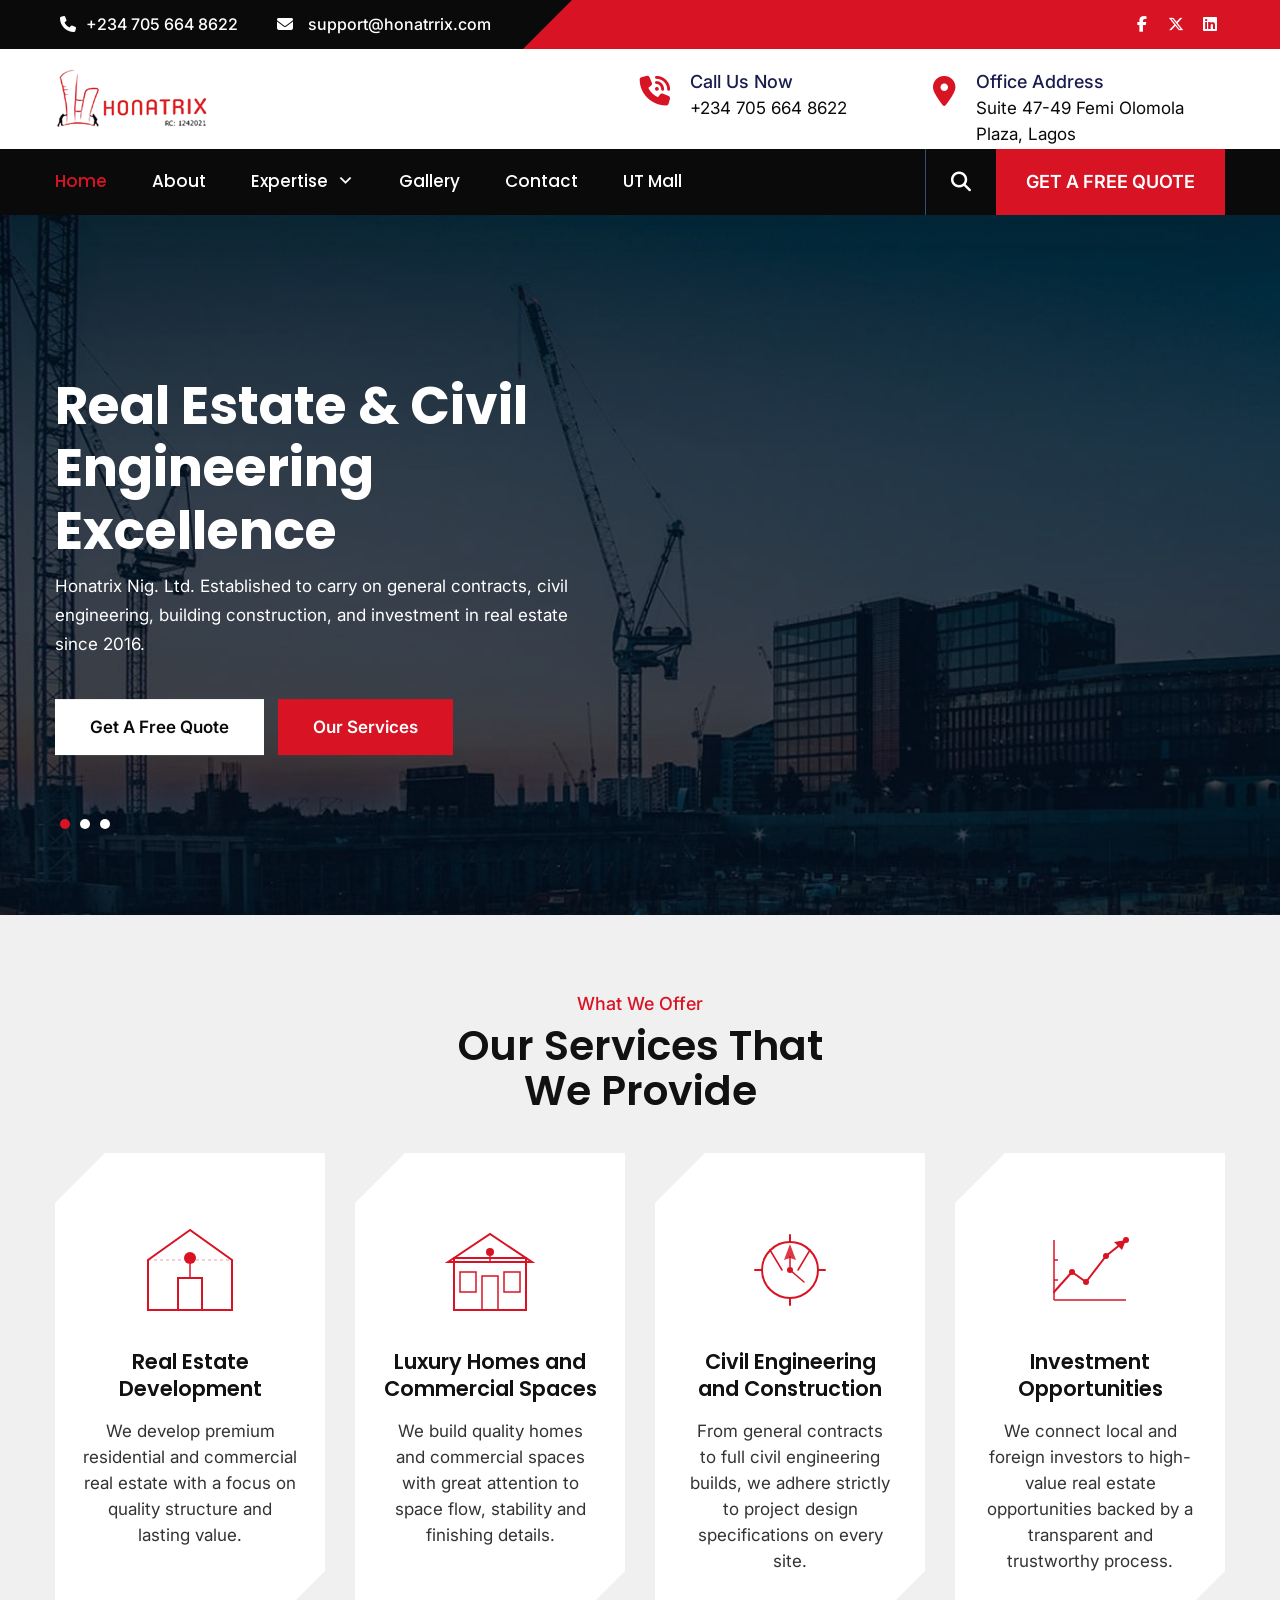
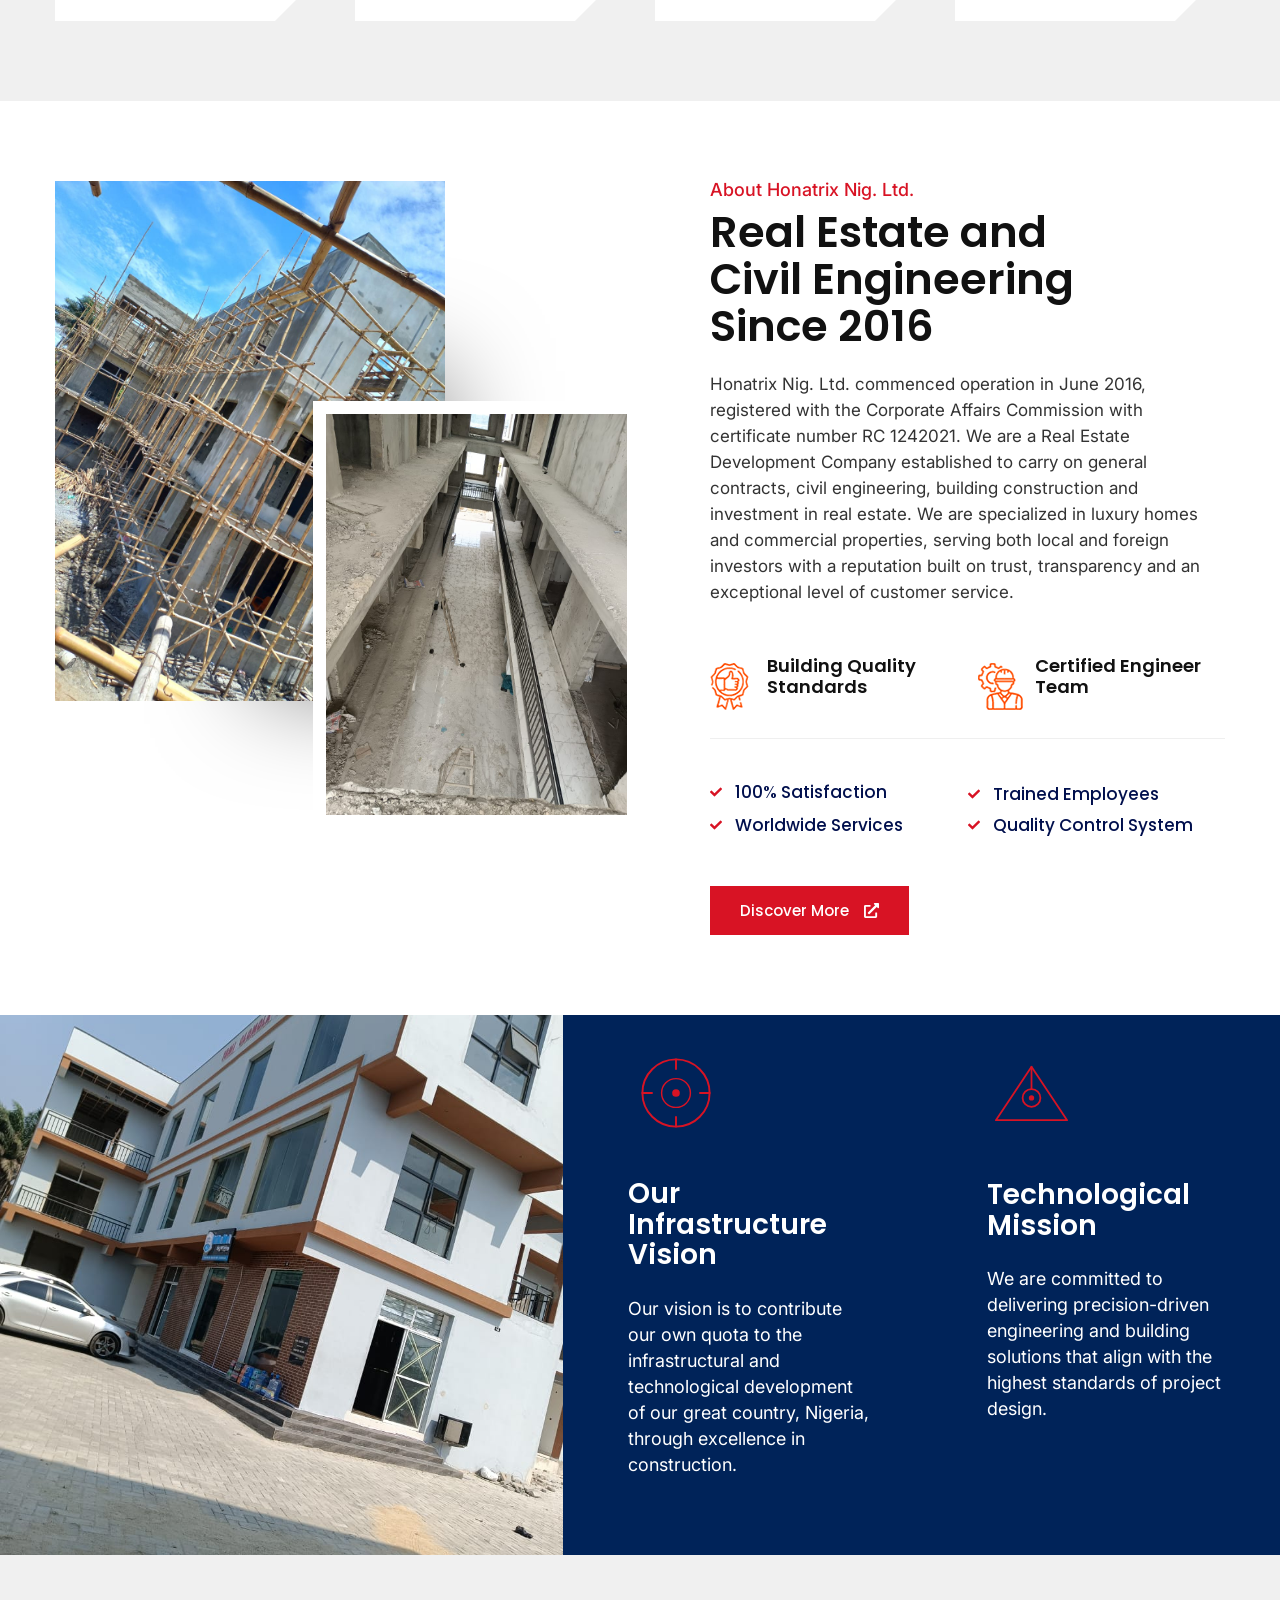
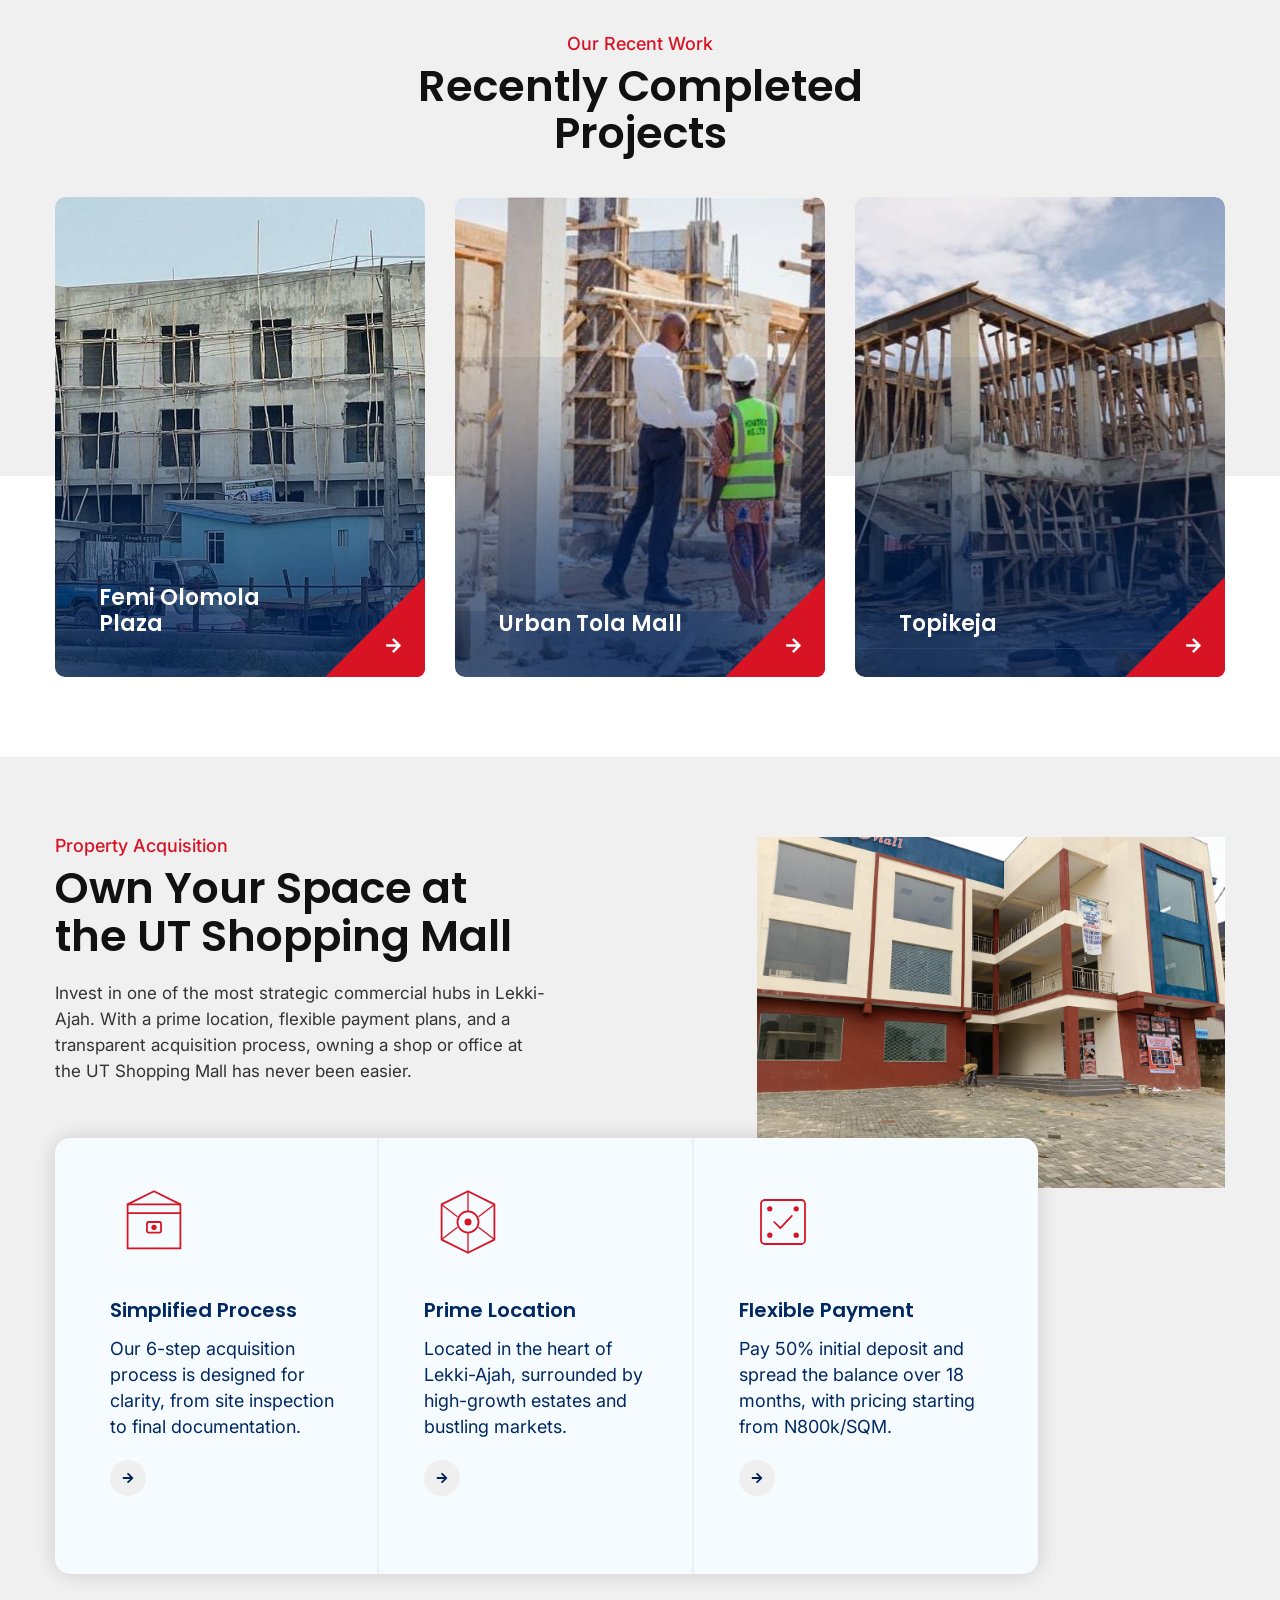
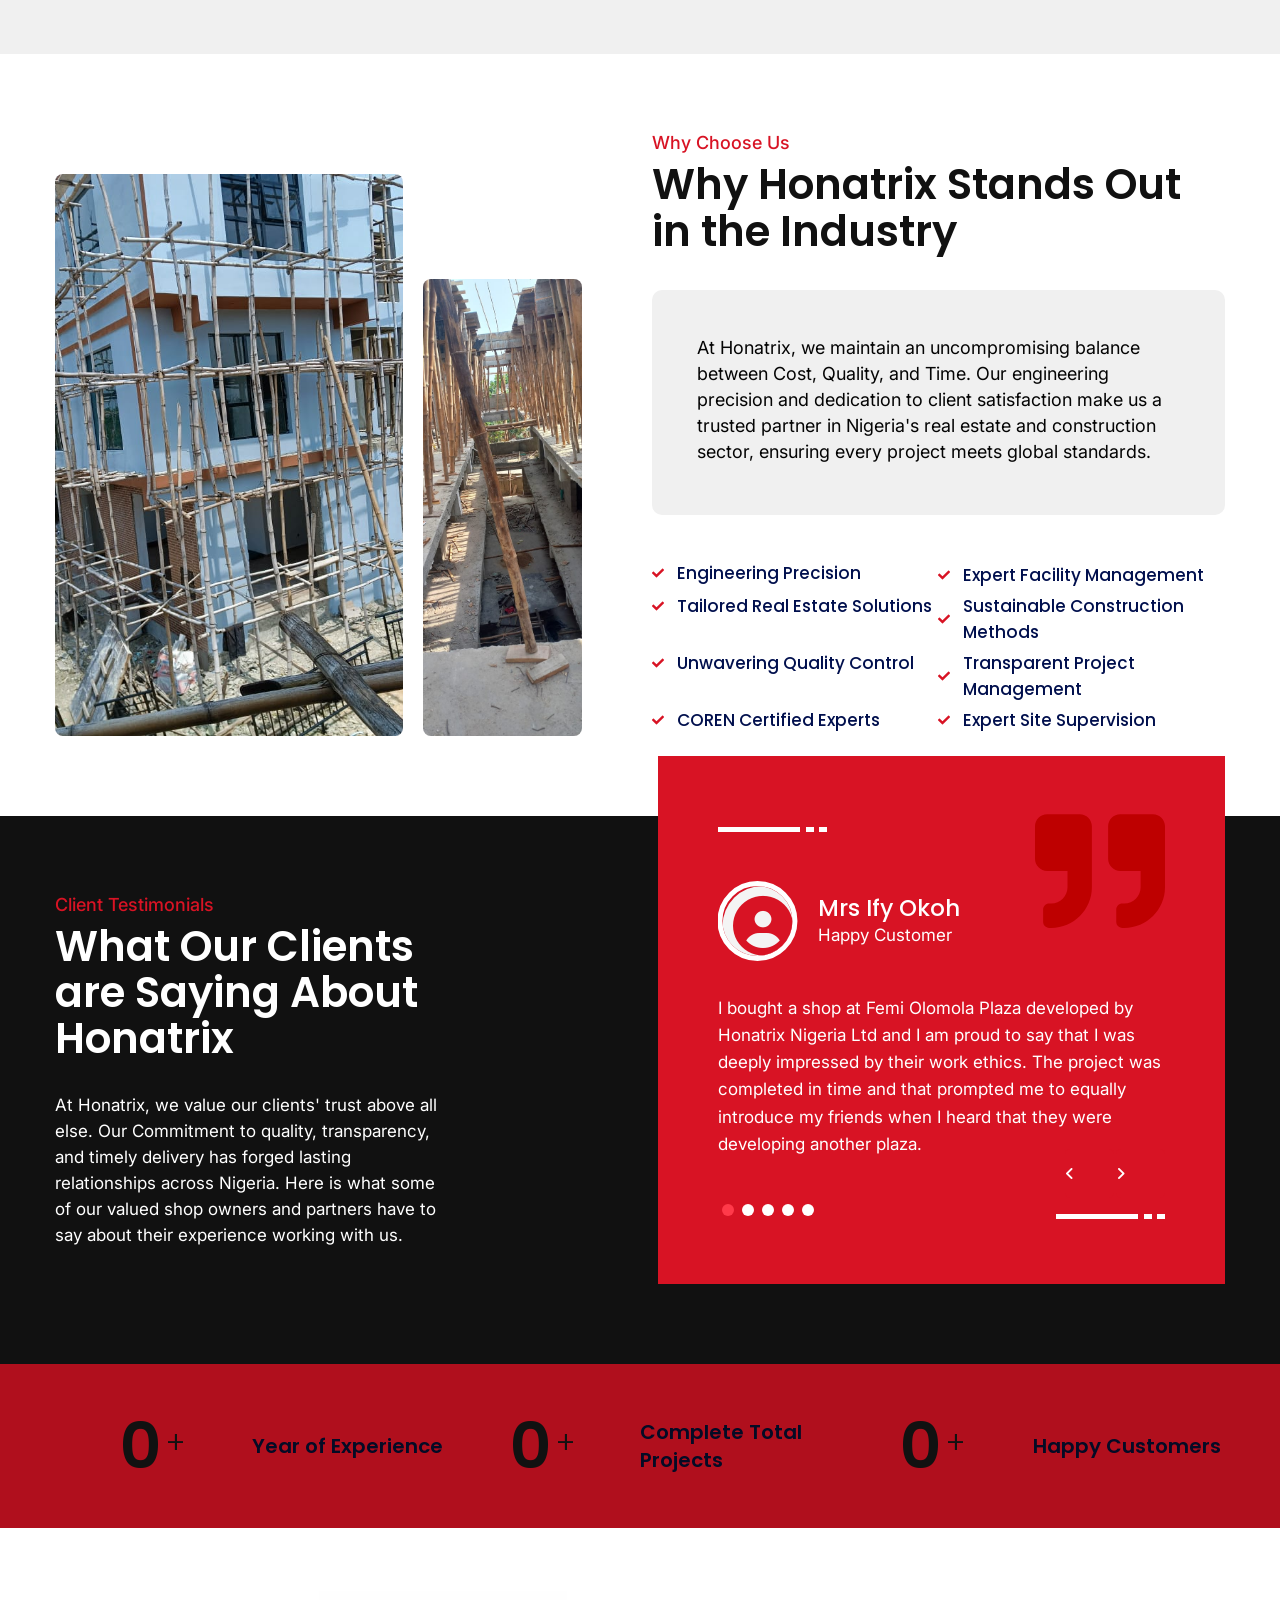
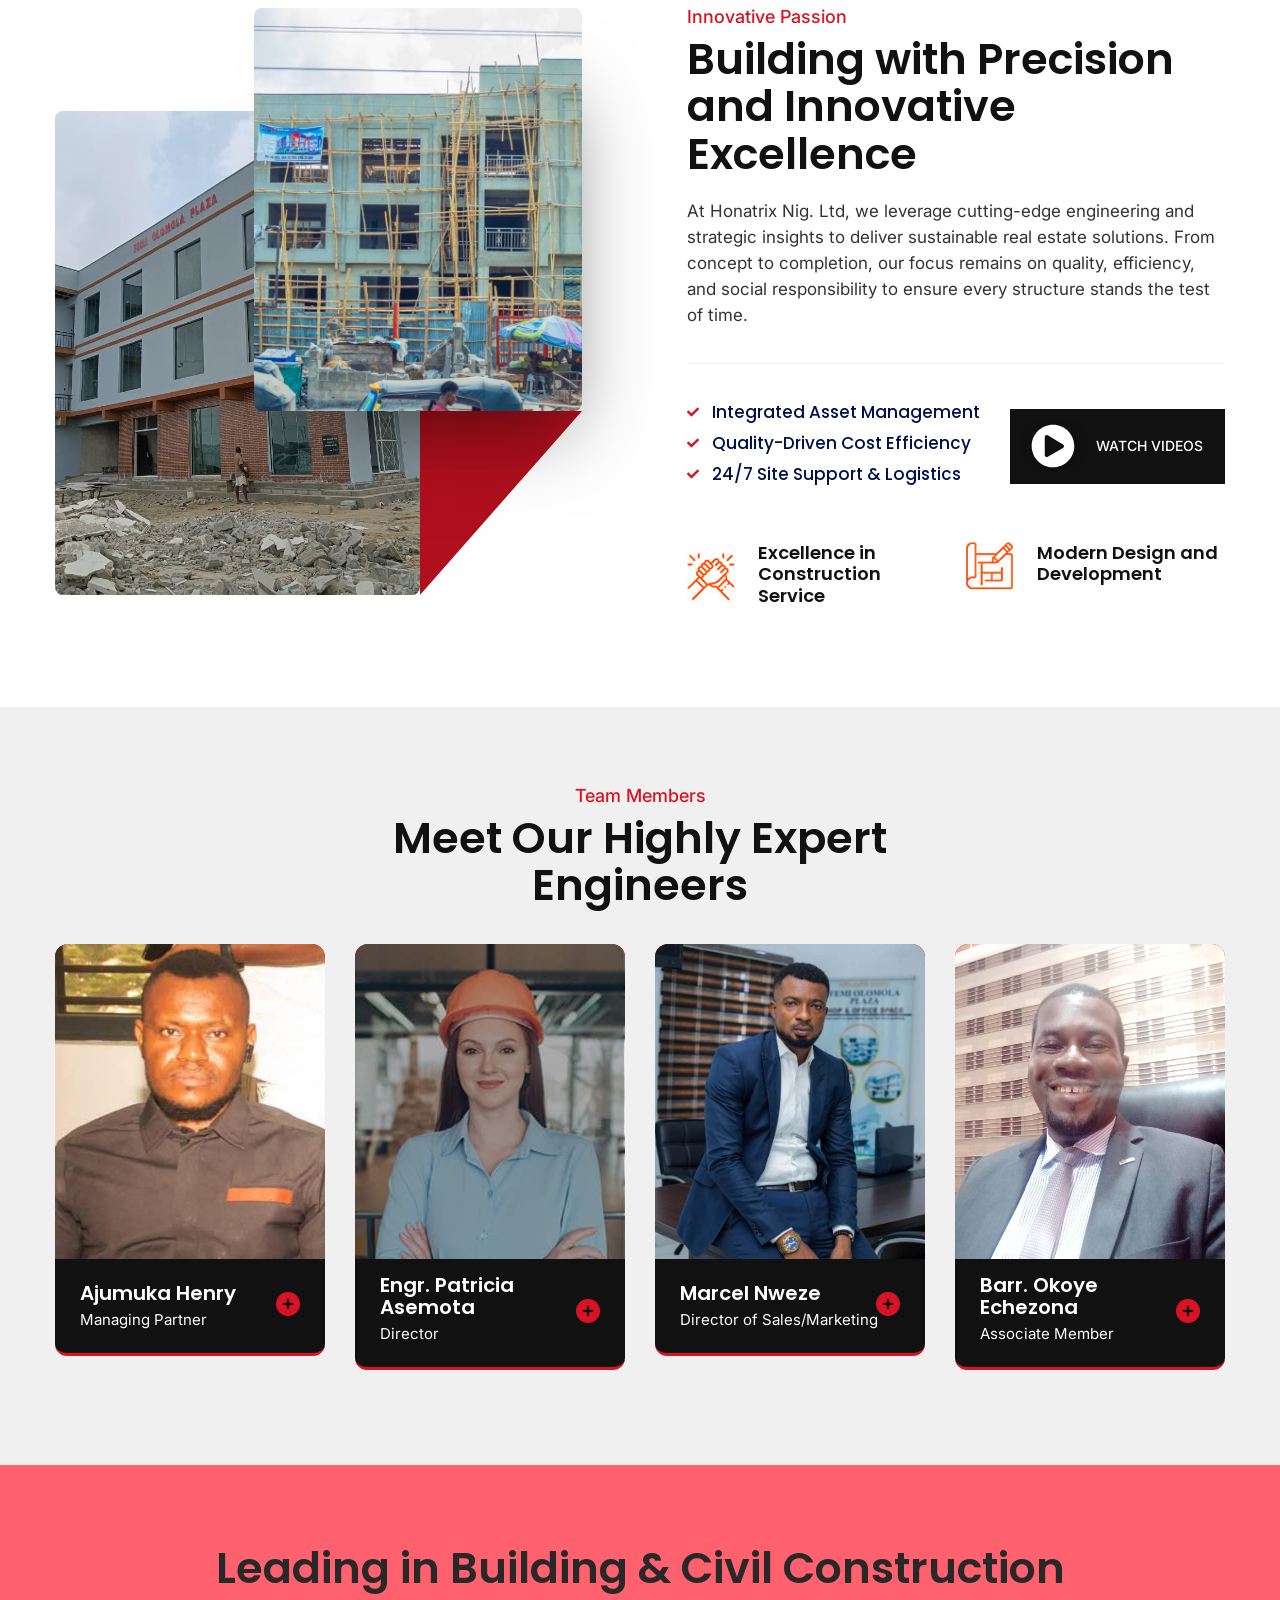
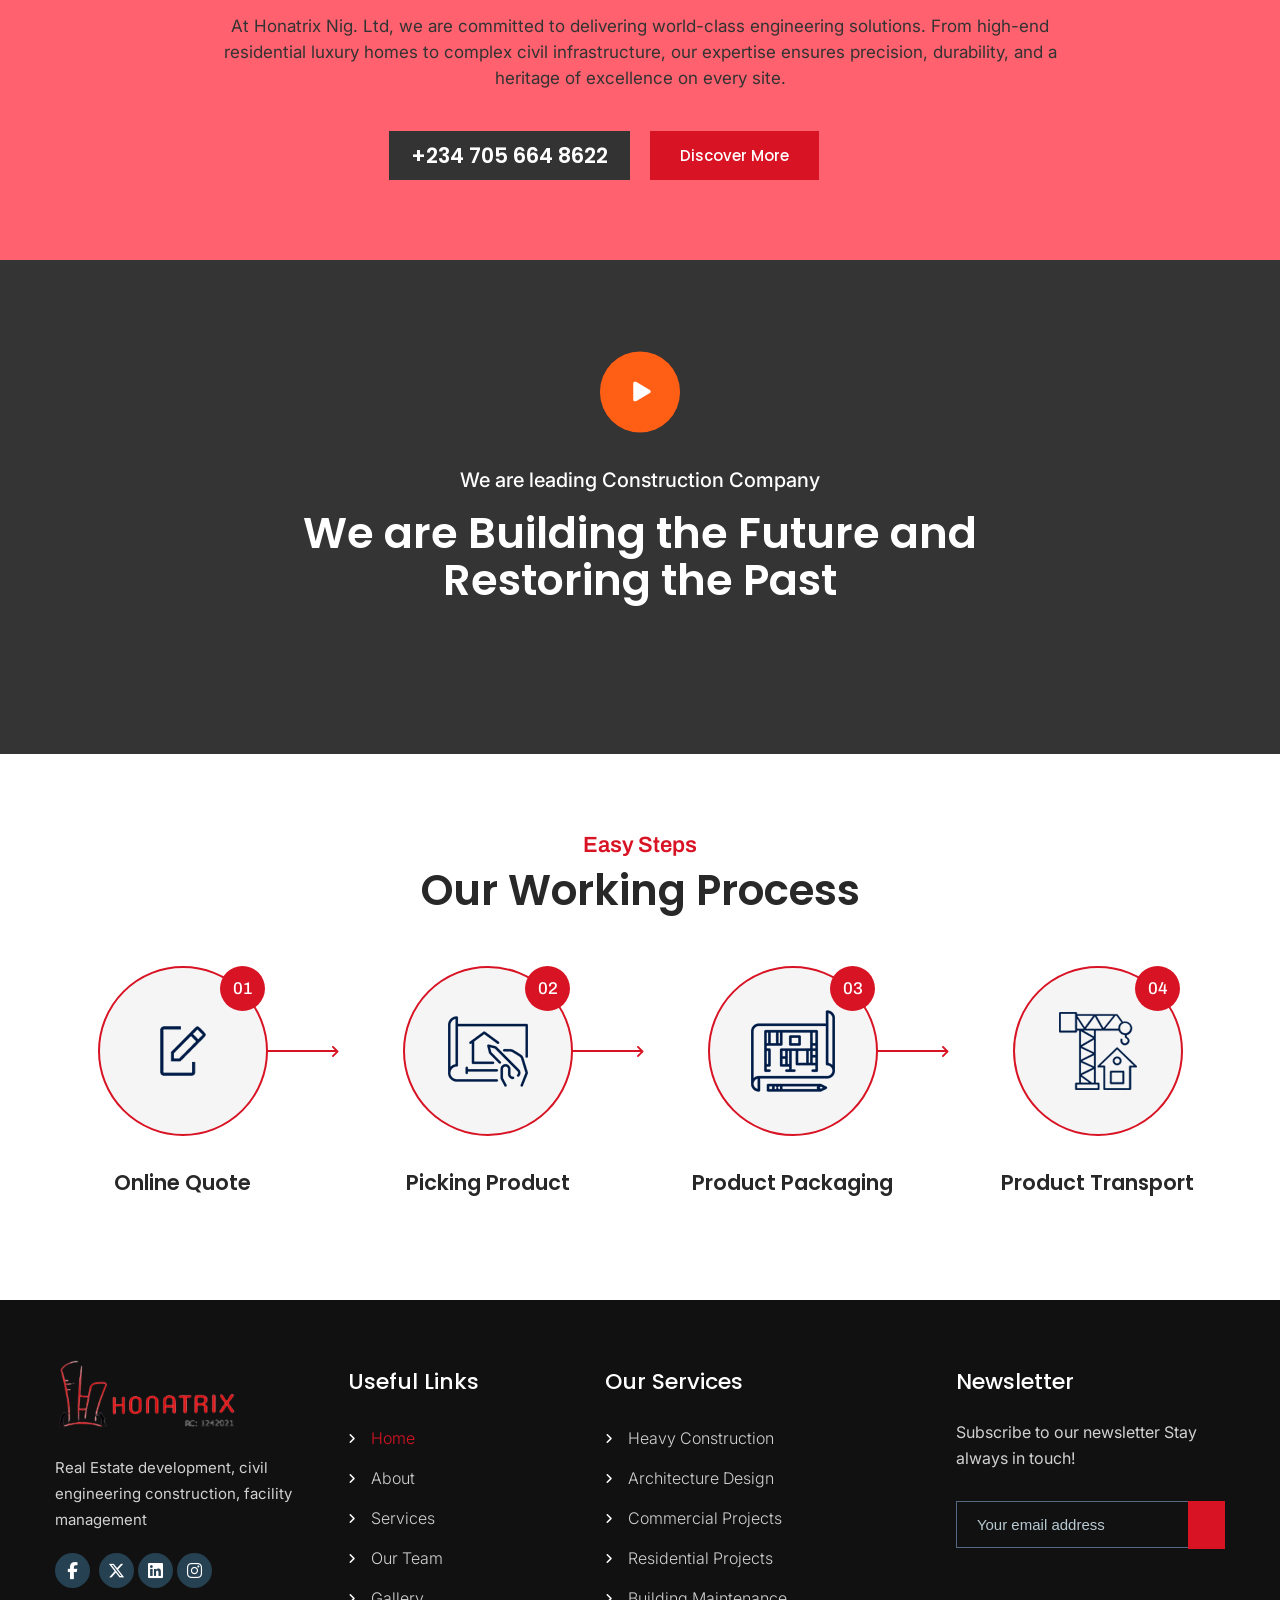
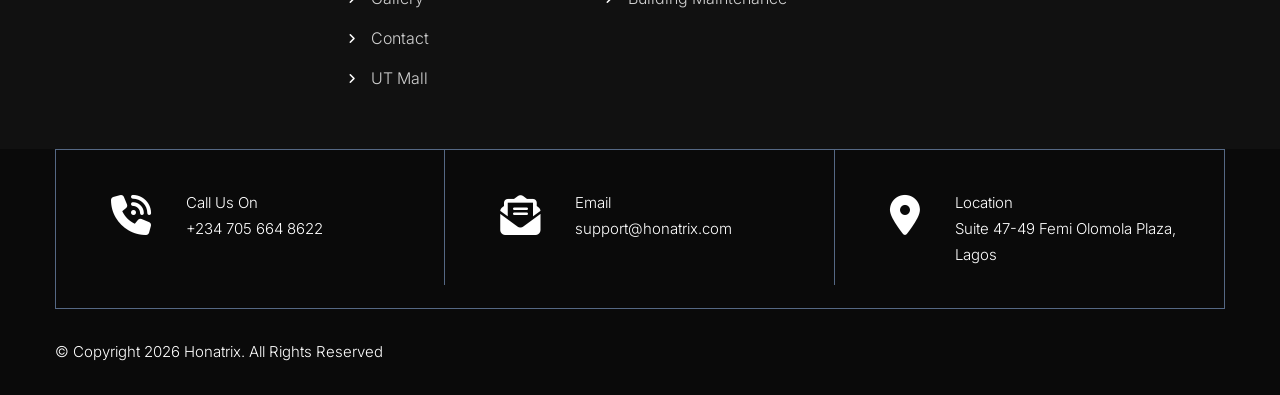
==== index.html @ 7fd68027 "feat: add individual team member profile pages and update blog layout to full-width" ====
﻿<!DOCTYPE html>
<html lang="en-US">
<head>
<meta charset="UTF-8">
<meta name="viewport" content="width=device-width, initial-scale=1">
<link rel="profile" href="http://gmpg.org/xfn/11">
<title>DreamBuild</title>
<meta name='robots' content='max-image-preview:large' />
<link rel='dns-prefetch' href='//fonts.googleapis.com' />
<link rel="alternate" type="application/rss+xml" title="DreamBuild &raquo; Feed" href="#" />
<link rel="alternate" type="application/rss+xml" title="DreamBuild &raquo; Comments Feed" href="#" />
<link rel="alternate" title="oEmbed (JSON)" type="application/json+oembed" href="#" />
<link rel="alternate" title="oEmbed (XML)" type="text/xml+oembed" href="#" />
<style id="wp-img-auto-sizes-contain-inline-css">
img:is([sizes=auto i],[sizes^="auto," i]){contain-intrinsic-size:3000px 1500px}
/*# sourceURL=wp-img-auto-sizes-contain-inline-css */
</style>
<style id="wp-emoji-styles-inline-css">

	img.wp-smiley, img.emoji {
		display: inline !important;
		border: none !important;
		box-shadow: none !important;
		height: 1em !important;
		width: 1em !important;
		margin: 0 0.07em !important;
		vertical-align: -0.1em !important;
		background: none !important;
		padding: 0 !important;
	}
/*# sourceURL=wp-emoji-styles-inline-css */
</style>
<style id="classic-theme-styles-inline-css">
/*! This file is auto-generated */
.wp-block-button__link{color:#fff;background-color:#32373c;border-radius:9999px;box-shadow:none;text-decoration:none;padding:calc(.667em + 2px) calc(1.333em + 2px);font-size:1.125em}.wp-block-file__button{background:#32373c;color:#fff;text-decoration:none}
/*# sourceURL=/wp-includes/css/classic-themes.min.css */
</style>

<style id="global-styles-inline-css">
:root{--wp--preset--aspect-ratio--square: 1;--wp--preset--aspect-ratio--4-3: 4/3;--wp--preset--aspect-ratio--3-4: 3/4;--wp--preset--aspect-ratio--3-2: 3/2;--wp--preset--aspect-ratio--2-3: 2/3;--wp--preset--aspect-ratio--16-9: 16/9;--wp--preset--aspect-ratio--9-16: 9/16;--wp--preset--color--black: #000000;--wp--preset--color--cyan-bluish-gray: #abb8c3;--wp--preset--color--white: #ffffff;--wp--preset--color--pale-pink: #f78da7;--wp--preset--color--vivid-red: #cf2e2e;--wp--preset--color--luminous-vivid-orange: #ff6900;--wp--preset--color--luminous-vivid-amber: #fcb900;--wp--preset--color--light-green-cyan: #7bdcb5;--wp--preset--color--vivid-green-cyan: #00d084;--wp--preset--color--pale-cyan-blue: #8ed1fc;--wp--preset--color--vivid-cyan-blue: #0693e3;--wp--preset--color--vivid-purple: #9b51e0;--wp--preset--gradient--vivid-cyan-blue-to-vivid-purple: linear-gradient(135deg,rgb(6,147,227) 0%,rgb(155,81,224) 100%);--wp--preset--gradient--light-green-cyan-to-vivid-green-cyan: linear-gradient(135deg,rgb(122,220,180) 0%,rgb(0,208,130) 100%);--wp--preset--gradient--luminous-vivid-amber-to-luminous-vivid-orange: linear-gradient(135deg,rgb(252,185,0) 0%,rgb(255,105,0) 100%);--wp--preset--gradient--luminous-vivid-orange-to-vivid-red: linear-gradient(135deg,rgb(255,105,0) 0%,rgb(207,46,46) 100%);--wp--preset--gradient--very-light-gray-to-cyan-bluish-gray: linear-gradient(135deg,rgb(238,238,238) 0%,rgb(169,184,195) 100%);--wp--preset--gradient--cool-to-warm-spectrum: linear-gradient(135deg,rgb(74,234,220) 0%,rgb(151,120,209) 20%,rgb(207,42,186) 40%,rgb(238,44,130) 60%,rgb(251,105,98) 80%,rgb(254,248,76) 100%);--wp--preset--gradient--blush-light-purple: linear-gradient(135deg,rgb(255,206,236) 0%,rgb(152,150,240) 100%);--wp--preset--gradient--blush-bordeaux: linear-gradient(135deg,rgb(254,205,165) 0%,rgb(254,45,45) 50%,rgb(107,0,62) 100%);--wp--preset--gradient--luminous-dusk: linear-gradient(135deg,rgb(255,203,112) 0%,rgb(199,81,192) 50%,rgb(65,88,208) 100%);--wp--preset--gradient--pale-ocean: linear-gradient(135deg,rgb(255,245,203) 0%,rgb(182,227,212) 50%,rgb(51,167,181) 100%);--wp--preset--gradient--electric-grass: linear-gradient(135deg,rgb(202,248,128) 0%,rgb(113,206,126) 100%);--wp--preset--gradient--midnight: linear-gradient(135deg,rgb(2,3,129) 0%,rgb(40,116,252) 100%);--wp--preset--font-size--small: 13px;--wp--preset--font-size--medium: 20px;--wp--preset--font-size--large: 36px;--wp--preset--font-size--x-large: 42px;--wp--preset--spacing--20: 0.44rem;--wp--preset--spacing--30: 0.67rem;--wp--preset--spacing--40: 1rem;--wp--preset--spacing--50: 1.5rem;--wp--preset--spacing--60: 2.25rem;--wp--preset--spacing--70: 3.38rem;--wp--preset--spacing--80: 5.06rem;--wp--preset--shadow--natural: 6px 6px 9px rgba(0, 0, 0, 0.2);--wp--preset--shadow--deep: 12px 12px 50px rgba(0, 0, 0, 0.4);--wp--preset--shadow--sharp: 6px 6px 0px rgba(0, 0, 0, 0.2);--wp--preset--shadow--outlined: 6px 6px 0px -3px rgb(255, 255, 255), 6px 6px rgb(0, 0, 0);--wp--preset--shadow--crisp: 6px 6px 0px rgb(0, 0, 0);}:where(body) { margin: 0; }:where(.is-layout-flex){gap: 0.5em;}:where(.is-layout-grid){gap: 0.5em;}body .is-layout-flex{display: flex;}.is-layout-flex{flex-wrap: wrap;align-items: center;}.is-layout-flex > :is(*, div){margin: 0;}body .is-layout-grid{display: grid;}.is-layout-grid > :is(*, div){margin: 0;}body{padding-top: 0px;padding-right: 0px;padding-bottom: 0px;padding-left: 0px;}:root :where(.wp-element-button, .wp-block-button__link){background-color: #32373c;border-width: 0;color: #fff;font-family: inherit;font-size: inherit;font-style: inherit;font-weight: inherit;letter-spacing: inherit;line-height: inherit;padding-top: calc(0.667em + 2px);padding-right: calc(1.333em + 2px);padding-bottom: calc(0.667em + 2px);padding-left: calc(1.333em + 2px);text-decoration: none;text-transform: inherit;}.has-black-color{color: var(--wp--preset--color--black) !important;}.has-cyan-bluish-gray-color{color: var(--wp--preset--color--cyan-bluish-gray) !important;}.has-white-color{color: var(--wp--preset--color--white) !important;}.has-pale-pink-color{color: var(--wp--preset--color--pale-pink) !important;}.has-vivid-red-color{color: var(--wp--preset--color--vivid-red) !important;}.has-luminous-vivid-orange-color{color: var(--wp--preset--color--luminous-vivid-orange) !important;}.has-luminous-vivid-amber-color{color: var(--wp--preset--color--luminous-vivid-amber) !important;}.has-light-green-cyan-color{color: var(--wp--preset--color--light-green-cyan) !important;}.has-vivid-green-cyan-color{color: var(--wp--preset--color--vivid-green-cyan) !important;}.has-pale-cyan-blue-color{color: var(--wp--preset--color--pale-cyan-blue) !important;}.has-vivid-cyan-blue-color{color: var(--wp--preset--color--vivid-cyan-blue) !important;}.has-vivid-purple-color{color: var(--wp--preset--color--vivid-purple) !important;}.has-black-background-color{background-color: var(--wp--preset--color--black) !important;}.has-cyan-bluish-gray-background-color{background-color: var(--wp--preset--color--cyan-bluish-gray) !important;}.has-white-background-color{background-color: var(--wp--preset--color--white) !important;}.has-pale-pink-background-color{background-color: var(--wp--preset--color--pale-pink) !important;}.has-vivid-red-background-color{background-color: var(--wp--preset--color--vivid-red) !important;}.has-luminous-vivid-orange-background-color{background-color: var(--wp--preset--color--luminous-vivid-orange) !important;}.has-luminous-vivid-amber-background-color{background-color: var(--wp--preset--color--luminous-vivid-amber) !important;}.has-light-green-cyan-background-color{background-color: var(--wp--preset--color--light-green-cyan) !important;}.has-vivid-green-cyan-background-color{background-color: var(--wp--preset--color--vivid-green-cyan) !important;}.has-pale-cyan-blue-background-color{background-color: var(--wp--preset--color--pale-cyan-blue) !important;}.has-vivid-cyan-blue-background-color{background-color: var(--wp--preset--color--vivid-cyan-blue) !important;}.has-vivid-purple-background-color{background-color: var(--wp--preset--color--vivid-purple) !important;}.has-black-border-color{border-color: var(--wp--preset--color--black) !important;}.has-cyan-bluish-gray-border-color{border-color: var(--wp--preset--color--cyan-bluish-gray) !important;}.has-white-border-color{border-color: var(--wp--preset--color--white) !important;}.has-pale-pink-border-color{border-color: var(--wp--preset--color--pale-pink) !important;}.has-vivid-red-border-color{border-color: var(--wp--preset--color--vivid-red) !important;}.has-luminous-vivid-orange-border-color{border-color: var(--wp--preset--color--luminous-vivid-orange) !important;}.has-luminous-vivid-amber-border-color{border-color: var(--wp--preset--color--luminous-vivid-amber) !important;}.has-light-green-cyan-border-color{border-color: var(--wp--preset--color--light-green-cyan) !important;}.has-vivid-green-cyan-border-color{border-color: var(--wp--preset--color--vivid-green-cyan) !important;}.has-pale-cyan-blue-border-color{border-color: var(--wp--preset--color--pale-cyan-blue) !important;}.has-vivid-cyan-blue-border-color{border-color: var(--wp--preset--color--vivid-cyan-blue) !important;}.has-vivid-purple-border-color{border-color: var(--wp--preset--color--vivid-purple) !important;}.has-vivid-cyan-blue-to-vivid-purple-gradient-background{background: var(--wp--preset--gradient--vivid-cyan-blue-to-vivid-purple) !important;}.has-light-green-cyan-to-vivid-green-cyan-gradient-background{background: var(--wp--preset--gradient--light-green-cyan-to-vivid-green-cyan) !important;}.has-luminous-vivid-amber-to-luminous-vivid-orange-gradient-background{background: var(--wp--preset--gradient--luminous-vivid-amber-to-luminous-vivid-orange) !important;}.has-luminous-vivid-orange-to-vivid-red-gradient-background{background: var(--wp--preset--gradient--luminous-vivid-orange-to-vivid-red) !important;}.has-very-light-gray-to-cyan-bluish-gray-gradient-background{background: var(--wp--preset--gradient--very-light-gray-to-cyan-bluish-gray) !important;}.has-cool-to-warm-spectrum-gradient-background{background: var(--wp--preset--gradient--cool-to-warm-spectrum) !important;}.has-blush-light-purple-gradient-background{background: var(--wp--preset--gradient--blush-light-purple) !important;}.has-blush-bordeaux-gradient-background{background: var(--wp--preset--gradient--blush-bordeaux) !important;}.has-luminous-dusk-gradient-background{background: var(--wp--preset--gradient--luminous-dusk) !important;}.has-pale-ocean-gradient-background{background: var(--wp--preset--gradient--pale-ocean) !important;}.has-electric-grass-gradient-background{background: var(--wp--preset--gradient--electric-grass) !important;}.has-midnight-gradient-background{background: var(--wp--preset--gradient--midnight) !important;}.has-small-font-size{font-size: var(--wp--preset--font-size--small) !important;}.has-medium-font-size{font-size: var(--wp--preset--font-size--medium) !important;}.has-large-font-size{font-size: var(--wp--preset--font-size--large) !important;}.has-x-large-font-size{font-size: var(--wp--preset--font-size--x-large) !important;}
/*# sourceURL=global-styles-inline-css */
</style>

<link rel='stylesheet' id='contact-form-7-css' href="assets/css/styles.css" media='all' />
<link rel='stylesheet' id='dreambuild-pro-gfonts-body-css' href='//fonts.googleapis.com/css?family=Inter&#038;subset=cyrillic,arabic,bengali,cyrillic,cyrillic-ext,devanagari,greek,greek-ext,gujarati,hebrew,latin-ext,tamil,telugu,thai,vietnamese,latin&#038;ver=7.0' media='all' />
<link rel='stylesheet' id='dreambuild-pro-gfonts-logo-css' href='//fonts.googleapis.com/css?family=Inter&#038;subset=cyrillic,arabic,bengali,cyrillic,cyrillic-ext,devanagari,greek,greek-ext,gujarati,hebrew,latin-ext,tamil,telugu,thai,vietnamese,latin&#038;ver=7.0' media='all' />
<link rel='stylesheet' id='dreambuild-pro-gfonts-nav-css' href='//fonts.googleapis.com/css?family=Poppins&#038;subset=cyrillic,arabic,bengali,cyrillic,cyrillic-ext,devanagari,greek,greek-ext,gujarati,hebrew,latin-ext,tamil,telugu,thai,vietnamese,latin&#038;ver=7.0' media='all' />
<link rel='stylesheet' id='dreambuild-pro-gfonts-heading-css' href='//fonts.googleapis.com/css?family=Poppins&#038;subset=cyrillic,arabic,bengali,cyrillic,cyrillic-ext,devanagari,greek,greek-ext,gujarati,hebrew,latin-ext,tamil,telugu,thai,vietnamese,latin&#038;ver=7.0' media='all' />
<link rel='stylesheet' id='dreambuild-pro-gfonts-slidetitle-css' href='//fonts.googleapis.com/css?family=Poppins&#038;subset=cyrillic,arabic,bengali,cyrillic,cyrillic-ext,devanagari,greek,greek-ext,gujarati,hebrew,latin-ext,tamil,telugu,thai,vietnamese,latin&#038;ver=7.0' media='all' />
<link rel='stylesheet' id='dreambuild-pro-gfonts-slidedes-css' href='//fonts.googleapis.com/css?family=Inter&#038;subset=cyrillic,arabic,bengali,cyrillic,cyrillic-ext,devanagari,greek,greek-ext,gujarati,hebrew,latin-ext,tamil,telugu,thai,vietnamese,latin&#038;ver=7.0' media='all' />
<link rel='stylesheet' id='dreambuild-pro-gfonts-slidesubtitle-css' href='//fonts.googleapis.com/css?family=Poppins&#038;subset=cyrillic,arabic,bengali,cyrillic,cyrillic-ext,devanagari,greek,greek-ext,gujarati,hebrew,latin-ext,tamil,telugu,thai,vietnamese,latin&#038;ver=7.0' media='all' />
<link rel='stylesheet' id='dreambuild-pro-basic-style-css' href="assets/css/style.css" media='all' />
<link rel='stylesheet' id='nivo-slider-css' href="assets/css/nivo-slider.css" media='all' />
<link rel='stylesheet' id='fontawesome-all-style-css' href="assets/css/fontawesome-all.css" media='all' />
<link rel='stylesheet' id='dreambuild-pro-responsive-css' href="assets/css/responsive.css" media='all' />
<link rel='stylesheet' id='dreambuild-pro-owl-style-css' href="assets/css/owl.carousel.css" media='all' />
<link rel='stylesheet' id='dashicons-css' href="assets/css/dashicons.min.css" media='all' />
<link rel='stylesheet' id='elementor-frontend-css' href="assets/css/frontend.min.css" media='all' />
<link rel='stylesheet' id='elementor-post-9-css' href="assets/css/post-9.css" media='all' />
<link rel='stylesheet' id='widget-heading-css' href="assets/css/widget-heading.min.css" media='all' />
<link rel='stylesheet' id='widget-image-box-css' href="assets/css/widget-image-box.min.css" media='all' />
<link rel='stylesheet' id='widget-image-css' href="assets/css/widget-image.min.css" media='all' />
<link rel='stylesheet' id='widget-icon-list-css' href="assets/css/widget-icon-list.min.css" media='all' />
<link rel='stylesheet' id='widget-counter-css' href="assets/css/widget-counter.min.css" media='all' />
<link rel='stylesheet' id='widget-video-css' href="assets/css/widget-video.min.css" media='all' />
<link rel='stylesheet' id='e-animation-grow-css' href="assets/css/e-animation-grow.min.css" media='all' />
<link rel='stylesheet' id='elementor-post-294-css' href="assets/css/post-294.css" media='all' />
<link rel='stylesheet' id='elementor-gf-local-roboto-css' href="assets/css/roboto.css" media='all' />
<link rel='stylesheet' id='elementor-gf-local-robotoslab-css' href="assets/css/robotoslab.css" media='all' />
<link rel='stylesheet' id='elementor-gf-local-inter-css' href="assets/css/inter.css" media='all' />
<link rel='stylesheet' id='elementor-gf-local-poppins-css' href="assets/css/poppins.css" media='all' />
<link rel='stylesheet' id='elementor-gf-local-archivo-css' href="assets/css/archivo.css" media='all' />
<link rel='stylesheet' id='honatrix-theme-css' href="assets/css/honatrix-theme.css" media='all' />
<script id="jquery-core-js" src="assets/js/jquery.min.js"></script>
<script id="jquery-migrate-js" src="assets/js/jquery-migrate.min.js"></script>
<script id="jquery-nivo-slider-js" src="assets/js/jquery.nivo.slider.js"></script>
<script id="dreambuild-pro-custom-js" src="assets/js/custom.js"></script>
<script id="dreambuild-pro-owljs-js" src="assets/js/owl.carousel.js"></script>
<link rel="https://api.w.org/" href="#" /><link rel="alternate" title="JSON" type="application/json" href="#" /><link rel="EditURI" type="application/rsd+xml" title="RSD" href="#" />
<meta name="generator" content="WordPress 7.0" />
<link rel="canonical" href="index.html" />
   <script>
		jQuery(window).bind('scroll', function() {
		var wwd = jQuery(window).width();
		if( wwd > 939 ){
		var navHeight = jQuery( window ).height() - 600;
			}
});		

					
		jQuery(document).ready(function() {
        jQuery('#slider').nivoSlider({
        	effect:'random', //sliceDown, sliceDownLeft, sliceUp, sliceUpLeft, sliceUpDown, sliceUpDownLeft, fold, fade, random, slideInRight, slideInLeft, boxRandom, boxRain, boxRainReverse, boxRainGrow, boxRainGrowReverse
		  	animSpeed: 500,
			pauseTime: 4000,
			directionNav: false,
			controlNav: true,
			pauseOnHover: false,
    });
});


jQuery(document).ready(function() {   
  jQuery('.owl-carousel').owlCarousel({
    loop:true,	
	autoplay: true,
	autoplayTimeout: 8000,
    margin:30,
    nav:false,
	autoHeight:false,
	navText: ["<i class='fa-solid fa-angle-left'></i>", "<i class='fa-solid fa-angle-right'></i>"],
	dots: true,
    responsive:{
        0:{
            items:1
        },
        600:{
            items:1
        },
        1000:{
            items:1
        }
    }
})
    
  });

jQuery(document).ready(function() {
  
  jQuery('.link').on('click', function(event){
    var $this = jQuery(this);
    if($this.hasClass('clicked')){
      $this.removeAttr('style').removeClass('clicked');
    } else{
      $this.css('background','#7fc242').addClass('clicked');
    }
  });
 
});
		</script>
<style>body, .contact-form-section .address,  .accordion-box .acc-content{color:#161616;}body{font-family:Inter; font-size:15px;}.logo h1 a {font-family:Inter;color:#212329;font-size:38px}.logo p{color:#444444;}.logo img{height:51px; width: auto;}.site-navigation ul{font-family:'Poppins', sans-serif; font-size:17px}a:hover{color:#272727;}.site-footer h2, .site-footer h3, .site-footer h4, .site-footer h5{color:#ffffff; font-size:22px; }.hdrtop-Info, .hdrsocial a, .infoBx a, .infoBx p, .heade-top-area-mail i{ color:#000c17;}.button, #commentform input#submit, input.search-submit, .post-password-form input[type=submit], p.read-more a, .pagination ul li span, .pagination ul li a, .headertop .right a, .wpcf7 form input[type='submit'], #sidebar .search-form input.search-submit{ color:#ffffff; }.button:hover, input.search-submit:hover, .post-password-form input[type=submit]:hover, p.read-more a:hover, .pagination ul li .current, .pagination ul li a:hover,.headertop .right a:hover, .wpcf7 form input[type='submit']:hover{background-color:#464646; color:#ffffff;}a.morebutton{ color:#ffffff; }a.morebutton:hover{background-color:#464646; color:#ffffff;}#sidebar h2, #sidebar h2, #sidebar h4, #sidebar h5{ color:#202020; font-size:22px;}.site-footer, .widget-column-1 a, .widget-column-2 p{background-color:transparent; color:#d1d1d1;}.footer-contact-info .footer-info-box a, .footer-contact-info .footer-info-box{color:#d1d1d1;}.contactdetail a, .site-footer ul li a{color:#d1d1d1; }.copyright-wrapper{ background-color: transparent; color:#fff; }.copyright-wrapper a:hover{ color: #ffffff; }.nivo-controlNav a{background-color:#ffffff}#sidebar ul li, .copyright-wrapper{border-color:#446275}#sidebar ul li a{color:#78797c; }.nivo-caption h2{ font-family:Poppins; color:#ffffff; font-size:52px;}.nivo-caption p{font-family:Inter; color:#ffffff; font-size:17px;}<br />
<b>Warning</b>:  Undefined array key "slidesubtitlefontface" in <b>/home1/gracej84/public_html/dreambuild/wp-content/themes/dreambuild-pro/inc/core-functions.php</b> on line <b>252</b><br />
<br />
<b>Warning</b>:  Undefined array key "slidesubtitlefontface" in <b>/home1/gracej84/public_html/dreambuild/wp-content/themes/dreambuild-pro/inc/core-functions.php</b> on line <b>253</b><br />
<br />
<b>Warning</b>:  Undefined array key "slidesubtitlecolor" in <b>/home1/gracej84/public_html/dreambuild/wp-content/themes/dreambuild-pro/inc/core-functions.php</b> on line <b>253</b><br />
.nivo-caption h4{font-family:; color:; font-size:20px;}<br />
<b>Warning</b>:  Undefined array key "fbbgcolor" in <b>/home1/gracej84/public_html/dreambuild/wp-content/themes/dreambuild-pro/inc/core-functions.php</b> on line <b>256</b><br />
<br />
<b>Warning</b>:  Undefined array key "fbbgcolor" in <b>/home1/gracej84/public_html/dreambuild/wp-content/themes/dreambuild-pro/inc/core-functions.php</b> on line <b>257</b><br />
.footsocial a.fb{background-color:;}<br />
<b>Warning</b>:  Undefined array key "twbgcolor" in <b>/home1/gracej84/public_html/dreambuild/wp-content/themes/dreambuild-pro/inc/core-functions.php</b> on line <b>259</b><br />
<br />
<b>Warning</b>:  Undefined array key "twbgcolor" in <b>/home1/gracej84/public_html/dreambuild/wp-content/themes/dreambuild-pro/inc/core-functions.php</b> on line <b>260</b><br />
.footsocial a.tw{background-color:;}<br />
<b>Warning</b>:  Undefined array key "linkedinbgcolor" in <b>/home1/gracej84/public_html/dreambuild/wp-content/themes/dreambuild-pro/inc/core-functions.php</b> on line <b>262</b><br />
<br />
<b>Warning</b>:  Undefined array key "linkedinbgcolor" in <b>/home1/gracej84/public_html/dreambuild/wp-content/themes/dreambuild-pro/inc/core-functions.php</b> on line <b>263</b><br />
.footsocial a.ld{background-color:;}<br />
<b>Warning</b>:  Undefined array key "youtubebgcolor" in <b>/home1/gracej84/public_html/dreambuild/wp-content/themes/dreambuild-pro/inc/core-functions.php</b> on line <b>265</b><br />
<br />
<b>Warning</b>:  Undefined array key "youtubebgcolor" in <b>/home1/gracej84/public_html/dreambuild/wp-content/themes/dreambuild-pro/inc/core-functions.php</b> on line <b>266</b><br />
.footsocial a.yt{background-color:;}<br />
<b>Warning</b>:  Undefined array key "instagrambgcolor" in <b>/home1/gracej84/public_html/dreambuild/wp-content/themes/dreambuild-pro/inc/core-functions.php</b> on line <b>268</b><br />
<br />
<b>Warning</b>:  Undefined array key "instagrambgcolor" in <b>/home1/gracej84/public_html/dreambuild/wp-content/themes/dreambuild-pro/inc/core-functions.php</b> on line <b>269</b><br />
.footsocial a.ig{background-color:;}h1,h2,h3,h4,h5,h6{ font-family:Poppins; }h1{ font-size:42px; color:#272727;}h2{ font-size:32px; color:#272727;}h3{ font-size:30px; color:#272727;}h4{ font-size:24px; color:#272727;}h5{font-size:22px; color:#272727;}h6{ font-size:20px; color:#272727;}.footsocial a{ color:#ffffff; }.nivo-directionNav a{background-color:rgba(255,255,,1);}.newsInfo h3 a{ color:#393939; }.pagination ul li .current, .pagination ul li a:hover,
		.sd-search input, .sd-top-bar-nav .sd-search input,			
		a.blogreadmore,
		.owl-prev, 
		.owl-next,
		.custom_video .playbtn:after,
		#back-top i,
		#commentform input#submit,
		a.ReadMoreBtn,
		.copyrigh-wrapper:before,										
        #sidebar .search-form input.search-submit,				
        .wpcf7 input[type='submit'],				
        nav.pagination .page-numbers.current,		
		.morebutton,
		.woocommerce button.button.alt,
		.woocommerce span.onsale,
		.woocommerce-cart .wc-proceed-to-checkout a.checkout-button,
		.nivo-caption h5,
		.owl-controls .owl-dot,
		.RightNavMenu .container, .titledesbox cite{ background-color:#d81324; }.titledesbox cite::before {border-bottom: 20px solid #d81324;}.titledesbox cite::after {border-top: 10px solid #d81324;}.header-contact-info .header-info-box b, .titledesbox h5 a {color:#d81324;}.header-search-area .header-search-bar .search-field {border-color:#d81324;} a,
        #sidebar ul li a:hover,
		#sidebar ol li a:hover,							
        .BlogPostList h3 a:hover,
        .postmeta a:hover,
		#Section-11 ul li::marker,
		h5.subtitle,
		.NewsBox h3 a:hover,
		.woocommerce div.product p.price, 
		.woocommerce div.product span.price,
		.woocommerce table.shop_table th, 
		.woocommerce-page table.shop_table th,
        .button:hover,
		h2.services_title span,			
		.blog-postmeta a:hover,
		.blog-postmeta a:focus,
		blockquote::before{ color:#d81324; }.tagcloud a:hover,
		blockquote{ border-color:#d81324; }a.quote:hover,
		.woocommerce button.button.alt:hover,
		.owl-prev:hover, 
		.owl-next:hover 
		{ background-color:#ff3a4a; }.our_event_list a:hover,
					.site-footer ul li a:hover, 
		.site-footer ul li.current_page_item a
		{ color:#d81324; }#clienttestiminials .tmnlThumb
		{ border-color:#ff3a4a; }.site-navigation a,
		.site-navigation ul li.current_page_parent ul.sub-menu li a,
		.site-navigation ul li.current_page_parent ul.sub-menu li.current_page_item ul.sub-menu li a,
		.site-navigation ul li.current-menu-ancestor ul.sub-menu li.current-menu-item ul.sub-menu li a 
		{ color:#ffffff; }.site-navigation ul.nav-menu .current_page_item > a,
		.site-navigation ul.nav-menu .current-menu-item > a,
		.site-navigation ul.nav-menu .current_page_ancestor > a,
		.site-navigation ul.nav-menu .current-menu-ancestor > a, 
		.site-navigation .nav-menu a:hover,  
		.site-navigation .nav-menu a:focus, 
		.site-navigation .nav-menu ul a:hover,
		.site-navigation .nav-menu ul a:focus,
		.site-navigation ul li a:hover, 
		.site-navigation ul li.current_page_parent ul.sub-menu li.current-menu-item a,
		.site-navigation ul li.current_page_parent ul.sub-menu li a:hover,
		.site-navigation ul li.current-menu-item ul.sub-menu li a:hover,
		.site-navigation ul li.current-menu-ancestor ul.sub-menu li.current-menu-item ul.sub-menu li a:hover
		{ color:#ff3a4a; }.site-navigation .nav-menu a:focus{ outline: 1px solid#ff3a4a !important; }#SiteWrapper a:focus{outline: 1px solid #d81324;}button:focus, input[type='text']:focus, input[type='email']:focus, input[type='date']:focus, input[type='search']:focus, input[type='number']:focus, input[type='tel']:focus, input[type='button']:focus, input[type='month']:focus, input[type='range']:focus, input[type='password']:focus, input[type='datetime']:focus, input[type='week']:focus, input[type='submit']:focus, input[type='datetime-local']:focus, input[type='url']:focus, input[type='time']:focus, input[type='reset']:focus, input[type='color']:focus, textarea:focus{outline: 1px solid #d81324;}	
		.site-navigation .book-ticket-button a, .nivo-directionNav a:hover, .cart_counter, .category-box-content a:hover, .category-box-image, .woocommerce ul.products li.product .button:hover, .awards_section::before, .hdr-topstrip, .newsInfo span, .process_image_box:hover .elementor-image-box-img, .process_image_box .elementor-image-box-img::before{ background:#d81324; }.form_field, .luxury_product_left::before, .process_image_box .elementor-image-box-img{ border-color:#d81324; }.category-box-content a, .site-navigation li.club_btn, .site-navigation ul.nav-menu > li.header_button a:hover, .support_form .wpcf7 form input[type='submit'], .nivo-caption .slidermorebtn:hover, .header-top-area-left, .nivo-controlNav a.active, .header_button_box a,  .testiminials .owl-controls .owl-dot.active, .header-top-area-left::before, .team-image-area .social-icons a:hover{background:#ff3a4a; }.woocommerce ul.products li.product .woocommerce-loop-category__title, .woocommerce ul.products li.product .woocommerce-loop-product__title, .woocommerce ul.products li.product h3, a.ReadMoreBtn{ color:#ff3a4a; }.woocommerce ul.products li.product .woocommerce-loop-product__title:hover, .woocommerce-Price-amount.amount, .header_contact_info i, .header_contact_info a:hover{ color:#d81324; }.heade-top-area-mail i, .footer_info_area, .services_box:hover .elementor-image-box-content, .pricing_btn .elementor-button::before, .woo-product-img::before, .woocommerce div.product .woocommerce-tabs ul.tabs li.active a, .woocommerce div.product form.cart .button:hover, .benefits_box .elementor-image-box-img, .popular_slider .elementor-swiper-button i, .welcome_list .elementor-icon-list-icon, #sidebar .wp-block-search__button, .footsocial a:hover, .team-infobox .social-icons, .donante_us_box .elementor-image-box-img, .donate_experience_box .elementor-icon-box-icon, .header_button_box a:hover, .slidermorebtn.slidermorebtnser:hover{ background:#d81324; }.heade-top-area-mail a:hover, .footertime i, .footerstar i, .itembox h6, .widget-column-1 a:hover, button.dropdown-toggle, .team-inner-box:hover .team-infobox h3 a, .address_dtl .elementor-image-box-description a:hover, .footer_info_box span, .header-right-contact i, .header-top-area-right .heade-top-area-mail i, .case_studies_box:hover .elementor-image-box-title a, .infoBx a:hover, .offer_box:hover .elementor-button-text, .newsInfo .ReadMoreBtn i, a.ReadMoreBtn:hover, .widget-column-1 span, .testimonial-content i, .team-infobox h3 a:hover, .newsInfo span, .footer-info-dtl .footsocial a:hover, .process_image_box .elementor-image-box-img::after{ color:#d81324; }.nivo-caption .slidermorebtn{background-color:#ffffff; }.welcome_img_box .elementor-image-box-img, .process_box:hover .elementor-image-box-img, #sync2 .testimonial_image:hover, .faq_img::after, .skill_video .elementor-custom-embed-play::before{border-color:#d81324; }.hdrsocial a:hover{ color:#ff3a4a; }.footer_time_info .footer_info_box:nth-child(3), .footer_info_box i, .header-top-area-right::before, .footer_time_info .footer_info_box:nth-child(3)::before, .case_studies_box .elementor-image-box-img, .site-navigation ul.nav-menu > li.header_button a, .team-image-area .team-thumb, .freedom_pain .elementor-icon-box-icon, .team-infobox:hover, .widget-column-4 .mc4wp-form-fields [type='submit']{background-color:#d81324; }.header-top-area-left::after{border-top: 50px solid#ff3a4a; }.logo::after{border-top: 87px solid#d81324; }.recent_work .elementor-widget-icon{border-bottom-color:#d81324; }.footer_info_box i::after{border-top: 52px solid#d81324; }.footer_time_info .footer_info_box:nth-child(3)::after{border-bottom: 167.5px solid#d81324; }.header-area, .header-area .container, .logo, .hdr-topstrip .container::before {background:#fff; }.footer_info_box h6, .footer_info_box h6 a{color:#d1d1d1;}.copyright-right a:hover, .popular_questions_tab .elementor-accordion-title span, .team_plus i{ color:#d81324 !important;}.team-infobox{ border-color:#d81324;}.testiminials .owl-controls .owl-dot{ background:#fff; }.offer_box:hover:before{ border-top-color:#d81324 !important; }.offer_box:hover:after{ border-bottom-color:#d81324 !important; }.team-infobox{ background:#fff; }.support_form .wpcf7 form input[type='submit']:hover{ background:#ff3a4a; }.footer-info-section{ background:transparent; }.header_menu_area, .site-navigation ul ul{ background:#00245c; }.newsInfo{ background:#fff; }.footer-info-box .footer-info-dtl, .footer-info-box{ border-color:#556884; }.slidermorebtn.slidermorebtnser{background:#ff3a4a; }</style>	<style type="text/css"> 					
      
	

	
 </style>  
<meta name="generator" content="Elementor 3.29.2; features: e_font_icon_svg, additional_custom_breakpoints, e_local_google_fonts; settings: css_print_method-external, google_font-enabled, font_display-swap">
			<style>
				.e-con.e-parent:nth-of-type(n+4):not(.e-lazyloaded):not(.e-no-lazyload),
				.e-con.e-parent:nth-of-type(n+4):not(.e-lazyloaded):not(.e-no-lazyload) * {
					background-image: none !important;
				}
				@media screen and (max-height: 1024px) {
					.e-con.e-parent:nth-of-type(n+3):not(.e-lazyloaded):not(.e-no-lazyload),
					.e-con.e-parent:nth-of-type(n+3):not(.e-lazyloaded):not(.e-no-lazyload) * {
						background-image: none !important;
					}
				}
				@media screen and (max-height: 640px) {
					.e-con.e-parent:nth-of-type(n+2):not(.e-lazyloaded):not(.e-no-lazyload),
					.e-con.e-parent:nth-of-type(n+2):not(.e-lazyloaded):not(.e-no-lazyload) * {
						background-image: none !important;
					}
				}
			</style>
				<style type="text/css">
			.site-header{
			background: url() no-repeat;
			background-position: center top;
		}		
		
	</style>
    
    <style id="honatrix-preloader-css">
      /* ── Preloader ── */
      #honatrix-preloader {
        position: fixed;
        inset: 0;
        z-index: 99999;
        display: flex;
        flex-direction: column;
        align-items: center;
        justify-content: center;
        background: #ffffff;
        transition: opacity 0.6s ease, visibility 0.6s ease;
      }
      #honatrix-preloader.fade-out {
        opacity: 0;
        visibility: hidden;
        pointer-events: none;
      }
      #honatrix-preloader .pre-logo {
        max-width: 180px;
        height: auto;
        margin-bottom: 36px;
        animation: preLogoFade 0.8s ease forwards;
      }
      @keyframes preLogoFade {
        from { opacity: 0; transform: translateY(-10px); }
        to   { opacity: 1; transform: translateY(0); }
      }
      /* Spinner ring */
      .pre-spinner {
        width: 56px;
        height: 56px;
        border-radius: 50%;
        border: 4px solid rgba(216, 19, 36, 0.15);
        border-top-color: #d81324;
        animation: preSpin 0.85s linear infinite;
        margin-bottom: 28px;
      }
      @keyframes preSpin {
        to { transform: rotate(360deg); }
      }
      /* Progress bar */
      .pre-bar-track {
        width: 200px;
        height: 3px;
        background: rgba(216, 19, 36, 0.12);
        border-radius: 99px;
        overflow: hidden;
      }
      .pre-bar-fill {
        height: 100%;
        width: 0%;
        background: linear-gradient(90deg, #d81324, #ff3a4a);
        border-radius: 99px;
        animation: preBarFill 2.4s cubic-bezier(0.4, 0, 0.2, 1) forwards;
      }
      @keyframes preBarFill {
        0%   { width: 0%; }
        60%  { width: 75%; }
        85%  { width: 90%; }
        100% { width: 100%; }
      }
      /* Hide site wrapper until ready */
      #SiteWrapper {
        opacity: 0;
        transition: opacity 0.5s ease 0.1s;
      }
      #SiteWrapper.site-visible {
        opacity: 1;
      }
    </style>
    </head>
<body class="home wp-singular page-template page-template-template-parts page-template-template-homepage-builder page-template-template-partstemplate-homepage-builder-php page page-id-294 wp-embed-responsive wp-theme-dreambuild-pro elementor-default elementor-kit-9 elementor-page elementor-page-294">

<!-- ══ HONATRIX PRELOADER ══ -->
<div id="honatrix-preloader" role="status" aria-label="Loading Honatrix, please wait">
  <img class="pre-logo" src="assets/img/honatrix-logo.png" alt="Honatrix" />
  <div class="pre-spinner"></div>
  <div class="pre-bar-track"><div class="pre-bar-fill"></div></div>
</div>
<!-- ══ /PRELOADER ══ -->

<a class="skip-link screen-reader-text" href="#tabber-BX">
Skip to content</a>
<div id="SiteWrapper" >

<div id="masthead" class="site-header "> 
       
    <div class="LgoBX">      	
          
        <div class="hdr-topstrip">
             <div class="container">
                <div class="hdrdetail">
             	  <div class="infoBx"> 
                  
                  <div class="header-top-area-left">
                      <div class="heade-top-area-mail heade-top-area-add"><i class="fas fa-phone-alt"></i><a href="tel:+234 705 664 8622 ">+234 705 664 8622 </a></div>
                      <div class="heade-top-area-mail"><i class="fas fa-envelope"></i><a href="mailto:support@honatrrix.com">support@honatrrix.com</a></div>
	              </div>
                   
                   <div class="header-top-area-right">
                  <div class="hdrtop-Info hdrsocial">                                                
						                            <a class="fab fa-facebook-f" target="_blank" href="#"></a> 
                                                
                                                    <a class="fa-brands fa-x-twitter" target="_blank" href="#"></a> 
                                                
                                                    <a class="fab fa-linkedin" target="_blank" href="#"></a> 
                                                
                                                
                                          </div>
					</div>
                                       <div class="clear"></div> 
                </div><!-- .infoBx-->                 
              </div><!-- .hdrdetail--> 
               <div class="clear"></div>   
            </div><!-- .container -->       
        </div><!-- .hdr-topstrip --> 
        <div class="clear"></div>
            <div class="header-area">  
      <div class="container">     
        <div class="logo">
                     
                     <a class="logoimg" title="Honatrix" href="index.html"><img src="assets/img/honatrix-logo.png" alt="Honatrix" /></a>
                                 
         </div><!-- logo --> 
         
         <div class="header_contact_info">
         <div class="header_call_info"><i class="fas fa-phone-volume"></i>Call Us Now<br><a href="tel:+234 705 664 8622 ">+234 705 664 8622 </a></div>
         <div class="header_call_info"><i class="fas fa-map-marker-alt"></i>Office Address <br> <span>Suite 47-49 Femi Olomola Plaza, Lagos </span></div>
         <div class="clear"></div>
         </div>
<div class="clear"></div>
    </div><!-- .container -->  
    </div>
    
<div class="header_menu_area">
<div class="container">
<div id="navigationpanel"> 
 <nav id="main-navigation" class="site-navigation" role="navigation" aria-label="Primary Menu">
    <button type="button" class="menu-toggle">
        <span class="icon-bar"></span>
        <span class="icon-bar"></span>
        <span class="icon-bar"></span>
    </button>
<div class="menu-header-container"><ul id="primary-menu" class="nav-menu"><li id="menu-item-296" class="menu-item menu-item-type-post_type menu-item-object-page menu-item-home current-menu-item page_item page-item-294 current_page_item menu-item-296"><a href="index.html" aria-current="page">Home</a></li>
<li id="menu-item-298" class="menu-item menu-item-type-post_type menu-item-object-page menu-item-298"><a href="about.html">About</a></li>
<li class="menu-item menu-item-has-children"><a href="#">Expertise</a>
<ul class="sub-menu">
	<li class="menu-item"><a href="services.html">Services</a></li>
	<li class="menu-item"><a href="team.html">Our Team</a></li>
</ul>
</li>
<li id="menu-item-305" class="menu-item menu-item-type-post_type menu-item-object-page menu-item-305"><a href="gallery.html">Gallery</a></li>
<li id="menu-item-303" class="menu-item menu-item-type-post_type menu-item-object-page menu-item-303"><a href="contact.html">Contact</a></li>
<li class="menu-item"><a href="ut-shopping-mall.html">UT Mall</a></li>
</ul></div></nav><!-- #main-navigation -->  
<div class="clear"></div>
</div>

<div class="header_search_area">
<div class="header_search_box">
<li><div class="right_info_search_toggle" title="Search"><i class="fa fa-search" aria-hidden="true"></i></div></li>
    <div class="header_form">
        <form role="search" method="get" class="search_form" action="https://gracethemesdemo.com/dreambuild/">
        <input type="search" class="form_field" placeholder="Search &hellip;" name="s">
        <input type="hidden" name="post_type" value="product">
        <input type="submit" class="form_submit" value="Search">
        </form>
    </div>
</div>
<div class="header_button_box"><a href="contact.html">GET A FREE QUOTE</a></div>
<div class="clear"></div>
</div>
<div class="clear"></div>
</div>
<div class="clear"></div>
</div>
    
  </div><!-- .LgoBX -->  
</div><!--.site-header --> 
 

 
<div class="HomepageSlider">             
<div id="slider" class="nivoSlider">
<img  src="assets/images/slider-default1.jpg" alt="" title="#slidecaption1">
<img  src="assets/img/project-img-11.jpeg" alt="" title="#slidecaption2">
<img  src="assets/img/project-img-9.jpeg" alt="" title="#slidecaption3">
</div>   

               
    <div id="slidecaption1" class="nivo-html-caption">
                      <h2>Real Estate &amp; Civil Engineering Excellence</h2>
                      <p>Honatrix Nig. Ltd. Established to carry on general contracts, civil engineering, building construction, and investment in real estate since 2016.</p>
                       <a class="slidermorebtn" href="contact.html">Get A Free Quote</a>
                       <a class="slidermorebtn slidermorebtnser" href="services.html">Our Services</a>
    </div>

    <div id="slidecaption2" class="nivo-html-caption">
                      <h2>Building Nigeria's Infrastructure For Tomorrow</h2>
                      <p>Our vision is to contribute our own quota to the infrastructural and technological development of our great country, Nigeria.</p>
                       <a class="slidermorebtn" href="contact.html">Get A Free Quote</a>
                       <a class="slidermorebtn slidermorebtnser" href="services.html">Our Services</a>
    </div>

    <div id="slidecaption3" class="nivo-html-caption">
                      <h2>Cost. Quality. Time, Our Core Guarantee</h2>
                      <p>We maintain the balance between Cost, Quality and Time, ensuring high standards by adhering strictly to project design specifications while meeting every client's expectation.</p>
                       <a class="slidermorebtn" href="contact.html">Get A Free Quote</a>
                       <a class="slidermorebtn slidermorebtnser" href="services.html">Our Services</a>
    </div>
   

</div><!-- .HomepageSlider -->   

    <div class="El-Full-width">
				                <div class="post-294 page type-page status-publish hentry" id="post-294">  
                 <div class="entry-content">
								<div data-elementor-type="wp-page" data-elementor-id="294" class="elementor elementor-294">
				<div class="elementor-element elementor-element-3e04dbb4 e-flex e-con-boxed e-con e-parent" data-id="3e04dbb4" data-element_type="container" data-settings="{&quot;background_background&quot;:&quot;classic&quot;}">
					<div class="e-con-inner">
				<div class="elementor-element elementor-element-129b05f4 elementor-widget elementor-widget-heading" data-id="129b05f4" data-element_type="widget" data-widget_type="heading.default">
				<div class="elementor-widget-container">
					<h5 class="elementor-heading-title elementor-size-default">What We Offer</h5>				</div>
				</div>
				<div class="elementor-element elementor-element-5bdabfac elementor-widget__width-initial elementor-widget-tablet__width-initial elementor-widget-mobile__width-inherit elementor-widget elementor-widget-heading" data-id="5bdabfac" data-element_type="widget" data-widget_type="heading.default">
				<div class="elementor-widget-container">
					<h2 class="elementor-heading-title elementor-size-default">Our Services That We Provide</h2>				</div>
				</div>
		<div class="elementor-element elementor-element-5d584d13 e-flex e-con-boxed e-con e-child" data-id="5d584d13" data-element_type="container">
					<div class="e-con-inner">
				<div class="elementor-element elementor-element-2708e8be elementor-widget__width-initial elementor-widget-mobile__width-inherit offer_box elementor-position-top elementor-widget elementor-widget-image-box" data-id="2708e8be" data-element_type="widget" data-widget_type="image-box.default">
				<div class="elementor-widget-container">
					<div class="elementor-image-box-wrapper"><figure class="elementor-image-box-img"><a href="#" tabindex="-1"><svg width="100" height="100" viewBox="0 0 100 100" fill="none" xmlns="http://www.w3.org/2000/svg" aria-hidden="true"><rect width="100" height="100" fill="white"/><polygon points="50,10 8,40 8,90 92,90 92,40" stroke="#d81324" stroke-width="2" stroke-linejoin="miter" fill="none"/><line x1="8" y1="90" x2="92" y2="90" stroke="#d81324" stroke-width="2"/><rect x="38" y="58" width="24" height="32" stroke="#d81324" stroke-width="2" fill="none"/><rect x="44" y="32" width="12" height="12" rx="6" fill="#d81324"/><line x1="50" y1="44" x2="50" y2="58" stroke="#d81324" stroke-width="1.5"/><line x1="8" y1="40" x2="92" y2="40" stroke="#d81324" stroke-width="1" stroke-dasharray="3 3" opacity="0.4"/></svg></a></figure><div class="elementor-image-box-content"><h3 class="elementor-image-box-title"><a href="#">Real Estate Development</a></h3><p class="elementor-image-box-description">We develop premium residential and commercial real estate with a focus on quality structure and lasting value.</p></div></div>				</div>
				</div>
				<div class="elementor-element elementor-element-76506bf9 elementor-widget__width-initial elementor-widget-mobile__width-inherit offer_box elementor-position-top elementor-widget elementor-widget-image-box" data-id="76506bf9" data-element_type="widget" data-widget_type="image-box.default">
				<div class="elementor-widget-container">
					<div class="elementor-image-box-wrapper"><figure class="elementor-image-box-img"><a href="#" tabindex="-1"><svg width="100" height="100" viewBox="0 0 100 100" fill="none" xmlns="http://www.w3.org/2000/svg" aria-hidden="true"><rect width="100" height="100" fill="white"/><rect x="14" y="38" width="72" height="52" stroke="#d81324" stroke-width="2" fill="none"/><polygon points="8,42 50,14 92,42" stroke="#d81324" stroke-width="2" stroke-linejoin="miter" fill="none"/><line x1="14" y1="90" x2="86" y2="90" stroke="#d81324" stroke-width="2"/><rect x="20" y="52" width="16" height="20" stroke="#d81324" stroke-width="1.5" fill="none"/><rect x="64" y="52" width="16" height="20" stroke="#d81324" stroke-width="1.5" fill="none"/><rect x="42" y="56" width="16" height="34" stroke="#d81324" stroke-width="1.5" fill="none"/><rect x="46" y="28" width="8" height="8" rx="4" fill="#d81324"/><line x1="50" y1="36" x2="50" y2="43" stroke="#d81324" stroke-width="1.5"/></svg></a></figure><div class="elementor-image-box-content"><h3 class="elementor-image-box-title"><a href="#">Luxury Homes and Commercial Spaces</a></h3><p class="elementor-image-box-description">We build quality homes and commercial spaces with great attention to space flow, stability and finishing details.</p></div></div>				</div>
				</div>
				<div class="elementor-element elementor-element-6bd22178 elementor-widget__width-initial elementor-widget-mobile__width-inherit offer_box elementor-position-top elementor-widget elementor-widget-image-box" data-id="6bd22178" data-element_type="widget" data-widget_type="image-box.default">
				<div class="elementor-widget-container">
					<div class="elementor-image-box-wrapper"><figure class="elementor-image-box-img"><a href="#" tabindex="-1"><svg width="100" height="100" viewBox="0 0 100 100" fill="none" xmlns="http://www.w3.org/2000/svg" aria-hidden="true"><rect width="100" height="100" fill="white"/><circle cx="50" cy="50" r="28" stroke="#d81324" stroke-width="2" fill="none"/><circle cx="50" cy="50" r="3" fill="#d81324"/><line x1="50" y1="22" x2="50" y2="15" stroke="#d81324" stroke-width="2" stroke-linecap="round"/><line x1="50" y1="78" x2="50" y2="85" stroke="#d81324" stroke-width="2" stroke-linecap="round"/><line x1="22" y1="50" x2="15" y2="50" stroke="#d81324" stroke-width="2" stroke-linecap="round"/><line x1="78" y1="50" x2="85" y2="50" stroke="#d81324" stroke-width="2" stroke-linecap="round"/><path d="M50 24 L56 40 L50 38 L44 40 Z" fill="#d81324" opacity="0.85"/><path d="M30 30 L42 50" stroke="#d81324" stroke-width="1.5" stroke-linecap="round"/><path d="M70 30 L58 50" stroke="#d81324" stroke-width="1.5" stroke-linecap="round"/><line x1="50" y1="50" x2="50" y2="36" stroke="#d81324" stroke-width="1.5"/><line x1="50" y1="50" x2="64" y2="62" stroke="#d81324" stroke-width="1.5" stroke-linecap="round"/></svg></a></figure><div class="elementor-image-box-content"><h3 class="elementor-image-box-title"><a href="#">Civil Engineering and Construction</a></h3><p class="elementor-image-box-description">From general contracts to full civil engineering builds, we adhere strictly to project design specifications on every site.</p></div></div>				</div>
				</div>
				<div class="elementor-element elementor-element-290c6e23 elementor-widget__width-initial elementor-widget-mobile__width-inherit offer_box elementor-position-top elementor-widget elementor-widget-image-box" data-id="290c6e23" data-element_type="widget" data-widget_type="image-box.default">
				<div class="elementor-widget-container">
					<div class="elementor-image-box-wrapper"><figure class="elementor-image-box-img"><a href="#" tabindex="-1"><svg width="100" height="100" viewBox="0 0 100 100" fill="none" xmlns="http://www.w3.org/2000/svg" aria-hidden="true"><rect width="100" height="100" fill="white"/><polyline points="14,72 32,52 46,62 66,36 86,20" stroke="#d81324" stroke-width="2" stroke-linecap="round" stroke-linejoin="round" fill="none"/><polygon points="86,20 74,22 82,30" fill="#d81324"/><line x1="14" y1="80" x2="86" y2="80" stroke="#d81324" stroke-width="1.5"/><line x1="14" y1="20" x2="14" y2="80" stroke="#d81324" stroke-width="1.5"/><circle cx="32" cy="52" r="3" fill="#d81324"/><circle cx="46" cy="62" r="3" fill="#d81324"/><circle cx="66" cy="36" r="3" fill="#d81324"/><circle cx="86" cy="20" r="3" fill="#d81324"/><line x1="14" y1="60" x2="18" y2="60" stroke="#d81324" stroke-width="1.5"/><line x1="14" y1="40" x2="18" y2="40" stroke="#d81324" stroke-width="1.5"/></svg></a></figure><div class="elementor-image-box-content"><h3 class="elementor-image-box-title"><a href="#">Investment Opportunities</a></h3><p class="elementor-image-box-description">We connect local and foreign investors to high-value real estate opportunities backed by a transparent and trustworthy process.</p></div></div>				</div>
				</div>
					</div>
				</div>
					</div>
				</div>
		<div class="elementor-element elementor-element-16b43571 e-flex e-con-boxed e-con e-parent" data-id="16b43571" data-element_type="container" data-settings="{&quot;background_background&quot;:&quot;classic&quot;}">
					<div class="e-con-inner">
		<div class="elementor-element elementor-element-6be59198 e-con-full e-flex e-con e-child" data-id="6be59198" data-element_type="container">
				<div class="elementor-element elementor-element-b1f2097 elementor-widget-tablet__width-initial elementor-widget elementor-widget-image" data-id="b1f2097" data-element_type="widget" data-widget_type="image.default">
				<div class="elementor-widget-container">
															<img loading="lazy" decoding="async" width="390" height="517" src="assets/img/project-img-6.jpeg" class="attachment-large size-large wp-image-29" alt="Honatrix real estate project" sizes="(max-width: 390px) 100vw, 390px" />															</div>
				</div>
				<div class="elementor-element elementor-element-2949046c elementor-widget elementor-widget-image" data-id="2949046c" data-element_type="widget" data-widget_type="image.default">
				<div class="elementor-widget-container">
															<img loading="lazy" decoding="async" width="327" height="407" src="assets/img/project-img-13.jpeg" class="attachment-large size-large wp-image-30" alt="Honatrix team and partners" sizes="(max-width: 327px) 100vw, 327px" />															</div>
				</div>
				</div>
		<div class="elementor-element elementor-element-23c8fd77 e-con-full e-flex e-con e-child" data-id="23c8fd77" data-element_type="container">
				</div>
		<div class="elementor-element elementor-element-3b97259a e-con-full e-flex e-con e-child" data-id="3b97259a" data-element_type="container">
				<div class="elementor-element elementor-element-7897e472 elementor-widget elementor-widget-heading" data-id="7897e472" data-element_type="widget" data-widget_type="heading.default">
				<div class="elementor-widget-container">
					<h5 class="elementor-heading-title elementor-size-default">About Honatrix Nig. Ltd.</h5>				</div>
				</div>
				<div class="elementor-element elementor-element-559554bc elementor-widget__width-initial elementor-widget-tablet__width-inherit elementor-widget-mobile__width-inherit elementor-widget elementor-widget-heading" data-id="559554bc" data-element_type="widget" data-widget_type="heading.default">
				<div class="elementor-widget-container">
					<h2 class="elementor-heading-title elementor-size-default">Real Estate and Civil Engineering Since 2016</h2>				</div>
				</div>
				<div class="elementor-element elementor-element-78791681 elementor-widget elementor-widget-text-editor" data-id="78791681" data-element_type="widget" data-widget_type="text-editor.default">
				<div class="elementor-widget-container">
									Honatrix Nig. Ltd. commenced operation in June 2016, registered with the Corporate Affairs Commission with certificate number RC 1242021. We are a Real Estate Development Company established to carry on general contracts, civil engineering, building construction and investment in real estate. We are specialized in luxury homes and commercial properties, serving both local and foreign investors with a reputation built on trust, transparency and an exceptional level of customer service.								</div>
				</div>
		<div class="elementor-element elementor-element-669615c6 e-con-full e-flex e-con e-child" data-id="669615c6" data-element_type="container">
				<div class="elementor-element elementor-element-5589ed58 elementor-position-left elementor-widget__width-initial elementor-position-top elementor-vertical-align-middle elementor-widget-tablet__width-inherit elementor-widget-mobile__width-inherit elementor-vertical-align-top elementor-widget elementor-widget-image-box" data-id="5589ed58" data-element_type="widget" data-widget_type="image-box.default">
				<div class="elementor-widget-container">
					<div class="elementor-image-box-wrapper"><figure class="elementor-image-box-img"><img loading="lazy" decoding="async" width="39" height="47" src="assets/images/company_icon1.png" class="attachment-full size-full wp-image-27" alt="" /></figure><div class="elementor-image-box-content"><h3 class="elementor-image-box-title">Building Quality Standards</h3></div></div>				</div>
				</div>
				<div class="elementor-element elementor-element-516859e4 elementor-position-left elementor-widget__width-initial elementor-position-top elementor-vertical-align-middle elementor-widget-tablet__width-inherit elementor-widget-mobile__width-inherit elementor-vertical-align-top elementor-widget elementor-widget-image-box" data-id="516859e4" data-element_type="widget" data-widget_type="image-box.default">
				<div class="elementor-widget-container">
					<div class="elementor-image-box-wrapper"><figure class="elementor-image-box-img"><img loading="lazy" decoding="async" width="45" height="47" src="assets/images/company_icon2.png" class="attachment-full size-full wp-image-28" alt="" /></figure><div class="elementor-image-box-content"><h3 class="elementor-image-box-title">Certified Engineer Team</h3></div></div>				</div>
				</div>
				</div>
				<div class="elementor-element elementor-element-1bada826 company_list elementor-icon-list--layout-traditional elementor-list-item-link-full_width elementor-widget elementor-widget-icon-list" data-id="1bada826" data-element_type="widget" data-widget_type="icon-list.default">
				<div class="elementor-widget-container">
							<ul class="elementor-icon-list-items">
							<li class="elementor-icon-list-item">
											<span class="elementor-icon-list-icon">
							<svg aria-hidden="true" class="e-font-icon-svg e-fas-check" viewBox="0 0 512 512" xmlns="http://www.w3.org/2000/svg"><path d="M173.898 439.404l-166.4-166.4c-9.997-9.997-9.997-26.206 0-36.204l36.203-36.204c9.997-9.998 26.207-9.998 36.204 0L192 312.69 432.095 72.596c9.997-9.997 26.207-9.997 36.204 0l36.203 36.204c9.997 9.997 9.997 26.206 0 36.204l-294.4 294.401c-9.998 9.997-26.207 9.997-36.204-.001z"></path></svg>						</span>
										<span class="elementor-icon-list-text">100% Satisfaction</span>
									</li>
								<li class="elementor-icon-list-item">
											<span class="elementor-icon-list-icon">
							<svg aria-hidden="true" class="e-font-icon-svg e-fas-check" viewBox="0 0 512 512" xmlns="http://www.w3.org/2000/svg"><path d="M173.898 439.404l-166.4-166.4c-9.997-9.997-9.997-26.206 0-36.204l36.203-36.204c9.997-9.998 26.207-9.998 36.204 0L192 312.69 432.095 72.596c9.997-9.997 26.207-9.997 36.204 0l36.203 36.204c9.997 9.997 9.997 26.206 0 36.204l-294.4 294.401c-9.998 9.997-26.207 9.997-36.204-.001z"></path></svg>						</span>
										<span class="elementor-icon-list-text">Trained Employees</span>
									</li>
								<li class="elementor-icon-list-item">
											<span class="elementor-icon-list-icon">
							<svg aria-hidden="true" class="e-font-icon-svg e-fas-check" viewBox="0 0 512 512" xmlns="http://www.w3.org/2000/svg"><path d="M173.898 439.404l-166.4-166.4c-9.997-9.997-9.997-26.206 0-36.204l36.203-36.204c9.997-9.998 26.207-9.998 36.204 0L192 312.69 432.095 72.596c9.997-9.997 26.207-9.997 36.204 0l36.203 36.204c9.997 9.997 9.997 26.206 0 36.204l-294.4 294.401c-9.998 9.997-26.207 9.997-36.204-.001z"></path></svg>						</span>
										<span class="elementor-icon-list-text">Worldwide Services</span>
									</li>
								<li class="elementor-icon-list-item">
											<span class="elementor-icon-list-icon">
							<svg aria-hidden="true" class="e-font-icon-svg e-fas-check" viewBox="0 0 512 512" xmlns="http://www.w3.org/2000/svg"><path d="M173.898 439.404l-166.4-166.4c-9.997-9.997-9.997-26.206 0-36.204l36.203-36.204c9.997-9.998 26.207-9.998 36.204 0L192 312.69 432.095 72.596c9.997-9.997 26.207-9.997 36.204 0l36.203 36.204c9.997 9.997 9.997 26.206 0 36.204l-294.4 294.401c-9.998 9.997-26.207 9.997-36.204-.001z"></path></svg>						</span>
										<span class="elementor-icon-list-text">Quality Control System</span>
									</li>
						</ul>
						</div>
				</div>
				<div class="elementor-element elementor-element-62e5ad4b elementor-widget elementor-widget-button" data-id="62e5ad4b" data-element_type="widget" data-widget_type="button.default">
				<div class="elementor-widget-container">
									<div class="elementor-button-wrapper">
					<a class="elementor-button elementor-button-link elementor-size-sm" href="#">
						<span class="elementor-button-content-wrapper">
						<span class="elementor-button-icon">
				<svg aria-hidden="true" class="e-font-icon-svg e-fas-external-link-alt" viewBox="0 0 512 512" xmlns="http://www.w3.org/2000/svg"><path d="M432,320H400a16,16,0,0,0-16,16V448H64V128H208a16,16,0,0,0,16-16V80a16,16,0,0,0-16-16H48A48,48,0,0,0,0,112V464a48,48,0,0,0,48,48H400a48,48,0,0,0,48-48V336A16,16,0,0,0,432,320ZM488,0h-128c-21.37,0-32.05,25.91-17,41l35.73,35.73L135,320.37a24,24,0,0,0,0,34L157.67,377a24,24,0,0,0,34,0L435.28,133.32,471,169c15,15,41,4.5,41-17V24A24,24,0,0,0,488,0Z"></path></svg>			</span>
									<span class="elementor-button-text">Discover More</span>
					</span>
					</a>
				</div>
								</div>
				</div>
				</div>
					</div>
				</div>
		<div class="elementor-element elementor-element-581c870c e-con-full e-flex e-con e-parent" data-id="581c870c" data-element_type="container" data-settings="{&quot;background_background&quot;:&quot;classic&quot;}">
		<div class="elementor-element elementor-element-72c7bf8b e-con-full e-flex e-con e-child" data-id="72c7bf8b" data-element_type="container">
				<div class="elementor-element elementor-element-387650c2 elementor-widget elementor-widget-image" data-id="387650c2" data-element_type="widget" data-widget_type="image.default">
				<div class="elementor-widget-container">
															<img loading="lazy" decoding="async" width="589" height="450" src="assets/img/project-img-12.jpeg" class="attachment-large size-large wp-image-53" alt="Honatrix civil engineering site" style="object-fit: cover;" sizes="(max-width: 589px) 100vw, 589px" />															</div>
				</div>
				</div>
		<div class="elementor-element elementor-element-514d0c3a e-con-full e-flex e-con e-child" data-id="514d0c3a" data-element_type="container" data-settings="{&quot;background_background&quot;:&quot;classic&quot;}">
				<div class="elementor-element elementor-element-2fe965a0 elementor-widget elementor-widget-image" data-id="2fe965a0" data-element_type="widget" data-widget_type="image.default">
				<div class="elementor-widget-container">
					<div class="elementor-image-box-wrapper"><figure class="elementor-image-box-img"><svg width="96" height="96" viewBox="0 0 100 100" fill="none" xmlns="http://www.w3.org/2000/svg" aria-hidden="true"><circle cx="50" cy="50" r="35" stroke="#d81324" stroke-width="2"/><circle cx="50" cy="50" r="15" stroke="#d81324" stroke-width="1.5"/><circle cx="50" cy="50" r="4" fill="#d81324"/><path d="M50 15V25M50 75V85M15 50H25M75 50H85" stroke="#d81324" stroke-width="2" stroke-linecap="round"/></svg></figure></div>				</div>
				</div>
				<div class="elementor-element elementor-element-1a0d1f3a elementor-widget elementor-widget-heading" data-id="1a0d1f3a" data-element_type="widget" data-widget_type="heading.default">
				<div class="elementor-widget-container">
					<h2 class="elementor-heading-title elementor-size-default">Our Infrastructure Vision</h2>				</div>
				</div>
				<div class="elementor-element elementor-element-681b62a4 elementor-widget elementor-widget-text-editor" data-id="681b62a4" data-element_type="widget" data-widget_type="text-editor.default">
				<div class="elementor-widget-container">
									Our vision is to contribute our own quota to the infrastructural and technological development of our great country, Nigeria, through excellence in construction.								</div>
				</div>
				</div>
		<div class="elementor-element elementor-element-b1e385f e-con-full e-flex e-con e-child" data-id="b1e385f" data-element_type="container" data-settings="{&quot;background_background&quot;:&quot;classic&quot;}">
				<div class="elementor-element elementor-element-2d1ccf88 elementor-widget elementor-widget-image" data-id="2d1ccf88" data-element_type="widget" data-widget_type="image.default">
				<div class="elementor-widget-container">
					<div class="elementor-image-box-wrapper"><figure class="elementor-image-box-img"><svg width="89" height="97" viewBox="0 0 100 100" fill="none" xmlns="http://www.w3.org/2000/svg" aria-hidden="true"><path d="M10 80L50 20L90 80H10Z" stroke="#d81324" stroke-width="2" stroke-linejoin="round"/><circle cx="50" cy="55" r="10" stroke="#d81324" stroke-width="2"/><circle cx="50" cy="55" r="3" fill="#d81324"/><path d="M50 20V45" stroke="#d81324" stroke-width="2" stroke-linecap="round"/></svg></figure></div>				</div>
				</div>
				<div class="elementor-element elementor-element-48a9a6b9 elementor-widget elementor-widget-heading" data-id="48a9a6b9" data-element_type="widget" data-widget_type="heading.default">
				<div class="elementor-widget-container">
					<h2 class="elementor-heading-title elementor-size-default">Technological Mission</h2>				</div>
				</div>
				<div class="elementor-element elementor-element-250eab49 elementor-widget elementor-widget-text-editor" data-id="250eab49" data-element_type="widget" data-widget_type="text-editor.default">
				<div class="elementor-widget-container">
									We are committed to delivering precision-driven engineering and building solutions that align with the highest standards of project design.								</div>
				</div>
				<div class="elementor-element elementor-element-6b8fe9bb elementor-view-framed elementor-shape-square elementor-widget elementor-widget-icon" data-id="6b8fe9bb" data-element_type="widget" data-widget_type="icon.default">
				<div class="elementor-widget-container">
							
						</div>
				</div>
				</div>
				</div>
		<div class="elementor-element elementor-element-7caf240f e-flex e-con-boxed e-con e-parent" data-id="7caf240f" data-element_type="container" data-settings="{&quot;background_background&quot;:&quot;gradient&quot;}">
					<div class="e-con-inner">
				<div class="elementor-element elementor-element-4f340553 elementor-widget elementor-widget-heading" data-id="4f340553" data-element_type="widget" data-widget_type="heading.default">
				<div class="elementor-widget-container">
					<h5 class="elementor-heading-title elementor-size-default">Our Recent Work</h5>				</div>
				</div>
				<div class="elementor-element elementor-element-3277d33a elementor-widget__width-initial elementor-widget-tablet__width-initial elementor-widget-mobile__width-inherit elementor-widget elementor-widget-heading" data-id="3277d33a" data-element_type="widget" data-widget_type="heading.default">
				<div class="elementor-widget-container">
					<h2 class="elementor-heading-title elementor-size-default">Recently Completed Projects</h2>				</div>
				</div>
		<div class="elementor-element elementor-element-5af911f5 e-flex e-con-boxed e-con e-child" data-id="5af911f5" data-element_type="container">
					<div class="e-con-inner">
		<div class="elementor-element elementor-element-607a7ad8 e-con-full recent_work e-flex e-con e-child" data-id="607a7ad8" data-element_type="container">
				<div class="elementor-element elementor-element-33c5b41a elementor-widget elementor-widget-image" data-id="33c5b41a" data-element_type="widget" data-widget_type="image.default">
				<div class="elementor-widget-container">
																<a href="#">
							<img loading="lazy" decoding="async" src="assets/img/femi-olomola.png" class="attachment-large size-large wp-image-352 project-thumb-img" alt="Femi Olomola Plaza" />								</a>
															</div>
				</div>
				<div class="elementor-element elementor-element-52a33c62 elementor-widget elementor-widget-heading" data-id="52a33c62" data-element_type="widget" data-widget_type="heading.default">
				<div class="elementor-widget-container">
					<h2 class="elementor-heading-title elementor-size-default"><a href="#">Femi Olomola Plaza</a></h2>				</div>
				</div>
				<div class="elementor-element elementor-element-43579044 elementor-view-default elementor-widget elementor-widget-icon" data-id="43579044" data-element_type="widget" data-widget_type="icon.default">
				<div class="elementor-widget-container">
							<div class="elementor-icon-wrapper">
			<a class="elementor-icon" href="ut-shopping-mall.html">
			<svg aria-hidden="true" class="e-font-icon-svg e-fas-arrow-right" viewBox="0 0 448 512" xmlns="http://www.w3.org/2000/svg"><path d="M190.5 66.9l22.2-22.2c9.4-9.4 24.6-9.4 33.9 0L441 239c9.4 9.4 9.4 24.6 0 33.9L246.6 467.3c-9.4 9.4-24.6 9.4-33.9 0l-22.2-22.2c-9.5-9.5-9.3-25 .4-34.3L311.4 296H24c-13.3 0-24-10.7-24-24v-32c0-13.3 10.7-24 24-24h287.4L190.9 101.2c-9.8-9.3-10-24.8-.4-34.3z"></path></svg>			</a>
		</div>
						</div>
				</div>
				</div>
		<div class="elementor-element elementor-element-1be24a45 e-con-full recent_work e-flex e-con e-child" data-id="1be24a45" data-element_type="container">
				<div class="elementor-element elementor-element-2ed9118d elementor-widget elementor-widget-image" data-id="2ed9118d" data-element_type="widget" data-widget_type="image.default">
				<div class="elementor-widget-container">
																<a href="#">
							<img loading="lazy" decoding="async" src="assets/img/urban-tola-mall.png" class="attachment-large size-large wp-image-353 project-thumb-img" alt="Urban Tola Mall" />								</a>
															</div>
				</div>
				<div class="elementor-element elementor-element-7f827764 elementor-widget elementor-widget-heading" data-id="7f827764" data-element_type="widget" data-widget_type="heading.default">
				<div class="elementor-widget-container">
					<h2 class="elementor-heading-title elementor-size-default"><a href="#">Urban Tola Mall</a></h2>				</div>
				</div>
				<div class="elementor-element elementor-element-1f25719f elementor-view-default elementor-widget elementor-widget-icon" data-id="1f25719f" data-element_type="widget" data-widget_type="icon.default">
				<div class="elementor-widget-container">
							<div class="elementor-icon-wrapper">
			<a class="elementor-icon" href="ut-shopping-mall.html">
			<svg aria-hidden="true" class="e-font-icon-svg e-fas-arrow-right" viewBox="0 0 448 512" xmlns="http://www.w3.org/2000/svg"><path d="M190.5 66.9l22.2-22.2c9.4-9.4 24.6-9.4 33.9 0L441 239c9.4 9.4 9.4 24.6 0 33.9L246.6 467.3c-9.4 9.4-24.6 9.4-33.9 0l-22.2-22.2c-9.5-9.5-9.3-25 .4-34.3L311.4 296H24c-13.3 0-24-10.7-24-24v-32c0-13.3 10.7-24 24-24h287.4L190.9 101.2c-9.8-9.3-10-24.8-.4-34.3z"></path></svg>			</a>
		</div>
						</div>
				</div>
				</div>
		<div class="elementor-element elementor-element-3f0fe356 e-con-full recent_work e-flex e-con e-child" data-id="3f0fe356" data-element_type="container">
				<div class="elementor-element elementor-element-1dd8bc6f elementor-widget elementor-widget-image" data-id="1dd8bc6f" data-element_type="widget" data-widget_type="image.default">
				<div class="elementor-widget-container">
																<a href="#">
							<img loading="lazy" decoding="async" src="assets/img/topikeja.png" class="attachment-large size-large wp-image-354 project-thumb-img" alt="Topikeja" />								</a>
															</div>
				</div>
				<div class="elementor-element elementor-element-389d3c76 elementor-widget elementor-widget-heading" data-id="389d3c76" data-element_type="widget" data-widget_type="heading.default">
				<div class="elementor-widget-container">
					<h2 class="elementor-heading-title elementor-size-default"><a href="#">Topikeja</a></h2>				</div>
				</div>
				<div class="elementor-element elementor-element-1a4190d3 elementor-view-default elementor-widget elementor-widget-icon" data-id="1a4190d3" data-element_type="widget" data-widget_type="icon.default">
				<div class="elementor-widget-container">
							<div class="elementor-icon-wrapper">
			<a class="elementor-icon" href="ut-shopping-mall.html">
			<svg aria-hidden="true" class="e-font-icon-svg e-fas-arrow-right" viewBox="0 0 448 512" xmlns="http://www.w3.org/2000/svg"><path d="M190.5 66.9l22.2-22.2c9.4-9.4 24.6-9.4 33.9 0L441 239c9.4 9.4 9.4 24.6 0 33.9L246.6 467.3c-9.4 9.4-24.6 9.4-33.9 0l-22.2-22.2c-9.5-9.5-9.3-25 .4-34.3L311.4 296H24c-13.3 0-24-10.7-24-24v-32c0-13.3 10.7-24 24-24h287.4L190.9 101.2c-9.8-9.3-10-24.8-.4-34.3z"></path></svg>			</a>
		</div>
						</div>
				</div>
				</div>
					</div>
				</div>
					</div>
				</div>
		<div class="elementor-element elementor-element-30ec311a e-flex e-con-boxed e-con e-parent" data-id="30ec311a" data-element_type="container" data-settings="{&quot;background_background&quot;:&quot;classic&quot;}">
					<div class="e-con-inner">
		<div class="elementor-element elementor-element-2d1a3b10 e-con-full e-flex e-con e-child" data-id="2d1a3b10" data-element_type="container" data-settings="{&quot;background_background&quot;:&quot;classic&quot;}">
		<div class="elementor-element elementor-element-56e08f0a e-con-full e-flex e-con e-child" data-id="56e08f0a" data-element_type="container">
				<div class="elementor-element elementor-element-7731190f elementor-widget elementor-widget-heading" data-id="7731190f" data-element_type="widget" data-widget_type="heading.default">
				<div class="elementor-widget-container">
					<h5 class="elementor-heading-title elementor-size-default">Property Acquisition</h5>				</div>
				</div>
				<div class="elementor-element elementor-element-7cfea2c7 elementor-widget__width-inherit elementor-widget-tablet__width-inherit elementor-widget-mobile__width-inherit elementor-widget elementor-widget-heading" data-id="7cfea2c7" data-element_type="widget" data-widget_type="heading.default">
				<div class="elementor-widget-container">
					<h2 class="elementor-heading-title elementor-size-default">Own Your Space at the UT Shopping Mall</h2>				</div>
				</div>
				<div class="elementor-element elementor-element-32305969 elementor-widget elementor-widget-text-editor" data-id="32305969" data-element_type="widget" data-widget_type="text-editor.default">
				<div class="elementor-widget-container">
									<p>Invest in one of the most strategic commercial hubs in Lekki-Ajah. With a prime location, flexible payment plans, and a transparent acquisition process, owning a shop or office at the UT Shopping Mall has never been easier.</p>								</div>
				</div>
				</div>
		<div class="elementor-element elementor-element-4dd13028 e-con-full e-flex e-con e-child" data-id="4dd13028" data-element_type="container">
				</div>
		<div class="elementor-element elementor-element-4e6c6ff7 e-con-full e-flex e-con e-child" data-id="4e6c6ff7" data-element_type="container">
				<div class="elementor-element elementor-element-48e48cbf elementor-widget elementor-widget-image" data-id="48e48cbf" data-element_type="widget" data-widget_type="image.default">
				<div class="elementor-widget-container">
															<img loading="lazy" decoding="async" width="500" height="683" src="assets/img/project-img-4.jpeg" class="attachment-large size-large wp-image-34" alt="Luxury real estate project" sizes="(max-width: 500px) 100vw, 500px" />															</div>
				</div>
				</div>
				</div>
		<div class="elementor-element elementor-element-4ebeb268 e-con-full feature_section_box e-flex e-con e-child" data-id="4ebeb268" data-element_type="container" data-settings="{&quot;background_background&quot;:&quot;classic&quot;}">
		<div class="elementor-element elementor-element-2e487d46 e-con-full e-flex e-con e-child" data-id="2e487d46" data-element_type="container">
				<div class="elementor-element elementor-element-53a659c7 elementor-position-top elementor-widget elementor-widget-image-box" data-id="53a659c7" data-element_type="widget" data-widget_type="image-box.default">
				<div class="elementor-widget-container">
					<div class="elementor-image-box-wrapper"><figure class="elementor-image-box-img"><svg width="88" height="88" viewBox="0 0 100 100" fill="none" xmlns="http://www.w3.org/2000/svg" aria-hidden="true"><rect width="100" height="100" fill="transparent"/><path d="M20 30H80V80H20V30Z" stroke="#d81324" stroke-width="2"/><path d="M20 40H80" stroke="#d81324" stroke-width="2"/><rect x="42" y="50" width="16" height="12" rx="2" stroke="#d81324" stroke-width="2"/><circle cx="50" cy="56" r="3" fill="#d81324"/><path d="M20 30L50 15L80 30" stroke="#d81324" stroke-width="2" stroke-linejoin="round"/></svg></figure><div class="elementor-image-box-content"><h3 class="elementor-image-box-title">Simplified Process</h3><p class="elementor-image-box-description">Our 6-step acquisition process is designed for clarity, from site inspection to final documentation.</p></div></div>				</div>
				</div>
				<div class="elementor-element elementor-element-52d3b143 elementor-view-stacked elementor-shape-circle elementor-widget elementor-widget-icon" data-id="52d3b143" data-element_type="widget" data-widget_type="icon.default">
				<div class="elementor-widget-container">
							<div class="elementor-icon-wrapper">
			<a class="elementor-icon" href="ut-shopping-mall.html">
			<svg aria-hidden="true" class="e-font-icon-svg e-fas-arrow-right" viewBox="0 0 448 512" xmlns="http://www.w3.org/2000/svg"><path d="M190.5 66.9l22.2-22.2c9.4-9.4 24.6-9.4 33.9 0L441 239c9.4 9.4 9.4 24.6 0 33.9L246.6 467.3c-9.4 9.4-24.6 9.4-33.9 0l-22.2-22.2c-9.5-9.5-9.3-25 .4-34.3L311.4 296H24c-13.3 0-24-10.7-24-24v-32c0-13.3 10.7-24 24-24h287.4L190.9 101.2c-9.8-9.3-10-24.8-.4-34.3z"></path></svg>			</a>
		</div>
						</div>
				</div>
				</div>
		<div class="elementor-element elementor-element-5074fd0c e-con-full e-flex e-con e-child" data-id="5074fd0c" data-element_type="container">
				<div class="elementor-element elementor-element-5a69544f elementor-position-top elementor-widget elementor-widget-image-box" data-id="5a69544f" data-element_type="widget" data-widget_type="image-box.default">
				<div class="elementor-widget-container">
					<div class="elementor-image-box-wrapper"><figure class="elementor-image-box-img"><svg width="88" height="88" viewBox="0 0 100 100" fill="none" xmlns="http://www.w3.org/2000/svg" aria-hidden="true"><rect width="100" height="100" fill="transparent"/><path d="M50 15L80 30L80 70L50 85L20 70L20 30L50 15Z" stroke="#d81324" stroke-width="2" stroke-linejoin="round"/><circle cx="50" cy="50" r="12" stroke="#d81324" stroke-width="2"/><circle cx="50" cy="50" r="4" fill="#d81324"/><path d="M50 15V38M80 30L62 44M80 70L62 56M50 85V62M20 70L38 56M20 30L38 44" stroke="#d81324" stroke-width="1.5"/></svg></figure><div class="elementor-image-box-content"><h3 class="elementor-image-box-title">Prime Location</h3><p class="elementor-image-box-description">Located in the heart of Lekki-Ajah, surrounded by high-growth estates and bustling markets.</p></div></div>				</div>
				</div>
				<div class="elementor-element elementor-element-1ea128b2 elementor-view-stacked elementor-shape-circle elementor-widget elementor-widget-icon" data-id="1ea128b2" data-element_type="widget" data-widget_type="icon.default">
				<div class="elementor-widget-container">
							<div class="elementor-icon-wrapper">
			<a class="elementor-icon" href="ut-shopping-mall.html">
			<svg aria-hidden="true" class="e-font-icon-svg e-fas-arrow-right" viewBox="0 0 448 512" xmlns="http://www.w3.org/2000/svg"><path d="M190.5 66.9l22.2-22.2c9.4-9.4 24.6-9.4 33.9 0L441 239c9.4 9.4 9.4 24.6 0 33.9L246.6 467.3c-9.4 9.4-24.6 9.4-33.9 0l-22.2-22.2c-9.5-9.5-9.3-25 .4-34.3L311.4 296H24c-13.3 0-24-10.7-24-24v-32c0-13.3 10.7-24 24-24h287.4L190.9 101.2c-9.8-9.3-10-24.8-.4-34.3z"></path></svg>			</a>
		</div>
						</div>
				</div>
				</div>
		<div class="elementor-element elementor-element-a2429ef e-con-full e-flex e-con e-child" data-id="a2429ef" data-element_type="container">
				<div class="elementor-element elementor-element-246ab143 elementor-position-top elementor-widget elementor-widget-image-box" data-id="246ab143" data-element_type="widget" data-widget_type="image-box.default">
				<div class="elementor-widget-container">
					<div class="elementor-image-box-wrapper"><figure class="elementor-image-box-img"><svg width="88" height="88" viewBox="0 0 100 100" fill="none" xmlns="http://www.w3.org/2000/svg" aria-hidden="true"><rect width="100" height="100" fill="transparent"/><rect x="25" y="25" width="50" height="50" rx="4" stroke="#d81324" stroke-width="2"/><path d="M40 50L47 57L60 43" stroke="#d81324" stroke-width="2" stroke-linecap="round" stroke-linejoin="round"/><circle cx="35" cy="35" r="3" fill="#d81324"/><circle cx="65" cy="35" r="3" fill="#d81324"/><circle cx="65" cy="65" r="3" fill="#d81324"/><circle cx="35" cy="65" r="3" fill="#d81324"/></svg></figure><div class="elementor-image-box-content"><h3 class="elementor-image-box-title">Flexible Payment</h3><p class="elementor-image-box-description">Pay 50% initial deposit and spread the balance over 18 months, with pricing starting from N800k/SQM.</p></div></div>				</div>
				</div>
				<div class="elementor-element elementor-element-17b25201 elementor-view-stacked elementor-shape-circle elementor-widget elementor-widget-icon" data-id="17b25201" data-element_type="widget" data-widget_type="icon.default">
				<div class="elementor-widget-container">
							<div class="elementor-icon-wrapper">
			<a class="elementor-icon" href="ut-shopping-mall.html">
			<svg aria-hidden="true" class="e-font-icon-svg e-fas-arrow-right" viewBox="0 0 448 512" xmlns="http://www.w3.org/2000/svg"><path d="M190.5 66.9l22.2-22.2c9.4-9.4 24.6-9.4 33.9 0L441 239c9.4 9.4 9.4 24.6 0 33.9L246.6 467.3c-9.4 9.4-24.6 9.4-33.9 0l-22.2-22.2c-9.5-9.5-9.3-25 .4-34.3L311.4 296H24c-13.3 0-24-10.7-24-24v-32c0-13.3 10.7-24 24-24h287.4L190.9 101.2c-9.8-9.3-10-24.8-.4-34.3z"></path></svg>			</a>
		</div>
						</div>
				</div>
				</div>
				</div>
					</div>
				</div>
		<div class="elementor-element elementor-element-7c0b8953 e-flex e-con-boxed e-con e-parent" data-id="7c0b8953" data-element_type="container" data-settings="{&quot;background_background&quot;:&quot;classic&quot;}">
					<div class="e-con-inner">
		<div class="elementor-element elementor-element-2b0ac0a7 e-con-full e-flex e-con e-child" data-id="2b0ac0a7" data-element_type="container">
				<div class="elementor-element elementor-element-7eb48b2c elementor-widget elementor-widget-image" data-id="7eb48b2c" data-element_type="widget" data-widget_type="image.default">
				<div class="elementor-widget-container">
															<img loading="lazy" decoding="async" width="251" height="562" src="assets/img/project-img-15.jpeg" class="attachment-large size-large wp-image-25" alt="Honatrix Construction Site" style="height: 562px; object-fit: cover; width: 100%; border-radius: 8px;" />															</div>
				</div>
				<div class="elementor-element elementor-element-70092b4 elementor-widget elementor-widget-image" data-id="70092b4" data-element_type="widget" data-widget_type="image.default">
				<div class="elementor-widget-container">
															<img loading="lazy" decoding="async" width="251" height="457" src="assets/img/project-img-5.jpeg" class="attachment-large size-large wp-image-26" alt="Honatrix Building Project" style="height: 457px; object-fit: cover; width: 100%; border-radius: 8px;" />															</div>
				</div>
				</div>
		<div class="elementor-element elementor-element-68e224c7 e-con-full e-flex e-con e-child" data-id="68e224c7" data-element_type="container">
				</div>
		<div class="elementor-element elementor-element-191ca585 e-con-full e-flex e-con e-child" data-id="191ca585" data-element_type="container">
				<div class="elementor-element elementor-element-3000e5e elementor-widget elementor-widget-heading" data-id="3000e5e" data-element_type="widget" data-widget_type="heading.default">
				<div class="elementor-widget-container">
					<h5 class="elementor-heading-title elementor-size-default">Why Choose Us</h5>				</div>
				</div>
				<div class="elementor-element elementor-element-215ec325 elementor-widget-tablet__width-inherit elementor-widget-mobile__width-inherit elementor-widget elementor-widget-heading" data-id="215ec325" data-element_type="widget" data-widget_type="heading.default">
				<div class="elementor-widget-container">
					<h2 class="elementor-heading-title elementor-size-default">Why Honatrix Stands Out in the Industry</h2>				</div>
				</div>
				<div class="elementor-element elementor-element-2e4cb1f4 elementor-widget elementor-widget-text-editor" data-id="2e4cb1f4" data-element_type="widget" data-widget_type="text-editor.default">
				<div class="elementor-widget-container">
									<p>At Honatrix, we maintain an uncompromising balance between Cost, Quality, and Time. Our engineering precision and dedication to client satisfaction make us a trusted partner in Nigeria's real estate and construction sector, ensuring every project meets global standards.</p>								</div>
				</div>
				<div class="elementor-element elementor-element-45e5044e company_list elementor-icon-list--layout-traditional elementor-list-item-link-full_width elementor-widget elementor-widget-icon-list" data-id="45e5044e" data-element_type="widget" data-widget_type="icon-list.default">
				<div class="elementor-widget-container">
							<ul class="elementor-icon-list-items">
							<li class="elementor-icon-list-item">
											<span class="elementor-icon-list-icon">
							<svg aria-hidden="true" class="e-font-icon-svg e-fas-check" viewBox="0 0 512 512" xmlns="http://www.w3.org/2000/svg"><path d="M173.898 439.404l-166.4-166.4c-9.997-9.997-9.997-26.206 0-36.204l36.203-36.204c9.997-9.998 26.207-9.998 36.204 0L192 312.69 432.095 72.596c9.997-9.997 26.207-9.997 36.204 0l36.203 36.204c9.997 9.997 9.997 26.206 0 36.204l-294.4 294.401c-9.998 9.997-26.207 9.997-36.204-.001z"></path></svg>						</span>
										<span class="elementor-icon-list-text">Engineering Precision</span>
									</li>
								<li class="elementor-icon-list-item">
											<span class="elementor-icon-list-icon">
							<svg aria-hidden="true" class="e-font-icon-svg e-fas-check" viewBox="0 0 512 512" xmlns="http://www.w3.org/2000/svg"><path d="M173.898 439.404l-166.4-166.4c-9.997-9.997-9.997-26.206 0-36.204l36.203-36.204c9.997-9.998 26.207-9.998 36.204 0L192 312.69 432.095 72.596c9.997-9.997 26.207-9.997 36.204 0l36.203 36.204c9.997 9.997 9.997 26.206 0 36.204l-294.4 294.401c-9.998 9.997-26.207 9.997-36.204-.001z"></path></svg>						</span>
										<span class="elementor-icon-list-text">Expert Facility Management</span>
									</li>
								<li class="elementor-icon-list-item">
											<span class="elementor-icon-list-icon">
							<svg aria-hidden="true" class="e-font-icon-svg e-fas-check" viewBox="0 0 512 512" xmlns="http://www.w3.org/2000/svg"><path d="M173.898 439.404l-166.4-166.4c-9.997-9.997-9.997-26.206 0-36.204l36.203-36.204c9.997-9.998 26.207-9.998 36.204 0L192 312.69 432.095 72.596c9.997-9.997 26.207-9.997 36.204 0l36.203 36.204c9.997 9.997 9.997 26.206 0 36.204l-294.4 294.401c-9.998 9.997-26.207 9.997-36.204-.001z"></path></svg>						</span>
										<span class="elementor-icon-list-text">Tailored Real Estate Solutions</span>
									</li>
								<li class="elementor-icon-list-item">
											<span class="elementor-icon-list-icon">
							<svg aria-hidden="true" class="e-font-icon-svg e-fas-check" viewBox="0 0 512 512" xmlns="http://www.w3.org/2000/svg"><path d="M173.898 439.404l-166.4-166.4c-9.997-9.997-9.997-26.206 0-36.204l36.203-36.204c9.997-9.998 26.207-9.998 36.204 0L192 312.69 432.095 72.596c9.997-9.997 26.207-9.997 36.204 0l36.203 36.204c9.997 9.997 9.997 26.206 0 36.204l-294.4 294.401c-9.998 9.997-26.207 9.997-36.204-.001z"></path></svg>						</span>
										<span class="elementor-icon-list-text">Sustainable Construction Methods</span>
									</li>
								<li class="elementor-icon-list-item">
											<span class="elementor-icon-list-icon">
							<svg aria-hidden="true" class="e-font-icon-svg e-fas-check" viewBox="0 0 512 512" xmlns="http://www.w3.org/2000/svg"><path d="M173.898 439.404l-166.4-166.4c-9.997-9.997-9.997-26.206 0-36.204l36.203-36.204c9.997-9.998 26.207-9.998 36.204 0L192 312.69 432.095 72.596c9.997-9.997 26.207-9.997 36.204 0l36.203 36.204c9.997 9.997 9.997 26.206 0 36.204l-294.4 294.401c-9.998 9.997-26.207 9.997-36.204-.001z"></path></svg>						</span>
										<span class="elementor-icon-list-text">Unwavering Quality Control</span>
									</li>
								<li class="elementor-icon-list-item">
											<span class="elementor-icon-list-icon">
							<svg aria-hidden="true" class="e-font-icon-svg e-fas-check" viewBox="0 0 512 512" xmlns="http://www.w3.org/2000/svg"><path d="M173.898 439.404l-166.4-166.4c-9.997-9.997-9.997-26.206 0-36.204l36.203-36.204c9.997-9.998 26.207-9.998 36.204 0L192 312.69 432.095 72.596c9.997-9.997 26.207-9.997 36.204 0l36.203 36.204c9.997 9.997 9.997 26.206 0 36.204l-294.4 294.401c-9.998 9.997-26.207 9.997-36.204-.001z"></path></svg>						</span>
										<span class="elementor-icon-list-text">Transparent Project Management</span>
									</li>
								<li class="elementor-icon-list-item">
											<span class="elementor-icon-list-icon">
							<svg aria-hidden="true" class="e-font-icon-svg e-fas-check" viewBox="0 0 512 512" xmlns="http://www.w3.org/2000/svg"><path d="M173.898 439.404l-166.4-166.4c-9.997-9.997-9.997-26.206 0-36.204l36.203-36.204c9.997-9.998 26.207-9.998 36.204 0L192 312.69 432.095 72.596c9.997-9.997 26.207-9.997 36.204 0l36.203 36.204c9.997 9.997 9.997 26.206 0 36.204l-294.4 294.401c-9.998 9.997-26.207 9.997-36.204-.001z"></path></svg>						</span>
										<span class="elementor-icon-list-text">COREN Certified Experts</span>
									</li>
								<li class="elementor-icon-list-item">
											<span class="elementor-icon-list-icon">
							<svg aria-hidden="true" class="e-font-icon-svg e-fas-check" viewBox="0 0 512 512" xmlns="http://www.w3.org/2000/svg"><path d="M173.898 439.404l-166.4-166.4c-9.997-9.997-9.997-26.206 0-36.204l36.203-36.204c9.997-9.998 26.207-9.998 36.204 0L192 312.69 432.095 72.596c9.997-9.997 26.207-9.997 36.204 0l36.203 36.204c9.997 9.997 9.997 26.206 0 36.204l-294.4 294.401c-9.998 9.997-26.207 9.997-36.204-.001z"></path></svg>						</span>
										<span class="elementor-icon-list-text">Expert Site Supervision</span>
									</li>
						</ul>
						</div>
				</div>
				</div>
					</div>
				</div>
		<div class="elementor-element elementor-element-18980706 e-flex e-con-boxed e-con e-parent" data-id="18980706" data-element_type="container" data-settings="{&quot;background_background&quot;:&quot;classic&quot;}">
					<div class="e-con-inner">
		<div class="elementor-element elementor-element-239ca9ea e-con-full e-flex e-con e-child" data-id="239ca9ea" data-element_type="container">
				<div class="elementor-element elementor-element-40860eba elementor-widget elementor-widget-heading" data-id="40860eba" data-element_type="widget" data-widget_type="heading.default">
				<div class="elementor-widget-container">
					<h5 class="elementor-heading-title elementor-size-default"> Client Testimonials</h5>				</div>
				</div>
				<div class="elementor-element elementor-element-7f2a13d0 elementor-widget-tablet__width-inherit elementor-widget-mobile__width-inherit elementor-widget elementor-widget-heading" data-id="7f2a13d0" data-element_type="widget" data-widget_type="heading.default">
				<div class="elementor-widget-container">
					<h2 class="elementor-heading-title elementor-size-default">What Our Clients are Saying About Honatrix</h2>				</div>
				</div>
				<div class="elementor-element elementor-element-16d35fb3 elementor-widget elementor-widget-text-editor" data-id="16d35fb3" data-element_type="widget" data-widget_type="text-editor.default">
				<div class="elementor-widget-container">
									<p>At Honatrix, we value our clients' trust above all else. Our Commitment to quality, transparency, and timely delivery has forged lasting relationships across Nigeria. Here is what some of our valued shop owners and partners have to say about their experience working with us.</p>								</div>
				</div>
				</div>
		<div class="elementor-element elementor-element-afa359c e-con-full e-flex e-con e-child" data-id="afa359c" data-element_type="container">
				</div>
		<div class="elementor-element elementor-element-614ab5c e-con-full e-flex e-con e-child" data-id="614ab5c" data-element_type="container" data-settings="{&quot;background_background&quot;:&quot;classic&quot;}">
				<div class="elementor-element elementor-element-73d289f0 testimonial_top_dash elementor-widget elementor-widget-image" data-id="73d289f0" data-element_type="widget" data-widget_type="image.default">
				<div class="elementor-widget-container">
															<img loading="lazy" decoding="async" width="109" height="5" src="assets/images/build_testimonial_top_dash.png" class="attachment-large size-large wp-image-355" alt="" />															</div>
				</div>
				<div class="elementor-element elementor-element-80ad3df testimonial_quote elementor-view-default elementor-widget elementor-widget-icon" data-id="80ad3df" data-element_type="widget" data-widget_type="icon.default">
				<div class="elementor-widget-container">
							<div class="elementor-icon-wrapper">
			<div class="elementor-icon">
			<svg aria-hidden="true" class="e-font-icon-svg e-fas-quote-right" viewBox="0 0 512 512" xmlns="http://www.w3.org/2000/svg"><path d="M464 32H336c-26.5 0-48 21.5-48 48v128c0 26.5 21.5 48 48 48h80v64c0 35.3-28.7 64-64 64h-8c-13.3 0-24 10.7-24 24v48c0 13.3 10.7 24 24 24h8c88.4 0 160-71.6 160-160V80c0-26.5-21.5-48-48-48zm-288 0H48C21.5 32 0 53.5 0 80v128c0 26.5 21.5 48 48 48h80v64c0 35.3-28.7 64-64 64h-8c-13.3 0-24 10.7-24 24v48c0 13.3 10.7 24 24 24h8c88.4 0 160-71.6 160-160V80c0-26.5-21.5-48-48-48z"></path></svg>			</div>
		</div>
						</div>
				</div>
				<div class="elementor-element elementor-element-46d82a61 elementor-widget elementor-widget-shortcode" data-id="46d82a61" data-element_type="widget" data-widget_type="shortcode.default">
				<div class="elementor-widget-container">
							<div class="elementor-shortcode"><div id="testiminials"><div class="owl-carousel testiminials">
			<div class="item">
				<div class="arrow_box">
				<div class="tmthumb">
					<div class="testimonial-image">
						<div class="member-img"><div style="width:80px; height:80px; background:#f4f4f4; border-radius:50%; display:flex; align-items:center; justify-content:center; color:#d81324;"><i class="fas fa-user-circle fa-4x"></i></div></div>
							<h5>Mrs Ify Okoh</h5>
							<h6>Happy Customer</h6>
						</div>
					</div>
					<div class="testimonial-content"><p>I bought a shop at Femi Olomola Plaza developed by Honatrix Nigeria Ltd and I am proud to say that I was deeply impressed by their work ethics. The project was completed in time and that prompted me to equally introduce my friends when I heard that they were developing another plaza.</p>
</div>
						<div class="clear"></div>	
					</div>
				</div>
			<div class="item">
				<div class="arrow_box">
				<div class="tmthumb">
					<div class="testimonial-image">
						<div class="member-img"><div style="width:80px; height:80px; background:#f4f4f4; border-radius:50%; display:flex; align-items:center; justify-content:center; color:#d81324;"><i class="fas fa-user-circle fa-4x"></i></div></div>
							<h5>Edeh Chiozy</h5>
							<h6>Satisfied Client</h6>
						</div>
					</div>
					<div class="testimonial-content"><p>It's an honor for me being a customer to Honatrix Ltd. Their projects consistently blend quality craftsmanship with thoughtful design, reflecting a deep understanding of both market trends and client needs. They operate with integrity and a passion for creating lasting value.</p>
</div>
						<div class="clear"></div>	
					</div>
				</div>
			<div class="item">
				<div class="arrow_box">
				<div class="tmthumb">
					<div class="testimonial-image">
						<div class="member-img"><div style="width:80px; height:80px; background:#f4f4f4; border-radius:50%; display:flex; align-items:center; justify-content:center; color:#d81324;"><i class="fas fa-user-circle fa-4x"></i></div></div>
							<h5>Oweh k Marvin</h5>
							<h6>Happy Customer</h6>
						</div>
					</div>
					<div class="testimonial-content"><p>Thank you Honatrix for helping me achieve my dream of owning a shop in Ajah. What truly sets them apart is their team’s professionalism, transparency, and genuine dedication—they listen, adapt, and deliver beyond expectations. I am a happy shop owner today.</p>
</div>
						<div class="clear"></div>	
					</div>
				</div>
			<div class="item">
				<div class="arrow_box">
				<div class="tmthumb">
					<div class="testimonial-image">
						<div class="member-img"><div style="width:80px; height:80px; background:#f4f4f4; border-radius:50%; display:flex; align-items:center; justify-content:center; color:#d81324;"><i class="fas fa-user-circle fa-4x"></i></div></div>
							<h5>Ecklessia Roberts</h5>
							<h6>Real Estate Partner</h6>
						</div>
					</div>
					<div class="testimonial-content"><p>They operate with integrity and a passion for creating lasting value. It’s rare to find a real estate company that balances ambition with such heart, and I wholeheartedly recommend Honatrix to anyone seeking a trusted, forward-thinking partner in real estate.</p>
</div>
						<div class="clear"></div>	
					</div>
				</div>
			<div class="item">
				<div class="arrow_box">
				<div class="tmthumb">
					<div class="testimonial-image">
						<div class="member-img"><div style="width:80px; height:80px; background:#f4f4f4; border-radius:50%; display:flex; align-items:center; justify-content:center; color:#d81324;"><i class="fas fa-user-circle fa-4x"></i></div></div>
							<h5>Oweh Anayor</h5>
							<h6>Happy Customer</h6>
						</div>
					</div>
					<div class="testimonial-content"><p>I acknowledge that I am quite a difficult person to deal with but somehow I found a way to work with Honatrix. My greatest delight is that at the end of the day the project was completed and my office space is functional today. Kudos.</p>
</div>
						<div class="clear"></div>	
					</div>
				</div></div></div></div>
						</div>
				</div>
				<div class="elementor-element elementor-element-47a3d2 testimonial_bottom_dash elementor-widget elementor-widget-image" data-id="47a3d2" data-element_type="widget" data-widget_type="image.default">
				<div class="elementor-widget-container">
															<img loading="lazy" decoding="async" width="109" height="5" src="assets/images/build_testimonial_top_dash.png" class="attachment-large size-large wp-image-355" alt="" />															</div>
				</div>
				</div>
					</div>
				</div>
		<div class="elementor-element elementor-element-3da2b9f2 e-flex e-con-boxed e-con e-parent" data-id="3da2b9f2" data-element_type="container" data-settings="{&quot;background_background&quot;:&quot;classic&quot;}">
					<div class="e-con-inner">
				<div class="elementor-element elementor-element-203e8b20 elementor-widget__width-initial counter_box elementor-widget-tablet__width-initial elementor-widget-mobile__width-inherit elementor-widget elementor-widget-counter" data-id="203e8b20" data-element_type="widget" data-widget_type="counter.default">
				<div class="elementor-widget-container">
							<div class="elementor-counter">
			<div class="elementor-counter-title">Year of Experience</div>			<div class="elementor-counter-number-wrapper">
				<span class="elementor-counter-number-prefix"></span>
				<span class="elementor-counter-number" data-duration="2000" data-to-value="15" data-from-value="0" data-delimiter=",">0</span>
				<span class="elementor-counter-number-suffix">+</span>
			</div>
		</div>
						</div>
				</div>

				<div class="elementor-element elementor-element-27cf7188 elementor-widget__width-initial counter_box elementor-widget-mobile__width-inherit elementor-widget elementor-widget-counter" data-id="27cf7188" data-element_type="widget" data-widget_type="counter.default">
				<div class="elementor-widget-container">
							<div class="elementor-counter">
			<div class="elementor-counter-title">Complete Total Projects</div>			<div class="elementor-counter-number-wrapper">
				<span class="elementor-counter-number-prefix"></span>
				<span class="elementor-counter-number" data-duration="2000" data-to-value="12" data-from-value="0" data-delimiter=",">0</span>
				<span class="elementor-counter-number-suffix">+</span>
			</div>
		</div>
						</div>
				</div>
				<div class="elementor-element elementor-element-4d7e7275 elementor-widget__width-initial counter_box elementor-widget-mobile__width-inherit elementor-widget elementor-widget-counter" data-id="4d7e7275" data-element_type="widget" data-widget_type="counter.default">
				<div class="elementor-widget-container">
							<div class="elementor-counter">
			<div class="elementor-counter-title">Happy Customers</div>			<div class="elementor-counter-number-wrapper">
				<span class="elementor-counter-number-prefix"></span>
				<span class="elementor-counter-number" data-duration="2000" data-to-value="108" data-from-value="0" data-delimiter=",">0</span>
				<span class="elementor-counter-number-suffix">+</span>
			</div>
		</div>
						</div>
				</div>
					</div>
				</div>
		<div class="elementor-element elementor-element-29f1eba8 e-flex e-con-boxed e-con e-parent" data-id="29f1eba8" data-element_type="container" data-settings="{&quot;background_background&quot;:&quot;classic&quot;}">
					<div class="e-con-inner">
		<div class="elementor-element elementor-element-729017d5 e-con-full innovation_image_sec e-flex e-con e-child" data-id="729017d5" data-element_type="container">
				<div class="elementor-element elementor-element-1e20a96d innovation_image_top elementor-widget elementor-widget-image" data-id="1e20a96d" data-element_type="widget" data-widget_type="image.default">
				<div class="elementor-widget-container">
															<img loading="lazy" decoding="async" width="328" height="403" src="assets/img/project-img-11.jpeg" class="attachment-large size-large wp-image-44" alt="Honatrix Project Development" style="height: 403px; width: 328px; object-fit: cover; border-radius: 8px;" />															</div>
				</div>
				<div class="elementor-element elementor-element-6cb92aaf innovation_image_bottom elementor-widget-tablet__width-initial elementor-widget elementor-widget-image" data-id="6cb92aaf" data-element_type="widget" data-widget_type="image.default">
				<div class="elementor-widget-container">
															<img loading="lazy" decoding="async" width="365" height="484" src="assets/img/project-img-14.jpeg" class="attachment-large size-large wp-image-43" alt="Honatrix Modern Construction" style="height: 484px; width: 365px; object-fit: cover; border-radius: 8px;" />															</div>
				</div>
				</div>
		<div class="elementor-element elementor-element-3c1f6a9e e-con-full e-flex e-con e-child" data-id="3c1f6a9e" data-element_type="container">
				</div>
		<div class="elementor-element elementor-element-d321c7b e-con-full e-flex e-con e-child" data-id="d321c7b" data-element_type="container">
				<div class="elementor-element elementor-element-42b806db elementor-widget elementor-widget-heading" data-id="42b806db" data-element_type="widget" data-widget_type="heading.default">
				<div class="elementor-widget-container">
					<h5 class="elementor-heading-title elementor-size-default">Innovative Passion</h5>				</div>
				</div>
				<div class="elementor-element elementor-element-37f3a177 elementor-widget__width-inherit elementor-widget-tablet__width-inherit elementor-widget-mobile__width-inherit elementor-widget elementor-widget-heading" data-id="37f3a177" data-element_type="widget" data-widget_type="heading.default">
				<div class="elementor-widget-container">
					<h2 class="elementor-heading-title elementor-size-default">Building with Precision and Innovative Excellence</h2>				</div>
				</div>
				<div class="elementor-element elementor-element-74b2ec49 elementor-widget elementor-widget-text-editor" data-id="74b2ec49" data-element_type="widget" data-widget_type="text-editor.default">
				<div class="elementor-widget-container">
									At Honatrix Nig. Ltd, we leverage cutting-edge engineering and strategic insights to deliver sustainable real estate solutions. From concept to completion, our focus remains on quality, efficiency, and social responsibility to ensure every structure stands the test of time.								</div>
				</div>
		<div class="elementor-element elementor-element-780f06b e-con-full e-flex e-con e-child" data-id="780f06b" data-element_type="container">
		<div class="elementor-element elementor-element-37ece7f e-con-full e-flex e-con e-child" data-id="37ece7f" data-element_type="container">
				<div class="elementor-element elementor-element-de3164a elementor-icon-list--layout-traditional elementor-list-item-link-full_width elementor-widget elementor-widget-icon-list" data-id="de3164a" data-element_type="widget" data-widget_type="icon-list.default">
				<div class="elementor-widget-container">
							<ul class="elementor-icon-list-items">
							<li class="elementor-icon-list-item">
											<span class="elementor-icon-list-icon">
							<svg aria-hidden="true" class="e-font-icon-svg e-fas-check" viewBox="0 0 512 512" xmlns="http://www.w3.org/2000/svg"><path d="M173.898 439.404l-166.4-166.4c-9.997-9.997-9.997-26.206 0-36.204l36.203-36.204c9.997-9.998 26.207-9.998 36.204 0L192 312.69 432.095 72.596c9.997-9.997 26.207-9.997 36.204 0l36.203 36.204c9.997 9.997 9.997 26.206 0 36.204l-294.4 294.401c-9.998 9.997-26.207 9.997-36.204-.001z"></path></svg>						</span>
										<span class="elementor-icon-list-text">Integrated Asset Management</span>
									</li>
								<li class="elementor-icon-list-item">
											<span class="elementor-icon-list-icon">
							<svg aria-hidden="true" class="e-font-icon-svg e-fas-check" viewBox="0 0 512 512" xmlns="http://www.w3.org/2000/svg"><path d="M173.898 439.404l-166.4-166.4c-9.997-9.997-9.997-26.206 0-36.204l36.203-36.204c9.997-9.998 26.207-9.998 36.204 0L192 312.69 432.095 72.596c9.997-9.997 26.207-9.997 36.204 0l36.203 36.204c9.997 9.997 9.997 26.206 0 36.204l-294.4 294.401c-9.998 9.997-26.207 9.997-36.204-.001z"></path></svg>						</span>
										<span class="elementor-icon-list-text">Quality-Driven Cost Efficiency</span>
									</li>
								<li class="elementor-icon-list-item">
											<span class="elementor-icon-list-icon">
							<svg aria-hidden="true" class="e-font-icon-svg e-fas-check" viewBox="0 0 512 512" xmlns="http://www.w3.org/2000/svg"><path d="M173.898 439.404l-166.4-166.4c-9.997-9.997-9.997-26.206 0-36.204l36.203-36.204c9.997-9.998 26.207-9.998 36.204 0L192 312.69 432.095 72.596c9.997-9.997 26.207-9.997 36.204 0l36.203 36.204c9.997 9.997 9.997 26.206 0 36.204l-294.4 294.401c-9.998 9.997-26.207 9.997-36.204-.001z"></path></svg>						</span>
										<span class="elementor-icon-list-text">24/7 Site Support & Logistics</span>
									</li>
						</ul>
						</div>
				</div>
				</div>
		<div class="elementor-element elementor-element-e9c71f4 e-con-full innovation_video_sec e-flex e-con e-child" data-id="e9c71f4" data-element_type="container" data-settings="{&quot;background_background&quot;:&quot;classic&quot;}">
		<div class="elementor-element elementor-element-dc3e23d e-con-full e-flex e-con e-child" data-id="dc3e23d" data-element_type="container">
				<div class="elementor-element elementor-element-840c352 innovation_video elementor-widget elementor-widget-video" data-id="840c352" data-element_type="widget" data-settings="{&quot;youtube_url&quot;:&quot;https:\/\/www.youtube.com\/watch?v=jhak5jvO-ro&quot;,&quot;show_image_overlay&quot;:&quot;yes&quot;,&quot;lightbox&quot;:&quot;yes&quot;,&quot;image_overlay&quot;:{&quot;url&quot;:&quot;http:\/\/gracethemesdemo.com\/dreambuild\/wp-content\/uploads\/2024\/07\/placeholder.png&quot;,&quot;id&quot;:386,&quot;size&quot;:&quot;&quot;},&quot;video_type&quot;:&quot;youtube&quot;,&quot;controls&quot;:&quot;yes&quot;}" data-widget_type="video.default">
				<div class="elementor-widget-container">
							<div class="elementor-wrapper elementor-open-lightbox">
							<div class="elementor-custom-embed-image-overlay" data-elementor-open-lightbox="yes" data-elementor-lightbox="{&quot;type&quot;:&quot;video&quot;,&quot;videoType&quot;:&quot;youtube&quot;,&quot;url&quot;:&quot;https:\/\/www.youtube.com\/embed\/jhak5jvO-ro?feature=oembed&amp;start&amp;end&amp;wmode=opaque&amp;loop=0&amp;controls=1&amp;mute=0&amp;rel=0&amp;cc_load_policy=0&quot;,&quot;autoplay&quot;:&quot;&quot;,&quot;modalOptions&quot;:{&quot;id&quot;:&quot;elementor-lightbox-840c352&quot;,&quot;entranceAnimation&quot;:&quot;&quot;,&quot;entranceAnimation_tablet&quot;:&quot;&quot;,&quot;entranceAnimation_mobile&quot;:&quot;&quot;,&quot;videoAspectRatio&quot;:&quot;32&quot;}}" data-e-action-hash="#elementor-action%3Aaction%3Dlightbox%26settings%[base64]%3D">
											<img loading="lazy" decoding="async" width="1200" height="800" src="assets/images/placeholder.png" class="attachment-full size-full wp-image-386" alt="" srcset="assets/images/placeholder.png 1200w, assets/images/placeholder-300x200.png 300w, assets/images/placeholder-1024x683.png 1024w, assets/images/placeholder-768x512.png 768w" sizes="(max-width: 1200px) 100vw, 1200px" />																<div class="elementor-custom-embed-play" role="button" aria-label="Play Video" tabindex="0">
							<svg aria-hidden="true" class="e-font-icon-svg e-fas-play-circle" viewBox="0 0 512 512" xmlns="http://www.w3.org/2000/svg"><path d="M256 8C119 8 8 119 8 256s111 248 248 248 248-111 248-248S393 8 256 8zm115.7 272l-176 101c-15.8 8.8-35.7-2.5-35.7-21V152c0-18.4 19.8-29.8 35.7-21l176 107c16.4 9.2 16.4 32.9 0 42z"></path></svg>						</div>
									</div>
					</div>
						</div>
				</div>
				</div>
		<div class="elementor-element elementor-element-b3aa45a e-con-full e-flex e-con e-child" data-id="b3aa45a" data-element_type="container">
				<div class="elementor-element elementor-element-c2ef62f elementor-widget elementor-widget-heading" data-id="c2ef62f" data-element_type="widget" data-widget_type="heading.default">
				<div class="elementor-widget-container">
					<h5 class="elementor-heading-title elementor-size-default">WATCH VIDEOS</h5>				</div>
				</div>
				</div>
				</div>
				</div>
		<div class="elementor-element elementor-element-65465894 e-con-full e-flex e-con e-child" data-id="65465894" data-element_type="container">
				<div class="elementor-element elementor-element-1497af44 elementor-position-left elementor-widget__width-initial elementor-position-top elementor-vertical-align-middle elementor-widget-tablet__width-inherit elementor-widget-mobile__width-inherit elementor-vertical-align-top elementor-widget elementor-widget-image-box" data-id="1497af44" data-element_type="widget" data-widget_type="image-box.default">
				<div class="elementor-widget-container">
					<div class="elementor-image-box-wrapper"><figure class="elementor-image-box-img"><img loading="lazy" decoding="async" width="48" height="48" src="assets/images/innovative_passion_icon1.jpg" class="attachment-full size-full wp-image-41" alt="" /></figure><div class="elementor-image-box-content"><h3 class="elementor-image-box-title">Excellence in Construction Service</h3></div></div>				</div>
				</div>
				<div class="elementor-element elementor-element-107b94c3 elementor-position-left elementor-widget__width-initial elementor-position-top elementor-vertical-align-middle elementor-widget-tablet__width-inherit elementor-widget-mobile__width-inherit elementor-vertical-align-top elementor-widget elementor-widget-image-box" data-id="107b94c3" data-element_type="widget" data-widget_type="image-box.default">
				<div class="elementor-widget-container">
					<div class="elementor-image-box-wrapper"><figure class="elementor-image-box-img"><img loading="lazy" decoding="async" width="47" height="48" src="assets/images/innovative_passion_icon2.jpg" class="attachment-full size-full wp-image-42" alt="" /></figure><div class="elementor-image-box-content"><h3 class="elementor-image-box-title">Modern Design and Development</h3></div></div>				</div>
				</div>
				</div>
				</div>
					</div>
				</div>
		<div class="elementor-element elementor-element-17b6ba97 e-flex e-con-boxed e-con e-parent" data-id="17b6ba97" data-element_type="container" data-settings="{&quot;background_background&quot;:&quot;classic&quot;}">
					<div class="e-con-inner">
				<div class="elementor-element elementor-element-491f0f85 elementor-widget elementor-widget-heading" data-id="491f0f85" data-element_type="widget" data-widget_type="heading.default">
				<div class="elementor-widget-container">
					<h5 class="elementor-heading-title elementor-size-default">Team Members</h5>				</div>
				</div>
				<div class="elementor-element elementor-element-1b9c74dc elementor-widget__width-initial elementor-widget-tablet__width-initial elementor-widget-mobile__width-inherit elementor-widget elementor-widget-heading" data-id="1b9c74dc" data-element_type="widget" data-widget_type="heading.default">
				<div class="elementor-widget-container">
					<h2 class="elementor-heading-title elementor-size-default">Meet Our Highly Expert Engineers</h2>				</div>
				</div>
				<div class="elementor-element elementor-element-3fa1a207 elementor-widget elementor-widget-shortcode" data-id="3fa1a207" data-element_type="widget" data-widget_type="shortcode.default">
				<div class="elementor-widget-container">
							<div class="elementor-shortcode"><div class="team-inner"><div class="team-inner-box"> 
			<div class="team-image-area"><div class="team-thumb">
			<a href="henry.html" title="Ajumuka Henry"><img loading="lazy" decoding="async" width="270" height="347" src="assets/img/mr-henry.jpeg" class="attachment-full size-full wp-post-image" alt="Ajumuka Henry" style="height:347px; width:270px; object-fit:cover;" /></a>
			</div><div class="social-icons"><a href="#" title="facebook" target="_blank"><i class="fab fa-facebook fa-lg"></i></a><a href="#" title="fa-brands fa-x-twitter" target="_blank"><i class="fa-brands fa-x-twitter fa-lg"></i></a><a href="#" title="fab fa-linkedin" target="_blank"><i class="fab fa-linkedin fa-lg"></i></a></div></div><div class="team-infobox">
				<div class="info">
					<h3><a href="henry.html">Ajumuka Henry</a></h3>
					<div class="team-desig">Managing Partner</div>
				<div class="team_plus"><a href="henry.html"><i class="fa-solid fa-circle-plus"></i></a></div>
				</div></div></div></div><div class="team-inner"><div class="team-inner-box"> 
			<div class="team-image-area"><div class="team-thumb">
			<a href="patricia.html" title="Engr. Patricia Asemota"><img loading="lazy" decoding="async" width="270" height="347" src="assets/images/team_image2.jpg" class="attachment-full size-full wp-post-image" alt="Engr. Patricia Asemota" style="height:347px; width:270px; object-fit:cover;" /></a>
			</div><div class="social-icons"><a href="#" title="facebook" target="_blank"><i class="fab fa-facebook fa-lg"></i></a><a href="#" title="fa-brands fa-x-twitter" target="_blank"><i class="fa-brands fa-x-twitter fa-lg"></i></a><a href="#" title="fab fa-linkedin" target="_blank"><i class="fab fa-linkedin fa-lg"></i></a></div></div><div class="team-infobox">
				<div class="info">
					<h3><a href="patricia.html">Engr. Patricia Asemota</a></h3>
					<div class="team-desig">Director</div>
				<div class="team_plus"><a href="patricia.html"><i class="fa-solid fa-circle-plus"></i></a></div>
				</div></div></div></div><div class="team-inner"><div class="team-inner-box"> 
			<div class="team-image-area"><div class="team-thumb">
			<a href="marcel.html" title="Marcel Nweze"><img loading="lazy" decoding="async" width="270" height="347" src="assets/img/marcel-nwanze.jpeg" class="attachment-full size-full wp-post-image" alt="Marcel Nweze" style="height:347px; width:270px; object-fit:cover;" /></a>
			</div><div class="social-icons"><a href="#" title="facebook" target="_blank"><i class="fab fa-facebook fa-lg"></i></a><a href="#" title="fa-brands fa-x-twitter" target="_blank"><i class="fa-brands fa-x-twitter fa-lg"></i></a><a href="#" title="fab fa-linkedin" target="_blank"><i class="fab fa-linkedin fa-lg"></i></a></div></div><div class="team-infobox">
				<div class="info">
					<h3><a href="marcel.html">Marcel Nweze</a></h3>
					<div class="team-desig">Director of Sales/Marketing</div>
				<div class="team_plus"><a href="marcel.html"><i class="fa-solid fa-circle-plus"></i></a></div>
				</div></div></div></div><div class="team-inner"><div class="team-inner-box"> 
			<div class="team-image-area"><div class="team-thumb">
			<a href="echezona.html" title="Barr. Okoye Echezona"><img loading="lazy" decoding="async" width="270" height="347" src="assets/img/barr-okoye-echezona .jpeg" class="attachment-full size-full wp-post-image" alt="Barr. Okoye Echezona" style="height:347px; width:270px; object-fit:cover;" /></a>
			</div><div class="social-icons"><a href="#" title="facebook" target="_blank"><i class="fab fa-facebook fa-lg"></i></a><a href="#" title="fa-brands fa-x-twitter" target="_blank"><i class="fa-brands fa-x-twitter fa-lg"></i></a><a href="#" title="fab fa-linkedin" target="_blank"><i class="fab fa-linkedin fa-lg"></i></a></div></div><div class="team-infobox">
				<div class="info">
					<h3><a href="echezona.html">Barr. Okoye Echezona</a></h3>
					<div class="team-desig">Associate Member</div>
				<div class="team_plus"><a href="echezona.html"><i class="fa-solid fa-circle-plus"></i></a></div>
				</div></div></div></div></div>
						</div>
				</div>
					</div>
				</div>
		<div class="elementor-element elementor-element-2fe5e7f8 e-flex e-con-boxed e-con e-parent" data-id="2fe5e7f8" data-element_type="container" data-settings="{&quot;background_background&quot;:&quot;classic&quot;}">
					<div class="e-con-inner">
				<div class="elementor-element elementor-element-545763b6 elementor-widget-tablet__width-initial elementor-widget-mobile__width-inherit elementor-widget elementor-widget-heading" data-id="545763b6" data-element_type="widget" data-widget_type="heading.default">
				<div class="elementor-widget-container">
					<h2 class="elementor-heading-title elementor-size-default">Leading in Building &amp; Civil Construction</h2>				</div>
				</div>
				<div class="elementor-element elementor-element-47c0ec85 elementor-widget__width-initial elementor-widget elementor-widget-text-editor" data-id="47c0ec85" data-element_type="widget" data-widget_type="text-editor.default">
				<div class="elementor-widget-container">
									At Honatrix Nig. Ltd, we are committed to delivering world-class engineering solutions. From high-end residential luxury homes to complex civil infrastructure, our expertise ensures precision, durability, and a heritage of excellence on every site.								</div>
				</div>
		<div class="elementor-element elementor-element-6d935442 e-con-full e-flex e-con e-child" data-id="6d935442" data-element_type="container">
		<div class="elementor-element elementor-element-46e7c40e e-con-full e-flex e-con e-child" data-id="46e7c40e" data-element_type="container">
				<div class="elementor-element elementor-element-30d8dd48 elementor-align-right elementor-mobile-align-center elementor-widget elementor-widget-button" data-id="30d8dd48" data-element_type="widget" data-widget_type="button.default">
				<div class="elementor-widget-container">
									<div class="elementor-button-wrapper">
					<a class="elementor-button elementor-button-link elementor-size-sm" href="tel:+2347056648622">
						<span class="elementor-button-content-wrapper">
									<span class="elementor-button-text">+234 705 664 8622</span>
					</span>
					</a>
				</div>
								</div>
				</div>
				</div>
		<div class="elementor-element elementor-element-6da7c2b9 e-con-full e-flex e-con e-child" data-id="6da7c2b9" data-element_type="container">
				<div class="elementor-element elementor-element-35d84c55 elementor-mobile-align-center elementor-widget elementor-widget-button" data-id="35d84c55" data-element_type="widget" data-widget_type="button.default">
				<div class="elementor-widget-container">
									<div class="elementor-button-wrapper">
					<a class="elementor-button elementor-button-link elementor-size-sm" href="about.html">
						<span class="elementor-button-content-wrapper">
									<span class="elementor-button-text">Discover More</span>
					</span>
					</a>
				</div>
								</div>
				</div>
				</div>
				</div>
					</div>
				</div>
	
		<div class="elementor-element elementor-element-79aa884d e-flex e-con-boxed e-con e-parent" data-id="79aa884d" data-element_type="container" data-settings="{&quot;background_background&quot;:&quot;classic&quot;}">
					<div class="e-con-inner">
				<div class="elementor-element elementor-element-2857edac delivery_video elementor-widget elementor-widget-video" data-id="2857edac" data-element_type="widget" data-settings="{&quot;youtube_url&quot;:&quot;https:\/\/www.youtube.com\/watch?v=YKtMErhDpm0&quot;,&quot;show_image_overlay&quot;:&quot;yes&quot;,&quot;lightbox&quot;:&quot;yes&quot;,&quot;image_overlay&quot;:{&quot;url&quot;:&quot;https:\/\/gracethemesdemo.com\/dreambuild\/wp-content\/plugins\/elementor\/assets\/images\/placeholder.png&quot;,&quot;id&quot;:&quot;&quot;,&quot;size&quot;:&quot;&quot;},&quot;video_type&quot;:&quot;youtube&quot;,&quot;controls&quot;:&quot;yes&quot;}" data-widget_type="video.default">
				<div class="elementor-widget-container">
							<div class="elementor-wrapper elementor-open-lightbox">
							<div class="elementor-custom-embed-image-overlay" data-elementor-open-lightbox="yes" data-elementor-lightbox="{&quot;type&quot;:&quot;video&quot;,&quot;videoType&quot;:&quot;youtube&quot;,&quot;url&quot;:&quot;https:\/\/www.youtube.com\/embed\/YKtMErhDpm0?feature=oembed&amp;start&amp;end&amp;wmode=opaque&amp;loop=0&amp;controls=1&amp;mute=0&amp;rel=0&amp;cc_load_policy=0&quot;,&quot;autoplay&quot;:&quot;&quot;,&quot;modalOptions&quot;:{&quot;id&quot;:&quot;elementor-lightbox-2857edac&quot;,&quot;entranceAnimation&quot;:&quot;&quot;,&quot;entranceAnimation_tablet&quot;:&quot;&quot;,&quot;entranceAnimation_mobile&quot;:&quot;&quot;,&quot;videoAspectRatio&quot;:&quot;43&quot;}}" data-e-action-hash="#elementor-action%3Aaction%3Dlightbox%26settings%[base64]">
											<img decoding="async" src="assets/images/placeholder.png" title="" alt="" loading="lazy" />																<div class="elementor-custom-embed-play" role="button" aria-label="Play Video" tabindex="0">
							<svg aria-hidden="true" class="e-font-icon-svg e-fas-play" viewBox="0 0 448 512" xmlns="http://www.w3.org/2000/svg"><path d="M424.4 214.7L72.4 6.6C43.8-10.3 0 6.1 0 47.9V464c0 37.5 40.7 60.1 72.4 41.3l352-208c31.4-18.5 31.5-64.1 0-82.6z"></path></svg>						</div>
									</div>
					</div>
						</div>
				</div>
				<div class="elementor-element elementor-element-2b67b1ba elementor-widget elementor-widget-heading" data-id="2b67b1ba" data-element_type="widget" data-widget_type="heading.default">
				<div class="elementor-widget-container">
					<h5 class="elementor-heading-title elementor-size-default">We are leading Construction Company </h5>				</div>
				</div>
				<div class="elementor-element elementor-element-7afdacda elementor-widget__width-initial elementor-widget-tablet__width-initial elementor-widget-mobile__width-inherit elementor-widget elementor-widget-heading" data-id="7afdacda" data-element_type="widget" data-widget_type="heading.default">
				<div class="elementor-widget-container">
					<h2 class="elementor-heading-title elementor-size-default">We are Building the Future and Restoring the Past</h2>				</div>
				</div>
					</div>
				</div>
		<div class="elementor-element elementor-element-1cb05d9f e-flex e-con-boxed e-con e-parent" data-id="1cb05d9f" data-element_type="container" data-settings="{&quot;background_background&quot;:&quot;classic&quot;}">
					<div class="e-con-inner">
				<div class="elementor-element elementor-element-45fe8484 elementor-widget elementor-widget-heading" data-id="45fe8484" data-element_type="widget" data-widget_type="heading.default">
				<div class="elementor-widget-container">
					<h5 class="elementor-heading-title elementor-size-default">Easy Steps</h5>				</div>
				</div>
				<div class="elementor-element elementor-element-7167e66f elementor-widget elementor-widget-heading" data-id="7167e66f" data-element_type="widget" data-widget_type="heading.default">
				<div class="elementor-widget-container">
					<h2 class="elementor-heading-title elementor-size-default">Our Working Process</h2>				</div>
				</div>
		<div class="elementor-element elementor-element-97d9473 e-flex e-con-boxed e-con e-child" data-id="97d9473" data-element_type="container">
					<div class="e-con-inner">
		<div class="elementor-element elementor-element-3cd10a3b e-con-full process_image_box e-flex e-con e-child" data-id="3cd10a3b" data-element_type="container">
				<div class="elementor-element elementor-element-45da6cc1 process_number elementor-widget elementor-widget-heading" data-id="45da6cc1" data-element_type="widget" data-widget_type="heading.default">
				<div class="elementor-widget-container">
					<h2 class="elementor-heading-title elementor-size-default">01</h2>				</div>
				</div>
				<div class="elementor-element elementor-element-144bffc8 elementor-position-top elementor-widget elementor-widget-image-box" data-id="144bffc8" data-element_type="widget" data-widget_type="image-box.default">
				<div class="elementor-widget-container">
					<div class="elementor-image-box-wrapper"><figure class="elementor-image-box-img"><img loading="lazy" decoding="async" width="46" height="50" src="assets/images/process_icon11.png" class="elementor-animation-grow attachment-full size-full wp-image-50" alt="" /></figure><div class="elementor-image-box-content"><h3 class="elementor-image-box-title">Online Quote</h3></div></div>				</div>
				</div>
				</div>
		<div class="elementor-element elementor-element-3e60582 e-con-full process_image_box e-flex e-con e-child" data-id="3e60582" data-element_type="container">
				<div class="elementor-element elementor-element-3a995df process_number elementor-widget elementor-widget-heading" data-id="3a995df" data-element_type="widget" data-widget_type="heading.default">
				<div class="elementor-widget-container">
					<h2 class="elementor-heading-title elementor-size-default">02</h2>				</div>
				</div>
				<div class="elementor-element elementor-element-133b8a99 elementor-position-top elementor-widget elementor-widget-image-box" data-id="133b8a99" data-element_type="widget" data-widget_type="image-box.default">
				<div class="elementor-widget-container">
					<div class="elementor-image-box-wrapper"><figure class="elementor-image-box-img"><img loading="lazy" decoding="async" width="80" height="71" src="assets/images/process_icon2.png" class="elementor-animation-grow attachment-full size-full wp-image-47" alt="" /></figure><div class="elementor-image-box-content"><h3 class="elementor-image-box-title">Picking Product</h3></div></div>				</div>
				</div>
				</div>
		<div class="elementor-element elementor-element-33beb785 e-con-full process_image_box e-flex e-con e-child" data-id="33beb785" data-element_type="container">
				<div class="elementor-element elementor-element-4e74f413 process_number elementor-widget elementor-widget-heading" data-id="4e74f413" data-element_type="widget" data-widget_type="heading.default">
				<div class="elementor-widget-container">
					<h2 class="elementor-heading-title elementor-size-default">03</h2>				</div>
				</div>
				<div class="elementor-element elementor-element-1e48b519 elementor-position-top elementor-widget elementor-widget-image-box" data-id="1e48b519" data-element_type="widget" data-widget_type="image-box.default">
				<div class="elementor-widget-container">
					<div class="elementor-image-box-wrapper"><figure class="elementor-image-box-img"><img loading="lazy" decoding="async" width="84" height="82" src="assets/images/process_icon3.png" class="elementor-animation-grow attachment-full size-full wp-image-48" alt="" /></figure><div class="elementor-image-box-content"><h3 class="elementor-image-box-title">Product Packaging</h3></div></div>				</div>
				</div>
				</div>
		<div class="elementor-element elementor-element-61cf364c e-con-full process_image_box e-flex e-con e-child" data-id="61cf364c" data-element_type="container">
				<div class="elementor-element elementor-element-29588237 process_number elementor-widget elementor-widget-heading" data-id="29588237" data-element_type="widget" data-widget_type="heading.default">
				<div class="elementor-widget-container">
					<h2 class="elementor-heading-title elementor-size-default">04</h2>				</div>
				</div>
				<div class="elementor-element elementor-element-7186021e elementor-position-top elementor-widget elementor-widget-image-box" data-id="7186021e" data-element_type="widget" data-widget_type="image-box.default">
				<div class="elementor-widget-container">
					<div class="elementor-image-box-wrapper"><figure class="elementor-image-box-img"><img loading="lazy" decoding="async" width="78" height="78" src="assets/images/process_icon4.png" class="elementor-animation-grow attachment-full size-full wp-image-49" alt="" /></figure><div class="elementor-image-box-content"><h3 class="elementor-image-box-title">Product Transport</h3></div></div>				</div>
				</div>
				</div>
					</div>
				</div>
					</div>
				</div>
				</div>
		                        
                                         </div>                   
            </div>
             
            </div><!--.El-Full-width-->
<div class="site-footer">
    	<div class="container"> 
           <div class="footer-fix">       

<!-- =============================== Column One - 1 =================================== -->
			
            <div class="cols-4">                
               
                                
            <div class="widget-column-1">  
                 
                <a href="index.html"><img src="assets/img/honatrix-logo.png" alt="Honatrix" /></a>
                <p>Real Estate development, civil engineering construction, facility management</p>                <div class="footer-info-dtl">
			 
            	<div class="footsocial">
					                             <a class="fab fa-facebook-f" target="_blank" href="#"></a> 
                                                
                                                    <a class="fa-brands fa-x-twitter" target="_blank" href="#"></a> 
                                                
                                                    <a class="fab fa-linkedin" target="_blank" href="#"></a> 
                                                
                                                    <a class="fab fa-instagram" target="_blank" href="#"></a> 
                                                
                                     
                   </div>                
               	 <div class="clear"></div>
                          </div>
                
              </div>                  
			
           
             <div class="widget-column-2">   
				  
                <h3>Useful Links</h3>            
	  			   <div class="menu-useful-links-container"><ul id="menu-useful-links" class="menu"><li id="menu-item-345" class="menu-item menu-item-type-post_type menu-item-object-page menu-item-home current-menu-item page_item page-item-294 current_page_item menu-item-345"><a href="index.html" aria-current="page">Home</a></li>
<li id="menu-item-347" class="menu-item menu-item-type-post_type menu-item-object-page menu-item-347"><a href="about.html">About</a></li>
<li class="menu-item"><a href="services.html">Services</a></li>
<li class="menu-item"><a href="team.html">Our Team</a></li>
<li id="menu-item-349" class="menu-item menu-item-type-post_type menu-item-object-page menu-item-349"><a href="gallery.html">Gallery</a></li>
<li id="menu-item-348" class="menu-item menu-item-type-post_type menu-item-object-page menu-item-348"><a href="contact.html">Contact</a></li>
<li class="menu-item"><a href="ut-shopping-mall.html">UT Mall</a></li>
</ul></div>                               </div>
             
             
             <div class="widget-column-3"> 
                                     <h3>Our Services</h3> 
					<div class="menu-our-services-container"><ul id="menu-our-services" class="menu"><li id="menu-item-340" class="menu-item menu-item-type-custom menu-item-object-custom menu-item-340"><a href="#">Heavy Construction</a></li>
<li id="menu-item-341" class="menu-item menu-item-type-custom menu-item-object-custom menu-item-341"><a href="#">Architecture Design</a></li>
<li id="menu-item-342" class="menu-item menu-item-type-custom menu-item-object-custom menu-item-342"><a href="#">Commercial Projects</a></li>
<li id="menu-item-343" class="menu-item menu-item-type-custom menu-item-object-custom menu-item-343"><a href="#">Residential Projects</a></li>
<li id="menu-item-344" class="menu-item menu-item-type-custom menu-item-object-custom menu-item-344"><a href="#">Building Maintenance</a></li>
</ul></div>                             </div>
                          
             <div class="widget-column-4"> 
                                     <h3>Newsletter</h3> 
                    <div class="help-button">Subscribe to our newsletter Stay always in touch!</div>
                    <script>(function() {
	window.mc4wp = window.mc4wp || {
		listeners: [],
		forms: {
			on: function(evt, cb) {
				window.mc4wp.listeners.push(
					{
						event   : evt,
						callback: cb
					}
				);
			}
		}
	}
})();
</script><!-- Mailchimp for WordPress v4.10.4 - https://wordpress.org/plugins/mailchimp-for-wp/ --><form id="mc4wp-form-1" class="mc4wp-form mc4wp-form-371" method="post" data-id="371" data-name="Newsletter" ><div class="mc4wp-form-fields"><input type="email" name="EMAIL" placeholder="Your email address" required />
<input type="submit" value="Sign up" /></div><label style="display: none !important;">Leave this field empty if you're human: <input type="text" name="_mc4wp_honeypot" value="" tabindex="-1" autocomplete="off" /></label><input type="hidden" name="_mc4wp_timestamp" value="1781115717" /><input type="hidden" name="_mc4wp_form_id" value="371" /><input type="hidden" name="_mc4wp_form_element_id" value="mc4wp-form-1" /><div class="mc4wp-response"></div></form><!-- / Mailchimp for WordPress Plugin -->                    
                             </div>
             
                    <div class="clear"></div>
            </div>
                 
                </div>
               
            <div class="clear"></div>
          </div><!--end .footer-fix-->
        </div><!--end .container-->

 
<div class="footer-info-section">
    <div class="container">
        <div class="footer-info-box">
   			<div class="footer-info-dtl"><i class="fas fa-phone-volume"></i>Call Us On<br><a href="telto:+234 705 664 8622">+234 705 664 8622</a></div>
            <div class="footer-info-dtl"><i class="fas fa-envelope-open-text"></i></i>Email<br><a href="mailto:support@honatrix.com">support@honatrix.com</a></div>
            <div class="footer-info-dtl"><i class="fas fa-map-marker-alt"></i>Location<p>Suite 47-49 Femi Olomola Plaza, Lagos </p></div>
       <div class="clear"></div>
        </div>
        <div class="clear"></div>
    </div>
    
</div>
        <div class="copyright-wrapper">
        	<div class="container">
            
            	<div class="copyright">
                <div class="copyright-left">
  © Copyright <span id="year"></span> Honatrix. All Rights Reserved
</div>

<script>
  document.getElementById("year").textContent = new Date().getFullYear();
</script> 
                
                <div class="clear"></div>
                </div>
            </div> 
       </div>
       
    </div> 
    
   
<div id="back-top">
	<a href="#top"><i class="fas fa-angle-up"></i></a>  
</div>

<script type="speculationrules">
{"prefetch":[{"source":"document","where":{"and":[{"href_matches":"/dreambuild/*"},{"not":{"href_matches":["/dreambuild/wp-*.php","/dreambuild/wp-admin/*","/dreambuild/wp-content/uploads/*","/dreambuild/wp-content/*","/dreambuild/wp-content/plugins/*","/dreambuild/wp-content/themes/dreambuild-pro/*","/dreambuild/*\\?(.+)"]}},{"not":{"selector_matches":"a[rel~=\"nofollow\"]"}},{"not":{"selector_matches":".no-prefetch, .no-prefetch a"}}]},"eagerness":"conservative"}]}
</script>
<script>(function() {function maybePrefixUrlField () {
  const value = this.value.trim()
  if (value !== '' && value.indexOf('http') !== 0) {
    this.value = 'http://' + value
  }
}

const urlFields = document.querySelectorAll('.mc4wp-form input[type="url"]')
for (let j = 0; j < urlFields.length; j++) {
  urlFields[j].addEventListener('blur', maybePrefixUrlField)
}
})();</script>			<script>
				const lazyloadRunObserver = () => {
					const lazyloadBackgrounds = document.querySelectorAll( `.e-con.e-parent:not(.e-lazyloaded)` );
					const lazyloadBackgroundObserver = new IntersectionObserver( ( entries ) => {
						entries.forEach( ( entry ) => {
							if ( entry.isIntersecting ) {
								let lazyloadBackground = entry.target;
								if( lazyloadBackground ) {
									lazyloadBackground.classList.add( 'e-lazyloaded' );
								}
								lazyloadBackgroundObserver.unobserve( entry.target );
							}
						});
					}, { rootMargin: '200px 0px 200px 0px' } );
					lazyloadBackgrounds.forEach( ( lazyloadBackground ) => {
						lazyloadBackgroundObserver.observe( lazyloadBackground );
					} );
				};
				const events = [
					'DOMContentLoaded',
					'elementor/lazyload/observe',
				];
				events.forEach( ( event ) => {
					document.addEventListener( event, lazyloadRunObserver );
				} );
			</script>
				<script>
	/(trident|msie)/i.test(navigator.userAgent)&&document.getElementById&&window.addEventListener&&window.addEventListener("hashchange",function(){var t,e=location.hash.substring(1);/^[A-z0-9_-]+$/.test(e)&&(t=document.getElementById(e))&&(/^(?:a|select|input|button|textarea)$/i.test(t.tagName)||(t.tabIndex=-1),t.focus())},!1);
	</script>
	<script id="wp-hooks-js" src="assets/js/hooks.min.js"></script>
<script id="wp-i18n-js" src="assets/js/i18n.min.js"></script>
<script id="wp-i18n-js-after">
wp.i18n.setLocaleData( { 'text direction\u0004ltr': [ 'ltr' ] } );
//# sourceURL=wp-i18n-js-after
</script>
<script id="swv-js" src="assets/js/index.js"></script>
<script id="contact-form-7-js-before">
var wpcf7 = {
    "api": {
        "root": "https:\/\/gracethemesdemo.com\/dreambuild\/wp-json\/",
        "namespace": "contact-form-7\/v1"
    }
};
//# sourceURL=contact-form-7-js-before
</script>
<script id="contact-form-7-js" src="assets/js/index.js"></script>
<script id="dreambuild-pro-navigation-js" src="assets/js/navigation.js"></script>
<script id="elementor-webpack-runtime-js" src="assets/js/webpack.runtime.min.js"></script>
<script id="elementor-frontend-modules-js" src="assets/js/frontend-modules.min.js"></script>
<script id="jquery-ui-core-js" src="assets/js/core.min.js"></script>
<script id="elementor-frontend-js-before">
var elementorFrontendConfig = {"environmentMode":{"edit":false,"wpPreview":false,"isScriptDebug":false},"i18n":{"shareOnFacebook":"Share on Facebook","shareOnTwitter":"Share on Twitter","pinIt":"Pin it","download":"Download","downloadImage":"Download image","fullscreen":"Fullscreen","zoom":"Zoom","share":"Share","playVideo":"Play Video","previous":"Previous","next":"Next","close":"Close","a11yCarouselPrevSlideMessage":"Previous slide","a11yCarouselNextSlideMessage":"Next slide","a11yCarouselFirstSlideMessage":"This is the first slide","a11yCarouselLastSlideMessage":"This is the last slide","a11yCarouselPaginationBulletMessage":"Go to slide"},"is_rtl":false,"breakpoints":{"xs":0,"sm":480,"md":768,"lg":1025,"xl":1440,"xxl":1600},"responsive":{"breakpoints":{"mobile":{"label":"Mobile Portrait","value":767,"default_value":767,"direction":"max","is_enabled":true},"mobile_extra":{"label":"Mobile Landscape","value":880,"default_value":880,"direction":"max","is_enabled":false},"tablet":{"label":"Tablet Portrait","value":1024,"default_value":1024,"direction":"max","is_enabled":true},"tablet_extra":{"label":"Tablet Landscape","value":1200,"default_value":1200,"direction":"max","is_enabled":false},"laptop":{"label":"Laptop","value":1366,"default_value":1366,"direction":"max","is_enabled":false},"widescreen":{"label":"Widescreen","value":2400,"default_value":2400,"direction":"min","is_enabled":false}},"hasCustomBreakpoints":false},"version":"3.29.2","is_static":false,"experimentalFeatures":{"e_font_icon_svg":true,"additional_custom_breakpoints":true,"container":true,"e_local_google_fonts":true,"nested-elements":true,"editor_v2":true,"home_screen":true,"cloud-library":true,"e_opt_in_v4_page":true},"urls":{"assets":"https:\/\/gracethemesdemo.com\/dreambuild\/wp-content\/plugins\/elementor\/assets\/","ajaxurl":"https:\/\/gracethemesdemo.com\/dreambuild\/wp-admin\/admin-ajax.php","uploadUrl":"http:\/\/gracethemesdemo.com\/dreambuild\/wp-content\/uploads"},"nonces":{"floatingButtonsClickTracking":"d833ba2e1d"},"swiperClass":"swiper","settings":{"page":[],"editorPreferences":[]},"kit":{"active_breakpoints":["viewport_mobile","viewport_tablet"],"global_image_lightbox":"yes","lightbox_enable_counter":"yes","lightbox_enable_fullscreen":"yes","lightbox_enable_zoom":"yes","lightbox_enable_share":"yes","lightbox_title_src":"title","lightbox_description_src":"description"},"post":{"id":294,"title":"DreamBuild","excerpt":"","featuredImage":false}};
//# sourceURL=elementor-frontend-js-before
</script>
<script id="elementor-frontend-js" src="assets/js/frontend.min.js"></script>
<script id="jquery-numerator-js" src="assets/js/jquery-numerator.min.js"></script>
<script id="mc4wp-forms-api-js" defer src="assets/js/forms.js"></script>
<script id="wp-emoji-settings" type="application/json">
{"baseUrl":"https://s.w.org/images/core/emoji/17.0.2/72x72/","ext":".png","svgUrl":"https://s.w.org/images/core/emoji/17.0.2/svg/","svgExt":".svg","source":{"concatemoji":"https://gracethemesdemo.com/dreambuild/wp-includes/js/wp-emoji-release.min.js?ver=7.0"}}
</script>
<script type="module">
/*! This file is auto-generated */
const a=JSON.parse(document.getElementById("wp-emoji-settings").textContent),o=(window._wpemojiSettings=a,"wpEmojiSettingsSupports"),s=["flag","emoji"];function i(e){try{var t={supportTests:e,timestamp:(new Date).valueOf()};sessionStorage.setItem(o,JSON.stringify(t))}catch(e){}}function c(e,t,n){e.clearRect(0,0,e.canvas.width,e.canvas.height),e.fillText(t,0,0);t=new Uint32Array(e.getImageData(0,0,e.canvas.width,e.canvas.height).data);e.clearRect(0,0,e.canvas.width,e.canvas.height),e.fillText(n,0,0);const a=new Uint32Array(e.getImageData(0,0,e.canvas.width,e.canvas.height).data);return t.every((e,t)=>e===a[t])}function p(e,t){e.clearRect(0,0,e.canvas.width,e.canvas.height),e.fillText(t,0,0);var n=e.getImageData(16,16,1,1);for(let e=0;e<n.data.length;e++)if(0!==n.data[e])return!1;return!0}function u(e,t,n,a){switch(t){case"flag":return n(e,"\ud83c\udff3\ufe0f\u200d\u26a7\ufe0f","\ud83c\udff3\ufe0f\u200b\u26a7\ufe0f")?!1:!n(e,"\ud83c\udde8\ud83c\uddf6","\ud83c\udde8\u200b\ud83c\uddf6")&&!n(e,"\ud83c\udff4\udb40\udc67\udb40\udc62\udb40\udc65\udb40\udc6e\udb40\udc67\udb40\udc7f","\ud83c\udff4\u200b\udb40\udc67\u200b\udb40\udc62\u200b\udb40\udc65\u200b\udb40\udc6e\u200b\udb40\udc67\u200b\udb40\udc7f");case"emoji":return!a(e,"\ud83e\u1fac8")}return!1}function f(e,t,n,a){let r;const o=(r="undefined"!=typeof WorkerGlobalScope&&self instanceof WorkerGlobalScope?new OffscreenCanvas(300,150):document.createElement("canvas")).getContext("2d",{willReadFrequently:!0}),s=(o.textBaseline="top",o.font="600 32px Arial",{});return e.forEach(e=>{s[e]=t(o,e,n,a)}),s}function r(e){var t=document.createElement("script");t.src=e,t.defer=!0,document.head.appendChild(t)}a.supports={everything:!0,everythingExceptFlag:!0},new Promise(t=>{let n=function(){try{var e=JSON.parse(sessionStorage.getItem(o));if("object"==typeof e&&"number"==typeof e.timestamp&&(new Date).valueOf()<e.timestamp+604800&&"object"==typeof e.supportTests)return e.supportTests}catch(e){}return null}();if(!n){if("undefined"!=typeof Worker&&"undefined"!=typeof OffscreenCanvas&&"undefined"!=typeof URL&&URL.createObjectURL&&"undefined"!=typeof Blob)try{var e="postMessage("+f.toString()+"("+[JSON.stringify(s),u.toString(),c.toString(),p.toString()].join(",")+"));",a=new Blob([e],{type:"text/javascript"});const r=new Worker(URL.createObjectURL(a),{name:"wpTestEmojiSupports"});return void(r.onmessage=e=>{i(n=e.data),r.terminate(),t(n)})}catch(e){}i(n=f(s,u,c,p))}t(n)}).then(e=>{for(const n in e)a.supports[n]=e[n],a.supports.everything=a.supports.everything&&a.supports[n],"flag"!==n&&(a.supports.everythingExceptFlag=a.supports.everythingExceptFlag&&a.supports[n]);var t;a.supports.everythingExceptFlag=a.supports.everythingExceptFlag&&!a.supports.flag,a.supports.everything||((t=a.source||{}).concatemoji?r(t.concatemoji):t.wpemoji&&t.twemoji&&(r(t.twemoji),r(t.wpemoji)))});
//# sourceURL=https://gracethemesdemo.com/dreambuild/wp-includes/js/wp-emoji-loader.min.js
</script>
<script>
(function() {
  function revealSite() {
    var loader = document.getElementById('honatrix-preloader');
    var site   = document.getElementById('SiteWrapper');
    if (loader) loader.classList.add('fade-out');
    if (site)   site.classList.add('site-visible');
    // Clean up from DOM after transition ends
    if (loader) {
      loader.addEventListener('transitionend', function() {
        if (loader.parentNode) loader.parentNode.removeChild(loader);
      }, { once: true });
    }
  }
  if (document.readyState === 'complete') {
    revealSite();
  } else {
    window.addEventListener('load', revealSite);
  }
})();
</script>
</body>
</html>
---- assets/css/styles.css ----
﻿.wpcf7 .screen-reader-response {
	position: absolute;
	overflow: hidden;
	clip: rect(1px, 1px, 1px, 1px);
	clip-path: inset(50%);
	height: 1px;
	width: 1px;
	margin: -1px;
	padding: 0;
	border: 0;
	word-wrap: normal !important;
}

.wpcf7 form .wpcf7-response-output {
	margin: 2em 0.5em 1em;
	padding: 0.2em 1em;
	border: 2px solid #00a0d2; /* Blue */
}

.wpcf7 form.init .wpcf7-response-output,
.wpcf7 form.resetting .wpcf7-response-output,
.wpcf7 form.submitting .wpcf7-response-output {
	display: none;
}

.wpcf7 form.sent .wpcf7-response-output {
	border-color: #46b450; /* Green */
}

.wpcf7 form.failed .wpcf7-response-output,
.wpcf7 form.aborted .wpcf7-response-output {
	border-color: #dc3232; /* Red */
}

.wpcf7 form.spam .wpcf7-response-output {
	border-color: #f56e28; /* Orange */
}

.wpcf7 form.invalid .wpcf7-response-output,
.wpcf7 form.unaccepted .wpcf7-response-output,
.wpcf7 form.payment-required .wpcf7-response-output {
	border-color: #ffb900; /* Yellow */
}

.wpcf7-form-control-wrap {
	position: relative;
}

.wpcf7-not-valid-tip {
	color: #dc3232; /* Red */
	font-size: 1em;
	font-weight: normal;
	display: block;
}

.use-floating-validation-tip .wpcf7-not-valid-tip {
	position: relative;
	top: -2ex;
	left: 1em;
	z-index: 100;
	border: 1px solid #dc3232;
	background: #fff;
	padding: .2em .8em;
	width: 24em;
}

.wpcf7-list-item {
	display: inline-block;
	margin: 0 0 0 1em;
}

.wpcf7-list-item-label::before,
.wpcf7-list-item-label::after {
	content: " ";
}

.wpcf7-spinner {
	visibility: hidden;
	display: inline-block;
	background-color: #23282d; /* Dark Gray 800 */
	opacity: 0.75;
	width: 24px;
	height: 24px;
	border: none;
	border-radius: 100%;
	padding: 0;
	margin: 0 24px;
	position: relative;
}

form.submitting .wpcf7-spinner {
	visibility: visible;
}

.wpcf7-spinner::before {
	content: '';
	position: absolute;
	background-color: #fbfbfc; /* Light Gray 100 */
	top: 4px;
	left: 4px;
	width: 6px;
	height: 6px;
	border: none;
	border-radius: 100%;
	transform-origin: 8px 8px;
	animation-name: spin;
	animation-duration: 1000ms;
	animation-timing-function: linear;
	animation-iteration-count: infinite;
}

@media (prefers-reduced-motion: reduce) {
	.wpcf7-spinner::before {
		animation-name: blink;
		animation-duration: 2000ms;
	}
}

@keyframes spin {
	from {
		transform: rotate(0deg);
	}

	to {
		transform: rotate(360deg);
	}
}

@keyframes blink {
	from {
		opacity: 0;
	}

	50% {
		opacity: 1;
	}

	to {
		opacity: 0;
	}
}

.wpcf7 [inert] {
	opacity: 0.5;
}

.wpcf7 input[type="file"] {
	cursor: pointer;
}

.wpcf7 input[type="file"]:disabled {
	cursor: default;
}

.wpcf7 .wpcf7-submit:disabled {
	cursor: not-allowed;
}

.wpcf7 input[type="url"],
.wpcf7 input[type="email"],
.wpcf7 input[type="tel"] {
	direction: ltr;
}

.wpcf7-reflection > output {
	display: list-item;
	list-style: none;
}

.wpcf7-reflection > output[hidden] {
	display: none;
}
---- assets/css/style.css ----
﻿/*
Theme Name: DreamBuild Pro
Theme URI: https://gracethemes.com/themes/township-construction-wordpress-theme/
Author: Grace Themes
Author URI: https://gracethemes.com/
Description: The DreamBuild Pro is a township construction WordPress theme specially created for construction business website. The layouts of this theme come with a professional outlook. This theme provides every kind of construction service section. It comes with a lot of options in terms of background colors, images, fonts, etc. More than 1000 unique Google fonts are available with this theme. This Township Construction WordPress Theme is SEO-optimized and 100% responsive. It is compatible with a lot of plugins, such as Polylang, Weglot, and more. . It comes with HD retina-ready display quality and functions. This is a cross-device compatible theme and is compatible with renowned browsers such as Google Chrome, Yahoo, Bing, Opera, Mozilla Firefox, and more. Thus, at your convenience and with your needs, you can run the theme on any device of your choice.  

Version: 1.2
License: GNU General Public License version 2 or later
License URI: http://www.gnu.org/licenses/gpl-2.0.html
Text Domain: dreambuild-pro
Requires PHP:  5.6
Tested up to: 6.8.1
Tags:blog,entertainment,two-columns,right-sidebar,full-width-template,custom-colors,custom-menu,custom-header,custom-logo,featured-images,editor-style,custom-background,threaded-comments,
theme-options, translation-ready
DreamBuild Pro WordPress Theme has been created by Grace Themes(gracethemes.com), 2025.
DreamBuild Pro WordPress Theme is released under the terms of GNU GPL
*/
@import url('https://fonts.googleapis.com/css2?family=Poppins:wght@100;300;400;500;600;700;800;900&display=swap');
@import url('https://fonts.googleapis.com/css2?family=Inter:wght@100;200;300;400;500;600;700;800;900&display=swap');
@import url('https://fonts.googleapis.com/css2?family=Playfair+Display:ital,wght@0,400..900;1,400..900&display=swap');
*{ 
	padding:0;
	outline:none;
	margin:0;
	box-sizing:border-box;
	-moz-box-sizing:border-box;
	-webkit-box-sizing:border-box;
}
body{
	font-size:16px;
	line-height:26px;
	font-family:"Poppins", Sans-serif;	
	background-color: #ffffff;	
	color:#161616;
	-ms-word-wrap:break-word; 
	word-wrap:break-word;overflow-x: hidden;
}


/* = Heading tags
--------------------------------------------- */
h1, h2, h3, h4, h5, h6{ 
	font-family: 'Merriweather', serif;
	color:#303030;
	line-height:1.1;
	font-weight:600;
	margin:0 0 20px;
	padding:0;	
}
h1{ 
	font-size:42px;
}
h2{ 
	font-size:32px;
}
h3{ 
	font-size:30px;
}
h4{ 
	font-size:24px;
}
h5{ 
	font-size:22px;
}
h6{ 
	font-size:18px;
}

h1.entry-title{ 
font-size: 30px;
font-weight: 600;
margin-bottom: 25px;
}

/*image align css*/
img{ 
	max-width:100%; 
	height:auto;
	border:none;
	vertical-align:middle;	
	border-style: none;
}
.alignnone{ 
	width:100%;
}

.aligncenter, 
img.aligncenter { 
	margin-left: auto;
	margin-right: auto;
	margin-top:0;
	display: block;
	clear: both;
	height:auto;
}
img.alignright, 
.alignright{ 
	border:1px solid #ddd;
	float:right;
	padding:5px;
	margin:0 0 0 15px;
}
img.alignleft, 
.alignleft{ 
	margin:0 15px 0 0;	
	float:left;
	padding:5px;
	border:1px solid #ddd;
}

/* = Default CSS
--------------------------------------------- */
a{ 
	text-decoration:none;
	color:#ff5e15;
}
a:hover{ 
	color:#111;
}
p{ 
	margin:0;
	padding:0;
}

blockquote{ 
  position: relative;  
  font-size: 16px;
  background-color:#ededed;
  padding:1.2em 30px 1.2em; 
  color: #555555; 
  border-left:7px solid #ad6004 ; 
  margin:50px auto;  
  line-height:1.6;
  font-style:italic;  
}

blockquote p{ 
	margin-bottom:0 !important;
}

hr {
	box-sizing: content-box;
	height: 0;
	overflow: visible;
	-webkit-box-sizing: content-box;
	-moz-box-sizing: content-box;
}

figcaption,figure{	
	display: block;
}
figure {
	margin: 1em 0;
}
.post-tags{ 
	font-weight:bold;
}
.post-tags a:hover{ 
	color:#000 !important;
}
.left{ 
	float:left;
}
.right{ 
	float:right;
}

.textwidget select{ 
	width:100%;
}
.tagcloud a{ 
	color:#fff;
	margin:0 5px 5px 0;
	font-size:12px !important;	
	border:1px solid #fff;
	display:inline-block;	
	padding:5px 12px;
}
.tagcloud a:hover{ 
	border:1px solid #fff;
}
table{ 
	width:100%
}
.wp-caption, 
.wp-caption-text, 
.sticky, 
.gallery-caption, 
.aligncenter{
	max-width:100% !important; 
	margin:0;
	padding:0;
}

.last_column{
	clear:right;
	margin-right:0 !important;
}


/* = Clearings CSS
--------------------------------------------- */
.clear:before,
.clear:after,
.site-header:before,
.site-header:after,
.site-footer:before,
.site-footer:after,
nav:before,
nav:after {
	content: "";
	display: block;
}
.clear:after,
.site-header:after,
.site-footer:after,
nav:after {
	clear: both;
}
.clear{ 
	clear:both;
}

/*
Lists style CSS
---------------------------------*/
ol,
ul{ 
	margin:0;
	padding:0;
}
ul {
	list-style: inside none disc;
}
ol {
	list-style: decimal;
}
ul li ul, 
ul li ul li ul, 
ol li ol, 
ol li ol li ol{ 
	margin-left:10px;
}

ul li,
ol li {
	margin-bottom: 0;
	margin-left: 1.5em;
}

/*
pagination style CSS
---------------------------------*/
nav.pagination .page-numbers{ 
	font-size:14px;		
	background-color:#ccc;
	padding:10px 15px;
	font-weight:600;
	color:#444;
}
nav.pagination .page-numbers.current{
	background-color:#e63946;
}
.site-nav-previous, 
.nav-previous{ 
	float:left;
}
.site-nav-next,
.nav-next{ 
	float:right;
}
nav#nav-below{ 
	margin-top:15px;
}

#comment-nav-above .nav-previous, 
#comment-nav-below .nav-previous{ 
	float:none !important;
	margin:10px 0;
}

dt {
	font-weight: 700;
}
dd {
	margin: 0 1.5em 1.5em;
}
audio:not([controls]) {	
	display: none;
	height: 0;
}

svg:not(:root) {
	overflow: hidden;
}

a {	
	background-color: transparent;
	-webkit-text-decoration-skip: objects; outline:none; text-decoration:none;
}
a:active, 
a:hover {
	outline-width: 0;
}
b, 
strong {	
	font-weight: bold;
}
pre {
	background-color: #eee;
	margin-bottom:25px;
	max-width: 100%;
	font-size: 14px;
	padding:20px;	
	line-height: 1.4;
	overflow: auto;
}
iframe{
	max-width:100%;
}
.breadcrumbs{
	padding:10px 0;
	margin-bottom:0;
}
nav.pagination{ 
	clear:both;
}

/* = Default Button CSS
---------------------------- */
a.blogreadmore{ 
	background-color:#505050;
	padding:5px 20px;
	display:inline-block;
	color:#fff ;
	border-radius:3px;
}
a.blogreadmore:hover{ 
	background-color:#404040;
	color:#fff;
}

a.ReadMoreBtn{ 
	padding:0px; 
	font-weight:600; 
	font-size:16px; 
	text-align:center; 
	background-color: transparent !important; 
	color:#0a0a0a; 	
	display:inline-block;
	-webkit-border-radius: 35px; 
	-moz-border-radius: 35px; 
	border-radius: 0px; 
}
a.ReadMoreBtn:hover{ 
	background-color:#202020; 
	color:#d81324;
}

/* = Header contact info CSS
--------------------------------------------- */

.hdr-topstrip{ 
	color:#fff; 
	padding-bottom: 0px;
	position:relative; padding-top:0px;
}

.hdrdetail{ 
	color:#fff; 
	padding:0;
	position:relative; 
	width:100%;
	float:right;
	}

.hdr-topstrip .infoBx{}

.hdr-topstrip .phonebX{}
.hdr-topstrip .phonebX .phno a{}
.hdrtop-Info, .heade-top-area-mail{ 
	display:inline-block; 	
	color:#fff; 	
	font-weight:500; 
	padding:0px;
	margin:0; 
	line-height:49px; 
	vertical-align:top;
	text-align:left;  
}
.hdrtop-Info span {padding-left:5px;}

.hdrtop-Info i, .heade-top-area-mail i{ 
	position:relative; 	
	font-size:18px; 	
	top:2px;
	margin:0 5px 0 0; 
	line-height:0; 	
	text-align:center;
}
.hdrtop-Info a{ 
	color:#fff;
}

.hdrsocial, .heade-top-area-mail{ 
	display:inline-block;
	position:relative;
}
.hdrsocial a{ 
	color:#fff; 
	width:30px; 
	line-height:49px;
	text-align:center;
	display:inline-block; font-size:16px;
}
.hdrsocial a:hover{
	color:#ad6004;
}
.hdrtop-Info.last-child{ 
	border:none; 
	padding-right:0; 
}
.header-contact-info {float: right;
padding-top: 17px;
background: #ff5e15;
padding-bottom: 17px;
padding-left: 40px;
padding-right: 30px;}
.header-contact-info .header-info-box {
  width: auto;
  float: left;
  padding: 0px 15px;
  position: relative;
  padding-left: 50px;
  font-size: 15px;
  color: #fff;
}
.header-contact-info .header-info-box i {
  font-size: 35px;
  color: #fff;
  position: absolute;
  left: 0; top: 10px;
}
.header-contact-info .header-info-box i.fas.fa-phone-alt {
  transform: rotate(90deg);
}
body.home .header-contact-info .header-info-box i.fas.fa-phone-alt {
  transform: rotate(0deg);
}
.header-contact-info .header-info-box b{
  color: #1d1d1b;
  font-size: 16px;
  font-weight: 600;
  display: block;
}
.header-contact-info .header-info-box b a{ color:#fff;}
.header-area {
  padding:0px 0px 0px; width:100%;
}
.header-area .header-contact-info .header-info-box:nth-last-child(2) {
  border: none; margin-right:0px !important;
}
.header-area {z-index:99;}

/* = Main site CSS
-----------------------------------------------*/
.LgoBX{ 
	width:100%;
	padding:0; box-shadow:5px 5px 60px rgba(40, 40, 40, 0.1);
}
#SiteWrapper{ 
	position:relative;
	margin:0 auto;
}

.container{ 
	position:relative;
	width:1170px;
	margin:0 auto;
}

.site-header{ 
	position: relative;
	width:100%;
	z-index:999;
}
.site-header.innerpage_header{ 
	position: relative;
} 
.site-header.innerpage_header .LgoBX{ 
	position:relative;
} 

.sitewrapper .site-header.fixed{ width:100%; }
.site-header.fixed{ position: fixed; top: auto; z-index:999999; left:0; right:0; width:100%; margin:0 auto; background:#fff;}
.site-header.fixed .hdr-topstrip{ display:none !important;}
.site-header.fixed .logo{ top:auto; padding:25px 25px 10px;}

.logo {
    float: left;
	max-width:30%;
    text-align: left;   
    padding:20px 0px 20px 0px;
    position: relative;
    z-index: 999;
}

.logo a h1{ 
	position:relative;
	display:block;
	z-index:99; padding: 6px 0px;
}
.site_branding{ 
	position:relative; 
	z-index:99;
}
.logo h1 {
	font-size:30px;
	margin:0;
	font-weight:700;
}
.logo p{ 
	color:#060606;
	display:block;
}
.RightNavMenu .container{ 	
	text-align: left;
	padding: 0;
	margin: 0 auto; background: #1d1d1b;
border-radius: 7px; padding-left:30px; bottom:-27px; z-index:999; position:relative;
}
.innerbanner{ overflow:hidden; width:100%; text-align:center; background:#fff;}
.innerbanner img{ width:100%; background-size:cover;}


/* = Header Navigation CSS
--------------------------------------------------*/
.site-navigation {
    display: block;
    position: relative;
    width: 100%;
}

.site-navigation ul ul {
    background-color: #1d1d1b;
    text-align: left;
    padding: 0;
}
.site-navigation ul ul li a {
    padding: 12px 15px;
}
.site-navigation ul ul a:after {
    float: right;
}
.site-navigation ul {   
    list-style: none;
    margin: 0;
	display: none;
    padding-left: 0;
	font-size: 16px;

}
.site-navigation li {
    position: relative;
	margin:0;
}

.site-navigation a {
    line-height: 1.5;
	display: block;
    font-weight: 500;
    color: #212121;   
	text-align:left;}
.site-navigation ul ul {
    float: left;
    position: absolute;
    top: 100%;
    left: -999em;
    z-index: 99999;
}
.site-navigation ul ul ul {
    left: -999em;
    top: 0;
}
.site-navigation li li {
    display: block;
}
.site-navigation ul.nav-menu .current_page_item > a,
.site-navigation ul.nav-menu .current-menu-item > a,
.site-navigation ul.nav-menu .current_page_ancestor > a,
.site-navigation ul.nav-menu .current-menu-ancestor > a {
    color: #0FBAF4;
}
.site-navigation ul.nav-menu > li:before {
    background-color: #5750A0;
    color: #fff;   
    display: inline-block;
    text-align: center;
    border-radius: 50%;
	width: 46px;
    height: 46px;
    line-height: 46px;
}
.menu-toggle {
    font-size: 16px;
    width: 50px;
    height: 50px;
    position: absolute;
	display: block;
    right: 10px;
    background-color: transparent;
    border: none;
    border-radius: 0;
	z-index:999999; top:20px;
}

.menu-toggle span {
    position: absolute;
    top: 50%;
    left: 0;	
    right: 0;   
    width: 30px;
    height: 4px;
	margin: 0 auto;
    display: block;
    background-color: #fff;
    font-size: 0px;
    -webkit-touch-callout: none;
    -webkit-user-select: none;
    -khtml-user-select: none;
    -moz-user-select: none;
    -ms-user-select: none;
    user-select: none;
    -webkit-transition: background-color 0.3s;
    transition: background-color 0.3s;
}
.menu-toggle span:before, 
.menu-toggle span:after {
    content: '';
    position: absolute;
    left: 0;
    width: 100%;
    height: 100%;
    background: #fff;
    -webkit-transition: -webkit-transform 0.3s;
    -moz-transition: -webkit-transform 0.3s;
    -ms-transition: -webkit-transform 0.3s;
    -o-transition: -webkit-transform 0.3s;
    transition: transform 0.3s;
}
.menu-toggle span:before {
    -webkit-transform: translateY(-250%);
    -moz-transform: translateY(-250%);
    -ms-transform: translateY(-250%);
    -o-transform: translateY(-250%);
    transform: translateY(-250%);
}
.menu-toggle span:after {
    -webkit-transform: translateY(250%);
    -moz-transform: translateY(250%);
    -ms-transform: translateY(250%);
    -o-transform: translateY(250%);
    transform: translateY(250%);
}
.menu-toggle.active span:before {
    -webkit-transform: translateY(0) rotate(45deg);
    -moz-transform: translateY(0) rotate(45deg);
    -ms-transform: translateY(0) rotate(45deg);
    -o-transform: translateY(0) rotate(45deg);
    transform: translateY(0) rotate(45deg);
}
.menu-toggle.active span:after {
    -webkit-transform: translateY(0) rotate(-45deg);
    -moz-transform: translateY(0) rotate(-45deg);
    -ms-transform: translateY(0) rotate(-45deg);
    -o-transform: translateY(0) rotate(-45deg);
    transform: translateY(0) rotate(-45deg);
}
.menu-toggle.active span {
    background-color: transparent;
}
.menu-label {
    float: right;
    color: #111;
    padding: 7px 0 0 10px;
    display: none;
}
button.dropdown-toggle {  
    position: absolute;
    top: 0;
    right: 0;
    z-index: 10;
    background-color: transparent;
    color: #fff;
    border: none;
    width: 45px;
    height: 45px;
    line-height: 50px;
	padding: 0;
}
button.dropdown-toggle.active i {
    transform: rotate(-180deg);
    transform-origin: center;
}

@media screen and (min-width: 1024px) {
    #masthead {
        min-height:50px; background:#fff;
    }
    .menu-sticky #masthead {
        position: sticky;
        top: 0;
    }
    .menu-sticky #masthead.nav-shrink {
        box-shadow: 0 6px 10px rgb(0 0 0 / 10%);
    }
    .customize-support.menu-sticky #masthead.nav-shrink {
        top: 32px;
    }
    .site-branding {
        display: flex;
        align-items: center;
        min-height: 108px;
    }
    .site-navigation {
        padding:0;
        width: auto;
    }
	
    .site-navigation.icons-active {
        padding: 0;
    }
    .site-navigation ul.nav-menu > li {
        text-align: center; padding:20px 20px;
    }	
    .site-navigation.icons-active ul.nav-menu > li {
        padding: 15px 25px 8px;
    }
    .site-navigation ul.nav-menu > .menu-item-has-children > a:after {              
        position: relative;
        bottom: 1px;
		padding-left:5px;
        -moz-osx-font-smoothing: grayscale;
        -webkit-font-smoothing: antialiased;
        display: inline-block;
        text-rendering: auto;
    }
    .site-navigation ul ul .menu-item-has-children > a:before {       
        -moz-osx-font-smoothing: grayscale;
        -webkit-font-smoothing: antialiased;
        display: inline-block;
        text-rendering: auto; 
        position: absolute;
		top: 20px;
        right: 15px;
    }
	/*Dropdown arrows*/
	.site-navigation .menu-item-has-children > a:after, 
	.site-navigation .page_item_has_children > a:after {
		font-family: dashicons;

		content: '\f347';
		vertical-align: bottom;
		margin-left: 0.25em;
	}		
	
	.site-navigation .menu-item-has-children .menu-item-has-children > a:after,
	.site-navigation .menu-item-has-children .page_item_has_children > a:after,
	.site-navigation .page_item_has_children .menu-item-has-children > a:after,
	.site-navigation .page_item_has_children .page_item_has_children > a:after {
		content: '\f345';
		font-family: dashicons;
		position: absolute;
		right: 0;
		top: 50%;
		transform: translate(0, -50%);
	}		
	
    .site-navigation ul.nav-menu {
        display: block !important;
        height: auto !important; text-align: left;
    }
    .site-navigation ul ul {
        box-shadow: 0px 0px 5px 0px rgba(0, 0, 0, 0.20);
        width: 220px;
    }
    .site-navigation ul li:hover > ul,
    .site-navigation ul li.focus > ul {
        left: 0;
        right: auto;
        display: block !important;
    }
    .site-navigation ul ul li:hover > ul,
    .site-navigation ul ul li.focus > ul {
        left: 100%;
        right: auto;
    }
    .site-navigation ul ul li:hover > a,
    .site-navigation ul ul li.focus > a {
        
    }
    .site-navigation ul.sub-menu > li:last-child > a {
        border-bottom: none;
    }
    .site-navigation ul ul li {
        border-bottom: 1px solid rgba(255, 255, 255, 0.2);
    }
    .site-navigation ul ul > li:last-child {
        border-bottom: none;
    }
    .site-navigation ul ul li a:hover,
    .site-navigation ul ul li.current-menu-ancestor:hover > a {
       
    }   
    .menu-toggle {
        height: 80px;
        position: absolute;
        top: 50%;
        right: 35px;
        -webkit-transform: translateY(-50%);
        -moz-transform: translateY(-50%);
        -ms-transform: translateY(-50%);
        -o-transform: translateY(-50%);
        transform: translateY(-50%);
    }
    
    button.dropdown-toggle {
        display: none;
    }
    .menu-toggle {
        display: none;
    }
    .site-navigation ul {
        display: block;
    }
    .site-navigation li {
        display: inline-block;
    }
    .site-navigation .left-menu {
        padding-left: 50px;
    }
    .site-navigation ul.nav-menu > li.left-menu > a,
    .site-navigation ul.nav-menu > li.right-menu > a {
        padding-left: 5px;
        padding-right: 5px;
    }
    .site-navigation li.left-menu + li.right-menu:before {
        content: "/";
        position: absolute;
        top: 50%;
        margin-left: -6px;
        color: #fff;
        margin-top: -1px;
        -webkit-transform: translateY(-50%);
        -moz-transform: translateY(-50%);
        -ms-transform: translateY(-50%);
        -o-transform: translateY(-50%);
        transform: translateY(-50%);
    }
}

@media screen and (max-width: 1023px) {
    #masthead {
        min-height: 140px;
    }    
    .site-navigation ul ul {
        border-top: 1px solid rgba(0, 0, 0, 0.10);
    }
    .site-navigation ul ul ul {
        margin-top: 0;
    }
    .site-navigation ul.nav-menu li {
        border-bottom: 1px solid rgba(35, 34, 50, 1);
        display: block;
        width: 100%;
    }
    .site-navigation ul.nav-menu li:last-child {
        border-bottom: none;
    }
    .site-navigation ul.nav-menu > li {
        width: 100%;
        padding: 0;
    }
    .site-navigation ul ul li a {
        padding-left: 35px;
    }
    .site-navigation ul ul ul li a {
        padding-left: 60px;
    }
    .site-navigation ul ul ul ul li a {
        padding-left: 80px;
    }
    .site-navigation ul ul a {
        width: 100%;
    }
    .site-navigation ul ul,
    .site-navigation ul ul ul {
        box-shadow: none;
        float: none;
        position: relative;
        top: 0;
        left: 0;
        margin-bottom: 0;
        display: none;
    }
    .site-navigation ul.nav-menu > li:before {
        display: none;
    }
    .site-navigation .menu-item-has-children > a:before {
        content: "";
        float: right;
        position: relative;
        right: 0;
        background-color: rgba(255, 255, 255, 0.20);
        width:0px;
        height: 25px;
    }
    .site-navigation .menu-item-has-children > a:after {
        padding-top: 3px;
    }
    .site-navigation ul.sub-menu li a {
        border-left: none;
    }
    .site-navigation ul.nav-menu {
        margin-right: 0;
        background-color:#00245c;
        margin-top: 25px;
        border-top: 1px solid rgba(0, 0, 0, 0.10);
    }
    .site-navigation {
        position: static;
    }
    .site-navigation a {
        color: #555555;
        padding: 12px 15px;

    }
    #masthead.site-header .site-navigation ul.nav-menu {
        margin-top: 0;
        position: absolute;
        max-width:100%;
        top: 100%;
        left: auto;
        right: 0;
        width: 100%;
        z-index: 10;
    }
   
}

@media screen and (max-width: 992px) {    
    .comments-title, 
    #reply-title {
        font-size: 28px;
    }
}

@media screen and (max-width: 767px) {
	#masthead.site-header .site-navigation ul.nav-menu {
	max-width: 100%;
	}
}

/* = Page layout css
------------------------------------------ */
.LayoutContent-70{ 
	width:70%;
	margin:0;
	padding:0 5% 0 0;
	float:left;
}
.LayoutContent-100{ 
	width:100%;
	margin:0 auto;
	padding:0;
	float:none;
}
.SitePageStyle-2{
	padding:0;
}

.LayoutContent-70 ul, 
.LayoutContent-70 ol{ 
	margin:0 0 20px 20px;
}
.LayoutContent-70 ul li, 
.LayoutContent-70 ol li{ 
	margin:0;
}
.LayoutContent-70 ul ul, 
.LayoutContent-70 ol ol{ 
	margin:0 0 0 30px;
}
.fullwidth{ 
	width:100% !important;
	float:none  !important;
	padding:0 !important;
}
.fullwidth p{ 
	margin-bottom:15px;
}
.boxlayout{ 
	position:relative;
	width:1210px;
	overflow: hidden;
	margin:0 auto;
	background-color:#fff;	
	box-shadow:0 -8px 8px #111;
}
.fulllayout{ 
	width:100% !important;
}
#tabber-BX{ 
	padding:50px 15px;
}
#tabber-BX p{ 
	margin-bottom:15px;
}
.slider_wrapper{ 
	position:relative;
}

.LayoutContent-70 a{ 
	font-weight:bold;
	text-decoration:underline;
}
.LayoutContent-70 .comments-area a{ 
	font-weight: 400;
	text-decoration:underline;
}

.home section{ padding:100px 0;}



/* = Sidebar CSS
----------------------------------------------- */
#sidebar{
	position:relative;	
	float:right;
	width:30%;
	border-radius:5px;
	-moz-border-radius:5px;
	-webkit-border-radius:5px;
	-o-border-radius:5px;
	-ms-border-radius:5px;
}
#sidebar aside {
  padding: 30px;
  border: solid 2px #f7f7f7; border-radius:5px; box-shadow:0 0px 15px 0 rgba(0, 0, 0, 0.06);
}
aside.widget{ 
	margin-bottom:15px;
}
aside.widget ul{ 
	list-style:disc inside;
}
#sidebar h2,
#sidebar h3, 
#sidebar h4, 
#sidebar h5{ 
	position:relative;	
	padding:0 0 10px 0;
	margin:0 0 0px 0;
	font-size:22px;
	font-weight:600;
	color:#202020;
}
#sidebar h2::before,
#sidebar h3::before,
#sidebar h4::before,
#sidebar h5::before  {
    border-bottom: 3px solid #202020;
    bottom: 4px;
    content: "";
    left: 0;
    margin: auto;
    position: absolute;
    width:70px; display:none;	
}
#sidebar ul li, 
#sidebar ol li{ 
	list-style:none;	
	border-bottom:0px solid #eee;
	line-height:24px;
	margin:0;
	padding:5px 10px 5px 0;
}
		
#sidebar ul li a, 
#sidebar ol li a{ 
	color:#3b3b3b;
}
#sidebar ul li a:hover,
#sidebar ol li a:hover{ 
	color:#ad6004;
}
#sidebar ul li:last-child,
#sidebar ol li:last-child{ 
	border:none;
}
aside .textwidget, 
#sidebar .gallery, 
aside.widget_media_image{ 
	padding:20px;
	background-color:#fff;
	box-shadow:0px 0px 30px 0px rgba(0, 0, 0, 0.1);
}
/*sidebar search form css*/
#sidebar .search-form{ 
	margin-bottom:20px;
}
#sidebar .search-form input.search-field{ 
	background-color:#fff;
	width:80%;
	padding: 13px 15px 13px 15px;
	border:1px solid #ddd;
}
#sidebar .search-form input.search-submit{ 
	background:url(images/search-icon.png) no-repeat center center #efc62c;
	float:right;	
	height:43px;
	width:20%;
	padding: 12px 0 12px 0;
	font-size:0;
	border:0;
}
#sidebar .comment-author-link a{ 
	text-transform: capitalize;
}

.sidebar-left{ float:left !important;}
.flotRight{ float:right !important; padding:0 0 0 5% !important;}
.nosidebar{ float:none !important; margin:0 auto !important; padding:0 !important;}
.singleright { float:left !important; }
.singleleft { float:right!important; padding:0 0 0 5% !important; }
.sitefull{ width:100% !important;	float:none  !important;	padding:0 !important;}


.pagination{display:table; clear:both;}
.pagination ul{list-style:none; margin:20px 0;}
.pagination ul li{display:inline; float:left; margin-right:5px;}
.pagination ul li span, .pagination ul li a{background:#303441; color:#fff; padding:5px 10px; display:inline-block;}
.pagination ul li .current, .pagination ul li a:hover{background:#34c6f6;}

/* = Site Footer css
-------------------------------------------- */
.site-footer{ 
	background-color:#1a1a1a;
	position:relative;
	color:#ffffff; overflow:hidden;
}
.site-footer h2, 
.site-footer h3, 
.site-footer h4,
.site-footer h5{ 	
	margin-bottom:0px;
	font-size:22px;
	font-weight:500;
	color:#fff;
	position:relative; padding-bottom:25px; padding-top:0px;
}

.footlogo{ margin-bottom:25px;}

/*Footer Manageable css*/
.cols-1 .widget-column-1{ width:100%; float:none; text-align: center;}
.cols-1 .widget-column-1 ul li{ display:inline-block; border:none;}
.cols-1 .widget-column-1 ul li a{ padding:0 15px; height:12px; line-height:10px; display:block; border-right:1px solid}
.cols-1 .widget-column-1 ul li:last-child a{border:none;}

.cols-2 .widget-column-1{width:50%;  float:left; margin:0px; padding-right:30px; text-align: left; }
.cols-2 .widget-column-2{width:50%;  float:left; margin:0px; text-align: left; }

.cols-3 .widget-column-1{width:33.33%;  float:left; margin:0px; padding-right:60px; text-align: left; }
.cols-3 .widget-column-2{width:33.33%;  float:left; margin:0px; padding-right:60px; text-align: left; }
.cols-3 .widget-column-3{width:33.33%;  float:left; margin:0px; text-align: left;}

/* footer 4 column css*/
.cols-4 .widget-column-1{ width:25%;  float:left; margin:0px; padding-right:50px; text-align: left;}
.cols-4 .widget-column-2{ width:22%;  float:left; margin:0px; padding-right:60px;text-align: left;}
.cols-4 .widget-column-3{ width:30%;  float:left; margin:0px; padding-right:75px; text-align: left;}
.cols-4 .widget-column-4{ width:23%;  float:left; margin:0px; text-align: left;}

.site-footer ul{margin:0; padding:0;}
.site-footer ul li {margin:0;list-style:none;color:#fff; line-height:38px; font-weight:300;}
.site-footer ul li a {color:#d9d9d9; font-size:16px;}
.site-footer ul li::before{content: "\f105";font-family: 'Font Awesome 5 Solid'; margin-right:15px; font-size:12px;	color:#fff; top:-1px; position:relative;}
.site-footer ul li a:hover, .site-footer ul li.current_page_item a {color:#fff;}
.site-footer ul li:nth-last-child(1) a {border-right:none;}
.contactdetail{border-top:1px solid #313131;  margin-top:20px;  padding-top:15px;}
.contactdetail p{ margin-bottom:6px;}
.contactdetail p span{ width:90px; display:inline-block;}
.officetime{ line-height:30px; font-size:16px;}
.officetime span{ width:170px; display:inline-block;}

/* = Footer Copyright
-------------------------------------------------------------- */

.copyright-wrapper{ background-color:#212329; color:#cecece; padding:30px 0px; text-align:center; border-top:solid 0px;} 
.copyright-left {text-align: left; font-weight:300; width:auto; float:left}
.copyright-right {text-align: right; font-weight:300; width:auto; float:right}

/*back to top css*/
#top{ position:relative;}
#back-top {	position: fixed; bottom: 32px; right:27px; z-index:9;}
#back-top a { display: block; text-align: center; text-decoration: none;-webkit-transition: 1s; -moz-transition: 1s; transition: 1s; position:relative;}
#back-top i { width:45px; height:45px; line-height:45px; display: block; vertical-align: bottom; background-color:#ad6004; color:#fff; font-size:18px; font-weight:700; border-radius:100%; }
#back-top i :hover{ background-color:#f1b300;}

/* = Blog post styles
-------------------------------------------------------------- */
.blogfullwidth.LayoutContent-70{ 
	width:70%; 
	float:left; 
	margin:0;
}

.BlogPostList{ 
	margin:0 0 50px 0;
	transition: 0.5s;	
	border-radius:10px; 
	padding:20px;
	-webkit-box-shadow: 0 0px 20px 0 rgba(0, 0, 0, 0.1);
	box-shadow: 0 0px 20px 0 rgba(0, 0, 0, 0.1);
}

.blogin-bx{ 
	padding:10px;
}

.BlogPostList .hg-blog-img{ 
	position:relative;
	margin:0 5% 0 0;
	height:180px; 
	overflow:hidden;
	width:30%; 
	float:left;	
}
.BlogPostList .hg-blog-img a{ 
	display:block;
}
.BlogPostList .hg-blog-img img{ 
	width:100%;
	height:auto;
	transition: all 300ms ease-out 0s;
	-webkit-transition: all 300ms ease-out 0s;
	-moz-transition: all 300ms ease-out 0s;
	-ms-transition: all 300ms ease-out 0s;
	-o-transition: all 300ms ease-out 0s;
}

.BlogPostList h3{ 
	margin-bottom:15px;
	font-size:20px;
	font-weight:600;
}
h3.single-title{ 
	margin-bottom:15px;
	font-size:28px;
	font-weight:600;
}

.BlogPostList h3 a{ 
	color:#484f5e;
	font-weight:600;
}
.BlogPostList h3 a:hover{ 
	color:#efc62c;
}
.BlogPostList p{ 
	margin-bottom:20px;
}
.blog-meta{ 
	font-style:italic;
	margin-bottom:8px;
}
.post-date, 
.post-comment, 
.blog-postcat, 
.edit-link{ 
	display:inline;
	color:#333;
	font-weight:600;
	margin:0 10px 0 0;
} 
.single_title{ 
	margin-bottom:5px;
}
body.single-post .BlogPostList { 
	width:100%;
	float:none;
	margin:0 0 25px;
}
.blog-postmeta{ 
	margin-bottom:10px;
	color:#888;
	font-size:14px;
}
.blog-postmeta a{ 
	color:#333;
}
.blog-postmeta a:hover{ 
	color:#ad6004;
}
.morebutton{ 
	background-color:#505050;
	color:#fff;	
	text-decoration:none !important;
	margin-top:15px;
	padding:7px 20px;
	font-weight:600;
	display:table;
	border-radius:5px;
	-moz-border-radius:5px;
	-webkit-border-radius:5px;
	-o-border-radius:5px;
	-ms-border-radius:5px;
}
.morebutton:focus,
.hdrsocial a:focus, 
.hdrtop-Info a:focus{
	outline:1px solid #000 !important;
}

.morebutton:hover{
	 background-color:#303030;
	color:#fff;
}
/*Blog Grid Layout CSS*/
.bloggridlayout{ position:relative; width:100% !important; float:none !important; padding:0 !important;}
.bloggridlayout .BlogPostList{ width:30%; float:left; display:inline-block; margin:0 3% 35px 0;  vertical-align:top; box-shadow:0 0 5px #ddd;}
.bloggridlayout .hg-blog-img{ width:100%; float: none; margin:0 0 10px 0; height:230px; overflow:hidden;}
.bloggridlayout .hg-blog-img img{ width:100%; height:auto; margin:0;}
.bloggridlayout .post-date, .bloggridlayout .post-comment, .bloggridlayout .blog-postcat, .bloggridlayout .edit-link{ font-size:15px;} 

@media (min-width: 981px){
	/*equal-height-row*/
	.grid-equal-height{ display:flex; flex-wrap:wrap;}
}


/* = Footer Copyrigh wrapper css
-------------------------------------------- */
.copyrigh-wrapper{ 	
	position:relative;
	color:#565656;
	padding:25px 0;
	text-align:center;
	background-color:#f7f3f3;	
}

.copyrigh-wrapper a:hover{ 
	color:#000;
}

.copyright-txt{float:left;}
.design-by{float:right;}


/* = Comment Form css
--------------------------------------------- */
.Comment-CustomStyle{
	-webkit-box-shadow: 0 0px 20px 0 rgba(0, 0, 0, 0.1);
	box-shadow: 0 0px 20px 0 rgba(0, 0, 0, 0.1);
	padding:30px;
	margin-bottom:50px;
}
#respond.comment-respond{
	-webkit-box-shadow: 0 0px 20px 0 rgba(0, 0, 0, 0.1);
	box-shadow: 0 0px 20px 0 rgba(0, 0, 0, 0.1);
	padding:30px;
}

h1.screen-reader-text{
	font-family: 'Assistant', sans-serif;
	font-size:22px;
}
h3#reply-title{ 
	font-size:20px;
}
#comments{ 
	margin:30px 0 0;
	padding:0;
}

ol.commentlist{
	list-style:none;
}
#commentform p{
	margin:5px 0;
}
#commentform label{
	display:block;
}
#commentform input#email, 
#commentform input#url, 
#commentform input#author, 
#commentform textarea,
#commentform input
#eazycfc_captcha{
	max-width:96%;
	border:1px #ccc solid;
	padding:5px 2%; font-family:Inter; font-size:16px; line-height:1.5;
}
#commentform input#submit{ 
	background-color:#777777;
	border:none;
	color:#fff;
	display:inline-block;
	cursor:pointer;
	border-radius:5px;
	padding:12px 25px;
	text-transform:uppercase;
}
#commentform input#submit:hover{
	background:#111111;
	color:#fff;
}
.form-allowed-tags{
	display:none;
}
.entry-content table, 
.comment-body table{ 
	border-collapse:collapse;
	margin:10px 0;
}
.entry-content table td, 
.entry-content table th, 
.comment-body table td, 
.comment-body table th{
	padding:10px 5px;
	text-align:left;
}
.entry-content table th, 
.comment-body table th{
	color:#676767;
	font:normal 18px Oswald;
	border-bottom:1px #888 solid;
}
.entry-content table td, 
.comment-body table td{
	border-bottom:1px #ccc solid;
}
.fvch-codeblock:hover .comment-form-url{
	display:block !important;
}
.commentlist, 
ol.commentlist {
	background-color:#fff;
	padding:10px 0;
	list-style:none;
	box-shadow:0 0 5px #ddd;
	-moz-box-shadow:0 0 5px #ddd;
	-webkit-box-shadow:0 0 5px #ddd;
	-khtml-box-shadow:0 0 5px #ddd;
	margin:10px 0;
}
.commentlist li, 
ol.commentlist li { 
	list-style:none;
	background-image:none !important;
	padding:0px 15px;
}


.commentlist article, 
.commentlist li.bypostauthor li article, 
ol.commentlist li.bypostauthor li article { 
	border:none !important;
	padding:10px;
	position:relative;
	background-color:#fff;
}
.commentlist li.bypostauthor article, 
ol.commentlist li.bypostauthor article { 
	background:#f9ffe1;
}
.commentlist li .fn { 
	font-weight:normal;
	font-size:15px;
	font-style:normal;
}

img.avatar { 
	vertical-align:middle;
	position:static;
	display:inline-block;
	border:5px solid #ccc;
}

.commentlist article a time { 
	padding:5px 0 10px;
	font-size:13px;
	clear:both;
	font-style:italic;
}
.comment-edit-link{ 
	padding:2px 15px;
	font-style:italic;
}
.commentlist .reply a, 
ol.commentlist .reply a { 
	display:block;
	padding:10px;
	text-align:center;
	background:#f6f6f6;
	margin:5px 0;
	border:1px #ddd solid;
}


/* = Contact Form 7 CSS
----------------------------------------------- */
.wpcf7{ 
	margin:30px 0 0;
	padding:0;
}
.wpcf7 input[type="text"], 
.wpcf7 input[type="tel"], 
.wpcf7 input[type="email"],.wpcf7-number{ 
	width:100%;
	border:1px solid #cccccc;
	color:#797979;
	margin-bottom:0;
	height:45px;
	padding:0 15px;font-family: Inter;
  font-size: 16px;
  line-height: 1.5; margin:5px 0px;
}
.wpcf7 textarea{	
	border:1px solid #cccccc;
	color:#797979;
	margin-bottom:25px;
	padding:10px;
	width:100%;
	height:160px;
	font-size:12px; font-family: Inter;
  font-size: 16px;
  line-height: 1.5; margin:5px 0px;
}
.wpcf7 input[type="submit"]{
	background-color:#efc62c;
	padding:12px 40px;
	border-radius:25px;
	font-size:16px;
	cursor:pointer;
	color:#ffffff;	
	width:auto;
	border:none;
}
.wpcf7 input[type="submit"]:hover{
	background-color:#101010;
}

/* = WooCommerce CSS
------------------------------------------ */
a.added_to_cart{
	background:#e1472f;
	padding:5px 15px !important;
	display:inline-block;
	color:#fff;
}
a.added_to_cart:hover{
	background:#000000; color:#fff;
}
a.button.added:before{
	content:'' !important;
}
#bbpress-forums ul li{
	padding:0;
}
#subscription-toggle a.subscription-toggle{
	padding:5px 10px;
	display:inline-block;
	color:#e1472f;
	margin-top:4px;
}
textarea.wp-editor-area{
	border:1px #ccc solid;
}
.woocommerce input[type=text], 
.woocommerce textarea, .woocommerce input[type=tel], .woocommerce input[type=email]{
	border:1px #ccc solid;
	padding: 10px;
}
form.woocommerce-ordering select{ 
	padding:10px;
	color:#777777;
}
.woocommerce table.shop_table th, 
.woocommerce-page table.shop_table th{ 
	color:#ff8a00;
}
.woocommerce ul.products li.product .price, 
.woocommerce-page ul.products li.product .price{ 
	color:inherit !important;
}
h1.product_title, p.price{ 
	margin-bottom:10px;
}
.woocommerce table.shop_table th, 
.woocommerce-page table.shop_table th{ 
	color:#ff6d84;
}
.woocommerce ul.products li{ 
	text-align:center;
}
.woocommerce ul.products li, 
#payment ul.payment_methods li{ 
	list-style:none !important;
}
.woocommerce ul.products li.product .price, 
.woocommerce-page ul.products li.product .price{ 
	color:inherit !important;
}
.woocommerce table.shop_table th, 
.woocommerce table.shop_table td{ 
	border-bottom:0px !important
}
.woocommerce-Price-amount.amount{
	font-size:16px !important;
}
.woocommerce div.product .product_title{ 
	padding-bottom:20px !important;
}
.woocommerce div.product form.cart{ 
	margin-top:15px !important;
}
.woocommerce .quantity .qty{ 
	padding:7px;
	border:1px solid #ccc;
}

/* = Navigation Focus CSS
-------------------------------------------- */
#SiteWrapper a:focus,
button:focus,
input[type="text"]:focus,
input[type="email"]:focus,
input[type="date"]:focus,
input[type="search"]:focus,
input[type="number"]:focus,
input[type="tel"]:focus,
input[type="button"]:focus,
input[type="month"]:focus,
input[type="range"]:focus,		
input[type="password"]:focus,
input[type="datetime"]:focus,
input[type="week"]:focus,
input[type="submit"]:focus,
input[type="datetime-local"]:focus,		
input[type="url"]:focus,
input[type="time"]:focus,
input[type="reset"]:focus,
input[type="color"]:focus,
textarea:focus {	
	outline:1px solid #ad6004;
}


/* Accessibility */
/* Text meant only for screen readers. */
.screen-reader-text {
	border: 0;
	padding: 0;
	position: absolute !important;
	width: 1px;
	clip: rect(1px, 1px, 1px, 1px);
	clip-path: inset(50%);
	height: 1px;
	margin: -1px;	
	overflow: hidden;
	word-wrap: normal !important;
/* Many screen reader and browser combinations announce broken words as they would appear visually. */
}
.screen-reader-text:focus {
	background-color: #f1f1f1;	
	height: auto;
	display: block;
	font-size: 14px;
	border-radius: 3px;
	box-shadow: 0 0 2px 2px rgba(0, 0, 0, 0.6);
	clip: auto !important;
	clip-path: none;
	color: #21759b;	
	font-weight: bold;
	left: 5px;
	line-height: normal;
	padding: 15px 23px 14px;
	text-decoration: none;
	top: 5px;
	width: auto;
	z-index: 100000;
}

/* Do not show the outline on the skip link target. */
#tabber-BX[tabindex="-1"]:focus {
	outline: 0;
}

/*fade Effects*/
.Flbx-33, 
.BlogPostList,
.hdr-topstrip .right.space250 {
	 transition:all ease-in-out .4s;
	-ms-transition:all ease-in-out .4s;
	-webkit-transition:all ease-in-out .4s;		
}

#clienttestiminials{ position:relative; padding:0; }
#clienttestiminials .owl-nav{ margin:0; text-align:center; position: absolute; width:100%; bottom:0px; left:0; display:block;}
#clienttestiminials .owl-nav i{ color:#d81324; font-size:24px;}
#clienttestiminials .owl-nav .owl-prev{ left:0; border: 1px solid #d81324; border-radius:100px; width: 40px; height: 40px; line-height: 38px;}
#clienttestiminials .owl-nav .owl-next{right:auto; left:55px; border: 1px solid #d81324; border-radius:100px; width: 40px; height: 40px; line-height: 38px;}
#clienttestiminials .item{ margin:0 auto; position:relative; }
#clienttestiminials h6{  margin:0; font-weight:400; padding:0px; color:#414141; font-size:13px;}
#clienttestiminials p{color:#222;}
#clienttestiminials span{display:block; font-size:14px; color:#282828; padding-top:5px;}
#clienttestiminials .tmthumb{margin:0px 0px 0 0; position:relative; overflow:hidden; border-radius:0%; float:left;}
#clienttestiminials .tmthumb img{ width:100%; height:auto; min-height:490px; object-fit:cover; }
#clienttestiminials .arrow_box{ position:relative; padding:0px; margin:0px; border-radius:0px; padding:0px;}
#clienttestiminials .arrow_box .designation_box p{margin-bottom:0px; padding:170px 40px 20px 0px; color:#282828; font-family: "Teko", Sans-serif; font-size:44px; font-weight:500; line-height:1.1;}
#clienttestiminials .arrow_box .designation_box{ margin-bottom:0px;float:right; position:relative; width:50%;}
#clienttestiminials .arrow_box .designation_box:before{ content:''; background:url(images/qout-image.png) no-repeat; width:70px; height:50px; position:absolute; left:-100px; top:170px;}
#clienttestiminials .owl-controls .owl-dots{ width:auto; text-align:center; margin:0; display: none !important; display: block !important; position:absolute; width: 10% !important; transform:rotate(90deg); right:-100px; left:auto; top:50%; height:30px !important; padding-left:0px !important;}
#clienttestiminials .owl-controls .owl-dot.active{ background:#222 !important;}
.designation_box h5 {font-size:28px; color:#282828; font-weight:500; font-family: "Teko", Sans-serif; padding-top:5px;}
#clienttestiminials .owl-controls .owl-dot{border-radius:100%;}
.blog-post-thumb { margin: 0px 0 15px 0; }
.blog-post-thumb img {width:100%;}
.woocommerceright{ float:left !important; padding:0 5% 0 0 !important;}
.woocommerceleft{ float:right !important; padding:0 0 0 5% !important;}
.woocommercesitefull{ width:100% !important;}
.woocommerce .panel{ height:auto}


.teammember-list {width:25%; float:left; padding:15px;}
.thumnailbx img {border-radius:10px !important;}
.titledesbox h5 {background:#fff; padding:20px; font-size:19px; font-weight:600; color:#000c6c; border-top-left-radius:10px; border-bottom-right-radius:10px; padding-bottom:35px; margin-left:20px; margin-bottom:0px;}
.titledesbox cite {background:#012182; color:#fff; padding:5px 35px 5px 20px; font-size:15px; font-weight:400; font-style:normal; top:-19px; position:relative; border-top-right-radius:10px; position:relative;}
.titledesbox {position:relative; top:-76px; margin-bottom:-76px;}
.titledesbox cite::before {content:''; width:0; height:0; border-bottom:20px solid #01144c; border-left:20px solid transparent; position:absolute; top:-20px; left:0px;}
.titledesbox cite::after {content:''; width:0; height:0; border-top: 10px solid #01144c; border-right:10px solid transparent; position:absolute; bottom:0px; right:-9px;}
.member-social-icon {position:absolute; right:0px; bottom:75px; opacity:0;}
.thumnailbx {position:relative;}
.member-social-icon a i { display: block; background: #fff; font-size: 16px; margin: 3px 0px; width: 50px; height:50px !important; line-height:52px; text-align: center;}
.social-share {position:absolute; right:15px; bottom:34px; color:#fff; background:#ffc700; padding:8px 18px; border-bottom-right-radius:10px; border-bottom-left-radius:10px; font-size:18px; z-index: 99;}
.thumnailbx:hover .member-social-icon{ opacity:1 !important; z-index:9999; margin-right:15px;}

/* WooCommerce CSS */
.woocommerce .products ul, .woocommerce ul.products{ text-align:center !important;}
.woocommerce ul.products li.product, .woocommerce-page ul.products li.product{position:relative; text-align:center; padding:0px 0px 100px 0px; border-radius:10px; width:22.6% !important; margin:0px 10px 30px !important; float:none; display:inline-block; background:#fff; vertical-align:top;}
.woocommerce ul.products li.product .woocommerce-loop-category__title, .woocommerce ul.products li.product .woocommerce-loop-product__title, .woocommerce ul.products li.product h3{color: #181818; font-size: 18px; font-weight: 500; padding: 0; margin: 20px 0 10px; position:relative}
.woocommerce-loop-product__title::before {content:'';  width:20%; height:2px; top:-25px; left:50%; position:absolute; background:#e1e1e1; transform:translateX(-50%);}
.woocommerce ul.products li.product .woocommerce-loop-product__title:hover{ color:#009cff;}
.woocommerce ul.products li.product .price{color: #282828; font-size: 17px; font-weight: 500; margin-bottom:0px;}
.woocommerce ul.products li.product .button{background-color: transparent; border-radius: 0px; font-size: 15px; font-weight: 600; position: absolute; bottom: 0; left: 50%; transition: all 0.3s; opacity: 1; visibility: visible; padding: 12px 20px; color: #b5b5b5; transform: translateX(-50%); white-space: nowrap; margin-bottom:30px; text-transform:uppercase; border:solid 2px #b5b5b5;}
.woocommerce ul.products li.product .button:hover{background-color: #009cff;}
.woocommerce .woocommerce-loop-product__image{background-color: #009cff; border-radius: 10px;}
.woocommerce ul.products li.product .button:hover {color:#fff; border-color:#d70007;}
.woocommerce ul.products li.product .price del{margin-right: 10px;}
.woocommerce ul.products li.product .onsale,
.woocommerce span.onsale{font-weight: 500; height: 50px; width: 50px; line-height: 50px; padding: 0; font-size: 14px; min-height: auto; min-width: auto; background-color: #009cff;}
.woocommerce ul.products li.product a img{ width: auto; margin:0 auto;}
.woo-product-img{ position:relative;}
.woo-product-img::before { content: ''; width: 100%; height: 100%; background:#d70007; position: absolute; left: 0; top: 0;border-radius:0px; opacity:0; display:none;}
.woocommerce ul.products li.product:hover .woo-product-img::before{ opacity:0.7;}

.woocommerce #respond input#submit.loading::after,
.woocommerce a.button.loading::after,
.woocommerce button.button.loading::after,
.woocommerce input.button.loading::after{top: 20px; right: 8px;}

.woocommerce div.product .product_title{font-size: 29px; font-weight: 600; line-height: normal; margin: -10px 0 0;}
.woocommerce div.product p.price,
.woocommerce div.product span.price{color: #e2b13c; font-size: 20px; font-weight: 600;}
.woocommerce-product-details__short-description{line-height: 1.7;}
.woocommerce div.product form.cart .button{font-size: 16px; font-weight: 500; background-color: #000000; color: #ffffff; border-radius: 0; height: 54px; padding: 0 35px; transition: all 0.2s;}
.woocommerce div.product form.cart .button:hover{background-color: #ff5000;}
.woocommerce div.product form.cart div.quantity{margin: 0 15px 0 0;}
.woocommerce .quantity .qty{height: 54px; padding: 0 10px; width: 100px; outline: none;}
.woocommerce-variation.single_variation{margin-bottom: 15px;}

.woocommerce-tabs.wc-tabs-wrapper{padding-top: 50px;}
.woocommerce div.product .woocommerce-tabs ul.tabs{margin: 0; padding: 0;}
.woocommerce div.product .woocommerce-tabs ul.tabs::before{display: none !important;}
.woocommerce div.product .woocommerce-tabs ul.tabs li{border: none; border-radius: 0; margin: 0; padding: 0; display: block !important; float: left;}
.woocommerce div.product .woocommerce-tabs ul.tabs li::after,
.woocommerce div.product .woocommerce-tabs ul.tabs li::before{display: none;}
.woocommerce div.product .woocommerce-tabs ul.tabs li a{color: #ffffff; background-color: #000000; display: block; font-size: 16px; font-weight: 500; padding: 16px 35px;}
.woocommerce div.product .woocommerce-tabs ul.tabs li a:hover{color: #ffffff; background-color: #282828;}
.woocommerce div.product .woocommerce-tabs ul.tabs li.active a{color: #ffffff; background-color: #ff5000;}

.woocommerce div.product .woocommerce-tabs .panel{padding: 40px; background-color: #f6f6f6; margin: 0;}
.woocommerce div.product .woocommerce-tabs .panel h2{display: none;}
.woocommerce div.product .woocommerce-tabs .panel p:last-of-type{margin: 0;}
.woocommerce div.product .woocommerce-tabs .panel p.woocommerce-noreviews{margin: 0 0 20px;}
.woocommerce #review_form #respond{width: 100%; box-shadow:none;}
.woocommerce #review_form #respond p{margin: 0 0 20px;}
.woocommerce #review_form #respond p.stars{display: table; margin: 5px 0; font-size: 30px;}
.woocommerce #review_form #respond label{display: block;}
.woocommerce #review_form #respond input[type=text],
.woocommerce #review_form #respond input[type=email],
.woocommerce #review_form #respond input[type=number]{border: 1px solid rgba(0,0,0,0.1); outline: none; padding: 10px 15px; width: 100%;}
.woocommerce #review_form #respond .comment-form-cookies-consent label{display: inline; padding-left: 5px;}
.woocommerce #review_form #respond .form-submit input{float: none; opacity: 1; background-color: #e2b13c; color: #fff; font-size: 16px; font-weight: 500; border-radius: 0; padding: 20px 40px; transition: all 0.2s;}
.woocommerce #review_form #respond .form-submit input:hover{background-color: #000000; color: #fff;}

.related.products{background-color: #f6f6f6; margin-top: 80px; padding: 80px 40px 20px; margin-bottom: 70px;}
.related.products h2{margin:0 0 50px; font-weight:600; text-transform:capitalize; text-align:center; font-family:'Poppins';}

.woocommerce .woocommerce-breadcrumb{margin: 0 0 30px;}
.woocommerce div.product div.images img{border-radius: 5px;}
.woocommerce div.product div.images .flex-control-thumbs{margin: 10px -10px 0;}
.woocommerce div.product div.images .flex-control-thumbs li{padding: 10px;}
.woocommerce div.product div.images .flex-control-thumbs li img{border-radius: 5px;}

.woocommerce div.product .vi-wpvs-variation-style{margin-bottom: 15px;}
.woocommerce div.product .vi-wpvs-variation-wrap.vi-wpvs-variation-wrap-vi_wpvs_button_design.vi-wpvs-variation-wrap-button .vi-wpvs-option-wrap{font-size: 20px; height: 42px; width: 42px; padding: 0; transition: none;}
.woocommerce div.product .vi-wpvs-variation-wrap.vi-wpvs-variation-wrap-vi_wpvs_button_design.vi-wpvs-variation-wrap-color .vi-wpvs-option-wrap{border: solid 6px transparent; border-radius: 0; box-shadow: none; height: 50px; width: 52px; padding: 0; transition: none; background-color: transparent;}
.woocommerce div.product .vi-wpvs-variation-wrap.vi-wpvs-variation-wrap-vi_wpvs_button_design.vi-wpvs-variation-wrap-color .vi-wpvs-option-wrap:hover,
.woocommerce div.product .vi-wpvs-variation-wrap.vi-wpvs-variation-wrap-vi_wpvs_button_design.vi-wpvs-variation-wrap-color .vi-wpvs-option-wrap.vi-wpvs-option-wrap-selected{box-shadow: 0 0 0px 1px rgba(0,0,0,0.9);
border: solid 6px #fff;}

.woocommerce #respond input#submit,
.woocommerce a.button,
.woocommerce button.button,
.woocommerce input.button{border-radius: 0; padding: 12px 20px; font-size: 15px; font-weight: 500; transition: all 0.2s;}

.woocommerce #respond input#submit.disabled, .woocommerce #respond input#submit:disabled, .woocommerce #respond input#submit:disabled[disabled], .woocommerce a.button.disabled, .woocommerce a.button:disabled, .woocommerce a.button:disabled[disabled], .woocommerce button.button.disabled, .woocommerce button.button:disabled, .woocommerce button.button:disabled[disabled], .woocommerce input.button.disabled, .woocommerce input.button:disabled, .woocommerce input.button:disabled[disabled]{border-radius: 0; padding: 12px 20px; font-size: 15px; font-weight: 500; transition: all 0.2s;}

#add_payment_method #payment ul.payment_methods li, .woocommerce-cart #payment ul.payment_methods li, .woocommerce-checkout #payment ul.payment_methods li{list-style: none;}

.woocommerce-loop-product__cat{display: none;}

#add_payment_method table.cart img, .woocommerce-cart table.cart img, .woocommerce-checkout table.cart img{width: 50px;}

.woocommerce #content table.cart td.actions .input-text, .woocommerce table.cart td.actions .input-text, .woocommerce-page #content table.cart td.actions .input-text, .woocommerce-page table.cart td.actions .input-text{width: 140px;}
#add_payment_method table.cart td.actions .coupon .input-text, .woocommerce-cart table.cart td.actions .coupon .input-text, .woocommerce-checkout table.cart td.actions .coupon .input-text{margin: 0 5px 0 0; font-size: 15px;}

.cart_totals h2{margin: 30px 0 15px;}
.woocommerce ul.products li.product .star-rating{ display:none;}
.woo-product-img {min-height:240px; background:#fff; display:flex !important; justify-content:center; align-items:center; border-radius:15px; box-shadow:0px 0px 20px 0px rgba(0, 0, 0, 0.03);}

.select2-container .select2-selection--single {color:#444; line-height:12px; padding:5px; height:inherit !important; border-radius:0px;}
body.blog .innerbanner img {display:none;}
/**********************Theme CSS*************************************/
.infoBx a {color:#fff;}
#masthead {}
.header-top-area-left .hdrtop-Info {font-weight:400; font-size:16px; color:#fff;}
.hdrtop-Info.hdrsocial {margin-left:20px; float:right;}
.heade-top-area-mail a, .heade-top-area-mail p {font-size:16px; font-weight:500; padding-left:0px; display:inline-block;}
.heade-top-area-add a {font-size:16px;}
.heade-top-area-mail i {font-size:16px; position:relative; top:0px; padding-right:10px !important;}
.heade-top-area-mail .fa-phone-alt{transform:rotate(90deg);}
.heade-top-area-mail span {font-weight:500;}
.heade-top-area-add{ border-right:none;}
.site-navigation .book-ticket-button a {background:#36c5d5; padding:12px 20px !important; color:#fff !important; margin-left:20px;}
.site-navigation .book-ticket-button a:hover{ background:#222; color:#fff;}
.site-navigation .book-ticket-button { padding:0px !important;}
.header-top-area-left {width:40%; float:left; position:relative;}
.header-top-area-right {float:right; text-align:right; position:relative;}
.hdrtop-Info span b {padding-left:20px; font-weight:600;}
.nivo-caption h4{font-weight:400; margin-bottom:10px;}
.better_life_section .elementor-container {z-index:99;}
.site-footer .footsocial {padding-top:5px;}
.officetime img {padding-bottom:0px; height:59px;}
.widget-column-1 a {color:#0096ff; font-size:17px; margin-top:20px; display:inline-block;}
.widget-column-3 p {margin-bottom:40px;}
.cols-4 .widget-column-4{ font-size:16px;}
.widget-column-4 p {padding:15px 0px;}
.cols-4 .widget-column-4 p:nth-child(2) {padding:0px !important;}
.widget-column-1, .widget-column-2, .widget-column-3, .widget-column-4 {padding-top:0px;}
.widget-column-1 img {padding-bottom:20px; margin-top:-25px; max-width:181px;}
.widget-column-4 a {color:#fff;}
.widget-column-4 a:hover {color:#5c39c2;}
.widget-column-4 i{ margin-right:15px; font-size:24px;}
body.elementor-page .widget-column-4 i {transform:rotate(0deg);}

.footer_info_area {background:#8cc73e; padding:0px 30px; border-radius:100px;}
.footer_info_box {width:30%; float:left; text-align: left; padding-bottom:0px; margin: 0 3% 0 0%; padding:55px 0px 40px;}
.footer_info_box i {background: #d70007; font-size:24px; margin-right:30px; padding:0px; float:left; color:#fff; margin-top:3px; text-align: center; border-radius:0px; width:45px; height:50px; line-height:50px; position:relative; padding-left:5px;}
.footer_info_box h3 {font-size: 18px !important; font-weight: 500; margin-bottom: 10px;}
.footer_info_box p, .footer_info_box a {color: #fff;  font-size: 16px;}
.footer_info_box p b {display:block; font-weight:600;}
.footer_info_box a { display:block;}
.footer_info_box a:hover{color:#fff;}
.footer_info_box_outer {padding-bottom: 30px;}
.footer_info_box p {width: 100%; margin: 0 auto;}
.footer_info_area .footer_info_box:nth-last-child(2) {border-right:none; width:27%;}
.footer_info_box.footer_info_box_first {padding-left:20px;}

.copyright a {color:#fff !important;}
.copyright a:hover{color:#eb866b;}
.woocommerce-product-gallery__wrapper .woocommerce-product-gallery__image{display:flex !important; justify-content:center; align-items:center; height:300px;}
.woocommerce-product-gallery__wrapper .woocommerce-product-gallery__image img{height:auto !important; width:350px !important; padding-top:40px;}

.footer-blog-posts ul {margin: 0 !important;padding: 0 !important;list-style-type: none !important;}
.footer-blog-posts ul li {list-style: none !important; margin-bottom: 15px; border-bottom: solid 1px #4f4f4f; padding-bottom:15px;}
.footer-blog-posts ul li a:before {content: "\f105";font-family: FontAwesome;font-size: 17px;padding-right: 10px; display:none;}
.footer-blog-posts ul li:nth-last-child(1) {border-bottom:none;}
.footer-post-img {float:left; width:70px; margin-right:10px; overflow:hidden; border-radius:5px; height:70px; background:#fff;}
.footer-post-img img {border-radius: 5px; height:100%; object-fit:cover;}
.footer-blog-posts ul li b {display:block; color:#fff; font-weight: 500; padding-top:5px;}
.footer-blog-posts ul li::before {display:none;}

.single-team-thumb {width:25%; float:left; margin:10px 25px 25px 0;}
.thn_post_wrap {padding:40px 15px 20px;}
.team_single .thn_post_wrap p {padding:5px 0px !important; font-size:15px;}
.team_single h1 {font-size:30px; margin-bottom:15px;}
.related.products ul.products li{width:22.6% !important;}

body.page-template-template-contact #sidebar{padding: 25px 25px 0px; border: solid 2px #f7f7f7; border-radius: 5px; box-shadow:0 0px 15px 0 rgba(0, 0, 0, 0.06);}
body.page-template-template-contact #sidebar .widget-title{ padding-bottom:20px;}

/** theme css **/
.header-area .container {background: #fff; padding:0px 0px;}
.footertime{width:33.33%; float:left;}
.officetime{width:33.33%; float:left; text-align:center;}
.footertime .menu li {display: inline-block; padding-right:30px;}
.footertime .menu li a{font-family: Oswald; font-size:16px; margin-top:15px !important; display:inline-block; text-transform:uppercase; color:#ffffff;}
.footertime .menu li:before{display:none;}
.footer_time_info {padding:0px; background:#232232;}
.widget-column-1 a, .widget-column-2 p {color:#fff; font-size:16px; color: #b2b3a6; margin-top: 0px; margin-bottom:5px;}
.widget-column-3 .mc4wp-form-fields{ position:relative;}
.widget-column-3 .mc4wp-form-fields input[type="email"]{padding:20px 25px; border-radius:100px; font-size:15px; width:100%; border:none;}
.widget-column-3 .mc4wp-form-fields [type="submit"]{ font-size: 0px; width: 50px; height: 50px; background-color: #eb866b !important; line-height:normal; border-radius: 100%; padding:0; position: absolute; right: 4px; top: 4px; background:url(images/submit-btn.jpg) no-repeat; background-position: center center; border:none;}
.widget-column-3 .mc4wp-form-fields .wpcf7-response-output{margin:0px !important; text-align:center;}
.widget-column-3 .mc4wp-form-fields p{ margin:0px;}


.header-top-area-right .hdrtop-Info.hdrsocial, .header-top-area-right .heade-top-area-mail {line-height:49px;}

.header-right-contact {float: right; width: 20%; padding-top: 25px; background: #ffdab2; padding-bottom: 17px; position:relative}
.header-right-contact i {float: left; font-size: 38px; color: #ff8500; padding-right: 15px; top: 7px; position:relative; top:7px;}
.header-right-contact span, .header-right-contact a {display:block;}
.header-right-contact span {font-size:16px; font-weight:bold; color: #040404;}
.header-right-contact a{font-size:16px; color:#282828;}

.heade-top-area-mail.heade-top-area-add {padding-left:0px;}
.heade-top-area-mail {padding-left:35px;}
.site-navigation ul.nav-menu > li.header_button{ padding:0px; float:right;}
.site-navigation ul.nav-menu > li.header_button a {background:#d70007; color:#fff; padding:20px 30px 20px; border-radius:0px; margin-left:40px;}
.site-navigation ul.nav-menu > li.header_button a:hover{ background:#131730;}
.heade-top-area-mail.heade-top-area-add i {top:5px;}

.widget-column-1 span {display:block; color: #d70007; margin-top: 20px; font-size: 17px; font-weight:500; margin-bottom:5px;}
.widget-column-1 a{ font-size:25px; color:#fff !important;}

.right_info_search_toggle {float:left; line-height:66px; color:#fff; font-size:20px; width:70px; text-align:center; cursor: pointer;} 
.header_right_info .product-search_form{background-color: #f6f6f6; border-radius: 6px; position: relative; width: 500px;}
.header_right_info .product-search_form input[type=search]{background-color: transparent; border: none; width: 100%; font-size: 14px; font-weight: 500; letter-spacing: 1px; padding: 12px 50px 12px 20px; color: #282828;}
.header_right_info .product-search_form input[type=submit]{background-color: transparent; color: transparent; cursor: pointer; position: absolute; right: 0; top: 0; height: 100%; width: 100%; border: none; outline: none;}
.header_right_info .product-search_form i{position: absolute; right: 0; top: 0; right: 20px; top: 15px; font-size: 20px; color: #282828;}
.form_field {-webkit-transition: width 400ms ease, background 400ms ease; transition: width 400ms ease, background 400ms ease; width: 300px;padding: 15PX;font-size: 16px; border: solid 5px #ca9f57; position:absolute; bottom:-60px; right:160px;}
.search_form .form_submit{display: none;}
.header_form{ display:none;}

.footer_info_box h6, .footer_info_box h6 a {font-size:18px; color:#fff; font-family:Inter; font-weight:600;}
.footer_info_box span {font-size: 16px; color: #d70007; padding-bottom: 5px !important; display: inline-block;}
.footer_info_box i:after{width: 0; height: 0;border-top: 52px solid #d70007; border-right: 15px solid transparent; content:''; position: absolute; right:-14px; top: 0px;}
.footer_time_info .footer_info_box:nth-child(3) {background:#d70007; margin-right: 0px !important; width: 33.33%; position:relative; float:right; padding-left: 20px;}
.footer_time_info .footer_info_box:nth-child(3):before{background-color:#d70007; content: ""; display: block; height: 100%; position: absolute; right: -999991px; top: 0; width: 999999px;}
.footer_time_info .footer_info_box:nth-child(3) i{ background:#fff; color:#0f0f0f;}
.footer_time_info .footer_info_box:nth-child(3) i:after{border-top: 52px solid #fff; }
.footer_time_info .footer_info_box:nth-child(3)::after {width:0; height: 0; border-bottom: 167.5px solid #d70007; border-left:75px solid transparent; position:absolute; left:-74px; top:-1.5px; content:'';}
.footer_time_info .footer_info_box:nth-child(3) span{ color:#fff;}
.widget-column-4 .mc4wp-form-fields{ position:relative; margin-top:30px;}
.widget-column-4 .mc4wp-form-fields input[type="email"]{padding:14px 20px; border-radius:0px; font-size:15px; width:100%;  color:#fff; background:transparent; border:none; padding-right:65px; border: solid 1px #556884;}
.widget-column-4 .mc4wp-form-fields [type="submit"] {font-size:0px; background-color:#ff5f17; line-height:normal; border-radius:0; border:none; height:48px; width:37px; cursor:pointer; color: #fff; background: url(images/submit_icon.png) no-repeat; background-position: center center; position:absolute; right:0px; top: 0px; border-radius:0px; background-size: 55%;}
.widget-column-4 .mc4wp-form-fields .wpcf7-response-output{margin:0px !important; text-align:center;}
.widget-column-4 .mc4wp-form-fields p{ margin:0px;}
.widget-column-4 .mc4wp-form-fields p {padding:0px;}
.widget-column-4 .mc4wp-form-fields input[type="email"]::placeholder {color:#b8c9d1; opacity:1;}


.widget-column-3 .fa-phone-alt{transform: rotate(90deg); padding-top:17px;}
body.home .widget-column-3 .fa-phone-alt{transform: rotate(0deg); padding-top:3px;}
#sidebar .wp-block-search__button{background:#d70007; color:#fff; border:none !important;}
#sidebar .wp-block-search__input{}
.wp-block-tag-cloud a {font-size:16px !important; font-weight:500; border:solid 1px #222; padding:5px 15px;}

.NewsBox {width:33.33%; float:left; padding: 15px;}
.newsThumb {height: 285px; vertical-align:top; overflow:hidden; position:relative; border-radius:5px 5px 0px 0px;}
.newsThumb img{width:100%; height:100% !important; object-fit:cover;}
.newsThumb span {background:#df5b4a; color: #fff;font-size: 16px; padding:6px 13px; position:absolute; top:30px; left:30px;}
.newsInfo h3 {margin:0px; line-height:1;}
.newsInfo h3 a {font-size:22px; color:#282828; font-weight:500;}
.newsInfo {background: #fff;box-shadow:0px 0px 35px 0px rgba(227, 227, 227, 0.1); padding:35px; position:relative; padding-top: 40px; border-radius:0px 0px 10px 10px;}
.newsInfo p {color:#646464; font-size: 16px; padding-bottom: 20px; font-weight:300;}
.newsInfo .ReadMoreBtn {text-transform:uppercase;}
.newsInfo .ReadMoreBtn i {padding-left:15px; color:#d81324;}
.newsInfo span {width:auto; text-align:center; color:#fff !important; position:absolute; top:-20px; padding:8px 20px; line-height:normal; background:#ff5e15; border-radius:5px; font-size:17px;}
.newsInfo span strong{ display:block; font-size:24px; font-weight:600;}
.team-outer .team-inner {width:25%; float:left; text-align:center; padding:0px 15px;}
.team-outer .team-inner .team-inner-box{background:#fff; border-radius:20px; }
.team-image-area {position:relative;}
.team-image-area .team-thumb {height:315px; overflow:hidden; border-radius:13px 13px 0px 0px; background:#d81324;}
.team-image-area {position:relative;}
.team-image-area .team-thumb img {width:100%;}
.team-infobox .social-icons a {display: inline-block; width:20px; height: 20px; margin:0px 2px; line-height:20px;}
.team-infobox .social-icons a i {font-weight:100; text-align:center; font-size:14px; color:#fff;}
.team-infobox .social-icons a i:hover{ color:#282828;}
.team-infobox {padding:20px 25px 20px; background:#282828; position:relative; border-radius:0px 0px 12px 12px; border-bottom:solid 3px #f08556; text-align:left;}
.team-infobox h3{margin-top: -5px; color: #fff; margin-bottom:0px;}
.team-infobox h3 a {color:#ffffff; font-size:20px; font-weight:600; margin-bottom:0px; display:inline-block;}
.team-infobox:hover h3 a{ color:#fff !important;}
.team-inner-box:hover .team-image-area .social-icons{ opacity:1;}
.team-infobox .team-desig {font-size:15px; font-weight:400; color:#ffffff;}
.team-inner {width:25%; float:left; padding:15px; text-align:center;}
.team-infobox .social-icons {width:auto;background:#fe7f4c; display:inline-block; padding:5px 15px; position:relative; margin-top:7px;}
.team-infobox .social-icons:empty {display:none;}

.opening_hours li span {float:left; width:40%; text-align:left}
.opening_hours li{list-style:none; display:block; padding-bottom:8px; text-align:right; font-weight:300;}
.footer-info-section{background: #1f3948; border-bottom:solid 0px #173655;}
.footer-info-box {width: 100%; color:#fff; border:solid 1px #556884;}
.footer-info-box .footer-info-dtl {width: 33.33%; float: left; padding:40px 40px 40px 55px; font-size: 15px;color: #fff; border-right:solid 1px #556884;; font-weight:300;}
.footer-info-box .footer-info-dtl a{color:#fff;}
.footer-info-box .footer-info-dtl a:hover{color:#fe7f4c;}
.footer-info-dtl i {float: left; height:55px; margin-right:35px; font-size:40px; padding-top:5px;}
.footer-fix{padding: 70px 0px 50px;}
.cols-1 .widget-column-1 ul li::before{ display:none;}


.footer-info-dtl .footsocial a {width: 35px;height:35px; line-height:35px; border-radius:100px; margin:0px 0px; font-size:17px; color:#fff; background:#264152; text-align:center;}
.footer-info-box .footer-info-dtl:nth-child(1){}
.footer-info-box .footer-info-dtl:nth-child(3){border: none;}
.footer-info-box .footer-info-dtl:nth-child(4){border-right:none; padding-right:0px;}
.footer-info-dtl .footsocial a:nth-child(1) {margin-right:5px;}

.dreambuild_video .elementor-widget-container{width:163px; height:163px !important; position:absolute; right:30px; z-index:99; top:170px; bottom:0;}
.dreambuild_video .elementor-widget-container .elementor-custom-embed-image-overlay img{width:auto;}

.program_box .elementor-widget-image .elementor-widget-container{width:120px; height:120px !important; align-items: center !important; display: flex !important; justify-content: center !important; margin: 0 auto; border-radius: 100%;}
.program_box:hover .elementor-widget-image .elementor-widget-container  {background:#ffa415 !important; }
.program_box:hover .elementor-widget-image img{filter: invert(100%) sepia(1%) saturate(1%) hue-rotate(1deg) brightness(1000%) contrast(100%) !important;}
.program_box2:hover .elementor-widget-image img{filter: inherit !important}

.program_box:hover .elementor-heading-title{ color:#fff !important;}
.program_box:hover .elementor-button{color:#2a2a2a !important; background:#fff !important;}
.cause_image .elementor-image-box-wrapper {position: relative;}
.cause_image .elementor-image-box-title {margin: 0px; position: absolute; bottom: 30px; left: 30px; background: #2bb1ce; padding: 10px 25px; border-radius: 100px;}
.cause_image .elementor-image-box-img img{ width:100%; border-radius:10px 10px 0px 0px;}
.cause_percentage .elementor-progress-wrapper{overflow:visible !important; margin-top:30px; margin-bottom:20px;}
.cause_percentage .elementor-progress-percentage{position:relative; top:-40px; background:#2bb1ce; padding:13px 10px; line-height: 0; border-radius: 3px 3px 3px 0px; right:-40px;}
.cause_percentage .elementor-progress-bar{ border-radius:10px;}
.cause_percentage .elementor-progress-percentage:before{width: 0; height: 0; border-top: 7px solid #2bb1ce; border-right: 5px solid transparent; content: ''; position: absolute; bottom: -5px; left: 0px;}
.cause_percentage .elementor-heading-title span {color: #777; font-weight: 400; font-size: 15px;}
.helping_hand_box .elementor-image-box-description {width: 100%; position: relative;left: -50px; top: 10px;}
.helping_hand_box .elementor-image-box-title{padding-top:5px;}
.choose_us_bar .elementor-progress-wrapper{ overflow:visible !important; margin-top:12px;}
.choose_us_bar .elementor-progress-percentage {position:absolute !important; top:-30px; right:0px; padding-right:0px;}

.cause_percentage2 .elementor-progress-percentage{ background:#24cd8c}
.cause_percentage3 .elementor-progress-percentage{background:#ffa415}
.cause_percentage2 .elementor-progress-percentage:before{ border-top-color:#24cd8c;}
.cause_percentage3 .elementor-progress-percentage:before{border-top-color:#ffa415;}
.cause_image2 .elementor-image-box-title{background:#24cd8c}
.cause_image3 .elementor-image-box-title{background:#ffa415}


.charity_video .elementor-widget-container{width:136px; height:136px !important;}
.charity_video .elementor-widget-container .elementor-custom-embed-image-overlay img{width:auto;}
.donante_us_box .elementor-image-box-img {width: 135px !important; height: 100px !important; align-items: center !important; display: flex !important; justify-content: center !important; margin: 0 auto !important; border-radius: 100%; background: #fe7f4c;}

.donante_us_box .elementor-image-box-content{ padding-right:60px;}
.donante_us_box2 .elementor-image-box-content{ padding-right:0px; padding-left:60px;}
.donate_experience_box .elementor-icon-box-icon { width: 55px !important;  height: 55px !important; align-items: center !important; display: flex !important; justify-content: center !important; margin: 0 auto !important; border-radius: 100%; background: #fe7f4c; margin-right: 20px !important;}


.exhibition_price .elementor-heading-title span {color: #fff; font-weight: 400; font-size: 15px; padding-top:15px;}
.project_date .elementor-widget-container {width:90px; height:90px !important; align-items:center !important; display:flex !important; justify-content:center !important; border-radius:100px !important; left:-45px; position:relative;}

.member-img {width:80px; height:80px; overflow:hidden; border-radius: 100%; margin-right:20px; border: solid 5px #fff; float:left}
.testimonial-content {padding-top:50px; padding-bottom:40px;}
.testimonial-content p {font-size:17px; text-align: left;font-weight:400; line-height:1.6; color:#fff; font-family: "Inter", Sans-serif;}
.testimonial-image {}
.testimonial-image h5 {color: #fff; margin: 0; font-size:23px; font-weight:500; padding-bottom:5px; padding-top:15px;}
.testimonial-image h6 {color: #fff; margin: 0; font-family: "Inter", Sans-serif; font-size:17px; font-weight:400;}
.testiminials .owl-controls .owl-dots{text-align:left; left:0px; bottom:0;}
.testiminials .owl-controls .owl-dot {width: 12px; height: 12px; position:relative; background: #ffffff}
.testiminials .owl-controls .owl-dot.active{background: #111111}
.testiminials .owl-controls .owl-dot::before {content: ''; width: 5px;height: 5px; background:#fff; position: absolute; left: 50%; top: 50%; transform: translate(-50%,-50%); border-radius: 100%; display:none;}
.home_contact .wpcf7{ margin:0px;}
.home_contact .wpcf7-form-control-wrap {width: 50% !important;float: left; padding:8px;}
.home_contact .wpcf7-form-control-wrap .wpcf7-form-control{ background: none; border: solid 1px #959393; border-radius: 5px; font-size30px 20px; margin: 0px; padding:30px 20px;}
.home_contact .wpcf7-form-control-wrap .wpcf7-number{ -moz-appearance:none;}
.home_contact .wpcf7-form-control-wrap .wpcf7-form-control{color: rgba(255, 255, 255, 0.5);}
.home_contact .wpcf7-form-control-wrap .wpcf7-date {width: 100%; padding: 21px; font-family: Inter; color: #fff; font-weight: 400; font-size: 15px; color: rgba(255, 255, 255, 0.5);}
.home_contact .wpcf7-form-control-wrap:nth-child(5) {width: 100% !important;}
.home_contact .wpcf7-form-control-wrap textarea{height:140px; padding-top:20px !important;}
.home_contact input[type="submit"]{font-weight:500; font-size:16px; border-radius:7px; margin-left:10px; padding: 18px 30px;}
.home_contact .wpcf7-response-output{ color:#fff;}
.dreambuild_list .elementor-icon-box-icon {padding-top: 5px;}
.cols-4 .widget-column-1 a, .cols-2 .widget-column-1 a, .cols-3 .widget-column-1 a {margin-top:15px;}

body.post-type-archive-testimonials h1.entry-title{font-size: 0px;}
body.post-type-archive-testimonials h1.entry-title span{font-size: 30px;}
.testimonial-sigle .blog-post-thumb {width:200px; float:left; margin-right:25px;}


.header_contact_info i {float:left; height: 55px; margin-right:20px; font-size: 30px; color: #ff5e15; padding-top: 7px;}
.header_contact_info a,.header_contact_info span {color:#181d4e; font-weight: 400; font-size: 17px;}
.header_contact_info a:hover{ color:#ff5e15;}
.header_contact_info{width:50%; float: right; font-size: 18px; color: #181d4e; font-weight: 500; padding:20px 0px 0px;}
.header_menu_area {background: #00245c;}
.header_call_info { width:50%; float:left;}
.site-navigation ul.nav-menu > li:nth-child(1) {padding-left: 0px;}
.project-thumb-img {
	width: 100%;
	height: 480px !important;
	object-fit: cover;
}
@media (max-width: 767px) {
	.project-thumb-img {
		height: auto !important;
	}
}
#navigationpanel {width:auto; float:left;}
.header_search_area {float: right; width: auto; border-left: solid 1px #324f79;}
.header_search_box{ float:left}
.header_button_box{ float:right}
.header_button_box a {background: #febc34; padding: 20px 30px; display: inline-block; color: #282828; font-size: 18px; font-weight: 600;}
.header_button_box a:hover{ background:#ff5e15; color:#fff;}
.header_search_box li {list-style: none;}
.header-top-area-left::before {content:''; left: -999998px; top: 0px; width: 999999px; position: absolute; height: 100%; z-index: 9999; right: auto; background:#febc34;}
.header-top-area-left::after { content:''; position: absolute; right: -49px; top: 0; width:0; height: 0; border-top: 50px solid #febc34; border-right: 50px solid transparent;}



.offer_box::before {content: ''; width: 0; height:0; border-top: 50px solid #f0f0f0; border-right: 50px solid transparent; position:absolute; top:0px; left:0px;}
.offer_box::after {content: ''; width: 0; height: 0; border-bottom: 50px solid #f0f0f0; border-left: 50px solid transparent; position:absolute; bottom:0px; right: 0px;}
.offer_box:hover:before{ border-top-color:#ff5e15}
.offer_box:hover:after{ border-bottom-color:#ff5e15}

.company_list .elementor-icon-list-item {width:50%; float:left;}
.recent_work .elementor-widget-image .elementor-widget-container{overflow:hidden; position:relative; border-radius:10px;}
.recent_work .elementor-widget-image .elementor-widget-container::before {content: ''; width: 100%; position: absolute; bottom: 0; box-shadow: 0px 50px 220px 220px rgba(0, 35, 89, 1);}
.recent_work .elementor-widget-heading{width:55%; position:absolute; bottom:40px; left: 12%;}
.recent_work .elementor-widget-icon {position: absolute; bottom: 0; right: 0; width: 0; height: 0; border-bottom: 100px solid #ff5e15; border-left: 100px solid transparent; border-bottom-right-radius: 8px;}
.recent_work .e-font-icon-svg{position: absolute;left: -40px; right: auto; top: 60px;}
.feature_section_box{width:84% !important;}
.counter_box .elementor-counter-number-suffix {font-size: 30px;font-weight: 300; line-height: 2; padding-left: 5px;}
.delivery_video{width: 85px; height: 85px; margin: 0 auto;}
.delivery_video img{visibility:hidden;}
.delivery_video .elementor-custom-embed-play {background: #ff5e15;border-radius:50px; padding-top:30px; padding-left:32px; padding-right:28px; padding-bottom: 23px;}
.skt-orthopedic-section-seven-vedio-col{height:0!important;}
.skt-orthopedic-section-seven-vedio-col .elementor-custom-embed-play{top:0!important;}
.delivery_video .elementor-custom-embed-play svg {opacity:1; filter:inherit;}
.process_image_box .elementor-image-box-img {width:170px !important; height: 170px !important; border-radius: 100%; text-align: center; display: flex !important; justify-content: center; align-items: center; margin: 0 auto 35px !important; background: #f5f5f5; border:solid 2px #ff5e15;}
.process_image_box:hover .elementor-image-box-img img {filter: invert(100%) sepia(1%) saturate(1%) hue-rotate(1deg) brightness(1000%) contrast(100%) !important;}
.process_image_box:hover .elementor-image-box-img{background:#ff5e15;}
.process_image_box:hover .process_number .elementor-widget-container{ background:#012142 !important}
.process_number .elementor-widget-container {width:45px; height: 45px !important; border-radius: 100%; text-align: center; display: flex !important; justify-content: center; align-items: center; position: absolute; right: 50px; z-index: 9; top: 20px;}
.process_image_box .elementor-image-box-img::before {content:''; width:70px; height:2px; background:#f00; position:absolute; right:-21px;}
.process_image_box .elementor-image-box-img::after {content: "\f105"; font-family: 'Font Awesome 5 Solid'; font-size: 15px; color: #ff5e15; position: absolute; right:-24px; top: 35%; transform: translateY(-50%);}
.testimonial_quote{position: absolute !important; right:60px; top:50px;}
.testimonial_top_dash{position:absolute !important; top:60px; left:60px;}
.testimonial_bottom_dash{position:absolute !important; bottom:55px; right:60px;}
.team_plus {position:absolute; right:25px; top: 50%;transform: translateY(-50%);}
.team_plus i {font-size: 24px; color: #ff5e15;}
.team-infobox:hover{ background:#ff5e15;}
.team-infobox:hover h3{ color:#fff;}
.team-infobox:hover .team-desig{ color:#fff;}
.team-infobox:hover .team_plus i{ color:#fff !important;}
.slidermorebtn.slidermorebtnser{ color:#001028 !important; margin-left:10px;}
.innovation_video .elementor-custom-embed-image-overlay img{ width:auto !important;}
.innovation_video .elementor-widget-container{height:50px !important;}
.innovation_image_bottom::before {content:''; width:0; height:0; border-top:184px solid #b00f1d; border-right:162px solid transparent; position:absolute; bottom:0; right:0px;}
.slidermorebtn.slidermorebtnser:hover{ color:#fff !important;}
.hdrtop-Info.hdrsocial a {color:#fff !important;}
.hdrtop-Info.hdrsocial a:hover{color:#222 !important;}

.process_image_box:nth-last-child(1) .elementor-image-box-img::before, .process_image_box:nth-last-child(1) .elementor-image-box-img::after{ display:none;}

.team-image-area .social-icons {position: absolute; top: 60%; left: 50%; transform: translate(-50%,-50%); width:100%; opacity:0;}
.team-image-area .social-icons a{ background:#fff; width:45px; height:45px; line-height:45px; margin:0px 2px;display: inline-block; border-radius: 5px; color:#27293b !important}
.team-inner:hover .social-icons{ opacity:1;}


body.elementor-editor-active .recent_work .elementor-widget-image .elementor-widget-container{overflow:hidden; position:relative; border-radius:10px;}
body.elementor-editor-active .recent_work .elementor-widget-image .elementor-widget-container::before {content: ''; width: 100%; position: absolute; bottom: 0; box-shadow: 0px 50px 220px 220px rgba(0, 35, 89, 1);}
body.elementor-editor-active .recent_work .elementor-widget-heading{width:55%; position:absolute; bottom:40px; left: 12%;}
body.elementor-editor-active .recent_work .elementor-widget-icon {position: absolute; bottom: 0; right: 0; width: 0; height: 0; border-bottom: 100px solid #ff5e15; border-left: 100px solid transparent; border-bottom-right-radius: 8px;}
body.elementor-editor-active .recent_work .e-font-icon-svg{position: absolute;left: -40px; right: auto; top: 60px;}

.innovation_video .elementor-custom-embed-image-overlay img {visibility:hidden;}
.innovation_video .elementor-custom-embed-play svg{ opacity:1;}
.innovation_video .elementor-custom-embed-play{height:44px;}
.innovation_video_sec{height:75px !important; margin-top:10px !important;}
---- assets/css/responsive.css ----
﻿/* Mobile Portrait View */
@media screen and (max-width:767px) {
/*coloumn css*/ 
.blog-post-repeat .post-thumb, .bloggridlayout .blog-post-repeat{ float:none !important; width:100% !important; margin:0 0 30px !important;}
	.left, 
	.right,
	.copyright-txt, 
	.design-by, 
	.powerby,
	.fcopy-right50,
	.fcopy-left50{ 
		text-align:center; 
		width:auto; 
		float:none; 
	}		
	.container { 
		width:auto; 
		padding:15px 8px;
	}
	.logo h1{ 
		font-size:30px;
	}
	.BlogPostList .hg-blog-img.imgLeft{ 
		width:auto; 
		height:auto; 
		float:none; 
		margin:0 0 20px;
	}
	
	.BlogPostList .hg-blog-img img{
		 height:auto; 
		 min-height: inherit;
	 }
	.BlogPostList{ 
		float:none; 
		width:100%; 
		margin:0 0 30px 0;
		padding:20px;
	}
	.LayoutContent-70{ 
		padding:40px 0;
	}	
	.copyrigh-wrapper:before{ 
		display:none;
	}	
	.BlogPostList .hg-blog-img{
		float:none;
		width:100%;
		margin:0 0 15px;
		height:auto;
	}	
	#sidebar{ 
		width:100% !important; 
	}	
	.LayoutContent-70{
		width:auto; 
		float:none; padding-top:0px;
	}
	.fwcolumn-1, 
	.fwcolumn-2, 
	.fwcolumn-3, 
	.fwcolumn-4{ 
		float:none; 
		width:100%; 
		margin:0 0 5px; 
		padding:25px 0; 
		text-align:left;
	}
	.site-footer .container{ 
		padding:0px 0px;
	}
	.copyrigh-wrapper .container{ 
		padding:0 20px;
	}
	h2.section_title{ 
		font-size:34px; 
		margin-bottom:25px;
	}
	.wpcf7 input[type="text"], 
	.wpcf7 input[type="tel"], 
	.wpcf7 input[type="email"], 
	.wpcf7 textarea{ 
		width:100%;
	}
	#SiteWrapper{ 
		width:100%;
	}
	h2.services_title{ 
		font-size:30px;
	}
	.RightNavMenu{ 
		float:none; 
		width:100%; 
		text-align:center;
	}	
	.gridlayout .BlogPostList, 
	.fullwidth .BlogPostList{ 
		width:auto;
		float:none;
		margin:0 0  25px 0;
		padding:0;
		box-shadow:none;
	}
	.nivo-caption{ 
		padding:0 20px; 
		width:100%;
	}
	.nivo-caption h2{ 
		font-size: 24px !important;
		line-height: 1.2 !important;
		margin: 0 0 5px !important;	}
	.nivo-caption p{ 
		font-size:13px !important;
		line-height:18px; 
		margin-bottom:10px;
	}
	.nivo-caption .slidermorebtn{ 
		font-size:14px;
		padding:5px 20px; 
		line-height:20px;
	}
	.nivo-directionNav a{ 
		top:35% !important;
	}
	.nivo-controlNav{ 
		display:none !important;
	}
	a.nivo-prevNav{ 
		left:1%;
	}
	a.nivo-nextNav{
		right:1%;
	}
	h2.section_title{ 
	font-size:28px;
	}
	
	.nivo-directionNav{ 
		display:none;
		top:35%;
	}	
	.hdrtop-Info{ 
		margin:0;
		padding:0;
		border:none;
		text-align:center;
		display:block;
	}
	.hdrsocial a{ 
		width:30px;
		line-height:40px;
	}
	
	.slidePhoneSt .phoneicon{ 
		width:35px; 
		height:35px; 
		margin-right:15px;
	}
	.slidePhoneSt .phoneicon i{ 
		font-size:30px;
	}
	.quotebtn{ 
		position:relative; 
		text-align:center;
		padding:16px; 
		transform: skew(0deg);
	}
	.quotebtn h4 {
		transform:skew(0deg); 
	}
	.quotebtn:after{ 
		display:none;
	}	
	.slidePhoneSt{ 
		padding:25px;
		position:relative;
		top:25px;
		width:100%;
	}
	.slidePhoneSt h2{ 
		font-size:36px;
	}
	.post-date, 
	.post-comment, 
	.blog-postcat, 
	.edit-link{ 
		display:inline-block; 
		margin-bottom:5px;
	}
	 .woocommerceright{ float:none !important; padding:0 !important;}
	 .woocommerceleft{ float:none !important; padding:0 !important;}

/****/	 

.footer-fix{padding: 40px 0 0px;}
.footer-info-box.footer-info-box1, .footer-info-box.footer-info-box2, .footer-info-box.footer-info-box3 {width:100%; text-align:center; padding:15px 0px;}
.footer-info-box.footer-info-box3 .footsocial{ text-align:center;}
.footer-info{ padding:15px 0px;}
.header-top-area-left, .header-top-area-right{ width:100%;}
.hdrtop-Info, .heade-top-area-mail{ width:100%; border:none; text-align: center; line-height:2 !important;}
.hdrtop-Info span b {padding-left:0px; display:block;}
.hdrtop-Info {line-height:normal;}
.header-contact-info {float:left;}
.nivo-caption h4{margin-bottom:5px; font-size:16px !important;}
#navigationpanel{float:right; width:100%; position:static;}
.nivoSlider{ min-height:inherit;}
.site-navigation .book-ticket-button a {background:none;color:#fff !important; margin-left:0px;}
.site-navigation .book-ticket-button a:hover{ color:#36c5d5 !important; background:none;}

.cols-4 .widget-column-1, .cols-4 .widget-column-2,.cols-4 .widget-column-3, .cols-4 .widget-column-4 {width:100%; margin-bottom:40px;}
.footer-contact-info .footer-info-box, .footer-contact-info .footer-info-box:nth-child(1) {width:100%; padding:15px; border-right:none; padding-left:60px;}
.footer-contact-info .footer-info-box i, .footer-contact-info .footer-info-box:nth-child(1) i{left:15px; top:25px;}

.header-top-area-left .hdrtop-Info{padding:8px 0px; font-size:15px;}
.header-top-area-left::before { display:none;}
.heade-top-area-add{ padding-left:0px; padding-top:0px;}
.header-top-area-right{ margin-top:5px;}
.header-area .container{ position:relative; padding:0px 15px;}
.widget-column-4{ width:100% !important;}
.single_post_content {width:100%; padding:40px 15px;}

.woocommerce ul.products li.product, .woocommerce-page ul.products li.product{width:100% !important; margin:10px 0px !important; min-height:520px;}
.footer_info_box {width:100%; margin-bottom:0px;}
.blogfullwidth.LayoutContent-70 {width:100%;}
.singleright{ float:none !important;}
.flotRight {float:none !important; padding:0px !important;}
#sidebar{padding:0px;}

.heade-top-area-mail a, .heade-top-area-mail p{ padding-left:0px; font-size:16px;}
.footertime, .footerstar, .footer_time_info div {width:100% !important; padding:10px 0px; text-align:left;}
.footer_time_info div{ font-size:16px;}
.footerstar{ text-align:left;}
.footer_info_area{border-radius:15px; padding:0px 15px;}
.footer_info_box.footer_info_box_first {padding-left:0px;}
.footer_info_area .footer_info_box:nth-last-child(2){width:100%;}
.footer_info_box{border-right:none;}

.footer_time_info {padding:40px 0px 0px;}
.footertime .menu ul li a{ margin-top:0px;}
.footsocial {margin:0px; padding-top: 30px !important;}
.cols-3 .widget-column-1, .cols-3 .widget-column-2, .cols-3 .widget-column-3 {width:100%; padding-right:0px; padding-bottom:30px;}
.copyright-left, .copyright-right {float:none;}
.thn_post_wrap {padding:0px 15px 0px;}
.single-team-thumb {width:100%; margin: 0px 0px 25px 0;}
body.blog #tabber-BX {margin-top:0px;}

.heade-top-area-mail.heade-top-area-add, .footer_time_info .footer_info_box:nth-child(3) {background:none !important;}
.heade-top-area-mail.heade-top-area-add::before, .heade-top-area-mail.heade-top-area-add::after, .header-right-contact::before, .header-right-contact::after, .footer_time_info .footer_info_box:nth-child(3)::after, .footer_time_info .footer_info_box:nth-child(3)::before{ display:none;}
.header-right-contact{ width:100%;}
.header-right-contact {padding-left:35px;}
.right_info_search_toggle {line-height:normal;position:absolute; right:14%; top:35px;}
.form_field{right:30px; bottom:-60px;}
.footer_time_info .footer_info_box:nth-child(3){padding-left:0px;}
.copyright-left, .copyright-right {width:100%; padding: 5px 0px !important; float:none; text-align:center;}
.support_form .wpcf7-select{ background-image:none;}
.widget-column-1 img{ margin-top:0px}
.cols-1 .widget-column-1{width:100%;}
.cols-2 .widget-column-1{width:100%; padding-bottom:40px;}
.cols-2 .widget-column-2{width:100%;}
.section_counter .elementor-counter-title, .section_counter .elementor-counter-number{ text-align: center !important; width:100% !important;}


.footer-info-box .footer-info-dtl{padding:20px 15px 20px 15px; width:100%; min-height:inherit;}
.footer-fix{ padding:40px 0px 40px;}
.team-inner {width:100%;}
.team-inner .team-thumb img {width:100%;}
.innovations_list .elementor-icon-list-item {width:100%;}
.skill_video {position:relative !important; top:auto !important; left:-30px; margin-top:-40px;}
.NewsBox {width:100%;}
.innovations_section {background:#00d1bb !important;}
.innovations_section::after {display:none;}
.site-navigation ul.nav-menu > li.header_button a{ margin-left:0px;}
#testiminials .owl-controls{ position:relative; left:auto; bottom:120px;}
.hdr-topstrip .infoBx {padding:0px 0px;}
.footer-info-box .footer-info-dtl:nth-child(1) {width:100%}
.footer-info-box .footer-info-dtl:nth-child(2), .footer-info-box .footer-info-dtl:nth-child(3), .footer-info-box .footer-info-dtl:nth-child(4), .footer-info-box .footer-info-dtl:nth-child(5) {width: 100%;}
.footer-info-box .footer-info-dtl{ border-right:none; border-bottom-width:1px}

.hdr-topstrip .container {padding:0px 0px 0px 0%;}
.heade-top-area-mail {padding-left:0px;}
.testimonial-content p {font-size:20px;}
.testiminials .owl-controls .owl-dots{bottom:-120px;}
.newsInfo h3 a {font-size:22px;}
.NewsBox:nth-child(1) .newsThumb{ height:inherit;}
.newsInfo{ padding:25px; width:100%; padding-top:35px;}
.newsThumb{ width:100%;}

.header_contact_info {width:100%;}
.header_call_info{padding:10px 0px; width:100%;}
.header_contact_info{ padding:0px;}
.header_search_area{width:100%;}
.header_button_box {float:left;}
.header-top-area-left::after {display:none;}
.copyright-wrapper{ padding-top:0px;}
.feature_section_box{width:100% !important;}

.testimonial_quote{right:10px; top:20px;}
.testimonial_top_dash{top:15px; left:20px;}
.innovation_image_bottom::before {display:none;}
.process_image_box .elementor-image-box-img::before, .process_image_box .elementor-image-box-img::after { display:none;}

}

/* Mobile Landscape View */
@media screen and (min-width: 300px) and (max-width: 480px){
	.testing{ 
		margin-right:-15px;
	}	
.header-area{ position:relative;}
}

/* Mobile Landscape View */
@media screen and (min-width: 481px) and (max-width: 767px){
	.home .container{ 
margin:0 auto;
	}
	.nivo-controlNav{ 
		display:none !important;
	}
	.menu-toggle {
		right:0px;
	}
/****/
.team-inner {width: 25%; float:left; padding:5px;}
.team-image-area .team-thumb {height:inherit;}
.woocommerce ul.products li.product, .woocommerce-page ul.products li.product {width:48% !important;}
.NewsBox { width:33.33%; padding:5px;}
.newsInfo h3 a {font-size:18px;}
.process_number .elementor-widget-container { left:40%;}
.newsThumb {height:inherit;}
.newsInfo{padding: 20px;}
.recent_work {width:50% !important; margin:0 auto !important;}
}

@media screen and (min-width:768px) and (max-width: 980px){
	#navigationpanel{ 
		float:none; 
		width:100%; 
		text-align:left; 
		padding:0px 0;
	}
	.RightNavMenu{ 
		float:none;
		width:100%; 
		text-align:center; bottom:0px;
	}
	.menu-toggle {
		bottom:35px; top:5px;
	}
	h2.section_title{ 
		font-size:30px;
	}	
	
	.nivo-caption{ 
		padding:0 40px;
	}
	
	.BlogPostList .hg-blog-img{ 
		height:120px;
	}
	.bloggridlayout .hg-blog-img{ height:125px;}
	
.container {padding:0px 10px;}
.site-navigation .book-ticket-button a {background:none;color:#222 !important; margin-left:0px; }
.site-navigation .book-ticket-button a:hover{ color:#36c5d5 !important; background:none;}

.cols-3 .widget-column-1, .cols-3 .widget-column-2, .cols-3 .widget-column-3 {width:33.33%;}
.site-footer .footsocial a {width:40px; height:40px; line-height:40px;}
.officetime {width:100% !important; text-align:center; padding-bottom:20px;}
.footer_time_info {padding:0px;}
.footertime .menu ul li a{ margin-top:0px;}
.footsocial {margin:0px; padding-top: 30px !important;}
.cols-3 .widget-column-1, .cols-3 .widget-column-2, .cols-3 .widget-column-3 {padding-right:0px; padding-bottom:30px; width:33.33% !important;}

.header-top-area-left .hdrtop-Info{padding:8px 0px; font-size:15px;}
.header-top-area-left::before { display:none;}
.heade-top-area-add{ padding-left:0px; padding-top:0px;}
.header-top-area-right{ padding-top:0px;}
.header-area .container{ position:relative; padding:0px 15px 10px;}

.header-top-area-right .hdrtop-Info.hdrsocial, .header-top-area-right .heade-top-area-mail, .hdrsocial a {line-height:43px;}
.header-right-contact{width:100%; padding:15px 0 15px 30px;}
.header-right-contact::before, .header-right-contact::after{ display:none;}
.right_info_search_toggle{position:absolute; left:80% !important;}
.form_field{ right:60px;}

.footer_time_info .container {padding:30px 15px;}
.widget-column-1, .widget-column-2, .widget-column-3, .cols-4 .widget-column-4{ padding:40px 15px;}

.footer-info-box .footer-info-dtl{padding:20px 15px 20px 15px; width:33.33%; min-height:inherit;}
.opening_hours li span{ width:auto;}
.NewsBox{padding:10px;}
.newsInfo{padding:20px 15px;}

#testiminials .owl-controls{left:-45%;}
.skill_video {left:10%;}
.appointment_form .wpcf7-submit {width:auto !important;}

.header_contact_info {width:65%;}
.header_search_area {float:left;  width:100%;}
.header_button_box {float:left;}
.recent_work .elementor-widget-heading {width:65%;}
.feature_section_box{width:100% !important;}
.process_image_box .elementor-image-box-img::before, .process_image_box .elementor-image-box-img::after { display:none;}
.process_number .elementor-widget-container{ right:0px}
.team-infobox{padding: 20px 15px 20px;}
.team_plus{right:10px;}
.team-infobox h3 a {font-size:17px;}
.footer-info-dtl i{margin-right:15px; font-size:34px;}
}

/* Tablet View */
@media screen and (max-width:1169px) and (min-width:768px) { 
	.container { 
		width:auto; 
	}
	/*slider css*/
	.nivo-caption{ 
		width:60%; 
		padding:0 20px; 
	}
	.nivo-caption h2{ 
		font-size:36px !important; 
		line-height:45px; margin-bottom: 20px;
	}
	#SiteWrapper{ 
		width:100%;
	}
	.nivo-controlNav{ display:none !important;}
	
/****/
.footer-info-box.footer-info-box1, .footer-info-box.footer-info-box2, .footer-info-box.footer-info-box3 {width:100%; text-align:center; padding:15px 0px;}
.footer-info-box.footer-info-box3 .footsocial{ text-align:center;}
.footer-info{ padding:15px 0px;}
.nivo-caption h4{margin-bottom:0px;}
#navigationpanel{float:right; width:100%; position:static;}
.nivoSlider{ min-height:inherit;}

.header-top-area-left::before { display:none;}
.hdrtop-Info.hdrsocial{text-align:center; padding-top:5px;}
.slidecaption-wp{top:50%;}
.nivo-directionNav{width:90%;}
.widget-column-1, .widget-column-2, .widget-column-3{ padding:10px 10px;}
.widget-column-4{padding-top:10px; padding-right:15px;}

.header-top-area-left{ text-align:left; width:auto; padding-left:10px;}
.header_right_info {width:100%; margin-top:0px;}
.category-box {width:50%;}
.woocommerce ul.products li.product, .woocommerce-page ul.products li.product{width:47% !important;}
.footer_info_box p {width:100%;}

#navigationpanel::before { display:none;}
.header-top-area-right{text-align:center;}
.hdrtop-Info.hdrsocial{ float:none;}
.footer_info_box.footer_info_box_first {padding-left:0px; width:28%;}
.footer_info_box{ border-right:none; margin:0px; width:33%;}
.footer_info_area .footer_info_box:nth-last-child(2){width:34%;}
.footer_info_box i{margin-right:30px;}
.footer_info_area{ padding-right:0px; margin-bottom:20px;}
.footer_time_info div{ font-size:16px;}
.nivo-caption p {margin:0 0 20px 0; width:100%;}

.footer-info-box .footer-info-dtl{padding:20px 0px 20px 10px;}
.site-navigation ul.nav-menu > li.header_button a{ margin-left:0px;}
.opening_hours li span{ width:auto;}
.team-image-area .team-thumb {height:inherit;}
.team-inner{ padding:5px;}
.newsThumb {height:inherit;}
.skill_video {top:45%;}


.hdr-topstrip .container{ padding:0px;}
.donante_us_box .elementor-image-box-content {padding-right:0px;}
.donante_us_box2 .elementor-image-box-content{padding-left:10px;}
.testimonial-content p {font-size:20px;}

.newsInfo h3 a {font-size:18px;}
.footer-info-dtl .footsocial a {width:38px; height:38px; line-height:38px; font-size:14px;}
.feature_section_box{width:100% !important;}
.testimonial_top_dash{top:10px; left:30px;}
.counter_box .elementor-counter-number-suffix {font-size:20px; line-height:inherit; padding-left:0px;}
.innovation_image_bottom::before {content: ''; width: 0; height: 0; border-top: 70px solid #c24005; border-right: 69px solid transparent; position:absolute; top:0; right:-66px; display:none}
.process_image_box .elementor-image-box-img::before {width:43px;}
.footer-fix{ padding:40px 0px 40px}
.innovation_image_bottom{margin-top: -180px !important;}
.innovation_image_top img{ width:80% !important}
.header_call_info {width:40%;}
.header_contact_info .header_call_info:nth-child(2) {width:60%;}

}

/* Tablet View */
@media screen and (max-width:1169px) and (min-width:799px) { 	
	.hdrtop-Info{ font-size:14px;}
	.RightNavMenu{ width:auto;}
	.site-header{ 
		height:auto;
		position:relative;
		top:auto;
	}
	.logo{ 
		width:auto; padding-left:15px;
	}
	.video_title h2{ 
		font-size:50px; 
		line-height:50px;
	}
	.nivo-caption{ 
		padding:0 20px; 
	}
	.logo{ 
		width: auto;
    padding-right: 0px;
	}
	.BlogPostList .hg-blog-img{ 
		height:160px;
	}
	.site-navigation.Nopad{	
	  padding: 40px 0;
	 }
	 .bloggridlayout .hg-blog-img{ height:160px;}
	 
.hdr-topstrip .container { width:auto;}	 
.header-contact-info {display:table; margin:0 auto; float:none;}
#navigationpanel {width:auto; float: left; padding:0px 20px;}
.nivoSlider{ min-height:inherit;}

.copyright-wrapper{padding:15px;}	
.footer_time_info {padding:0px 15px 0px;}
.hdr-topstrip::before{ display:none;}
.header-right-contact{width:25%;}

.header-top-area-right .hdrtop-Info.hdrsocial, .header-top-area-right .heade-top-area-mail, .hdrsocial a {line-height:44px;}
.team-thumb img{ width:100%;}
.hdr-topstrip { overflow: hidden}
.woocommerce ul.products li.product, .woocommerce-page ul.products li.product {width:22.5% !important;}
.chiropractic_service_image.elementor-widget-image .elementor-widget-container::before {right:40px;}
.skill_video {top:60%;}
.hdr-topstrip .container {}
.welcome_bottom .elementor-widget-container{ margin-top:-280px !important;}
.donate_us_bottom .elementor-widget-container{ margin-top:-230px !important;}
.dontate_us_section{ background:#f5f2f0 !important}
.donante_us_box .elementor-image-box-content {padding-right:20px;}
.donante_us_box2 .elementor-image-box-content {padding-left:20px;}
}
@media screen and (max-width:1023.5px) and (min-width:980.5px) { 
#masthead.site-header .site-navigation ul.nav-menu {margin-top:0px;}	
.header_button_box{float:left;}
.header_search_box {float:right;}
.header_search_area {width:90%; float:left;}
.menu-toggle{top:5px;}
}
@media screen and (max-width: 980px){
	.hdrtop-Info{ font-size:14px;}
	.logo{ 
		position:relative;
		width:auto;
		margin:0; 
		text-align:center;
		top:auto;
		max-width:none;padding:12px 0px 10px;
	}
	.site-header{ 
		height:auto;
		position:relative;
		top:auto;
	}
	.hdrtop-Info{ 
		line-height: normal;
	}
	.hdr-topstrip{
		border-radius:0;
		float:none;
		padding:0px;
		text-align:center;
	}
	.site-header.innerpage_header .header-section{ 
		box-shadow:0 3px 3px #f1f1f1;
	}
	a.quote{ 
		margin-top:10px;
	}
	.LgoBX{ 
		position:relative; 
		top:0;
		padding:0; 
		box-shadow:none;
	}
	.site-navigation .menu ul a,
	.site-navigation .menu ul ul a {
		padding: 0.75em 1.75em;
	}
	.RightNavMenu{ 
		padding:0px 0 0;
	}
	.hdrsocial{ 
		float:none;
	}	
	.site-header.innerpage_header{ 
		box-shadow:none;
	}
	.header-section .container { 
		padding:0;
	}
	.logo{
	}
	.HomepageSlider::before{ 
		width:100%;
	}
	
	a.nivo-prevNav {
		left: auto;
	}
	a.nivo-nextNav {
		right:0;
	}
	.site-navigation .menu ul{ 
		background-color:transparent !important
	}
	
	.nivoSlider:hover .nivo-directionNav{ 
		display:none !important;
	}
	.slidePhoneSt span{ 
		margin-bottom:15px;
	}
	.hdr-topstrip .right.space250{ 
		padding:0;
	}	

.footer_info_box{ width:100%; padding:15px 0px;}
.footer_time_info .footer_info_box:nth-child(3){float: left; width:100%; padding-left:0px; background:transparent !important;}
.footer_time_info .footer_info_box:nth-child(3)::before, .footer_time_info .footer_info_box:nth-child(3)::after{ display:none;}

}
@media screen and (min-width:1210px) { 
.boxlayout .site-header.fixed{ width:1210px; margin:0 auto;}
}

@media(max-width: 1170px){ 
.woo-product-img img {width:100% !important;}
.header-right-contact::before {display:none}
.freedom_pain .elementor-icon-box-description {width:100% !important;}
.chiropractic_service_image.elementor-widget-image .elementor-widget-container::before { display:none;}
.footer-info-box .footer-info-dtl:nth-child(1) {padding-left:15px;}

}
@media(max-width: 1023px){ 
.widget-column-2 ul {column-count:1;}
#navigationpanel{margin-bottom: 0px; background:#fff !important;}
#navigationpanel::before{ display:none !important;}
.site-navigation ul.nav-menu > li.order_now_btn a {padding-left:15px; font-size:17px;}
.hdr-topstrip::before{ display:none;}
.faq_img::after{ display:none}

.process_box_outer::after { display:none;}
.newsThumb {height: inherit;}
.newsThumb img { min-height:inherit;}
.company_list .elementor-icon-list-item {width:100%;}
.cols-1 .widget-column-1 ul li a{ border:none}
.site-footer {padding:0px 15px;}
}
---- assets/css/post-9.css ----
﻿.elementor-kit-9{--e-global-color-primary:#6EC1E4;--e-global-color-secondary:#54595F;--e-global-color-text:#7A7A7A;--e-global-color-accent:#61CE70;--e-global-typography-primary-font-family:"Roboto";--e-global-typography-primary-font-weight:600;--e-global-typography-secondary-font-family:"Roboto Slab";--e-global-typography-secondary-font-weight:400;--e-global-typography-text-font-family:"Roboto";--e-global-typography-text-font-weight:400;--e-global-typography-accent-font-family:"Roboto";--e-global-typography-accent-font-weight:500;}.elementor-section.elementor-section-boxed > .elementor-container{max-width:1140px;}.e-con{--container-max-width:1140px;}.elementor-widget:not(:last-child){margin-block-end:20px;}.elementor-element{--widgets-spacing:20px 20px;--widgets-spacing-row:20px;--widgets-spacing-column:20px;}{}h1.entry-title{display:var(--page-title-display);}@media(max-width:1024px){.elementor-section.elementor-section-boxed > .elementor-container{max-width:1024px;}.e-con{--container-max-width:1024px;}}@media(max-width:767px){.elementor-section.elementor-section-boxed > .elementor-container{max-width:767px;}.e-con{--container-max-width:767px;}}
---- assets/css/widget-heading.min.css ----
﻿/*! elementor - v3.29.0 - 04-06-2025 */
.elementor-widget-heading .elementor-heading-title[class*=elementor-size-]>a{color:inherit;font-size:inherit;line-height:inherit}.elementor-widget-heading .elementor-heading-title.elementor-size-small{font-size:15px}.elementor-widget-heading .elementor-heading-title.elementor-size-medium{font-size:19px}.elementor-widget-heading .elementor-heading-title.elementor-size-large{font-size:29px}.elementor-widget-heading .elementor-heading-title.elementor-size-xl{font-size:39px}.elementor-widget-heading .elementor-heading-title.elementor-size-xxl{font-size:59px}
---- assets/css/widget-image-box.min.css ----
﻿/*! elementor - v3.29.0 - 04-06-2025 */
.elementor-widget-image-box .elementor-image-box-content{width:100%}@media (min-width:768px){.elementor-widget-image-box.elementor-position-left .elementor-image-box-wrapper,.elementor-widget-image-box.elementor-position-right .elementor-image-box-wrapper{display:flex}.elementor-widget-image-box.elementor-position-right .elementor-image-box-wrapper{flex-direction:row-reverse;text-align:end}.elementor-widget-image-box.elementor-position-left .elementor-image-box-wrapper{flex-direction:row;text-align:start}.elementor-widget-image-box.elementor-position-top .elementor-image-box-img{margin:auto}.elementor-widget-image-box.elementor-vertical-align-top .elementor-image-box-wrapper{align-items:flex-start}.elementor-widget-image-box.elementor-vertical-align-middle .elementor-image-box-wrapper{align-items:center}.elementor-widget-image-box.elementor-vertical-align-bottom .elementor-image-box-wrapper{align-items:flex-end}}@media (max-width:767px){.elementor-widget-image-box .elementor-image-box-img{margin-bottom:15px;margin-left:auto!important;margin-right:auto!important}}.elementor-widget-image-box .elementor-image-box-img{display:inline-block}.elementor-widget-image-box .elementor-image-box-title a{color:inherit}.elementor-widget-image-box .elementor-image-box-wrapper{text-align:center}.elementor-widget-image-box .elementor-image-box-description{margin:0}
---- assets/css/widget-image.min.css ----
﻿/*! elementor - v3.29.0 - 04-06-2025 */
.elementor-widget-image{text-align:center}.elementor-widget-image a{display:inline-block}.elementor-widget-image a img[src$=".svg"]{width:48px}.elementor-widget-image img{display:inline-block;vertical-align:middle}
---- assets/css/widget-icon-list.min.css ----
﻿/*! elementor - v3.29.0 - 04-06-2025 */
.elementor-widget.elementor-icon-list--layout-inline .elementor-widget-container,.elementor-widget:not(:has(.elementor-widget-container)) .elementor-widget-container{overflow:hidden}.elementor-widget .elementor-icon-list-items.elementor-inline-items{display:flex;flex-wrap:wrap;margin-left:-8px;margin-right:-8px}.elementor-widget .elementor-icon-list-items.elementor-inline-items .elementor-inline-item{word-break:break-word}.elementor-widget .elementor-icon-list-items.elementor-inline-items .elementor-icon-list-item{margin-left:8px;margin-right:8px}.elementor-widget .elementor-icon-list-items.elementor-inline-items .elementor-icon-list-item:after{border-bottom:0;border-left-width:1px;border-right:0;border-top:0;border-style:solid;height:100%;left:auto;position:relative;right:auto;right:-8px;width:auto}.elementor-widget .elementor-icon-list-items{list-style-type:none;margin:0;padding:0}.elementor-widget .elementor-icon-list-item{margin:0;padding:0;position:relative}.elementor-widget .elementor-icon-list-item:after{bottom:0;position:absolute;width:100%}.elementor-widget .elementor-icon-list-item,.elementor-widget .elementor-icon-list-item a{align-items:var(--icon-vertical-align,center);display:flex;font-size:inherit}.elementor-widget .elementor-icon-list-icon+.elementor-icon-list-text{align-self:center;padding-inline-start:5px}.elementor-widget .elementor-icon-list-icon{display:flex;position:relative;top:var(--icon-vertical-offset,initial)}.elementor-widget .elementor-icon-list-icon svg{height:var(--e-icon-list-icon-size,1em);width:var(--e-icon-list-icon-size,1em)}.elementor-widget .elementor-icon-list-icon i{font-size:var(--e-icon-list-icon-size);width:1.25em}.elementor-widget.elementor-widget-icon-list .elementor-icon-list-icon{text-align:var(--e-icon-list-icon-align)}.elementor-widget.elementor-widget-icon-list .elementor-icon-list-icon svg{margin:var(--e-icon-list-icon-margin,0 calc(var(--e-icon-list-icon-size, 1em) * .25) 0 0)}.elementor-widget.elementor-list-item-link-full_width a{width:100%}.elementor-widget.elementor-align-center .elementor-icon-list-item,.elementor-widget.elementor-align-center .elementor-icon-list-item a{justify-content:center}.elementor-widget.elementor-align-center .elementor-icon-list-item:after{margin:auto}.elementor-widget.elementor-align-center .elementor-inline-items{justify-content:center}.elementor-widget.elementor-align-left .elementor-icon-list-item,.elementor-widget.elementor-align-left .elementor-icon-list-item a{justify-content:flex-start;text-align:left}.elementor-widget.elementor-align-left .elementor-inline-items{justify-content:flex-start}.elementor-widget.elementor-align-right .elementor-icon-list-item,.elementor-widget.elementor-align-right .elementor-icon-list-item a{justify-content:flex-end;text-align:right}.elementor-widget.elementor-align-right .elementor-icon-list-items{justify-content:flex-end}.elementor-widget:not(.elementor-align-right) .elementor-icon-list-item:after{left:0}.elementor-widget:not(.elementor-align-left) .elementor-icon-list-item:after{right:0}@media (min-width:-1){.elementor-widget.elementor-widescreen-align-center .elementor-icon-list-item,.elementor-widget.elementor-widescreen-align-center .elementor-icon-list-item a{justify-content:center}.elementor-widget.elementor-widescreen-align-center .elementor-icon-list-item:after{margin:auto}.elementor-widget.elementor-widescreen-align-center .elementor-inline-items{justify-content:center}.elementor-widget.elementor-widescreen-align-left .elementor-icon-list-item,.elementor-widget.elementor-widescreen-align-left .elementor-icon-list-item a{justify-content:flex-start;text-align:left}.elementor-widget.elementor-widescreen-align-left .elementor-inline-items{justify-content:flex-start}.elementor-widget.elementor-widescreen-align-right .elementor-icon-list-item,.elementor-widget.elementor-widescreen-align-right .elementor-icon-list-item a{justify-content:flex-end;text-align:right}.elementor-widget.elementor-widescreen-align-right .elementor-icon-list-items{justify-content:flex-end}.elementor-widget:not(.elementor-widescreen-align-right) .elementor-icon-list-item:after{left:0}.elementor-widget:not(.elementor-widescreen-align-left) .elementor-icon-list-item:after{right:0}}@media (max-width:-1){.elementor-widget.elementor-laptop-align-center .elementor-icon-list-item,.elementor-widget.elementor-laptop-align-center .elementor-icon-list-item a{justify-content:center}.elementor-widget.elementor-laptop-align-center .elementor-icon-list-item:after{margin:auto}.elementor-widget.elementor-laptop-align-center .elementor-inline-items{justify-content:center}.elementor-widget.elementor-laptop-align-left .elementor-icon-list-item,.elementor-widget.elementor-laptop-align-left .elementor-icon-list-item a{justify-content:flex-start;text-align:left}.elementor-widget.elementor-laptop-align-left .elementor-inline-items{justify-content:flex-start}.elementor-widget.elementor-laptop-align-right .elementor-icon-list-item,.elementor-widget.elementor-laptop-align-right .elementor-icon-list-item a{justify-content:flex-end;text-align:right}.elementor-widget.elementor-laptop-align-right .elementor-icon-list-items{justify-content:flex-end}.elementor-widget:not(.elementor-laptop-align-right) .elementor-icon-list-item:after{left:0}.elementor-widget:not(.elementor-laptop-align-left) .elementor-icon-list-item:after{right:0}.elementor-widget.elementor-tablet_extra-align-center .elementor-icon-list-item,.elementor-widget.elementor-tablet_extra-align-center .elementor-icon-list-item a{justify-content:center}.elementor-widget.elementor-tablet_extra-align-center .elementor-icon-list-item:after{margin:auto}.elementor-widget.elementor-tablet_extra-align-center .elementor-inline-items{justify-content:center}.elementor-widget.elementor-tablet_extra-align-left .elementor-icon-list-item,.elementor-widget.elementor-tablet_extra-align-left .elementor-icon-list-item a{justify-content:flex-start;text-align:left}.elementor-widget.elementor-tablet_extra-align-left .elementor-inline-items{justify-content:flex-start}.elementor-widget.elementor-tablet_extra-align-right .elementor-icon-list-item,.elementor-widget.elementor-tablet_extra-align-right .elementor-icon-list-item a{justify-content:flex-end;text-align:right}.elementor-widget.elementor-tablet_extra-align-right .elementor-icon-list-items{justify-content:flex-end}.elementor-widget:not(.elementor-tablet_extra-align-right) .elementor-icon-list-item:after{left:0}.elementor-widget:not(.elementor-tablet_extra-align-left) .elementor-icon-list-item:after{right:0}}@media (max-width:1024px){.elementor-widget.elementor-tablet-align-center .elementor-icon-list-item,.elementor-widget.elementor-tablet-align-center .elementor-icon-list-item a{justify-content:center}.elementor-widget.elementor-tablet-align-center .elementor-icon-list-item:after{margin:auto}.elementor-widget.elementor-tablet-align-center .elementor-inline-items{justify-content:center}.elementor-widget.elementor-tablet-align-left .elementor-icon-list-item,.elementor-widget.elementor-tablet-align-left .elementor-icon-list-item a{justify-content:flex-start;text-align:left}.elementor-widget.elementor-tablet-align-left .elementor-inline-items{justify-content:flex-start}.elementor-widget.elementor-tablet-align-right .elementor-icon-list-item,.elementor-widget.elementor-tablet-align-right .elementor-icon-list-item a{justify-content:flex-end;text-align:right}.elementor-widget.elementor-tablet-align-right .elementor-icon-list-items{justify-content:flex-end}.elementor-widget:not(.elementor-tablet-align-right) .elementor-icon-list-item:after{left:0}.elementor-widget:not(.elementor-tablet-align-left) .elementor-icon-list-item:after{right:0}}@media (max-width:-1){.elementor-widget.elementor-mobile_extra-align-center .elementor-icon-list-item,.elementor-widget.elementor-mobile_extra-align-center .elementor-icon-list-item a{justify-content:center}.elementor-widget.elementor-mobile_extra-align-center .elementor-icon-list-item:after{margin:auto}.elementor-widget.elementor-mobile_extra-align-center .elementor-inline-items{justify-content:center}.elementor-widget.elementor-mobile_extra-align-left .elementor-icon-list-item,.elementor-widget.elementor-mobile_extra-align-left .elementor-icon-list-item a{justify-content:flex-start;text-align:left}.elementor-widget.elementor-mobile_extra-align-left .elementor-inline-items{justify-content:flex-start}.elementor-widget.elementor-mobile_extra-align-right .elementor-icon-list-item,.elementor-widget.elementor-mobile_extra-align-right .elementor-icon-list-item a{justify-content:flex-end;text-align:right}.elementor-widget.elementor-mobile_extra-align-right .elementor-icon-list-items{justify-content:flex-end}.elementor-widget:not(.elementor-mobile_extra-align-right) .elementor-icon-list-item:after{left:0}.elementor-widget:not(.elementor-mobile_extra-align-left) .elementor-icon-list-item:after{right:0}}@media (max-width:767px){.elementor-widget.elementor-mobile-align-center .elementor-icon-list-item,.elementor-widget.elementor-mobile-align-center .elementor-icon-list-item a{justify-content:center}.elementor-widget.elementor-mobile-align-center .elementor-icon-list-item:after{margin:auto}.elementor-widget.elementor-mobile-align-center .elementor-inline-items{justify-content:center}.elementor-widget.elementor-mobile-align-left .elementor-icon-list-item,.elementor-widget.elementor-mobile-align-left .elementor-icon-list-item a{justify-content:flex-start;text-align:left}.elementor-widget.elementor-mobile-align-left .elementor-inline-items{justify-content:flex-start}.elementor-widget.elementor-mobile-align-right .elementor-icon-list-item,.elementor-widget.elementor-mobile-align-right .elementor-icon-list-item a{justify-content:flex-end;text-align:right}.elementor-widget.elementor-mobile-align-right .elementor-icon-list-items{justify-content:flex-end}.elementor-widget:not(.elementor-mobile-align-right) .elementor-icon-list-item:after{left:0}.elementor-widget:not(.elementor-mobile-align-left) .elementor-icon-list-item:after{right:0}}#left-area ul.elementor-icon-list-items,.elementor .elementor-element ul.elementor-icon-list-items,.elementor-edit-area .elementor-element ul.elementor-icon-list-items{padding:0}
---- assets/css/widget-counter.min.css ----
﻿/*! elementor - v3.29.0 - 04-06-2025 */
.elementor-counter{align-items:stretch;display:flex;flex-direction:column-reverse;justify-content:center}.elementor-counter .elementor-counter-number{flex-grow:var(--counter-number-grow,0)}.elementor-counter .elementor-counter-number-wrapper{display:flex;flex:1;font-size:69px;font-weight:600;line-height:1;text-align:center}.elementor-counter .elementor-counter-number-prefix{flex-grow:var(--counter-prefix-grow,1);text-align:end;white-space:pre-wrap}.elementor-counter .elementor-counter-number-suffix{flex-grow:var(--counter-suffix-grow,1);text-align:start;white-space:pre-wrap}.elementor-counter .elementor-counter-title{align-items:center;display:flex;flex:1;font-size:19px;font-weight:400;justify-content:center;line-height:2.5;margin:0;padding:0}
---- assets/css/widget-video.min.css ----
﻿/*! elementor - v3.29.0 - 04-06-2025 */
.elementor-widget-video .elementor-widget-container,.elementor-widget-video:not(:has(.elementor-widget-container)){overflow:hidden;transform:translateZ(0)}.elementor-widget-video .elementor-wrapper{aspect-ratio:var(--video-aspect-ratio)}.elementor-widget-video .elementor-wrapper iframe,.elementor-widget-video .elementor-wrapper video{background-color:#000;border:none;display:flex;height:100%;width:100%}.elementor-widget-video .elementor-open-inline .elementor-custom-embed-image-overlay{background-position:50%;background-size:cover;inset:0;position:absolute}.elementor-widget-video .elementor-custom-embed-image-overlay{cursor:pointer;text-align:center}.elementor-widget-video .elementor-custom-embed-image-overlay:hover .elementor-custom-embed-play i{opacity:1}.elementor-widget-video .elementor-custom-embed-image-overlay img{aspect-ratio:var(--video-aspect-ratio);display:block;-o-object-fit:cover;object-fit:cover;-o-object-position:center center;object-position:center center;width:100%}.elementor-widget-video .e-hosted-video .elementor-video{-o-object-fit:cover;object-fit:cover}.e-con-inner>.elementor-widget-video,.e-con>.elementor-widget-video{width:var(--container-widget-width);--flex-grow:var( --container-widget-flex-grow )}
---- assets/css/e-animation-grow.min.css ----
﻿.elementor-animation-grow{transition-duration:.3s;transition-property:transform}.elementor-animation-grow:active,.elementor-animation-grow:focus,.elementor-animation-grow:hover{transform:scale(1.1)}
---- assets/css/post-294.css ----
﻿.elementor-294 .elementor-element.elementor-element-3e04dbb4 {
  --display: flex;
  --flex-direction: column;
  --container-widget-width: 100%;
  --container-widget-height: initial;
  --container-widget-flex-grow: 0;
  --container-widget-align-self: initial;
  --flex-wrap-mobile: wrap;
  --padding-top: 80px;
  --padding-bottom: 80px;
  --padding-left: 15px;
  --padding-right: 15px;
}
.elementor-294
  .elementor-element.elementor-element-3e04dbb4:not(
    .elementor-motion-effects-element-type-background
  ),
.elementor-294
  .elementor-element.elementor-element-3e04dbb4
  > .elementor-motion-effects-container
  > .elementor-motion-effects-layer {
  background-color: #f0f0f0;
}
.elementor-widget-heading .elementor-heading-title {
  font-family: var(--e-global-typography-primary-font-family), Sans-serif;
  font-weight: var(--e-global-typography-primary-font-weight);
  color: var(--e-global-color-primary);
}
.elementor-294
  .elementor-element.elementor-element-129b05f4
  > .elementor-widget-container {
  margin: 0px 0px -10px 0px;
  padding: 0px 0px 0px 0px;
}
.elementor-294 .elementor-element.elementor-element-129b05f4 {
  text-align: center;
}
.elementor-294
  .elementor-element.elementor-element-129b05f4
  .elementor-heading-title {
  font-family: "Inter", Sans-serif;
  font-size: 18px;
  font-weight: 500;
  color: #d81324;
}
.elementor-294 .elementor-element.elementor-element-5bdabfac {
  width: var(--container-widget-width, 35%);
  max-width: 35%;
  --container-widget-width: 35%;
  --container-widget-flex-grow: 0;
  text-align: center;
}
.elementor-294
  .elementor-element.elementor-element-5bdabfac
  > .elementor-widget-container {
  padding: 0px 0px 20px 0px;
}
.elementor-294 .elementor-element.elementor-element-5bdabfac.elementor-element {
  --align-self: center;
}
.elementor-294
  .elementor-element.elementor-element-5bdabfac
  .elementor-heading-title {
  font-family: "Poppins", Sans-serif;
  font-size: 41px;
  font-weight: 600;
  line-height: 1.1em;
  color: #111111;
}
.elementor-294 .elementor-element.elementor-element-5d584d13 {
  --display: flex;
  --flex-direction: row;
  --container-widget-width: initial;
  --container-widget-height: 100%;
  --container-widget-flex-grow: 1;
  --container-widget-align-self: stretch;
  --flex-wrap-mobile: wrap;
  --gap: 30px 30px;
  --row-gap: 30px;
  --column-gap: 30px;
  --padding-top: 0px;
  --padding-bottom: 0px;
  --padding-left: 0px;
  --padding-right: 0px;
}
.elementor-widget-image-box .elementor-image-box-title {
  font-family: var(--e-global-typography-primary-font-family), Sans-serif;
  font-weight: var(--e-global-typography-primary-font-weight);
  color: var(--e-global-color-primary);
}
.elementor-widget-image-box:has(:hover) .elementor-image-box-title,
.elementor-widget-image-box:has(:focus) .elementor-image-box-title {
  color: var(--e-global-color-primary);
}
.elementor-widget-image-box .elementor-image-box-description {
  font-family: var(--e-global-typography-text-font-family), Sans-serif;
  font-weight: var(--e-global-typography-text-font-weight);
  color: var(--e-global-color-text);
}
.elementor-294 .elementor-element.elementor-element-2708e8be {
  width: var(--container-widget-width, 25%);
  max-width: 25%;
  --container-widget-width: 25%;
  --container-widget-flex-grow: 0;
}
.elementor-294
  .elementor-element.elementor-element-2708e8be
  > .elementor-widget-container {
  background-color: #ffffff;
  padding: 65px 25px 45px 25px;
  border-style: solid;
  border-width: 2px 2px 2px 2px;
  border-color: #ffffff;
}
.elementor-294
  .elementor-element.elementor-element-2708e8be:hover
  .elementor-widget-container {
  border-style: solid;
  border-width: 2px 2px 2px 2px;
  border-color: #d81324;
}
.elementor-294
  .elementor-element.elementor-element-2708e8be.elementor-position-right
  .elementor-image-box-img {
  margin-left: 20px;
}
.elementor-294
  .elementor-element.elementor-element-2708e8be.elementor-position-left
  .elementor-image-box-img {
  margin-right: 20px;
}
.elementor-294
  .elementor-element.elementor-element-2708e8be.elementor-position-top
  .elementor-image-box-img {
  margin-bottom: 20px;
}
.elementor-294
  .elementor-element.elementor-element-2708e8be
  .elementor-image-box-title {
  margin-bottom: 15px;
  font-family: "Poppins", Sans-serif;
  font-size: 21px;
  font-weight: 600;
  line-height: 1.3em;
  color: #111111;
}
.elementor-294
  .elementor-element.elementor-element-2708e8be
  .elementor-image-box-wrapper
  .elementor-image-box-img {
  width: 100%;
}
.elementor-294
  .elementor-element.elementor-element-2708e8be
  .elementor-image-box-img
  img {
  transition-duration: 0.3s;
}
.elementor-294
  .elementor-element.elementor-element-2708e8be
  .elementor-image-box-description {
  font-family: "Inter", Sans-serif;
  font-size: 17px;
  font-weight: 400;
  color: #333333;
}
.elementor-294 .elementor-element.elementor-element-76506bf9 {
  width: var(--container-widget-width, 25%);
  max-width: 25%;
  --container-widget-width: 25%;
  --container-widget-flex-grow: 0;
}
.elementor-294
  .elementor-element.elementor-element-76506bf9
  > .elementor-widget-container {
  background-color: #ffffff;
  padding: 65px 25px 45px 25px;
  border-style: solid;
  border-width: 2px 2px 2px 2px;
  border-color: #ffffff;
}
.elementor-294
  .elementor-element.elementor-element-76506bf9:hover
  .elementor-widget-container {
  border-style: solid;
  border-width: 2px 2px 2px 2px;
  border-color: #d81324;
}
.elementor-294
  .elementor-element.elementor-element-76506bf9.elementor-position-right
  .elementor-image-box-img {
  margin-left: 20px;
}
.elementor-294
  .elementor-element.elementor-element-76506bf9.elementor-position-left
  .elementor-image-box-img {
  margin-right: 20px;
}
.elementor-294
  .elementor-element.elementor-element-76506bf9.elementor-position-top
  .elementor-image-box-img {
  margin-bottom: 20px;
}
.elementor-294
  .elementor-element.elementor-element-76506bf9
  .elementor-image-box-title {
  margin-bottom: 15px;
  font-family: "Poppins", Sans-serif;
  font-size: 21px;
  font-weight: 600;
  line-height: 1.3em;
  color: #111111;
}
.elementor-294
  .elementor-element.elementor-element-76506bf9
  .elementor-image-box-wrapper
  .elementor-image-box-img {
  width: 100%;
}
.elementor-294
  .elementor-element.elementor-element-76506bf9
  .elementor-image-box-img
  img {
  transition-duration: 0.3s;
}
.elementor-294
  .elementor-element.elementor-element-76506bf9
  .elementor-image-box-description {
  font-family: "Inter", Sans-serif;
  font-size: 17px;
  font-weight: 400;
  color: #333333;
}
.elementor-294 .elementor-element.elementor-element-6bd22178 {
  width: var(--container-widget-width, 25%);
  max-width: 25%;
  --container-widget-width: 25%;
  --container-widget-flex-grow: 0;
}
.elementor-294
  .elementor-element.elementor-element-6bd22178
  > .elementor-widget-container {
  background-color: #ffffff;
  padding: 65px 30px 45px 30px;
  border-style: solid;
  border-width: 2px 2px 2px 2px;
  border-color: #ffffff;
}
.elementor-294
  .elementor-element.elementor-element-6bd22178:hover
  .elementor-widget-container {
  border-style: solid;
  border-width: 2px 2px 2px 2px;
  border-color: #d81324;
}
.elementor-294
  .elementor-element.elementor-element-6bd22178.elementor-position-right
  .elementor-image-box-img {
  margin-left: 20px;
}
.elementor-294
  .elementor-element.elementor-element-6bd22178.elementor-position-left
  .elementor-image-box-img {
  margin-right: 20px;
}
.elementor-294
  .elementor-element.elementor-element-6bd22178.elementor-position-top
  .elementor-image-box-img {
  margin-bottom: 20px;
}
.elementor-294
  .elementor-element.elementor-element-6bd22178
  .elementor-image-box-title {
  margin-bottom: 15px;
  font-family: "Poppins", Sans-serif;
  font-size: 21px;
  font-weight: 600;
  line-height: 1.3em;
  color: #111111;
}
.elementor-294
  .elementor-element.elementor-element-6bd22178
  .elementor-image-box-wrapper
  .elementor-image-box-img {
  width: 100%;
}
.elementor-294
  .elementor-element.elementor-element-6bd22178
  .elementor-image-box-img
  img {
  transition-duration: 0.3s;
}
.elementor-294
  .elementor-element.elementor-element-6bd22178
  .elementor-image-box-description {
  font-family: "Inter", Sans-serif;
  font-size: 17px;
  font-weight: 400;
  color: #333333;
}
.elementor-294 .elementor-element.elementor-element-290c6e23 {
  width: var(--container-widget-width, 25%);
  max-width: 25%;
  --container-widget-width: 25%;
  --container-widget-flex-grow: 0;
}
.elementor-294
  .elementor-element.elementor-element-290c6e23
  > .elementor-widget-container {
  background-color: #ffffff;
  padding: 65px 25px 45px 25px;
  border-style: solid;
  border-width: 2px 2px 2px 2px;
  border-color: #ffffff;
}
.elementor-294
  .elementor-element.elementor-element-290c6e23:hover
  .elementor-widget-container {
  border-style: solid;
  border-width: 2px 2px 2px 2px;
  border-color: #d81324;
}
.elementor-294
  .elementor-element.elementor-element-290c6e23.elementor-position-right
  .elementor-image-box-img {
  margin-left: 20px;
}
.elementor-294
  .elementor-element.elementor-element-290c6e23.elementor-position-left
  .elementor-image-box-img {
  margin-right: 20px;
}
.elementor-294
  .elementor-element.elementor-element-290c6e23.elementor-position-top
  .elementor-image-box-img {
  margin-bottom: 20px;
}
.elementor-294
  .elementor-element.elementor-element-290c6e23
  .elementor-image-box-title {
  margin-bottom: 15px;
  font-family: "Poppins", Sans-serif;
  font-size: 21px;
  font-weight: 600;
  line-height: 1.3em;
  color: #111111;
}
.elementor-294
  .elementor-element.elementor-element-290c6e23
  .elementor-image-box-wrapper
  .elementor-image-box-img {
  width: 100%;
}
.elementor-294
  .elementor-element.elementor-element-290c6e23
  .elementor-image-box-img
  img {
  transition-duration: 0.3s;
}
.elementor-294
  .elementor-element.elementor-element-290c6e23
  .elementor-image-box-description {
  font-family: "Inter", Sans-serif;
  font-size: 17px;
  font-weight: 400;
  color: #333333;
}
.elementor-294 .elementor-element.elementor-element-16b43571 {
  --display: flex;
  --flex-direction: row;
  --container-widget-width: initial;
  --container-widget-height: 100%;
  --container-widget-flex-grow: 1;
  --container-widget-align-self: stretch;
  --flex-wrap-mobile: wrap;
  --gap: 0px 0px;
  --row-gap: 0px;
  --column-gap: 0px;
  --padding-top: 80px;
  --padding-bottom: 80px;
  --padding-left: 15px;
  --padding-right: 15px;
}
.elementor-294
  .elementor-element.elementor-element-16b43571:not(
    .elementor-motion-effects-element-type-background
  ),
.elementor-294
  .elementor-element.elementor-element-16b43571
  > .elementor-motion-effects-container
  > .elementor-motion-effects-layer {
  background-color: #ffffff;
}
.elementor-294 .elementor-element.elementor-element-6be59198 {
  --display: flex;
  --gap: 0px 0px;
  --row-gap: 0px;
  --column-gap: 0px;
  --padding-top: 0px;
  --padding-bottom: 0px;
  --padding-left: 0px;
  --padding-right: 0px;
}
.elementor-widget-image .widget-image-caption {
  color: var(--e-global-color-text);
  font-family: var(--e-global-typography-text-font-family), Sans-serif;
  font-weight: var(--e-global-typography-text-font-weight);
}
.elementor-294 .elementor-element.elementor-element-b1f2097 {
  text-align: left;
}
.elementor-294 .elementor-element.elementor-element-b1f2097 img {
  box-shadow: 100px 90px 100px -100px rgba(0, 0, 0, 0.5);
}
.elementor-294
  .elementor-element.elementor-element-2949046c
  > .elementor-widget-container {
  margin: -300px 0px 0px 0px;
}
.elementor-294 .elementor-element.elementor-element-2949046c {
  text-align: right;
}
.elementor-294 .elementor-element.elementor-element-2949046c img {
  border-style: solid;
  border-width: 13px 13px 13px 13px;
  border-color: #ffffff;
}
.elementor-294 .elementor-element.elementor-element-23c8fd77 {
  --display: flex;
  --padding-top: 0px;
  --padding-bottom: 0px;
  --padding-left: 0px;
  --padding-right: 0px;
}
.elementor-294 .elementor-element.elementor-element-3b97259a {
  --display: flex;
  --padding-top: 0px;
  --padding-bottom: 0px;
  --padding-left: 0px;
  --padding-right: 0px;
}
.elementor-294
  .elementor-element.elementor-element-7897e472
  > .elementor-widget-container {
  margin: 0px 0px -10px 0px;
  padding: 0px 0px 0px 0px;
}
.elementor-294
  .elementor-element.elementor-element-7897e472
  .elementor-heading-title {
  font-family: "Inter", Sans-serif;
  font-size: 18px;
  font-weight: 500;
  color: #d81324;
}
.elementor-294 .elementor-element.elementor-element-559554bc {
  width: var(--container-widget-width, 80%);
  max-width: 80%;
  --container-widget-width: 80%;
  --container-widget-flex-grow: 0;
}
.elementor-294
  .elementor-element.elementor-element-559554bc
  > .elementor-widget-container {
  padding: 0px 0px 0px 0px;
}
.elementor-294
  .elementor-element.elementor-element-559554bc
  .elementor-heading-title {
  font-family: "Poppins", Sans-serif;
  font-size: 43px;
  font-weight: 600;
  line-height: 1.1em;
  color: #111111;
}
.elementor-widget-text-editor {
  font-family: var(--e-global-typography-text-font-family), Sans-serif;
  font-weight: var(--e-global-typography-text-font-weight);
  color: var(--e-global-color-text);
}
.elementor-widget-text-editor.elementor-drop-cap-view-stacked
  .elementor-drop-cap {
  background-color: var(--e-global-color-primary);
}
.elementor-widget-text-editor.elementor-drop-cap-view-framed
  .elementor-drop-cap,
.elementor-widget-text-editor.elementor-drop-cap-view-default
  .elementor-drop-cap {
  color: var(--e-global-color-primary);
  border-color: var(--e-global-color-primary);
}
.elementor-294 .elementor-element.elementor-element-78791681 {
  font-family: "Inter", Sans-serif;
  font-size: 17px;
  font-weight: 400;
  color: #333333;
}
.elementor-294 .elementor-element.elementor-element-669615c6 {
  --display: flex;
  --flex-direction: row;
  --container-widget-width: initial;
  --container-widget-height: 100%;
  --container-widget-flex-grow: 1;
  --container-widget-align-self: stretch;
  --flex-wrap-mobile: wrap;
  border-style: solid;
  --border-style: solid;
  border-width: 0px 0px 1px 0px;
  --border-top-width: 0px;
  --border-right-width: 0px;
  --border-bottom-width: 1px;
  --border-left-width: 0px;
  border-color: #efefef;
  --border-color: #efefef;
  --margin-top: 0px;
  --margin-bottom: 20px;
  --margin-left: 0px;
  --margin-right: 0px;
  --padding-top: 30px;
  --padding-bottom: 20px;
  --padding-left: 0px;
  --padding-right: 0px;
}
.elementor-294 .elementor-element.elementor-element-5589ed58 {
  width: var(--container-widget-width, 50%);
  max-width: 50%;
  --container-widget-width: 50%;
  --container-widget-flex-grow: 0;
}
.elementor-294
  .elementor-element.elementor-element-5589ed58.elementor-position-right
  .elementor-image-box-img {
  margin-left: 0px;
}
.elementor-294
  .elementor-element.elementor-element-5589ed58.elementor-position-left
  .elementor-image-box-img {
  margin-right: 0px;
}
.elementor-294
  .elementor-element.elementor-element-5589ed58.elementor-position-top
  .elementor-image-box-img {
  margin-bottom: 0px;
}
.elementor-294
  .elementor-element.elementor-element-5589ed58
  .elementor-image-box-wrapper
  .elementor-image-box-img {
  width: 30%;
}
.elementor-294
  .elementor-element.elementor-element-5589ed58
  .elementor-image-box-img
  img {
  transition-duration: 0.3s;
}
.elementor-294
  .elementor-element.elementor-element-5589ed58
  .elementor-image-box-title {
  font-family: "Poppins", Sans-serif;
  font-size: 18px;
  font-weight: 600;
  line-height: 1.2em;
  color: #111111;
}
.elementor-294 .elementor-element.elementor-element-516859e4 {
  width: var(--container-widget-width, 50%);
  max-width: 50%;
  --container-widget-width: 50%;
  --container-widget-flex-grow: 0;
}
.elementor-294
  .elementor-element.elementor-element-516859e4.elementor-position-right
  .elementor-image-box-img {
  margin-left: 0px;
}
.elementor-294
  .elementor-element.elementor-element-516859e4.elementor-position-left
  .elementor-image-box-img {
  margin-right: 0px;
}
.elementor-294
  .elementor-element.elementor-element-516859e4.elementor-position-top
  .elementor-image-box-img {
  margin-bottom: 0px;
}
.elementor-294
  .elementor-element.elementor-element-516859e4
  .elementor-image-box-wrapper
  .elementor-image-box-img {
  width: 30%;
}
.elementor-294
  .elementor-element.elementor-element-516859e4
  .elementor-image-box-img
  img {
  transition-duration: 0.3s;
}
.elementor-294
  .elementor-element.elementor-element-516859e4
  .elementor-image-box-title {
  font-family: "Poppins", Sans-serif;
  font-size: 18px;
  font-weight: 600;
  line-height: 1.2em;
  color: #111111;
}
.elementor-widget-icon-list .elementor-icon-list-item:not(:last-child):after {
  border-color: var(--e-global-color-text);
}
.elementor-widget-icon-list .elementor-icon-list-icon i {
  color: var(--e-global-color-primary);
}
.elementor-widget-icon-list .elementor-icon-list-icon svg {
  fill: var(--e-global-color-primary);
}
.elementor-widget-icon-list
  .elementor-icon-list-item
  > .elementor-icon-list-text,
.elementor-widget-icon-list .elementor-icon-list-item > a {
  font-family: var(--e-global-typography-text-font-family), Sans-serif;
  font-weight: var(--e-global-typography-text-font-weight);
}
.elementor-widget-icon-list .elementor-icon-list-text {
  color: var(--e-global-color-secondary);
}
.elementor-294
  .elementor-element.elementor-element-1bada826
  .elementor-icon-list-items:not(.elementor-inline-items)
  .elementor-icon-list-item:not(:last-child) {
  padding-bottom: calc(5px / 2);
}
.elementor-294
  .elementor-element.elementor-element-1bada826
  .elementor-icon-list-items:not(.elementor-inline-items)
  .elementor-icon-list-item:not(:first-child) {
  margin-top: calc(5px / 2);
}
.elementor-294
  .elementor-element.elementor-element-1bada826
  .elementor-icon-list-items.elementor-inline-items
  .elementor-icon-list-item {
  margin-right: calc(5px / 2);
  margin-left: calc(5px / 2);
}
.elementor-294
  .elementor-element.elementor-element-1bada826
  .elementor-icon-list-items.elementor-inline-items {
  margin-right: calc(-5px / 2);
  margin-left: calc(-5px / 2);
}
body.rtl
  .elementor-294
  .elementor-element.elementor-element-1bada826
  .elementor-icon-list-items.elementor-inline-items
  .elementor-icon-list-item:after {
  left: calc(-5px / 2);
}
body:not(.rtl)
  .elementor-294
  .elementor-element.elementor-element-1bada826
  .elementor-icon-list-items.elementor-inline-items
  .elementor-icon-list-item:after {
  right: calc(-5px / 2);
}
.elementor-294
  .elementor-element.elementor-element-1bada826
  .elementor-icon-list-icon
  i {
  color: #d81324;
  transition: color 0.3s;
}
.elementor-294
  .elementor-element.elementor-element-1bada826
  .elementor-icon-list-icon
  svg {
  fill: #d81324;
  transition: fill 0.3s;
}
.elementor-294 .elementor-element.elementor-element-1bada826 {
  --e-icon-list-icon-size: 12px;
  --icon-vertical-offset: 0px;
}
.elementor-294
  .elementor-element.elementor-element-1bada826
  .elementor-icon-list-icon {
  padding-right: 5px;
}
.elementor-294
  .elementor-element.elementor-element-1bada826
  .elementor-icon-list-item
  > .elementor-icon-list-text,
.elementor-294
  .elementor-element.elementor-element-1bada826
  .elementor-icon-list-item
  > a {
  font-family: "Poppins", Sans-serif;
  font-size: 17px;
  font-weight: 500;
}
.elementor-294
  .elementor-element.elementor-element-1bada826
  .elementor-icon-list-text {
  color: #000f4d;
  transition: color 0.3s;
}
.elementor-widget-button .elementor-button {
  background-color: var(--e-global-color-accent);
  font-family: var(--e-global-typography-accent-font-family), Sans-serif;
  font-weight: var(--e-global-typography-accent-font-weight);
}
.elementor-294 .elementor-element.elementor-element-62e5ad4b .elementor-button {
  background-color: #d81324;
  font-family: "Poppins", Sans-serif;
  font-size: 15px;
  font-weight: 500;
  fill: #ffffff;
  color: #ffffff;
  border-radius: 0px 0px 0px 0px;
  padding: 17px 30px 17px 30px;
}
.elementor-294
  .elementor-element.elementor-element-62e5ad4b
  .elementor-button:hover,
.elementor-294
  .elementor-element.elementor-element-62e5ad4b
  .elementor-button:focus {
  background-color: #002359;
  color: #ffffff;
}
.elementor-294
  .elementor-element.elementor-element-62e5ad4b
  > .elementor-widget-container {
  padding: 25px 0px 0px 0px;
}
.elementor-294
  .elementor-element.elementor-element-62e5ad4b
  .elementor-button-content-wrapper {
  flex-direction: row-reverse;
}
.elementor-294
  .elementor-element.elementor-element-62e5ad4b
  .elementor-button
  .elementor-button-content-wrapper {
  gap: 15px;
}
.elementor-294
  .elementor-element.elementor-element-62e5ad4b
  .elementor-button:hover
  svg,
.elementor-294
  .elementor-element.elementor-element-62e5ad4b
  .elementor-button:focus
  svg {
  fill: #ffffff;
}
.elementor-294 .elementor-element.elementor-element-581c870c {
  --display: flex;
  --flex-direction: row;
  --container-widget-width: initial;
  --container-widget-height: 100%;
  --container-widget-flex-grow: 1;
  --container-widget-align-self: stretch;
  --flex-wrap-mobile: wrap;
  --gap: 0px 0px;
  --row-gap: 0px;
  --column-gap: 0px;
  --padding-top: 0px;
  --padding-bottom: 0px;
  --padding-left: 0px;
  --padding-right: 0px;
  height: 60vh;
  min-height: 450px; /* Minimum height to ensure content fits on smaller screens */
}
.elementor-294
  .elementor-element.elementor-element-581c870c:not(
    .elementor-motion-effects-element-type-background
  ),
.elementor-294
  .elementor-element.elementor-element-581c870c
  > .elementor-motion-effects-container
  > .elementor-motion-effects-layer {
  background-color: #002359;
}
.elementor-294 .elementor-element.elementor-element-72c7bf8b {
  --display: flex;
  --padding-top: 0px;
  --padding-bottom: 0px;
  --padding-left: 0px;
  --padding-right: 0px;
}
.elementor-294 .elementor-element.elementor-element-387650c2 {
  height: 100%;
}
.elementor-294 .elementor-element.elementor-element-387650c2 img {
  width: 100%;
  height: 100%;
  object-fit: cover;
}
.elementor-294 .elementor-element.elementor-element-514d0c3a {
  --display: flex;
  --padding-top: 30px;
  --padding-bottom: 20px;
  --padding-left: 65px;
  --padding-right: 50px;
  height: 100%;
}
.elementor-294
  .elementor-element.elementor-element-514d0c3a:not(
    .elementor-motion-effects-element-type-background
  ),
.elementor-294
  .elementor-element.elementor-element-514d0c3a
  > .elementor-motion-effects-container
  > .elementor-motion-effects-layer {
  background-color: #002359;
}
.elementor-294 .elementor-element.elementor-element-2fe965a0 {
  text-align: left;
}
.elementor-294
  .elementor-element.elementor-element-1a0d1f3a
  > .elementor-widget-container {
  padding: 10px 0px 5px 0px;
}
.elementor-294
  .elementor-element.elementor-element-1a0d1f3a
  .elementor-heading-title {
  font-family: "Poppins", Sans-serif;
  font-size: 28px;
  font-weight: 600;
  line-height: 1.1em;
  color: #ffffff;
}
.elementor-294
  .elementor-element.elementor-element-681b62a4
  > .elementor-widget-container {
  padding: 0px 0px 25px 0px;
}
.elementor-294 .elementor-element.elementor-element-681b62a4 {
  font-family: "Inter", Sans-serif;
  font-size: 18px;
  font-weight: 400;
  color: #ffffff;
}
.elementor-widget-icon.elementor-view-stacked .elementor-icon {
  background-color: var(--e-global-color-primary);
}
.elementor-widget-icon.elementor-view-framed .elementor-icon,
.elementor-widget-icon.elementor-view-default .elementor-icon {
  color: var(--e-global-color-primary);
  border-color: var(--e-global-color-primary);
}
.elementor-widget-icon.elementor-view-framed .elementor-icon,
.elementor-widget-icon.elementor-view-default .elementor-icon svg {
  fill: var(--e-global-color-primary);
}
.elementor-294
  .elementor-element.elementor-element-b2e4add.elementor-view-stacked
  .elementor-icon {
  background-color: #ffffff;
}
.elementor-294
  .elementor-element.elementor-element-b2e4add.elementor-view-framed
  .elementor-icon,
.elementor-294
  .elementor-element.elementor-element-b2e4add.elementor-view-default
  .elementor-icon {
  color: #ffffff;
  border-color: #ffffff;
}
.elementor-294
  .elementor-element.elementor-element-b2e4add.elementor-view-framed
  .elementor-icon,
.elementor-294
  .elementor-element.elementor-element-b2e4add.elementor-view-default
  .elementor-icon
  svg {
  fill: #ffffff;
}
.elementor-294
  .elementor-element.elementor-element-b2e4add.elementor-view-stacked
  .elementor-icon:hover {
  background-color: #d81324;
}
.elementor-294
  .elementor-element.elementor-element-b2e4add.elementor-view-framed
  .elementor-icon:hover,
.elementor-294
  .elementor-element.elementor-element-b2e4add.elementor-view-default
  .elementor-icon:hover {
  color: #d81324;
  border-color: #d81324;
}
.elementor-294
  .elementor-element.elementor-element-b2e4add.elementor-view-framed
  .elementor-icon:hover,
.elementor-294
  .elementor-element.elementor-element-b2e4add.elementor-view-default
  .elementor-icon:hover
  svg {
  fill: #d81324;
}
.elementor-294 .elementor-element.elementor-element-b2e4add .elementor-icon {
  font-size: 17px;
  padding: 15px;
}
.elementor-294
  .elementor-element.elementor-element-b2e4add
  .elementor-icon
  svg {
  height: 17px;
}
.elementor-294 .elementor-element.elementor-element-b1e385f {
  --display: flex;
  --padding-top: 30px;
  --padding-bottom: 20px;
  --padding-left: 65px;
  --padding-right: 50px;
  height: 100%;
}
.elementor-294
  .elementor-element.elementor-element-b1e385f:not(
    .elementor-motion-effects-element-type-background
  ),
.elementor-294
  .elementor-element.elementor-element-b1e385f
  > .elementor-motion-effects-container
  > .elementor-motion-effects-layer {
  background-image: url("https://gracethemesdemo.com/dreambuild/wp-content/uploads/2024/07/section3_right_image.jpg");
  background-position: center center;
  background-repeat: no-repeat;
  background-size: cover;
}
.elementor-294 .elementor-element.elementor-element-2d1ccf88 {
  text-align: left;
}
.elementor-294
  .elementor-element.elementor-element-48a9a6b9
  > .elementor-widget-container {
  padding: 10px 0px 5px 0px;
}
.elementor-294
  .elementor-element.elementor-element-48a9a6b9
  .elementor-heading-title {
  font-family: "Poppins", Sans-serif;
  font-size: 28px;
  font-weight: 600;
  line-height: 1.1em;
  color: #ffffff;
}
.elementor-294
  .elementor-element.elementor-element-250eab49
  > .elementor-widget-container {
  padding: 0px 0px 25px 0px;
}
.elementor-294 .elementor-element.elementor-element-250eab49 {
  font-family: "Inter", Sans-serif;
  font-size: 18px;
  font-weight: 400;
  color: #ffffff;
}
.elementor-294
  .elementor-element.elementor-element-6b8fe9bb.elementor-view-stacked
  .elementor-icon {
  background-color: #ffffff;
}
.elementor-294
  .elementor-element.elementor-element-6b8fe9bb.elementor-view-framed
  .elementor-icon,
.elementor-294
  .elementor-element.elementor-element-6b8fe9bb.elementor-view-default
  .elementor-icon {
  color: #ffffff;
  border-color: #ffffff;
}
.elementor-294
  .elementor-element.elementor-element-6b8fe9bb.elementor-view-framed
  .elementor-icon,
.elementor-294
  .elementor-element.elementor-element-6b8fe9bb.elementor-view-default
  .elementor-icon
  svg {
  fill: #ffffff;
}
.elementor-294
  .elementor-element.elementor-element-6b8fe9bb.elementor-view-stacked
  .elementor-icon:hover {
  background-color: #002359;
}
.elementor-294
  .elementor-element.elementor-element-6b8fe9bb.elementor-view-framed
  .elementor-icon:hover,
.elementor-294
  .elementor-element.elementor-element-6b8fe9bb.elementor-view-default
  .elementor-icon:hover {
  color: #002359;
  border-color: #002359;
}
.elementor-294
  .elementor-element.elementor-element-6b8fe9bb.elementor-view-framed
  .elementor-icon:hover,
.elementor-294
  .elementor-element.elementor-element-6b8fe9bb.elementor-view-default
  .elementor-icon:hover
  svg {
  fill: #002359;
}
.elementor-294 .elementor-element.elementor-element-6b8fe9bb .elementor-icon {
  font-size: 17px;
  padding: 15px;
}
.elementor-294
  .elementor-element.elementor-element-6b8fe9bb
  .elementor-icon
  svg {
  height: 17px;
}
.elementor-294 .elementor-element.elementor-element-7caf240f {
  --display: flex;
  --flex-direction: column;
  --container-widget-width: 100%;
  --container-widget-height: initial;
  --container-widget-flex-grow: 0;
  --container-widget-align-self: initial;
  --flex-wrap-mobile: wrap;
  --padding-top: 80px;
  --padding-bottom: 80px;
  --padding-left: 15px;
  --padding-right: 15px;
}
.elementor-294
  .elementor-element.elementor-element-7caf240f:not(
    .elementor-motion-effects-element-type-background
  ),
.elementor-294
  .elementor-element.elementor-element-7caf240f
  > .elementor-motion-effects-container
  > .elementor-motion-effects-layer {
  background-color: transparent;
  background-image: linear-gradient(180deg, #f0f0f0 65%, #ffffff 35%);
}
.elementor-294
  .elementor-element.elementor-element-4f340553
  > .elementor-widget-container {
  margin: 0px 0px -10px 0px;
  padding: 0px 0px 0px 0px;
}
.elementor-294 .elementor-element.elementor-element-4f340553 {
  text-align: center;
}
.elementor-294
  .elementor-element.elementor-element-4f340553
  .elementor-heading-title {
  font-family: "Inter", Sans-serif;
  font-size: 18px;
  font-weight: 500;
  color: #d81324;
}
.elementor-294 .elementor-element.elementor-element-3277d33a {
  width: var(--container-widget-width, 40%);
  max-width: 40%;
  --container-widget-width: 40%;
  --container-widget-flex-grow: 0;
  text-align: center;
}
.elementor-294
  .elementor-element.elementor-element-3277d33a
  > .elementor-widget-container {
  padding: 0px 0px 20px 0px;
}
.elementor-294 .elementor-element.elementor-element-3277d33a.elementor-element {
  --align-self: center;
}
.elementor-294
  .elementor-element.elementor-element-3277d33a
  .elementor-heading-title {
  font-family: "Poppins", Sans-serif;
  font-size: 43px;
  font-weight: 600;
  line-height: 1.1em;
  color: #111111;
}
.elementor-294 .elementor-element.elementor-element-5af911f5 {
  --display: flex;
  --flex-direction: row;
  --container-widget-width: initial;
  --container-widget-height: 100%;
  --container-widget-flex-grow: 1;
  --container-widget-align-self: stretch;
  --flex-wrap-mobile: wrap;
  --gap: 30px 30px;
  --row-gap: 30px;
  --column-gap: 30px;
  --padding-top: 0px;
  --padding-bottom: 0px;
  --padding-left: 0px;
  --padding-right: 0px;
}
.elementor-294 .elementor-element.elementor-element-607a7ad8 {
  --display: flex;
  --padding-top: 0px;
  --padding-bottom: 0px;
  --padding-left: 0px;
  --padding-right: 0px;
}
.elementor-294 .elementor-element.elementor-element-33c5b41a img {
  border-radius: 10px 10px 10px 10px;
}
.elementor-294
  .elementor-element.elementor-element-52a33c62
  .elementor-heading-title {
  font-family: "Poppins", Sans-serif;
  font-size: 22px;
  font-weight: 600;
  line-height: 1.2em;
  color: #ffffff;
}
.elementor-294
  .elementor-element.elementor-element-43579044
  .elementor-icon-wrapper {
  text-align: center;
}
.elementor-294
  .elementor-element.elementor-element-43579044.elementor-view-stacked
  .elementor-icon {
  background-color: #ffffff;
}
.elementor-294
  .elementor-element.elementor-element-43579044.elementor-view-framed
  .elementor-icon,
.elementor-294
  .elementor-element.elementor-element-43579044.elementor-view-default
  .elementor-icon {
  color: #ffffff;
  border-color: #ffffff;
}
.elementor-294
  .elementor-element.elementor-element-43579044.elementor-view-framed
  .elementor-icon,
.elementor-294
  .elementor-element.elementor-element-43579044.elementor-view-default
  .elementor-icon
  svg {
  fill: #ffffff;
}
.elementor-294 .elementor-element.elementor-element-43579044 .elementor-icon {
  font-size: 17px;
}
.elementor-294
  .elementor-element.elementor-element-43579044
  .elementor-icon
  svg {
  height: 17px;
}
.elementor-294 .elementor-element.elementor-element-1be24a45 {
  --display: flex;
  --padding-top: 0px;
  --padding-bottom: 0px;
  --padding-left: 0px;
  --padding-right: 0px;
}
.elementor-294 .elementor-element.elementor-element-2ed9118d img {
  border-radius: 10px 10px 10px 10px;
}
.elementor-294
  .elementor-element.elementor-element-7f827764
  .elementor-heading-title {
  font-family: "Poppins", Sans-serif;
  font-size: 22px;
  font-weight: 600;
  line-height: 1.2em;
  color: #ffffff;
}
.elementor-294
  .elementor-element.elementor-element-1f25719f
  .elementor-icon-wrapper {
  text-align: center;
}
.elementor-294
  .elementor-element.elementor-element-1f25719f.elementor-view-stacked
  .elementor-icon {
  background-color: #ffffff;
}
.elementor-294
  .elementor-element.elementor-element-1f25719f.elementor-view-framed
  .elementor-icon,
.elementor-294
  .elementor-element.elementor-element-1f25719f.elementor-view-default
  .elementor-icon {
  color: #ffffff;
  border-color: #ffffff;
}
.elementor-294
  .elementor-element.elementor-element-1f25719f.elementor-view-framed
  .elementor-icon,
.elementor-294
  .elementor-element.elementor-element-1f25719f.elementor-view-default
  .elementor-icon
  svg {
  fill: #ffffff;
}
.elementor-294 .elementor-element.elementor-element-1f25719f .elementor-icon {
  font-size: 17px;
}
.elementor-294
  .elementor-element.elementor-element-1f25719f
  .elementor-icon
  svg {
  height: 17px;
}
.elementor-294 .elementor-element.elementor-element-3f0fe356 {
  --display: flex;
  --padding-top: 0px;
  --padding-bottom: 0px;
  --padding-left: 0px;
  --padding-right: 0px;
}
.elementor-294 .elementor-element.elementor-element-1dd8bc6f img {
  border-radius: 10px 10px 10px 10px;
}
.elementor-294
  .elementor-element.elementor-element-389d3c76
  .elementor-heading-title {
  font-family: "Poppins", Sans-serif;
  font-size: 22px;
  font-weight: 600;
  line-height: 1.2em;
  color: #ffffff;
}
.elementor-294
  .elementor-element.elementor-element-1a4190d3
  .elementor-icon-wrapper {
  text-align: center;
}
.elementor-294
  .elementor-element.elementor-element-1a4190d3.elementor-view-stacked
  .elementor-icon {
  background-color: #ffffff;
}
.elementor-294
  .elementor-element.elementor-element-1a4190d3.elementor-view-framed
  .elementor-icon,
.elementor-294
  .elementor-element.elementor-element-1a4190d3.elementor-view-default
  .elementor-icon {
  color: #ffffff;
  border-color: #ffffff;
}
.elementor-294
  .elementor-element.elementor-element-1a4190d3.elementor-view-framed
  .elementor-icon,
.elementor-294
  .elementor-element.elementor-element-1a4190d3.elementor-view-default
  .elementor-icon
  svg {
  fill: #ffffff;
}
.elementor-294 .elementor-element.elementor-element-1a4190d3 .elementor-icon {
  font-size: 17px;
}
.elementor-294
  .elementor-element.elementor-element-1a4190d3
  .elementor-icon
  svg {
  height: 17px;
}
.elementor-294 .elementor-element.elementor-element-30ec311a {
  --display: flex;
  --flex-direction: column;
  --container-widget-width: 100%;
  --container-widget-height: initial;
  --container-widget-flex-grow: 0;
  --container-widget-align-self: initial;
  --flex-wrap-mobile: wrap;
  --padding-top: 0px;
  --padding-bottom: 0px;
  --padding-left: 15px;
  --padding-right: 15px;
}
.elementor-294
  .elementor-element.elementor-element-30ec311a:not(
    .elementor-motion-effects-element-type-background
  ),
.elementor-294
  .elementor-element.elementor-element-30ec311a
  > .elementor-motion-effects-container
  > .elementor-motion-effects-layer {
  background-color: #f0f0f0;
}
.elementor-294 .elementor-element.elementor-element-2d1a3b10 {
  --display: flex;
  --flex-direction: row;
  --container-widget-width: initial;
  --container-widget-height: 100%;
  --container-widget-flex-grow: 1;
  --container-widget-align-self: stretch;
  --flex-wrap-mobile: wrap;
  --gap: 0px 0px;
  --row-gap: 0px;
  --column-gap: 0px;
  --padding-top: 80px;
  --padding-bottom: 80px;
  --padding-left: 0px;
  --padding-right: 0px;
}
.elementor-294
  .elementor-element.elementor-element-2d1a3b10:not(
    .elementor-motion-effects-element-type-background
  ),
.elementor-294
  .elementor-element.elementor-element-2d1a3b10
  > .elementor-motion-effects-container
  > .elementor-motion-effects-layer {
  background-color: #f0f0f0;
}
.elementor-294 .elementor-element.elementor-element-56e08f0a {
  --display: flex;
  --padding-top: 0px;
  --padding-bottom: 0px;
  --padding-left: 0px;
  --padding-right: 0px;
}
.elementor-294
  .elementor-element.elementor-element-7731190f
  > .elementor-widget-container {
  margin: 0px 0px -10px 0px;
  padding: 0px 0px 0px 0px;
}
.elementor-294
  .elementor-element.elementor-element-7731190f
  .elementor-heading-title {
  font-family: "Inter", Sans-serif;
  font-size: 18px;
  font-weight: 500;
  color: #d81324;
}
.elementor-294 .elementor-element.elementor-element-7cfea2c7 {
  width: 100%;
  max-width: 100%;
}
.elementor-294
  .elementor-element.elementor-element-7cfea2c7
  > .elementor-widget-container {
  padding: 0px 0px 0px 0px;
}
.elementor-294
  .elementor-element.elementor-element-7cfea2c7
  .elementor-heading-title {
  font-family: "Poppins", Sans-serif;
  font-size: 43px;
  font-weight: 600;
  line-height: 1.1em;
  color: #111111;
}
.elementor-294 .elementor-element.elementor-element-32305969 {
  font-family: "Inter", Sans-serif;
  font-size: 17px;
  font-weight: 400;
  color: #333333;
}
.elementor-294 .elementor-element.elementor-element-4dd13028 {
  --display: flex;
  --padding-top: 0px;
  --padding-bottom: 0px;
  --padding-left: 0px;
  --padding-right: 0px;
}
.elementor-294 .elementor-element.elementor-element-4e6c6ff7 {
  --display: flex;
  --gap: 0px 0px;
  --row-gap: 0px;
  --column-gap: 0px;
  --padding-top: 0px;
  --padding-bottom: 0px;
  --padding-left: 0px;
  --padding-right: 0px;
}
.elementor-294 .elementor-element.elementor-element-4ebeb268 {
  --display: flex;
  --flex-direction: row;
  --container-widget-width: initial;
  --container-widget-height: 100%;
  --container-widget-flex-grow: 1;
  --container-widget-align-self: stretch;
  --flex-wrap-mobile: wrap;
  --gap: 30px 30px;
  --row-gap: 30px;
  --column-gap: 30px;
  --border-radius: 15px 15px 15px 15px;
  box-shadow: 0px 0px 20px 0px rgba(0, 0, 0, 0.15);
  --margin-top: -150px;
  --margin-bottom: 80px;
  --margin-left: 0px;
  --margin-right: 0px;
  --padding-top: 0px;
  --padding-bottom: 0px;
  --padding-left: 40px;
  --padding-right: 30px;
}
.elementor-294
  .elementor-element.elementor-element-4ebeb268:not(
    .elementor-motion-effects-element-type-background
  ),
.elementor-294
  .elementor-element.elementor-element-4ebeb268
  > .elementor-motion-effects-container
  > .elementor-motion-effects-layer {
  background-color: #f6fbff;
}
.elementor-294 .elementor-element.elementor-element-2e487d46 {
  --display: flex;
  border-style: solid;
  --border-style: solid;
  border-width: 0px 2px 0px 0px;
  --border-top-width: 0px;
  --border-right-width: 2px;
  --border-bottom-width: 0px;
  --border-left-width: 0px;
  border-color: #eaf0f7;
  --border-color: #eaf0f7;
  --padding-top: 40px;
  --padding-bottom: 70px;
  --padding-left: 15px;
  --padding-right: 30px;
}
.elementor-294
  .elementor-element.elementor-element-53a659c7
  .elementor-image-box-wrapper {
  text-align: left;
}
.elementor-294
  .elementor-element.elementor-element-53a659c7.elementor-position-right
  .elementor-image-box-img {
  margin-left: 25px;
}
.elementor-294
  .elementor-element.elementor-element-53a659c7.elementor-position-left
  .elementor-image-box-img {
  margin-right: 25px;
}
.elementor-294
  .elementor-element.elementor-element-53a659c7.elementor-position-top
  .elementor-image-box-img {
  margin-bottom: 25px;
}
.elementor-294
  .elementor-element.elementor-element-53a659c7
  .elementor-image-box-title {
  margin-bottom: 15px;
  font-family: "Poppins", Sans-serif;
  font-size: 20px;
  font-weight: 600;
  color: #002862;
}
.elementor-294
  .elementor-element.elementor-element-53a659c7
  .elementor-image-box-wrapper
  .elementor-image-box-img {
  width: 30%;
}
.elementor-294
  .elementor-element.elementor-element-53a659c7
  .elementor-image-box-img
  img {
  transition-duration: 0.3s;
}
.elementor-294
  .elementor-element.elementor-element-53a659c7
  .elementor-image-box-description {
  font-family: "Inter", Sans-serif;
  font-size: 18px;
  font-weight: 400;
  color: #002862;
}
.elementor-294
  .elementor-element.elementor-element-52d3b143.elementor-view-stacked
  .elementor-icon {
  background-color: #efefef;
  color: #002359;
}
.elementor-294
  .elementor-element.elementor-element-52d3b143.elementor-view-framed
  .elementor-icon,
.elementor-294
  .elementor-element.elementor-element-52d3b143.elementor-view-default
  .elementor-icon {
  color: #efefef;
  border-color: #efefef;
}
.elementor-294
  .elementor-element.elementor-element-52d3b143.elementor-view-framed
  .elementor-icon,
.elementor-294
  .elementor-element.elementor-element-52d3b143.elementor-view-default
  .elementor-icon
  svg {
  fill: #efefef;
}
.elementor-294
  .elementor-element.elementor-element-52d3b143.elementor-view-framed
  .elementor-icon {
  background-color: #002359;
}
.elementor-294
  .elementor-element.elementor-element-52d3b143.elementor-view-stacked
  .elementor-icon
  svg {
  fill: #002359;
}
.elementor-294
  .elementor-element.elementor-element-52d3b143.elementor-view-stacked
  .elementor-icon:hover {
  background-color: #d81324;
  color: #ffffff;
}
.elementor-294
  .elementor-element.elementor-element-52d3b143.elementor-view-framed
  .elementor-icon:hover,
.elementor-294
  .elementor-element.elementor-element-52d3b143.elementor-view-default
  .elementor-icon:hover {
  color: #d81324;
  border-color: #d81324;
}
.elementor-294
  .elementor-element.elementor-element-52d3b143.elementor-view-framed
  .elementor-icon:hover,
.elementor-294
  .elementor-element.elementor-element-52d3b143.elementor-view-default
  .elementor-icon:hover
  svg {
  fill: #d81324;
}
.elementor-294
  .elementor-element.elementor-element-52d3b143.elementor-view-framed
  .elementor-icon:hover {
  background-color: #ffffff;
}
.elementor-294
  .elementor-element.elementor-element-52d3b143.elementor-view-stacked
  .elementor-icon:hover
  svg {
  fill: #ffffff;
}
.elementor-294 .elementor-element.elementor-element-52d3b143 .elementor-icon {
  font-size: 12px;
  padding: 12px;
}
.elementor-294
  .elementor-element.elementor-element-52d3b143
  .elementor-icon
  svg {
  height: 12px;
}
.elementor-294 .elementor-element.elementor-element-5074fd0c {
  --display: flex;
  border-style: solid;
  --border-style: solid;
  border-width: 0px 2px 0px 0px;
  --border-top-width: 0px;
  --border-right-width: 2px;
  --border-bottom-width: 0px;
  --border-left-width: 0px;
  border-color: #eaf0f7;
  --border-color: #eaf0f7;
  --padding-top: 40px;
  --padding-bottom: 70px;
  --padding-left: 15px;
  --padding-right: 30px;
}
.elementor-294
  .elementor-element.elementor-element-5a69544f
  .elementor-image-box-wrapper {
  text-align: left;
}
.elementor-294
  .elementor-element.elementor-element-5a69544f.elementor-position-right
  .elementor-image-box-img {
  margin-left: 25px;
}
.elementor-294
  .elementor-element.elementor-element-5a69544f.elementor-position-left
  .elementor-image-box-img {
  margin-right: 25px;
}
.elementor-294
  .elementor-element.elementor-element-5a69544f.elementor-position-top
  .elementor-image-box-img {
  margin-bottom: 25px;
}
.elementor-294
  .elementor-element.elementor-element-5a69544f
  .elementor-image-box-title {
  margin-bottom: 15px;
  font-family: "Poppins", Sans-serif;
  font-size: 20px;
  font-weight: 600;
  color: #002862;
}
.elementor-294
  .elementor-element.elementor-element-5a69544f
  .elementor-image-box-wrapper
  .elementor-image-box-img {
  width: 30%;
}
.elementor-294
  .elementor-element.elementor-element-5a69544f
  .elementor-image-box-img
  img {
  transition-duration: 0.3s;
}
.elementor-294
  .elementor-element.elementor-element-5a69544f
  .elementor-image-box-description {
  font-family: "Inter", Sans-serif;
  font-size: 18px;
  font-weight: 400;
  color: #002862;
}
.elementor-294
  .elementor-element.elementor-element-1ea128b2.elementor-view-stacked
  .elementor-icon {
  background-color: #efefef;
  color: #002359;
}
.elementor-294
  .elementor-element.elementor-element-1ea128b2.elementor-view-framed
  .elementor-icon,
.elementor-294
  .elementor-element.elementor-element-1ea128b2.elementor-view-default
  .elementor-icon {
  color: #efefef;
  border-color: #efefef;
}
.elementor-294
  .elementor-element.elementor-element-1ea128b2.elementor-view-framed
  .elementor-icon,
.elementor-294
  .elementor-element.elementor-element-1ea128b2.elementor-view-default
  .elementor-icon
  svg {
  fill: #efefef;
}
.elementor-294
  .elementor-element.elementor-element-1ea128b2.elementor-view-framed
  .elementor-icon {
  background-color: #002359;
}
.elementor-294
  .elementor-element.elementor-element-1ea128b2.elementor-view-stacked
  .elementor-icon
  svg {
  fill: #002359;
}
.elementor-294
  .elementor-element.elementor-element-1ea128b2.elementor-view-stacked
  .elementor-icon:hover {
  background-color: #d81324;
  color: #ffffff;
}
.elementor-294
  .elementor-element.elementor-element-1ea128b2.elementor-view-framed
  .elementor-icon:hover,
.elementor-294
  .elementor-element.elementor-element-1ea128b2.elementor-view-default
  .elementor-icon:hover {
  color: #d81324;
  border-color: #d81324;
}
.elementor-294
  .elementor-element.elementor-element-1ea128b2.elementor-view-framed
  .elementor-icon:hover,
.elementor-294
  .elementor-element.elementor-element-1ea128b2.elementor-view-default
  .elementor-icon:hover
  svg {
  fill: #d81324;
}
.elementor-294
  .elementor-element.elementor-element-1ea128b2.elementor-view-framed
  .elementor-icon:hover {
  background-color: #ffffff;
}
.elementor-294
  .elementor-element.elementor-element-1ea128b2.elementor-view-stacked
  .elementor-icon:hover
  svg {
  fill: #ffffff;
}
.elementor-294 .elementor-element.elementor-element-1ea128b2 .elementor-icon {
  font-size: 12px;
  padding: 12px;
}
.elementor-294
  .elementor-element.elementor-element-1ea128b2
  .elementor-icon
  svg {
  height: 12px;
}
.elementor-294 .elementor-element.elementor-element-a2429ef {
  --display: flex;
  border-style: none;
  --border-style: none;
  --padding-top: 40px;
  --padding-bottom: 70px;
  --padding-left: 15px;
  --padding-right: 30px;
}
.elementor-294
  .elementor-element.elementor-element-246ab143
  .elementor-image-box-wrapper {
  text-align: left;
}
.elementor-294
  .elementor-element.elementor-element-246ab143.elementor-position-right
  .elementor-image-box-img {
  margin-left: 25px;
}
.elementor-294
  .elementor-element.elementor-element-246ab143.elementor-position-left
  .elementor-image-box-img {
  margin-right: 25px;
}
.elementor-294
  .elementor-element.elementor-element-246ab143.elementor-position-top
  .elementor-image-box-img {
  margin-bottom: 25px;
}
.elementor-294
  .elementor-element.elementor-element-246ab143
  .elementor-image-box-title {
  margin-bottom: 15px;
  font-family: "Poppins", Sans-serif;
  font-size: 20px;
  font-weight: 600;
  color: #002862;
}
.elementor-294
  .elementor-element.elementor-element-246ab143
  .elementor-image-box-wrapper
  .elementor-image-box-img {
  width: 30%;
}
.elementor-294
  .elementor-element.elementor-element-246ab143
  .elementor-image-box-img
  img {
  transition-duration: 0.3s;
}
.elementor-294
  .elementor-element.elementor-element-246ab143
  .elementor-image-box-description {
  font-family: "Inter", Sans-serif;
  font-size: 18px;
  font-weight: 400;
  color: #002862;
}
.elementor-294
  .elementor-element.elementor-element-17b25201.elementor-view-stacked
  .elementor-icon {
  background-color: #efefef;
  color: #002359;
}
.elementor-294
  .elementor-element.elementor-element-17b25201.elementor-view-framed
  .elementor-icon,
.elementor-294
  .elementor-element.elementor-element-17b25201.elementor-view-default
  .elementor-icon {
  color: #efefef;
  border-color: #efefef;
}
.elementor-294
  .elementor-element.elementor-element-17b25201.elementor-view-framed
  .elementor-icon,
.elementor-294
  .elementor-element.elementor-element-17b25201.elementor-view-default
  .elementor-icon
  svg {
  fill: #efefef;
}
.elementor-294
  .elementor-element.elementor-element-17b25201.elementor-view-framed
  .elementor-icon {
  background-color: #002359;
}
.elementor-294
  .elementor-element.elementor-element-17b25201.elementor-view-stacked
  .elementor-icon
  svg {
  fill: #002359;
}
.elementor-294
  .elementor-element.elementor-element-17b25201.elementor-view-stacked
  .elementor-icon:hover {
  background-color: #d81324;
  color: #ffffff;
}
.elementor-294
  .elementor-element.elementor-element-17b25201.elementor-view-framed
  .elementor-icon:hover,
.elementor-294
  .elementor-element.elementor-element-17b25201.elementor-view-default
  .elementor-icon:hover {
  color: #d81324;
  border-color: #d81324;
}
.elementor-294
  .elementor-element.elementor-element-17b25201.elementor-view-framed
  .elementor-icon:hover,
.elementor-294
  .elementor-element.elementor-element-17b25201.elementor-view-default
  .elementor-icon:hover
  svg {
  fill: #d81324;
}
.elementor-294
  .elementor-element.elementor-element-17b25201.elementor-view-framed
  .elementor-icon:hover {
  background-color: #ffffff;
}
.elementor-294
  .elementor-element.elementor-element-17b25201.elementor-view-stacked
  .elementor-icon:hover
  svg {
  fill: #ffffff;
}
.elementor-294 .elementor-element.elementor-element-17b25201 .elementor-icon {
  font-size: 12px;
  padding: 12px;
}
.elementor-294
  .elementor-element.elementor-element-17b25201
  .elementor-icon
  svg {
  height: 12px;
}
.elementor-294 .elementor-element.elementor-element-7c0b8953 {
  --display: flex;
  --flex-direction: row;
  --container-widget-width: initial;
  --container-widget-height: 100%;
  --container-widget-flex-grow: 1;
  --container-widget-align-self: stretch;
  --flex-wrap-mobile: wrap;
  --gap: 0px 0px;
  --row-gap: 0px;
  --column-gap: 0px;
  --padding-top: 80px;
  --padding-bottom: 80px;
  --padding-left: 15px;
  --padding-right: 15px;
}
.elementor-294
  .elementor-element.elementor-element-7c0b8953:not(
    .elementor-motion-effects-element-type-background
  ),
.elementor-294
  .elementor-element.elementor-element-7c0b8953
  > .elementor-motion-effects-container
  > .elementor-motion-effects-layer {
  background-color: #ffffff;
}
.elementor-294 .elementor-element.elementor-element-2b0ac0a7 {
  --display: flex;
  --flex-direction: row;
  --container-widget-width: calc(
    (1 - var(--container-widget-flex-grow)) * 100%
  );
  --container-widget-height: 100%;
  --container-widget-flex-grow: 1;
  --container-widget-align-self: stretch;
  --flex-wrap-mobile: wrap;
  --align-items: flex-end;
  --gap: 20px 20px;
  --row-gap: 20px;
  --column-gap: 20px;
  --padding-top: 0px;
  --padding-bottom: 0px;
  --padding-left: 0px;
  --padding-right: 0px;
}
.elementor-294 .elementor-element.elementor-element-7eb48b2c img {
  border-radius: 10px 10px 10px 10px;
}
.elementor-294 .elementor-element.elementor-element-70092b4 img {
  border-radius: 10px 10px 10px 10px;
}
.elementor-294 .elementor-element.elementor-element-68e224c7 {
  --display: flex;
  --padding-top: 0px;
  --padding-bottom: 0px;
  --padding-left: 0px;
  --padding-right: 0px;
}
.elementor-294 .elementor-element.elementor-element-191ca585 {
  --display: flex;
  --padding-top: 0px;
  --padding-bottom: 0px;
  --padding-left: 0px;
  --padding-right: 0px;
}
.elementor-294
  .elementor-element.elementor-element-3000e5e
  > .elementor-widget-container {
  margin: 0px 0px -10px 0px;
  padding: 0px 0px 0px 0px;
}
.elementor-294
  .elementor-element.elementor-element-3000e5e
  .elementor-heading-title {
  font-family: "Inter", Sans-serif;
  font-size: 18px;
  font-weight: 500;
  color: #d81324;
}
.elementor-294
  .elementor-element.elementor-element-215ec325
  > .elementor-widget-container {
  padding: 0px 0px 0px 0px;
}
.elementor-294
  .elementor-element.elementor-element-215ec325
  .elementor-heading-title {
  font-family: "Poppins", Sans-serif;
  font-size: 42px;
  font-weight: 600;
  line-height: 1.1em;
  color: #111111;
}
.elementor-294
  .elementor-element.elementor-element-2e4cb1f4
  > .elementor-widget-container {
  background-color: #f0f0f0;
  margin: 15px 0px 0px 0px;
  padding: 45px 55px 35px 45px;
  border-radius: 10px 10px 10px 10px;
}
.elementor-294 .elementor-element.elementor-element-2e4cb1f4 {
  font-family: "Inter", Sans-serif;
  font-size: 18px;
  font-weight: 400;
  color: #040404;
}
.elementor-294
  .elementor-element.elementor-element-45e5044e
  > .elementor-widget-container {
  padding: 40px 0px 0px 0px;
}
.elementor-294
  .elementor-element.elementor-element-45e5044e
  .elementor-icon-list-items:not(.elementor-inline-items)
  .elementor-icon-list-item:not(:last-child) {
  padding-bottom: calc(5px / 2);
}
.elementor-294
  .elementor-element.elementor-element-45e5044e
  .elementor-icon-list-items:not(.elementor-inline-items)
  .elementor-icon-list-item:not(:first-child) {
  margin-top: calc(5px / 2);
}
.elementor-294
  .elementor-element.elementor-element-45e5044e
  .elementor-icon-list-items.elementor-inline-items
  .elementor-icon-list-item {
  margin-right: calc(5px / 2);
  margin-left: calc(5px / 2);
}
.elementor-294
  .elementor-element.elementor-element-45e5044e
  .elementor-icon-list-items.elementor-inline-items {
  margin-right: calc(-5px / 2);
  margin-left: calc(-5px / 2);
}
body.rtl
  .elementor-294
  .elementor-element.elementor-element-45e5044e
  .elementor-icon-list-items.elementor-inline-items
  .elementor-icon-list-item:after {
  left: calc(-5px / 2);
}
body:not(.rtl)
  .elementor-294
  .elementor-element.elementor-element-45e5044e
  .elementor-icon-list-items.elementor-inline-items
  .elementor-icon-list-item:after {
  right: calc(-5px / 2);
}
.elementor-294
  .elementor-element.elementor-element-45e5044e
  .elementor-icon-list-icon
  i {
  color: #d81324;
  transition: color 0.3s;
}
.elementor-294
  .elementor-element.elementor-element-45e5044e
  .elementor-icon-list-icon
  svg {
  fill: #d81324;
  transition: fill 0.3s;
}
.elementor-294 .elementor-element.elementor-element-45e5044e {
  --e-icon-list-icon-size: 12px;
  --icon-vertical-offset: 0px;
}
.elementor-294
  .elementor-element.elementor-element-45e5044e
  .elementor-icon-list-icon {
  padding-right: 5px;
}
.elementor-294
  .elementor-element.elementor-element-45e5044e
  .elementor-icon-list-item
  > .elementor-icon-list-text,
.elementor-294
  .elementor-element.elementor-element-45e5044e
  .elementor-icon-list-item
  > a {
  font-family: "Poppins", Sans-serif;
  font-size: 17px;
  font-weight: 500;
}
.elementor-294
  .elementor-element.elementor-element-45e5044e
  .elementor-icon-list-text {
  color: #000f4d;
  transition: color 0.3s;
}
.elementor-294 .elementor-element.elementor-element-18980706 {
  --display: flex;
  --flex-direction: row;
  --container-widget-width: initial;
  --container-widget-height: 100%;
  --container-widget-flex-grow: 1;
  --container-widget-align-self: stretch;
  --flex-wrap-mobile: wrap;
  --padding-top: 80px;
  --padding-bottom: 80px;
  --padding-left: 15px;
  --padding-right: 15px;
}
.elementor-294
  .elementor-element.elementor-element-18980706:not(
    .elementor-motion-effects-element-type-background
  ),
.elementor-294
  .elementor-element.elementor-element-18980706
  > .elementor-motion-effects-container
  > .elementor-motion-effects-layer {
  background-color: #111111;
}
.elementor-294 .elementor-element.elementor-element-239ca9ea {
  --display: flex;
  --padding-top: 0px;
  --padding-bottom: 0px;
  --padding-left: 0px;
  --padding-right: 0px;
}
.elementor-294
  .elementor-element.elementor-element-40860eba
  > .elementor-widget-container {
  margin: 0px 0px -10px 0px;
  padding: 0px 0px 0px 0px;
}
.elementor-294
  .elementor-element.elementor-element-40860eba
  .elementor-heading-title {
  font-family: "Inter", Sans-serif;
  font-size: 18px;
  font-weight: 500;
  color: #d81324;
}
.elementor-294
  .elementor-element.elementor-element-7f2a13d0
  > .elementor-widget-container {
  padding: 0px 0px 10px 0px;
}
.elementor-294
  .elementor-element.elementor-element-7f2a13d0
  .elementor-heading-title {
  font-family: "Poppins", Sans-serif;
  font-size: 42px;
  font-weight: 600;
  line-height: 1.1em;
  color: #ffffff;
}
.elementor-294 .elementor-element.elementor-element-16d35fb3 {
  font-family: "Inter", Sans-serif;
  font-size: 17px;
  font-weight: 400;
  color: #ffffff;
}
.elementor-294 .elementor-element.elementor-element-afa359c {
  --display: flex;
  --padding-top: 0px;
  --padding-bottom: 0px;
  --padding-left: 0px;
  --padding-right: 0px;
}
.elementor-294 .elementor-element.elementor-element-614ab5c {
  --display: flex;
  --margin-top: -140px;
  --margin-bottom: 0px;
  --margin-left: 0px;
  --margin-right: 0px;
  --padding-top: 125px;
  --padding-bottom: 60px;
  --padding-left: 60px;
  --padding-right: 60px;
}
.elementor-294
  .elementor-element.elementor-element-614ab5c:not(
    .elementor-motion-effects-element-type-background
  ),
.elementor-294
  .elementor-element.elementor-element-614ab5c
  > .elementor-motion-effects-container
  > .elementor-motion-effects-layer {
  background-color: #d81324;
}
.elementor-294 .elementor-element.elementor-element-73d289f0 {
  text-align: left;
}
.elementor-294 .elementor-element.elementor-element-80ad3df {
  z-index: 99;
}
.elementor-294
  .elementor-element.elementor-element-80ad3df
  .elementor-icon-wrapper {
  text-align: right;
}
.elementor-294
  .elementor-element.elementor-element-80ad3df.elementor-view-stacked
  .elementor-icon {
  background-color: #be0000;
}
.elementor-294
  .elementor-element.elementor-element-80ad3df.elementor-view-framed
  .elementor-icon,
.elementor-294
  .elementor-element.elementor-element-80ad3df.elementor-view-default
  .elementor-icon {
  color: #be0000;
  border-color: #be0000;
}
.elementor-294
  .elementor-element.elementor-element-80ad3df.elementor-view-framed
  .elementor-icon,
.elementor-294
  .elementor-element.elementor-element-80ad3df.elementor-view-default
  .elementor-icon
  svg {
  fill: #be0000;
}
.elementor-294 .elementor-element.elementor-element-80ad3df .elementor-icon {
  font-size: 130px;
}
.elementor-294
  .elementor-element.elementor-element-80ad3df
  .elementor-icon
  svg {
  height: 130px;
}
.elementor-294 .elementor-element.elementor-element-47a3d2 {
  text-align: left;
}
.elementor-294 .elementor-element.elementor-element-3da2b9f2 {
  --display: flex;
  --flex-direction: row;
  --container-widget-width: initial;
  --container-widget-height: 100%;
  --container-widget-flex-grow: 1;
  --container-widget-align-self: stretch;
  --flex-wrap-mobile: wrap;
  --gap: 0px 0px;
  --row-gap: 0px;
  --column-gap: 0px;
  --padding-top: 50px;
  --padding-bottom: 50px;
  --padding-left: 15px;
  --padding-right: 15px;
}
.elementor-294
  .elementor-element.elementor-element-3da2b9f2:not(
    .elementor-motion-effects-element-type-background
  ),
.elementor-294
  .elementor-element.elementor-element-3da2b9f2
  > .elementor-motion-effects-container
  > .elementor-motion-effects-layer {
  background-color: #b00f1d;
}
.elementor-widget-counter .elementor-counter-number-wrapper {
  color: var(--e-global-color-primary);
  font-family: var(--e-global-typography-primary-font-family), Sans-serif;
  font-weight: var(--e-global-typography-primary-font-weight);
}
.elementor-widget-counter .elementor-counter-title {
  color: var(--e-global-color-secondary);
  font-family: var(--e-global-typography-secondary-font-family), Sans-serif;
  font-weight: var(--e-global-typography-secondary-font-weight);
}
.elementor-294 .elementor-element.elementor-element-203e8b20 {
  width: var(--container-widget-width, 33.33%);
  max-width: 33.33%;
  --container-widget-width: 33.33%;
  --container-widget-flex-grow: 0;
}
.elementor-294
  .elementor-element.elementor-element-203e8b20
  .elementor-counter {
  flex-direction: row-reverse;
}
.elementor-294
  .elementor-element.elementor-element-203e8b20
  .elementor-counter-title {
  align-items: center;
  color: #040b25;
  font-family: "Poppins", Sans-serif;
  font-size: 20px;
  font-weight: 600;
  line-height: 1.4em;
}
.elementor-294
  .elementor-element.elementor-element-203e8b20
  .elementor-counter-number-wrapper {
  color: #111111;
  font-family: "Poppins", Sans-serif;
  font-size: 64px;
  font-weight: 600;
}


.elementor-294 .elementor-element.elementor-element-27cf7188 {
  width: var(--container-widget-width, 33.33%);
  max-width: 33.33%;
  --container-widget-width: 33.33%;
  --container-widget-flex-grow: 0;
}
.elementor-294
  .elementor-element.elementor-element-27cf7188
  .elementor-counter {
  flex-direction: row-reverse;
}
.elementor-294
  .elementor-element.elementor-element-27cf7188
  .elementor-counter-title {
  align-items: center;
  color: #040b25;
  font-family: "Poppins", Sans-serif;
  font-size: 20px;
  font-weight: 600;
  line-height: 1.4em;
}
.elementor-294
  .elementor-element.elementor-element-27cf7188
  .elementor-counter-number-wrapper {
  color: #111111;
  font-family: "Poppins", Sans-serif;
  font-size: 64px;
  font-weight: 600;
}
.elementor-294 .elementor-element.elementor-element-4d7e7275 {
  width: var(--container-widget-width, 33.33%);
  max-width: 33.33%;
  --container-widget-width: 33.33%;
  --container-widget-flex-grow: 0;
}
.elementor-294
  .elementor-element.elementor-element-4d7e7275
  .elementor-counter {
  flex-direction: row-reverse;
}
.elementor-294
  .elementor-element.elementor-element-4d7e7275
  .elementor-counter-title {
  align-items: center;
  color: #040b25;
  font-family: "Poppins", Sans-serif;
  font-size: 20px;
  font-weight: 600;
  line-height: 1.4em;
}
.elementor-294
  .elementor-element.elementor-element-4d7e7275
  .elementor-counter-number-wrapper {
  color: #111111;
  font-family: "Poppins", Sans-serif;
  font-size: 64px;
  font-weight: 600;
}
.elementor-294 .elementor-element.elementor-element-29f1eba8 {
  --display: flex;
  --flex-direction: row;
  --container-widget-width: initial;
  --container-widget-height: 100%;
  --container-widget-flex-grow: 1;
  --container-widget-align-self: stretch;
  --flex-wrap-mobile: wrap;
  --gap: 0px 0px;
  --row-gap: 0px;
  --column-gap: 0px;
  --padding-top: 80px;
  --padding-bottom: 80px;
  --padding-left: 15px;
  --padding-right: 15px;
}
.elementor-294
  .elementor-element.elementor-element-29f1eba8:not(
    .elementor-motion-effects-element-type-background
  ),
.elementor-294
  .elementor-element.elementor-element-29f1eba8
  > .elementor-motion-effects-container
  > .elementor-motion-effects-layer {
  background-color: #ffffff;
}
.elementor-294 .elementor-element.elementor-element-729017d5 {
  --display: flex;
  --gap: 0px 0px;
  --row-gap: 0px;
  --column-gap: 0px;
  --padding-top: 0px;
  --padding-bottom: 0px;
  --padding-left: 0px;
  --padding-right: 0px;
}
.elementor-294 .elementor-element.elementor-element-1e20a96d {
  z-index: 99;
  text-align: right;
}
.elementor-294 .elementor-element.elementor-element-1e20a96d img {
  box-shadow: 25px 55px 75px -40px rgba(0, 0, 0, 0.5);
}
.elementor-294
  .elementor-element.elementor-element-6cb92aaf
  > .elementor-widget-container {
  margin: -300px 0px 0px 0px;
}
.elementor-294 .elementor-element.elementor-element-6cb92aaf {
  z-index: 9;
  text-align: left;
}
.elementor-294 .elementor-element.elementor-element-3c1f6a9e {
  --display: flex;
  --padding-top: 0px;
  --padding-bottom: 0px;
  --padding-left: 0px;
  --padding-right: 0px;
}
.elementor-294 .elementor-element.elementor-element-d321c7b {
  --display: flex;
  --padding-top: 0px;
  --padding-bottom: 0px;
  --padding-left: 0px;
  --padding-right: 0px;
}
.elementor-294
  .elementor-element.elementor-element-42b806db
  > .elementor-widget-container {
  margin: 0px 0px -10px 0px;
  padding: 0px 0px 0px 0px;
}
.elementor-294
  .elementor-element.elementor-element-42b806db
  .elementor-heading-title {
  font-family: "Inter", Sans-serif;
  font-size: 18px;
  font-weight: 500;
  color: #d81324;
}
.elementor-294 .elementor-element.elementor-element-37f3a177 {
  width: 100%;
  max-width: 100%;
}
.elementor-294
  .elementor-element.elementor-element-37f3a177
  > .elementor-widget-container {
  padding: 0px 0px 0px 0px;
}
.elementor-294
  .elementor-element.elementor-element-37f3a177
  .elementor-heading-title {
  font-family: "Poppins", Sans-serif;
  font-size: 43px;
  font-weight: 600;
  line-height: 1.1em;
  color: #111111;
}
.elementor-294
  .elementor-element.elementor-element-74b2ec49
  > .elementor-widget-container {
  margin: 0px 0px 0px 0px;
  padding: 0px 0px 35px 0px;
  border-style: solid;
  border-width: 0px 0px 1px 0px;
  border-color: #eef0f3;
}
.elementor-294 .elementor-element.elementor-element-74b2ec49 {
  font-family: "Inter", Sans-serif;
  font-size: 17px;
  font-weight: 400;
  color: #333333;
}
.elementor-294 .elementor-element.elementor-element-780f06b {
  --display: flex;
  --flex-direction: row;
  --container-widget-width: initial;
  --container-widget-height: 100%;
  --container-widget-flex-grow: 1;
  --container-widget-align-self: stretch;
  --flex-wrap-mobile: wrap;
  --gap: 0px 0px;
  --row-gap: 0px;
  --column-gap: 0px;
  --padding-top: 15px;
  --padding-bottom: 0px;
  --padding-left: 0px;
  --padding-right: 0px;
}
.elementor-294 .elementor-element.elementor-element-37ece7f {
  --display: flex;
  --padding-top: 0px;
  --padding-bottom: 0px;
  --padding-left: 0px;
  --padding-right: 0px;
}
.elementor-294
  .elementor-element.elementor-element-de3164a
  .elementor-icon-list-items:not(.elementor-inline-items)
  .elementor-icon-list-item:not(:last-child) {
  padding-bottom: calc(5px / 2);
}
.elementor-294
  .elementor-element.elementor-element-de3164a
  .elementor-icon-list-items:not(.elementor-inline-items)
  .elementor-icon-list-item:not(:first-child) {
  margin-top: calc(5px / 2);
}
.elementor-294
  .elementor-element.elementor-element-de3164a
  .elementor-icon-list-items.elementor-inline-items
  .elementor-icon-list-item {
  margin-right: calc(5px / 2);
  margin-left: calc(5px / 2);
}
.elementor-294
  .elementor-element.elementor-element-de3164a
  .elementor-icon-list-items.elementor-inline-items {
  margin-right: calc(-5px / 2);
  margin-left: calc(-5px / 2);
}
body.rtl
  .elementor-294
  .elementor-element.elementor-element-de3164a
  .elementor-icon-list-items.elementor-inline-items
  .elementor-icon-list-item:after {
  left: calc(-5px / 2);
}
body:not(.rtl)
  .elementor-294
  .elementor-element.elementor-element-de3164a
  .elementor-icon-list-items.elementor-inline-items
  .elementor-icon-list-item:after {
  right: calc(-5px / 2);
}
.elementor-294
  .elementor-element.elementor-element-de3164a
  .elementor-icon-list-icon
  i {
  color: #d81324;
  transition: color 0.3s;
}
.elementor-294
  .elementor-element.elementor-element-de3164a
  .elementor-icon-list-icon
  svg {
  fill: #d81324;
  transition: fill 0.3s;
}
.elementor-294 .elementor-element.elementor-element-de3164a {
  --e-icon-list-icon-size: 12px;
  --icon-vertical-offset: 0px;
}
.elementor-294
  .elementor-element.elementor-element-de3164a
  .elementor-icon-list-icon {
  padding-right: 5px;
}
.elementor-294
  .elementor-element.elementor-element-de3164a
  .elementor-icon-list-item
  > .elementor-icon-list-text,
.elementor-294
  .elementor-element.elementor-element-de3164a
  .elementor-icon-list-item
  > a {
  font-family: "Poppins", Sans-serif;
  font-size: 17px;
  font-weight: 500;
}
.elementor-294
  .elementor-element.elementor-element-de3164a
  .elementor-icon-list-text {
  color: #000f4d;
  transition: color 0.3s;
}
.elementor-294 .elementor-element.elementor-element-e9c71f4 {
  --display: flex;
  --flex-direction: row;
  --container-widget-width: initial;
  --container-widget-height: 100%;
  --container-widget-flex-grow: 1;
  --container-widget-align-self: stretch;
  --flex-wrap-mobile: wrap;
  --justify-content: center;
  --gap: 0px 0px;
  --row-gap: 0px;
  --column-gap: 0px;
  --margin-top: 0px;
  --margin-bottom: 0px;
  --margin-left: 0px;
  --margin-right: 0px;
  --padding-top: 0px;
  --padding-bottom: 0px;
  --padding-left: 0px;
  --padding-right: 0px;
}
.elementor-294
  .elementor-element.elementor-element-e9c71f4:not(
    .elementor-motion-effects-element-type-background
  ),
.elementor-294
  .elementor-element.elementor-element-e9c71f4
  > .elementor-motion-effects-container
  > .elementor-motion-effects-layer {
  background-color: #111111;
}
.elementor-294 .elementor-element.elementor-element-dc3e23d {
  --display: flex;
  --justify-content: center;
  --padding-top: 0px;
  --padding-bottom: 0px;
  --padding-left: 0px;
  --padding-right: 0px;
}
.elementor-294 .elementor-element.elementor-element-840c352 .elementor-wrapper {
  --video-aspect-ratio: 1.5;
}
.elementor-294
  .elementor-element.elementor-element-840c352
  .elementor-custom-embed-play
  i {
  font-size: 44px;
  text-shadow: 0px 0px 0px rgba(0, 0, 0, 0);
}
.elementor-294
  .elementor-element.elementor-element-840c352
  .elementor-custom-embed-play
  svg {
  width: 44px;
  height: 44px;
}
.elementor-294 .elementor-element.elementor-element-b3aa45a {
  --display: flex;
  --justify-content: center;
  --padding-top: 0px;
  --padding-bottom: 0px;
  --padding-left: 0px;
  --padding-right: 0px;
}
.elementor-294
  .elementor-element.elementor-element-c2ef62f
  > .elementor-widget-container {
  margin: 0px 0px 0px 0px;
  padding: 0px 0px 0px 0px;
}
.elementor-294
  .elementor-element.elementor-element-c2ef62f
  .elementor-heading-title {
  font-family: "Inter", Sans-serif;
  font-size: 14px;
  font-weight: 500;
  color: #ffffff;
}
.elementor-294 .elementor-element.elementor-element-65465894 {
  --display: flex;
  --flex-direction: row;
  --container-widget-width: initial;
  --container-widget-height: 100%;
  --container-widget-flex-grow: 1;
  --container-widget-align-self: stretch;
  --flex-wrap-mobile: wrap;
  --margin-top: 0px;
  --margin-bottom: 0px;
  --margin-left: 0px;
  --margin-right: 0px;
  --padding-top: 35px;
  --padding-bottom: 0px;
  --padding-left: 0px;
  --padding-right: 0px;
}
.elementor-294 .elementor-element.elementor-element-1497af44 {
  width: var(--container-widget-width, 50%);
  max-width: 50%;
  --container-widget-width: 50%;
  --container-widget-flex-grow: 0;
}
.elementor-294
  .elementor-element.elementor-element-1497af44.elementor-position-right
  .elementor-image-box-img {
  margin-left: 15px;
}
.elementor-294
  .elementor-element.elementor-element-1497af44.elementor-position-left
  .elementor-image-box-img {
  margin-right: 15px;
}
.elementor-294
  .elementor-element.elementor-element-1497af44.elementor-position-top
  .elementor-image-box-img {
  margin-bottom: 15px;
}
.elementor-294
  .elementor-element.elementor-element-1497af44
  .elementor-image-box-wrapper
  .elementor-image-box-img {
  width: 30%;
}
.elementor-294
  .elementor-element.elementor-element-1497af44
  .elementor-image-box-img
  img {
  transition-duration: 0.3s;
}
.elementor-294
  .elementor-element.elementor-element-1497af44
  .elementor-image-box-title {
  font-family: "Poppins", Sans-serif;
  font-size: 18px;
  font-weight: 600;
  line-height: 1.2em;
  color: #111111;
}
.elementor-294 .elementor-element.elementor-element-107b94c3 {
  width: var(--container-widget-width, 50%);
  max-width: 50%;
  --container-widget-width: 50%;
  --container-widget-flex-grow: 0;
}
.elementor-294
  .elementor-element.elementor-element-107b94c3.elementor-position-right
  .elementor-image-box-img {
  margin-left: 15px;
}
.elementor-294
  .elementor-element.elementor-element-107b94c3.elementor-position-left
  .elementor-image-box-img {
  margin-right: 15px;
}
.elementor-294
  .elementor-element.elementor-element-107b94c3.elementor-position-top
  .elementor-image-box-img {
  margin-bottom: 15px;
}
.elementor-294
  .elementor-element.elementor-element-107b94c3
  .elementor-image-box-wrapper
  .elementor-image-box-img {
  width: 30%;
}
.elementor-294
  .elementor-element.elementor-element-107b94c3
  .elementor-image-box-img
  img {
  transition-duration: 0.3s;
}
.elementor-294
  .elementor-element.elementor-element-107b94c3
  .elementor-image-box-title {
  font-family: "Poppins", Sans-serif;
  font-size: 18px;
  font-weight: 600;
  line-height: 1.2em;
  color: #111111;
}
.elementor-294 .elementor-element.elementor-element-17b6ba97 {
  --display: flex;
  --flex-direction: column;
  --container-widget-width: 100%;
  --container-widget-height: initial;
  --container-widget-flex-grow: 0;
  --container-widget-align-self: initial;
  --flex-wrap-mobile: wrap;
  --padding-top: 80px;
  --padding-bottom: 80px;
  --padding-left: 15px;
  --padding-right: 15px;
}
.elementor-294
  .elementor-element.elementor-element-17b6ba97:not(
    .elementor-motion-effects-element-type-background
  ),
.elementor-294
  .elementor-element.elementor-element-17b6ba97
  > .elementor-motion-effects-container
  > .elementor-motion-effects-layer {
  background-color: #f0f0f0;
}
.elementor-294
  .elementor-element.elementor-element-491f0f85
  > .elementor-widget-container {
  margin: 0px 0px -10px 0px;
  padding: 0px 0px 0px 0px;
}
.elementor-294 .elementor-element.elementor-element-491f0f85 {
  text-align: center;
}
.elementor-294
  .elementor-element.elementor-element-491f0f85
  .elementor-heading-title {
  font-family: "Inter", Sans-serif;
  font-size: 18px;
  font-weight: 500;
  color: #d81324;
}
.elementor-294 .elementor-element.elementor-element-1b9c74dc {
  width: var(--container-widget-width, 45%);
  max-width: 45%;
  --container-widget-width: 45%;
  --container-widget-flex-grow: 0;
  text-align: center;
}
.elementor-294
  .elementor-element.elementor-element-1b9c74dc
  > .elementor-widget-container {
  padding: 0px 0px 0px 0px;
}
.elementor-294 .elementor-element.elementor-element-1b9c74dc.elementor-element {
  --align-self: center;
}
.elementor-294
  .elementor-element.elementor-element-1b9c74dc
  .elementor-heading-title {
  font-family: "Poppins", Sans-serif;
  font-size: 43px;
  font-weight: 600;
  line-height: 1.1em;
  color: #111111;
}
.elementor-294
  .elementor-element.elementor-element-3fa1a207
  > .elementor-widget-container {
  margin: 0px -15px 0px -15px;
}
.elementor-294 .elementor-element.elementor-element-2fe5e7f8 {
  --display: flex;
  --flex-direction: column;
  --container-widget-width: 100%;
  --container-widget-height: initial;
  --container-widget-flex-grow: 0;
  --container-widget-align-self: initial;
  --flex-wrap-mobile: wrap;
  --overlay-opacity: 0.8;
  --padding-top: 80px;
  --padding-bottom: 80px;
  --padding-left: 15px;
  --padding-right: 15px;
}
.elementor-294
  .elementor-element.elementor-element-2fe5e7f8:not(
    .elementor-motion-effects-element-type-background
  ),
.elementor-294
  .elementor-element.elementor-element-2fe5e7f8
  > .elementor-motion-effects-container
  > .elementor-motion-effects-layer {
  background-image: url("https://gracethemesdemo.com/dreambuild/wp-content/uploads/2024/07/leading_bg.jpg");
  background-position: center center;
  background-repeat: no-repeat;
  background-size: cover;
}
.elementor-294 .elementor-element.elementor-element-2fe5e7f8::before,
.elementor-294
  .elementor-element.elementor-element-2fe5e7f8
  > .elementor-background-video-container::before,
.elementor-294
  .elementor-element.elementor-element-2fe5e7f8
  > .e-con-inner
  > .elementor-background-video-container::before,
.elementor-294
  .elementor-element.elementor-element-2fe5e7f8
  > .elementor-background-slideshow::before,
.elementor-294
  .elementor-element.elementor-element-2fe5e7f8
  > .e-con-inner
  > .elementor-background-slideshow::before,
.elementor-294
  .elementor-element.elementor-element-2fe5e7f8
  > .elementor-motion-effects-container
  > .elementor-motion-effects-layer::before {
  background-color: #ff3a4a;
  --background-overlay: "";
}
.elementor-294
  .elementor-element.elementor-element-545763b6
  > .elementor-widget-container {
  padding: 0px 0px 0px 0px;
}
.elementor-294 .elementor-element.elementor-element-545763b6.elementor-element {
  --align-self: center;
}
.elementor-294 .elementor-element.elementor-element-545763b6 {
  text-align: center;
}
.elementor-294
  .elementor-element.elementor-element-545763b6
  .elementor-heading-title {
  font-family: "Poppins", Sans-serif;
  font-size: 43px;
  font-weight: 600;
  line-height: 1.1em;
  color: #282828;
}
.elementor-294 .elementor-element.elementor-element-47c0ec85 {
  width: var(--container-widget-width, 75%);
  max-width: 75%;
  --container-widget-width: 75%;
  --container-widget-flex-grow: 0;
  text-align: center;
  font-family: "Inter", Sans-serif;
  font-size: 17px;
  font-weight: 400;
  color: #333333;
}
.elementor-294 .elementor-element.elementor-element-47c0ec85.elementor-element {
  --align-self: center;
}
.elementor-294 .elementor-element.elementor-element-6d935442 {
  --display: flex;
  --flex-direction: row;
  --container-widget-width: initial;
  --container-widget-height: 100%;
  --container-widget-flex-grow: 1;
  --container-widget-align-self: stretch;
  --flex-wrap-mobile: wrap;
  --padding-top: 20px;
  --padding-bottom: 0px;
  --padding-left: 0px;
  --padding-right: 0px;
}
.elementor-294 .elementor-element.elementor-element-46e7c40e {
  --display: flex;
  --padding-top: 0px;
  --padding-bottom: 0px;
  --padding-left: 0px;
  --padding-right: 0px;
}
.elementor-294 .elementor-element.elementor-element-30d8dd48 .elementor-button {
  background-color: #333333;
  font-family: "Poppins", Sans-serif;
  font-size: 21px;
  font-weight: 600;
  fill: #ffffff;
  color: #ffffff;
  border-radius: 0px 0px 0px 0px;
  padding: 14px 22px 14px 22px;
}
.elementor-294
  .elementor-element.elementor-element-30d8dd48
  .elementor-button:hover,
.elementor-294
  .elementor-element.elementor-element-30d8dd48
  .elementor-button:focus {
  background-color: #d81324;
  color: #ffffff;
}
.elementor-294
  .elementor-element.elementor-element-30d8dd48
  .elementor-button:hover
  svg,
.elementor-294
  .elementor-element.elementor-element-30d8dd48
  .elementor-button:focus
  svg {
  fill: #ffffff;
}
.elementor-294 .elementor-element.elementor-element-6da7c2b9 {
  --display: flex;
  --padding-top: 0px;
  --padding-bottom: 0px;
  --padding-left: 0px;
  --padding-right: 0px;
}
.elementor-294 .elementor-element.elementor-element-35d84c55 .elementor-button {
  background-color: #d81324;
  font-family: "Poppins", Sans-serif;
  font-size: 15px;
  font-weight: 500;
  fill: #ffffff;
  color: #ffffff;
  border-radius: 0px 0px 0px 0px;
  padding: 17px 30px 17px 30px;
}
.elementor-294
  .elementor-element.elementor-element-35d84c55
  .elementor-button:hover,
.elementor-294
  .elementor-element.elementor-element-35d84c55
  .elementor-button:focus {
  background-color: #333333;
  color: #ffffff;
}
.elementor-294
  .elementor-element.elementor-element-35d84c55
  > .elementor-widget-container {
  padding: 0px 0px 0px 0px;
}
.elementor-294
  .elementor-element.elementor-element-35d84c55
  .elementor-button:hover
  svg,
.elementor-294
  .elementor-element.elementor-element-35d84c55
  .elementor-button:focus
  svg {
  fill: #ffffff;
}
.elementor-294 .elementor-element.elementor-element-508507c6 {
  --display: flex;
  --flex-direction: column;
  --container-widget-width: 100%;
  --container-widget-height: initial;
  --container-widget-flex-grow: 0;
  --container-widget-align-self: initial;
  --flex-wrap-mobile: wrap;
  --padding-top: 80px;
  --padding-bottom: 80px;
  --padding-left: 15px;
  --padding-right: 15px;
}
.elementor-294
  .elementor-element.elementor-element-508507c6:not(
    .elementor-motion-effects-element-type-background
  ),
.elementor-294
  .elementor-element.elementor-element-508507c6
  > .elementor-motion-effects-container
  > .elementor-motion-effects-layer {
  background-color: #f0f0f0;
}
.elementor-294
  .elementor-element.elementor-element-4e76dfc8
  > .elementor-widget-container {
  margin: 0px 0px -10px 0px;
  padding: 0px 0px 0px 0px;
}
.elementor-294 .elementor-element.elementor-element-4e76dfc8 {
  text-align: center;
}
.elementor-294
  .elementor-element.elementor-element-4e76dfc8
  .elementor-heading-title {
  font-family: "Inter", Sans-serif;
  font-size: 18px;
  font-weight: 500;
  color: #d81324;
}
.elementor-294 .elementor-element.elementor-element-16ed043e {
  width: var(--container-widget-width, 45%);
  max-width: 45%;
  --container-widget-width: 45%;
  --container-widget-flex-grow: 0;
  text-align: center;
}
.elementor-294
  .elementor-element.elementor-element-16ed043e
  > .elementor-widget-container {
  padding: 0px 0px 0px 0px;
}
.elementor-294 .elementor-element.elementor-element-16ed043e.elementor-element {
  --align-self: center;
}
.elementor-294
  .elementor-element.elementor-element-16ed043e
  .elementor-heading-title {
  font-family: "Poppins", Sans-serif;
  font-size: 43px;
  font-weight: 600;
  line-height: 1.1em;
  color: #111111;
}
.elementor-294
  .elementor-element.elementor-element-728b766e
  > .elementor-widget-container {
  margin: 0px -15px 0px -15px;
}
.elementor-294 .elementor-element.elementor-element-79aa884d {
  --display: flex;
  --flex-direction: column;
  --container-widget-width: 100%;
  --container-widget-height: initial;
  --container-widget-flex-grow: 0;
  --container-widget-align-self: initial;
  --flex-wrap-mobile: wrap;
  --overlay-opacity: 0.85;
  --padding-top: 90px;
  --padding-bottom: 150px;
  --padding-left: 15px;
  --padding-right: 15px;
}
.elementor-294
  .elementor-element.elementor-element-79aa884d:not(
    .elementor-motion-effects-element-type-background
  ),
.elementor-294
  .elementor-element.elementor-element-79aa884d
  > .elementor-motion-effects-container
  > .elementor-motion-effects-layer {
  background-image: url("https://gracethemesdemo.com/dreambuild/wp-content/uploads/2024/07/build_video_bg.jpg");
  background-position: center center;
  background-repeat: no-repeat;
  background-size: cover;
}
.elementor-294 .elementor-element.elementor-element-79aa884d::before,
.elementor-294
  .elementor-element.elementor-element-79aa884d
  > .elementor-background-video-container::before,
.elementor-294
  .elementor-element.elementor-element-79aa884d
  > .e-con-inner
  > .elementor-background-video-container::before,
.elementor-294
  .elementor-element.elementor-element-79aa884d
  > .elementor-background-slideshow::before,
.elementor-294
  .elementor-element.elementor-element-79aa884d
  > .e-con-inner
  > .elementor-background-slideshow::before,
.elementor-294
  .elementor-element.elementor-element-79aa884d
  > .elementor-motion-effects-container
  > .elementor-motion-effects-layer::before {
  background-color: #111111;
  --background-overlay: "";
}
.elementor-294
  .elementor-element.elementor-element-2857edac
  > .elementor-widget-container {
  border-radius: 100px 100px 100px 100px;
}
.elementor-294
  .elementor-element.elementor-element-2857edac
  .elementor-wrapper {
  --video-aspect-ratio: 1.33333;
}
.elementor-294
  .elementor-element.elementor-element-2857edac
  .elementor-custom-embed-play
  i {
  font-size: 20px;
}
.elementor-294
  .elementor-element.elementor-element-2857edac
  .elementor-custom-embed-play
  svg {
  width: 20px;
  height: 20px;
}
.elementor-294
  .elementor-element.elementor-element-2b67b1ba
  > .elementor-widget-container {
  margin: 0px 0px 0px 0px;
  padding: 15px 0px 0px 0px;
}
.elementor-294 .elementor-element.elementor-element-2b67b1ba {
  text-align: center;
}
.elementor-294
  .elementor-element.elementor-element-2b67b1ba
  .elementor-heading-title {
  font-family: "Inter", Sans-serif;
  font-size: 20px;
  font-weight: 500;
  color: #ffffff;
}
.elementor-294 .elementor-element.elementor-element-7afdacda {
  width: var(--container-widget-width, 75%);
  max-width: 75%;
  --container-widget-width: 75%;
  --container-widget-flex-grow: 0;
  text-align: center;
}
.elementor-294
  .elementor-element.elementor-element-7afdacda
  > .elementor-widget-container {
  padding: 0px 0px 0px 0px;
}
.elementor-294 .elementor-element.elementor-element-7afdacda.elementor-element {
  --align-self: center;
}
.elementor-294
  .elementor-element.elementor-element-7afdacda
  .elementor-heading-title {
  font-family: "Poppins", Sans-serif;
  font-size: 43px;
  font-weight: 600;
  line-height: 1.1em;
  color: #ffffff;
}
.elementor-294 .elementor-element.elementor-element-1cb05d9f {
  --display: flex;
  --flex-direction: column;
  --container-widget-width: 100%;
  --container-widget-height: initial;
  --container-widget-flex-grow: 0;
  --container-widget-align-self: initial;
  --flex-wrap-mobile: wrap;
  --padding-top: 80px;
  --padding-bottom: 80px;
  --padding-left: 15px;
  --padding-right: 15px;
}
.elementor-294
  .elementor-element.elementor-element-1cb05d9f:not(
    .elementor-motion-effects-element-type-background
  ),
.elementor-294
  .elementor-element.elementor-element-1cb05d9f
  > .elementor-motion-effects-container
  > .elementor-motion-effects-layer {
  background-color: #ffffff;
}
.elementor-294
  .elementor-element.elementor-element-45fe8484
  > .elementor-widget-container {
  margin: 0px 0px -10px 0px;
}
.elementor-294 .elementor-element.elementor-element-45fe8484 {
  text-align: center;
}
.elementor-294
  .elementor-element.elementor-element-45fe8484
  .elementor-heading-title {
  font-family: "Archivo", Sans-serif;
  font-size: 22px;
  font-weight: 600;
  color: #d81324;
}
.elementor-294
  .elementor-element.elementor-element-7167e66f
  > .elementor-widget-container {
  padding: 0px 200px 0px 200px;
}
.elementor-294 .elementor-element.elementor-element-7167e66f {
  text-align: center;
}
.elementor-294
  .elementor-element.elementor-element-7167e66f
  .elementor-heading-title {
  font-family: "Poppins", Sans-serif;
  font-size: 42px;
  font-weight: 600;
  line-height: 1.2em;
  color: #282828;
}
.elementor-294 .elementor-element.elementor-element-97d9473 {
  --display: flex;
  --flex-direction: row;
  --container-widget-width: initial;
  --container-widget-height: 100%;
  --container-widget-flex-grow: 1;
  --container-widget-align-self: stretch;
  --flex-wrap-mobile: wrap;
  --padding-top: 0px;
  --padding-bottom: 0px;
  --padding-left: 0px;
  --padding-right: 0px;
}
.elementor-294 .elementor-element.elementor-element-3cd10a3b {
  --display: flex;
}
.elementor-294
  .elementor-element.elementor-element-45da6cc1
  > .elementor-widget-container {
  background-color: #d81324;
}
.elementor-294
  .elementor-element.elementor-element-45da6cc1
  .elementor-heading-title {
  font-family: "Archivo", Sans-serif;
  font-size: 17px;
  font-weight: 500;
  color: #ffffff;
}
.elementor-294
  .elementor-element.elementor-element-144bffc8
  > .elementor-widget-container {
  padding: 0px 30px 0px 30px;
}
.elementor-294
  .elementor-element.elementor-element-144bffc8.elementor-position-right
  .elementor-image-box-img {
  margin-left: 40px;
}
.elementor-294
  .elementor-element.elementor-element-144bffc8.elementor-position-left
  .elementor-image-box-img {
  margin-right: 40px;
}
.elementor-294
  .elementor-element.elementor-element-144bffc8.elementor-position-top
  .elementor-image-box-img {
  margin-bottom: 40px;
}
.elementor-294
  .elementor-element.elementor-element-144bffc8
  .elementor-image-box-title {
  margin-bottom: 15px;
  font-family: "Poppins", Sans-serif;
  font-size: 21px;
  font-weight: 600;
  color: #282828;
}
.elementor-294
  .elementor-element.elementor-element-144bffc8
  .elementor-image-box-img
  img {
  transition-duration: 0.3s;
}
.elementor-294
  .elementor-element.elementor-element-144bffc8
  .elementor-image-box-description {
  font-family: "Poppins", Sans-serif;
  font-size: 17px;
  font-weight: 400;
  color: #333333;
}
.elementor-294 .elementor-element.elementor-element-3e60582 {
  --display: flex;
}
.elementor-294
  .elementor-element.elementor-element-3a995df
  > .elementor-widget-container {
  background-color: #d81324;
}
.elementor-294
  .elementor-element.elementor-element-3a995df
  .elementor-heading-title {
  font-family: "Archivo", Sans-serif;
  font-size: 17px;
  font-weight: 500;
  color: #ffffff;
}
.elementor-294
  .elementor-element.elementor-element-133b8a99
  > .elementor-widget-container {
  padding: 0px 30px 0px 30px;
}
.elementor-294
  .elementor-element.elementor-element-133b8a99.elementor-position-right
  .elementor-image-box-img {
  margin-left: 40px;
}
.elementor-294
  .elementor-element.elementor-element-133b8a99.elementor-position-left
  .elementor-image-box-img {
  margin-right: 40px;
}
.elementor-294
  .elementor-element.elementor-element-133b8a99.elementor-position-top
  .elementor-image-box-img {
  margin-bottom: 40px;
}
.elementor-294
  .elementor-element.elementor-element-133b8a99
  .elementor-image-box-title {
  margin-bottom: 15px;
  font-family: "Poppins", Sans-serif;
  font-size: 21px;
  font-weight: 600;
  color: #282828;
}
.elementor-294
  .elementor-element.elementor-element-133b8a99
  .elementor-image-box-img
  img {
  transition-duration: 0.3s;
}
.elementor-294
  .elementor-element.elementor-element-133b8a99
  .elementor-image-box-description {
  font-family: "Poppins", Sans-serif;
  font-size: 17px;
  font-weight: 400;
  color: #333333;
}
.elementor-294 .elementor-element.elementor-element-33beb785 {
  --display: flex;
}
.elementor-294
  .elementor-element.elementor-element-4e74f413
  > .elementor-widget-container {
  background-color: #d81324;
}
.elementor-294
  .elementor-element.elementor-element-4e74f413
  .elementor-heading-title {
  font-family: "Archivo", Sans-serif;
  font-size: 17px;
  font-weight: 500;
  color: #ffffff;
}
.elementor-294
  .elementor-element.elementor-element-1e48b519
  > .elementor-widget-container {
  padding: 0px 30px 0px 30px;
}
.elementor-294
  .elementor-element.elementor-element-1e48b519.elementor-position-right
  .elementor-image-box-img {
  margin-left: 40px;
}
.elementor-294
  .elementor-element.elementor-element-1e48b519.elementor-position-left
  .elementor-image-box-img {
  margin-right: 40px;
}
.elementor-294
  .elementor-element.elementor-element-1e48b519.elementor-position-top
  .elementor-image-box-img {
  margin-bottom: 40px;
}
.elementor-294
  .elementor-element.elementor-element-1e48b519
  .elementor-image-box-title {
  margin-bottom: 15px;
  font-family: "Poppins", Sans-serif;
  font-size: 21px;
  font-weight: 600;
  color: #282828;
}
.elementor-294
  .elementor-element.elementor-element-1e48b519
  .elementor-image-box-img
  img {
  transition-duration: 0.3s;
}
.elementor-294
  .elementor-element.elementor-element-1e48b519
  .elementor-image-box-description {
  font-family: "Poppins", Sans-serif;
  font-size: 17px;
  font-weight: 400;
  color: #333333;
}
.elementor-294 .elementor-element.elementor-element-61cf364c {
  --display: flex;
}
.elementor-294
  .elementor-element.elementor-element-29588237
  > .elementor-widget-container {
  background-color: #d81324;
}
.elementor-294
  .elementor-element.elementor-element-29588237
  .elementor-heading-title {
  font-family: "Archivo", Sans-serif;
  font-size: 17px;
  font-weight: 500;
  color: #ffffff;
}
.elementor-294
  .elementor-element.elementor-element-7186021e
  > .elementor-widget-container {
  padding: 0px 30px 0px 30px;
}
.elementor-294
  .elementor-element.elementor-element-7186021e.elementor-position-right
  .elementor-image-box-img {
  margin-left: 40px;
}
.elementor-294
  .elementor-element.elementor-element-7186021e.elementor-position-left
  .elementor-image-box-img {
  margin-right: 40px;
}
.elementor-294
  .elementor-element.elementor-element-7186021e.elementor-position-top
  .elementor-image-box-img {
  margin-bottom: 40px;
}
.elementor-294
  .elementor-element.elementor-element-7186021e
  .elementor-image-box-title {
  margin-bottom: 15px;
  font-family: "Poppins", Sans-serif;
  font-size: 21px;
  font-weight: 600;
  color: #282828;
}
.elementor-294
  .elementor-element.elementor-element-7186021e
  .elementor-image-box-img
  img {
  transition-duration: 0.3s;
}
.elementor-294
  .elementor-element.elementor-element-7186021e
  .elementor-image-box-description {
  font-family: "Poppins", Sans-serif;
  font-size: 17px;
  font-weight: 400;
  color: #333333;
}
@media (max-width: 1024px) {
  .elementor-294 .elementor-element.elementor-element-3e04dbb4 {
    --padding-top: 60px;
    --padding-bottom: 60px;
    --padding-left: 15px;
    --padding-right: 15px;
  }
  .elementor-294 .elementor-element.elementor-element-5bdabfac {
    width: var(--container-widget-width, 50%);
    max-width: 50%;
    --container-widget-width: 50%;
    --container-widget-flex-grow: 0;
  }
  .elementor-294
    .elementor-element.elementor-element-5bdabfac
    > .elementor-widget-container {
    padding: 0px 0px 10px 0px;
  }
  .elementor-294
    .elementor-element.elementor-element-5bdabfac
    .elementor-heading-title {
    font-size: 36px;
  }
  .elementor-294 .elementor-element.elementor-element-5d584d13 {
    --gap: 5px 5px;
    --row-gap: 5px;
    --column-gap: 5px;
  }
  .elementor-294
    .elementor-element.elementor-element-2708e8be
    > .elementor-widget-container {
    padding: 35px 15px 35px 15px;
  }
  .elementor-294
    .elementor-element.elementor-element-2708e8be
    .elementor-image-box-title {
    font-size: 17px;
  }
  .elementor-294
    .elementor-element.elementor-element-76506bf9
    > .elementor-widget-container {
    padding: 35px 15px 35px 15px;
  }
  .elementor-294
    .elementor-element.elementor-element-76506bf9
    .elementor-image-box-title {
    font-size: 17px;
  }
  .elementor-294
    .elementor-element.elementor-element-6bd22178
    > .elementor-widget-container {
    padding: 35px 15px 35px 15px;
  }
  .elementor-294
    .elementor-element.elementor-element-6bd22178
    .elementor-image-box-title {
    font-size: 17px;
  }
  .elementor-294
    .elementor-element.elementor-element-290c6e23
    > .elementor-widget-container {
    padding: 35px 15px 35px 15px;
  }
  .elementor-294
    .elementor-element.elementor-element-290c6e23
    .elementor-image-box-title {
    font-size: 16px;
  }
  .elementor-294 .elementor-element.elementor-element-16b43571 {
    --padding-top: 60px;
    --padding-bottom: 60px;
    --padding-left: 15px;
    --padding-right: 15px;
  }
  .elementor-294 .elementor-element.elementor-element-b1f2097 {
    width: var(--container-widget-width, 80%);
    max-width: 80%;
    --container-widget-width: 80%;
    --container-widget-flex-grow: 0;
  }
  .elementor-294
    .elementor-element.elementor-element-2949046c
    > .elementor-widget-container {
    margin: -150px 0px 0px 0px;
  }
  .elementor-294 .elementor-element.elementor-element-559554bc {
    width: 100%;
    max-width: 100%;
  }
  .elementor-294
    .elementor-element.elementor-element-559554bc
    > .elementor-widget-container {
    padding: 0px 0px 10px 0px;
  }
  .elementor-294
    .elementor-element.elementor-element-559554bc
    .elementor-heading-title {
    font-size: 34px;
  }
  .elementor-294 .elementor-element.elementor-element-669615c6 {
    --flex-direction: column;
    --container-widget-width: 100%;
    --container-widget-height: initial;
    --container-widget-flex-grow: 0;
    --container-widget-align-self: initial;
    --flex-wrap-mobile: wrap;
    --gap: 0px 0px;
    --row-gap: 0px;
    --column-gap: 0px;
    --margin-top: 0px;
    --margin-bottom: 0px;
    --margin-left: 0px;
    --margin-right: 0px;
    --padding-top: 0px;
    --padding-bottom: 20px;
    --padding-left: 0px;
    --padding-right: 0px;
  }
  .elementor-294 .elementor-element.elementor-element-5589ed58 {
    width: 100%;
    max-width: 100%;
  }
  .elementor-294
    .elementor-element.elementor-element-5589ed58
    > .elementor-widget-container {
    padding: 0px 0px 15px 0px;
  }
  .elementor-294
    .elementor-element.elementor-element-5589ed58
    .elementor-image-box-title {
    font-size: 17px;
  }
  .elementor-294 .elementor-element.elementor-element-516859e4 {
    width: 100%;
    max-width: 100%;
  }
  .elementor-294
    .elementor-element.elementor-element-62e5ad4b
    > .elementor-widget-container {
    padding: 0px 0px 0px 0px;
  }
  .elementor-294 .elementor-element.elementor-element-72c7bf8b {
    --justify-content: center;
  }
  .elementor-294 .elementor-element.elementor-element-387650c2 img {
    width: 100%;
  }
  .elementor-294 .elementor-element.elementor-element-514d0c3a {
    --padding-top: 40px;
    --padding-bottom: 40px;
    --padding-left: 20px;
    --padding-right: 20px;
  }
  .elementor-294
    .elementor-element.elementor-element-1a0d1f3a
    .elementor-heading-title {
    font-size: 18px;
  }
  .elementor-294
    .elementor-element.elementor-element-681b62a4
    > .elementor-widget-container {
    padding: 0px 0px 0px 0px;
  }
  .elementor-294 .elementor-element.elementor-element-b1e385f {
    --padding-top: 40px;
    --padding-bottom: 40px;
    --padding-left: 20px;
    --padding-right: 20px;
  }
  .elementor-294
    .elementor-element.elementor-element-48a9a6b9
    .elementor-heading-title {
    font-size: 18px;
  }
  .elementor-294
    .elementor-element.elementor-element-250eab49
    > .elementor-widget-container {
    padding: 0px 0px 0px 0px;
  }
  .elementor-294 .elementor-element.elementor-element-7caf240f {
    --padding-top: 60px;
    --padding-bottom: 60px;
    --padding-left: 15px;
    --padding-right: 15px;
  }
  .elementor-294 .elementor-element.elementor-element-3277d33a {
    width: var(--container-widget-width, 50%);
    max-width: 50%;
    --container-widget-width: 50%;
    --container-widget-flex-grow: 0;
  }
  .elementor-294
    .elementor-element.elementor-element-3277d33a
    > .elementor-widget-container {
    padding: 0px 0px 10px 0px;
  }
  .elementor-294
    .elementor-element.elementor-element-3277d33a
    .elementor-heading-title {
    font-size: 36px;
  }
  .elementor-294 .elementor-element.elementor-element-5af911f5 {
    --gap: 5px 5px;
    --row-gap: 5px;
    --column-gap: 5px;
  }
  .elementor-294
    .elementor-element.elementor-element-52a33c62
    .elementor-heading-title {
    font-size: 18px;
  }
  .elementor-294
    .elementor-element.elementor-element-7f827764
    .elementor-heading-title {
    font-size: 18px;
  }
  .elementor-294
    .elementor-element.elementor-element-389d3c76
    .elementor-heading-title {
    font-size: 18px;
  }
  .elementor-294 .elementor-element.elementor-element-2d1a3b10 {
    --padding-top: 60px;
    --padding-bottom: 60px;
    --padding-left: 15px;
    --padding-right: 15px;
  }
  .elementor-294 .elementor-element.elementor-element-7cfea2c7 {
    width: 100%;
    max-width: 100%;
  }
  .elementor-294
    .elementor-element.elementor-element-7cfea2c7
    > .elementor-widget-container {
    padding: 0px 0px 10px 0px;
  }
  .elementor-294
    .elementor-element.elementor-element-7cfea2c7
    .elementor-heading-title {
    font-size: 34px;
  }
  .elementor-294 .elementor-element.elementor-element-4ebeb268 {
    --margin-top: 0px;
    --margin-bottom: 60px;
    --margin-left: 0px;
    --margin-right: 0px;
  }
  .elementor-294 .elementor-element.elementor-element-7c0b8953 {
    --padding-top: 60px;
    --padding-bottom: 60px;
    --padding-left: 15px;
    --padding-right: 15px;
  }
  .elementor-294 .elementor-element.elementor-element-2b0ac0a7 {
    --align-items: center;
    --container-widget-width: calc(
      (1 - var(--container-widget-flex-grow)) * 100%
    );
    --margin-top: 0px;
    --margin-bottom: 0px;
    --margin-left: 0px;
    --margin-right: 0px;
  }
  .elementor-294 .elementor-element.elementor-element-215ec325 {
    width: 100%;
    max-width: 100%;
  }
  .elementor-294
    .elementor-element.elementor-element-215ec325
    > .elementor-widget-container {
    padding: 0px 0px 10px 0px;
  }
  .elementor-294
    .elementor-element.elementor-element-215ec325
    .elementor-heading-title {
    font-size: 33px;
  }
  .elementor-294 .elementor-element.elementor-element-18980706 {
    --padding-top: 60px;
    --padding-bottom: 60px;
    --padding-left: 15px;
    --padding-right: 15px;
  }
  .elementor-294 .elementor-element.elementor-element-7f2a13d0 {
    width: 100%;
    max-width: 100%;
  }
  .elementor-294
    .elementor-element.elementor-element-7f2a13d0
    > .elementor-widget-container {
    padding: 0px 0px 10px 0px;
  }
  .elementor-294
    .elementor-element.elementor-element-7f2a13d0
    .elementor-heading-title {
    font-size: 32px;
  }
  .elementor-294 .elementor-element.elementor-element-614ab5c {
    --margin-top: 0px;
    --margin-bottom: 0px;
    --margin-left: 0px;
    --margin-right: 0px;
    --padding-top: 50px;
    --padding-bottom: 50px;
    --padding-left: 30px;
    --padding-right: 30px;
  }
  .elementor-294 .elementor-element.elementor-element-80ad3df .elementor-icon {
    font-size: 80px;
  }
  .elementor-294
    .elementor-element.elementor-element-80ad3df
    .elementor-icon
    svg {
    height: 80px;
  }
  .elementor-294 .elementor-element.elementor-element-3da2b9f2 {
    --padding-top: 60px;
    --padding-bottom: 60px;
    --padding-left: 15px;
    --padding-right: 15px;
  }
  .elementor-294 .elementor-element.elementor-element-203e8b20 {
    width: initial;
    max-width: initial;
  }
  .elementor-294
    .elementor-element.elementor-element-203e8b20
    .elementor-counter-number-wrapper {
    font-size: 40px;
  }
  .elementor-294
    .elementor-element.elementor-element-203e8b20
    .elementor-counter-title {
    font-size: 17px;
  }

  .elementor-294
    .elementor-element.elementor-element-27cf7188
    .elementor-counter-number-wrapper {
    font-size: 40px;
  }
  .elementor-294
    .elementor-element.elementor-element-27cf7188
    .elementor-counter-title {
    font-size: 17px;
  }
  .elementor-294
    .elementor-element.elementor-element-4d7e7275
    .elementor-counter-number-wrapper {
    font-size: 40px;
  }
  .elementor-294
    .elementor-element.elementor-element-4d7e7275
    .elementor-counter-title {
    font-size: 17px;
  }
  .elementor-294 .elementor-element.elementor-element-29f1eba8 {
    --padding-top: 60px;
    --padding-bottom: 60px;
    --padding-left: 15px;
    --padding-right: 15px;
  }
  .elementor-294 .elementor-element.elementor-element-6cb92aaf {
    width: var(--container-widget-width, 80%);
    max-width: 80%;
    --container-widget-width: 80%;
    --container-widget-flex-grow: 0;
  }
  .elementor-294
    .elementor-element.elementor-element-6cb92aaf
    > .elementor-widget-container {
    margin: -50px 0px 0px 0px;
  }
  .elementor-294 .elementor-element.elementor-element-37f3a177 {
    width: 100%;
    max-width: 100%;
  }
  .elementor-294
    .elementor-element.elementor-element-37f3a177
    > .elementor-widget-container {
    padding: 0px 0px 10px 0px;
  }
  .elementor-294
    .elementor-element.elementor-element-37f3a177
    .elementor-heading-title {
    font-size: 34px;
  }
  .elementor-294 .elementor-element.elementor-element-780f06b {
    --flex-direction: column;
    --container-widget-width: 100%;
    --container-widget-height: initial;
    --container-widget-flex-grow: 0;
    --container-widget-align-self: initial;
    --flex-wrap-mobile: wrap;
  }
  .elementor-294 .elementor-element.elementor-element-65465894 {
    --flex-direction: column;
    --container-widget-width: 100%;
    --container-widget-height: initial;
    --container-widget-flex-grow: 0;
    --container-widget-align-self: initial;
    --flex-wrap-mobile: wrap;
    --gap: 0px 0px;
    --row-gap: 0px;
    --column-gap: 0px;
    --margin-top: 0px;
    --margin-bottom: 0px;
    --margin-left: 0px;
    --margin-right: 0px;
    --padding-top: 0px;
    --padding-bottom: 20px;
    --padding-left: 0px;
    --padding-right: 0px;
  }
  .elementor-294 .elementor-element.elementor-element-1497af44 {
    width: 100%;
    max-width: 100%;
  }
  .elementor-294
    .elementor-element.elementor-element-1497af44
    > .elementor-widget-container {
    padding: 0px 0px 15px 0px;
  }
  .elementor-294
    .elementor-element.elementor-element-1497af44
    .elementor-image-box-title {
    font-size: 17px;
  }
  .elementor-294 .elementor-element.elementor-element-107b94c3 {
    width: 100%;
    max-width: 100%;
  }
  .elementor-294 .elementor-element.elementor-element-17b6ba97 {
    --padding-top: 60px;
    --padding-bottom: 60px;
    --padding-left: 15px;
    --padding-right: 15px;
  }
  .elementor-294 .elementor-element.elementor-element-1b9c74dc {
    width: var(--container-widget-width, 60%);
    max-width: 60%;
    --container-widget-width: 60%;
    --container-widget-flex-grow: 0;
  }
  .elementor-294
    .elementor-element.elementor-element-1b9c74dc
    > .elementor-widget-container {
    padding: 0px 0px 10px 0px;
  }
  .elementor-294
    .elementor-element.elementor-element-1b9c74dc
    .elementor-heading-title {
    font-size: 36px;
  }
  .elementor-294 .elementor-element.elementor-element-2fe5e7f8 {
    --padding-top: 60px;
    --padding-bottom: 60px;
    --padding-left: 15px;
    --padding-right: 15px;
  }
  .elementor-294 .elementor-element.elementor-element-545763b6 {
    width: var(--container-widget-width, 70%);
    max-width: 70%;
    --container-widget-width: 70%;
    --container-widget-flex-grow: 0;
  }
  .elementor-294
    .elementor-element.elementor-element-545763b6
    > .elementor-widget-container {
    padding: 0px 0px 10px 0px;
  }
  .elementor-294
    .elementor-element.elementor-element-545763b6
    .elementor-heading-title {
    font-size: 36px;
  }
  .elementor-294
    .elementor-element.elementor-element-35d84c55
    > .elementor-widget-container {
    padding: 0px 0px 0px 0px;
  }
  .elementor-294 .elementor-element.elementor-element-508507c6 {
    --padding-top: 60px;
    --padding-bottom: 60px;
    --padding-left: 15px;
    --padding-right: 15px;
  }
  .elementor-294 .elementor-element.elementor-element-16ed043e {
    width: var(--container-widget-width, 50%);
    max-width: 50%;
    --container-widget-width: 50%;
    --container-widget-flex-grow: 0;
  }
  .elementor-294
    .elementor-element.elementor-element-16ed043e
    > .elementor-widget-container {
    padding: 0px 0px 10px 0px;
  }
  .elementor-294
    .elementor-element.elementor-element-16ed043e
    .elementor-heading-title {
    font-size: 36px;
  }
  .elementor-294 .elementor-element.elementor-element-79aa884d {
    --padding-top: 60px;
    --padding-bottom: 60px;
    --padding-left: 15px;
    --padding-right: 15px;
  }
  .elementor-294 .elementor-element.elementor-element-7afdacda {
    width: var(--container-widget-width, 85%);
    max-width: 85%;
    --container-widget-width: 85%;
    --container-widget-flex-grow: 0;
  }
  .elementor-294
    .elementor-element.elementor-element-7afdacda
    > .elementor-widget-container {
    padding: 0px 0px 10px 0px;
  }
  .elementor-294
    .elementor-element.elementor-element-7afdacda
    .elementor-heading-title {
    font-size: 36px;
  }
  .elementor-294 .elementor-element.elementor-element-1cb05d9f {
    --padding-top: 60px;
    --padding-bottom: 60px;
    --padding-left: 15px;
    --padding-right: 15px;
  }
  .elementor-294
    .elementor-element.elementor-element-7167e66f
    > .elementor-widget-container {
    padding: 0px 100px 0px 100px;
  }
  .elementor-294
    .elementor-element.elementor-element-7167e66f
    .elementor-heading-title {
    font-size: 38px;
  }
  .elementor-294
    .elementor-element.elementor-element-144bffc8
    > .elementor-widget-container {
    padding: 0px 0px 0px 0px;
  }
  .elementor-294
    .elementor-element.elementor-element-133b8a99
    > .elementor-widget-container {
    padding: 0px 0px 0px 0px;
  }
  .elementor-294
    .elementor-element.elementor-element-1e48b519
    > .elementor-widget-container {
    padding: 0px 0px 0px 0px;
  }
  .elementor-294
    .elementor-element.elementor-element-7186021e
    > .elementor-widget-container {
    padding: 0px 0px 0px 0px;
  }
}
@media (max-width: 767px) {
  .elementor-294 .elementor-element.elementor-element-3e04dbb4 {
    --padding-top: 40px;
    --padding-bottom: 40px;
    --padding-left: 15px;
    --padding-right: 15px;
  }
  .elementor-294 .elementor-element.elementor-element-5bdabfac {
    width: 100%;
    max-width: 100%;
  }
  .elementor-294
    .elementor-element.elementor-element-5bdabfac
    > .elementor-widget-container {
    padding: 0px 0px 10px 0px;
  }
  .elementor-294
    .elementor-element.elementor-element-5bdabfac
    .elementor-heading-title {
    font-size: 30px;
  }
  .elementor-294 .elementor-element.elementor-element-2708e8be {
    width: 100%;
    max-width: 100%;
  }
  .elementor-294
    .elementor-element.elementor-element-2708e8be
    .elementor-image-box-img {
    margin-bottom: 20px;
  }
  .elementor-294 .elementor-element.elementor-element-76506bf9 {
    width: 100%;
    max-width: 100%;
  }
  .elementor-294
    .elementor-element.elementor-element-76506bf9
    .elementor-image-box-img {
    margin-bottom: 20px;
  }
  .elementor-294 .elementor-element.elementor-element-6bd22178 {
    width: 100%;
    max-width: 100%;
  }
  .elementor-294
    .elementor-element.elementor-element-6bd22178
    .elementor-image-box-img {
    margin-bottom: 20px;
  }
  .elementor-294 .elementor-element.elementor-element-290c6e23 {
    width: 100%;
    max-width: 100%;
  }
  .elementor-294
    .elementor-element.elementor-element-290c6e23
    .elementor-image-box-img {
    margin-bottom: 20px;
  }
  .elementor-294 .elementor-element.elementor-element-16b43571 {
    --padding-top: 40px;
    --padding-bottom: 40px;
    --padding-left: 15px;
    --padding-right: 15px;
  }
  .elementor-294 .elementor-element.elementor-element-b1f2097 {
    text-align: center;
  }
  .elementor-294
    .elementor-element.elementor-element-2949046c
    > .elementor-widget-container {
    margin: 20px 0px 0px 0px;
  }
  .elementor-294 .elementor-element.elementor-element-2949046c {
    text-align: center;
  }
  .elementor-294 .elementor-element.elementor-element-3b97259a {
    --padding-top: 40px;
    --padding-bottom: 0px;
    --padding-left: 0px;
    --padding-right: 0px;
  }
  .elementor-294 .elementor-element.elementor-element-7897e472 {
    text-align: center;
  }
  .elementor-294 .elementor-element.elementor-element-559554bc {
    width: 100%;
    max-width: 100%;
    text-align: center;
  }
  .elementor-294
    .elementor-element.elementor-element-559554bc
    > .elementor-widget-container {
    padding: 0px 0px 10px 0px;
  }
  .elementor-294
    .elementor-element.elementor-element-559554bc
    .elementor-heading-title {
    font-size: 30px;
  }
  .elementor-294 .elementor-element.elementor-element-78791681 {
    text-align: center;
  }
  .elementor-294 .elementor-element.elementor-element-669615c6 {
    --margin-top: 0px;
    --margin-bottom: 0px;
    --margin-left: 0px;
    --margin-right: 0px;
    --padding-top: 20px;
    --padding-bottom: 20px;
    --padding-left: 0px;
    --padding-right: 0px;
  }
  .elementor-294 .elementor-element.elementor-element-5589ed58 {
    width: 100%;
    max-width: 100%;
  }
  .elementor-294
    .elementor-element.elementor-element-5589ed58
    .elementor-image-box-img {
    margin-bottom: 15px;
  }
  .elementor-294
    .elementor-element.elementor-element-5589ed58.elementor-position-right
    .elementor-image-box-img {
    margin-left: 15px;
  }
  .elementor-294
    .elementor-element.elementor-element-5589ed58.elementor-position-left
    .elementor-image-box-img {
    margin-right: 15px;
  }
  .elementor-294
    .elementor-element.elementor-element-5589ed58.elementor-position-top
    .elementor-image-box-img {
    margin-bottom: 15px;
  }
  .elementor-294 .elementor-element.elementor-element-516859e4 {
    width: 100%;
    max-width: 100%;
  }
  .elementor-294
    .elementor-element.elementor-element-516859e4
    .elementor-image-box-img {
    margin-bottom: 15px;
  }
  .elementor-294
    .elementor-element.elementor-element-516859e4.elementor-position-right
    .elementor-image-box-img {
    margin-left: 15px;
  }
  .elementor-294
    .elementor-element.elementor-element-516859e4.elementor-position-left
    .elementor-image-box-img {
    margin-right: 15px;
  }
  .elementor-294
    .elementor-element.elementor-element-516859e4.elementor-position-top
    .elementor-image-box-img {
    margin-bottom: 15px;
  }
  .elementor-294 .elementor-element.elementor-element-514d0c3a {
    --padding-top: 50px;
    --padding-bottom: 50px;
    --padding-left: 30px;
    --padding-right: 30px;
  }
  .elementor-294 .elementor-element.elementor-element-b1e385f {
    --padding-top: 50px;
    --padding-bottom: 50px;
    --padding-left: 30px;
    --padding-right: 30px;
  }
  .elementor-294 .elementor-element.elementor-element-7caf240f {
    --padding-top: 40px;
    --padding-bottom: 40px;
    --padding-left: 15px;
    --padding-right: 15px;
  }
  .elementor-294 .elementor-element.elementor-element-3277d33a {
    width: 100%;
    max-width: 100%;
  }
  .elementor-294
    .elementor-element.elementor-element-3277d33a
    > .elementor-widget-container {
    padding: 0px 0px 10px 0px;
  }
  .elementor-294
    .elementor-element.elementor-element-3277d33a
    .elementor-heading-title {
    font-size: 30px;
  }
  .elementor-294 .elementor-element.elementor-element-5af911f5 {
    --gap: 30px 30px;
    --row-gap: 30px;
    --column-gap: 30px;
  }
  .elementor-294 .elementor-element.elementor-element-30ec311a {
    --padding-top: 0px;
    --padding-bottom: 40px;
    --padding-left: 15px;
    --padding-right: 15px;
  }
  .elementor-294 .elementor-element.elementor-element-2d1a3b10 {
    --padding-top: 40px;
    --padding-bottom: 40px;
    --padding-left: 0px;
    --padding-right: 0px;
  }
  .elementor-294 .elementor-element.elementor-element-56e08f0a {
    --padding-top: 0px;
    --padding-bottom: 0px;
    --padding-left: 0px;
    --padding-right: 0px;
  }
  .elementor-294 .elementor-element.elementor-element-7cfea2c7 {
    width: 100%;
    max-width: 100%;
  }
  .elementor-294
    .elementor-element.elementor-element-7cfea2c7
    > .elementor-widget-container {
    padding: 0px 0px 10px 0px;
  }
  .elementor-294
    .elementor-element.elementor-element-7cfea2c7
    .elementor-heading-title {
    font-size: 30px;
  }
  .elementor-294 .elementor-element.elementor-element-4e6c6ff7 {
    --padding-top: 40px;
    --padding-bottom: 0px;
    --padding-left: 0px;
    --padding-right: 0px;
  }
  .elementor-294 .elementor-element.elementor-element-48e48cbf {
    text-align: left;
  }
  .elementor-294 .elementor-element.elementor-element-4ebeb268 {
    --margin-top: 0px;
    --margin-bottom: 0px;
    --margin-left: 0px;
    --margin-right: 0px;
    --padding-top: 40px;
    --padding-bottom: 40px;
    --padding-left: 15px;
    --padding-right: 15px;
  }
  .elementor-294 .elementor-element.elementor-element-2e487d46 {
    --padding-top: 20px;
    --padding-bottom: 20px;
    --padding-left: 15px;
    --padding-right: 15px;
  }
  .elementor-294
    .elementor-element.elementor-element-53a659c7
    .elementor-image-box-img {
    margin-bottom: 25px;
  }
  .elementor-294 .elementor-element.elementor-element-5074fd0c {
    --padding-top: 0px;
    --padding-bottom: 0px;
    --padding-left: 15px;
    --padding-right: 15px;
  }
  .elementor-294
    .elementor-element.elementor-element-5a69544f
    .elementor-image-box-img {
    margin-bottom: 25px;
  }
  .elementor-294 .elementor-element.elementor-element-a2429ef {
    --padding-top: 20px;
    --padding-bottom: 20px;
    --padding-left: 15px;
    --padding-right: 15px;
  }
  .elementor-294
    .elementor-element.elementor-element-246ab143
    .elementor-image-box-img {
    margin-bottom: 25px;
  }
  .elementor-294 .elementor-element.elementor-element-7c0b8953 {
    --padding-top: 40px;
    --padding-bottom: 40px;
    --padding-left: 15px;
    --padding-right: 15px;
  }
  .elementor-294 .elementor-element.elementor-element-191ca585 {
    --padding-top: 40px;
    --padding-bottom: 0px;
    --padding-left: 0px;
    --padding-right: 0px;
  }
  .elementor-294 .elementor-element.elementor-element-215ec325 {
    width: 100%;
    max-width: 100%;
  }
  .elementor-294
    .elementor-element.elementor-element-215ec325
    > .elementor-widget-container {
    padding: 0px 0px 10px 0px;
  }
  .elementor-294
    .elementor-element.elementor-element-215ec325
    .elementor-heading-title {
    font-size: 30px;
  }
  .elementor-294
    .elementor-element.elementor-element-2e4cb1f4
    > .elementor-widget-container {
    margin: 0px 0px 0px 0px;
    padding: 25px 20px 25px 20px;
  }
  .elementor-294
    .elementor-element.elementor-element-45e5044e
    > .elementor-widget-container {
    padding: 0px 0px 0px 0px;
  }
  .elementor-294 .elementor-element.elementor-element-18980706 {
    --padding-top: 40px;
    --padding-bottom: 40px;
    --padding-left: 15px;
    --padding-right: 15px;
  }
  .elementor-294 .elementor-element.elementor-element-40860eba {
    text-align: center;
  }
  .elementor-294 .elementor-element.elementor-element-7f2a13d0 {
    width: 100%;
    max-width: 100%;
    text-align: center;
  }
  .elementor-294
    .elementor-element.elementor-element-7f2a13d0
    > .elementor-widget-container {
    padding: 0px 0px 10px 0px;
  }
  .elementor-294
    .elementor-element.elementor-element-7f2a13d0
    .elementor-heading-title {
    font-size: 29px;
  }
  .elementor-294 .elementor-element.elementor-element-614ab5c {
    --margin-top: 0px;
    --margin-bottom: 0px;
    --margin-left: 0px;
    --margin-right: 0px;
    --padding-top: 50px;
    --padding-bottom: 50px;
    --padding-left: 20px;
    --padding-right: 20px;
  }
  .elementor-294 .elementor-element.elementor-element-80ad3df .elementor-icon {
    font-size: 50px;
  }
  .elementor-294
    .elementor-element.elementor-element-80ad3df
    .elementor-icon
    svg {
    height: 50px;
  }
  .elementor-294 .elementor-element.elementor-element-3da2b9f2 {
    --gap: 25px 25px;
    --row-gap: 25px;
    --column-gap: 25px;
    --padding-top: 40px;
    --padding-bottom: 40px;
    --padding-left: 15px;
    --padding-right: 15px;
  }
  .elementor-294 .elementor-element.elementor-element-203e8b20 {
    width: 100%;
    max-width: 100%;
  }

  .elementor-294 .elementor-element.elementor-element-27cf7188 {
    width: 100%;
    max-width: 100%;
  }
  .elementor-294 .elementor-element.elementor-element-4d7e7275 {
    width: 100%;
    max-width: 100%;
  }
  .elementor-294 .elementor-element.elementor-element-29f1eba8 {
    --padding-top: 40px;
    --padding-bottom: 40px;
    --padding-left: 15px;
    --padding-right: 15px;
  }
  .elementor-294
    .elementor-element.elementor-element-1e20a96d
    > .elementor-widget-container {
    margin: 0px 0px 0px 0px;
  }
  .elementor-294 .elementor-element.elementor-element-1e20a96d {
    text-align: center;
  }
  .elementor-294
    .elementor-element.elementor-element-6cb92aaf
    > .elementor-widget-container {
    margin: 20px 0px 0px 0px;
  }
  .elementor-294 .elementor-element.elementor-element-6cb92aaf {
    text-align: center;
  }
  .elementor-294 .elementor-element.elementor-element-d321c7b {
    --padding-top: 40px;
    --padding-bottom: 0px;
    --padding-left: 0px;
    --padding-right: 0px;
  }
  .elementor-294 .elementor-element.elementor-element-42b806db {
    text-align: center;
  }
  .elementor-294 .elementor-element.elementor-element-37f3a177 {
    width: 100%;
    max-width: 100%;
    text-align: center;
  }
  .elementor-294
    .elementor-element.elementor-element-37f3a177
    > .elementor-widget-container {
    padding: 0px 0px 10px 0px;
  }
  .elementor-294
    .elementor-element.elementor-element-37f3a177
    .elementor-heading-title {
    font-size: 30px;
  }
  .elementor-294
    .elementor-element.elementor-element-74b2ec49
    > .elementor-widget-container {
    padding: 0px 0px 20px 0px;
  }
  .elementor-294 .elementor-element.elementor-element-74b2ec49 {
    text-align: center;
  }
  .elementor-294 .elementor-element.elementor-element-e9c71f4 {
    --min-height: 120px;
    --flex-wrap: wrap;
    --padding-top: 20px;
    --padding-bottom: 30px;
    --padding-left: 0px;
    --padding-right: 0px;
  }
  .elementor-294 .elementor-element.elementor-element-b3aa45a {
    --padding-top: 0px;
    --padding-bottom: 0px;
    --padding-left: 0px;
    --padding-right: 0px;
  }
  .elementor-294
    .elementor-element.elementor-element-c2ef62f
    > .elementor-widget-container {
    margin: 0px 0px 0px 0px;
    padding: 15px 0px 0px 0px;
  }
  .elementor-294 .elementor-element.elementor-element-c2ef62f {
    text-align: center;
  }
  .elementor-294 .elementor-element.elementor-element-65465894 {
    --margin-top: 0px;
    --margin-bottom: 0px;
    --margin-left: 0px;
    --margin-right: 0px;
    --padding-top: 20px;
    --padding-bottom: 20px;
    --padding-left: 0px;
    --padding-right: 0px;
  }
  .elementor-294 .elementor-element.elementor-element-1497af44 {
    width: 100%;
    max-width: 100%;
  }
  .elementor-294
    .elementor-element.elementor-element-1497af44
    .elementor-image-box-img {
    margin-bottom: 15px;
  }
  .elementor-294
    .elementor-element.elementor-element-1497af44.elementor-position-right
    .elementor-image-box-img {
    margin-left: 15px;
  }
  .elementor-294
    .elementor-element.elementor-element-1497af44.elementor-position-left
    .elementor-image-box-img {
    margin-right: 15px;
  }
  .elementor-294
    .elementor-element.elementor-element-1497af44.elementor-position-top
    .elementor-image-box-img {
    margin-bottom: 15px;
  }
  .elementor-294 .elementor-element.elementor-element-107b94c3 {
    width: 100%;
    max-width: 100%;
  }
  .elementor-294
    .elementor-element.elementor-element-107b94c3
    .elementor-image-box-img {
    margin-bottom: 15px;
  }
  .elementor-294
    .elementor-element.elementor-element-107b94c3.elementor-position-right
    .elementor-image-box-img {
    margin-left: 15px;
  }
  .elementor-294
    .elementor-element.elementor-element-107b94c3.elementor-position-left
    .elementor-image-box-img {
    margin-right: 15px;
  }
  .elementor-294
    .elementor-element.elementor-element-107b94c3.elementor-position-top
    .elementor-image-box-img {
    margin-bottom: 15px;
  }
  .elementor-294 .elementor-element.elementor-element-17b6ba97 {
    --padding-top: 40px;
    --padding-bottom: 40px;
    --padding-left: 15px;
    --padding-right: 15px;
  }
  .elementor-294 .elementor-element.elementor-element-1b9c74dc {
    width: 100%;
    max-width: 100%;
  }
  .elementor-294
    .elementor-element.elementor-element-1b9c74dc
    > .elementor-widget-container {
    padding: 0px 0px 10px 0px;
  }
  .elementor-294
    .elementor-element.elementor-element-1b9c74dc
    .elementor-heading-title {
    font-size: 30px;
  }
  .elementor-294 .elementor-element.elementor-element-2fe5e7f8 {
    --padding-top: 40px;
    --padding-bottom: 40px;
    --padding-left: 15px;
    --padding-right: 15px;
  }
  .elementor-294 .elementor-element.elementor-element-545763b6 {
    width: 100%;
    max-width: 100%;
  }
  .elementor-294
    .elementor-element.elementor-element-545763b6
    > .elementor-widget-container {
    padding: 0px 0px 10px 0px;
  }
  .elementor-294
    .elementor-element.elementor-element-545763b6
    .elementor-heading-title {
    font-size: 30px;
  }
  .elementor-294 .elementor-element.elementor-element-508507c6 {
    --padding-top: 40px;
    --padding-bottom: 40px;
    --padding-left: 15px;
    --padding-right: 15px;
  }
  .elementor-294 .elementor-element.elementor-element-16ed043e {
    width: 100%;
    max-width: 100%;
  }
  .elementor-294
    .elementor-element.elementor-element-16ed043e
    > .elementor-widget-container {
    padding: 0px 0px 10px 0px;
  }
  .elementor-294
    .elementor-element.elementor-element-16ed043e
    .elementor-heading-title {
    font-size: 30px;
  }
  .elementor-294 .elementor-element.elementor-element-79aa884d {
    --padding-top: 40px;
    --padding-bottom: 40px;
    --padding-left: 15px;
    --padding-right: 15px;
  }
  .elementor-294 .elementor-element.elementor-element-7afdacda {
    width: 100%;
    max-width: 100%;
  }
  .elementor-294
    .elementor-element.elementor-element-7afdacda
    > .elementor-widget-container {
    padding: 0px 0px 10px 0px;
  }
  .elementor-294
    .elementor-element.elementor-element-7afdacda
    .elementor-heading-title {
    font-size: 30px;
  }
  .elementor-294 .elementor-element.elementor-element-1cb05d9f {
    --padding-top: 40px;
    --padding-bottom: 40px;
    --padding-left: 15px;
    --padding-right: 15px;
  }
  .elementor-294
    .elementor-element.elementor-element-45fe8484
    .elementor-heading-title {
    font-size: 20px;
  }
  .elementor-294
    .elementor-element.elementor-element-7167e66f
    > .elementor-widget-container {
    padding: 0px 0px 0px 0px;
  }
  .elementor-294
    .elementor-element.elementor-element-7167e66f
    .elementor-heading-title {
    font-size: 30px;
  }
  .elementor-294
    .elementor-element.elementor-element-144bffc8
    .elementor-image-box-img {
    margin-bottom: 40px;
  }
  .elementor-294
    .elementor-element.elementor-element-133b8a99
    .elementor-image-box-img {
    margin-bottom: 40px;
  }
  .elementor-294
    .elementor-element.elementor-element-1e48b519
    .elementor-image-box-img {
    margin-bottom: 40px;
  }
  .elementor-294
    .elementor-element.elementor-element-7186021e
    .elementor-image-box-img {
    margin-bottom: 40px;
  }
}
@media (min-width: 768px) {
  .elementor-294 .elementor-element.elementor-element-3e04dbb4 {
    --content-width: 1170px;
  }
  .elementor-294 .elementor-element.elementor-element-5d584d13 {
    --content-width: 1170px;
  }
  .elementor-294 .elementor-element.elementor-element-16b43571 {
    --content-width: 1170px;
  }
  .elementor-294 .elementor-element.elementor-element-6be59198 {
    --width: 50%;
  }
  .elementor-294 .elementor-element.elementor-element-23c8fd77 {
    --width: 6%;
  }
  .elementor-294 .elementor-element.elementor-element-3b97259a {
    --width: 44%;
  }
  .elementor-294 .elementor-element.elementor-element-72c7bf8b {
    --width: 44%;
  }
  .elementor-294 .elementor-element.elementor-element-514d0c3a {
    --width: 28%;
  }
  .elementor-294 .elementor-element.elementor-element-b1e385f {
    --width: 28%;
  }
  .elementor-294 .elementor-element.elementor-element-7caf240f {
    --content-width: 1170px;
  }
  .elementor-294 .elementor-element.elementor-element-5af911f5 {
    --content-width: 1170px;
  }
  .elementor-294 .elementor-element.elementor-element-607a7ad8 {
    --width: 33.33%;
  }
  .elementor-294 .elementor-element.elementor-element-1be24a45 {
    --width: 33.33%;
  }
  .elementor-294 .elementor-element.elementor-element-3f0fe356 {
    --width: 33.33%;
  }
  .elementor-294 .elementor-element.elementor-element-30ec311a {
    --content-width: 1170px;
  }
  .elementor-294 .elementor-element.elementor-element-56e08f0a {
    --width: 42%;
  }
  .elementor-294 .elementor-element.elementor-element-4dd13028 {
    --width: 18%;
  }
  .elementor-294 .elementor-element.elementor-element-4e6c6ff7 {
    --width: 40%;
  }
  .elementor-294 .elementor-element.elementor-element-2e487d46 {
    --width: 33.33%;
  }
  .elementor-294 .elementor-element.elementor-element-5074fd0c {
    --width: 33.33%;
  }
  .elementor-294 .elementor-element.elementor-element-a2429ef {
    --width: 33.33%;
  }
  .elementor-294 .elementor-element.elementor-element-7c0b8953 {
    --content-width: 1170px;
  }
  .elementor-294 .elementor-element.elementor-element-2b0ac0a7 {
    --width: 45%;
  }
  .elementor-294 .elementor-element.elementor-element-68e224c7 {
    --width: 6%;
  }
  .elementor-294 .elementor-element.elementor-element-191ca585 {
    --width: 49%;
  }
  .elementor-294 .elementor-element.elementor-element-18980706 {
    --content-width: 1170px;
  }
  .elementor-294 .elementor-element.elementor-element-239ca9ea {
    --width: 35%;
  }
  .elementor-294 .elementor-element.elementor-element-afa359c {
    --width: 15%;
  }
  .elementor-294 .elementor-element.elementor-element-614ab5c {
    --width: 50%;
  }
  .elementor-294 .elementor-element.elementor-element-3da2b9f2 {
    --content-width: 1170px;
  }
  .elementor-294 .elementor-element.elementor-element-29f1eba8 {
    --content-width: 1170px;
  }
  .elementor-294 .elementor-element.elementor-element-729017d5 {
    --width: 45%;
  }
  .elementor-294 .elementor-element.elementor-element-3c1f6a9e {
    --width: 9%;
  }
  .elementor-294 .elementor-element.elementor-element-d321c7b {
    --width: 46%;
  }
  .elementor-294 .elementor-element.elementor-element-37ece7f {
    --width: 60%;
  }
  .elementor-294 .elementor-element.elementor-element-e9c71f4 {
    --width: 40%;
  }
  .elementor-294 .elementor-element.elementor-element-dc3e23d {
    --width: 40%;
  }
  .elementor-294 .elementor-element.elementor-element-b3aa45a {
    --width: 60%;
  }
  .elementor-294 .elementor-element.elementor-element-17b6ba97 {
    --content-width: 1170px;
  }
  .elementor-294 .elementor-element.elementor-element-2fe5e7f8 {
    --content-width: 1170px;
  }
  .elementor-294 .elementor-element.elementor-element-46e7c40e {
    --width: 50%;
  }
  .elementor-294 .elementor-element.elementor-element-6da7c2b9 {
    --width: 50%;
  }
  .elementor-294 .elementor-element.elementor-element-508507c6 {
    --content-width: 1170px;
  }
  .elementor-294 .elementor-element.elementor-element-79aa884d {
    --content-width: 1170px;
  }
  .elementor-294 .elementor-element.elementor-element-1cb05d9f {
    --content-width: 1200px;
  }
  .elementor-294 .elementor-element.elementor-element-97d9473 {
    --content-width: 1200px;
  }
  .elementor-294 .elementor-element.elementor-element-3cd10a3b {
    --width: 25%;
  }
  .elementor-294 .elementor-element.elementor-element-3e60582 {
    --width: 25%;
  }
  .elementor-294 .elementor-element.elementor-element-33beb785 {
    --width: 25%;
  }
  .elementor-294 .elementor-element.elementor-element-61cf364c {
    --width: 25%;
  }
}
@media (max-width: 1024px) and (min-width: 768px) {
  .elementor-294 .elementor-element.elementor-element-afa359c {
    --width: 5%;
  }
  .elementor-294 .elementor-element.elementor-element-614ab5c {
    --width: 60%;
  }
  .elementor-294 .elementor-element.elementor-element-37ece7f {
    --width: 100%;
  }
  .elementor-294 .elementor-element.elementor-element-e9c71f4 {
    --width: 100%;
  }
}
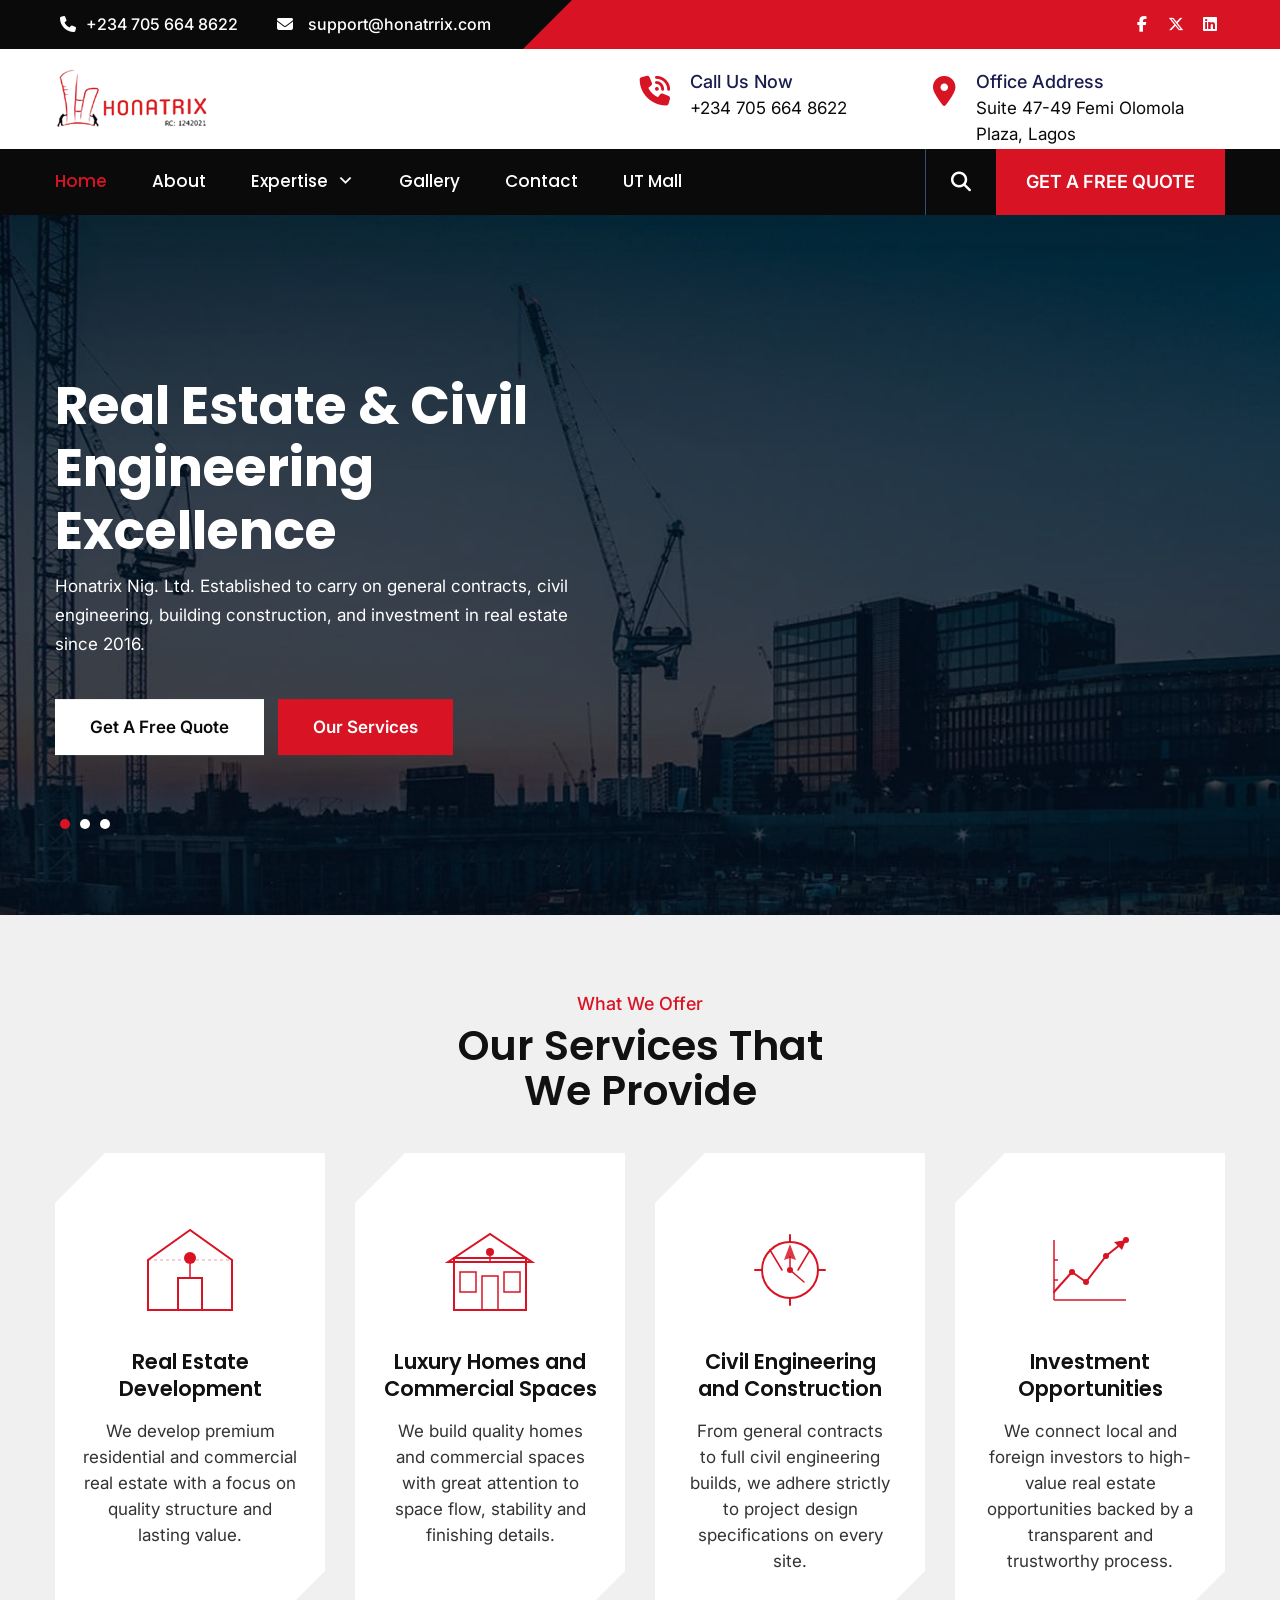
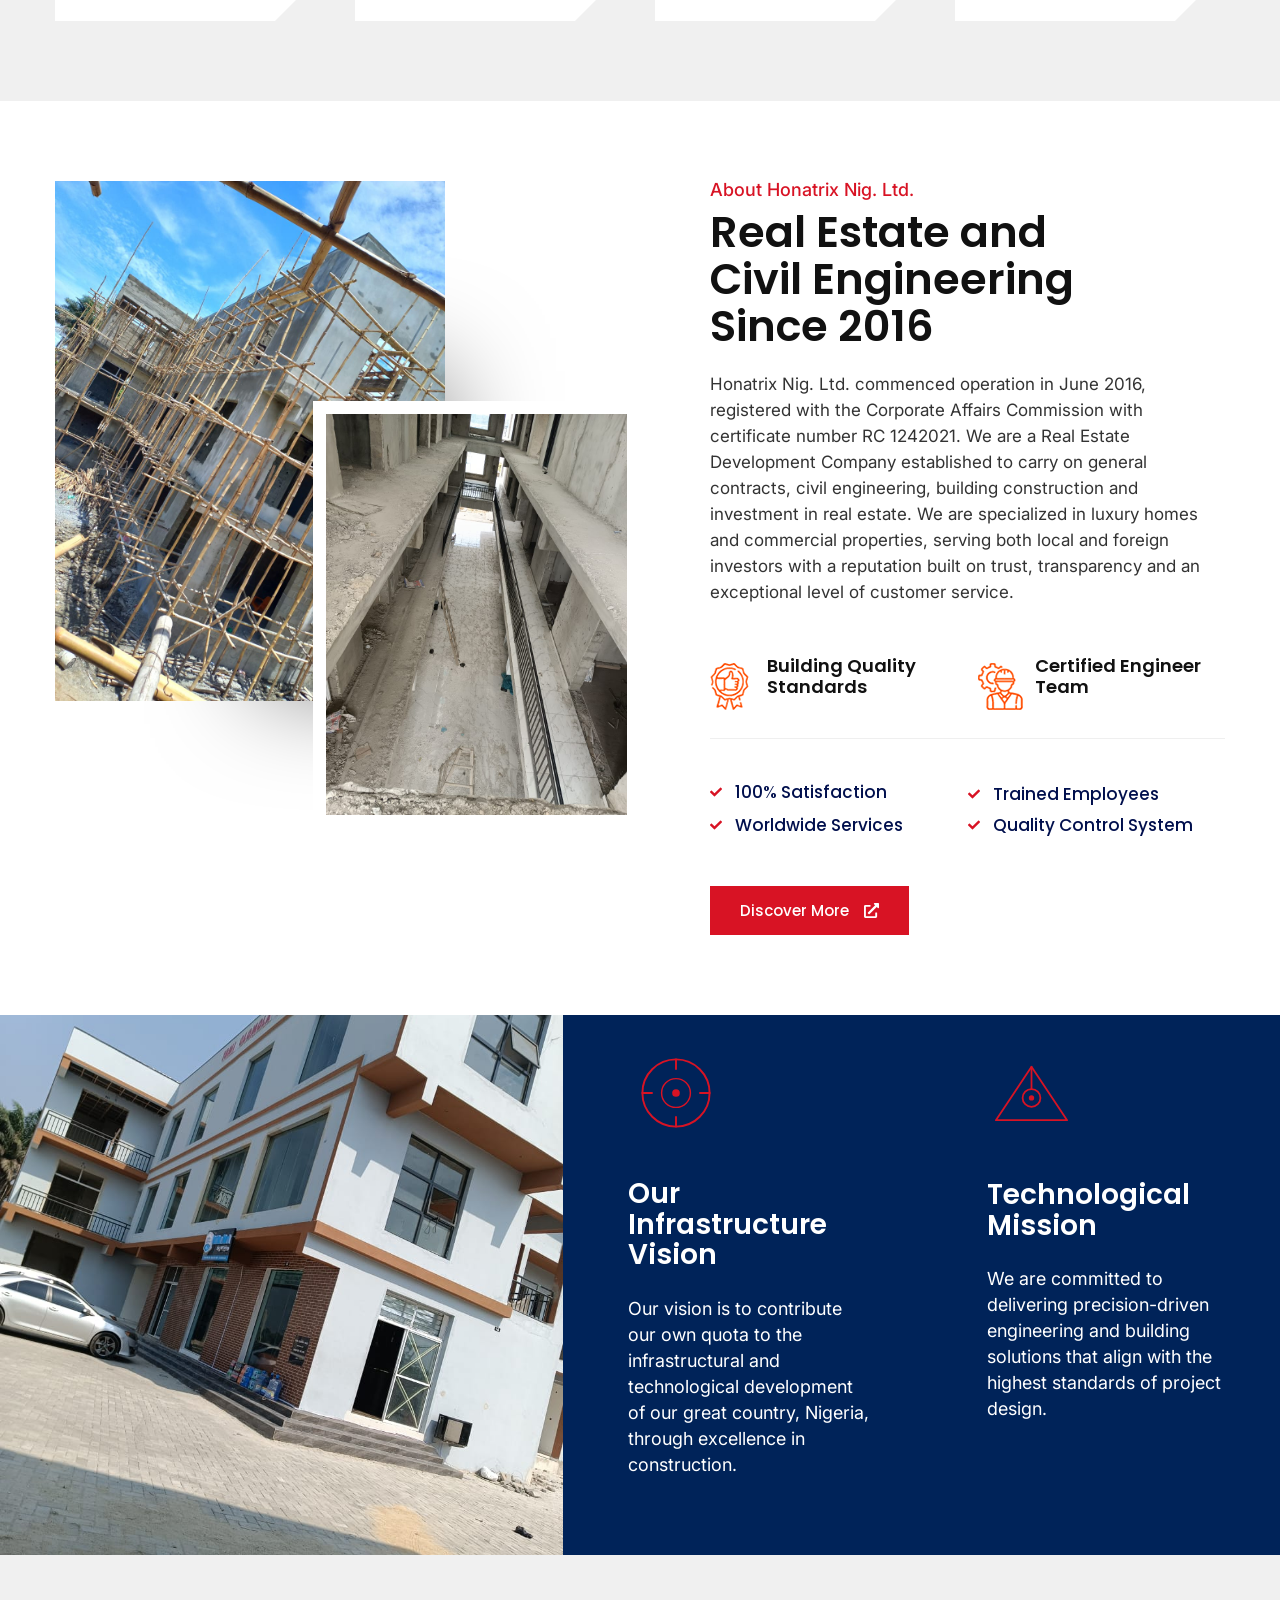
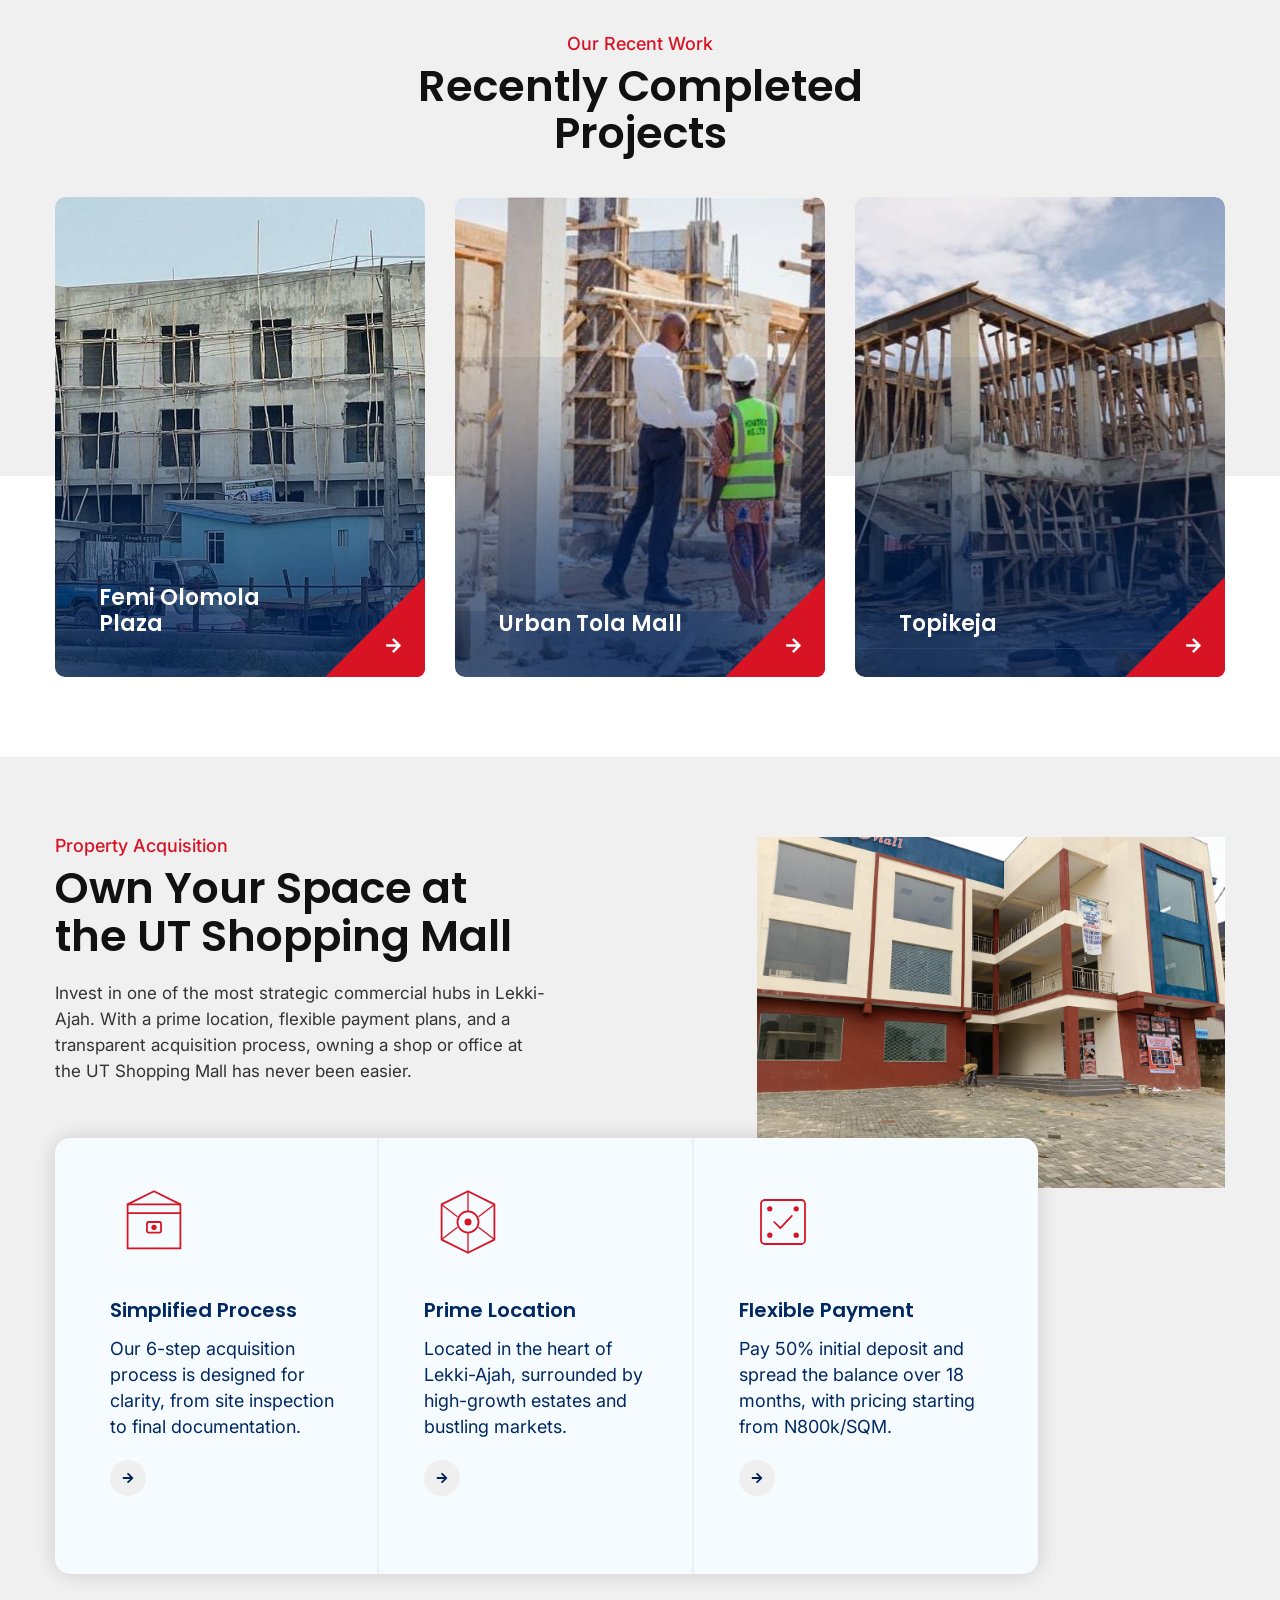
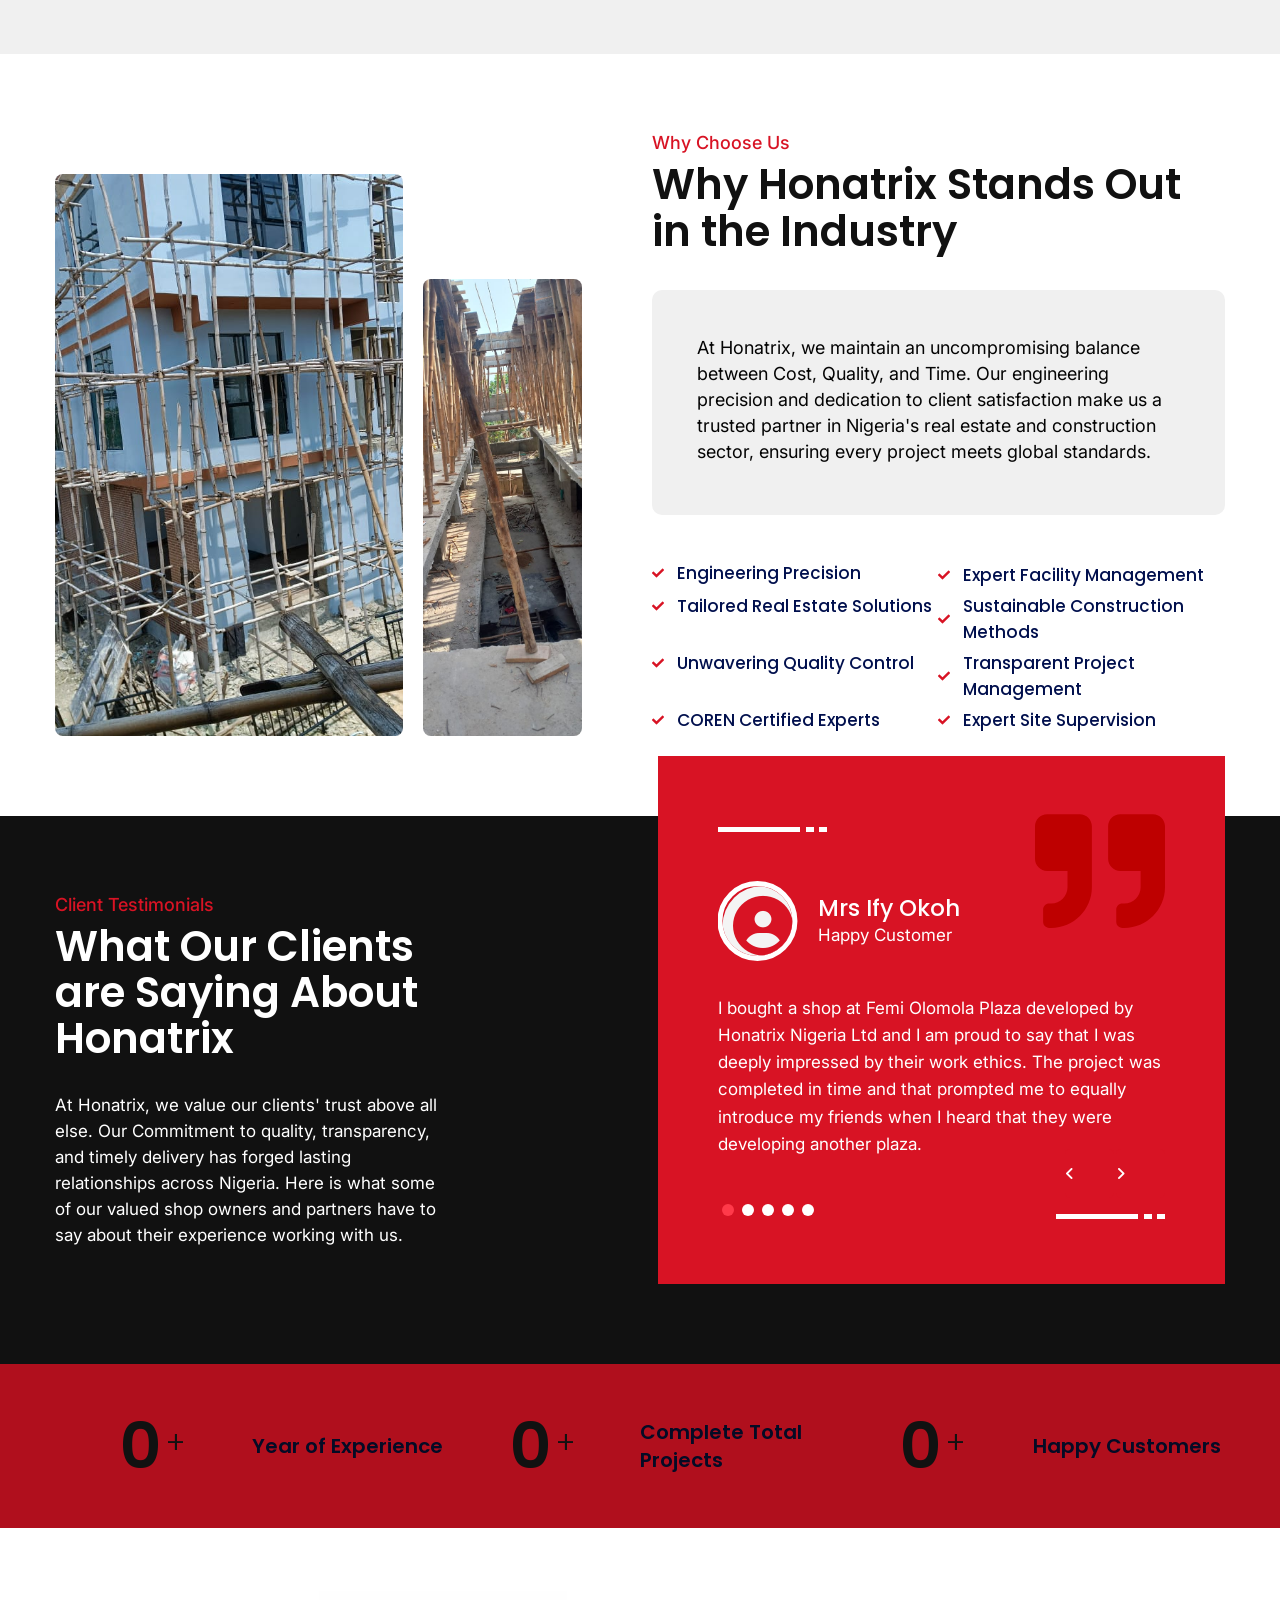
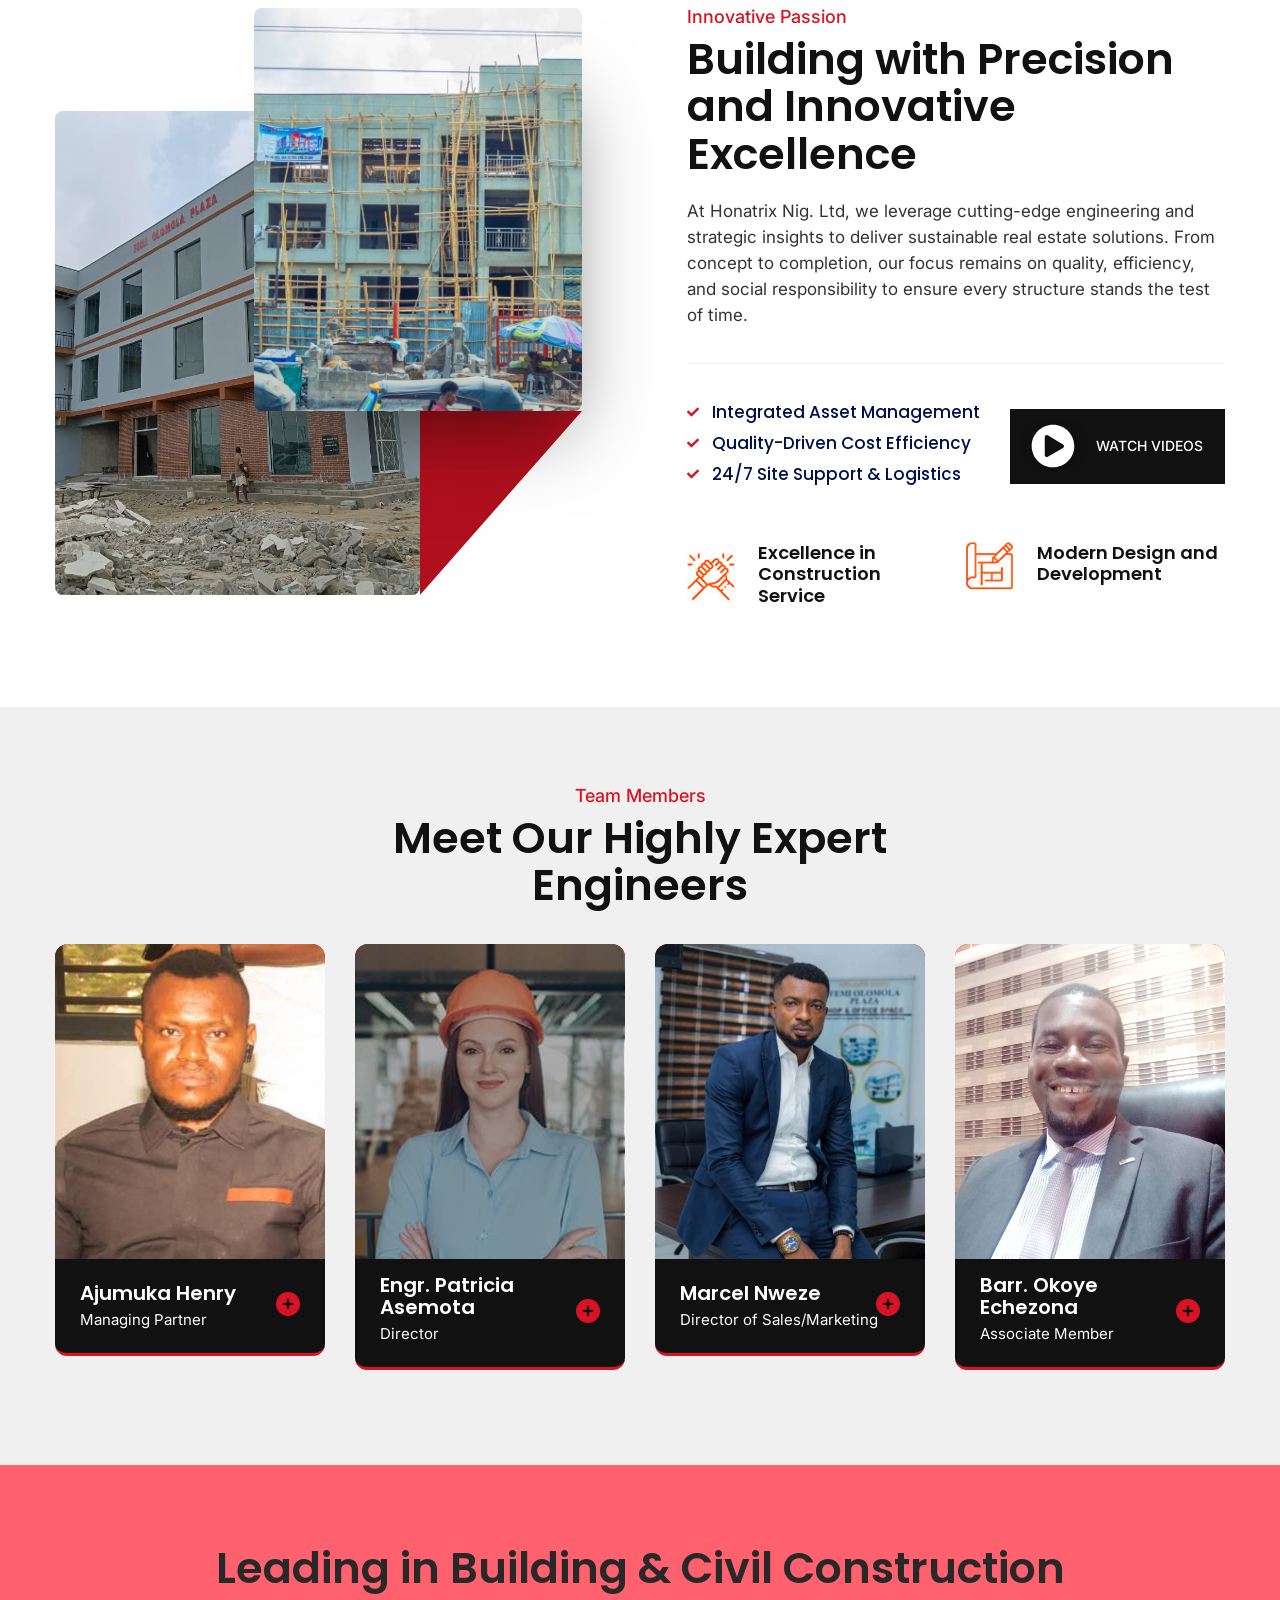
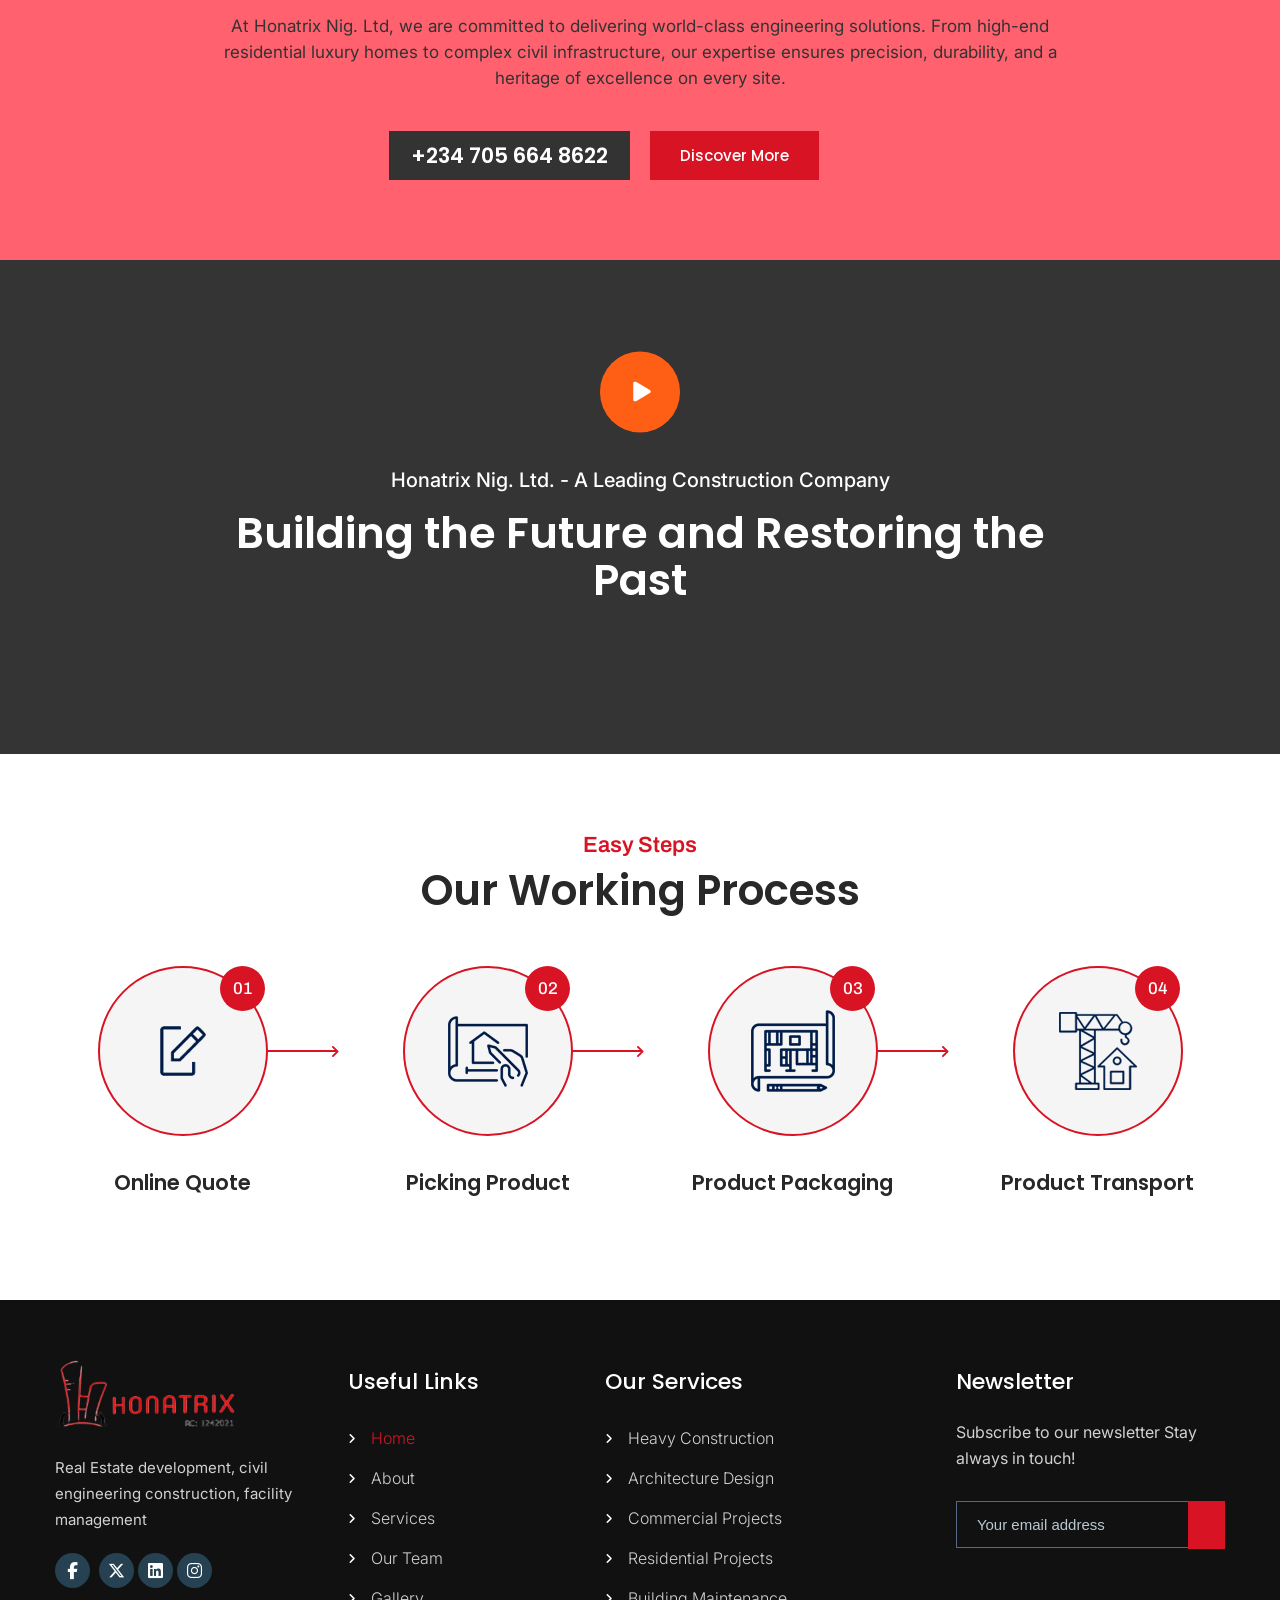
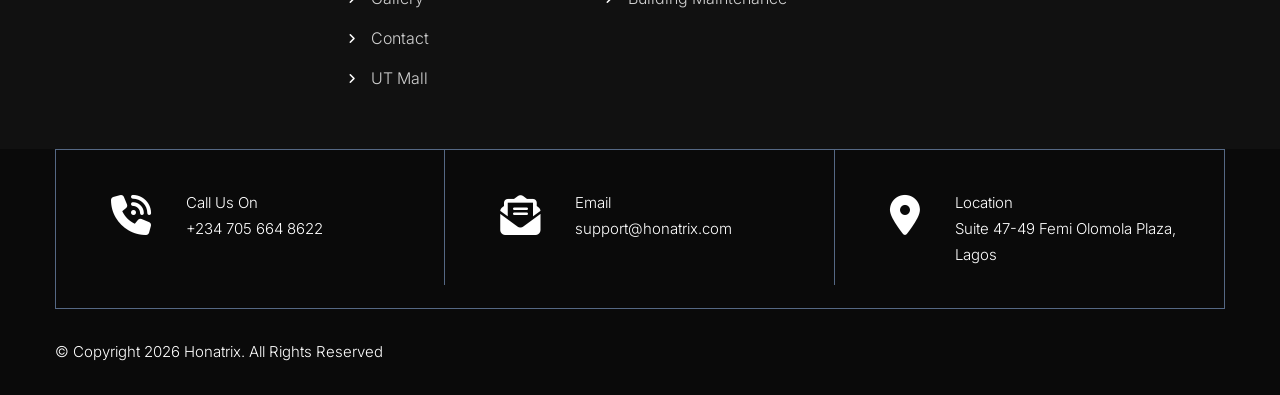
==== commit 231ece5e: "refactor: replace external YouTube video embeds with local hosted video and add custom modal handler" ====
--- a/index.html
+++ b/index.html
@@ -1058,11 +1058,11 @@
 				</div>
 		<div class="elementor-element elementor-element-e9c71f4 e-con-full innovation_video_sec e-flex e-con e-child" data-id="e9c71f4" data-element_type="container" data-settings="{&quot;background_background&quot;:&quot;classic&quot;}">
 		<div class="elementor-element elementor-element-dc3e23d e-con-full e-flex e-con e-child" data-id="dc3e23d" data-element_type="container">
-				<div class="elementor-element elementor-element-840c352 innovation_video elementor-widget elementor-widget-video" data-id="840c352" data-element_type="widget" data-settings="{&quot;youtube_url&quot;:&quot;https:\/\/www.youtube.com\/watch?v=jhak5jvO-ro&quot;,&quot;show_image_overlay&quot;:&quot;yes&quot;,&quot;lightbox&quot;:&quot;yes&quot;,&quot;image_overlay&quot;:{&quot;url&quot;:&quot;http:\/\/gracethemesdemo.com\/dreambuild\/wp-content\/uploads\/2024\/07\/placeholder.png&quot;,&quot;id&quot;:386,&quot;size&quot;:&quot;&quot;},&quot;video_type&quot;:&quot;youtube&quot;,&quot;controls&quot;:&quot;yes&quot;}" data-widget_type="video.default">
-				<div class="elementor-widget-container">
-							<div class="elementor-wrapper elementor-open-lightbox">
-							<div class="elementor-custom-embed-image-overlay" data-elementor-open-lightbox="yes" data-elementor-lightbox="{&quot;type&quot;:&quot;video&quot;,&quot;videoType&quot;:&quot;youtube&quot;,&quot;url&quot;:&quot;https:\/\/www.youtube.com\/embed\/jhak5jvO-ro?feature=oembed&amp;start&amp;end&amp;wmode=opaque&amp;loop=0&amp;controls=1&amp;mute=0&amp;rel=0&amp;cc_load_policy=0&quot;,&quot;autoplay&quot;:&quot;&quot;,&quot;modalOptions&quot;:{&quot;id&quot;:&quot;elementor-lightbox-840c352&quot;,&quot;entranceAnimation&quot;:&quot;&quot;,&quot;entranceAnimation_tablet&quot;:&quot;&quot;,&quot;entranceAnimation_mobile&quot;:&quot;&quot;,&quot;videoAspectRatio&quot;:&quot;32&quot;}}" data-e-action-hash="#elementor-action%3Aaction%3Dlightbox%26settings%[base64]%3D">
-											<img loading="lazy" decoding="async" width="1200" height="800" src="assets/images/placeholder.png" class="attachment-full size-full wp-image-386" alt="" srcset="assets/images/placeholder.png 1200w, assets/images/placeholder-300x200.png 300w, assets/images/placeholder-1024x683.png 1024w, assets/images/placeholder-768x512.png 768w" sizes="(max-width: 1200px) 100vw, 1200px" />																<div class="elementor-custom-embed-play" role="button" aria-label="Play Video" tabindex="0">
+				<div class="elementor-element elementor-element-840c352 innovation_video elementor-widget elementor-widget-video" data-id="840c352" data-element_type="widget" data-settings="{&quot;video_type&quot;:&quot;hosted&quot;,&quot;hosted_url&quot;:&quot;assets\/img\/honatrix-video.mp4&quot;,&quot;show_image_overlay&quot;:&quot;yes&quot;,&quot;lightbox&quot;:&quot;yes&quot;,&quot;controls&quot;:&quot;yes&quot;}" data-widget_type="video.default">
+				<div class="elementor-widget-container">
+							<div class="elementor-wrapper">
+							<div class="elementor-custom-embed-image-overlay" style="cursor: pointer;">
+											<img loading="lazy" decoding="async" width="1200" height="800" src="assets/images/placeholder.png" class="attachment-full size-full wp-image-386" alt="Honatrix Video" />																<div class="elementor-custom-embed-play" role="button" aria-label="Play Video" tabindex="0">
 							<svg aria-hidden="true" class="e-font-icon-svg e-fas-play-circle" viewBox="0 0 512 512" xmlns="http://www.w3.org/2000/svg"><path d="M256 8C119 8 8 119 8 256s111 248 248 248 248-111 248-248S393 8 256 8zm115.7 272l-176 101c-15.8 8.8-35.7-2.5-35.7-21V152c0-18.4 19.8-29.8 35.7-21l176 107c16.4 9.2 16.4 32.9 0 42z"></path></svg>						</div>
 									</div>
 					</div>
@@ -1182,11 +1182,11 @@
 	
 		<div class="elementor-element elementor-element-79aa884d e-flex e-con-boxed e-con e-parent" data-id="79aa884d" data-element_type="container" data-settings="{&quot;background_background&quot;:&quot;classic&quot;}">
 					<div class="e-con-inner">
-				<div class="elementor-element elementor-element-2857edac delivery_video elementor-widget elementor-widget-video" data-id="2857edac" data-element_type="widget" data-settings="{&quot;youtube_url&quot;:&quot;https:\/\/www.youtube.com\/watch?v=YKtMErhDpm0&quot;,&quot;show_image_overlay&quot;:&quot;yes&quot;,&quot;lightbox&quot;:&quot;yes&quot;,&quot;image_overlay&quot;:{&quot;url&quot;:&quot;https:\/\/gracethemesdemo.com\/dreambuild\/wp-content\/plugins\/elementor\/assets\/images\/placeholder.png&quot;,&quot;id&quot;:&quot;&quot;,&quot;size&quot;:&quot;&quot;},&quot;video_type&quot;:&quot;youtube&quot;,&quot;controls&quot;:&quot;yes&quot;}" data-widget_type="video.default">
-				<div class="elementor-widget-container">
-							<div class="elementor-wrapper elementor-open-lightbox">
-							<div class="elementor-custom-embed-image-overlay" data-elementor-open-lightbox="yes" data-elementor-lightbox="{&quot;type&quot;:&quot;video&quot;,&quot;videoType&quot;:&quot;youtube&quot;,&quot;url&quot;:&quot;https:\/\/www.youtube.com\/embed\/YKtMErhDpm0?feature=oembed&amp;start&amp;end&amp;wmode=opaque&amp;loop=0&amp;controls=1&amp;mute=0&amp;rel=0&amp;cc_load_policy=0&quot;,&quot;autoplay&quot;:&quot;&quot;,&quot;modalOptions&quot;:{&quot;id&quot;:&quot;elementor-lightbox-2857edac&quot;,&quot;entranceAnimation&quot;:&quot;&quot;,&quot;entranceAnimation_tablet&quot;:&quot;&quot;,&quot;entranceAnimation_mobile&quot;:&quot;&quot;,&quot;videoAspectRatio&quot;:&quot;43&quot;}}" data-e-action-hash="#elementor-action%3Aaction%3Dlightbox%26settings%[base64]">
-											<img decoding="async" src="assets/images/placeholder.png" title="" alt="" loading="lazy" />																<div class="elementor-custom-embed-play" role="button" aria-label="Play Video" tabindex="0">
+				<div class="elementor-element elementor-element-2857edac delivery_video elementor-widget elementor-widget-video" data-id="2857edac" data-element_type="widget" data-settings="{&quot;video_type&quot;:&quot;hosted&quot;,&quot;hosted_url&quot;:&quot;assets\/img\/honatrix-video.mp4&quot;,&quot;show_image_overlay&quot;:&quot;yes&quot;,&quot;lightbox&quot;:&quot;yes&quot;,&quot;controls&quot;:&quot;yes&quot;}" data-widget_type="video.default">
+				<div class="elementor-widget-container">
+							<div class="elementor-wrapper">
+							<div class="elementor-custom-embed-image-overlay" style="cursor: pointer;">
+											<img decoding="async" src="assets/images/placeholder.png" title="Honatrix" alt="Honatrix Construction" loading="lazy" />																<div class="elementor-custom-embed-play" role="button" aria-label="Play Video" tabindex="0">
 							<svg aria-hidden="true" class="e-font-icon-svg e-fas-play" viewBox="0 0 448 512" xmlns="http://www.w3.org/2000/svg"><path d="M424.4 214.7L72.4 6.6C43.8-10.3 0 6.1 0 47.9V464c0 37.5 40.7 60.1 72.4 41.3l352-208c31.4-18.5 31.5-64.1 0-82.6z"></path></svg>						</div>
 									</div>
 					</div>
@@ -1194,11 +1194,11 @@
 				</div>
 				<div class="elementor-element elementor-element-2b67b1ba elementor-widget elementor-widget-heading" data-id="2b67b1ba" data-element_type="widget" data-widget_type="heading.default">
 				<div class="elementor-widget-container">
-					<h5 class="elementor-heading-title elementor-size-default">We are leading Construction Company </h5>				</div>
+					<h5 class="elementor-heading-title elementor-size-default">Honatrix Nig. Ltd. - A Leading Construction Company </h5>				</div>
 				</div>
 				<div class="elementor-element elementor-element-7afdacda elementor-widget__width-initial elementor-widget-tablet__width-initial elementor-widget-mobile__width-inherit elementor-widget elementor-widget-heading" data-id="7afdacda" data-element_type="widget" data-widget_type="heading.default">
 				<div class="elementor-widget-container">
-					<h2 class="elementor-heading-title elementor-size-default">We are Building the Future and Restoring the Past</h2>				</div>
+					<h2 class="elementor-heading-title elementor-size-default">Building the Future and Restoring the Past</h2>				</div>
 				</div>
 					</div>
 				</div>
@@ -1483,6 +1483,90 @@
   } else {
     window.addEventListener('load', revealSite);
   }
+
+  // ── HONATRIX VIDEO MODAL HANDLER ──
+  document.addEventListener('DOMContentLoaded', function() {
+    const videoTriggers = document.querySelectorAll('.elementor-open-lightbox, .innovation_video, .delivery_video');
+    
+    videoTriggers.forEach(trigger => {
+      trigger.addEventListener('click', function(e) {
+        // Find if there's a video URL in data-settings or data-elementor-lightbox
+        let videoUrl = 'assets/img/honatrix-video.mp4'; // Default
+        
+        // Prevent default elementor lightbox if possible
+        e.preventDefault();
+        e.stopPropagation();
+
+        // Create Modal
+        const modal = document.createElement('div');
+        modal.style.position = 'fixed';
+        modal.style.inset = '0';
+        modal.style.backgroundColor = 'rgba(0,0,0,0.9)';
+        modal.style.zIndex = '1000000';
+        modal.style.display = 'flex';
+        modal.style.alignItems = 'center';
+        modal.style.justifyContent = 'center';
+        modal.style.opacity = '0';
+        modal.style.transition = 'opacity 0.3s ease';
+        modal.id = 'honatrix-custom-video-modal';
+
+        const videoContainer = document.createElement('div');
+        videoContainer.style.position = 'relative';
+        videoContainer.style.width = '90%';
+        videoContainer.style.maxWidth = '1000px';
+        videoContainer.style.aspectRatio = '16/9';
+        videoContainer.style.backgroundColor = '#000';
+        videoContainer.style.boxShadow = '0 0 50px rgba(0,0,0,0.5)';
+
+        const video = document.createElement('video');
+        video.src = videoUrl;
+        video.controls = true;
+        video.autoplay = true;
+        video.style.width = '100%';
+        video.style.height = '100%';
+
+        const closeBtn = document.createElement('button');
+        closeBtn.innerHTML = '&times;';
+        closeBtn.style.position = 'absolute';
+        closeBtn.style.top = '-40px';
+        closeBtn.style.right = '0';
+        closeBtn.style.background = 'none';
+        closeBtn.style.border = 'none';
+        closeBtn.style.color = '#fff';
+        closeBtn.style.fontSize = '35px';
+        closeBtn.style.cursor = 'pointer';
+        closeBtn.style.padding = '10px';
+
+        videoContainer.appendChild(video);
+        videoContainer.appendChild(closeBtn);
+        modal.appendChild(videoContainer);
+        document.body.appendChild(modal);
+
+        // Fade in
+        setTimeout(() => modal.style.opacity = '1', 10);
+
+        const closeModal = () => {
+          modal.style.opacity = '0';
+          setTimeout(() => {
+            video.pause();
+            if (modal.parentNode) modal.parentNode.removeChild(modal);
+          }, 300);
+        };
+
+        closeBtn.onclick = closeModal;
+        modal.onclick = (e) => { if(e.target === modal) closeModal(); };
+        
+        // Handle Escape key
+        const escHandler = (e) => {
+            if (e.key === 'Escape') {
+                closeModal();
+                document.removeEventListener('keydown', escHandler);
+            }
+        };
+        document.addEventListener('keydown', escHandler);
+      }, true); // Use capture to intercept before elementor
+    });
+  });
 })();
 </script>
 </body>
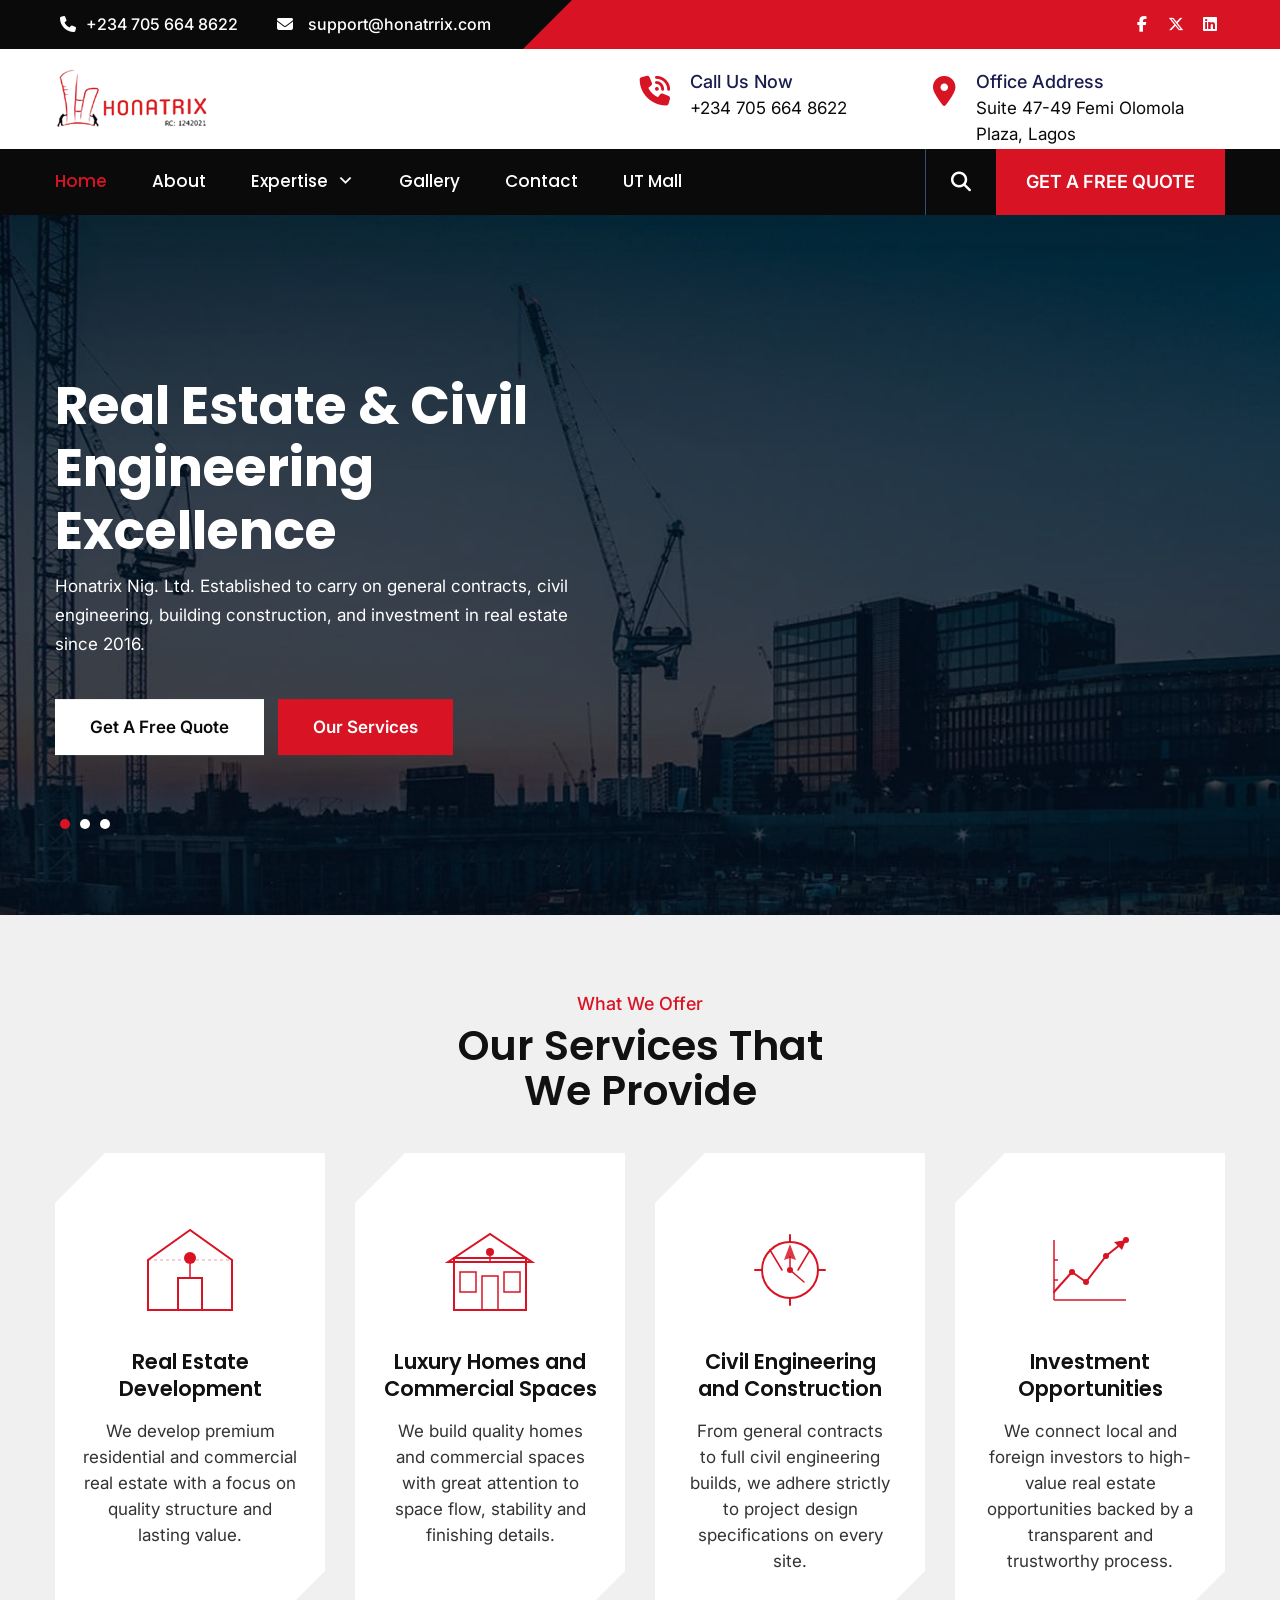
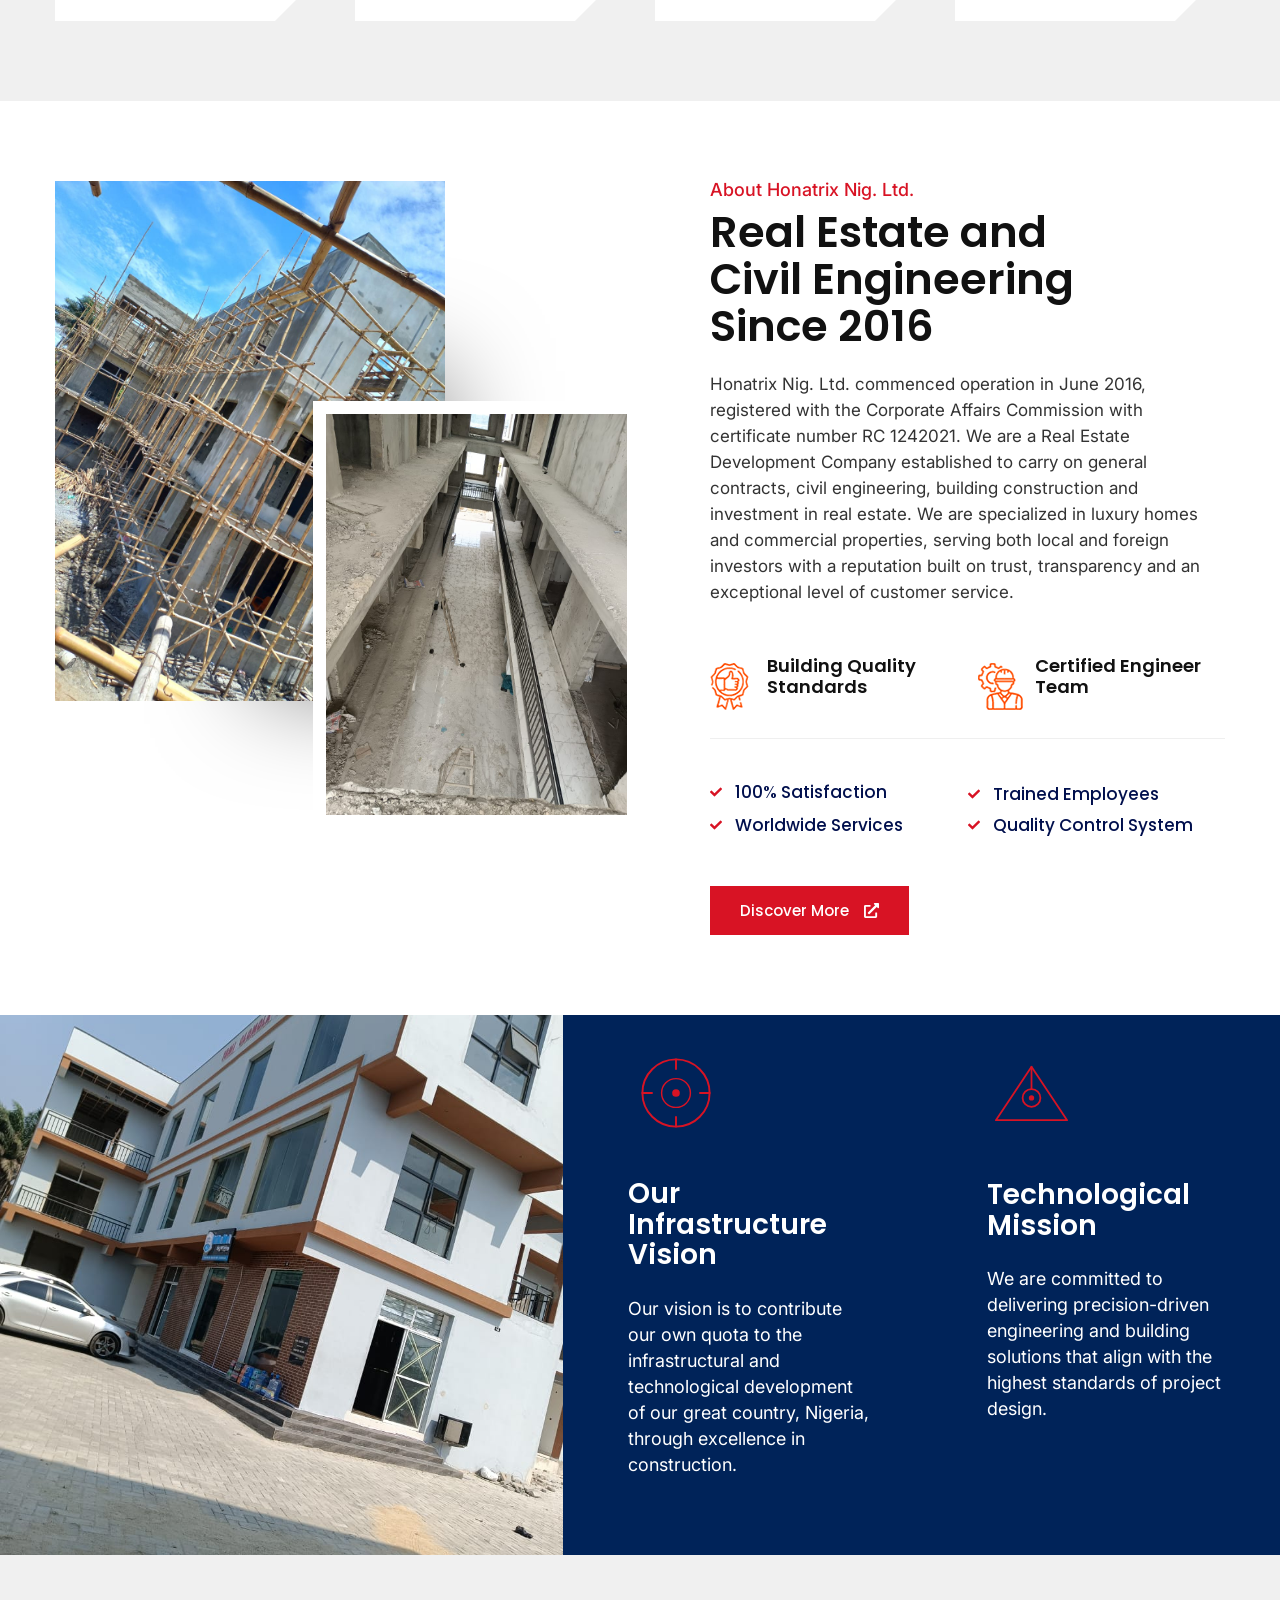
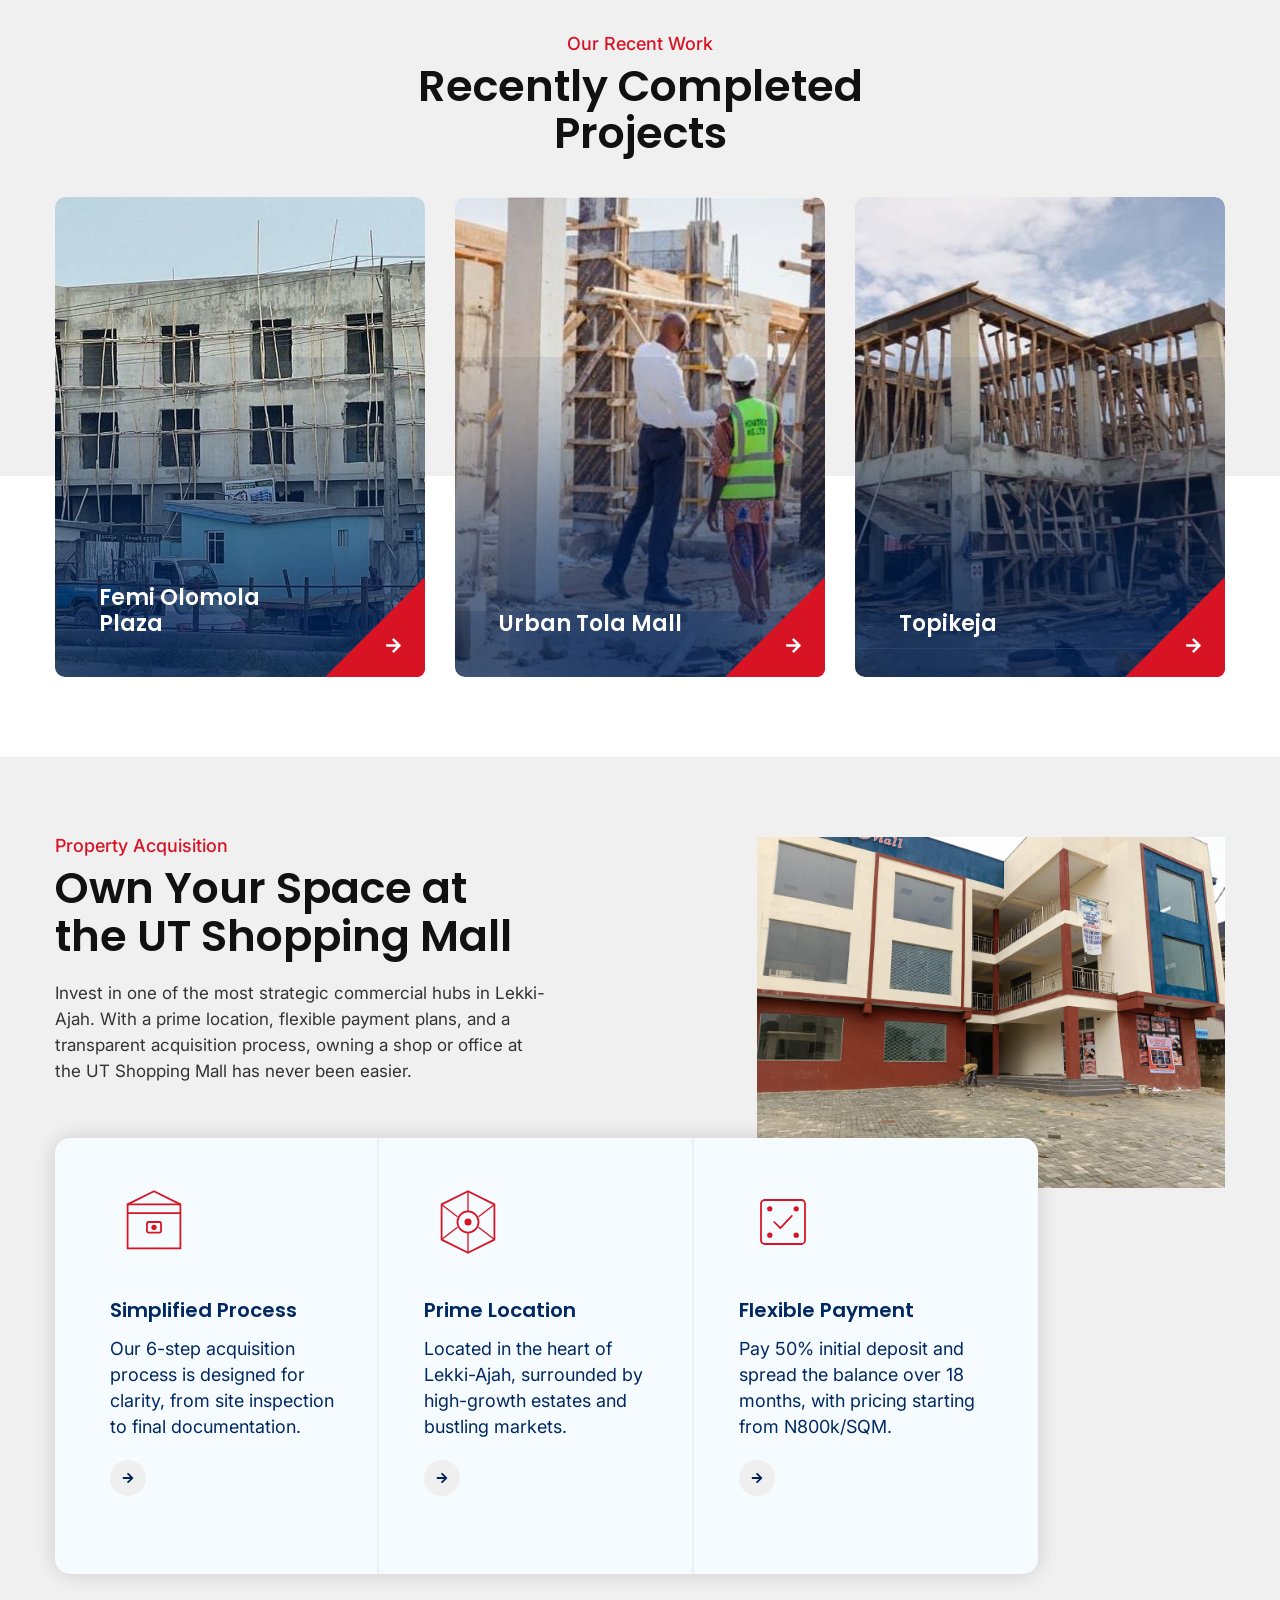
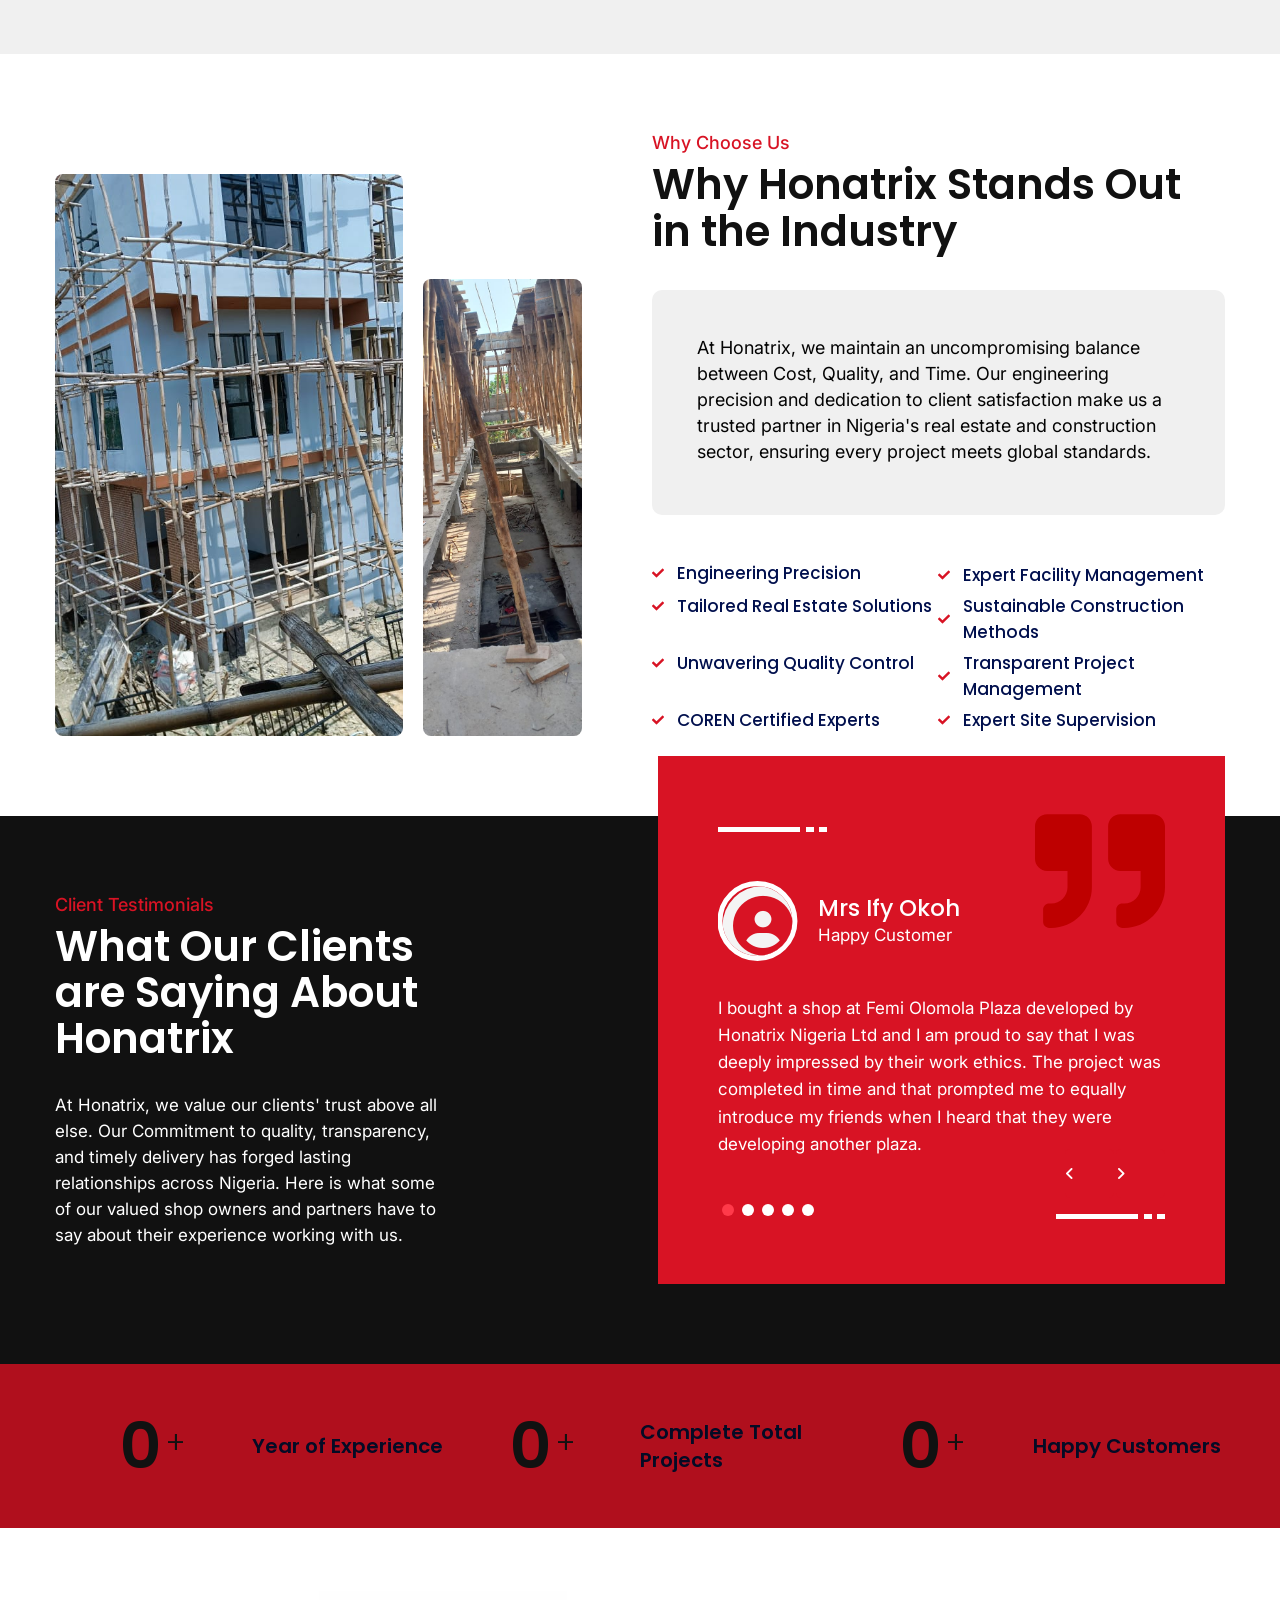
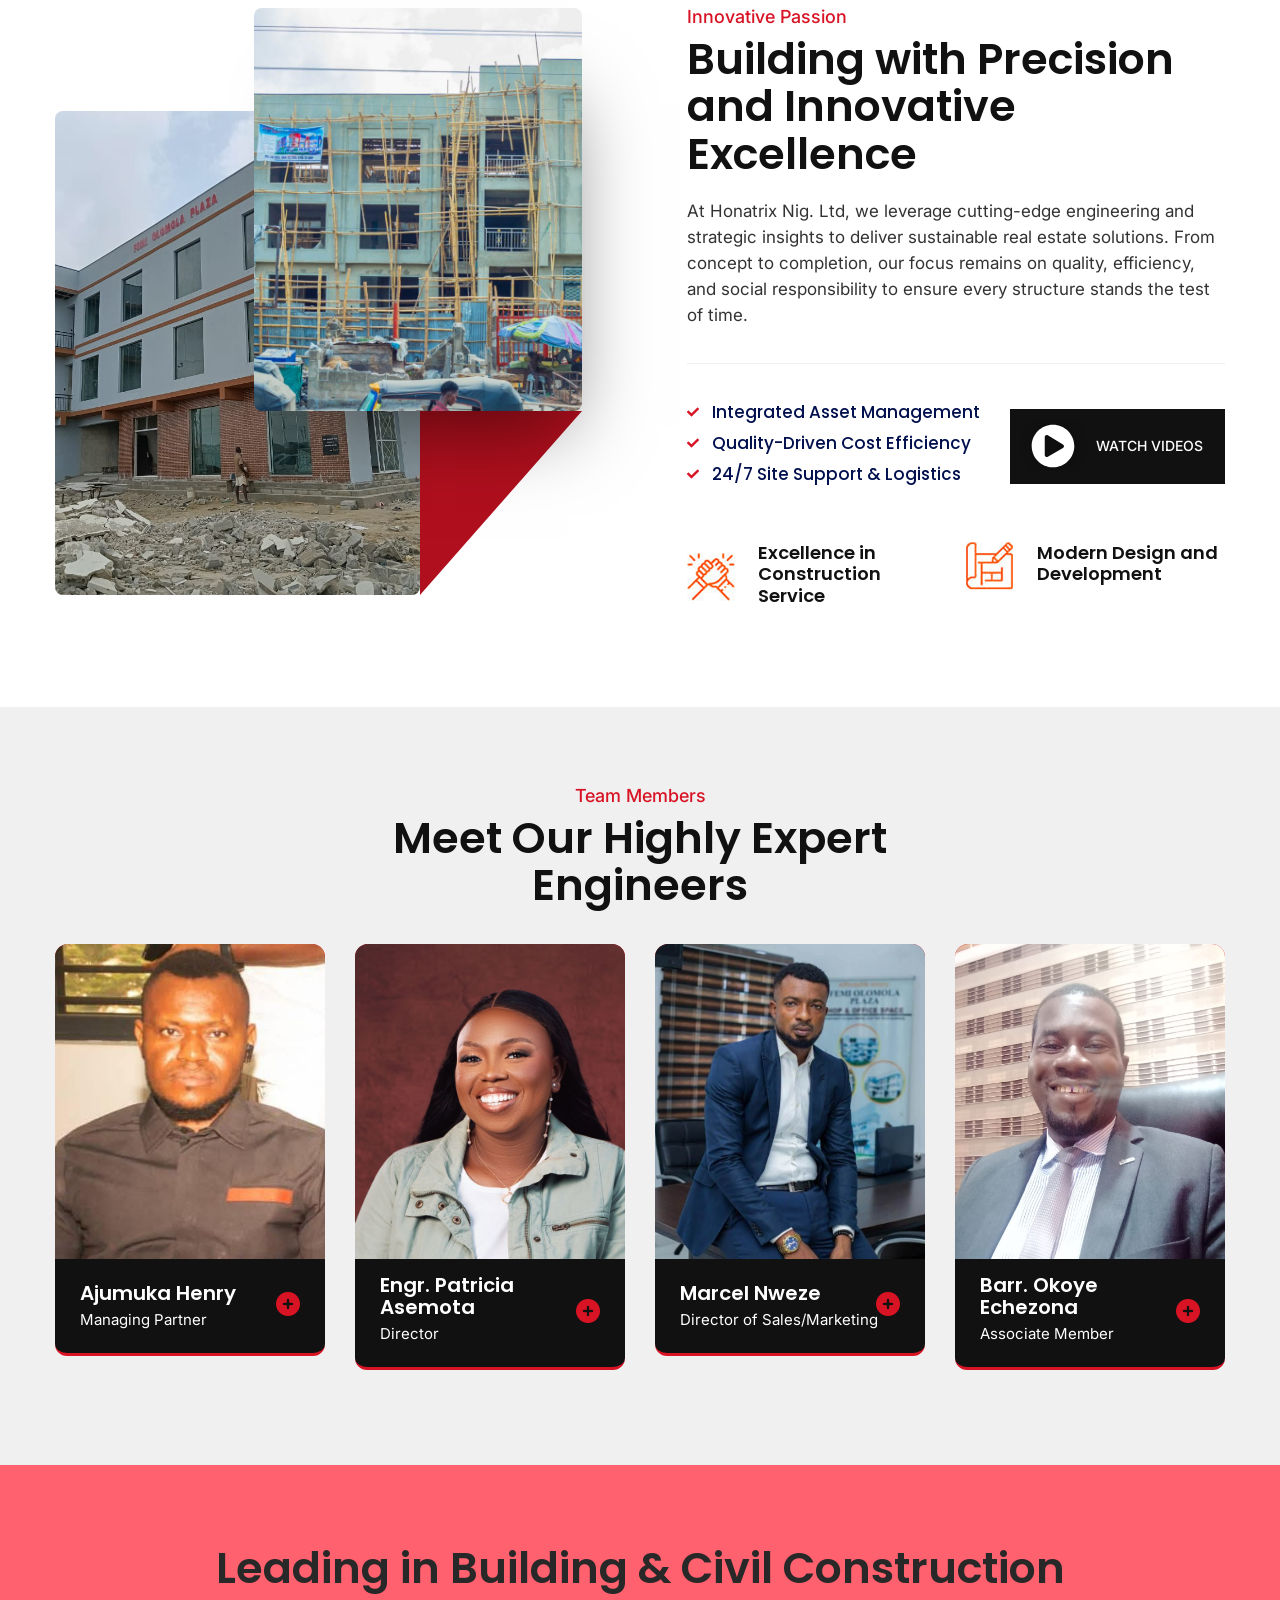
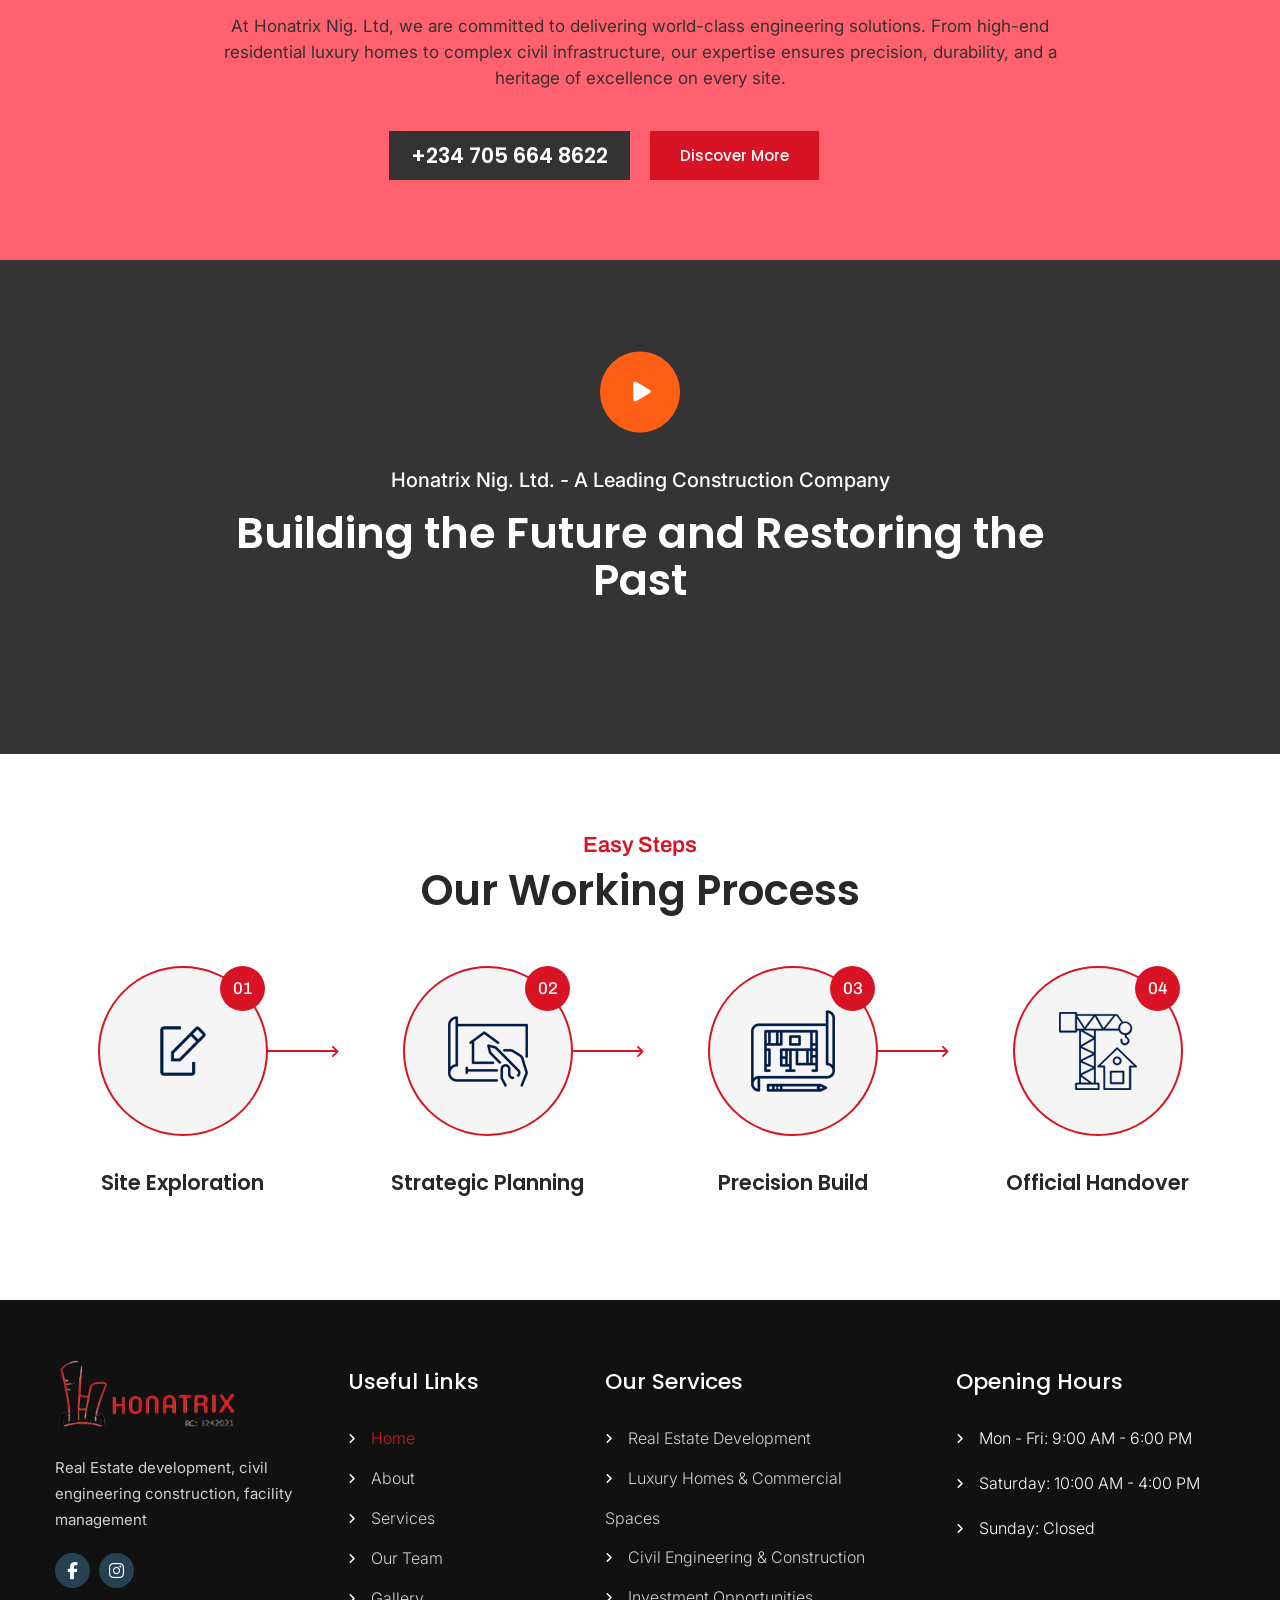
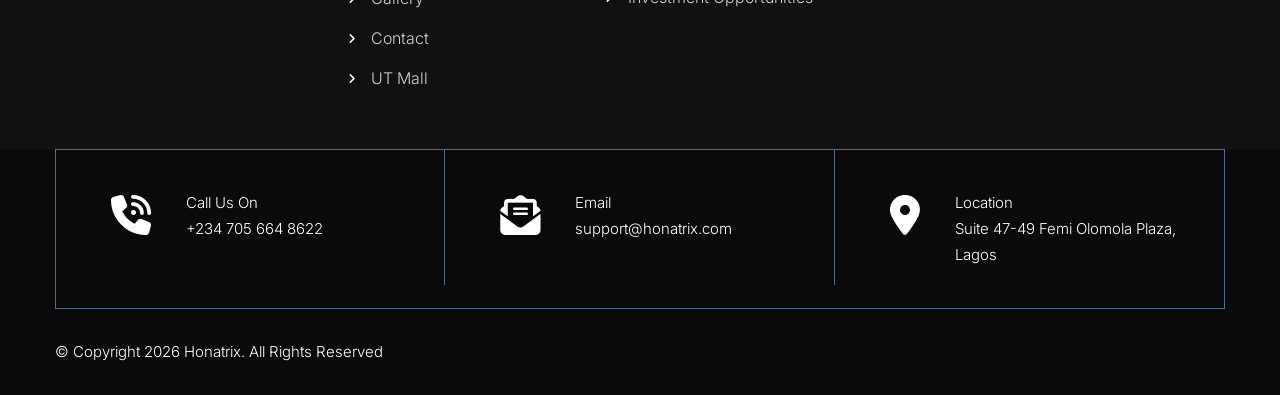
==== commit c30c194d: "refactor: update contact details, social links, and footer navigation across site pages while removi" ====
--- a/index.html
+++ b/index.html
@@ -1105,15 +1105,15 @@
 							<div class="elementor-shortcode"><div class="team-inner"><div class="team-inner-box"> 
 			<div class="team-image-area"><div class="team-thumb">
 			<a href="henry.html" title="Ajumuka Henry"><img loading="lazy" decoding="async" width="270" height="347" src="assets/img/mr-henry.jpeg" class="attachment-full size-full wp-post-image" alt="Ajumuka Henry" style="height:347px; width:270px; object-fit:cover;" /></a>
-			</div><div class="social-icons"><a href="#" title="facebook" target="_blank"><i class="fab fa-facebook fa-lg"></i></a><a href="#" title="fa-brands fa-x-twitter" target="_blank"><i class="fa-brands fa-x-twitter fa-lg"></i></a><a href="#" title="fab fa-linkedin" target="_blank"><i class="fab fa-linkedin fa-lg"></i></a></div></div><div class="team-infobox">
+			</div></div><div class="team-infobox">
 				<div class="info">
 					<h3><a href="henry.html">Ajumuka Henry</a></h3>
 					<div class="team-desig">Managing Partner</div>
 				<div class="team_plus"><a href="henry.html"><i class="fa-solid fa-circle-plus"></i></a></div>
 				</div></div></div></div><div class="team-inner"><div class="team-inner-box"> 
 			<div class="team-image-area"><div class="team-thumb">
-			<a href="patricia.html" title="Engr. Patricia Asemota"><img loading="lazy" decoding="async" width="270" height="347" src="assets/images/team_image2.jpg" class="attachment-full size-full wp-post-image" alt="Engr. Patricia Asemota" style="height:347px; width:270px; object-fit:cover;" /></a>
-			</div><div class="social-icons"><a href="#" title="facebook" target="_blank"><i class="fab fa-facebook fa-lg"></i></a><a href="#" title="fa-brands fa-x-twitter" target="_blank"><i class="fa-brands fa-x-twitter fa-lg"></i></a><a href="#" title="fab fa-linkedin" target="_blank"><i class="fab fa-linkedin fa-lg"></i></a></div></div><div class="team-infobox">
+			<a href="patricia.html" title="Engr. Patricia Asemota"><img loading="lazy" decoding="async" width="270" height="347" src="assets/img/patricia-asemota.jpg" class="attachment-full size-full wp-post-image" alt="Engr. Patricia Asemota" style="height:347px; width:270px; object-fit:cover;" /></a>
+			</div></div><div class="team-infobox">
 				<div class="info">
 					<h3><a href="patricia.html">Engr. Patricia Asemota</a></h3>
 					<div class="team-desig">Director</div>
@@ -1121,7 +1121,7 @@
 				</div></div></div></div><div class="team-inner"><div class="team-inner-box"> 
 			<div class="team-image-area"><div class="team-thumb">
 			<a href="marcel.html" title="Marcel Nweze"><img loading="lazy" decoding="async" width="270" height="347" src="assets/img/marcel-nwanze.jpeg" class="attachment-full size-full wp-post-image" alt="Marcel Nweze" style="height:347px; width:270px; object-fit:cover;" /></a>
-			</div><div class="social-icons"><a href="#" title="facebook" target="_blank"><i class="fab fa-facebook fa-lg"></i></a><a href="#" title="fa-brands fa-x-twitter" target="_blank"><i class="fa-brands fa-x-twitter fa-lg"></i></a><a href="#" title="fab fa-linkedin" target="_blank"><i class="fab fa-linkedin fa-lg"></i></a></div></div><div class="team-infobox">
+			</div></div><div class="team-infobox">
 				<div class="info">
 					<h3><a href="marcel.html">Marcel Nweze</a></h3>
 					<div class="team-desig">Director of Sales/Marketing</div>
@@ -1129,7 +1129,7 @@
 				</div></div></div></div><div class="team-inner"><div class="team-inner-box"> 
 			<div class="team-image-area"><div class="team-thumb">
 			<a href="echezona.html" title="Barr. Okoye Echezona"><img loading="lazy" decoding="async" width="270" height="347" src="assets/img/barr-okoye-echezona .jpeg" class="attachment-full size-full wp-post-image" alt="Barr. Okoye Echezona" style="height:347px; width:270px; object-fit:cover;" /></a>
-			</div><div class="social-icons"><a href="#" title="facebook" target="_blank"><i class="fab fa-facebook fa-lg"></i></a><a href="#" title="fa-brands fa-x-twitter" target="_blank"><i class="fa-brands fa-x-twitter fa-lg"></i></a><a href="#" title="fab fa-linkedin" target="_blank"><i class="fab fa-linkedin fa-lg"></i></a></div></div><div class="team-infobox">
+			</div></div><div class="team-infobox">
 				<div class="info">
 					<h3><a href="echezona.html">Barr. Okoye Echezona</a></h3>
 					<div class="team-desig">Associate Member</div>
@@ -1221,7 +1221,7 @@
 				</div>
 				<div class="elementor-element elementor-element-144bffc8 elementor-position-top elementor-widget elementor-widget-image-box" data-id="144bffc8" data-element_type="widget" data-widget_type="image-box.default">
 				<div class="elementor-widget-container">
-					<div class="elementor-image-box-wrapper"><figure class="elementor-image-box-img"><img loading="lazy" decoding="async" width="46" height="50" src="assets/images/process_icon11.png" class="elementor-animation-grow attachment-full size-full wp-image-50" alt="" /></figure><div class="elementor-image-box-content"><h3 class="elementor-image-box-title">Online Quote</h3></div></div>				</div>
+					<div class="elementor-image-box-wrapper"><figure class="elementor-image-box-img"><img loading="lazy" decoding="async" width="46" height="50" src="assets/images/process_icon11.png" class="elementor-animation-grow attachment-full size-full wp-image-50" alt="" /></figure><div class="elementor-image-box-content"><h3 class="elementor-image-box-title">Site Exploration</h3></div></div>				</div>
 				</div>
 				</div>
 		<div class="elementor-element elementor-element-3e60582 e-con-full process_image_box e-flex e-con e-child" data-id="3e60582" data-element_type="container">
@@ -1231,7 +1231,7 @@
 				</div>
 				<div class="elementor-element elementor-element-133b8a99 elementor-position-top elementor-widget elementor-widget-image-box" data-id="133b8a99" data-element_type="widget" data-widget_type="image-box.default">
 				<div class="elementor-widget-container">
-					<div class="elementor-image-box-wrapper"><figure class="elementor-image-box-img"><img loading="lazy" decoding="async" width="80" height="71" src="assets/images/process_icon2.png" class="elementor-animation-grow attachment-full size-full wp-image-47" alt="" /></figure><div class="elementor-image-box-content"><h3 class="elementor-image-box-title">Picking Product</h3></div></div>				</div>
+					<div class="elementor-image-box-wrapper"><figure class="elementor-image-box-img"><img loading="lazy" decoding="async" width="80" height="71" src="assets/images/process_icon2.png" class="elementor-animation-grow attachment-full size-full wp-image-47" alt="" /></figure><div class="elementor-image-box-content"><h3 class="elementor-image-box-title">Strategic Planning</h3></div></div>				</div>
 				</div>
 				</div>
 		<div class="elementor-element elementor-element-33beb785 e-con-full process_image_box e-flex e-con e-child" data-id="33beb785" data-element_type="container">
@@ -1241,7 +1241,7 @@
 				</div>
 				<div class="elementor-element elementor-element-1e48b519 elementor-position-top elementor-widget elementor-widget-image-box" data-id="1e48b519" data-element_type="widget" data-widget_type="image-box.default">
 				<div class="elementor-widget-container">
-					<div class="elementor-image-box-wrapper"><figure class="elementor-image-box-img"><img loading="lazy" decoding="async" width="84" height="82" src="assets/images/process_icon3.png" class="elementor-animation-grow attachment-full size-full wp-image-48" alt="" /></figure><div class="elementor-image-box-content"><h3 class="elementor-image-box-title">Product Packaging</h3></div></div>				</div>
+					<div class="elementor-image-box-wrapper"><figure class="elementor-image-box-img"><img loading="lazy" decoding="async" width="84" height="82" src="assets/images/process_icon3.png" class="elementor-animation-grow attachment-full size-full wp-image-48" alt="" /></figure><div class="elementor-image-box-content"><h3 class="elementor-image-box-title">Precision Build</h3></div></div>				</div>
 				</div>
 				</div>
 		<div class="elementor-element elementor-element-61cf364c e-con-full process_image_box e-flex e-con e-child" data-id="61cf364c" data-element_type="container">
@@ -1251,7 +1251,7 @@
 				</div>
 				<div class="elementor-element elementor-element-7186021e elementor-position-top elementor-widget elementor-widget-image-box" data-id="7186021e" data-element_type="widget" data-widget_type="image-box.default">
 				<div class="elementor-widget-container">
-					<div class="elementor-image-box-wrapper"><figure class="elementor-image-box-img"><img loading="lazy" decoding="async" width="78" height="78" src="assets/images/process_icon4.png" class="elementor-animation-grow attachment-full size-full wp-image-49" alt="" /></figure><div class="elementor-image-box-content"><h3 class="elementor-image-box-title">Product Transport</h3></div></div>				</div>
+					<div class="elementor-image-box-wrapper"><figure class="elementor-image-box-img"><img loading="lazy" decoding="async" width="78" height="78" src="assets/images/process_icon4.png" class="elementor-animation-grow attachment-full size-full wp-image-49" alt="" /></figure><div class="elementor-image-box-content"><h3 class="elementor-image-box-title">Official Handover</h3></div></div>				</div>
 				</div>
 				</div>
 					</div>
@@ -1279,15 +1279,9 @@
                 <p>Real Estate development, civil engineering construction, facility management</p>                <div class="footer-info-dtl">
 			 
             	<div class="footsocial">
-					                             <a class="fab fa-facebook-f" target="_blank" href="#"></a> 
+					                             <a class="fab fa-facebook-f" target="_blank" href="https://www.facebook.com/share/1Co17Zs47G/"></a> 
                                                 
-                                                    <a class="fa-brands fa-x-twitter" target="_blank" href="#"></a> 
-                                                
-                                                    <a class="fab fa-linkedin" target="_blank" href="#"></a> 
-                                                
-                                                    <a class="fab fa-instagram" target="_blank" href="#"></a> 
-                                                
-                                     
+                                                    <a class="fab fa-instagram" target="_blank" href="https://www.instagram.com/honatrix?utm_source=qr&igsh=MWY4am00a3QxdzRhdQ=="></a> 
                    </div>                
                	 <div class="clear"></div>
                           </div>
@@ -1310,36 +1304,19 @@
              
              <div class="widget-column-3"> 
                                      <h3>Our Services</h3> 
-					<div class="menu-our-services-container"><ul id="menu-our-services" class="menu"><li id="menu-item-340" class="menu-item menu-item-type-custom menu-item-object-custom menu-item-340"><a href="#">Heavy Construction</a></li>
-<li id="menu-item-341" class="menu-item menu-item-type-custom menu-item-object-custom menu-item-341"><a href="#">Architecture Design</a></li>
-<li id="menu-item-342" class="menu-item menu-item-type-custom menu-item-object-custom menu-item-342"><a href="#">Commercial Projects</a></li>
-<li id="menu-item-343" class="menu-item menu-item-type-custom menu-item-object-custom menu-item-343"><a href="#">Residential Projects</a></li>
-<li id="menu-item-344" class="menu-item menu-item-type-custom menu-item-object-custom menu-item-344"><a href="#">Building Maintenance</a></li>
-</ul></div>                             </div>
-                          
-             <div class="widget-column-4"> 
-                                     <h3>Newsletter</h3> 
-                    <div class="help-button">Subscribe to our newsletter Stay always in touch!</div>
-                    <script>(function() {
-	window.mc4wp = window.mc4wp || {
-		listeners: [],
-		forms: {
-			on: function(evt, cb) {
-				window.mc4wp.listeners.push(
-					{
-						event   : evt,
-						callback: cb
-					}
-				);
-			}
-		}
-	}
-})();
-</script><!-- Mailchimp for WordPress v4.10.4 - https://wordpress.org/plugins/mailchimp-for-wp/ --><form id="mc4wp-form-1" class="mc4wp-form mc4wp-form-371" method="post" data-id="371" data-name="Newsletter" ><div class="mc4wp-form-fields"><input type="email" name="EMAIL" placeholder="Your email address" required />
-<input type="submit" value="Sign up" /></div><label style="display: none !important;">Leave this field empty if you're human: <input type="text" name="_mc4wp_honeypot" value="" tabindex="-1" autocomplete="off" /></label><input type="hidden" name="_mc4wp_timestamp" value="1781115717" /><input type="hidden" name="_mc4wp_form_id" value="371" /><input type="hidden" name="_mc4wp_form_element_id" value="mc4wp-form-1" /><div class="mc4wp-response"></div></form><!-- / Mailchimp for WordPress Plugin -->                    
-                             </div>
-             
-                    <div class="clear"></div>
+					<div class="menu-our-services-container"><ul id="menu-our-services" class="menu"><li id="menu-item-340" class="menu-item menu-item-type-custom menu-item-object-custom menu-item-340"><a href="services.html#real-estate">Real Estate Development</a></li>
+<li id="menu-item-341" class="menu-item menu-item-type-custom menu-item-object-custom menu-item-341"><a href="services.html#luxury-homes">Luxury Homes & Commercial Spaces</a></li>
+<li id="menu-item-342" class="menu-item menu-item-type-custom menu-item-object-custom menu-item-342"><a href="services.html#civil-engineering">Civil Engineering & Construction</a></li>
+<li id="menu-item-343" class="menu-item menu-item-type-custom menu-item-object-custom menu-item-343"><a href="services.html#investment">Investment Opportunities</a></li>
+</ul></div></div>
+                    <div class="widget-column-4"> 
+                        <h3>Opening Hours</h3> 
+                        <ul>
+                            <li style="margin-bottom: 5px;">Mon - Fri: 9:00 AM - 6:00 PM</li>
+                            <li style="margin-bottom: 5px;">Saturday: 10:00 AM - 4:00 PM</li>
+                            <li style="margin-bottom: 5px;">Sunday: Closed</li>
+                        </ul>
+                    </div><div class="clear"></div>
             </div>
                  
                 </div>
--- a/assets/css/responsive.css
+++ b/assets/css/responsive.css
@@ -32,10 +32,10 @@
 		 min-height: inherit;
 	 }
 	.BlogPostList{ 
-		float:none; 
-		width:100%; 
-		margin:0 0 30px 0;
-		padding:20px;
+		float:left; 
+		width:50%; 
+		margin:0 0 20px 0;
+		padding:10px;
 	}
 	.LayoutContent-70{ 
 		padding:40px 0;
@@ -262,7 +262,7 @@
 
 .footer-info-box .footer-info-dtl{padding:20px 15px 20px 15px; width:100%; min-height:inherit;}
 .footer-fix{ padding:40px 0px 40px;}
-.team-inner {width:100%;}
+.team-inner {width:50%; float:left; padding:10px;}
 .team-inner .team-thumb img {width:100%;}
 .innovations_list .elementor-icon-list-item {width:100%;}
 .skill_video {position:relative !important; top:auto !important; left:-30px; margin-top:-40px;}
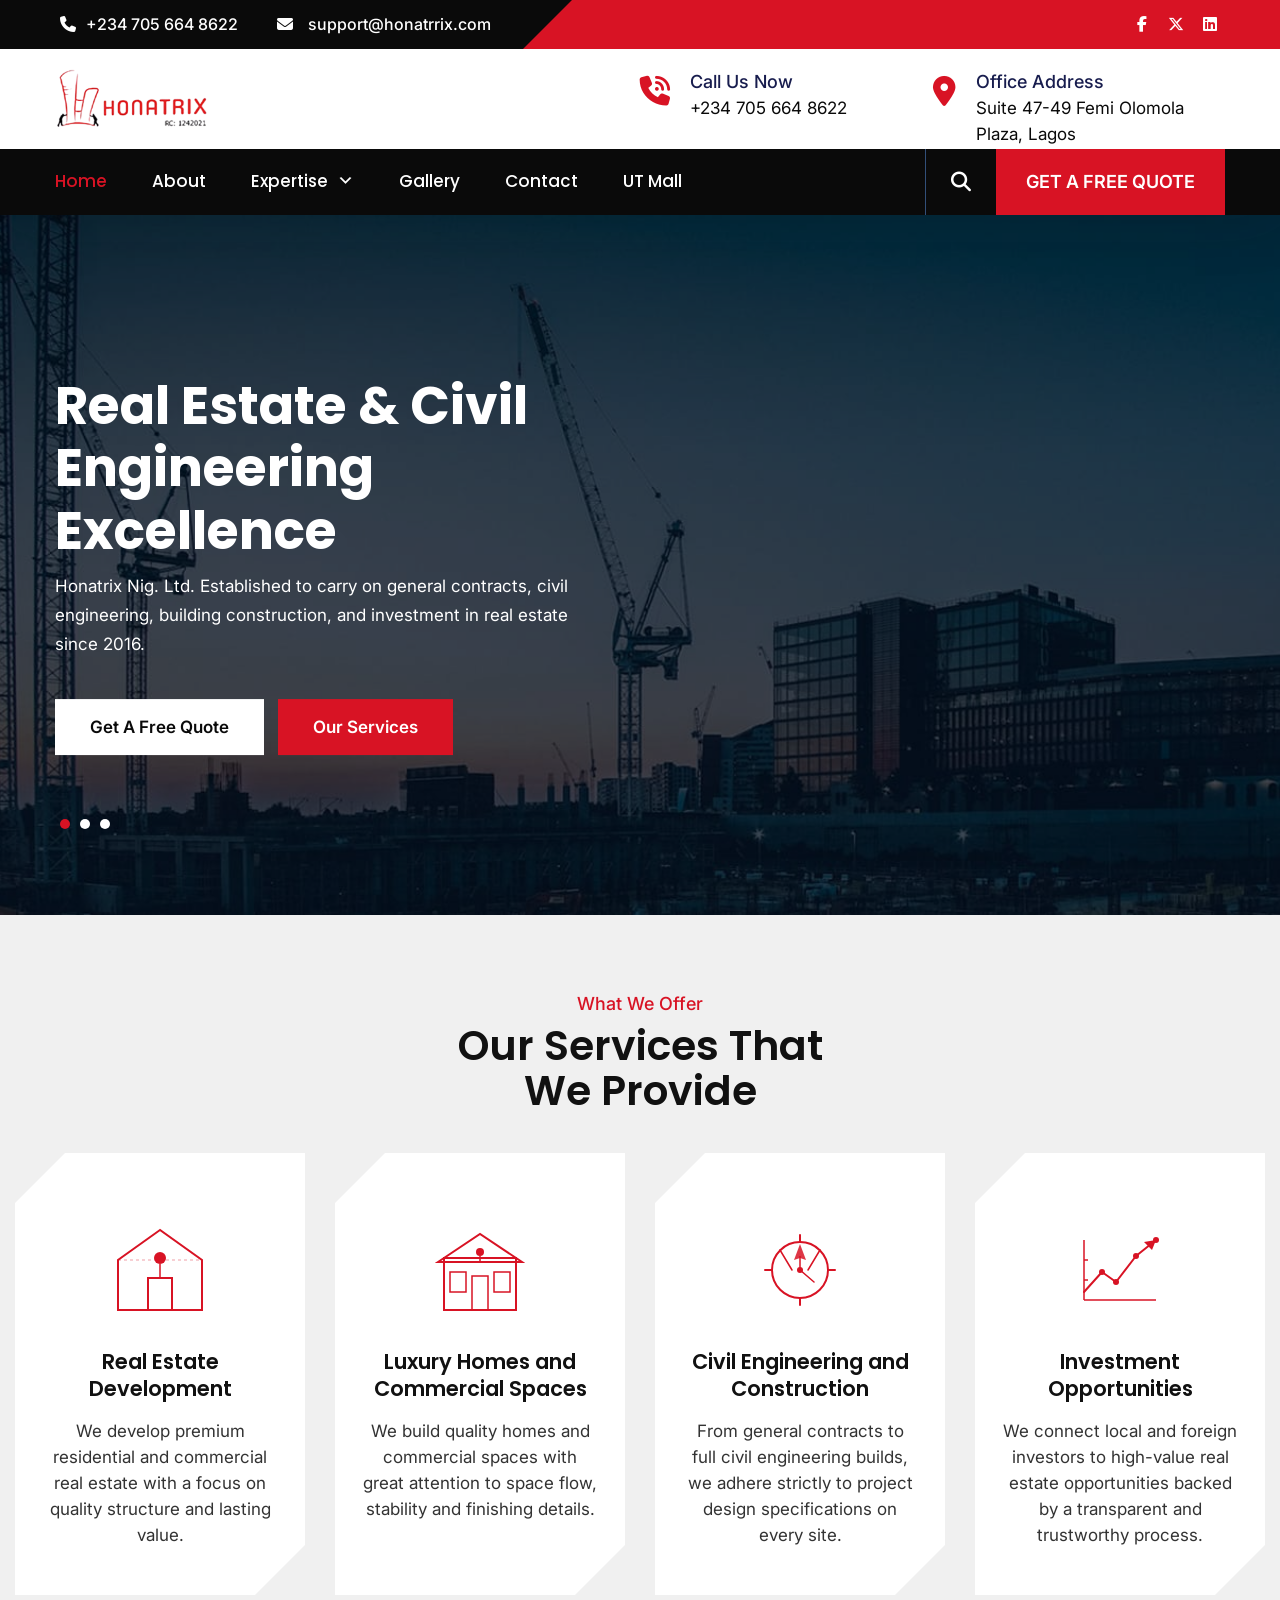
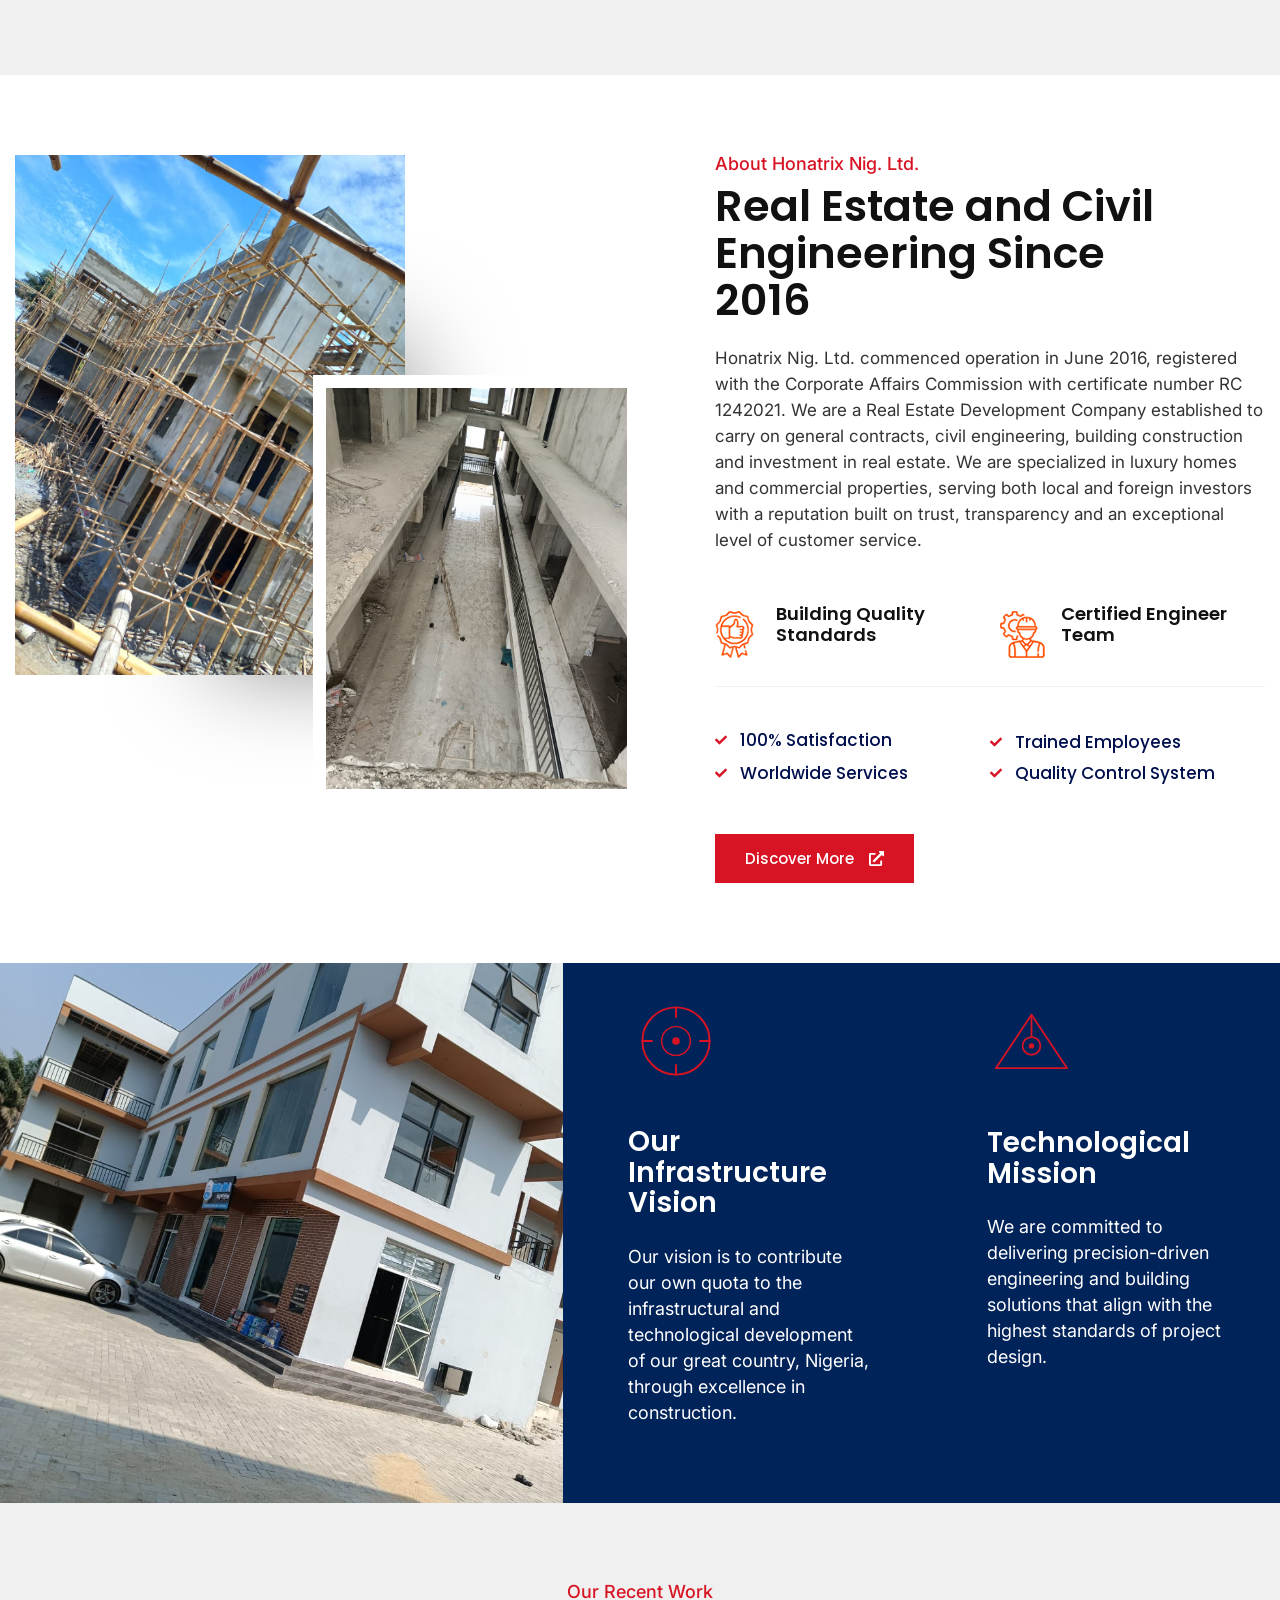
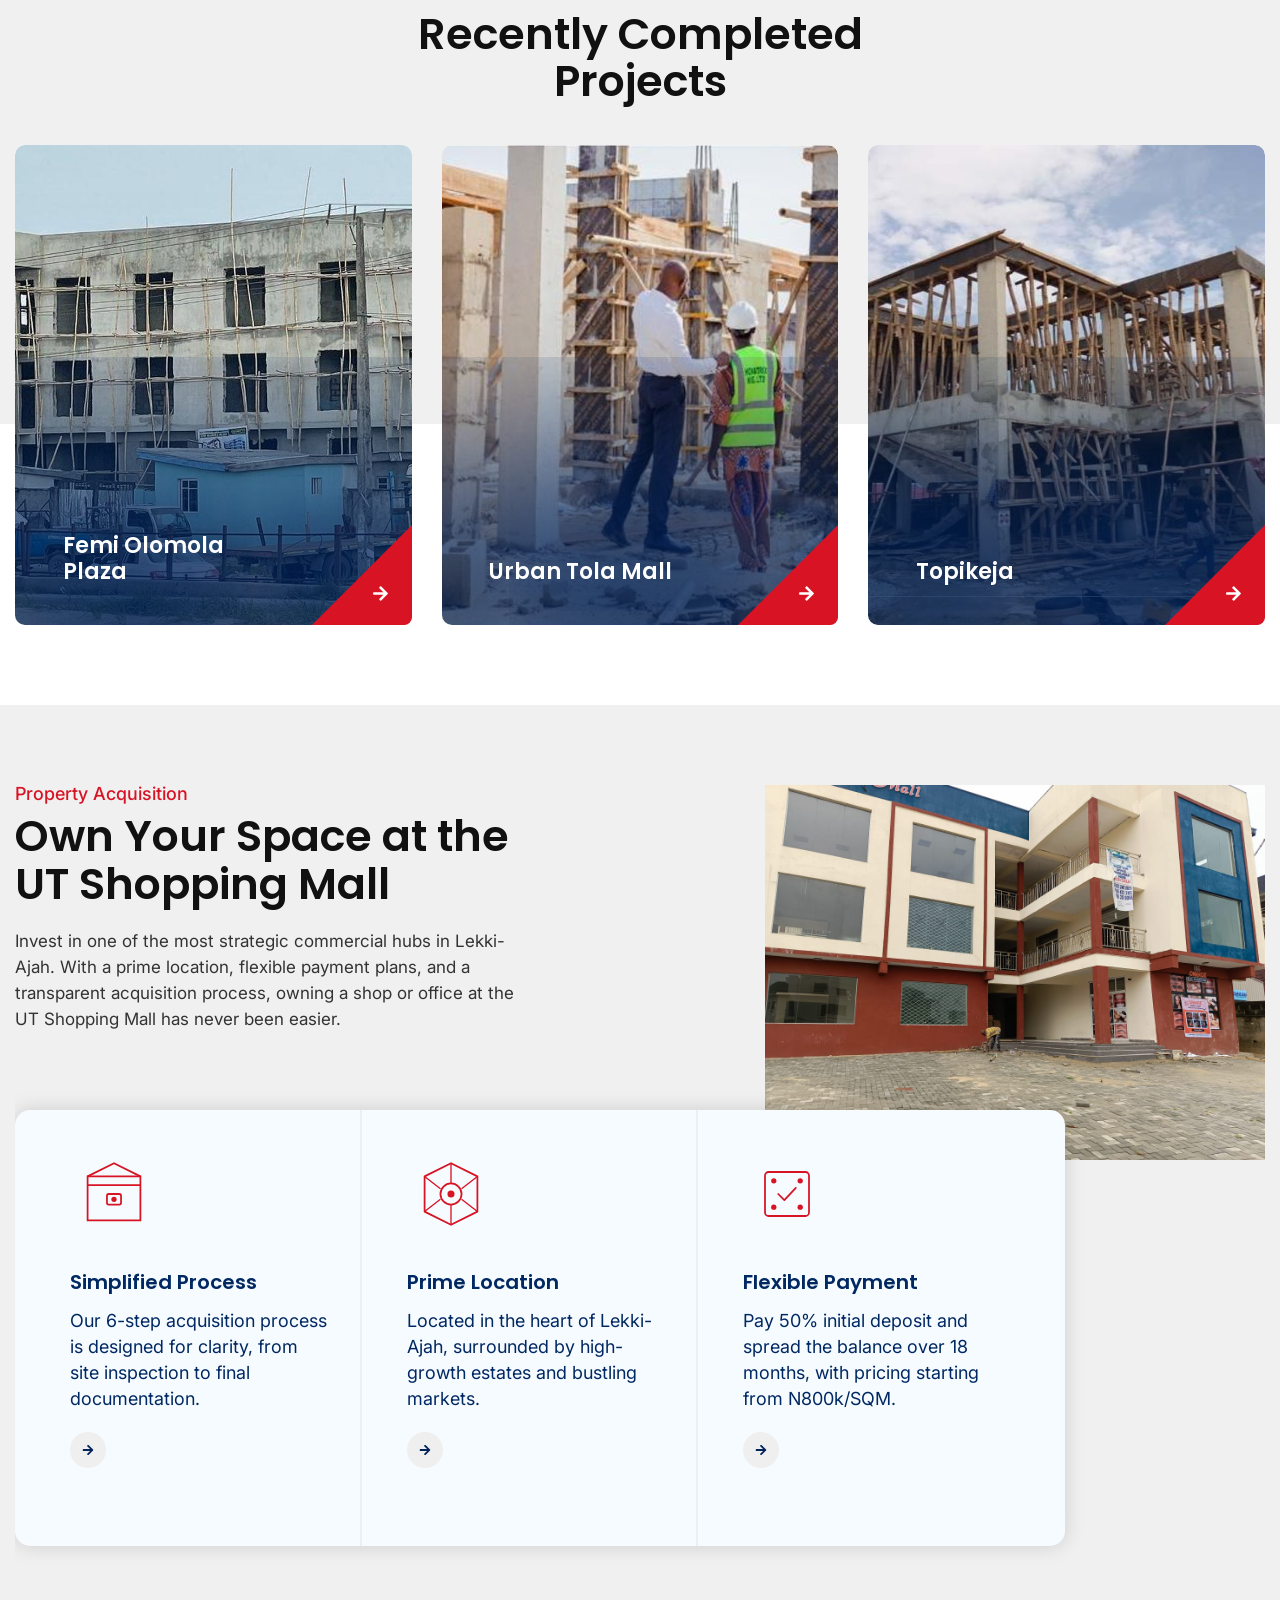
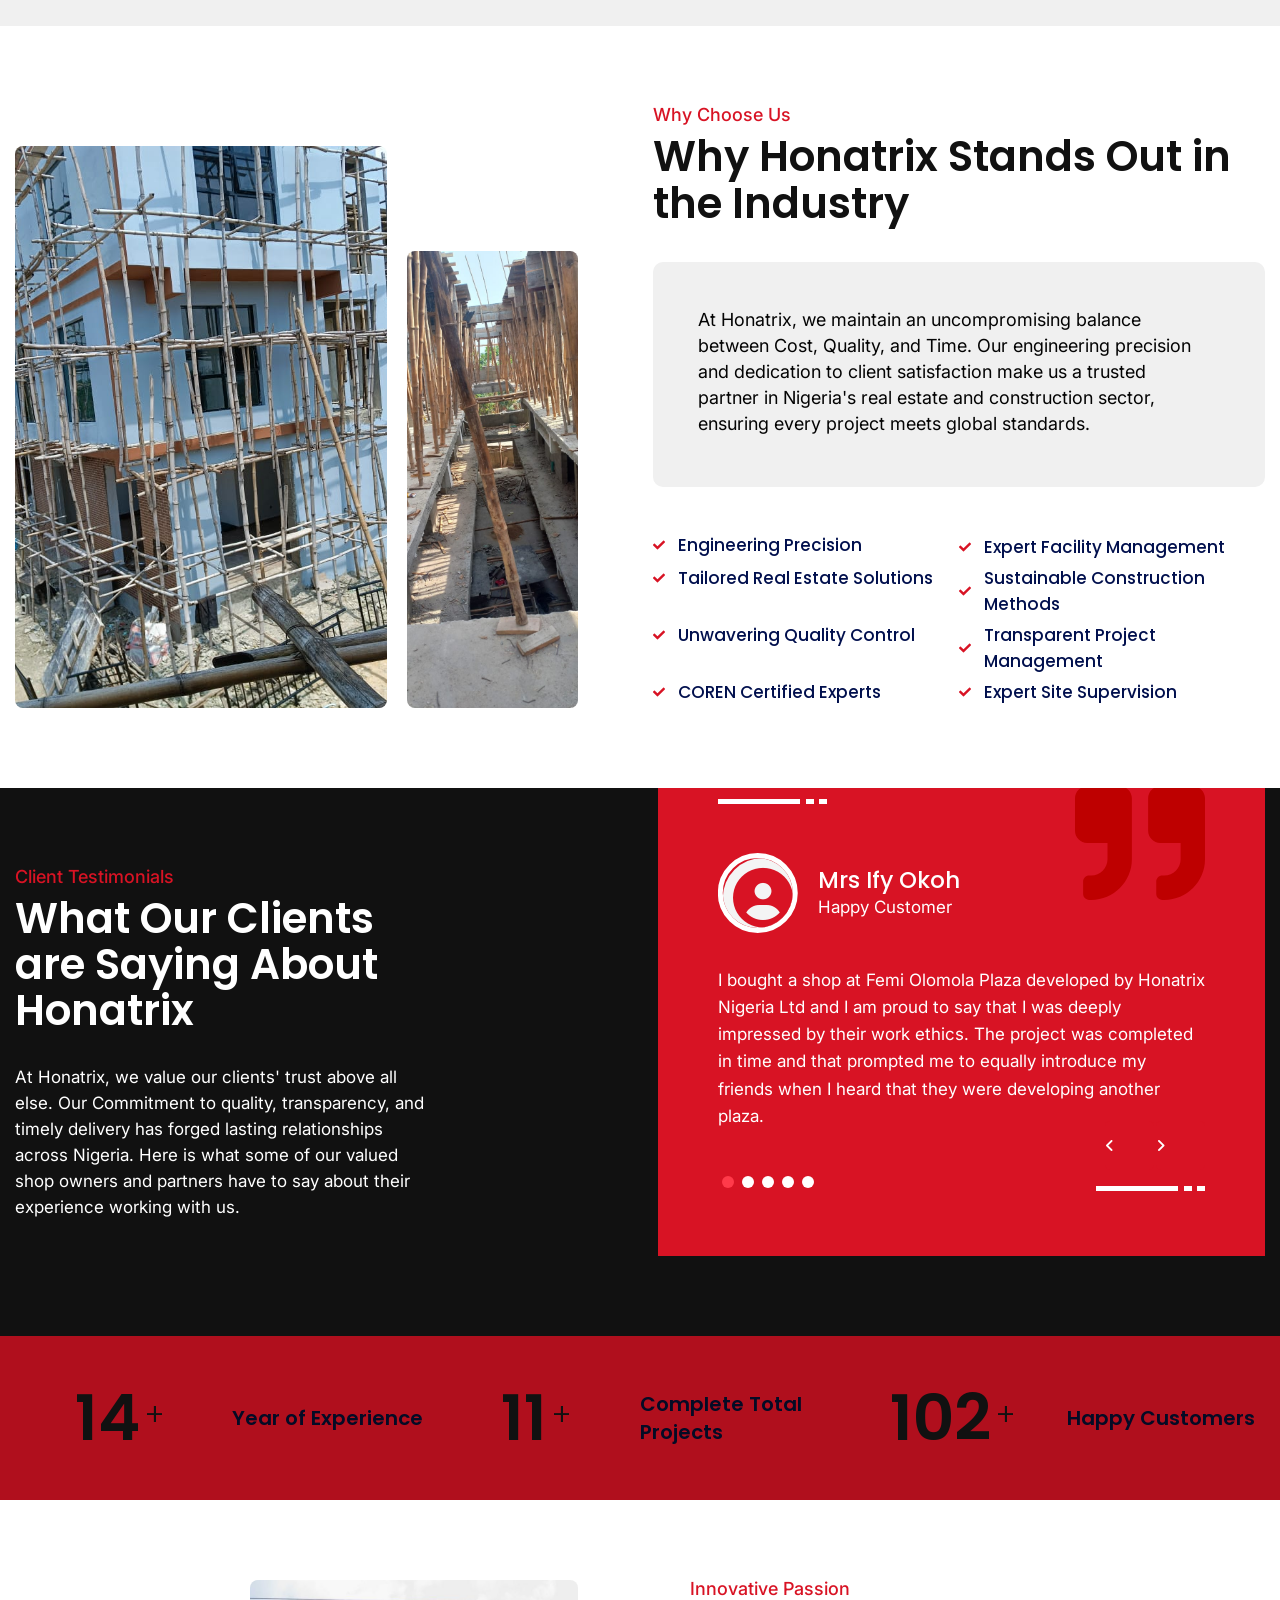
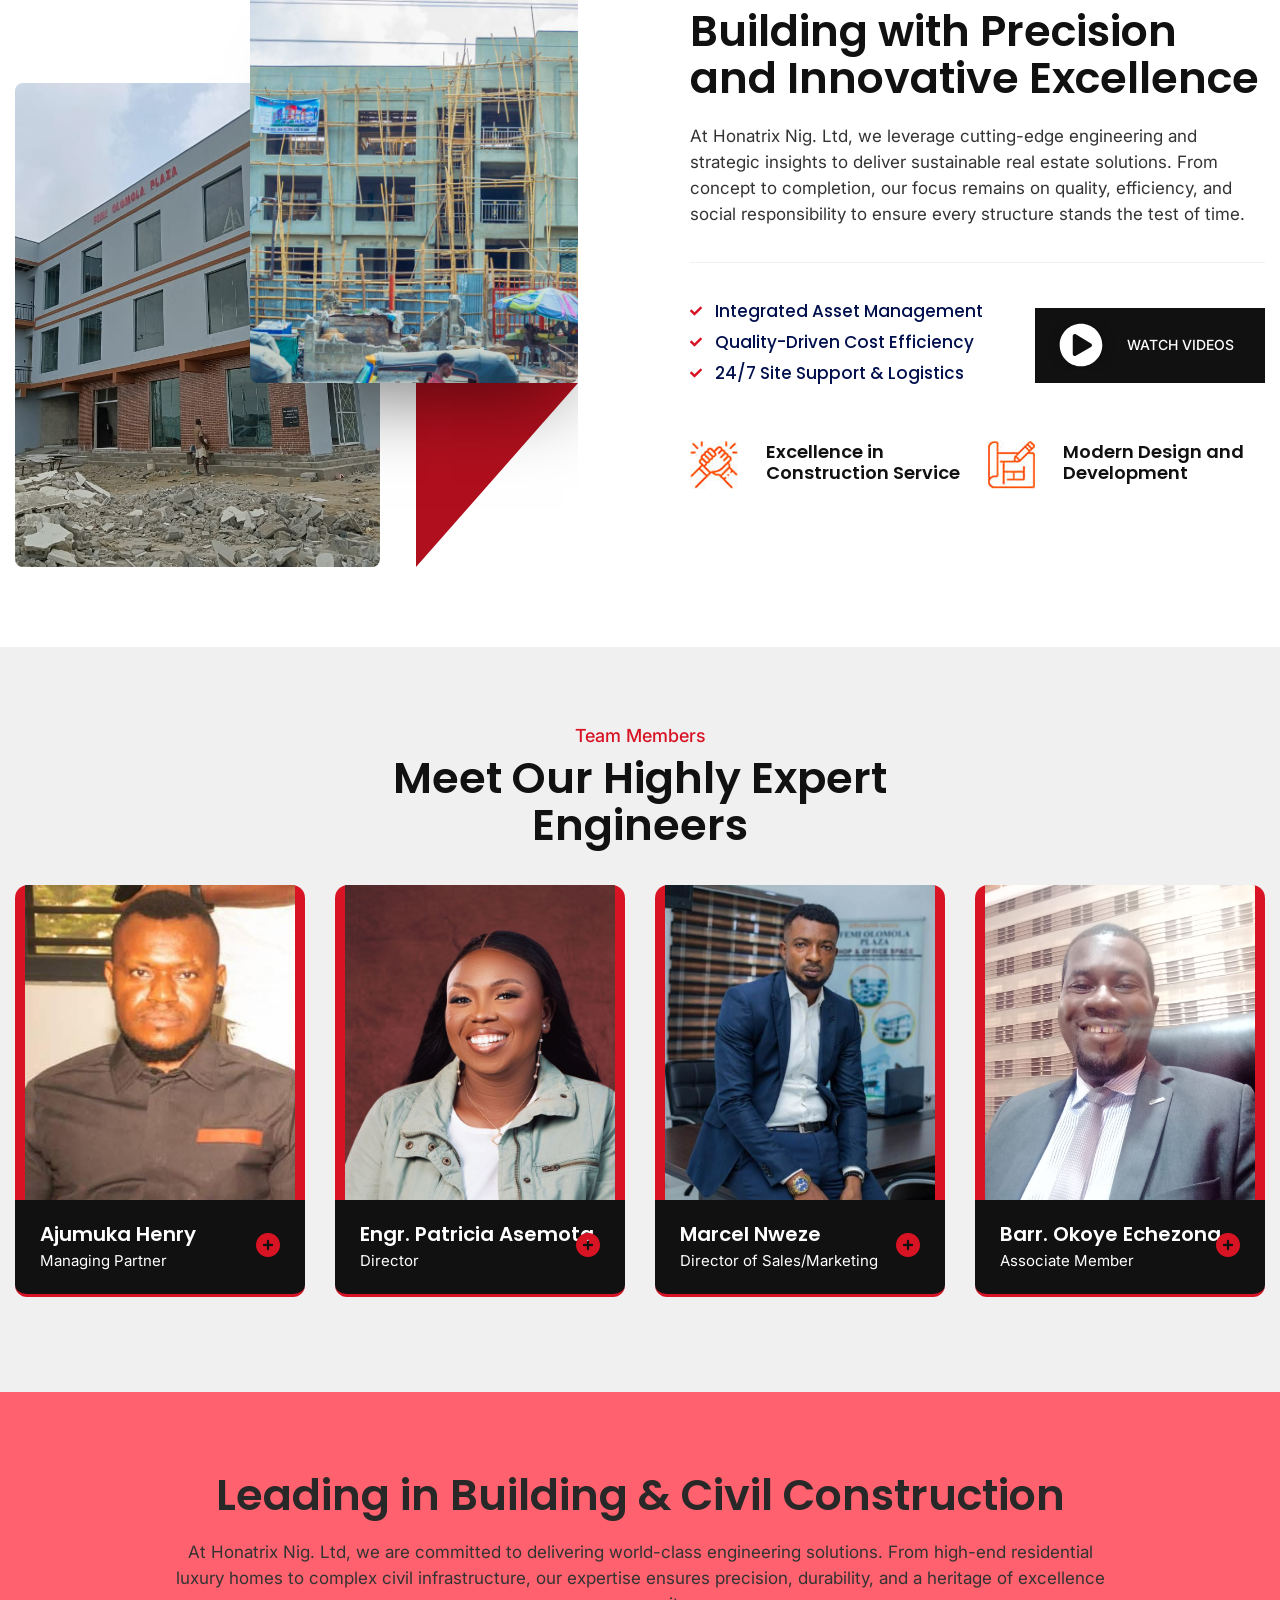
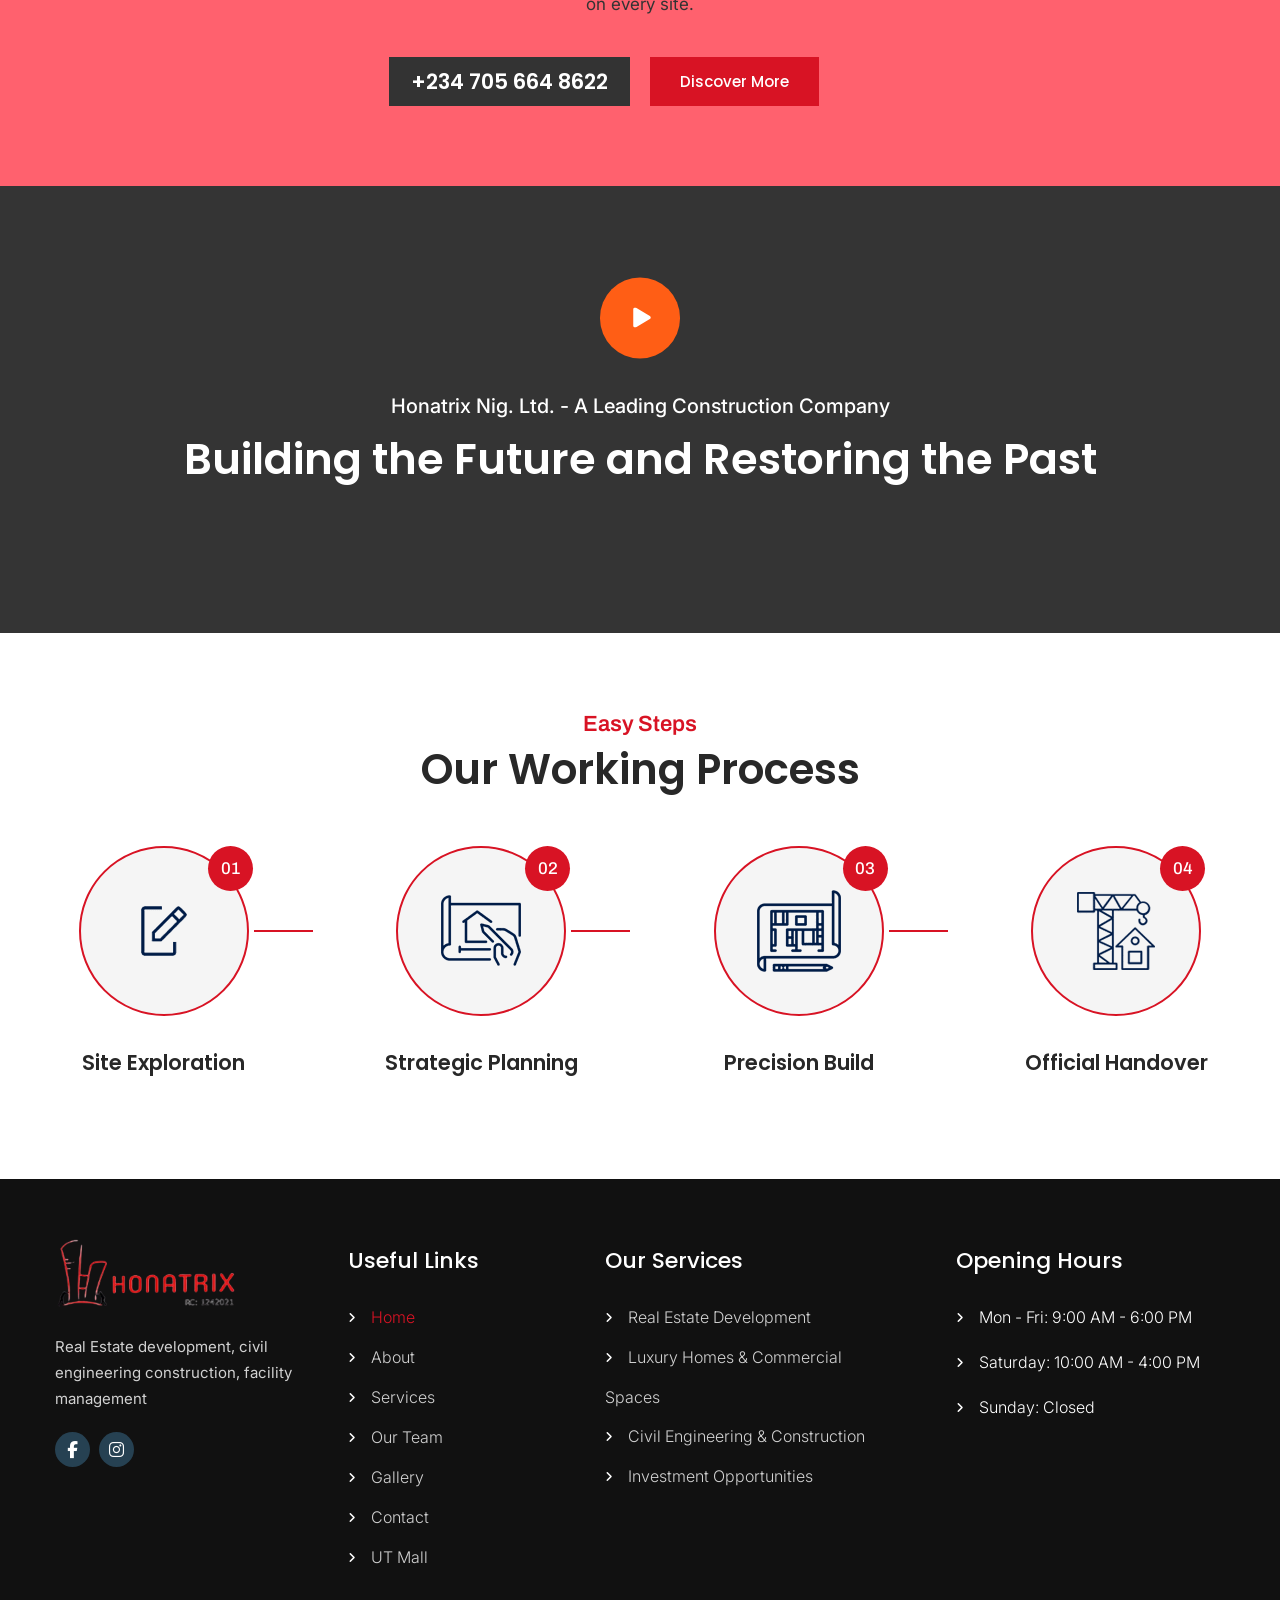
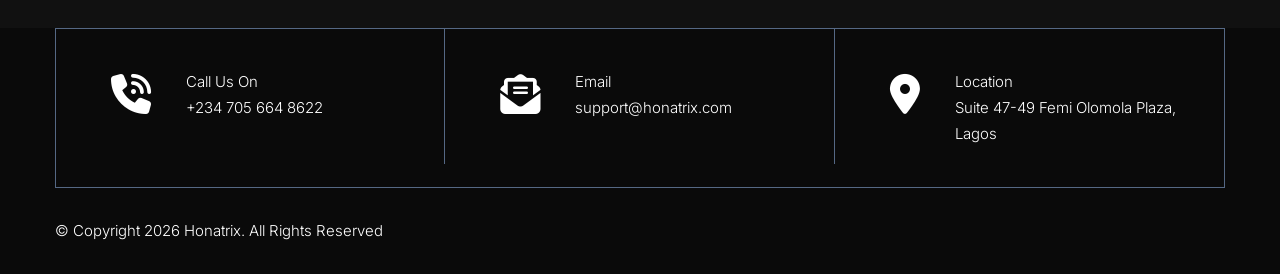
==== commit abcb21cf: "feat: add site favicon to all pages, implement custom JavaScript for site interactivity, and add res" ====
--- a/index.html
+++ b/index.html
@@ -1,14 +1,15 @@
-﻿<!DOCTYPE html>
+<!DOCTYPE html>
 <html lang="en-US">
 <head>
 <meta charset="UTF-8">
 <meta name="viewport" content="width=device-width, initial-scale=1">
+<link rel="icon" type="image/png" href="assets/img/honatrix-logo.png">
 <link rel="profile" href="http://gmpg.org/xfn/11">
-<title>DreamBuild</title>
+<title>Honatrix Nig. Ltd.</title>
 <meta name='robots' content='max-image-preview:large' />
 <link rel='dns-prefetch' href='//fonts.googleapis.com' />
-<link rel="alternate" type="application/rss+xml" title="DreamBuild &raquo; Feed" href="#" />
-<link rel="alternate" type="application/rss+xml" title="DreamBuild &raquo; Comments Feed" href="#" />
+<link rel="alternate" type="application/rss+xml" title="Honatrix Nig. Ltd. &raquo; Feed" href="#" />
+<link rel="alternate" type="application/rss+xml" title="Honatrix Nig. Ltd. &raquo; Comments Feed" href="#" />
 <link rel="alternate" title="oEmbed (JSON)" type="application/json+oembed" href="#" />
 <link rel="alternate" title="oEmbed (XML)" type="text/xml+oembed" href="#" />
 <style id="wp-img-auto-sizes-contain-inline-css">
@@ -42,18 +43,18 @@
 </style>
 
 <link rel='stylesheet' id='contact-form-7-css' href="assets/css/styles.css" media='all' />
-<link rel='stylesheet' id='dreambuild-pro-gfonts-body-css' href='//fonts.googleapis.com/css?family=Inter&#038;subset=cyrillic,arabic,bengali,cyrillic,cyrillic-ext,devanagari,greek,greek-ext,gujarati,hebrew,latin-ext,tamil,telugu,thai,vietnamese,latin&#038;ver=7.0' media='all' />
-<link rel='stylesheet' id='dreambuild-pro-gfonts-logo-css' href='//fonts.googleapis.com/css?family=Inter&#038;subset=cyrillic,arabic,bengali,cyrillic,cyrillic-ext,devanagari,greek,greek-ext,gujarati,hebrew,latin-ext,tamil,telugu,thai,vietnamese,latin&#038;ver=7.0' media='all' />
-<link rel='stylesheet' id='dreambuild-pro-gfonts-nav-css' href='//fonts.googleapis.com/css?family=Poppins&#038;subset=cyrillic,arabic,bengali,cyrillic,cyrillic-ext,devanagari,greek,greek-ext,gujarati,hebrew,latin-ext,tamil,telugu,thai,vietnamese,latin&#038;ver=7.0' media='all' />
-<link rel='stylesheet' id='dreambuild-pro-gfonts-heading-css' href='//fonts.googleapis.com/css?family=Poppins&#038;subset=cyrillic,arabic,bengali,cyrillic,cyrillic-ext,devanagari,greek,greek-ext,gujarati,hebrew,latin-ext,tamil,telugu,thai,vietnamese,latin&#038;ver=7.0' media='all' />
-<link rel='stylesheet' id='dreambuild-pro-gfonts-slidetitle-css' href='//fonts.googleapis.com/css?family=Poppins&#038;subset=cyrillic,arabic,bengali,cyrillic,cyrillic-ext,devanagari,greek,greek-ext,gujarati,hebrew,latin-ext,tamil,telugu,thai,vietnamese,latin&#038;ver=7.0' media='all' />
-<link rel='stylesheet' id='dreambuild-pro-gfonts-slidedes-css' href='//fonts.googleapis.com/css?family=Inter&#038;subset=cyrillic,arabic,bengali,cyrillic,cyrillic-ext,devanagari,greek,greek-ext,gujarati,hebrew,latin-ext,tamil,telugu,thai,vietnamese,latin&#038;ver=7.0' media='all' />
-<link rel='stylesheet' id='dreambuild-pro-gfonts-slidesubtitle-css' href='//fonts.googleapis.com/css?family=Poppins&#038;subset=cyrillic,arabic,bengali,cyrillic,cyrillic-ext,devanagari,greek,greek-ext,gujarati,hebrew,latin-ext,tamil,telugu,thai,vietnamese,latin&#038;ver=7.0' media='all' />
-<link rel='stylesheet' id='dreambuild-pro-basic-style-css' href="assets/css/style.css" media='all' />
+<link rel='stylesheet' id='Honatrix Nig. Ltd.-pro-gfonts-body-css' href='//fonts.googleapis.com/css?family=Inter&#038;subset=cyrillic,arabic,bengali,cyrillic,cyrillic-ext,devanagari,greek,greek-ext,gujarati,hebrew,latin-ext,tamil,telugu,thai,vietnamese,latin&#038;ver=7.0' media='all' />
+<link rel='stylesheet' id='Honatrix Nig. Ltd.-pro-gfonts-logo-css' href='//fonts.googleapis.com/css?family=Inter&#038;subset=cyrillic,arabic,bengali,cyrillic,cyrillic-ext,devanagari,greek,greek-ext,gujarati,hebrew,latin-ext,tamil,telugu,thai,vietnamese,latin&#038;ver=7.0' media='all' />
+<link rel='stylesheet' id='Honatrix Nig. Ltd.-pro-gfonts-nav-css' href='//fonts.googleapis.com/css?family=Poppins&#038;subset=cyrillic,arabic,bengali,cyrillic,cyrillic-ext,devanagari,greek,greek-ext,gujarati,hebrew,latin-ext,tamil,telugu,thai,vietnamese,latin&#038;ver=7.0' media='all' />
+<link rel='stylesheet' id='Honatrix Nig. Ltd.-pro-gfonts-heading-css' href='//fonts.googleapis.com/css?family=Poppins&#038;subset=cyrillic,arabic,bengali,cyrillic,cyrillic-ext,devanagari,greek,greek-ext,gujarati,hebrew,latin-ext,tamil,telugu,thai,vietnamese,latin&#038;ver=7.0' media='all' />
+<link rel='stylesheet' id='Honatrix Nig. Ltd.-pro-gfonts-slidetitle-css' href='//fonts.googleapis.com/css?family=Poppins&#038;subset=cyrillic,arabic,bengali,cyrillic,cyrillic-ext,devanagari,greek,greek-ext,gujarati,hebrew,latin-ext,tamil,telugu,thai,vietnamese,latin&#038;ver=7.0' media='all' />
+<link rel='stylesheet' id='Honatrix Nig. Ltd.-pro-gfonts-slidedes-css' href='//fonts.googleapis.com/css?family=Inter&#038;subset=cyrillic,arabic,bengali,cyrillic,cyrillic-ext,devanagari,greek,greek-ext,gujarati,hebrew,latin-ext,tamil,telugu,thai,vietnamese,latin&#038;ver=7.0' media='all' />
+<link rel='stylesheet' id='Honatrix Nig. Ltd.-pro-gfonts-slidesubtitle-css' href='//fonts.googleapis.com/css?family=Poppins&#038;subset=cyrillic,arabic,bengali,cyrillic,cyrillic-ext,devanagari,greek,greek-ext,gujarati,hebrew,latin-ext,tamil,telugu,thai,vietnamese,latin&#038;ver=7.0' media='all' />
+<link rel='stylesheet' id='Honatrix Nig. Ltd.-pro-basic-style-css' href="assets/css/style.css" media='all' />
 <link rel='stylesheet' id='nivo-slider-css' href="assets/css/nivo-slider.css" media='all' />
 <link rel='stylesheet' id='fontawesome-all-style-css' href="assets/css/fontawesome-all.css" media='all' />
-<link rel='stylesheet' id='dreambuild-pro-responsive-css' href="assets/css/responsive.css" media='all' />
-<link rel='stylesheet' id='dreambuild-pro-owl-style-css' href="assets/css/owl.carousel.css" media='all' />
+<link rel='stylesheet' id='Honatrix Nig. Ltd.-pro-responsive-css' href="assets/css/responsive.css" media='all' />
+<link rel='stylesheet' id='Honatrix Nig. Ltd.-pro-owl-style-css' href="assets/css/owl.carousel.css" media='all' />
 <link rel='stylesheet' id='dashicons-css' href="assets/css/dashicons.min.css" media='all' />
 <link rel='stylesheet' id='elementor-frontend-css' href="assets/css/frontend.min.css" media='all' />
 <link rel='stylesheet' id='elementor-post-9-css' href="assets/css/post-9.css" media='all' />
@@ -74,8 +75,8 @@
 <script id="jquery-core-js" src="assets/js/jquery.min.js"></script>
 <script id="jquery-migrate-js" src="assets/js/jquery-migrate.min.js"></script>
 <script id="jquery-nivo-slider-js" src="assets/js/jquery.nivo.slider.js"></script>
-<script id="dreambuild-pro-custom-js" src="assets/js/custom.js"></script>
-<script id="dreambuild-pro-owljs-js" src="assets/js/owl.carousel.js"></script>
+<script id="Honatrix Nig. Ltd.-pro-custom-js" src="assets/js/custom.js"></script>
+<script id="Honatrix Nig. Ltd.-pro-owljs-js" src="assets/js/owl.carousel.js"></script>
 <link rel="https://api.w.org/" href="#" /><link rel="alternate" title="JSON" type="application/json" href="#" /><link rel="EditURI" type="application/rsd+xml" title="RSD" href="#" />
 <meta name="generator" content="WordPress 7.0" />
 <link rel="canonical" href="index.html" />
@@ -139,31 +140,31 @@
 });
 		</script>
 <style>body, .contact-form-section .address,  .accordion-box .acc-content{color:#161616;}body{font-family:Inter; font-size:15px;}.logo h1 a {font-family:Inter;color:#212329;font-size:38px}.logo p{color:#444444;}.logo img{height:51px; width: auto;}.site-navigation ul{font-family:'Poppins', sans-serif; font-size:17px}a:hover{color:#272727;}.site-footer h2, .site-footer h3, .site-footer h4, .site-footer h5{color:#ffffff; font-size:22px; }.hdrtop-Info, .hdrsocial a, .infoBx a, .infoBx p, .heade-top-area-mail i{ color:#000c17;}.button, #commentform input#submit, input.search-submit, .post-password-form input[type=submit], p.read-more a, .pagination ul li span, .pagination ul li a, .headertop .right a, .wpcf7 form input[type='submit'], #sidebar .search-form input.search-submit{ color:#ffffff; }.button:hover, input.search-submit:hover, .post-password-form input[type=submit]:hover, p.read-more a:hover, .pagination ul li .current, .pagination ul li a:hover,.headertop .right a:hover, .wpcf7 form input[type='submit']:hover{background-color:#464646; color:#ffffff;}a.morebutton{ color:#ffffff; }a.morebutton:hover{background-color:#464646; color:#ffffff;}#sidebar h2, #sidebar h2, #sidebar h4, #sidebar h5{ color:#202020; font-size:22px;}.site-footer, .widget-column-1 a, .widget-column-2 p{background-color:transparent; color:#d1d1d1;}.footer-contact-info .footer-info-box a, .footer-contact-info .footer-info-box{color:#d1d1d1;}.contactdetail a, .site-footer ul li a{color:#d1d1d1; }.copyright-wrapper{ background-color: transparent; color:#fff; }.copyright-wrapper a:hover{ color: #ffffff; }.nivo-controlNav a{background-color:#ffffff}#sidebar ul li, .copyright-wrapper{border-color:#446275}#sidebar ul li a{color:#78797c; }.nivo-caption h2{ font-family:Poppins; color:#ffffff; font-size:52px;}.nivo-caption p{font-family:Inter; color:#ffffff; font-size:17px;}<br />
-<b>Warning</b>:  Undefined array key "slidesubtitlefontface" in <b>/home1/gracej84/public_html/dreambuild/wp-content/themes/dreambuild-pro/inc/core-functions.php</b> on line <b>252</b><br />
+<b>Warning</b>:  Undefined array key "slidesubtitlefontface" in <b>/home1/gracej84/public_html/Honatrix Nig. Ltd./wp-content/themes/Honatrix Nig. Ltd.-pro/inc/core-functions.php</b> on line <b>252</b><br />
 <br />
-<b>Warning</b>:  Undefined array key "slidesubtitlefontface" in <b>/home1/gracej84/public_html/dreambuild/wp-content/themes/dreambuild-pro/inc/core-functions.php</b> on line <b>253</b><br />
+<b>Warning</b>:  Undefined array key "slidesubtitlefontface" in <b>/home1/gracej84/public_html/Honatrix Nig. Ltd./wp-content/themes/Honatrix Nig. Ltd.-pro/inc/core-functions.php</b> on line <b>253</b><br />
 <br />
-<b>Warning</b>:  Undefined array key "slidesubtitlecolor" in <b>/home1/gracej84/public_html/dreambuild/wp-content/themes/dreambuild-pro/inc/core-functions.php</b> on line <b>253</b><br />
+<b>Warning</b>:  Undefined array key "slidesubtitlecolor" in <b>/home1/gracej84/public_html/Honatrix Nig. Ltd./wp-content/themes/Honatrix Nig. Ltd.-pro/inc/core-functions.php</b> on line <b>253</b><br />
 .nivo-caption h4{font-family:; color:; font-size:20px;}<br />
-<b>Warning</b>:  Undefined array key "fbbgcolor" in <b>/home1/gracej84/public_html/dreambuild/wp-content/themes/dreambuild-pro/inc/core-functions.php</b> on line <b>256</b><br />
+<b>Warning</b>:  Undefined array key "fbbgcolor" in <b>/home1/gracej84/public_html/Honatrix Nig. Ltd./wp-content/themes/Honatrix Nig. Ltd.-pro/inc/core-functions.php</b> on line <b>256</b><br />
 <br />
-<b>Warning</b>:  Undefined array key "fbbgcolor" in <b>/home1/gracej84/public_html/dreambuild/wp-content/themes/dreambuild-pro/inc/core-functions.php</b> on line <b>257</b><br />
+<b>Warning</b>:  Undefined array key "fbbgcolor" in <b>/home1/gracej84/public_html/Honatrix Nig. Ltd./wp-content/themes/Honatrix Nig. Ltd.-pro/inc/core-functions.php</b> on line <b>257</b><br />
 .footsocial a.fb{background-color:;}<br />
-<b>Warning</b>:  Undefined array key "twbgcolor" in <b>/home1/gracej84/public_html/dreambuild/wp-content/themes/dreambuild-pro/inc/core-functions.php</b> on line <b>259</b><br />
+<b>Warning</b>:  Undefined array key "twbgcolor" in <b>/home1/gracej84/public_html/Honatrix Nig. Ltd./wp-content/themes/Honatrix Nig. Ltd.-pro/inc/core-functions.php</b> on line <b>259</b><br />
 <br />
-<b>Warning</b>:  Undefined array key "twbgcolor" in <b>/home1/gracej84/public_html/dreambuild/wp-content/themes/dreambuild-pro/inc/core-functions.php</b> on line <b>260</b><br />
+<b>Warning</b>:  Undefined array key "twbgcolor" in <b>/home1/gracej84/public_html/Honatrix Nig. Ltd./wp-content/themes/Honatrix Nig. Ltd.-pro/inc/core-functions.php</b> on line <b>260</b><br />
 .footsocial a.tw{background-color:;}<br />
-<b>Warning</b>:  Undefined array key "linkedinbgcolor" in <b>/home1/gracej84/public_html/dreambuild/wp-content/themes/dreambuild-pro/inc/core-functions.php</b> on line <b>262</b><br />
+<b>Warning</b>:  Undefined array key "linkedinbgcolor" in <b>/home1/gracej84/public_html/Honatrix Nig. Ltd./wp-content/themes/Honatrix Nig. Ltd.-pro/inc/core-functions.php</b> on line <b>262</b><br />
 <br />
-<b>Warning</b>:  Undefined array key "linkedinbgcolor" in <b>/home1/gracej84/public_html/dreambuild/wp-content/themes/dreambuild-pro/inc/core-functions.php</b> on line <b>263</b><br />
+<b>Warning</b>:  Undefined array key "linkedinbgcolor" in <b>/home1/gracej84/public_html/Honatrix Nig. Ltd./wp-content/themes/Honatrix Nig. Ltd.-pro/inc/core-functions.php</b> on line <b>263</b><br />
 .footsocial a.ld{background-color:;}<br />
-<b>Warning</b>:  Undefined array key "youtubebgcolor" in <b>/home1/gracej84/public_html/dreambuild/wp-content/themes/dreambuild-pro/inc/core-functions.php</b> on line <b>265</b><br />
+<b>Warning</b>:  Undefined array key "youtubebgcolor" in <b>/home1/gracej84/public_html/Honatrix Nig. Ltd./wp-content/themes/Honatrix Nig. Ltd.-pro/inc/core-functions.php</b> on line <b>265</b><br />
 <br />
-<b>Warning</b>:  Undefined array key "youtubebgcolor" in <b>/home1/gracej84/public_html/dreambuild/wp-content/themes/dreambuild-pro/inc/core-functions.php</b> on line <b>266</b><br />
+<b>Warning</b>:  Undefined array key "youtubebgcolor" in <b>/home1/gracej84/public_html/Honatrix Nig. Ltd./wp-content/themes/Honatrix Nig. Ltd.-pro/inc/core-functions.php</b> on line <b>266</b><br />
 .footsocial a.yt{background-color:;}<br />
-<b>Warning</b>:  Undefined array key "instagrambgcolor" in <b>/home1/gracej84/public_html/dreambuild/wp-content/themes/dreambuild-pro/inc/core-functions.php</b> on line <b>268</b><br />
+<b>Warning</b>:  Undefined array key "instagrambgcolor" in <b>/home1/gracej84/public_html/Honatrix Nig. Ltd./wp-content/themes/Honatrix Nig. Ltd.-pro/inc/core-functions.php</b> on line <b>268</b><br />
 <br />
-<b>Warning</b>:  Undefined array key "instagrambgcolor" in <b>/home1/gracej84/public_html/dreambuild/wp-content/themes/dreambuild-pro/inc/core-functions.php</b> on line <b>269</b><br />
+<b>Warning</b>:  Undefined array key "instagrambgcolor" in <b>/home1/gracej84/public_html/Honatrix Nig. Ltd./wp-content/themes/Honatrix Nig. Ltd.-pro/inc/core-functions.php</b> on line <b>269</b><br />
 .footsocial a.ig{background-color:;}h1,h2,h3,h4,h5,h6{ font-family:Poppins; }h1{ font-size:42px; color:#272727;}h2{ font-size:32px; color:#272727;}h3{ font-size:30px; color:#272727;}h4{ font-size:24px; color:#272727;}h5{font-size:22px; color:#272727;}h6{ font-size:20px; color:#272727;}.footsocial a{ color:#ffffff; }.nivo-directionNav a{background-color:rgba(255,255,,1);}.newsInfo h3 a{ color:#393939; }.pagination ul li .current, .pagination ul li a:hover,
 		.sd-search input, .sd-top-bar-nav .sd-search input,			
 		a.blogreadmore,
@@ -260,7 +261,7 @@
 	</style>
     
     <style id="honatrix-preloader-css">
-      /* ── Preloader ── */
+      /* -- Preloader -- */
       #honatrix-preloader {
         position: fixed;
         inset: 0;
@@ -331,15 +332,15 @@
       }
     </style>
     </head>
-<body class="home wp-singular page-template page-template-template-parts page-template-template-homepage-builder page-template-template-partstemplate-homepage-builder-php page page-id-294 wp-embed-responsive wp-theme-dreambuild-pro elementor-default elementor-kit-9 elementor-page elementor-page-294">
-
-<!-- ══ HONATRIX PRELOADER ══ -->
+<body class="home wp-singular page-template page-template-template-parts page-template-template-homepage-builder page-template-template-partstemplate-homepage-builder-php page page-id-294 wp-embed-responsive wp-theme-Honatrix Nig. Ltd.-pro elementor-default elementor-kit-9 elementor-page elementor-page-294">
+
+<!-- -- HONATRIX PRELOADER -- -->
 <div id="honatrix-preloader" role="status" aria-label="Loading Honatrix, please wait">
   <img class="pre-logo" src="assets/img/honatrix-logo.png" alt="Honatrix" />
   <div class="pre-spinner"></div>
   <div class="pre-bar-track"><div class="pre-bar-fill"></div></div>
 </div>
-<!-- ══ /PRELOADER ══ -->
+<!-- -- /PRELOADER -- -->
 
 <a class="skip-link screen-reader-text" href="#tabber-BX">
 Skip to content</a>
@@ -422,7 +423,7 @@
 <div class="header_search_box">
 <li><div class="right_info_search_toggle" title="Search"><i class="fa fa-search" aria-hidden="true"></i></div></li>
     <div class="header_form">
-        <form role="search" method="get" class="search_form" action="https://gracethemesdemo.com/dreambuild/">
+        <form role="search" method="get" class="search_form" action="./">
         <input type="search" class="form_field" placeholder="Search &hellip;" name="s">
         <input type="hidden" name="post_type" value="product">
         <input type="submit" class="form_submit" value="Search">
@@ -925,7 +926,7 @@
 							<h6>Happy Customer</h6>
 						</div>
 					</div>
-					<div class="testimonial-content"><p>Thank you Honatrix for helping me achieve my dream of owning a shop in Ajah. What truly sets them apart is their team’s professionalism, transparency, and genuine dedication—they listen, adapt, and deliver beyond expectations. I am a happy shop owner today.</p>
+					<div class="testimonial-content"><p>Thank you Honatrix for helping me achieve my dream of owning a shop in Ajah. What truly sets them apart is their team©s professionalism, transparency, and genuine dedication©they listen, adapt, and deliver beyond expectations. I am a happy shop owner today.</p>
 </div>
 						<div class="clear"></div>	
 					</div>
@@ -939,7 +940,7 @@
 							<h6>Real Estate Partner</h6>
 						</div>
 					</div>
-					<div class="testimonial-content"><p>They operate with integrity and a passion for creating lasting value. It’s rare to find a real estate company that balances ambition with such heart, and I wholeheartedly recommend Honatrix to anyone seeking a trusted, forward-thinking partner in real estate.</p>
+					<div class="testimonial-content"><p>They operate with integrity and a passion for creating lasting value. It©s rare to find a real estate company that balances ambition with such heart, and I wholeheartedly recommend Honatrix to anyone seeking a trusted, forward-thinking partner in real estate.</p>
 </div>
 						<div class="clear"></div>	
 					</div>
@@ -1363,7 +1364,7 @@
 </div>
 
 <script type="speculationrules">
-{"prefetch":[{"source":"document","where":{"and":[{"href_matches":"/dreambuild/*"},{"not":{"href_matches":["/dreambuild/wp-*.php","/dreambuild/wp-admin/*","/dreambuild/wp-content/uploads/*","/dreambuild/wp-content/*","/dreambuild/wp-content/plugins/*","/dreambuild/wp-content/themes/dreambuild-pro/*","/dreambuild/*\\?(.+)"]}},{"not":{"selector_matches":"a[rel~=\"nofollow\"]"}},{"not":{"selector_matches":".no-prefetch, .no-prefetch a"}}]},"eagerness":"conservative"}]}
+{"prefetch":[{"source":"document","where":{"and":[{"href_matches":"/Honatrix Nig. Ltd./*"},{"not":{"href_matches":["/Honatrix Nig. Ltd./wp-*.php","/Honatrix Nig. Ltd./wp-admin/*","/Honatrix Nig. Ltd./wp-content/uploads/*","/Honatrix Nig. Ltd./wp-content/*","/Honatrix Nig. Ltd./wp-content/plugins/*","/Honatrix Nig. Ltd./wp-content/themes/Honatrix Nig. Ltd.-pro/*","/Honatrix Nig. Ltd./*\\?(.+)"]}},{"not":{"selector_matches":"a[rel~=\"nofollow\"]"}},{"not":{"selector_matches":".no-prefetch, .no-prefetch a"}}]},"eagerness":"conservative"}]}
 </script>
 <script>(function() {function maybePrefixUrlField () {
   const value = this.value.trim()
@@ -1415,31 +1416,31 @@
 <script id="contact-form-7-js-before">
 var wpcf7 = {
     "api": {
-        "root": "https:\/\/gracethemesdemo.com\/dreambuild\/wp-json\/",
+        "root": "https:\/\/honatrix.com\/Honatrix Nig. Ltd.\/wp-json\/",
         "namespace": "contact-form-7\/v1"
     }
 };
 //# sourceURL=contact-form-7-js-before
 </script>
 <script id="contact-form-7-js" src="assets/js/index.js"></script>
-<script id="dreambuild-pro-navigation-js" src="assets/js/navigation.js"></script>
+<script id="Honatrix Nig. Ltd.-pro-navigation-js" src="assets/js/navigation.js"></script>
 <script id="elementor-webpack-runtime-js" src="assets/js/webpack.runtime.min.js"></script>
 <script id="elementor-frontend-modules-js" src="assets/js/frontend-modules.min.js"></script>
 <script id="jquery-ui-core-js" src="assets/js/core.min.js"></script>
 <script id="elementor-frontend-js-before">
-var elementorFrontendConfig = {"environmentMode":{"edit":false,"wpPreview":false,"isScriptDebug":false},"i18n":{"shareOnFacebook":"Share on Facebook","shareOnTwitter":"Share on Twitter","pinIt":"Pin it","download":"Download","downloadImage":"Download image","fullscreen":"Fullscreen","zoom":"Zoom","share":"Share","playVideo":"Play Video","previous":"Previous","next":"Next","close":"Close","a11yCarouselPrevSlideMessage":"Previous slide","a11yCarouselNextSlideMessage":"Next slide","a11yCarouselFirstSlideMessage":"This is the first slide","a11yCarouselLastSlideMessage":"This is the last slide","a11yCarouselPaginationBulletMessage":"Go to slide"},"is_rtl":false,"breakpoints":{"xs":0,"sm":480,"md":768,"lg":1025,"xl":1440,"xxl":1600},"responsive":{"breakpoints":{"mobile":{"label":"Mobile Portrait","value":767,"default_value":767,"direction":"max","is_enabled":true},"mobile_extra":{"label":"Mobile Landscape","value":880,"default_value":880,"direction":"max","is_enabled":false},"tablet":{"label":"Tablet Portrait","value":1024,"default_value":1024,"direction":"max","is_enabled":true},"tablet_extra":{"label":"Tablet Landscape","value":1200,"default_value":1200,"direction":"max","is_enabled":false},"laptop":{"label":"Laptop","value":1366,"default_value":1366,"direction":"max","is_enabled":false},"widescreen":{"label":"Widescreen","value":2400,"default_value":2400,"direction":"min","is_enabled":false}},"hasCustomBreakpoints":false},"version":"3.29.2","is_static":false,"experimentalFeatures":{"e_font_icon_svg":true,"additional_custom_breakpoints":true,"container":true,"e_local_google_fonts":true,"nested-elements":true,"editor_v2":true,"home_screen":true,"cloud-library":true,"e_opt_in_v4_page":true},"urls":{"assets":"https:\/\/gracethemesdemo.com\/dreambuild\/wp-content\/plugins\/elementor\/assets\/","ajaxurl":"https:\/\/gracethemesdemo.com\/dreambuild\/wp-admin\/admin-ajax.php","uploadUrl":"http:\/\/gracethemesdemo.com\/dreambuild\/wp-content\/uploads"},"nonces":{"floatingButtonsClickTracking":"d833ba2e1d"},"swiperClass":"swiper","settings":{"page":[],"editorPreferences":[]},"kit":{"active_breakpoints":["viewport_mobile","viewport_tablet"],"global_image_lightbox":"yes","lightbox_enable_counter":"yes","lightbox_enable_fullscreen":"yes","lightbox_enable_zoom":"yes","lightbox_enable_share":"yes","lightbox_title_src":"title","lightbox_description_src":"description"},"post":{"id":294,"title":"DreamBuild","excerpt":"","featuredImage":false}};
+var elementorFrontendConfig = {"environmentMode":{"edit":false,"wpPreview":false,"isScriptDebug":false},"i18n":{"shareOnFacebook":"Share on Facebook","shareOnTwitter":"Share on Twitter","pinIt":"Pin it","download":"Download","downloadImage":"Download image","fullscreen":"Fullscreen","zoom":"Zoom","share":"Share","playVideo":"Play Video","previous":"Previous","next":"Next","close":"Close","a11yCarouselPrevSlideMessage":"Previous slide","a11yCarouselNextSlideMessage":"Next slide","a11yCarouselFirstSlideMessage":"This is the first slide","a11yCarouselLastSlideMessage":"This is the last slide","a11yCarouselPaginationBulletMessage":"Go to slide"},"is_rtl":false,"breakpoints":{"xs":0,"sm":480,"md":768,"lg":1025,"xl":1440,"xxl":1600},"responsive":{"breakpoints":{"mobile":{"label":"Mobile Portrait","value":767,"default_value":767,"direction":"max","is_enabled":true},"mobile_extra":{"label":"Mobile Landscape","value":880,"default_value":880,"direction":"max","is_enabled":false},"tablet":{"label":"Tablet Portrait","value":1024,"default_value":1024,"direction":"max","is_enabled":true},"tablet_extra":{"label":"Tablet Landscape","value":1200,"default_value":1200,"direction":"max","is_enabled":false},"laptop":{"label":"Laptop","value":1366,"default_value":1366,"direction":"max","is_enabled":false},"widescreen":{"label":"Widescreen","value":2400,"default_value":2400,"direction":"min","is_enabled":false}},"hasCustomBreakpoints":false},"version":"3.29.2","is_static":false,"experimentalFeatures":{"e_font_icon_svg":true,"additional_custom_breakpoints":true,"container":true,"e_local_google_fonts":true,"nested-elements":true,"editor_v2":true,"home_screen":true,"cloud-library":true,"e_opt_in_v4_page":true},"urls":{"assets":"https:\/\/honatrix.com\/Honatrix Nig. Ltd.\/wp-content\/plugins\/elementor\/assets\/","ajaxurl":"https:\/\/honatrix.com\/Honatrix Nig. Ltd.\/wp-admin\/admin-ajax.php","uploadUrl":"http:\/\/honatrix.com\/Honatrix Nig. Ltd.\/wp-content\/uploads"},"nonces":{"floatingButtonsClickTracking":"d833ba2e1d"},"swiperClass":"swiper","settings":{"page":[],"editorPreferences":[]},"kit":{"active_breakpoints":["viewport_mobile","viewport_tablet"],"global_image_lightbox":"yes","lightbox_enable_counter":"yes","lightbox_enable_fullscreen":"yes","lightbox_enable_zoom":"yes","lightbox_enable_share":"yes","lightbox_title_src":"title","lightbox_description_src":"description"},"post":{"id":294,"title":"Honatrix Nig. Ltd.","excerpt":"","featuredImage":false}};
 //# sourceURL=elementor-frontend-js-before
 </script>
 <script id="elementor-frontend-js" src="assets/js/frontend.min.js"></script>
 <script id="jquery-numerator-js" src="assets/js/jquery-numerator.min.js"></script>
 <script id="mc4wp-forms-api-js" defer src="assets/js/forms.js"></script>
 <script id="wp-emoji-settings" type="application/json">
-{"baseUrl":"https://s.w.org/images/core/emoji/17.0.2/72x72/","ext":".png","svgUrl":"https://s.w.org/images/core/emoji/17.0.2/svg/","svgExt":".svg","source":{"concatemoji":"https://gracethemesdemo.com/dreambuild/wp-includes/js/wp-emoji-release.min.js?ver=7.0"}}
+{"baseUrl":"https://s.w.org/images/core/emoji/17.0.2/72x72/","ext":".png","svgUrl":"https://s.w.org/images/core/emoji/17.0.2/svg/","svgExt":".svg","source":{"concatemoji":"./wp-includes/js/wp-emoji-release.min.js?ver=7.0"}}
 </script>
 <script type="module">
 /*! This file is auto-generated */
 const a=JSON.parse(document.getElementById("wp-emoji-settings").textContent),o=(window._wpemojiSettings=a,"wpEmojiSettingsSupports"),s=["flag","emoji"];function i(e){try{var t={supportTests:e,timestamp:(new Date).valueOf()};sessionStorage.setItem(o,JSON.stringify(t))}catch(e){}}function c(e,t,n){e.clearRect(0,0,e.canvas.width,e.canvas.height),e.fillText(t,0,0);t=new Uint32Array(e.getImageData(0,0,e.canvas.width,e.canvas.height).data);e.clearRect(0,0,e.canvas.width,e.canvas.height),e.fillText(n,0,0);const a=new Uint32Array(e.getImageData(0,0,e.canvas.width,e.canvas.height).data);return t.every((e,t)=>e===a[t])}function p(e,t){e.clearRect(0,0,e.canvas.width,e.canvas.height),e.fillText(t,0,0);var n=e.getImageData(16,16,1,1);for(let e=0;e<n.data.length;e++)if(0!==n.data[e])return!1;return!0}function u(e,t,n,a){switch(t){case"flag":return n(e,"\ud83c\udff3\ufe0f\u200d\u26a7\ufe0f","\ud83c\udff3\ufe0f\u200b\u26a7\ufe0f")?!1:!n(e,"\ud83c\udde8\ud83c\uddf6","\ud83c\udde8\u200b\ud83c\uddf6")&&!n(e,"\ud83c\udff4\udb40\udc67\udb40\udc62\udb40\udc65\udb40\udc6e\udb40\udc67\udb40\udc7f","\ud83c\udff4\u200b\udb40\udc67\u200b\udb40\udc62\u200b\udb40\udc65\u200b\udb40\udc6e\u200b\udb40\udc67\u200b\udb40\udc7f");case"emoji":return!a(e,"\ud83e\u1fac8")}return!1}function f(e,t,n,a){let r;const o=(r="undefined"!=typeof WorkerGlobalScope&&self instanceof WorkerGlobalScope?new OffscreenCanvas(300,150):document.createElement("canvas")).getContext("2d",{willReadFrequently:!0}),s=(o.textBaseline="top",o.font="600 32px Arial",{});return e.forEach(e=>{s[e]=t(o,e,n,a)}),s}function r(e){var t=document.createElement("script");t.src=e,t.defer=!0,document.head.appendChild(t)}a.supports={everything:!0,everythingExceptFlag:!0},new Promise(t=>{let n=function(){try{var e=JSON.parse(sessionStorage.getItem(o));if("object"==typeof e&&"number"==typeof e.timestamp&&(new Date).valueOf()<e.timestamp+604800&&"object"==typeof e.supportTests)return e.supportTests}catch(e){}return null}();if(!n){if("undefined"!=typeof Worker&&"undefined"!=typeof OffscreenCanvas&&"undefined"!=typeof URL&&URL.createObjectURL&&"undefined"!=typeof Blob)try{var e="postMessage("+f.toString()+"("+[JSON.stringify(s),u.toString(),c.toString(),p.toString()].join(",")+"));",a=new Blob([e],{type:"text/javascript"});const r=new Worker(URL.createObjectURL(a),{name:"wpTestEmojiSupports"});return void(r.onmessage=e=>{i(n=e.data),r.terminate(),t(n)})}catch(e){}i(n=f(s,u,c,p))}t(n)}).then(e=>{for(const n in e)a.supports[n]=e[n],a.supports.everything=a.supports.everything&&a.supports[n],"flag"!==n&&(a.supports.everythingExceptFlag=a.supports.everythingExceptFlag&&a.supports[n]);var t;a.supports.everythingExceptFlag=a.supports.everythingExceptFlag&&!a.supports.flag,a.supports.everything||((t=a.source||{}).concatemoji?r(t.concatemoji):t.wpemoji&&t.twemoji&&(r(t.twemoji),r(t.wpemoji)))});
-//# sourceURL=https://gracethemesdemo.com/dreambuild/wp-includes/js/wp-emoji-loader.min.js
+//# sourceURL=./wp-includes/js/wp-emoji-loader.min.js
 </script>
 <script>
 (function() {
@@ -1461,7 +1462,7 @@
     window.addEventListener('load', revealSite);
   }
 
-  // ── HONATRIX VIDEO MODAL HANDLER ──
+  // -- HONATRIX VIDEO MODAL HANDLER --
   document.addEventListener('DOMContentLoaded', function() {
     const videoTriggers = document.querySelectorAll('.elementor-open-lightbox, .innovation_video, .delivery_video');
     
@@ -1548,3 +1549,6 @@
 </script>
 </body>
 </html>	
+
+
+
--- a/assets/css/style.css
+++ b/assets/css/style.css
@@ -924,7 +924,7 @@
     }
     .site-navigation ul.nav-menu {
         margin-right: 0;
-        background-color:#00245c;
+        background-color:#111111;
         margin-top: 25px;
         border-top: 1px solid rgba(0, 0, 0, 0.10);
     }
--- a/assets/css/responsive.css
+++ b/assets/css/responsive.css
@@ -1,4 +1,10 @@
-﻿/* Mobile Portrait View */
+﻿/* --- Global Mobile Overflow & Zoom Fixes --- */
+html, body { width: 100%; overflow-x: hidden; position: relative; }
+#SiteWrapper { width: 100%; overflow-x: hidden; position: relative; }
+.e-con-inner, .e-con, .elementor-shortcode { max-width: 100vw !important; overflow: hidden !important; }
+#testiminials, .testiminials { width: 100% !important; overflow: hidden !important; }
+
+/* Mobile Portrait View */
 @media screen and (max-width:767px) {
 /*coloumn css*/ 
 .blog-post-repeat .post-thumb, .bloggridlayout .blog-post-repeat{ float:none !important; width:100% !important; margin:0 0 30px !important;}
@@ -32,10 +38,22 @@
 		 min-height: inherit;
 	 }
 	.BlogPostList{ 
-		float:left; 
-		width:50%; 
-		margin:0 0 20px 0;
-		padding:10px;
+		float:left !important; 
+		width:50% !important; 
+		min-width: 0 !important;
+		margin:0 0 20px 0 !important;
+		padding:10px !important;
+	}
+	.team-grid {
+		gap: 15px !important;
+	}
+	.team-grid .BlogPostList {
+		width: calc(50% - 15px) !important;
+		margin-bottom: 15px !important;
+	}
+	.BlogPostList .hg-blog-img img, .team-grid .BlogPostList img {
+		width: 100% !important;
+		height: auto !important;
 	}
 	.LayoutContent-70{ 
 		padding:40px 0;
@@ -262,8 +280,10 @@
 
 .footer-info-box .footer-info-dtl{padding:20px 15px 20px 15px; width:100%; min-height:inherit;}
 .footer-fix{ padding:40px 0px 40px;}
-.team-inner {width:50%; float:left; padding:10px;}
-.team-inner .team-thumb img {width:100%;}
+.elementor-shortcode { display: flex !important; flex-wrap: wrap !important; }
+.team-inner {width:50% !important; padding:10px !important; float: none !important;}
+.team-inner-box {margin-bottom: 20px; height: 100%;}
+.team-inner .team-thumb img {width:100% !important; height:auto !important;}
 .innovations_list .elementor-icon-list-item {width:100%;}
 .skill_video {position:relative !important; top:auto !important; left:-30px; margin-top:-40px;}
 .NewsBox {width:100%;}
@@ -392,7 +412,7 @@
 .NewsBox{padding:10px;}
 .newsInfo{padding:20px 15px;}
 
-#testiminials .owl-controls{left:-45%;}
+#testiminials .owl-controls{left:0px !important; text-align: center; width: 100%;}
 .skill_video {left:10%;}
 .appointment_form .wpcf7-submit {width:auto !important;}
 
--- a/assets/css/honatrix-theme.css
+++ b/assets/css/honatrix-theme.css
@@ -97,7 +97,7 @@
 
 /* --- CTA button (GET A FREE QUOTE) --- */
 .header_button_box a { background: #d81324 !important; color: #fff !important; }
-.header_button_box a:hover { background: #0a0a0a !important; color: #fff !important; }
+.header_button_box a:hover { background: #9e0e1a !important; color: #fff !important; }
 
 /* --- Footer: black --- */
 .site-footer { background-color: #111111 !important; }
@@ -146,9 +146,75 @@
 
 /* --- Social icon hover --- */
 .hdrsocial a { color: #ffffff !important; }
-.hdrsocial a:hover, .hdrtop-Info.hdrsocial a:hover { color: #d81324 !important; }
 .footer-info-dtl .footsocial a:hover { color: #d81324 !important; }
 .footsocial a { color: #fff !important; }
+
+/* --- Contact Form Modal Styles --- */
+#form-overlay {
+    display: none;
+    position: fixed;
+    top: 0;
+    left: 0;
+    width: 100%;
+    height: 100%;
+    background: rgba(0,0,0,0.8);
+    z-index: 10000;
+    justify-content: center;
+    align-items: center;
+    color: #fff;
+    text-align: center;
+}
+
+.modal-content {
+    background: #fff;
+    color: #333;
+    padding: 40px;
+    border-radius: 10px;
+    max-width: 400px;
+    width: 90%;
+    position: relative;
+    box-shadow: 0 10px 30px rgba(0,0,0,0.3);
+}
+
+.modal-content h3 {
+    color: #d81324;
+    margin-bottom: 20px;
+}
+
+.modal-content p {
+    font-size: 16px;
+    margin-bottom: 25px;
+}
+
+.modal-btn {
+    background: #d81324;
+    color: #fff;
+    border: none;
+    padding: 10px 25px;
+    border-radius: 5px;
+    cursor: pointer;
+    font-weight: 600;
+    transition: background 0.3s;
+}
+
+.modal-btn:hover {
+    background: #9e0e1a;
+}
+
+.spinner {
+    display: none;
+    width: 40px;
+    height: 40px;
+    border: 4px solid rgba(216, 19, 36, 0.1);
+    border-left-color: #d81324;
+    border-radius: 50%;
+    animation: spin 1s linear infinite;
+    margin: 0 auto 20px;
+}
+
+@keyframes spin {
+    to { transform: rotate(360deg); }
+}
 
 /* --- Top strip info text --- */
 .hdrtop-Info, .hdrsocial a, .infoBx a, .infoBx p,
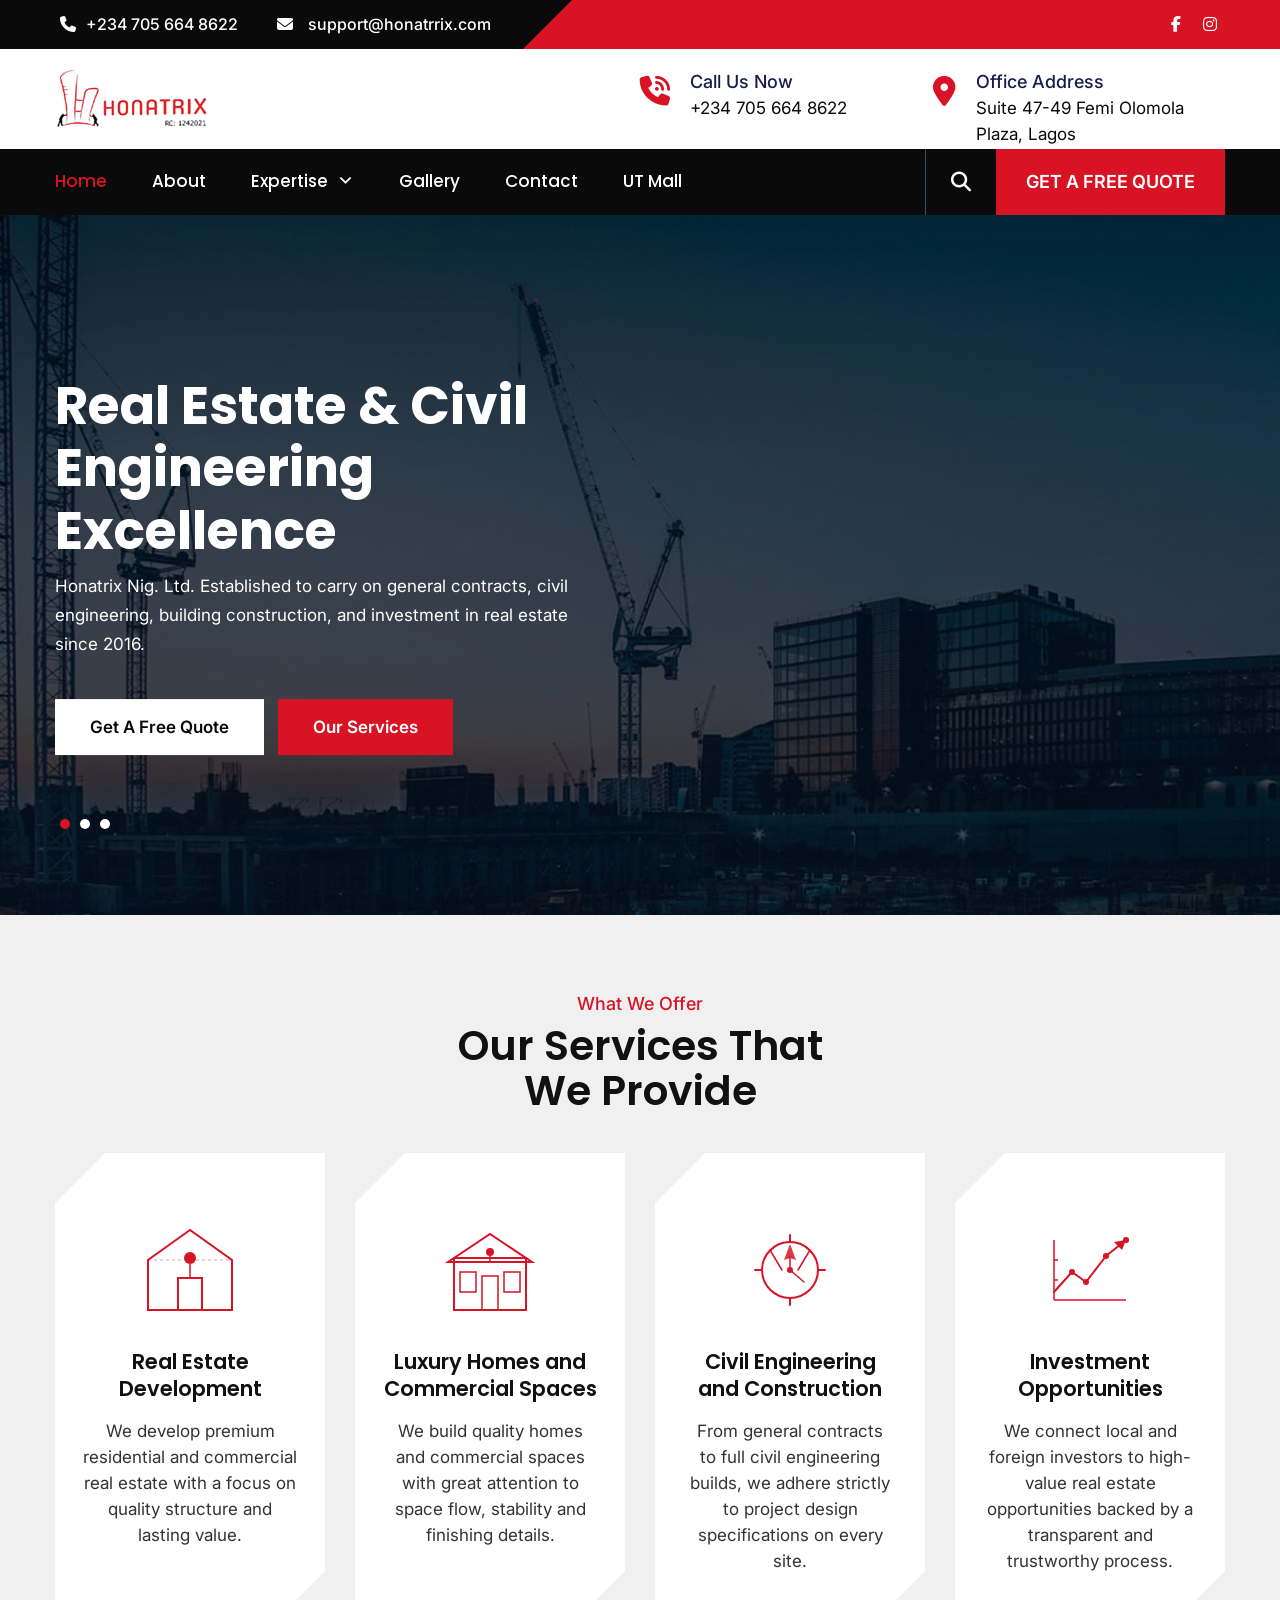
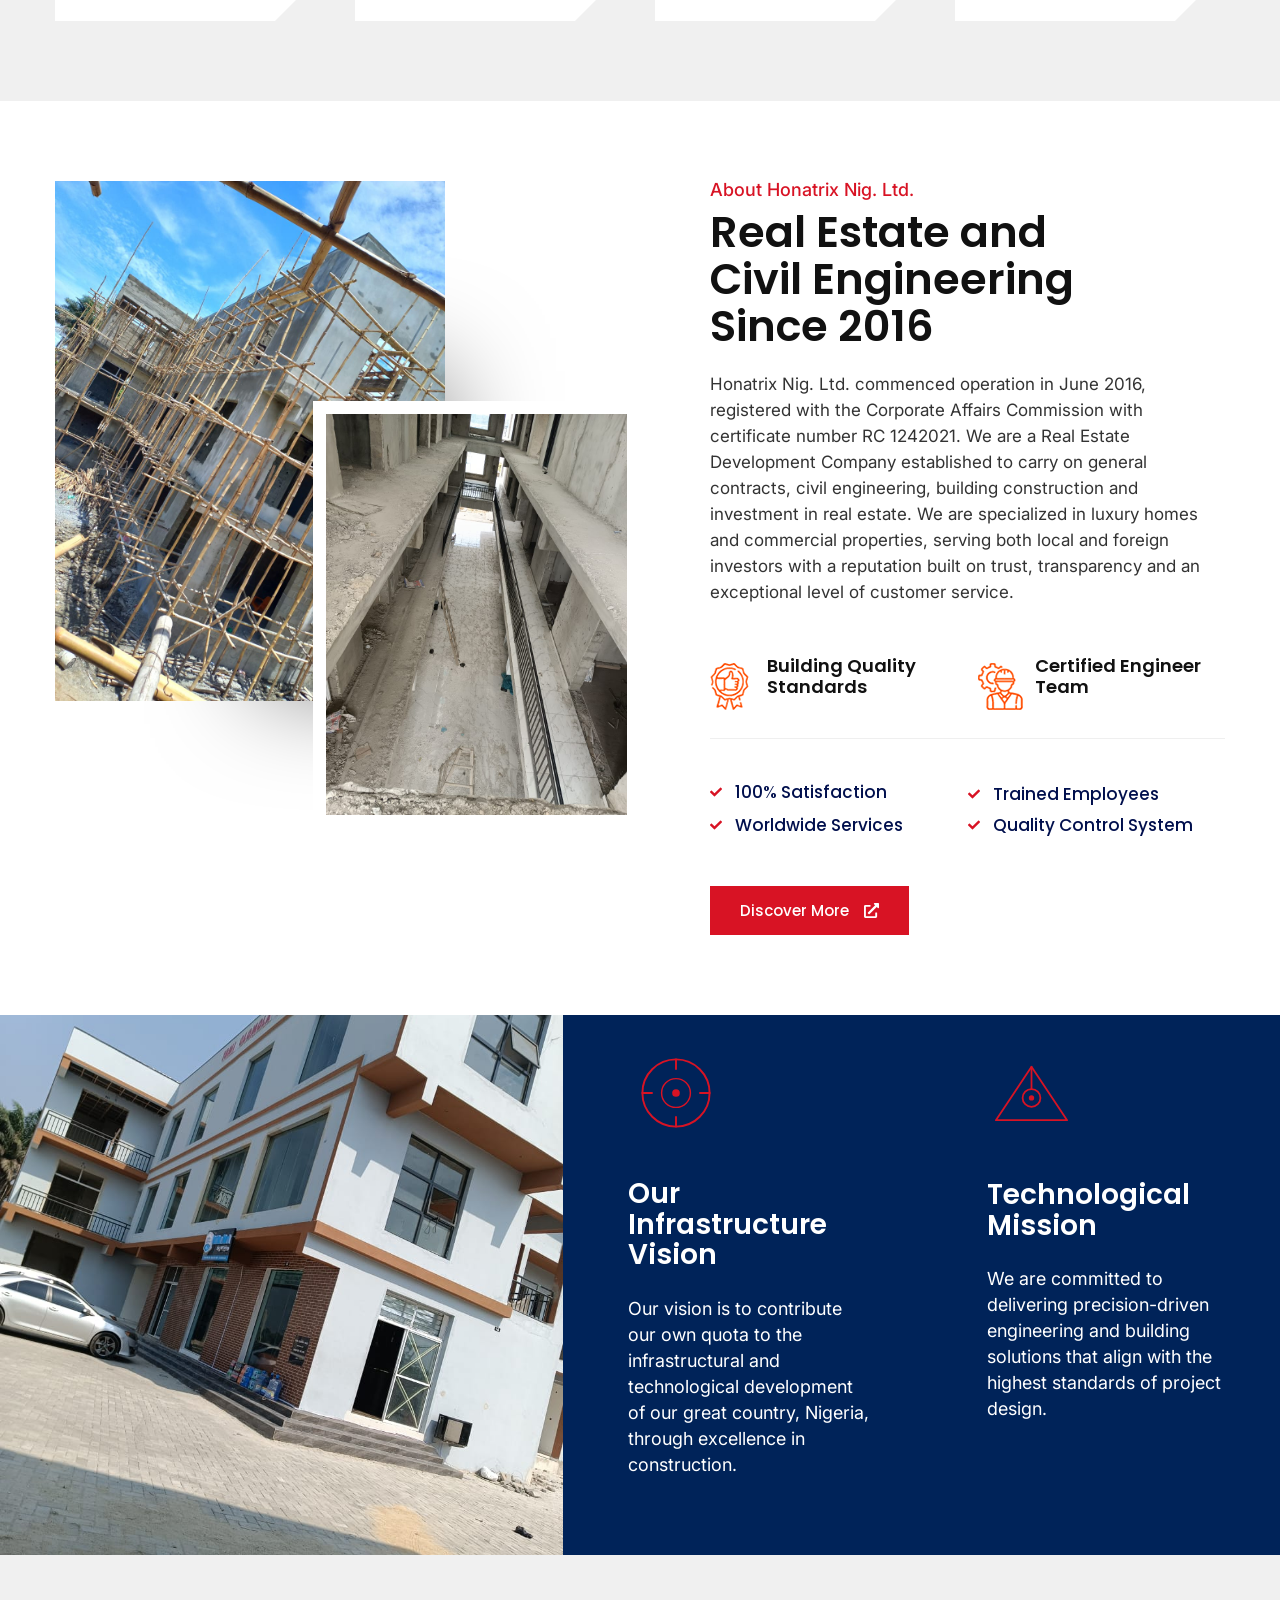
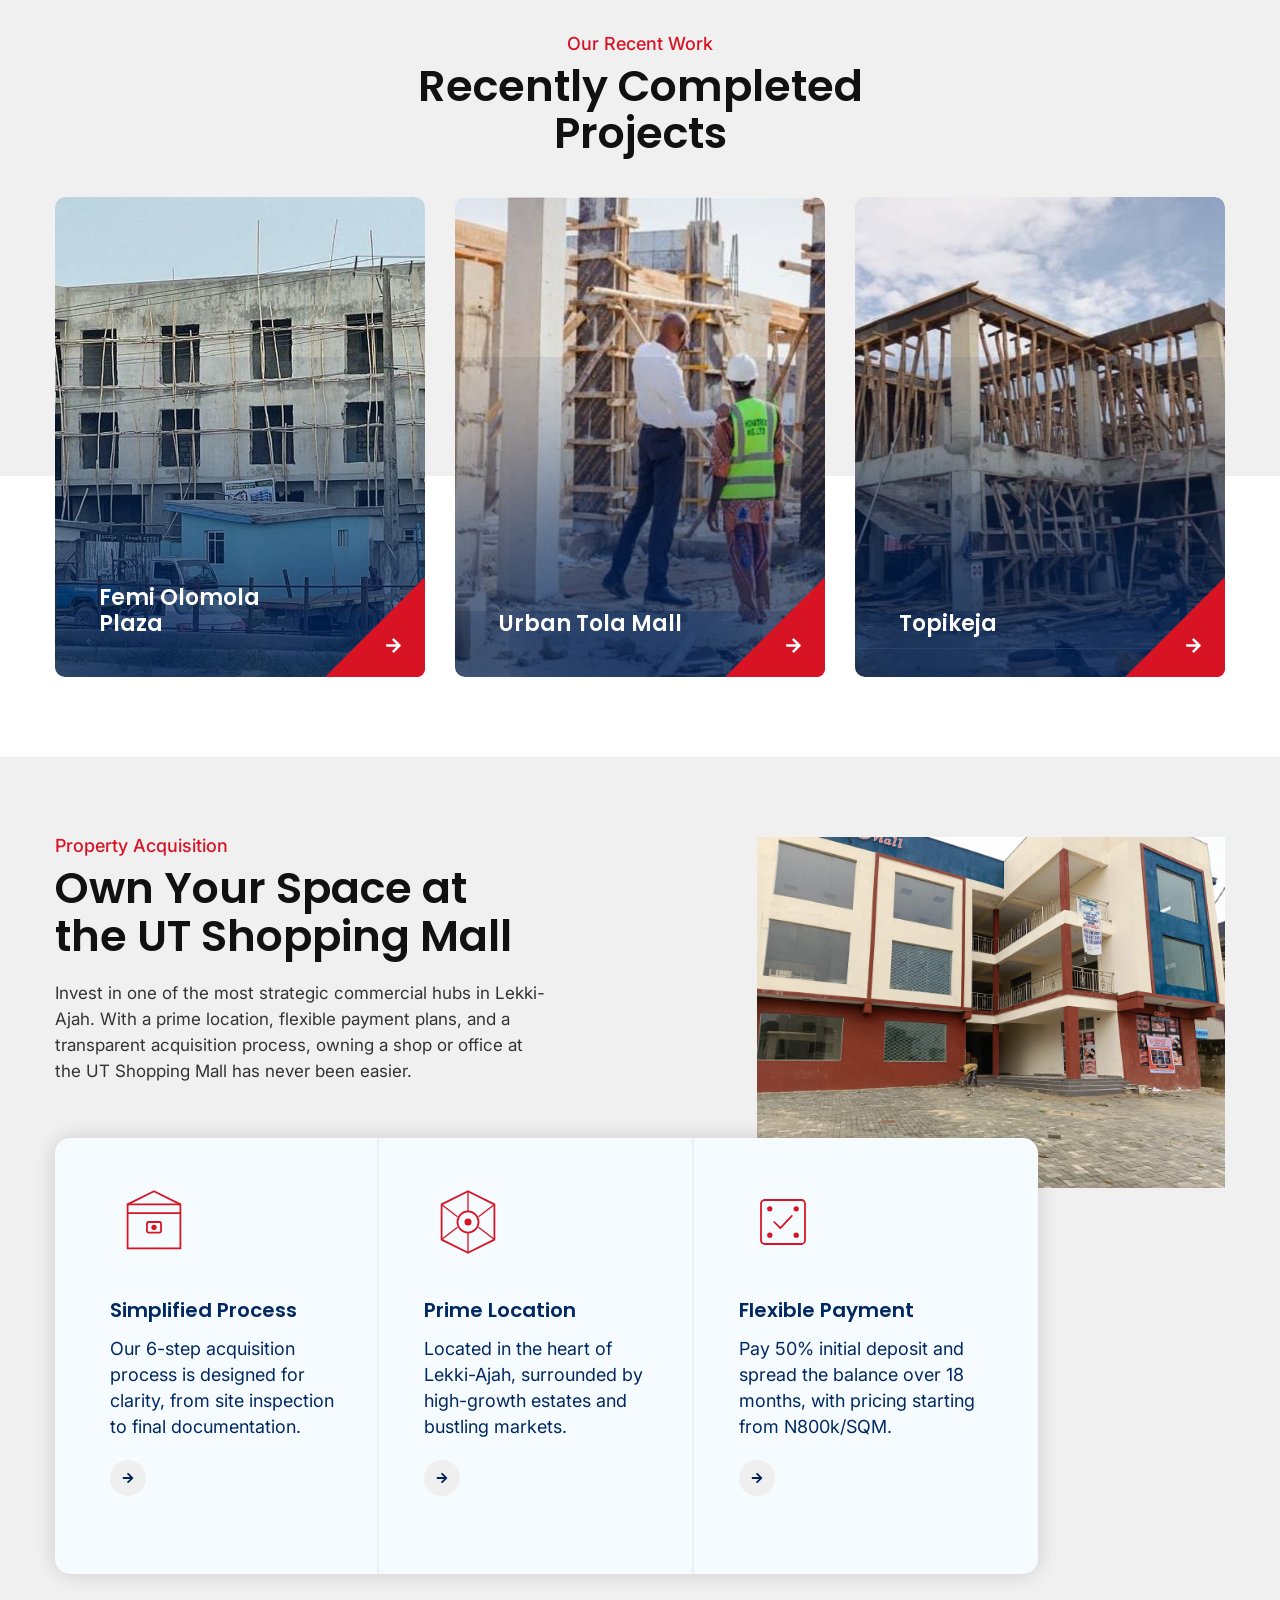
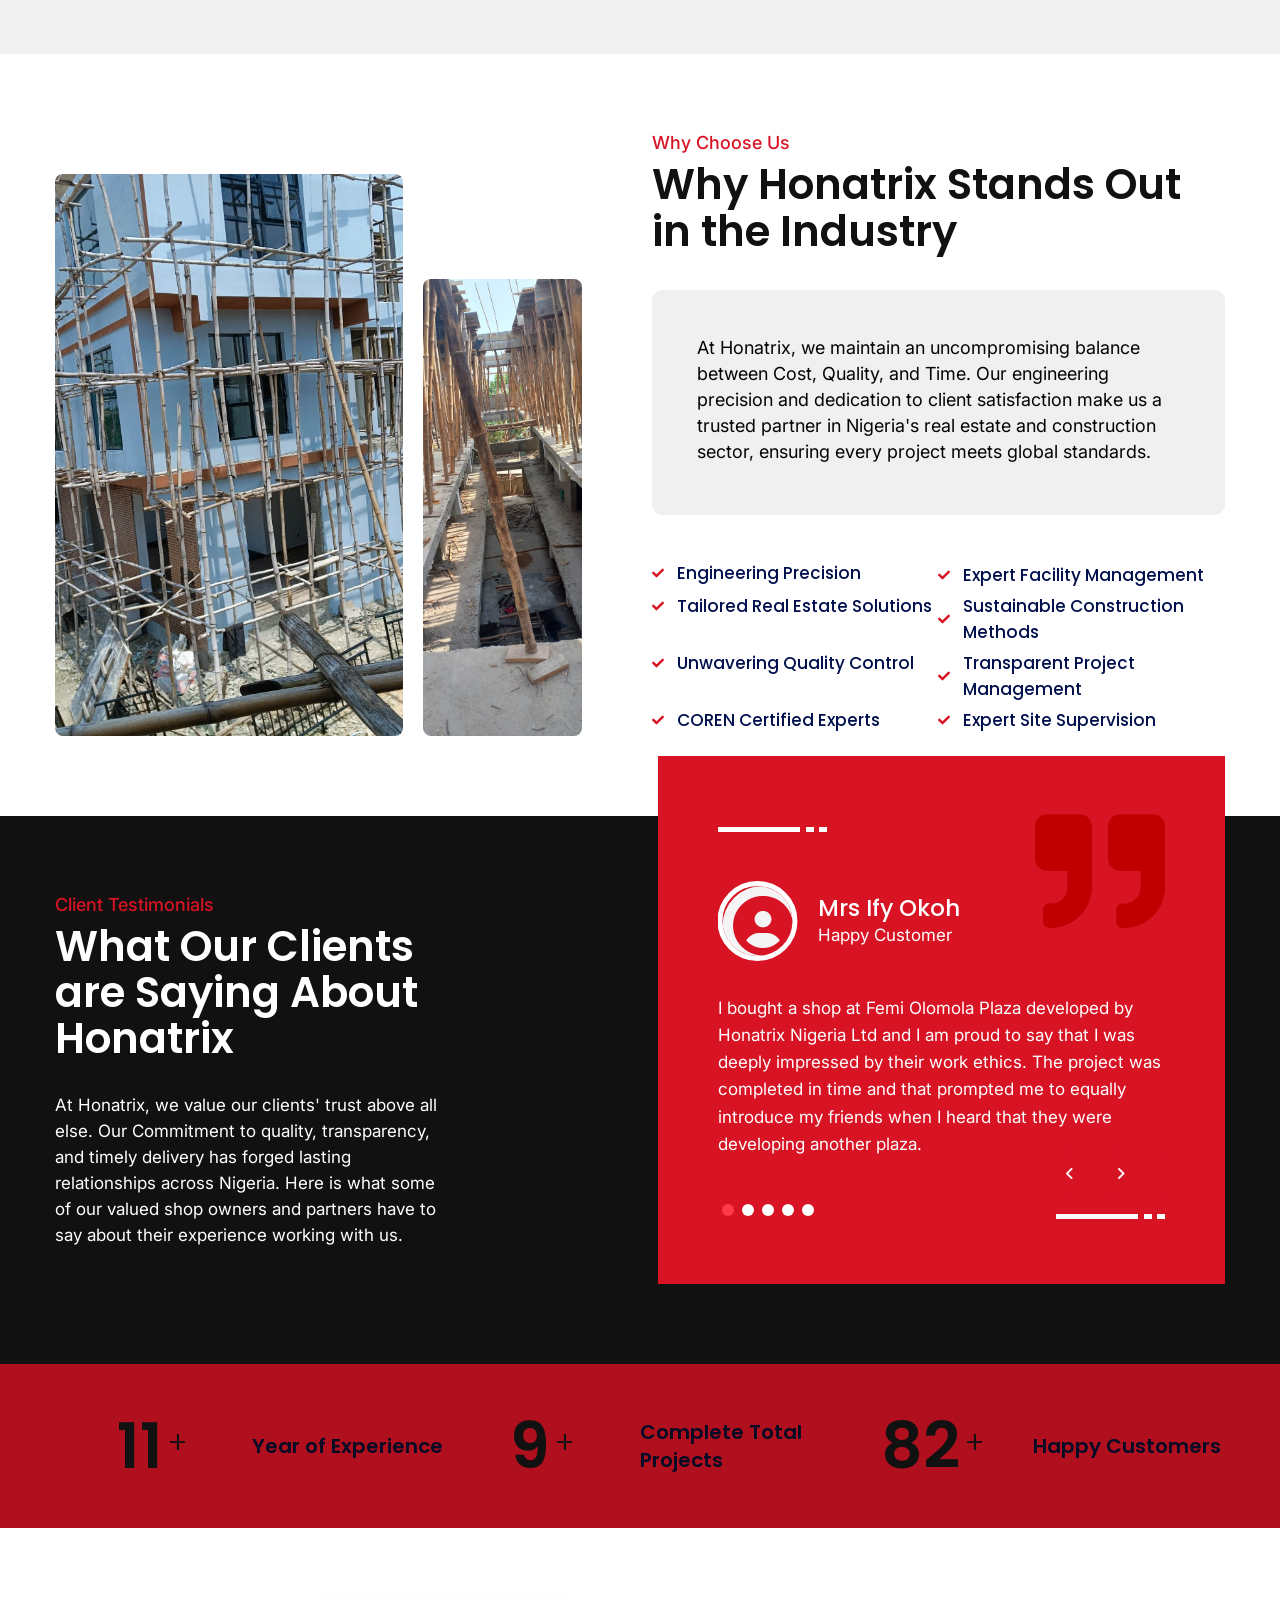
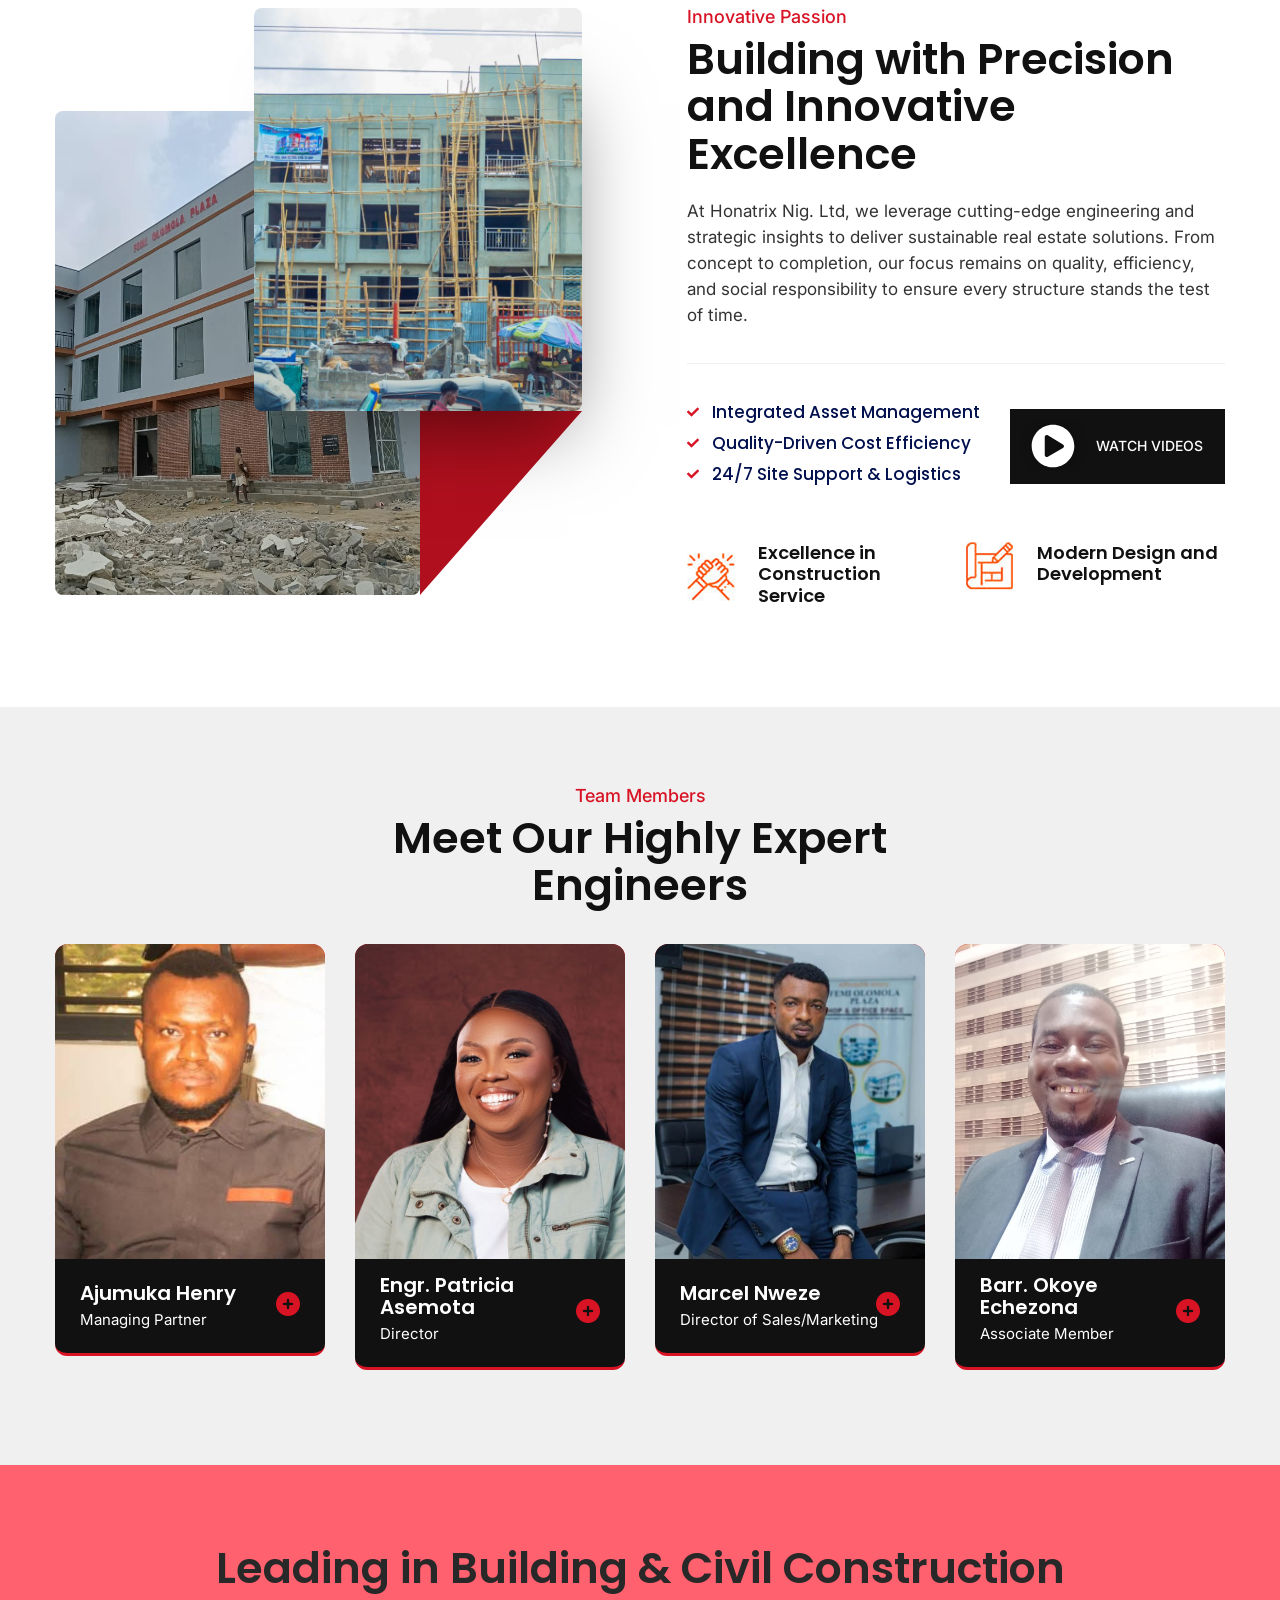
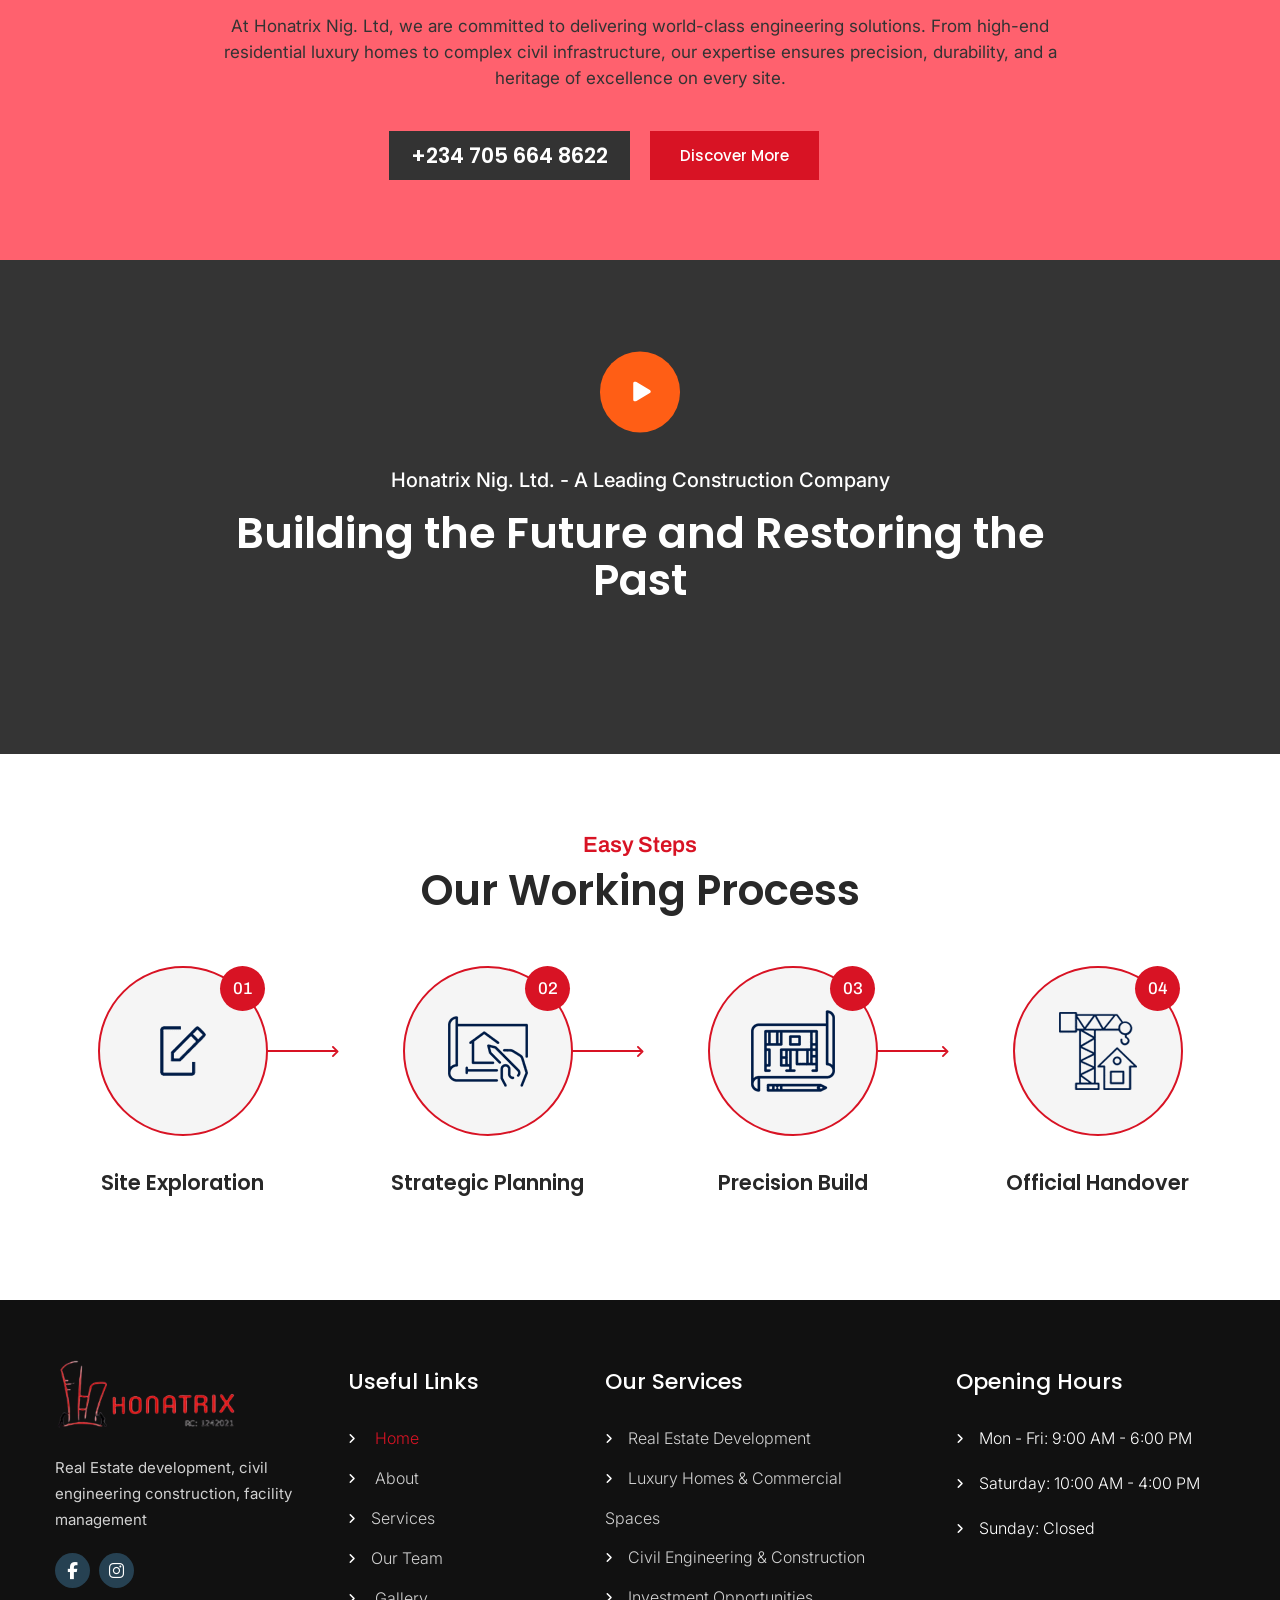
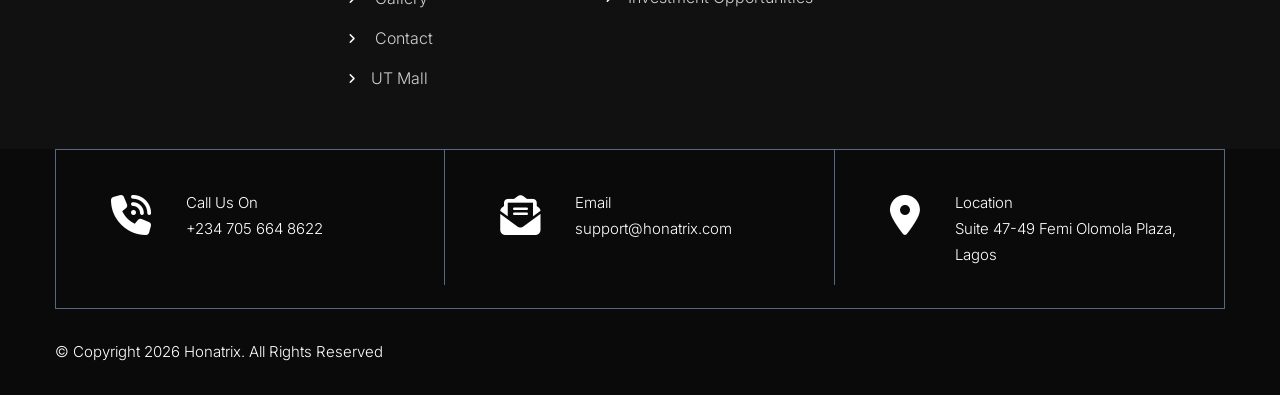
==== commit 0c85eaff: "refactor: remove WordPress-generated boilerplate and styles from index.html" ====
--- a/index.html
+++ b/index.html
@@ -1,1554 +1,3437 @@
 <!DOCTYPE html>
 <html lang="en-US">
+
 <head>
-<meta charset="UTF-8">
-<meta name="viewport" content="width=device-width, initial-scale=1">
-<link rel="icon" type="image/png" href="assets/img/honatrix-logo.png">
-<link rel="profile" href="http://gmpg.org/xfn/11">
-<title>Honatrix Nig. Ltd.</title>
-<meta name='robots' content='max-image-preview:large' />
-<link rel='dns-prefetch' href='//fonts.googleapis.com' />
-<link rel="alternate" type="application/rss+xml" title="Honatrix Nig. Ltd. &raquo; Feed" href="#" />
-<link rel="alternate" type="application/rss+xml" title="Honatrix Nig. Ltd. &raquo; Comments Feed" href="#" />
-<link rel="alternate" title="oEmbed (JSON)" type="application/json+oembed" href="#" />
-<link rel="alternate" title="oEmbed (XML)" type="text/xml+oembed" href="#" />
-<style id="wp-img-auto-sizes-contain-inline-css">
-img:is([sizes=auto i],[sizes^="auto," i]){contain-intrinsic-size:3000px 1500px}
-/*# sourceURL=wp-img-auto-sizes-contain-inline-css */
-</style>
-<style id="wp-emoji-styles-inline-css">
-
-	img.wp-smiley, img.emoji {
-		display: inline !important;
-		border: none !important;
-		box-shadow: none !important;
-		height: 1em !important;
-		width: 1em !important;
-		margin: 0 0.07em !important;
-		vertical-align: -0.1em !important;
-		background: none !important;
-		padding: 0 !important;
-	}
-/*# sourceURL=wp-emoji-styles-inline-css */
-</style>
-<style id="classic-theme-styles-inline-css">
-/*! This file is auto-generated */
-.wp-block-button__link{color:#fff;background-color:#32373c;border-radius:9999px;box-shadow:none;text-decoration:none;padding:calc(.667em + 2px) calc(1.333em + 2px);font-size:1.125em}.wp-block-file__button{background:#32373c;color:#fff;text-decoration:none}
-/*# sourceURL=/wp-includes/css/classic-themes.min.css */
-</style>
-
-<style id="global-styles-inline-css">
-:root{--wp--preset--aspect-ratio--square: 1;--wp--preset--aspect-ratio--4-3: 4/3;--wp--preset--aspect-ratio--3-4: 3/4;--wp--preset--aspect-ratio--3-2: 3/2;--wp--preset--aspect-ratio--2-3: 2/3;--wp--preset--aspect-ratio--16-9: 16/9;--wp--preset--aspect-ratio--9-16: 9/16;--wp--preset--color--black: #000000;--wp--preset--color--cyan-bluish-gray: #abb8c3;--wp--preset--color--white: #ffffff;--wp--preset--color--pale-pink: #f78da7;--wp--preset--color--vivid-red: #cf2e2e;--wp--preset--color--luminous-vivid-orange: #ff6900;--wp--preset--color--luminous-vivid-amber: #fcb900;--wp--preset--color--light-green-cyan: #7bdcb5;--wp--preset--color--vivid-green-cyan: #00d084;--wp--preset--color--pale-cyan-blue: #8ed1fc;--wp--preset--color--vivid-cyan-blue: #0693e3;--wp--preset--color--vivid-purple: #9b51e0;--wp--preset--gradient--vivid-cyan-blue-to-vivid-purple: linear-gradient(135deg,rgb(6,147,227) 0%,rgb(155,81,224) 100%);--wp--preset--gradient--light-green-cyan-to-vivid-green-cyan: linear-gradient(135deg,rgb(122,220,180) 0%,rgb(0,208,130) 100%);--wp--preset--gradient--luminous-vivid-amber-to-luminous-vivid-orange: linear-gradient(135deg,rgb(252,185,0) 0%,rgb(255,105,0) 100%);--wp--preset--gradient--luminous-vivid-orange-to-vivid-red: linear-gradient(135deg,rgb(255,105,0) 0%,rgb(207,46,46) 100%);--wp--preset--gradient--very-light-gray-to-cyan-bluish-gray: linear-gradient(135deg,rgb(238,238,238) 0%,rgb(169,184,195) 100%);--wp--preset--gradient--cool-to-warm-spectrum: linear-gradient(135deg,rgb(74,234,220) 0%,rgb(151,120,209) 20%,rgb(207,42,186) 40%,rgb(238,44,130) 60%,rgb(251,105,98) 80%,rgb(254,248,76) 100%);--wp--preset--gradient--blush-light-purple: linear-gradient(135deg,rgb(255,206,236) 0%,rgb(152,150,240) 100%);--wp--preset--gradient--blush-bordeaux: linear-gradient(135deg,rgb(254,205,165) 0%,rgb(254,45,45) 50%,rgb(107,0,62) 100%);--wp--preset--gradient--luminous-dusk: linear-gradient(135deg,rgb(255,203,112) 0%,rgb(199,81,192) 50%,rgb(65,88,208) 100%);--wp--preset--gradient--pale-ocean: linear-gradient(135deg,rgb(255,245,203) 0%,rgb(182,227,212) 50%,rgb(51,167,181) 100%);--wp--preset--gradient--electric-grass: linear-gradient(135deg,rgb(202,248,128) 0%,rgb(113,206,126) 100%);--wp--preset--gradient--midnight: linear-gradient(135deg,rgb(2,3,129) 0%,rgb(40,116,252) 100%);--wp--preset--font-size--small: 13px;--wp--preset--font-size--medium: 20px;--wp--preset--font-size--large: 36px;--wp--preset--font-size--x-large: 42px;--wp--preset--spacing--20: 0.44rem;--wp--preset--spacing--30: 0.67rem;--wp--preset--spacing--40: 1rem;--wp--preset--spacing--50: 1.5rem;--wp--preset--spacing--60: 2.25rem;--wp--preset--spacing--70: 3.38rem;--wp--preset--spacing--80: 5.06rem;--wp--preset--shadow--natural: 6px 6px 9px rgba(0, 0, 0, 0.2);--wp--preset--shadow--deep: 12px 12px 50px rgba(0, 0, 0, 0.4);--wp--preset--shadow--sharp: 6px 6px 0px rgba(0, 0, 0, 0.2);--wp--preset--shadow--outlined: 6px 6px 0px -3px rgb(255, 255, 255), 6px 6px rgb(0, 0, 0);--wp--preset--shadow--crisp: 6px 6px 0px rgb(0, 0, 0);}:where(body) { margin: 0; }:where(.is-layout-flex){gap: 0.5em;}:where(.is-layout-grid){gap: 0.5em;}body .is-layout-flex{display: flex;}.is-layout-flex{flex-wrap: wrap;align-items: center;}.is-layout-flex > :is(*, div){margin: 0;}body .is-layout-grid{display: grid;}.is-layout-grid > :is(*, div){margin: 0;}body{padding-top: 0px;padding-right: 0px;padding-bottom: 0px;padding-left: 0px;}:root :where(.wp-element-button, .wp-block-button__link){background-color: #32373c;border-width: 0;color: #fff;font-family: inherit;font-size: inherit;font-style: inherit;font-weight: inherit;letter-spacing: inherit;line-height: inherit;padding-top: calc(0.667em + 2px);padding-right: calc(1.333em + 2px);padding-bottom: calc(0.667em + 2px);padding-left: calc(1.333em + 2px);text-decoration: none;text-transform: inherit;}.has-black-color{color: var(--wp--preset--color--black) !important;}.has-cyan-bluish-gray-color{color: var(--wp--preset--color--cyan-bluish-gray) !important;}.has-white-color{color: var(--wp--preset--color--white) !important;}.has-pale-pink-color{color: var(--wp--preset--color--pale-pink) !important;}.has-vivid-red-color{color: var(--wp--preset--color--vivid-red) !important;}.has-luminous-vivid-orange-color{color: var(--wp--preset--color--luminous-vivid-orange) !important;}.has-luminous-vivid-amber-color{color: var(--wp--preset--color--luminous-vivid-amber) !important;}.has-light-green-cyan-color{color: var(--wp--preset--color--light-green-cyan) !important;}.has-vivid-green-cyan-color{color: var(--wp--preset--color--vivid-green-cyan) !important;}.has-pale-cyan-blue-color{color: var(--wp--preset--color--pale-cyan-blue) !important;}.has-vivid-cyan-blue-color{color: var(--wp--preset--color--vivid-cyan-blue) !important;}.has-vivid-purple-color{color: var(--wp--preset--color--vivid-purple) !important;}.has-black-background-color{background-color: var(--wp--preset--color--black) !important;}.has-cyan-bluish-gray-background-color{background-color: var(--wp--preset--color--cyan-bluish-gray) !important;}.has-white-background-color{background-color: var(--wp--preset--color--white) !important;}.has-pale-pink-background-color{background-color: var(--wp--preset--color--pale-pink) !important;}.has-vivid-red-background-color{background-color: var(--wp--preset--color--vivid-red) !important;}.has-luminous-vivid-orange-background-color{background-color: var(--wp--preset--color--luminous-vivid-orange) !important;}.has-luminous-vivid-amber-background-color{background-color: var(--wp--preset--color--luminous-vivid-amber) !important;}.has-light-green-cyan-background-color{background-color: var(--wp--preset--color--light-green-cyan) !important;}.has-vivid-green-cyan-background-color{background-color: var(--wp--preset--color--vivid-green-cyan) !important;}.has-pale-cyan-blue-background-color{background-color: var(--wp--preset--color--pale-cyan-blue) !important;}.has-vivid-cyan-blue-background-color{background-color: var(--wp--preset--color--vivid-cyan-blue) !important;}.has-vivid-purple-background-color{background-color: var(--wp--preset--color--vivid-purple) !important;}.has-black-border-color{border-color: var(--wp--preset--color--black) !important;}.has-cyan-bluish-gray-border-color{border-color: var(--wp--preset--color--cyan-bluish-gray) !important;}.has-white-border-color{border-color: var(--wp--preset--color--white) !important;}.has-pale-pink-border-color{border-color: var(--wp--preset--color--pale-pink) !important;}.has-vivid-red-border-color{border-color: var(--wp--preset--color--vivid-red) !important;}.has-luminous-vivid-orange-border-color{border-color: var(--wp--preset--color--luminous-vivid-orange) !important;}.has-luminous-vivid-amber-border-color{border-color: var(--wp--preset--color--luminous-vivid-amber) !important;}.has-light-green-cyan-border-color{border-color: var(--wp--preset--color--light-green-cyan) !important;}.has-vivid-green-cyan-border-color{border-color: var(--wp--preset--color--vivid-green-cyan) !important;}.has-pale-cyan-blue-border-color{border-color: var(--wp--preset--color--pale-cyan-blue) !important;}.has-vivid-cyan-blue-border-color{border-color: var(--wp--preset--color--vivid-cyan-blue) !important;}.has-vivid-purple-border-color{border-color: var(--wp--preset--color--vivid-purple) !important;}.has-vivid-cyan-blue-to-vivid-purple-gradient-background{background: var(--wp--preset--gradient--vivid-cyan-blue-to-vivid-purple) !important;}.has-light-green-cyan-to-vivid-green-cyan-gradient-background{background: var(--wp--preset--gradient--light-green-cyan-to-vivid-green-cyan) !important;}.has-luminous-vivid-amber-to-luminous-vivid-orange-gradient-background{background: var(--wp--preset--gradient--luminous-vivid-amber-to-luminous-vivid-orange) !important;}.has-luminous-vivid-orange-to-vivid-red-gradient-background{background: var(--wp--preset--gradient--luminous-vivid-orange-to-vivid-red) !important;}.has-very-light-gray-to-cyan-bluish-gray-gradient-background{background: var(--wp--preset--gradient--very-light-gray-to-cyan-bluish-gray) !important;}.has-cool-to-warm-spectrum-gradient-background{background: var(--wp--preset--gradient--cool-to-warm-spectrum) !important;}.has-blush-light-purple-gradient-background{background: var(--wp--preset--gradient--blush-light-purple) !important;}.has-blush-bordeaux-gradient-background{background: var(--wp--preset--gradient--blush-bordeaux) !important;}.has-luminous-dusk-gradient-background{background: var(--wp--preset--gradient--luminous-dusk) !important;}.has-pale-ocean-gradient-background{background: var(--wp--preset--gradient--pale-ocean) !important;}.has-electric-grass-gradient-background{background: var(--wp--preset--gradient--electric-grass) !important;}.has-midnight-gradient-background{background: var(--wp--preset--gradient--midnight) !important;}.has-small-font-size{font-size: var(--wp--preset--font-size--small) !important;}.has-medium-font-size{font-size: var(--wp--preset--font-size--medium) !important;}.has-large-font-size{font-size: var(--wp--preset--font-size--large) !important;}.has-x-large-font-size{font-size: var(--wp--preset--font-size--x-large) !important;}
-/*# sourceURL=global-styles-inline-css */
-</style>
-
-<link rel='stylesheet' id='contact-form-7-css' href="assets/css/styles.css" media='all' />
-<link rel='stylesheet' id='Honatrix Nig. Ltd.-pro-gfonts-body-css' href='//fonts.googleapis.com/css?family=Inter&#038;subset=cyrillic,arabic,bengali,cyrillic,cyrillic-ext,devanagari,greek,greek-ext,gujarati,hebrew,latin-ext,tamil,telugu,thai,vietnamese,latin&#038;ver=7.0' media='all' />
-<link rel='stylesheet' id='Honatrix Nig. Ltd.-pro-gfonts-logo-css' href='//fonts.googleapis.com/css?family=Inter&#038;subset=cyrillic,arabic,bengali,cyrillic,cyrillic-ext,devanagari,greek,greek-ext,gujarati,hebrew,latin-ext,tamil,telugu,thai,vietnamese,latin&#038;ver=7.0' media='all' />
-<link rel='stylesheet' id='Honatrix Nig. Ltd.-pro-gfonts-nav-css' href='//fonts.googleapis.com/css?family=Poppins&#038;subset=cyrillic,arabic,bengali,cyrillic,cyrillic-ext,devanagari,greek,greek-ext,gujarati,hebrew,latin-ext,tamil,telugu,thai,vietnamese,latin&#038;ver=7.0' media='all' />
-<link rel='stylesheet' id='Honatrix Nig. Ltd.-pro-gfonts-heading-css' href='//fonts.googleapis.com/css?family=Poppins&#038;subset=cyrillic,arabic,bengali,cyrillic,cyrillic-ext,devanagari,greek,greek-ext,gujarati,hebrew,latin-ext,tamil,telugu,thai,vietnamese,latin&#038;ver=7.0' media='all' />
-<link rel='stylesheet' id='Honatrix Nig. Ltd.-pro-gfonts-slidetitle-css' href='//fonts.googleapis.com/css?family=Poppins&#038;subset=cyrillic,arabic,bengali,cyrillic,cyrillic-ext,devanagari,greek,greek-ext,gujarati,hebrew,latin-ext,tamil,telugu,thai,vietnamese,latin&#038;ver=7.0' media='all' />
-<link rel='stylesheet' id='Honatrix Nig. Ltd.-pro-gfonts-slidedes-css' href='//fonts.googleapis.com/css?family=Inter&#038;subset=cyrillic,arabic,bengali,cyrillic,cyrillic-ext,devanagari,greek,greek-ext,gujarati,hebrew,latin-ext,tamil,telugu,thai,vietnamese,latin&#038;ver=7.0' media='all' />
-<link rel='stylesheet' id='Honatrix Nig. Ltd.-pro-gfonts-slidesubtitle-css' href='//fonts.googleapis.com/css?family=Poppins&#038;subset=cyrillic,arabic,bengali,cyrillic,cyrillic-ext,devanagari,greek,greek-ext,gujarati,hebrew,latin-ext,tamil,telugu,thai,vietnamese,latin&#038;ver=7.0' media='all' />
-<link rel='stylesheet' id='Honatrix Nig. Ltd.-pro-basic-style-css' href="assets/css/style.css" media='all' />
-<link rel='stylesheet' id='nivo-slider-css' href="assets/css/nivo-slider.css" media='all' />
-<link rel='stylesheet' id='fontawesome-all-style-css' href="assets/css/fontawesome-all.css" media='all' />
-<link rel='stylesheet' id='Honatrix Nig. Ltd.-pro-responsive-css' href="assets/css/responsive.css" media='all' />
-<link rel='stylesheet' id='Honatrix Nig. Ltd.-pro-owl-style-css' href="assets/css/owl.carousel.css" media='all' />
-<link rel='stylesheet' id='dashicons-css' href="assets/css/dashicons.min.css" media='all' />
-<link rel='stylesheet' id='elementor-frontend-css' href="assets/css/frontend.min.css" media='all' />
-<link rel='stylesheet' id='elementor-post-9-css' href="assets/css/post-9.css" media='all' />
-<link rel='stylesheet' id='widget-heading-css' href="assets/css/widget-heading.min.css" media='all' />
-<link rel='stylesheet' id='widget-image-box-css' href="assets/css/widget-image-box.min.css" media='all' />
-<link rel='stylesheet' id='widget-image-css' href="assets/css/widget-image.min.css" media='all' />
-<link rel='stylesheet' id='widget-icon-list-css' href="assets/css/widget-icon-list.min.css" media='all' />
-<link rel='stylesheet' id='widget-counter-css' href="assets/css/widget-counter.min.css" media='all' />
-<link rel='stylesheet' id='widget-video-css' href="assets/css/widget-video.min.css" media='all' />
-<link rel='stylesheet' id='e-animation-grow-css' href="assets/css/e-animation-grow.min.css" media='all' />
-<link rel='stylesheet' id='elementor-post-294-css' href="assets/css/post-294.css" media='all' />
-<link rel='stylesheet' id='elementor-gf-local-roboto-css' href="assets/css/roboto.css" media='all' />
-<link rel='stylesheet' id='elementor-gf-local-robotoslab-css' href="assets/css/robotoslab.css" media='all' />
-<link rel='stylesheet' id='elementor-gf-local-inter-css' href="assets/css/inter.css" media='all' />
-<link rel='stylesheet' id='elementor-gf-local-poppins-css' href="assets/css/poppins.css" media='all' />
-<link rel='stylesheet' id='elementor-gf-local-archivo-css' href="assets/css/archivo.css" media='all' />
-<link rel='stylesheet' id='honatrix-theme-css' href="assets/css/honatrix-theme.css" media='all' />
-<script id="jquery-core-js" src="assets/js/jquery.min.js"></script>
-<script id="jquery-migrate-js" src="assets/js/jquery-migrate.min.js"></script>
-<script id="jquery-nivo-slider-js" src="assets/js/jquery.nivo.slider.js"></script>
-<script id="Honatrix Nig. Ltd.-pro-custom-js" src="assets/js/custom.js"></script>
-<script id="Honatrix Nig. Ltd.-pro-owljs-js" src="assets/js/owl.carousel.js"></script>
-<link rel="https://api.w.org/" href="#" /><link rel="alternate" title="JSON" type="application/json" href="#" /><link rel="EditURI" type="application/rsd+xml" title="RSD" href="#" />
-<meta name="generator" content="WordPress 7.0" />
-<link rel="canonical" href="index.html" />
-   <script>
-		jQuery(window).bind('scroll', function() {
-		var wwd = jQuery(window).width();
-		if( wwd > 939 ){
-		var navHeight = jQuery( window ).height() - 600;
+	<meta charset="UTF-8">
+	<meta name="viewport" content="width=device-width, initial-scale=1">
+	<link rel="icon" type="image/png" href="assets/img/honatrix-logo.png">
+	<link rel="profile" href="http://gmpg.org/xfn/11">
+	<title>Honatrix Nig. Ltd.</title>
+	<meta name='robots' content='max-image-preview:large' />
+	<link rel='dns-prefetch' href='//fonts.googleapis.com' />
+	<link rel="alternate" type="application/rss+xml" title="Honatrix Nig. Ltd. &raquo; Feed" href="#" />
+	<link rel="alternate" type="application/rss+xml" title="Honatrix Nig. Ltd. &raquo; Comments Feed" href="#" />
+	<link rel="alternate" title="oEmbed (JSON)" type="application/json+oembed" href="#" />
+	<link rel="alternate" title="oEmbed (XML)" type="text/xml+oembed" href="#" />
+	<style id="wp-img-auto-sizes-contain-inline-css">
+		img:is([sizes=auto i], [sizes^="auto," i]) {
+			contain-intrinsic-size: 3000px 1500px
+		}
+
+		/*# sourceURL=wp-img-auto-sizes-contain-inline-css */
+	</style>
+	<style id="wp-emoji-styles-inline-css">
+		img.wp-smiley,
+		img.emoji {
+			display: inline !important;
+			border: none !important;
+			box-shadow: none !important;
+			height: 1em !important;
+			width: 1em !important;
+			margin: 0 0.07em !important;
+			vertical-align: -0.1em !important;
+			background: none !important;
+			padding: 0 !important;
+		}
+
+		/*# sourceURL=wp-emoji-styles-inline-css */
+	</style>
+	<style id="classic-theme-styles-inline-css">
+		/*! This file is auto-generated */
+		.wp-block-button__link {
+			color: #fff;
+			background-color: #32373c;
+			border-radius: 9999px;
+			box-shadow: none;
+			text-decoration: none;
+			padding: calc(.667em + 2px) calc(1.333em + 2px);
+			font-size: 1.125em
+		}
+
+		.wp-block-file__button {
+			background: #32373c;
+			color: #fff;
+			text-decoration: none
+		}
+
+		/*# sourceURL=/wp-includes/css/classic-themes.min.css */
+	</style>
+
+	<style id="global-styles-inline-css">
+		:root {
+			--wp--preset--aspect-ratio--square: 1;
+			--wp--preset--aspect-ratio--4-3: 4/3;
+			--wp--preset--aspect-ratio--3-4: 3/4;
+			--wp--preset--aspect-ratio--3-2: 3/2;
+			--wp--preset--aspect-ratio--2-3: 2/3;
+			--wp--preset--aspect-ratio--16-9: 16/9;
+			--wp--preset--aspect-ratio--9-16: 9/16;
+			--wp--preset--color--black: #000000;
+			--wp--preset--color--cyan-bluish-gray: #abb8c3;
+			--wp--preset--color--white: #ffffff;
+			--wp--preset--color--pale-pink: #f78da7;
+			--wp--preset--color--vivid-red: #cf2e2e;
+			--wp--preset--color--luminous-vivid-orange: #ff6900;
+			--wp--preset--color--luminous-vivid-amber: #fcb900;
+			--wp--preset--color--light-green-cyan: #7bdcb5;
+			--wp--preset--color--vivid-green-cyan: #00d084;
+			--wp--preset--color--pale-cyan-blue: #8ed1fc;
+			--wp--preset--color--vivid-cyan-blue: #0693e3;
+			--wp--preset--color--vivid-purple: #9b51e0;
+			--wp--preset--gradient--vivid-cyan-blue-to-vivid-purple: linear-gradient(135deg, rgb(6, 147, 227) 0%, rgb(155, 81, 224) 100%);
+			--wp--preset--gradient--light-green-cyan-to-vivid-green-cyan: linear-gradient(135deg, rgb(122, 220, 180) 0%, rgb(0, 208, 130) 100%);
+			--wp--preset--gradient--luminous-vivid-amber-to-luminous-vivid-orange: linear-gradient(135deg, rgb(252, 185, 0) 0%, rgb(255, 105, 0) 100%);
+			--wp--preset--gradient--luminous-vivid-orange-to-vivid-red: linear-gradient(135deg, rgb(255, 105, 0) 0%, rgb(207, 46, 46) 100%);
+			--wp--preset--gradient--very-light-gray-to-cyan-bluish-gray: linear-gradient(135deg, rgb(238, 238, 238) 0%, rgb(169, 184, 195) 100%);
+			--wp--preset--gradient--cool-to-warm-spectrum: linear-gradient(135deg, rgb(74, 234, 220) 0%, rgb(151, 120, 209) 20%, rgb(207, 42, 186) 40%, rgb(238, 44, 130) 60%, rgb(251, 105, 98) 80%, rgb(254, 248, 76) 100%);
+			--wp--preset--gradient--blush-light-purple: linear-gradient(135deg, rgb(255, 206, 236) 0%, rgb(152, 150, 240) 100%);
+			--wp--preset--gradient--blush-bordeaux: linear-gradient(135deg, rgb(254, 205, 165) 0%, rgb(254, 45, 45) 50%, rgb(107, 0, 62) 100%);
+			--wp--preset--gradient--luminous-dusk: linear-gradient(135deg, rgb(255, 203, 112) 0%, rgb(199, 81, 192) 50%, rgb(65, 88, 208) 100%);
+			--wp--preset--gradient--pale-ocean: linear-gradient(135deg, rgb(255, 245, 203) 0%, rgb(182, 227, 212) 50%, rgb(51, 167, 181) 100%);
+			--wp--preset--gradient--electric-grass: linear-gradient(135deg, rgb(202, 248, 128) 0%, rgb(113, 206, 126) 100%);
+			--wp--preset--gradient--midnight: linear-gradient(135deg, rgb(2, 3, 129) 0%, rgb(40, 116, 252) 100%);
+			--wp--preset--font-size--small: 13px;
+			--wp--preset--font-size--medium: 20px;
+			--wp--preset--font-size--large: 36px;
+			--wp--preset--font-size--x-large: 42px;
+			--wp--preset--spacing--20: 0.44rem;
+			--wp--preset--spacing--30: 0.67rem;
+			--wp--preset--spacing--40: 1rem;
+			--wp--preset--spacing--50: 1.5rem;
+			--wp--preset--spacing--60: 2.25rem;
+			--wp--preset--spacing--70: 3.38rem;
+			--wp--preset--spacing--80: 5.06rem;
+			--wp--preset--shadow--natural: 6px 6px 9px rgba(0, 0, 0, 0.2);
+			--wp--preset--shadow--deep: 12px 12px 50px rgba(0, 0, 0, 0.4);
+			--wp--preset--shadow--sharp: 6px 6px 0px rgba(0, 0, 0, 0.2);
+			--wp--preset--shadow--outlined: 6px 6px 0px -3px rgb(255, 255, 255), 6px 6px rgb(0, 0, 0);
+			--wp--preset--shadow--crisp: 6px 6px 0px rgb(0, 0, 0);
+		}
+
+		:where(body) {
+			margin: 0;
+		}
+
+		:where(.is-layout-flex) {
+			gap: 0.5em;
+		}
+
+		:where(.is-layout-grid) {
+			gap: 0.5em;
+		}
+
+		body .is-layout-flex {
+			display: flex;
+		}
+
+		.is-layout-flex {
+			flex-wrap: wrap;
+			align-items: center;
+		}
+
+		.is-layout-flex> :is(*, div) {
+			margin: 0;
+		}
+
+		body .is-layout-grid {
+			display: grid;
+		}
+
+		.is-layout-grid> :is(*, div) {
+			margin: 0;
+		}
+
+		body {
+			padding-top: 0px;
+			padding-right: 0px;
+			padding-bottom: 0px;
+			padding-left: 0px;
+		}
+
+		:root :where(.wp-element-button, .wp-block-button__link) {
+			background-color: #32373c;
+			border-width: 0;
+			color: #fff;
+			font-family: inherit;
+			font-size: inherit;
+			font-style: inherit;
+			font-weight: inherit;
+			letter-spacing: inherit;
+			line-height: inherit;
+			padding-top: calc(0.667em + 2px);
+			padding-right: calc(1.333em + 2px);
+			padding-bottom: calc(0.667em + 2px);
+			padding-left: calc(1.333em + 2px);
+			text-decoration: none;
+			text-transform: inherit;
+		}
+
+		.has-black-color {
+			color: var(--wp--preset--color--black) !important;
+		}
+
+		.has-cyan-bluish-gray-color {
+			color: var(--wp--preset--color--cyan-bluish-gray) !important;
+		}
+
+		.has-white-color {
+			color: var(--wp--preset--color--white) !important;
+		}
+
+		.has-pale-pink-color {
+			color: var(--wp--preset--color--pale-pink) !important;
+		}
+
+		.has-vivid-red-color {
+			color: var(--wp--preset--color--vivid-red) !important;
+		}
+
+		.has-luminous-vivid-orange-color {
+			color: var(--wp--preset--color--luminous-vivid-orange) !important;
+		}
+
+		.has-luminous-vivid-amber-color {
+			color: var(--wp--preset--color--luminous-vivid-amber) !important;
+		}
+
+		.has-light-green-cyan-color {
+			color: var(--wp--preset--color--light-green-cyan) !important;
+		}
+
+		.has-vivid-green-cyan-color {
+			color: var(--wp--preset--color--vivid-green-cyan) !important;
+		}
+
+		.has-pale-cyan-blue-color {
+			color: var(--wp--preset--color--pale-cyan-blue) !important;
+		}
+
+		.has-vivid-cyan-blue-color {
+			color: var(--wp--preset--color--vivid-cyan-blue) !important;
+		}
+
+		.has-vivid-purple-color {
+			color: var(--wp--preset--color--vivid-purple) !important;
+		}
+
+		.has-black-background-color {
+			background-color: var(--wp--preset--color--black) !important;
+		}
+
+		.has-cyan-bluish-gray-background-color {
+			background-color: var(--wp--preset--color--cyan-bluish-gray) !important;
+		}
+
+		.has-white-background-color {
+			background-color: var(--wp--preset--color--white) !important;
+		}
+
+		.has-pale-pink-background-color {
+			background-color: var(--wp--preset--color--pale-pink) !important;
+		}
+
+		.has-vivid-red-background-color {
+			background-color: var(--wp--preset--color--vivid-red) !important;
+		}
+
+		.has-luminous-vivid-orange-background-color {
+			background-color: var(--wp--preset--color--luminous-vivid-orange) !important;
+		}
+
+		.has-luminous-vivid-amber-background-color {
+			background-color: var(--wp--preset--color--luminous-vivid-amber) !important;
+		}
+
+		.has-light-green-cyan-background-color {
+			background-color: var(--wp--preset--color--light-green-cyan) !important;
+		}
+
+		.has-vivid-green-cyan-background-color {
+			background-color: var(--wp--preset--color--vivid-green-cyan) !important;
+		}
+
+		.has-pale-cyan-blue-background-color {
+			background-color: var(--wp--preset--color--pale-cyan-blue) !important;
+		}
+
+		.has-vivid-cyan-blue-background-color {
+			background-color: var(--wp--preset--color--vivid-cyan-blue) !important;
+		}
+
+		.has-vivid-purple-background-color {
+			background-color: var(--wp--preset--color--vivid-purple) !important;
+		}
+
+		.has-black-border-color {
+			border-color: var(--wp--preset--color--black) !important;
+		}
+
+		.has-cyan-bluish-gray-border-color {
+			border-color: var(--wp--preset--color--cyan-bluish-gray) !important;
+		}
+
+		.has-white-border-color {
+			border-color: var(--wp--preset--color--white) !important;
+		}
+
+		.has-pale-pink-border-color {
+			border-color: var(--wp--preset--color--pale-pink) !important;
+		}
+
+		.has-vivid-red-border-color {
+			border-color: var(--wp--preset--color--vivid-red) !important;
+		}
+
+		.has-luminous-vivid-orange-border-color {
+			border-color: var(--wp--preset--color--luminous-vivid-orange) !important;
+		}
+
+		.has-luminous-vivid-amber-border-color {
+			border-color: var(--wp--preset--color--luminous-vivid-amber) !important;
+		}
+
+		.has-light-green-cyan-border-color {
+			border-color: var(--wp--preset--color--light-green-cyan) !important;
+		}
+
+		.has-vivid-green-cyan-border-color {
+			border-color: var(--wp--preset--color--vivid-green-cyan) !important;
+		}
+
+		.has-pale-cyan-blue-border-color {
+			border-color: var(--wp--preset--color--pale-cyan-blue) !important;
+		}
+
+		.has-vivid-cyan-blue-border-color {
+			border-color: var(--wp--preset--color--vivid-cyan-blue) !important;
+		}
+
+		.has-vivid-purple-border-color {
+			border-color: var(--wp--preset--color--vivid-purple) !important;
+		}
+
+		.has-vivid-cyan-blue-to-vivid-purple-gradient-background {
+			background: var(--wp--preset--gradient--vivid-cyan-blue-to-vivid-purple) !important;
+		}
+
+		.has-light-green-cyan-to-vivid-green-cyan-gradient-background {
+			background: var(--wp--preset--gradient--light-green-cyan-to-vivid-green-cyan) !important;
+		}
+
+		.has-luminous-vivid-amber-to-luminous-vivid-orange-gradient-background {
+			background: var(--wp--preset--gradient--luminous-vivid-amber-to-luminous-vivid-orange) !important;
+		}
+
+		.has-luminous-vivid-orange-to-vivid-red-gradient-background {
+			background: var(--wp--preset--gradient--luminous-vivid-orange-to-vivid-red) !important;
+		}
+
+		.has-very-light-gray-to-cyan-bluish-gray-gradient-background {
+			background: var(--wp--preset--gradient--very-light-gray-to-cyan-bluish-gray) !important;
+		}
+
+		.has-cool-to-warm-spectrum-gradient-background {
+			background: var(--wp--preset--gradient--cool-to-warm-spectrum) !important;
+		}
+
+		.has-blush-light-purple-gradient-background {
+			background: var(--wp--preset--gradient--blush-light-purple) !important;
+		}
+
+		.has-blush-bordeaux-gradient-background {
+			background: var(--wp--preset--gradient--blush-bordeaux) !important;
+		}
+
+		.has-luminous-dusk-gradient-background {
+			background: var(--wp--preset--gradient--luminous-dusk) !important;
+		}
+
+		.has-pale-ocean-gradient-background {
+			background: var(--wp--preset--gradient--pale-ocean) !important;
+		}
+
+		.has-electric-grass-gradient-background {
+			background: var(--wp--preset--gradient--electric-grass) !important;
+		}
+
+		.has-midnight-gradient-background {
+			background: var(--wp--preset--gradient--midnight) !important;
+		}
+
+		.has-small-font-size {
+			font-size: var(--wp--preset--font-size--small) !important;
+		}
+
+		.has-medium-font-size {
+			font-size: var(--wp--preset--font-size--medium) !important;
+		}
+
+		.has-large-font-size {
+			font-size: var(--wp--preset--font-size--large) !important;
+		}
+
+		.has-x-large-font-size {
+			font-size: var(--wp--preset--font-size--x-large) !important;
+		}
+
+		/*# sourceURL=global-styles-inline-css */
+	</style>
+
+	<link rel='stylesheet' id='contact-form-7-css' href="assets/css/styles.css" media='all' />
+	<link rel='stylesheet' id='Honatrix Nig. Ltd.-pro-gfonts-body-css'
+		href='//fonts.googleapis.com/css?family=Inter&#038;subset=cyrillic,arabic,bengali,cyrillic,cyrillic-ext,devanagari,greek,greek-ext,gujarati,hebrew,latin-ext,tamil,telugu,thai,vietnamese,latin&#038;ver=7.0'
+		media='all' />
+	<link rel='stylesheet' id='Honatrix Nig. Ltd.-pro-gfonts-logo-css'
+		href='//fonts.googleapis.com/css?family=Inter&#038;subset=cyrillic,arabic,bengali,cyrillic,cyrillic-ext,devanagari,greek,greek-ext,gujarati,hebrew,latin-ext,tamil,telugu,thai,vietnamese,latin&#038;ver=7.0'
+		media='all' />
+	<link rel='stylesheet' id='Honatrix Nig. Ltd.-pro-gfonts-nav-css'
+		href='//fonts.googleapis.com/css?family=Poppins&#038;subset=cyrillic,arabic,bengali,cyrillic,cyrillic-ext,devanagari,greek,greek-ext,gujarati,hebrew,latin-ext,tamil,telugu,thai,vietnamese,latin&#038;ver=7.0'
+		media='all' />
+	<link rel='stylesheet' id='Honatrix Nig. Ltd.-pro-gfonts-heading-css'
+		href='//fonts.googleapis.com/css?family=Poppins&#038;subset=cyrillic,arabic,bengali,cyrillic,cyrillic-ext,devanagari,greek,greek-ext,gujarati,hebrew,latin-ext,tamil,telugu,thai,vietnamese,latin&#038;ver=7.0'
+		media='all' />
+	<link rel='stylesheet' id='Honatrix Nig. Ltd.-pro-gfonts-slidetitle-css'
+		href='//fonts.googleapis.com/css?family=Poppins&#038;subset=cyrillic,arabic,bengali,cyrillic,cyrillic-ext,devanagari,greek,greek-ext,gujarati,hebrew,latin-ext,tamil,telugu,thai,vietnamese,latin&#038;ver=7.0'
+		media='all' />
+	<link rel='stylesheet' id='Honatrix Nig. Ltd.-pro-gfonts-slidedes-css'
+		href='//fonts.googleapis.com/css?family=Inter&#038;subset=cyrillic,arabic,bengali,cyrillic,cyrillic-ext,devanagari,greek,greek-ext,gujarati,hebrew,latin-ext,tamil,telugu,thai,vietnamese,latin&#038;ver=7.0'
+		media='all' />
+	<link rel='stylesheet' id='Honatrix Nig. Ltd.-pro-gfonts-slidesubtitle-css'
+		href='//fonts.googleapis.com/css?family=Poppins&#038;subset=cyrillic,arabic,bengali,cyrillic,cyrillic-ext,devanagari,greek,greek-ext,gujarati,hebrew,latin-ext,tamil,telugu,thai,vietnamese,latin&#038;ver=7.0'
+		media='all' />
+	<link rel='stylesheet' id='Honatrix Nig. Ltd.-pro-basic-style-css' href="assets/css/style.css" media='all' />
+	<link rel='stylesheet' id='nivo-slider-css' href="assets/css/nivo-slider.css" media='all' />
+	<link rel='stylesheet' id='fontawesome-all-style-css' href="assets/css/fontawesome-all.css" media='all' />
+	<link rel='stylesheet' id='Honatrix Nig. Ltd.-pro-responsive-css' href="assets/css/responsive.css" media='all' />
+	<link rel='stylesheet' id='Honatrix Nig. Ltd.-pro-owl-style-css' href="assets/css/owl.carousel.css" media='all' />
+	<link rel='stylesheet' id='dashicons-css' href="assets/css/dashicons.min.css" media='all' />
+	<link rel='stylesheet' id='elementor-frontend-css' href="assets/css/frontend.min.css" media='all' />
+	<link rel='stylesheet' id='elementor-post-9-css' href="assets/css/post-9.css" media='all' />
+	<link rel='stylesheet' id='widget-heading-css' href="assets/css/widget-heading.min.css" media='all' />
+	<link rel='stylesheet' id='widget-image-box-css' href="assets/css/widget-image-box.min.css" media='all' />
+	<link rel='stylesheet' id='widget-image-css' href="assets/css/widget-image.min.css" media='all' />
+	<link rel='stylesheet' id='widget-icon-list-css' href="assets/css/widget-icon-list.min.css" media='all' />
+	<link rel='stylesheet' id='widget-counter-css' href="assets/css/widget-counter.min.css" media='all' />
+	<link rel='stylesheet' id='widget-video-css' href="assets/css/widget-video.min.css" media='all' />
+	<link rel='stylesheet' id='e-animation-grow-css' href="assets/css/e-animation-grow.min.css" media='all' />
+	<link rel='stylesheet' id='elementor-post-294-css' href="assets/css/post-294.css" media='all' />
+	<link rel='stylesheet' id='elementor-gf-local-roboto-css' href="assets/css/roboto.css" media='all' />
+	<link rel='stylesheet' id='elementor-gf-local-robotoslab-css' href="assets/css/robotoslab.css" media='all' />
+	<link rel='stylesheet' id='elementor-gf-local-inter-css' href="assets/css/inter.css" media='all' />
+	<link rel='stylesheet' id='elementor-gf-local-poppins-css' href="assets/css/poppins.css" media='all' />
+	<link rel='stylesheet' id='elementor-gf-local-archivo-css' href="assets/css/archivo.css" media='all' />
+	<link rel='stylesheet' id='honatrix-theme-css' href="assets/css/honatrix-theme.css" media='all' />
+	<script id="jquery-core-js" src="assets/js/jquery.min.js"></script>
+	<script id="jquery-migrate-js" src="assets/js/jquery-migrate.min.js"></script>
+	<script id="jquery-nivo-slider-js" src="assets/js/jquery.nivo.slider.js"></script>
+	<script id="Honatrix Nig. Ltd.-pro-custom-js" src="assets/js/custom.js"></script>
+	<script id="Honatrix Nig. Ltd.-pro-owljs-js" src="assets/js/owl.carousel.js"></script>
+	<link rel="https://api.w.org/" href="#" />
+	<link rel="alternate" title="JSON" type="application/json" href="#" />
+	<link rel="EditURI" type="application/rsd+xml" title="RSD" href="#" />
+	<meta name="generator" content="WordPress 7.0" />
+	<link rel="canonical" href="index.html" />
+	<script>
+		jQuery(window).bind('scroll', function () {
+			var wwd = jQuery(window).width();
+			if (wwd > 939) {
+				var navHeight = jQuery(window).height() - 600;
 			}
-});		
-
-					
-		jQuery(document).ready(function() {
-        jQuery('#slider').nivoSlider({
-        	effect:'random', //sliceDown, sliceDownLeft, sliceUp, sliceUpLeft, sliceUpDown, sliceUpDownLeft, fold, fade, random, slideInRight, slideInLeft, boxRandom, boxRain, boxRainReverse, boxRainGrow, boxRainGrowReverse
-		  	animSpeed: 500,
-			pauseTime: 4000,
-			directionNav: false,
-			controlNav: true,
-			pauseOnHover: false,
-    });
-});
-
-
-jQuery(document).ready(function() {   
-  jQuery('.owl-carousel').owlCarousel({
-    loop:true,	
-	autoplay: true,
-	autoplayTimeout: 8000,
-    margin:30,
-    nav:false,
-	autoHeight:false,
-	navText: ["<i class='fa-solid fa-angle-left'></i>", "<i class='fa-solid fa-angle-right'></i>"],
-	dots: true,
-    responsive:{
-        0:{
-            items:1
-        },
-        600:{
-            items:1
-        },
-        1000:{
-            items:1
-        }
-    }
-})
-    
-  });
-
-jQuery(document).ready(function() {
-  
-  jQuery('.link').on('click', function(event){
-    var $this = jQuery(this);
-    if($this.hasClass('clicked')){
-      $this.removeAttr('style').removeClass('clicked');
-    } else{
-      $this.css('background','#7fc242').addClass('clicked');
-    }
-  });
- 
-});
-		</script>
-<style>body, .contact-form-section .address,  .accordion-box .acc-content{color:#161616;}body{font-family:Inter; font-size:15px;}.logo h1 a {font-family:Inter;color:#212329;font-size:38px}.logo p{color:#444444;}.logo img{height:51px; width: auto;}.site-navigation ul{font-family:'Poppins', sans-serif; font-size:17px}a:hover{color:#272727;}.site-footer h2, .site-footer h3, .site-footer h4, .site-footer h5{color:#ffffff; font-size:22px; }.hdrtop-Info, .hdrsocial a, .infoBx a, .infoBx p, .heade-top-area-mail i{ color:#000c17;}.button, #commentform input#submit, input.search-submit, .post-password-form input[type=submit], p.read-more a, .pagination ul li span, .pagination ul li a, .headertop .right a, .wpcf7 form input[type='submit'], #sidebar .search-form input.search-submit{ color:#ffffff; }.button:hover, input.search-submit:hover, .post-password-form input[type=submit]:hover, p.read-more a:hover, .pagination ul li .current, .pagination ul li a:hover,.headertop .right a:hover, .wpcf7 form input[type='submit']:hover{background-color:#464646; color:#ffffff;}a.morebutton{ color:#ffffff; }a.morebutton:hover{background-color:#464646; color:#ffffff;}#sidebar h2, #sidebar h2, #sidebar h4, #sidebar h5{ color:#202020; font-size:22px;}.site-footer, .widget-column-1 a, .widget-column-2 p{background-color:transparent; color:#d1d1d1;}.footer-contact-info .footer-info-box a, .footer-contact-info .footer-info-box{color:#d1d1d1;}.contactdetail a, .site-footer ul li a{color:#d1d1d1; }.copyright-wrapper{ background-color: transparent; color:#fff; }.copyright-wrapper a:hover{ color: #ffffff; }.nivo-controlNav a{background-color:#ffffff}#sidebar ul li, .copyright-wrapper{border-color:#446275}#sidebar ul li a{color:#78797c; }.nivo-caption h2{ font-family:Poppins; color:#ffffff; font-size:52px;}.nivo-caption p{font-family:Inter; color:#ffffff; font-size:17px;}<br />
-<b>Warning</b>:  Undefined array key "slidesubtitlefontface" in <b>/home1/gracej84/public_html/Honatrix Nig. Ltd./wp-content/themes/Honatrix Nig. Ltd.-pro/inc/core-functions.php</b> on line <b>252</b><br />
-<br />
-<b>Warning</b>:  Undefined array key "slidesubtitlefontface" in <b>/home1/gracej84/public_html/Honatrix Nig. Ltd./wp-content/themes/Honatrix Nig. Ltd.-pro/inc/core-functions.php</b> on line <b>253</b><br />
-<br />
-<b>Warning</b>:  Undefined array key "slidesubtitlecolor" in <b>/home1/gracej84/public_html/Honatrix Nig. Ltd./wp-content/themes/Honatrix Nig. Ltd.-pro/inc/core-functions.php</b> on line <b>253</b><br />
-.nivo-caption h4{font-family:; color:; font-size:20px;}<br />
-<b>Warning</b>:  Undefined array key "fbbgcolor" in <b>/home1/gracej84/public_html/Honatrix Nig. Ltd./wp-content/themes/Honatrix Nig. Ltd.-pro/inc/core-functions.php</b> on line <b>256</b><br />
-<br />
-<b>Warning</b>:  Undefined array key "fbbgcolor" in <b>/home1/gracej84/public_html/Honatrix Nig. Ltd./wp-content/themes/Honatrix Nig. Ltd.-pro/inc/core-functions.php</b> on line <b>257</b><br />
-.footsocial a.fb{background-color:;}<br />
-<b>Warning</b>:  Undefined array key "twbgcolor" in <b>/home1/gracej84/public_html/Honatrix Nig. Ltd./wp-content/themes/Honatrix Nig. Ltd.-pro/inc/core-functions.php</b> on line <b>259</b><br />
-<br />
-<b>Warning</b>:  Undefined array key "twbgcolor" in <b>/home1/gracej84/public_html/Honatrix Nig. Ltd./wp-content/themes/Honatrix Nig. Ltd.-pro/inc/core-functions.php</b> on line <b>260</b><br />
-.footsocial a.tw{background-color:;}<br />
-<b>Warning</b>:  Undefined array key "linkedinbgcolor" in <b>/home1/gracej84/public_html/Honatrix Nig. Ltd./wp-content/themes/Honatrix Nig. Ltd.-pro/inc/core-functions.php</b> on line <b>262</b><br />
-<br />
-<b>Warning</b>:  Undefined array key "linkedinbgcolor" in <b>/home1/gracej84/public_html/Honatrix Nig. Ltd./wp-content/themes/Honatrix Nig. Ltd.-pro/inc/core-functions.php</b> on line <b>263</b><br />
-.footsocial a.ld{background-color:;}<br />
-<b>Warning</b>:  Undefined array key "youtubebgcolor" in <b>/home1/gracej84/public_html/Honatrix Nig. Ltd./wp-content/themes/Honatrix Nig. Ltd.-pro/inc/core-functions.php</b> on line <b>265</b><br />
-<br />
-<b>Warning</b>:  Undefined array key "youtubebgcolor" in <b>/home1/gracej84/public_html/Honatrix Nig. Ltd./wp-content/themes/Honatrix Nig. Ltd.-pro/inc/core-functions.php</b> on line <b>266</b><br />
-.footsocial a.yt{background-color:;}<br />
-<b>Warning</b>:  Undefined array key "instagrambgcolor" in <b>/home1/gracej84/public_html/Honatrix Nig. Ltd./wp-content/themes/Honatrix Nig. Ltd.-pro/inc/core-functions.php</b> on line <b>268</b><br />
-<br />
-<b>Warning</b>:  Undefined array key "instagrambgcolor" in <b>/home1/gracej84/public_html/Honatrix Nig. Ltd./wp-content/themes/Honatrix Nig. Ltd.-pro/inc/core-functions.php</b> on line <b>269</b><br />
-.footsocial a.ig{background-color:;}h1,h2,h3,h4,h5,h6{ font-family:Poppins; }h1{ font-size:42px; color:#272727;}h2{ font-size:32px; color:#272727;}h3{ font-size:30px; color:#272727;}h4{ font-size:24px; color:#272727;}h5{font-size:22px; color:#272727;}h6{ font-size:20px; color:#272727;}.footsocial a{ color:#ffffff; }.nivo-directionNav a{background-color:rgba(255,255,,1);}.newsInfo h3 a{ color:#393939; }.pagination ul li .current, .pagination ul li a:hover,
-		.sd-search input, .sd-top-bar-nav .sd-search input,			
+		});
+
+
+		jQuery(document).ready(function () {
+			jQuery('#slider').nivoSlider({
+				effect: 'random', //sliceDown, sliceDownLeft, sliceUp, sliceUpLeft, sliceUpDown, sliceUpDownLeft, fold, fade, random, slideInRight, slideInLeft, boxRandom, boxRain, boxRainReverse, boxRainGrow, boxRainGrowReverse
+				animSpeed: 500,
+				pauseTime: 4000,
+				directionNav: false,
+				controlNav: true,
+				pauseOnHover: false,
+			});
+		});
+
+
+		jQuery(document).ready(function () {
+			jQuery('.owl-carousel').owlCarousel({
+				loop: true,
+				autoplay: true,
+				autoplayTimeout: 8000,
+				margin: 30,
+				nav: false,
+				autoHeight: false,
+				navText: ["<i class='fa-solid fa-angle-left'></i>", "<i class='fa-solid fa-angle-right'></i>"],
+				dots: true,
+				responsive: {
+					0: {
+						items: 1
+					},
+					600: {
+						items: 1
+					},
+					1000: {
+						items: 1
+					}
+				}
+			})
+
+		});
+
+		jQuery(document).ready(function () {
+
+			jQuery('.link').on('click', function (event) {
+				var $this = jQuery(this);
+				if ($this.hasClass('clicked')) {
+					$this.removeAttr('style').removeClass('clicked');
+				} else {
+					$this.css('background', '#7fc242').addClass('clicked');
+				}
+			});
+
+		});
+	</script>
+	<style>
+		body,
+		.contact-form-section .address,
+		.accordion-box .acc-content {
+			color: #161616;
+		}
+
+		body {
+			font-family: Inter;
+			font-size: 15px;
+		}
+
+		.logo h1 a {
+			font-family: Inter;
+			color: #212329;
+			font-size: 38px
+		}
+
+		.logo p {
+			color: #444444;
+		}
+
+		.logo img {
+			height: 51px;
+			width: auto;
+		}
+
+		.site-navigation ul {
+			font-family: 'Poppins', sans-serif;
+			font-size: 17px
+		}
+
+		a:hover {
+			color: #272727;
+		}
+
+		.site-footer h2,
+		.site-footer h3,
+		.site-footer h4,
+		.site-footer h5 {
+			color: #ffffff;
+			font-size: 22px;
+		}
+
+		.hdrtop-Info,
+		.hdrsocial a,
+		.infoBx a,
+		.infoBx p,
+		.heade-top-area-mail i {
+			color: #000c17;
+		}
+
+		.button,
+		#commentform input#submit,
+		input.search-submit,
+		.post-password-form input[type=submit],
+		p.read-more a,
+		.pagination ul li span,
+		.pagination ul li a,
+		.headertop .right a,
+		.wpcf7 form input[type='submit'],
+		#sidebar .search-form input.search-submit {
+			color: #ffffff;
+		}
+
+		.button:hover,
+		input.search-submit:hover,
+		.post-password-form input[type=submit]:hover,
+		p.read-more a:hover,
+		.pagination ul li .current,
+		.pagination ul li a:hover,
+		.headertop .right a:hover,
+		.wpcf7 form input[type='submit']:hover {
+			background-color: #464646;
+			color: #ffffff;
+		}
+
+		a.morebutton {
+			color: #ffffff;
+		}
+
+		a.morebutton:hover {
+			background-color: #464646;
+			color: #ffffff;
+		}
+
+		#sidebar h2,
+		#sidebar h2,
+		#sidebar h4,
+		#sidebar h5 {
+			color: #202020;
+			font-size: 22px;
+		}
+
+		.site-footer,
+		.widget-column-1 a,
+		.widget-column-2 p {
+			background-color: transparent;
+			color: #d1d1d1;
+		}
+
+		.footer-contact-info .footer-info-box a,
+		.footer-contact-info .footer-info-box {
+			color: #d1d1d1;
+		}
+
+		.contactdetail a,
+		.site-footer ul li a {
+			color: #d1d1d1;
+		}
+
+		.copyright-wrapper {
+			background-color: transparent;
+			color: #fff;
+		}
+
+		.copyright-wrapper a:hover {
+			color: #ffffff;
+		}
+
+		.nivo-controlNav a {
+			background-color: #ffffff
+		}
+
+		#sidebar ul li,
+		.copyright-wrapper {
+			border-color: #446275
+		}
+
+		#sidebar ul li a {
+			color: #78797c;
+		}
+
+		.nivo-caption h2 {
+			font-family: Poppins;
+			color: #ffffff;
+			font-size: 52px;
+		}
+
+		.nivo-caption p {
+			font-family: Inter;
+			color: #ffffff;
+			font-size: 17px;
+		}
+
+		<br /><b>Warning</b>: Undefined array key "slidesubtitlefontface" in <b>/home1/gracej84/public_html/Honatrix Nig. Ltd./wp-content/themes/Honatrix Nig. Ltd.-pro/inc/core-functions.php</b>on line <b>252</b><br /><br /><b>Warning</b>: Undefined array key "slidesubtitlefontface" in <b>/home1/gracej84/public_html/Honatrix Nig. Ltd./wp-content/themes/Honatrix Nig. Ltd.-pro/inc/core-functions.php</b>on line <b>253</b><br /><br /><b>Warning</b>: Undefined array key "slidesubtitlecolor" in <b>/home1/gracej84/public_html/Honatrix Nig. Ltd./wp-content/themes/Honatrix Nig. Ltd.-pro/inc/core-functions.php</b>on line <b>253</b><br />.nivo-caption h4 {
+			font-family: ;
+			color: ;
+			font-size: 20px;
+		}
+
+		<br /><b>Warning</b>: Undefined array key "fbbgcolor" in <b>/home1/gracej84/public_html/Honatrix Nig. Ltd./wp-content/themes/Honatrix Nig. Ltd.-pro/inc/core-functions.php</b>on line <b>256</b><br /><br /><b>Warning</b>: Undefined array key "fbbgcolor" in <b>/home1/gracej84/public_html/Honatrix Nig. Ltd./wp-content/themes/Honatrix Nig. Ltd.-pro/inc/core-functions.php</b>on line <b>257</b><br />.footsocial a.fb {
+			background-color: ;
+		}
+
+		<br /><b>Warning</b>: Undefined array key "twbgcolor" in <b>/home1/gracej84/public_html/Honatrix Nig. Ltd./wp-content/themes/Honatrix Nig. Ltd.-pro/inc/core-functions.php</b>on line <b>259</b><br /><br /><b>Warning</b>: Undefined array key "twbgcolor" in <b>/home1/gracej84/public_html/Honatrix Nig. Ltd./wp-content/themes/Honatrix Nig. Ltd.-pro/inc/core-functions.php</b>on line <b>260</b><br />.footsocial a.tw {
+			background-color: ;
+		}
+
+		<br /><b>Warning</b>: Undefined array key "linkedinbgcolor" in <b>/home1/gracej84/public_html/Honatrix Nig. Ltd./wp-content/themes/Honatrix Nig. Ltd.-pro/inc/core-functions.php</b>on line <b>262</b><br /><br /><b>Warning</b>: Undefined array key "linkedinbgcolor" in <b>/home1/gracej84/public_html/Honatrix Nig. Ltd./wp-content/themes/Honatrix Nig. Ltd.-pro/inc/core-functions.php</b>on line <b>263</b><br />.footsocial a.ld {
+			background-color: ;
+		}
+
+		<br /><b>Warning</b>: Undefined array key "youtubebgcolor" in <b>/home1/gracej84/public_html/Honatrix Nig. Ltd./wp-content/themes/Honatrix Nig. Ltd.-pro/inc/core-functions.php</b>on line <b>265</b><br /><br /><b>Warning</b>: Undefined array key "youtubebgcolor" in <b>/home1/gracej84/public_html/Honatrix Nig. Ltd./wp-content/themes/Honatrix Nig. Ltd.-pro/inc/core-functions.php</b>on line <b>266</b><br />.footsocial a.yt {
+			background-color: ;
+		}
+
+		<br /><b>Warning</b>: Undefined array key "instagrambgcolor" in <b>/home1/gracej84/public_html/Honatrix Nig. Ltd./wp-content/themes/Honatrix Nig. Ltd.-pro/inc/core-functions.php</b>on line <b>268</b><br /><br /><b>Warning</b>: Undefined array key "instagrambgcolor" in <b>/home1/gracej84/public_html/Honatrix Nig. Ltd./wp-content/themes/Honatrix Nig. Ltd.-pro/inc/core-functions.php</b>on line <b>269</b><br />.footsocial a.ig {
+			background-color: ;
+		}
+
+		h1,
+		h2,
+		h3,
+		h4,
+		h5,
+		h6 {
+			font-family: Poppins;
+		}
+
+		h1 {
+			font-size: 42px;
+			color: #272727;
+		}
+
+		h2 {
+			font-size: 32px;
+			color: #272727;
+		}
+
+		h3 {
+			font-size: 30px;
+			color: #272727;
+		}
+
+		h4 {
+			font-size: 24px;
+			color: #272727;
+		}
+
+		h5 {
+			font-size: 22px;
+			color: #272727;
+		}
+
+		h6 {
+			font-size: 20px;
+			color: #272727;
+		}
+
+		.footsocial a {
+			color: #ffffff;
+		}
+
+		.nivo-directionNav a {
+			background-color: rgba(255, 255, , 1);
+		}
+
+		.newsInfo h3 a {
+			color: #393939;
+		}
+
+		.pagination ul li .current,
+		.pagination ul li a:hover,
+		.sd-search input,
+		.sd-top-bar-nav .sd-search input,
 		a.blogreadmore,
-		.owl-prev, 
+		.owl-prev,
 		.owl-next,
 		.custom_video .playbtn:after,
 		#back-top i,
 		#commentform input#submit,
 		a.ReadMoreBtn,
-		.copyrigh-wrapper:before,										
-        #sidebar .search-form input.search-submit,				
-        .wpcf7 input[type='submit'],				
-        nav.pagination .page-numbers.current,		
+		.copyrigh-wrapper:before,
+		#sidebar .search-form input.search-submit,
+		.wpcf7 input[type='submit'],
+		nav.pagination .page-numbers.current,
 		.morebutton,
 		.woocommerce button.button.alt,
 		.woocommerce span.onsale,
 		.woocommerce-cart .wc-proceed-to-checkout a.checkout-button,
 		.nivo-caption h5,
 		.owl-controls .owl-dot,
-		.RightNavMenu .container, .titledesbox cite{ background-color:#d81324; }.titledesbox cite::before {border-bottom: 20px solid #d81324;}.titledesbox cite::after {border-top: 10px solid #d81324;}.header-contact-info .header-info-box b, .titledesbox h5 a {color:#d81324;}.header-search-area .header-search-bar .search-field {border-color:#d81324;} a,
-        #sidebar ul li a:hover,
-		#sidebar ol li a:hover,							
-        .BlogPostList h3 a:hover,
-        .postmeta a:hover,
+		.RightNavMenu .container,
+		.titledesbox cite {
+			background-color: #d81324;
+		}
+
+		.titledesbox cite::before {
+			border-bottom: 20px solid #d81324;
+		}
+
+		.titledesbox cite::after {
+			border-top: 10px solid #d81324;
+		}
+
+		.header-contact-info .header-info-box b,
+		.titledesbox h5 a {
+			color: #d81324;
+		}
+
+		.header-search-area .header-search-bar .search-field {
+			border-color: #d81324;
+		}
+
+		a,
+		#sidebar ul li a:hover,
+		#sidebar ol li a:hover,
+		.BlogPostList h3 a:hover,
+		.postmeta a:hover,
 		#Section-11 ul li::marker,
 		h5.subtitle,
 		.NewsBox h3 a:hover,
-		.woocommerce div.product p.price, 
+		.woocommerce div.product p.price,
 		.woocommerce div.product span.price,
-		.woocommerce table.shop_table th, 
+		.woocommerce table.shop_table th,
 		.woocommerce-page table.shop_table th,
-        .button:hover,
-		h2.services_title span,			
+		.button:hover,
+		h2.services_title span,
 		.blog-postmeta a:hover,
 		.blog-postmeta a:focus,
-		blockquote::before{ color:#d81324; }.tagcloud a:hover,
-		blockquote{ border-color:#d81324; }a.quote:hover,
+		blockquote::before {
+			color: #d81324;
+		}
+
+		.tagcloud a:hover,
+		blockquote {
+			border-color: #d81324;
+		}
+
+		a.quote:hover,
 		.woocommerce button.button.alt:hover,
-		.owl-prev:hover, 
-		.owl-next:hover 
-		{ background-color:#ff3a4a; }.our_event_list a:hover,
-					.site-footer ul li a:hover, 
-		.site-footer ul li.current_page_item a
-		{ color:#d81324; }#clienttestiminials .tmnlThumb
-		{ border-color:#ff3a4a; }.site-navigation a,
+		.owl-prev:hover,
+		.owl-next:hover {
+			background-color: #ff3a4a;
+		}
+
+		.our_event_list a:hover,
+		.site-footer ul li a:hover,
+		.site-footer ul li.current_page_item a {
+			color: #d81324;
+		}
+
+		#clienttestiminials .tmnlThumb {
+			border-color: #ff3a4a;
+		}
+
+		.site-navigation a,
 		.site-navigation ul li.current_page_parent ul.sub-menu li a,
 		.site-navigation ul li.current_page_parent ul.sub-menu li.current_page_item ul.sub-menu li a,
-		.site-navigation ul li.current-menu-ancestor ul.sub-menu li.current-menu-item ul.sub-menu li a 
-		{ color:#ffffff; }.site-navigation ul.nav-menu .current_page_item > a,
-		.site-navigation ul.nav-menu .current-menu-item > a,
-		.site-navigation ul.nav-menu .current_page_ancestor > a,
-		.site-navigation ul.nav-menu .current-menu-ancestor > a, 
-		.site-navigation .nav-menu a:hover,  
-		.site-navigation .nav-menu a:focus, 
+		.site-navigation ul li.current-menu-ancestor ul.sub-menu li.current-menu-item ul.sub-menu li a {
+			color: #ffffff;
+		}
+
+		.site-navigation ul.nav-menu .current_page_item>a,
+		.site-navigation ul.nav-menu .current-menu-item>a,
+		.site-navigation ul.nav-menu .current_page_ancestor>a,
+		.site-navigation ul.nav-menu .current-menu-ancestor>a,
+		.site-navigation .nav-menu a:hover,
+		.site-navigation .nav-menu a:focus,
 		.site-navigation .nav-menu ul a:hover,
 		.site-navigation .nav-menu ul a:focus,
-		.site-navigation ul li a:hover, 
+		.site-navigation ul li a:hover,
 		.site-navigation ul li.current_page_parent ul.sub-menu li.current-menu-item a,
 		.site-navigation ul li.current_page_parent ul.sub-menu li a:hover,
 		.site-navigation ul li.current-menu-item ul.sub-menu li a:hover,
-		.site-navigation ul li.current-menu-ancestor ul.sub-menu li.current-menu-item ul.sub-menu li a:hover
-		{ color:#ff3a4a; }.site-navigation .nav-menu a:focus{ outline: 1px solid#ff3a4a !important; }#SiteWrapper a:focus{outline: 1px solid #d81324;}button:focus, input[type='text']:focus, input[type='email']:focus, input[type='date']:focus, input[type='search']:focus, input[type='number']:focus, input[type='tel']:focus, input[type='button']:focus, input[type='month']:focus, input[type='range']:focus, input[type='password']:focus, input[type='datetime']:focus, input[type='week']:focus, input[type='submit']:focus, input[type='datetime-local']:focus, input[type='url']:focus, input[type='time']:focus, input[type='reset']:focus, input[type='color']:focus, textarea:focus{outline: 1px solid #d81324;}	
-		.site-navigation .book-ticket-button a, .nivo-directionNav a:hover, .cart_counter, .category-box-content a:hover, .category-box-image, .woocommerce ul.products li.product .button:hover, .awards_section::before, .hdr-topstrip, .newsInfo span, .process_image_box:hover .elementor-image-box-img, .process_image_box .elementor-image-box-img::before{ background:#d81324; }.form_field, .luxury_product_left::before, .process_image_box .elementor-image-box-img{ border-color:#d81324; }.category-box-content a, .site-navigation li.club_btn, .site-navigation ul.nav-menu > li.header_button a:hover, .support_form .wpcf7 form input[type='submit'], .nivo-caption .slidermorebtn:hover, .header-top-area-left, .nivo-controlNav a.active, .header_button_box a,  .testiminials .owl-controls .owl-dot.active, .header-top-area-left::before, .team-image-area .social-icons a:hover{background:#ff3a4a; }.woocommerce ul.products li.product .woocommerce-loop-category__title, .woocommerce ul.products li.product .woocommerce-loop-product__title, .woocommerce ul.products li.product h3, a.ReadMoreBtn{ color:#ff3a4a; }.woocommerce ul.products li.product .woocommerce-loop-product__title:hover, .woocommerce-Price-amount.amount, .header_contact_info i, .header_contact_info a:hover{ color:#d81324; }.heade-top-area-mail i, .footer_info_area, .services_box:hover .elementor-image-box-content, .pricing_btn .elementor-button::before, .woo-product-img::before, .woocommerce div.product .woocommerce-tabs ul.tabs li.active a, .woocommerce div.product form.cart .button:hover, .benefits_box .elementor-image-box-img, .popular_slider .elementor-swiper-button i, .welcome_list .elementor-icon-list-icon, #sidebar .wp-block-search__button, .footsocial a:hover, .team-infobox .social-icons, .donante_us_box .elementor-image-box-img, .donate_experience_box .elementor-icon-box-icon, .header_button_box a:hover, .slidermorebtn.slidermorebtnser:hover{ background:#d81324; }.heade-top-area-mail a:hover, .footertime i, .footerstar i, .itembox h6, .widget-column-1 a:hover, button.dropdown-toggle, .team-inner-box:hover .team-infobox h3 a, .address_dtl .elementor-image-box-description a:hover, .footer_info_box span, .header-right-contact i, .header-top-area-right .heade-top-area-mail i, .case_studies_box:hover .elementor-image-box-title a, .infoBx a:hover, .offer_box:hover .elementor-button-text, .newsInfo .ReadMoreBtn i, a.ReadMoreBtn:hover, .widget-column-1 span, .testimonial-content i, .team-infobox h3 a:hover, .newsInfo span, .footer-info-dtl .footsocial a:hover, .process_image_box .elementor-image-box-img::after{ color:#d81324; }.nivo-caption .slidermorebtn{background-color:#ffffff; }.welcome_img_box .elementor-image-box-img, .process_box:hover .elementor-image-box-img, #sync2 .testimonial_image:hover, .faq_img::after, .skill_video .elementor-custom-embed-play::before{border-color:#d81324; }.hdrsocial a:hover{ color:#ff3a4a; }.footer_time_info .footer_info_box:nth-child(3), .footer_info_box i, .header-top-area-right::before, .footer_time_info .footer_info_box:nth-child(3)::before, .case_studies_box .elementor-image-box-img, .site-navigation ul.nav-menu > li.header_button a, .team-image-area .team-thumb, .freedom_pain .elementor-icon-box-icon, .team-infobox:hover, .widget-column-4 .mc4wp-form-fields [type='submit']{background-color:#d81324; }.header-top-area-left::after{border-top: 50px solid#ff3a4a; }.logo::after{border-top: 87px solid#d81324; }.recent_work .elementor-widget-icon{border-bottom-color:#d81324; }.footer_info_box i::after{border-top: 52px solid#d81324; }.footer_time_info .footer_info_box:nth-child(3)::after{border-bottom: 167.5px solid#d81324; }.header-area, .header-area .container, .logo, .hdr-topstrip .container::before {background:#fff; }.footer_info_box h6, .footer_info_box h6 a{color:#d1d1d1;}.copyright-right a:hover, .popular_questions_tab .elementor-accordion-title span, .team_plus i{ color:#d81324 !important;}.team-infobox{ border-color:#d81324;}.testiminials .owl-controls .owl-dot{ background:#fff; }.offer_box:hover:before{ border-top-color:#d81324 !important; }.offer_box:hover:after{ border-bottom-color:#d81324 !important; }.team-infobox{ background:#fff; }.support_form .wpcf7 form input[type='submit']:hover{ background:#ff3a4a; }.footer-info-section{ background:transparent; }.header_menu_area, .site-navigation ul ul{ background:#00245c; }.newsInfo{ background:#fff; }.footer-info-box .footer-info-dtl, .footer-info-box{ border-color:#556884; }.slidermorebtn.slidermorebtnser{background:#ff3a4a; }</style>	<style type="text/css"> 					
-      
-	
-
-	
- </style>  
-<meta name="generator" content="Elementor 3.29.2; features: e_font_icon_svg, additional_custom_breakpoints, e_local_google_fonts; settings: css_print_method-external, google_font-enabled, font_display-swap">
-			<style>
-				.e-con.e-parent:nth-of-type(n+4):not(.e-lazyloaded):not(.e-no-lazyload),
-				.e-con.e-parent:nth-of-type(n+4):not(.e-lazyloaded):not(.e-no-lazyload) * {
-					background-image: none !important;
-				}
-				@media screen and (max-height: 1024px) {
-					.e-con.e-parent:nth-of-type(n+3):not(.e-lazyloaded):not(.e-no-lazyload),
-					.e-con.e-parent:nth-of-type(n+3):not(.e-lazyloaded):not(.e-no-lazyload) * {
-						background-image: none !important;
-					}
-				}
-				@media screen and (max-height: 640px) {
-					.e-con.e-parent:nth-of-type(n+2):not(.e-lazyloaded):not(.e-no-lazyload),
-					.e-con.e-parent:nth-of-type(n+2):not(.e-lazyloaded):not(.e-no-lazyload) * {
-						background-image: none !important;
-					}
-				}
-			</style>
-				<style type="text/css">
-			.site-header{
+		.site-navigation ul li.current-menu-ancestor ul.sub-menu li.current-menu-item ul.sub-menu li a:hover {
+			color: #ff3a4a;
+		}
+
+		.site-navigation .nav-menu a:focus {
+			outline: 1px solid#ff3a4a !important;
+		}
+
+		#SiteWrapper a:focus {
+			outline: 1px solid #d81324;
+		}
+
+		button:focus,
+		input[type='text']:focus,
+		input[type='email']:focus,
+		input[type='date']:focus,
+		input[type='search']:focus,
+		input[type='number']:focus,
+		input[type='tel']:focus,
+		input[type='button']:focus,
+		input[type='month']:focus,
+		input[type='range']:focus,
+		input[type='password']:focus,
+		input[type='datetime']:focus,
+		input[type='week']:focus,
+		input[type='submit']:focus,
+		input[type='datetime-local']:focus,
+		input[type='url']:focus,
+		input[type='time']:focus,
+		input[type='reset']:focus,
+		input[type='color']:focus,
+		textarea:focus {
+			outline: 1px solid #d81324;
+		}
+
+		.site-navigation .book-ticket-button a,
+		.nivo-directionNav a:hover,
+		.cart_counter,
+		.category-box-content a:hover,
+		.category-box-image,
+		.woocommerce ul.products li.product .button:hover,
+		.awards_section::before,
+		.hdr-topstrip,
+		.newsInfo span,
+		.process_image_box:hover .elementor-image-box-img,
+		.process_image_box .elementor-image-box-img::before {
+			background: #d81324;
+		}
+
+		.form_field,
+		.luxury_product_left::before,
+		.process_image_box .elementor-image-box-img {
+			border-color: #d81324;
+		}
+
+		.category-box-content a,
+		.site-navigation li.club_btn,
+		.site-navigation ul.nav-menu>li.header_button a:hover,
+		.support_form .wpcf7 form input[type='submit'],
+		.nivo-caption .slidermorebtn:hover,
+		.header-top-area-left,
+		.nivo-controlNav a.active,
+		.header_button_box a,
+		.testiminials .owl-controls .owl-dot.active,
+		.header-top-area-left::before,
+		.team-image-area .social-icons a:hover {
+			background: #ff3a4a;
+		}
+
+		.woocommerce ul.products li.product .woocommerce-loop-category__title,
+		.woocommerce ul.products li.product .woocommerce-loop-product__title,
+		.woocommerce ul.products li.product h3,
+		a.ReadMoreBtn {
+			color: #ff3a4a;
+		}
+
+		.woocommerce ul.products li.product .woocommerce-loop-product__title:hover,
+		.woocommerce-Price-amount.amount,
+		.header_contact_info i,
+		.header_contact_info a:hover {
+			color: #d81324;
+		}
+
+		.heade-top-area-mail i,
+		.footer_info_area,
+		.services_box:hover .elementor-image-box-content,
+		.pricing_btn .elementor-button::before,
+		.woo-product-img::before,
+		.woocommerce div.product .woocommerce-tabs ul.tabs li.active a,
+		.woocommerce div.product form.cart .button:hover,
+		.benefits_box .elementor-image-box-img,
+		.popular_slider .elementor-swiper-button i,
+		.welcome_list .elementor-icon-list-icon,
+		#sidebar .wp-block-search__button,
+		.footsocial a:hover,
+		.team-infobox .social-icons,
+		.donante_us_box .elementor-image-box-img,
+		.donate_experience_box .elementor-icon-box-icon,
+		.header_button_box a:hover,
+		.slidermorebtn.slidermorebtnser:hover {
+			background: #d81324;
+		}
+
+		.heade-top-area-mail a:hover,
+		.footertime i,
+		.footerstar i,
+		.itembox h6,
+		.widget-column-1 a:hover,
+		button.dropdown-toggle,
+		.team-inner-box:hover .team-infobox h3 a,
+		.address_dtl .elementor-image-box-description a:hover,
+		.footer_info_box span,
+		.header-right-contact i,
+		.header-top-area-right .heade-top-area-mail i,
+		.case_studies_box:hover .elementor-image-box-title a,
+		.infoBx a:hover,
+		.offer_box:hover .elementor-button-text,
+		.newsInfo .ReadMoreBtn i,
+		a.ReadMoreBtn:hover,
+		.widget-column-1 span,
+		.testimonial-content i,
+		.team-infobox h3 a:hover,
+		.newsInfo span,
+		.footer-info-dtl .footsocial a:hover,
+		.process_image_box .elementor-image-box-img::after {
+			color: #d81324;
+		}
+
+		.nivo-caption .slidermorebtn {
+			background-color: #ffffff;
+		}
+
+		.welcome_img_box .elementor-image-box-img,
+		.process_box:hover .elementor-image-box-img,
+		#sync2 .testimonial_image:hover,
+		.faq_img::after,
+		.skill_video .elementor-custom-embed-play::before {
+			border-color: #d81324;
+		}
+
+		.hdrsocial a:hover {
+			color: #ff3a4a;
+		}
+
+		.footer_time_info .footer_info_box:nth-child(3),
+		.footer_info_box i,
+		.header-top-area-right::before,
+		.footer_time_info .footer_info_box:nth-child(3)::before,
+		.case_studies_box .elementor-image-box-img,
+		.site-navigation ul.nav-menu>li.header_button a,
+		.team-image-area .team-thumb,
+		.freedom_pain .elementor-icon-box-icon,
+		.team-infobox:hover,
+		.widget-column-4 .mc4wp-form-fields [type='submit'] {
+			background-color: #d81324;
+		}
+
+		.header-top-area-left::after {
+			border-top: 50px solid#ff3a4a;
+		}
+
+		.logo::after {
+			border-top: 87px solid#d81324;
+		}
+
+		.recent_work .elementor-widget-icon {
+			border-bottom-color: #d81324;
+		}
+
+		.footer_info_box i::after {
+			border-top: 52px solid#d81324;
+		}
+
+		.footer_time_info .footer_info_box:nth-child(3)::after {
+			border-bottom: 167.5px solid#d81324;
+		}
+
+		.header-area,
+		.header-area .container,
+		.logo,
+		.hdr-topstrip .container::before {
+			background: #fff;
+		}
+
+		.footer_info_box h6,
+		.footer_info_box h6 a {
+			color: #d1d1d1;
+		}
+
+		.copyright-right a:hover,
+		.popular_questions_tab .elementor-accordion-title span,
+		.team_plus i {
+			color: #d81324 !important;
+		}
+
+		.team-infobox {
+			border-color: #d81324;
+		}
+
+		.testiminials .owl-controls .owl-dot {
+			background: #fff;
+		}
+
+		.offer_box:hover:before {
+			border-top-color: #d81324 !important;
+		}
+
+		.offer_box:hover:after {
+			border-bottom-color: #d81324 !important;
+		}
+
+		.team-infobox {
+			background: #fff;
+		}
+
+		.support_form .wpcf7 form input[type='submit']:hover {
+			background: #ff3a4a;
+		}
+
+		.footer-info-section {
+			background: transparent;
+		}
+
+		.header_menu_area,
+		.site-navigation ul ul {
+			background: #00245c;
+		}
+
+		.newsInfo {
+			background: #fff;
+		}
+
+		.footer-info-box .footer-info-dtl,
+		.footer-info-box {
+			border-color: #556884;
+		}
+
+		.slidermorebtn.slidermorebtnser {
+			background: #ff3a4a;
+		}
+	</style>
+	<style type="text/css">
+
+
+
+
+	</style>
+	<meta name="generator"
+		content="Elementor 3.29.2; features: e_font_icon_svg, additional_custom_breakpoints, e_local_google_fonts; settings: css_print_method-external, google_font-enabled, font_display-swap">
+	<style>
+		.e-con.e-parent:nth-of-type(n+4):not(.e-lazyloaded):not(.e-no-lazyload),
+		.e-con.e-parent:nth-of-type(n+4):not(.e-lazyloaded):not(.e-no-lazyload) * {
+			background-image: none !important;
+		}
+
+		@media screen and (max-height: 1024px) {
+
+			.e-con.e-parent:nth-of-type(n+3):not(.e-lazyloaded):not(.e-no-lazyload),
+			.e-con.e-parent:nth-of-type(n+3):not(.e-lazyloaded):not(.e-no-lazyload) * {
+				background-image: none !important;
+			}
+		}
+
+		@media screen and (max-height: 640px) {
+
+			.e-con.e-parent:nth-of-type(n+2):not(.e-lazyloaded):not(.e-no-lazyload),
+			.e-con.e-parent:nth-of-type(n+2):not(.e-lazyloaded):not(.e-no-lazyload) * {
+				background-image: none !important;
+			}
+		}
+	</style>
+	<style type="text/css">
+		.site-header {
 			background: url() no-repeat;
 			background-position: center top;
-		}		
-		
+		}
 	</style>
-    
-    <style id="honatrix-preloader-css">
-      /* -- Preloader -- */
-      #honatrix-preloader {
-        position: fixed;
-        inset: 0;
-        z-index: 99999;
-        display: flex;
-        flex-direction: column;
-        align-items: center;
-        justify-content: center;
-        background: #ffffff;
-        transition: opacity 0.6s ease, visibility 0.6s ease;
-      }
-      #honatrix-preloader.fade-out {
-        opacity: 0;
-        visibility: hidden;
-        pointer-events: none;
-      }
-      #honatrix-preloader .pre-logo {
-        max-width: 180px;
-        height: auto;
-        margin-bottom: 36px;
-        animation: preLogoFade 0.8s ease forwards;
-      }
-      @keyframes preLogoFade {
-        from { opacity: 0; transform: translateY(-10px); }
-        to   { opacity: 1; transform: translateY(0); }
-      }
-      /* Spinner ring */
-      .pre-spinner {
-        width: 56px;
-        height: 56px;
-        border-radius: 50%;
-        border: 4px solid rgba(216, 19, 36, 0.15);
-        border-top-color: #d81324;
-        animation: preSpin 0.85s linear infinite;
-        margin-bottom: 28px;
-      }
-      @keyframes preSpin {
-        to { transform: rotate(360deg); }
-      }
-      /* Progress bar */
-      .pre-bar-track {
-        width: 200px;
-        height: 3px;
-        background: rgba(216, 19, 36, 0.12);
-        border-radius: 99px;
-        overflow: hidden;
-      }
-      .pre-bar-fill {
-        height: 100%;
-        width: 0%;
-        background: linear-gradient(90deg, #d81324, #ff3a4a);
-        border-radius: 99px;
-        animation: preBarFill 2.4s cubic-bezier(0.4, 0, 0.2, 1) forwards;
-      }
-      @keyframes preBarFill {
-        0%   { width: 0%; }
-        60%  { width: 75%; }
-        85%  { width: 90%; }
-        100% { width: 100%; }
-      }
-      /* Hide site wrapper until ready */
-      #SiteWrapper {
-        opacity: 0;
-        transition: opacity 0.5s ease 0.1s;
-      }
-      #SiteWrapper.site-visible {
-        opacity: 1;
-      }
-    </style>
-    </head>
-<body class="home wp-singular page-template page-template-template-parts page-template-template-homepage-builder page-template-template-partstemplate-homepage-builder-php page page-id-294 wp-embed-responsive wp-theme-Honatrix Nig. Ltd.-pro elementor-default elementor-kit-9 elementor-page elementor-page-294">
-
-<!-- -- HONATRIX PRELOADER -- -->
-<div id="honatrix-preloader" role="status" aria-label="Loading Honatrix, please wait">
-  <img class="pre-logo" src="assets/img/honatrix-logo.png" alt="Honatrix" />
-  <div class="pre-spinner"></div>
-  <div class="pre-bar-track"><div class="pre-bar-fill"></div></div>
-</div>
-<!-- -- /PRELOADER -- -->
-
-<a class="skip-link screen-reader-text" href="#tabber-BX">
-Skip to content</a>
-<div id="SiteWrapper" >
-
-<div id="masthead" class="site-header "> 
-       
-    <div class="LgoBX">      	
-          
-        <div class="hdr-topstrip">
-             <div class="container">
-                <div class="hdrdetail">
-             	  <div class="infoBx"> 
-                  
-                  <div class="header-top-area-left">
-                      <div class="heade-top-area-mail heade-top-area-add"><i class="fas fa-phone-alt"></i><a href="tel:+234 705 664 8622 ">+234 705 664 8622 </a></div>
-                      <div class="heade-top-area-mail"><i class="fas fa-envelope"></i><a href="mailto:support@honatrrix.com">support@honatrrix.com</a></div>
-	              </div>
-                   
-                   <div class="header-top-area-right">
-                  <div class="hdrtop-Info hdrsocial">                                                
-						                            <a class="fab fa-facebook-f" target="_blank" href="#"></a> 
-                                                
-                                                    <a class="fa-brands fa-x-twitter" target="_blank" href="#"></a> 
-                                                
-                                                    <a class="fab fa-linkedin" target="_blank" href="#"></a> 
-                                                
-                                                
-                                          </div>
+
+	<style id="honatrix-preloader-css">
+		/* -- Preloader -- */
+		#honatrix-preloader {
+			position: fixed;
+			inset: 0;
+			z-index: 99999;
+			display: flex;
+			flex-direction: column;
+			align-items: center;
+			justify-content: center;
+			background: #ffffff;
+			transition: opacity 0.6s ease, visibility 0.6s ease;
+		}
+
+		#honatrix-preloader.fade-out {
+			opacity: 0;
+			visibility: hidden;
+			pointer-events: none;
+		}
+
+		#honatrix-preloader .pre-logo {
+			max-width: 180px;
+			height: auto;
+			margin-bottom: 36px;
+			animation: preLogoFade 0.8s ease forwards;
+		}
+
+		@keyframes preLogoFade {
+			from {
+				opacity: 0;
+				transform: translateY(-10px);
+			}
+
+			to {
+				opacity: 1;
+				transform: translateY(0);
+			}
+		}
+
+		/* Spinner ring */
+		.pre-spinner {
+			width: 56px;
+			height: 56px;
+			border-radius: 50%;
+			border: 4px solid rgba(216, 19, 36, 0.15);
+			border-top-color: #d81324;
+			animation: preSpin 0.85s linear infinite;
+			margin-bottom: 28px;
+		}
+
+		@keyframes preSpin {
+			to {
+				transform: rotate(360deg);
+			}
+		}
+
+		/* Progress bar */
+		.pre-bar-track {
+			width: 200px;
+			height: 3px;
+			background: rgba(216, 19, 36, 0.12);
+			border-radius: 99px;
+			overflow: hidden;
+		}
+
+		.pre-bar-fill {
+			height: 100%;
+			width: 0%;
+			background: linear-gradient(90deg, #d81324, #ff3a4a);
+			border-radius: 99px;
+			animation: preBarFill 2.4s cubic-bezier(0.4, 0, 0.2, 1) forwards;
+		}
+
+		@keyframes preBarFill {
+			0% {
+				width: 0%;
+			}
+
+			60% {
+				width: 75%;
+			}
+
+			85% {
+				width: 90%;
+			}
+
+			100% {
+				width: 100%;
+			}
+		}
+
+		/* Hide site wrapper until ready */
+		#SiteWrapper {
+			opacity: 0;
+			transition: opacity 0.5s ease 0.1s;
+		}
+
+		#SiteWrapper.site-visible {
+			opacity: 1;
+		}
+	</style>
+</head>
+
+<body
+	class="home wp-singular page-template page-template-template-parts page-template-template-homepage-builder page-template-template-partstemplate-homepage-builder-php page page-id-294 wp-embed-responsive wp-theme-Honatrix Nig. Ltd.-pro elementor-default elementor-kit-9 elementor-page elementor-page-294">
+
+	<!-- -- HONATRIX PRELOADER -- -->
+	<div id="honatrix-preloader" role="status" aria-label="Loading Honatrix, please wait">
+		<img class="pre-logo" src="assets/img/honatrix-logo.png" alt="Honatrix" />
+		<div class="pre-spinner"></div>
+		<div class="pre-bar-track">
+			<div class="pre-bar-fill"></div>
+		</div>
+	</div>
+	<!-- -- /PRELOADER -- -->
+
+	<a class="skip-link screen-reader-text" href="#tabber-BX">
+		Skip to content</a>
+	<div id="SiteWrapper">
+
+		<div id="masthead" class="site-header ">
+
+			<div class="LgoBX">
+
+				<div class="hdr-topstrip">
+					<div class="container">
+						<div class="hdrdetail">
+							<div class="infoBx">
+
+								<div class="header-top-area-left">
+									<div class="heade-top-area-mail heade-top-area-add"><i
+											class="fas fa-phone-alt"></i><a href="tel:+234 705 664 8622 ">+234 705 664
+											8622 </a></div>
+									<div class="heade-top-area-mail"><i class="fas fa-envelope"></i><a
+											href="mailto:support@honatrrix.com">support@honatrrix.com</a></div>
+								</div>
+
+								<div class="header-top-area-right">
+									<div class="hdrtop-Info hdrsocial">
+										<a class="fab fa-facebook-f" target="_blank"
+											href="https://www.facebook.com/share/1Co17Zs47G/"></a>
+
+										<a class="fab fa-instagram" target="_blank"
+											href="https://www.instagram.com/honatrix?utm_source=qr&igsh=MWY4am00a3QxdzRhdQ=="></a>
+
+									</div>
+								</div>
+								<div class="clear"></div>
+							</div><!-- .infoBx-->
+						</div><!-- .hdrdetail-->
+						<div class="clear"></div>
+					</div><!-- .container -->
+				</div><!-- .hdr-topstrip -->
+				<div class="clear"></div>
+				<div class="header-area">
+					<div class="container">
+						<div class="logo">
+
+							<a class="logoimg" title="Honatrix" href="index.html"><img
+									src="assets/img/honatrix-logo.png" alt="Honatrix" /></a>
+
+						</div><!-- logo -->
+
+						<div class="header_contact_info">
+							<div class="header_call_info"><i class="fas fa-phone-volume"></i>Call Us Now<br><a
+									href="tel:+234 705 664 8622 ">+234 705 664 8622 </a></div>
+							<div class="header_call_info"><i class="fas fa-map-marker-alt"></i>Office Address <br>
+								<span>Suite 47-49 Femi Olomola Plaza, Lagos </span></div>
+							<div class="clear"></div>
+						</div>
+						<div class="clear"></div>
+					</div><!-- .container -->
+				</div>
+
+				<div class="header_menu_area">
+					<div class="container">
+						<div id="navigationpanel">
+							<nav id="main-navigation" class="site-navigation" role="navigation"
+								aria-label="Primary Menu">
+								<button type="button" class="menu-toggle">
+									<span class="icon-bar"></span>
+									<span class="icon-bar"></span>
+									<span class="icon-bar"></span>
+								</button>
+								<div class="menu-header-container">
+									<ul id="primary-menu" class="nav-menu">
+										<li id="menu-item-296"
+											class="menu-item menu-item-type-post_type menu-item-object-page menu-item-home current-menu-item page_item page-item-294 current_page_item menu-item-296">
+											<a href="index.html" aria-current="page">Home</a></li>
+										<li id="menu-item-298"
+											class="menu-item menu-item-type-post_type menu-item-object-page menu-item-298">
+											<a href="about.html">About</a></li>
+										<li class="menu-item menu-item-has-children"><a href="#">Expertise</a>
+											<ul class="sub-menu">
+												<li class="menu-item"><a href="services.html">Services</a></li>
+												<li class="menu-item"><a href="team.html">Our Team</a></li>
+											</ul>
+										</li>
+										<li id="menu-item-305"
+											class="menu-item menu-item-type-post_type menu-item-object-page menu-item-305">
+											<a href="gallery.html">Gallery</a></li>
+										<li id="menu-item-303"
+											class="menu-item menu-item-type-post_type menu-item-object-page menu-item-303">
+											<a href="contact.html">Contact</a></li>
+										<li class="menu-item"><a href="ut-shopping-mall.html">UT Mall</a></li>
+									</ul>
+								</div>
+							</nav><!-- #main-navigation -->
+							<div class="clear"></div>
+						</div>
+
+						<div class="header_search_area">
+							<div class="header_search_box">
+								<li>
+									<div class="right_info_search_toggle" title="Search"><i class="fa fa-search"
+											aria-hidden="true"></i></div>
+								</li>
+								<div class="header_form">
+									<form role="search" method="get" class="search_form" action="./">
+										<input type="search" class="form_field" placeholder="Search &hellip;" name="s">
+										<input type="hidden" name="post_type" value="product">
+										<input type="submit" class="form_submit" value="Search">
+									</form>
+								</div>
+							</div>
+							<div class="header_button_box"><a href="contact.html">GET A FREE QUOTE</a></div>
+							<div class="clear"></div>
+						</div>
+						<div class="clear"></div>
 					</div>
-                                       <div class="clear"></div> 
-                </div><!-- .infoBx-->                 
-              </div><!-- .hdrdetail--> 
-               <div class="clear"></div>   
-            </div><!-- .container -->       
-        </div><!-- .hdr-topstrip --> 
-        <div class="clear"></div>
-            <div class="header-area">  
-      <div class="container">     
-        <div class="logo">
-                     
-                     <a class="logoimg" title="Honatrix" href="index.html"><img src="assets/img/honatrix-logo.png" alt="Honatrix" /></a>
-                                 
-         </div><!-- logo --> 
-         
-         <div class="header_contact_info">
-         <div class="header_call_info"><i class="fas fa-phone-volume"></i>Call Us Now<br><a href="tel:+234 705 664 8622 ">+234 705 664 8622 </a></div>
-         <div class="header_call_info"><i class="fas fa-map-marker-alt"></i>Office Address <br> <span>Suite 47-49 Femi Olomola Plaza, Lagos </span></div>
-         <div class="clear"></div>
-         </div>
-<div class="clear"></div>
-    </div><!-- .container -->  
-    </div>
-    
-<div class="header_menu_area">
-<div class="container">
-<div id="navigationpanel"> 
- <nav id="main-navigation" class="site-navigation" role="navigation" aria-label="Primary Menu">
-    <button type="button" class="menu-toggle">
-        <span class="icon-bar"></span>
-        <span class="icon-bar"></span>
-        <span class="icon-bar"></span>
-    </button>
-<div class="menu-header-container"><ul id="primary-menu" class="nav-menu"><li id="menu-item-296" class="menu-item menu-item-type-post_type menu-item-object-page menu-item-home current-menu-item page_item page-item-294 current_page_item menu-item-296"><a href="index.html" aria-current="page">Home</a></li>
-<li id="menu-item-298" class="menu-item menu-item-type-post_type menu-item-object-page menu-item-298"><a href="about.html">About</a></li>
-<li class="menu-item menu-item-has-children"><a href="#">Expertise</a>
-<ul class="sub-menu">
-	<li class="menu-item"><a href="services.html">Services</a></li>
-	<li class="menu-item"><a href="team.html">Our Team</a></li>
-</ul>
-</li>
-<li id="menu-item-305" class="menu-item menu-item-type-post_type menu-item-object-page menu-item-305"><a href="gallery.html">Gallery</a></li>
-<li id="menu-item-303" class="menu-item menu-item-type-post_type menu-item-object-page menu-item-303"><a href="contact.html">Contact</a></li>
-<li class="menu-item"><a href="ut-shopping-mall.html">UT Mall</a></li>
-</ul></div></nav><!-- #main-navigation -->  
-<div class="clear"></div>
-</div>
-
-<div class="header_search_area">
-<div class="header_search_box">
-<li><div class="right_info_search_toggle" title="Search"><i class="fa fa-search" aria-hidden="true"></i></div></li>
-    <div class="header_form">
-        <form role="search" method="get" class="search_form" action="./">
-        <input type="search" class="form_field" placeholder="Search &hellip;" name="s">
-        <input type="hidden" name="post_type" value="product">
-        <input type="submit" class="form_submit" value="Search">
-        </form>
-    </div>
-</div>
-<div class="header_button_box"><a href="contact.html">GET A FREE QUOTE</a></div>
-<div class="clear"></div>
-</div>
-<div class="clear"></div>
-</div>
-<div class="clear"></div>
-</div>
-    
-  </div><!-- .LgoBX -->  
-</div><!--.site-header --> 
- 
-
- 
-<div class="HomepageSlider">             
-<div id="slider" class="nivoSlider">
-<img  src="assets/images/slider-default1.jpg" alt="" title="#slidecaption1">
-<img  src="assets/img/project-img-11.jpeg" alt="" title="#slidecaption2">
-<img  src="assets/img/project-img-9.jpeg" alt="" title="#slidecaption3">
-</div>   
-
-               
-    <div id="slidecaption1" class="nivo-html-caption">
-                      <h2>Real Estate &amp; Civil Engineering Excellence</h2>
-                      <p>Honatrix Nig. Ltd. Established to carry on general contracts, civil engineering, building construction, and investment in real estate since 2016.</p>
-                       <a class="slidermorebtn" href="contact.html">Get A Free Quote</a>
-                       <a class="slidermorebtn slidermorebtnser" href="services.html">Our Services</a>
-    </div>
-
-    <div id="slidecaption2" class="nivo-html-caption">
-                      <h2>Building Nigeria's Infrastructure For Tomorrow</h2>
-                      <p>Our vision is to contribute our own quota to the infrastructural and technological development of our great country, Nigeria.</p>
-                       <a class="slidermorebtn" href="contact.html">Get A Free Quote</a>
-                       <a class="slidermorebtn slidermorebtnser" href="services.html">Our Services</a>
-    </div>
-
-    <div id="slidecaption3" class="nivo-html-caption">
-                      <h2>Cost. Quality. Time, Our Core Guarantee</h2>
-                      <p>We maintain the balance between Cost, Quality and Time, ensuring high standards by adhering strictly to project design specifications while meeting every client's expectation.</p>
-                       <a class="slidermorebtn" href="contact.html">Get A Free Quote</a>
-                       <a class="slidermorebtn slidermorebtnser" href="services.html">Our Services</a>
-    </div>
-   
-
-</div><!-- .HomepageSlider -->   
-
-    <div class="El-Full-width">
-				                <div class="post-294 page type-page status-publish hentry" id="post-294">  
-                 <div class="entry-content">
-								<div data-elementor-type="wp-page" data-elementor-id="294" class="elementor elementor-294">
-				<div class="elementor-element elementor-element-3e04dbb4 e-flex e-con-boxed e-con e-parent" data-id="3e04dbb4" data-element_type="container" data-settings="{&quot;background_background&quot;:&quot;classic&quot;}">
-					<div class="e-con-inner">
-				<div class="elementor-element elementor-element-129b05f4 elementor-widget elementor-widget-heading" data-id="129b05f4" data-element_type="widget" data-widget_type="heading.default">
-				<div class="elementor-widget-container">
-					<h5 class="elementor-heading-title elementor-size-default">What We Offer</h5>				</div>
+					<div class="clear"></div>
 				</div>
-				<div class="elementor-element elementor-element-5bdabfac elementor-widget__width-initial elementor-widget-tablet__width-initial elementor-widget-mobile__width-inherit elementor-widget elementor-widget-heading" data-id="5bdabfac" data-element_type="widget" data-widget_type="heading.default">
-				<div class="elementor-widget-container">
-					<h2 class="elementor-heading-title elementor-size-default">Our Services That We Provide</h2>				</div>
-				</div>
-		<div class="elementor-element elementor-element-5d584d13 e-flex e-con-boxed e-con e-child" data-id="5d584d13" data-element_type="container">
-					<div class="e-con-inner">
-				<div class="elementor-element elementor-element-2708e8be elementor-widget__width-initial elementor-widget-mobile__width-inherit offer_box elementor-position-top elementor-widget elementor-widget-image-box" data-id="2708e8be" data-element_type="widget" data-widget_type="image-box.default">
-				<div class="elementor-widget-container">
-					<div class="elementor-image-box-wrapper"><figure class="elementor-image-box-img"><a href="#" tabindex="-1"><svg width="100" height="100" viewBox="0 0 100 100" fill="none" xmlns="http://www.w3.org/2000/svg" aria-hidden="true"><rect width="100" height="100" fill="white"/><polygon points="50,10 8,40 8,90 92,90 92,40" stroke="#d81324" stroke-width="2" stroke-linejoin="miter" fill="none"/><line x1="8" y1="90" x2="92" y2="90" stroke="#d81324" stroke-width="2"/><rect x="38" y="58" width="24" height="32" stroke="#d81324" stroke-width="2" fill="none"/><rect x="44" y="32" width="12" height="12" rx="6" fill="#d81324"/><line x1="50" y1="44" x2="50" y2="58" stroke="#d81324" stroke-width="1.5"/><line x1="8" y1="40" x2="92" y2="40" stroke="#d81324" stroke-width="1" stroke-dasharray="3 3" opacity="0.4"/></svg></a></figure><div class="elementor-image-box-content"><h3 class="elementor-image-box-title"><a href="#">Real Estate Development</a></h3><p class="elementor-image-box-description">We develop premium residential and commercial real estate with a focus on quality structure and lasting value.</p></div></div>				</div>
-				</div>
-				<div class="elementor-element elementor-element-76506bf9 elementor-widget__width-initial elementor-widget-mobile__width-inherit offer_box elementor-position-top elementor-widget elementor-widget-image-box" data-id="76506bf9" data-element_type="widget" data-widget_type="image-box.default">
-				<div class="elementor-widget-container">
-					<div class="elementor-image-box-wrapper"><figure class="elementor-image-box-img"><a href="#" tabindex="-1"><svg width="100" height="100" viewBox="0 0 100 100" fill="none" xmlns="http://www.w3.org/2000/svg" aria-hidden="true"><rect width="100" height="100" fill="white"/><rect x="14" y="38" width="72" height="52" stroke="#d81324" stroke-width="2" fill="none"/><polygon points="8,42 50,14 92,42" stroke="#d81324" stroke-width="2" stroke-linejoin="miter" fill="none"/><line x1="14" y1="90" x2="86" y2="90" stroke="#d81324" stroke-width="2"/><rect x="20" y="52" width="16" height="20" stroke="#d81324" stroke-width="1.5" fill="none"/><rect x="64" y="52" width="16" height="20" stroke="#d81324" stroke-width="1.5" fill="none"/><rect x="42" y="56" width="16" height="34" stroke="#d81324" stroke-width="1.5" fill="none"/><rect x="46" y="28" width="8" height="8" rx="4" fill="#d81324"/><line x1="50" y1="36" x2="50" y2="43" stroke="#d81324" stroke-width="1.5"/></svg></a></figure><div class="elementor-image-box-content"><h3 class="elementor-image-box-title"><a href="#">Luxury Homes and Commercial Spaces</a></h3><p class="elementor-image-box-description">We build quality homes and commercial spaces with great attention to space flow, stability and finishing details.</p></div></div>				</div>
-				</div>
-				<div class="elementor-element elementor-element-6bd22178 elementor-widget__width-initial elementor-widget-mobile__width-inherit offer_box elementor-position-top elementor-widget elementor-widget-image-box" data-id="6bd22178" data-element_type="widget" data-widget_type="image-box.default">
-				<div class="elementor-widget-container">
-					<div class="elementor-image-box-wrapper"><figure class="elementor-image-box-img"><a href="#" tabindex="-1"><svg width="100" height="100" viewBox="0 0 100 100" fill="none" xmlns="http://www.w3.org/2000/svg" aria-hidden="true"><rect width="100" height="100" fill="white"/><circle cx="50" cy="50" r="28" stroke="#d81324" stroke-width="2" fill="none"/><circle cx="50" cy="50" r="3" fill="#d81324"/><line x1="50" y1="22" x2="50" y2="15" stroke="#d81324" stroke-width="2" stroke-linecap="round"/><line x1="50" y1="78" x2="50" y2="85" stroke="#d81324" stroke-width="2" stroke-linecap="round"/><line x1="22" y1="50" x2="15" y2="50" stroke="#d81324" stroke-width="2" stroke-linecap="round"/><line x1="78" y1="50" x2="85" y2="50" stroke="#d81324" stroke-width="2" stroke-linecap="round"/><path d="M50 24 L56 40 L50 38 L44 40 Z" fill="#d81324" opacity="0.85"/><path d="M30 30 L42 50" stroke="#d81324" stroke-width="1.5" stroke-linecap="round"/><path d="M70 30 L58 50" stroke="#d81324" stroke-width="1.5" stroke-linecap="round"/><line x1="50" y1="50" x2="50" y2="36" stroke="#d81324" stroke-width="1.5"/><line x1="50" y1="50" x2="64" y2="62" stroke="#d81324" stroke-width="1.5" stroke-linecap="round"/></svg></a></figure><div class="elementor-image-box-content"><h3 class="elementor-image-box-title"><a href="#">Civil Engineering and Construction</a></h3><p class="elementor-image-box-description">From general contracts to full civil engineering builds, we adhere strictly to project design specifications on every site.</p></div></div>				</div>
-				</div>
-				<div class="elementor-element elementor-element-290c6e23 elementor-widget__width-initial elementor-widget-mobile__width-inherit offer_box elementor-position-top elementor-widget elementor-widget-image-box" data-id="290c6e23" data-element_type="widget" data-widget_type="image-box.default">
-				<div class="elementor-widget-container">
-					<div class="elementor-image-box-wrapper"><figure class="elementor-image-box-img"><a href="#" tabindex="-1"><svg width="100" height="100" viewBox="0 0 100 100" fill="none" xmlns="http://www.w3.org/2000/svg" aria-hidden="true"><rect width="100" height="100" fill="white"/><polyline points="14,72 32,52 46,62 66,36 86,20" stroke="#d81324" stroke-width="2" stroke-linecap="round" stroke-linejoin="round" fill="none"/><polygon points="86,20 74,22 82,30" fill="#d81324"/><line x1="14" y1="80" x2="86" y2="80" stroke="#d81324" stroke-width="1.5"/><line x1="14" y1="20" x2="14" y2="80" stroke="#d81324" stroke-width="1.5"/><circle cx="32" cy="52" r="3" fill="#d81324"/><circle cx="46" cy="62" r="3" fill="#d81324"/><circle cx="66" cy="36" r="3" fill="#d81324"/><circle cx="86" cy="20" r="3" fill="#d81324"/><line x1="14" y1="60" x2="18" y2="60" stroke="#d81324" stroke-width="1.5"/><line x1="14" y1="40" x2="18" y2="40" stroke="#d81324" stroke-width="1.5"/></svg></a></figure><div class="elementor-image-box-content"><h3 class="elementor-image-box-title"><a href="#">Investment Opportunities</a></h3><p class="elementor-image-box-description">We connect local and foreign investors to high-value real estate opportunities backed by a transparent and trustworthy process.</p></div></div>				</div>
-				</div>
-					</div>
-				</div>
-					</div>
-				</div>
-		<div class="elementor-element elementor-element-16b43571 e-flex e-con-boxed e-con e-parent" data-id="16b43571" data-element_type="container" data-settings="{&quot;background_background&quot;:&quot;classic&quot;}">
-					<div class="e-con-inner">
-		<div class="elementor-element elementor-element-6be59198 e-con-full e-flex e-con e-child" data-id="6be59198" data-element_type="container">
-				<div class="elementor-element elementor-element-b1f2097 elementor-widget-tablet__width-initial elementor-widget elementor-widget-image" data-id="b1f2097" data-element_type="widget" data-widget_type="image.default">
-				<div class="elementor-widget-container">
-															<img loading="lazy" decoding="async" width="390" height="517" src="assets/img/project-img-6.jpeg" class="attachment-large size-large wp-image-29" alt="Honatrix real estate project" sizes="(max-width: 390px) 100vw, 390px" />															</div>
-				</div>
-				<div class="elementor-element elementor-element-2949046c elementor-widget elementor-widget-image" data-id="2949046c" data-element_type="widget" data-widget_type="image.default">
-				<div class="elementor-widget-container">
-															<img loading="lazy" decoding="async" width="327" height="407" src="assets/img/project-img-13.jpeg" class="attachment-large size-large wp-image-30" alt="Honatrix team and partners" sizes="(max-width: 327px) 100vw, 327px" />															</div>
-				</div>
-				</div>
-		<div class="elementor-element elementor-element-23c8fd77 e-con-full e-flex e-con e-child" data-id="23c8fd77" data-element_type="container">
-				</div>
-		<div class="elementor-element elementor-element-3b97259a e-con-full e-flex e-con e-child" data-id="3b97259a" data-element_type="container">
-				<div class="elementor-element elementor-element-7897e472 elementor-widget elementor-widget-heading" data-id="7897e472" data-element_type="widget" data-widget_type="heading.default">
-				<div class="elementor-widget-container">
-					<h5 class="elementor-heading-title elementor-size-default">About Honatrix Nig. Ltd.</h5>				</div>
-				</div>
-				<div class="elementor-element elementor-element-559554bc elementor-widget__width-initial elementor-widget-tablet__width-inherit elementor-widget-mobile__width-inherit elementor-widget elementor-widget-heading" data-id="559554bc" data-element_type="widget" data-widget_type="heading.default">
-				<div class="elementor-widget-container">
-					<h2 class="elementor-heading-title elementor-size-default">Real Estate and Civil Engineering Since 2016</h2>				</div>
-				</div>
-				<div class="elementor-element elementor-element-78791681 elementor-widget elementor-widget-text-editor" data-id="78791681" data-element_type="widget" data-widget_type="text-editor.default">
-				<div class="elementor-widget-container">
-									Honatrix Nig. Ltd. commenced operation in June 2016, registered with the Corporate Affairs Commission with certificate number RC 1242021. We are a Real Estate Development Company established to carry on general contracts, civil engineering, building construction and investment in real estate. We are specialized in luxury homes and commercial properties, serving both local and foreign investors with a reputation built on trust, transparency and an exceptional level of customer service.								</div>
-				</div>
-		<div class="elementor-element elementor-element-669615c6 e-con-full e-flex e-con e-child" data-id="669615c6" data-element_type="container">
-				<div class="elementor-element elementor-element-5589ed58 elementor-position-left elementor-widget__width-initial elementor-position-top elementor-vertical-align-middle elementor-widget-tablet__width-inherit elementor-widget-mobile__width-inherit elementor-vertical-align-top elementor-widget elementor-widget-image-box" data-id="5589ed58" data-element_type="widget" data-widget_type="image-box.default">
-				<div class="elementor-widget-container">
-					<div class="elementor-image-box-wrapper"><figure class="elementor-image-box-img"><img loading="lazy" decoding="async" width="39" height="47" src="assets/images/company_icon1.png" class="attachment-full size-full wp-image-27" alt="" /></figure><div class="elementor-image-box-content"><h3 class="elementor-image-box-title">Building Quality Standards</h3></div></div>				</div>
-				</div>
-				<div class="elementor-element elementor-element-516859e4 elementor-position-left elementor-widget__width-initial elementor-position-top elementor-vertical-align-middle elementor-widget-tablet__width-inherit elementor-widget-mobile__width-inherit elementor-vertical-align-top elementor-widget elementor-widget-image-box" data-id="516859e4" data-element_type="widget" data-widget_type="image-box.default">
-				<div class="elementor-widget-container">
-					<div class="elementor-image-box-wrapper"><figure class="elementor-image-box-img"><img loading="lazy" decoding="async" width="45" height="47" src="assets/images/company_icon2.png" class="attachment-full size-full wp-image-28" alt="" /></figure><div class="elementor-image-box-content"><h3 class="elementor-image-box-title">Certified Engineer Team</h3></div></div>				</div>
-				</div>
-				</div>
-				<div class="elementor-element elementor-element-1bada826 company_list elementor-icon-list--layout-traditional elementor-list-item-link-full_width elementor-widget elementor-widget-icon-list" data-id="1bada826" data-element_type="widget" data-widget_type="icon-list.default">
-				<div class="elementor-widget-container">
-							<ul class="elementor-icon-list-items">
-							<li class="elementor-icon-list-item">
-											<span class="elementor-icon-list-icon">
-							<svg aria-hidden="true" class="e-font-icon-svg e-fas-check" viewBox="0 0 512 512" xmlns="http://www.w3.org/2000/svg"><path d="M173.898 439.404l-166.4-166.4c-9.997-9.997-9.997-26.206 0-36.204l36.203-36.204c9.997-9.998 26.207-9.998 36.204 0L192 312.69 432.095 72.596c9.997-9.997 26.207-9.997 36.204 0l36.203 36.204c9.997 9.997 9.997 26.206 0 36.204l-294.4 294.401c-9.998 9.997-26.207 9.997-36.204-.001z"></path></svg>						</span>
-										<span class="elementor-icon-list-text">100% Satisfaction</span>
-									</li>
-								<li class="elementor-icon-list-item">
-											<span class="elementor-icon-list-icon">
-							<svg aria-hidden="true" class="e-font-icon-svg e-fas-check" viewBox="0 0 512 512" xmlns="http://www.w3.org/2000/svg"><path d="M173.898 439.404l-166.4-166.4c-9.997-9.997-9.997-26.206 0-36.204l36.203-36.204c9.997-9.998 26.207-9.998 36.204 0L192 312.69 432.095 72.596c9.997-9.997 26.207-9.997 36.204 0l36.203 36.204c9.997 9.997 9.997 26.206 0 36.204l-294.4 294.401c-9.998 9.997-26.207 9.997-36.204-.001z"></path></svg>						</span>
-										<span class="elementor-icon-list-text">Trained Employees</span>
-									</li>
-								<li class="elementor-icon-list-item">
-											<span class="elementor-icon-list-icon">
-							<svg aria-hidden="true" class="e-font-icon-svg e-fas-check" viewBox="0 0 512 512" xmlns="http://www.w3.org/2000/svg"><path d="M173.898 439.404l-166.4-166.4c-9.997-9.997-9.997-26.206 0-36.204l36.203-36.204c9.997-9.998 26.207-9.998 36.204 0L192 312.69 432.095 72.596c9.997-9.997 26.207-9.997 36.204 0l36.203 36.204c9.997 9.997 9.997 26.206 0 36.204l-294.4 294.401c-9.998 9.997-26.207 9.997-36.204-.001z"></path></svg>						</span>
-										<span class="elementor-icon-list-text">Worldwide Services</span>
-									</li>
-								<li class="elementor-icon-list-item">
-											<span class="elementor-icon-list-icon">
-							<svg aria-hidden="true" class="e-font-icon-svg e-fas-check" viewBox="0 0 512 512" xmlns="http://www.w3.org/2000/svg"><path d="M173.898 439.404l-166.4-166.4c-9.997-9.997-9.997-26.206 0-36.204l36.203-36.204c9.997-9.998 26.207-9.998 36.204 0L192 312.69 432.095 72.596c9.997-9.997 26.207-9.997 36.204 0l36.203 36.204c9.997 9.997 9.997 26.206 0 36.204l-294.4 294.401c-9.998 9.997-26.207 9.997-36.204-.001z"></path></svg>						</span>
-										<span class="elementor-icon-list-text">Quality Control System</span>
-									</li>
-						</ul>
+
+			</div><!-- .LgoBX -->
+		</div><!--.site-header -->
+
+
+
+		<div class="HomepageSlider">
+			<div id="slider" class="nivoSlider">
+				<img src="assets/images/slider-default1.jpg" alt="" title="#slidecaption1">
+				<img src="assets/img/project-img-11.jpeg" alt="" title="#slidecaption2">
+				<img src="assets/img/project-img-9.jpeg" alt="" title="#slidecaption3">
+			</div>
+
+
+			<div id="slidecaption1" class="nivo-html-caption">
+				<h2>Real Estate &amp; Civil Engineering Excellence</h2>
+				<p>Honatrix Nig. Ltd. Established to carry on general contracts, civil engineering, building
+					construction, and investment in real estate since 2016.</p>
+				<a class="slidermorebtn" href="contact.html">Get A Free Quote</a>
+				<a class="slidermorebtn slidermorebtnser" href="services.html">Our Services</a>
+			</div>
+
+			<div id="slidecaption2" class="nivo-html-caption">
+				<h2>Building Nigeria's Infrastructure For Tomorrow</h2>
+				<p>Our vision is to contribute our own quota to the infrastructural and technological development of our
+					great country, Nigeria.</p>
+				<a class="slidermorebtn" href="contact.html">Get A Free Quote</a>
+				<a class="slidermorebtn slidermorebtnser" href="services.html">Our Services</a>
+			</div>
+
+			<div id="slidecaption3" class="nivo-html-caption">
+				<h2>Cost. Quality. Time, Our Core Guarantee</h2>
+				<p>We maintain the balance between Cost, Quality and Time, ensuring high standards by adhering strictly
+					to project design specifications while meeting every client's expectation.</p>
+				<a class="slidermorebtn" href="contact.html">Get A Free Quote</a>
+				<a class="slidermorebtn slidermorebtnser" href="services.html">Our Services</a>
+			</div>
+
+
+		</div><!-- .HomepageSlider -->
+
+		<div class="El-Full-width">
+			<div class="post-294 page type-page status-publish hentry" id="post-294">
+				<div class="entry-content">
+					<div data-elementor-type="wp-page" data-elementor-id="294" class="elementor elementor-294">
+						<div class="elementor-element elementor-element-3e04dbb4 e-flex e-con-boxed e-con e-parent"
+							data-id="3e04dbb4" data-element_type="container"
+							data-settings="{&quot;background_background&quot;:&quot;classic&quot;}">
+							<div class="e-con-inner">
+								<div class="elementor-element elementor-element-129b05f4 elementor-widget elementor-widget-heading"
+									data-id="129b05f4" data-element_type="widget" data-widget_type="heading.default">
+									<div class="elementor-widget-container">
+										<h5 class="elementor-heading-title elementor-size-default">What We Offer</h5>
+									</div>
+								</div>
+								<div class="elementor-element elementor-element-5bdabfac elementor-widget__width-initial elementor-widget-tablet__width-initial elementor-widget-mobile__width-inherit elementor-widget elementor-widget-heading"
+									data-id="5bdabfac" data-element_type="widget" data-widget_type="heading.default">
+									<div class="elementor-widget-container">
+										<h2 class="elementor-heading-title elementor-size-default">Our Services That We
+											Provide</h2>
+									</div>
+								</div>
+								<div class="elementor-element elementor-element-5d584d13 e-flex e-con-boxed e-con e-child"
+									data-id="5d584d13" data-element_type="container">
+									<div class="e-con-inner">
+										<div class="elementor-element elementor-element-2708e8be elementor-widget__width-initial elementor-widget-mobile__width-inherit offer_box elementor-position-top elementor-widget elementor-widget-image-box"
+											data-id="2708e8be" data-element_type="widget"
+											data-widget_type="image-box.default">
+											<div class="elementor-widget-container">
+												<div class="elementor-image-box-wrapper">
+													<figure class="elementor-image-box-img"><a href="#"
+															tabindex="-1"><svg width="100" height="100"
+																viewBox="0 0 100 100" fill="none"
+																xmlns="http://www.w3.org/2000/svg" aria-hidden="true">
+																<rect width="100" height="100" fill="white" />
+																<polygon points="50,10 8,40 8,90 92,90 92,40"
+																	stroke="#d81324" stroke-width="2"
+																	stroke-linejoin="miter" fill="none" />
+																<line x1="8" y1="90" x2="92" y2="90" stroke="#d81324"
+																	stroke-width="2" />
+																<rect x="38" y="58" width="24" height="32"
+																	stroke="#d81324" stroke-width="2" fill="none" />
+																<rect x="44" y="32" width="12" height="12" rx="6"
+																	fill="#d81324" />
+																<line x1="50" y1="44" x2="50" y2="58" stroke="#d81324"
+																	stroke-width="1.5" />
+																<line x1="8" y1="40" x2="92" y2="40" stroke="#d81324"
+																	stroke-width="1" stroke-dasharray="3 3"
+																	opacity="0.4" />
+															</svg></a></figure>
+													<div class="elementor-image-box-content">
+														<h3 class="elementor-image-box-title"><a href="#">Real Estate
+																Development</a></h3>
+														<p class="elementor-image-box-description">We develop premium
+															residential and commercial real estate with a focus on
+															quality structure and lasting value.</p>
+													</div>
+												</div>
+											</div>
+										</div>
+										<div class="elementor-element elementor-element-76506bf9 elementor-widget__width-initial elementor-widget-mobile__width-inherit offer_box elementor-position-top elementor-widget elementor-widget-image-box"
+											data-id="76506bf9" data-element_type="widget"
+											data-widget_type="image-box.default">
+											<div class="elementor-widget-container">
+												<div class="elementor-image-box-wrapper">
+													<figure class="elementor-image-box-img"><a href="#"
+															tabindex="-1"><svg width="100" height="100"
+																viewBox="0 0 100 100" fill="none"
+																xmlns="http://www.w3.org/2000/svg" aria-hidden="true">
+																<rect width="100" height="100" fill="white" />
+																<rect x="14" y="38" width="72" height="52"
+																	stroke="#d81324" stroke-width="2" fill="none" />
+																<polygon points="8,42 50,14 92,42" stroke="#d81324"
+																	stroke-width="2" stroke-linejoin="miter"
+																	fill="none" />
+																<line x1="14" y1="90" x2="86" y2="90" stroke="#d81324"
+																	stroke-width="2" />
+																<rect x="20" y="52" width="16" height="20"
+																	stroke="#d81324" stroke-width="1.5" fill="none" />
+																<rect x="64" y="52" width="16" height="20"
+																	stroke="#d81324" stroke-width="1.5" fill="none" />
+																<rect x="42" y="56" width="16" height="34"
+																	stroke="#d81324" stroke-width="1.5" fill="none" />
+																<rect x="46" y="28" width="8" height="8" rx="4"
+																	fill="#d81324" />
+																<line x1="50" y1="36" x2="50" y2="43" stroke="#d81324"
+																	stroke-width="1.5" />
+															</svg></a></figure>
+													<div class="elementor-image-box-content">
+														<h3 class="elementor-image-box-title"><a href="#">Luxury Homes
+																and Commercial Spaces</a></h3>
+														<p class="elementor-image-box-description">We build quality
+															homes and commercial spaces with great attention to space
+															flow, stability and finishing details.</p>
+													</div>
+												</div>
+											</div>
+										</div>
+										<div class="elementor-element elementor-element-6bd22178 elementor-widget__width-initial elementor-widget-mobile__width-inherit offer_box elementor-position-top elementor-widget elementor-widget-image-box"
+											data-id="6bd22178" data-element_type="widget"
+											data-widget_type="image-box.default">
+											<div class="elementor-widget-container">
+												<div class="elementor-image-box-wrapper">
+													<figure class="elementor-image-box-img"><a href="#"
+															tabindex="-1"><svg width="100" height="100"
+																viewBox="0 0 100 100" fill="none"
+																xmlns="http://www.w3.org/2000/svg" aria-hidden="true">
+																<rect width="100" height="100" fill="white" />
+																<circle cx="50" cy="50" r="28" stroke="#d81324"
+																	stroke-width="2" fill="none" />
+																<circle cx="50" cy="50" r="3" fill="#d81324" />
+																<line x1="50" y1="22" x2="50" y2="15" stroke="#d81324"
+																	stroke-width="2" stroke-linecap="round" />
+																<line x1="50" y1="78" x2="50" y2="85" stroke="#d81324"
+																	stroke-width="2" stroke-linecap="round" />
+																<line x1="22" y1="50" x2="15" y2="50" stroke="#d81324"
+																	stroke-width="2" stroke-linecap="round" />
+																<line x1="78" y1="50" x2="85" y2="50" stroke="#d81324"
+																	stroke-width="2" stroke-linecap="round" />
+																<path d="M50 24 L56 40 L50 38 L44 40 Z" fill="#d81324"
+																	opacity="0.85" />
+																<path d="M30 30 L42 50" stroke="#d81324"
+																	stroke-width="1.5" stroke-linecap="round" />
+																<path d="M70 30 L58 50" stroke="#d81324"
+																	stroke-width="1.5" stroke-linecap="round" />
+																<line x1="50" y1="50" x2="50" y2="36" stroke="#d81324"
+																	stroke-width="1.5" />
+																<line x1="50" y1="50" x2="64" y2="62" stroke="#d81324"
+																	stroke-width="1.5" stroke-linecap="round" />
+															</svg></a></figure>
+													<div class="elementor-image-box-content">
+														<h3 class="elementor-image-box-title"><a href="#">Civil
+																Engineering and Construction</a></h3>
+														<p class="elementor-image-box-description">From general
+															contracts to full civil engineering builds, we adhere
+															strictly to project design specifications on every site.</p>
+													</div>
+												</div>
+											</div>
+										</div>
+										<div class="elementor-element elementor-element-290c6e23 elementor-widget__width-initial elementor-widget-mobile__width-inherit offer_box elementor-position-top elementor-widget elementor-widget-image-box"
+											data-id="290c6e23" data-element_type="widget"
+											data-widget_type="image-box.default">
+											<div class="elementor-widget-container">
+												<div class="elementor-image-box-wrapper">
+													<figure class="elementor-image-box-img"><a href="#"
+															tabindex="-1"><svg width="100" height="100"
+																viewBox="0 0 100 100" fill="none"
+																xmlns="http://www.w3.org/2000/svg" aria-hidden="true">
+																<rect width="100" height="100" fill="white" />
+																<polyline points="14,72 32,52 46,62 66,36 86,20"
+																	stroke="#d81324" stroke-width="2"
+																	stroke-linecap="round" stroke-linejoin="round"
+																	fill="none" />
+																<polygon points="86,20 74,22 82,30" fill="#d81324" />
+																<line x1="14" y1="80" x2="86" y2="80" stroke="#d81324"
+																	stroke-width="1.5" />
+																<line x1="14" y1="20" x2="14" y2="80" stroke="#d81324"
+																	stroke-width="1.5" />
+																<circle cx="32" cy="52" r="3" fill="#d81324" />
+																<circle cx="46" cy="62" r="3" fill="#d81324" />
+																<circle cx="66" cy="36" r="3" fill="#d81324" />
+																<circle cx="86" cy="20" r="3" fill="#d81324" />
+																<line x1="14" y1="60" x2="18" y2="60" stroke="#d81324"
+																	stroke-width="1.5" />
+																<line x1="14" y1="40" x2="18" y2="40" stroke="#d81324"
+																	stroke-width="1.5" />
+															</svg></a></figure>
+													<div class="elementor-image-box-content">
+														<h3 class="elementor-image-box-title"><a href="#">Investment
+																Opportunities</a></h3>
+														<p class="elementor-image-box-description">We connect local and
+															foreign investors to high-value real estate opportunities
+															backed by a transparent and trustworthy process.</p>
+													</div>
+												</div>
+											</div>
+										</div>
+									</div>
+								</div>
+							</div>
 						</div>
-				</div>
-				<div class="elementor-element elementor-element-62e5ad4b elementor-widget elementor-widget-button" data-id="62e5ad4b" data-element_type="widget" data-widget_type="button.default">
-				<div class="elementor-widget-container">
-									<div class="elementor-button-wrapper">
-					<a class="elementor-button elementor-button-link elementor-size-sm" href="#">
-						<span class="elementor-button-content-wrapper">
-						<span class="elementor-button-icon">
-				<svg aria-hidden="true" class="e-font-icon-svg e-fas-external-link-alt" viewBox="0 0 512 512" xmlns="http://www.w3.org/2000/svg"><path d="M432,320H400a16,16,0,0,0-16,16V448H64V128H208a16,16,0,0,0,16-16V80a16,16,0,0,0-16-16H48A48,48,0,0,0,0,112V464a48,48,0,0,0,48,48H400a48,48,0,0,0,48-48V336A16,16,0,0,0,432,320ZM488,0h-128c-21.37,0-32.05,25.91-17,41l35.73,35.73L135,320.37a24,24,0,0,0,0,34L157.67,377a24,24,0,0,0,34,0L435.28,133.32,471,169c15,15,41,4.5,41-17V24A24,24,0,0,0,488,0Z"></path></svg>			</span>
-									<span class="elementor-button-text">Discover More</span>
-					</span>
-					</a>
-				</div>
-								</div>
-				</div>
-				</div>
-					</div>
-				</div>
-		<div class="elementor-element elementor-element-581c870c e-con-full e-flex e-con e-parent" data-id="581c870c" data-element_type="container" data-settings="{&quot;background_background&quot;:&quot;classic&quot;}">
-		<div class="elementor-element elementor-element-72c7bf8b e-con-full e-flex e-con e-child" data-id="72c7bf8b" data-element_type="container">
-				<div class="elementor-element elementor-element-387650c2 elementor-widget elementor-widget-image" data-id="387650c2" data-element_type="widget" data-widget_type="image.default">
-				<div class="elementor-widget-container">
-															<img loading="lazy" decoding="async" width="589" height="450" src="assets/img/project-img-12.jpeg" class="attachment-large size-large wp-image-53" alt="Honatrix civil engineering site" style="object-fit: cover;" sizes="(max-width: 589px) 100vw, 589px" />															</div>
-				</div>
-				</div>
-		<div class="elementor-element elementor-element-514d0c3a e-con-full e-flex e-con e-child" data-id="514d0c3a" data-element_type="container" data-settings="{&quot;background_background&quot;:&quot;classic&quot;}">
-				<div class="elementor-element elementor-element-2fe965a0 elementor-widget elementor-widget-image" data-id="2fe965a0" data-element_type="widget" data-widget_type="image.default">
-				<div class="elementor-widget-container">
-					<div class="elementor-image-box-wrapper"><figure class="elementor-image-box-img"><svg width="96" height="96" viewBox="0 0 100 100" fill="none" xmlns="http://www.w3.org/2000/svg" aria-hidden="true"><circle cx="50" cy="50" r="35" stroke="#d81324" stroke-width="2"/><circle cx="50" cy="50" r="15" stroke="#d81324" stroke-width="1.5"/><circle cx="50" cy="50" r="4" fill="#d81324"/><path d="M50 15V25M50 75V85M15 50H25M75 50H85" stroke="#d81324" stroke-width="2" stroke-linecap="round"/></svg></figure></div>				</div>
-				</div>
-				<div class="elementor-element elementor-element-1a0d1f3a elementor-widget elementor-widget-heading" data-id="1a0d1f3a" data-element_type="widget" data-widget_type="heading.default">
-				<div class="elementor-widget-container">
-					<h2 class="elementor-heading-title elementor-size-default">Our Infrastructure Vision</h2>				</div>
-				</div>
-				<div class="elementor-element elementor-element-681b62a4 elementor-widget elementor-widget-text-editor" data-id="681b62a4" data-element_type="widget" data-widget_type="text-editor.default">
-				<div class="elementor-widget-container">
-									Our vision is to contribute our own quota to the infrastructural and technological development of our great country, Nigeria, through excellence in construction.								</div>
-				</div>
-				</div>
-		<div class="elementor-element elementor-element-b1e385f e-con-full e-flex e-con e-child" data-id="b1e385f" data-element_type="container" data-settings="{&quot;background_background&quot;:&quot;classic&quot;}">
-				<div class="elementor-element elementor-element-2d1ccf88 elementor-widget elementor-widget-image" data-id="2d1ccf88" data-element_type="widget" data-widget_type="image.default">
-				<div class="elementor-widget-container">
-					<div class="elementor-image-box-wrapper"><figure class="elementor-image-box-img"><svg width="89" height="97" viewBox="0 0 100 100" fill="none" xmlns="http://www.w3.org/2000/svg" aria-hidden="true"><path d="M10 80L50 20L90 80H10Z" stroke="#d81324" stroke-width="2" stroke-linejoin="round"/><circle cx="50" cy="55" r="10" stroke="#d81324" stroke-width="2"/><circle cx="50" cy="55" r="3" fill="#d81324"/><path d="M50 20V45" stroke="#d81324" stroke-width="2" stroke-linecap="round"/></svg></figure></div>				</div>
-				</div>
-				<div class="elementor-element elementor-element-48a9a6b9 elementor-widget elementor-widget-heading" data-id="48a9a6b9" data-element_type="widget" data-widget_type="heading.default">
-				<div class="elementor-widget-container">
-					<h2 class="elementor-heading-title elementor-size-default">Technological Mission</h2>				</div>
-				</div>
-				<div class="elementor-element elementor-element-250eab49 elementor-widget elementor-widget-text-editor" data-id="250eab49" data-element_type="widget" data-widget_type="text-editor.default">
-				<div class="elementor-widget-container">
-									We are committed to delivering precision-driven engineering and building solutions that align with the highest standards of project design.								</div>
-				</div>
-				<div class="elementor-element elementor-element-6b8fe9bb elementor-view-framed elementor-shape-square elementor-widget elementor-widget-icon" data-id="6b8fe9bb" data-element_type="widget" data-widget_type="icon.default">
-				<div class="elementor-widget-container">
-							
+						<div class="elementor-element elementor-element-16b43571 e-flex e-con-boxed e-con e-parent"
+							data-id="16b43571" data-element_type="container"
+							data-settings="{&quot;background_background&quot;:&quot;classic&quot;}">
+							<div class="e-con-inner">
+								<div class="elementor-element elementor-element-6be59198 e-con-full e-flex e-con e-child"
+									data-id="6be59198" data-element_type="container">
+									<div class="elementor-element elementor-element-b1f2097 elementor-widget-tablet__width-initial elementor-widget elementor-widget-image"
+										data-id="b1f2097" data-element_type="widget" data-widget_type="image.default">
+										<div class="elementor-widget-container">
+											<img loading="lazy" decoding="async" width="390" height="517"
+												src="assets/img/project-img-6.jpeg"
+												class="attachment-large size-large wp-image-29"
+												alt="Honatrix real estate project"
+												sizes="(max-width: 390px) 100vw, 390px" />
+										</div>
+									</div>
+									<div class="elementor-element elementor-element-2949046c elementor-widget elementor-widget-image"
+										data-id="2949046c" data-element_type="widget" data-widget_type="image.default">
+										<div class="elementor-widget-container">
+											<img loading="lazy" decoding="async" width="327" height="407"
+												src="assets/img/project-img-13.jpeg"
+												class="attachment-large size-large wp-image-30"
+												alt="Honatrix team and partners"
+												sizes="(max-width: 327px) 100vw, 327px" />
+										</div>
+									</div>
+								</div>
+								<div class="elementor-element elementor-element-23c8fd77 e-con-full e-flex e-con e-child"
+									data-id="23c8fd77" data-element_type="container">
+								</div>
+								<div class="elementor-element elementor-element-3b97259a e-con-full e-flex e-con e-child"
+									data-id="3b97259a" data-element_type="container">
+									<div class="elementor-element elementor-element-7897e472 elementor-widget elementor-widget-heading"
+										data-id="7897e472" data-element_type="widget"
+										data-widget_type="heading.default">
+										<div class="elementor-widget-container">
+											<h5 class="elementor-heading-title elementor-size-default">About Honatrix
+												Nig. Ltd.</h5>
+										</div>
+									</div>
+									<div class="elementor-element elementor-element-559554bc elementor-widget__width-initial elementor-widget-tablet__width-inherit elementor-widget-mobile__width-inherit elementor-widget elementor-widget-heading"
+										data-id="559554bc" data-element_type="widget"
+										data-widget_type="heading.default">
+										<div class="elementor-widget-container">
+											<h2 class="elementor-heading-title elementor-size-default">Real Estate and
+												Civil Engineering Since 2016</h2>
+										</div>
+									</div>
+									<div class="elementor-element elementor-element-78791681 elementor-widget elementor-widget-text-editor"
+										data-id="78791681" data-element_type="widget"
+										data-widget_type="text-editor.default">
+										<div class="elementor-widget-container">
+											Honatrix Nig. Ltd. commenced operation in June 2016, registered with the
+											Corporate Affairs Commission with certificate number RC 1242021. We are a
+											Real Estate Development Company established to carry on general contracts,
+											civil engineering, building construction and investment in real estate. We
+											are specialized in luxury homes and commercial properties, serving both
+											local and foreign investors with a reputation built on trust, transparency
+											and an exceptional level of customer service. </div>
+									</div>
+									<div class="elementor-element elementor-element-669615c6 e-con-full e-flex e-con e-child"
+										data-id="669615c6" data-element_type="container">
+										<div class="elementor-element elementor-element-5589ed58 elementor-position-left elementor-widget__width-initial elementor-position-top elementor-vertical-align-middle elementor-widget-tablet__width-inherit elementor-widget-mobile__width-inherit elementor-vertical-align-top elementor-widget elementor-widget-image-box"
+											data-id="5589ed58" data-element_type="widget"
+											data-widget_type="image-box.default">
+											<div class="elementor-widget-container">
+												<div class="elementor-image-box-wrapper">
+													<figure class="elementor-image-box-img"><img loading="lazy"
+															decoding="async" width="39" height="47"
+															src="assets/images/company_icon1.png"
+															class="attachment-full size-full wp-image-27" alt="" />
+													</figure>
+													<div class="elementor-image-box-content">
+														<h3 class="elementor-image-box-title">Building Quality Standards
+														</h3>
+													</div>
+												</div>
+											</div>
+										</div>
+										<div class="elementor-element elementor-element-516859e4 elementor-position-left elementor-widget__width-initial elementor-position-top elementor-vertical-align-middle elementor-widget-tablet__width-inherit elementor-widget-mobile__width-inherit elementor-vertical-align-top elementor-widget elementor-widget-image-box"
+											data-id="516859e4" data-element_type="widget"
+											data-widget_type="image-box.default">
+											<div class="elementor-widget-container">
+												<div class="elementor-image-box-wrapper">
+													<figure class="elementor-image-box-img"><img loading="lazy"
+															decoding="async" width="45" height="47"
+															src="assets/images/company_icon2.png"
+															class="attachment-full size-full wp-image-28" alt="" />
+													</figure>
+													<div class="elementor-image-box-content">
+														<h3 class="elementor-image-box-title">Certified Engineer Team
+														</h3>
+													</div>
+												</div>
+											</div>
+										</div>
+									</div>
+									<div class="elementor-element elementor-element-1bada826 company_list elementor-icon-list--layout-traditional elementor-list-item-link-full_width elementor-widget elementor-widget-icon-list"
+										data-id="1bada826" data-element_type="widget"
+										data-widget_type="icon-list.default">
+										<div class="elementor-widget-container">
+											<ul class="elementor-icon-list-items">
+												<li class="elementor-icon-list-item">
+													<span class="elementor-icon-list-icon">
+														<svg aria-hidden="true" class="e-font-icon-svg e-fas-check"
+															viewBox="0 0 512 512" xmlns="http://www.w3.org/2000/svg">
+															<path
+																d="M173.898 439.404l-166.4-166.4c-9.997-9.997-9.997-26.206 0-36.204l36.203-36.204c9.997-9.998 26.207-9.998 36.204 0L192 312.69 432.095 72.596c9.997-9.997 26.207-9.997 36.204 0l36.203 36.204c9.997 9.997 9.997 26.206 0 36.204l-294.4 294.401c-9.998 9.997-26.207 9.997-36.204-.001z">
+															</path>
+														</svg> </span>
+													<span class="elementor-icon-list-text">100% Satisfaction</span>
+												</li>
+												<li class="elementor-icon-list-item">
+													<span class="elementor-icon-list-icon">
+														<svg aria-hidden="true" class="e-font-icon-svg e-fas-check"
+															viewBox="0 0 512 512" xmlns="http://www.w3.org/2000/svg">
+															<path
+																d="M173.898 439.404l-166.4-166.4c-9.997-9.997-9.997-26.206 0-36.204l36.203-36.204c9.997-9.998 26.207-9.998 36.204 0L192 312.69 432.095 72.596c9.997-9.997 26.207-9.997 36.204 0l36.203 36.204c9.997 9.997 9.997 26.206 0 36.204l-294.4 294.401c-9.998 9.997-26.207 9.997-36.204-.001z">
+															</path>
+														</svg> </span>
+													<span class="elementor-icon-list-text">Trained Employees</span>
+												</li>
+												<li class="elementor-icon-list-item">
+													<span class="elementor-icon-list-icon">
+														<svg aria-hidden="true" class="e-font-icon-svg e-fas-check"
+															viewBox="0 0 512 512" xmlns="http://www.w3.org/2000/svg">
+															<path
+																d="M173.898 439.404l-166.4-166.4c-9.997-9.997-9.997-26.206 0-36.204l36.203-36.204c9.997-9.998 26.207-9.998 36.204 0L192 312.69 432.095 72.596c9.997-9.997 26.207-9.997 36.204 0l36.203 36.204c9.997 9.997 9.997 26.206 0 36.204l-294.4 294.401c-9.998 9.997-26.207 9.997-36.204-.001z">
+															</path>
+														</svg> </span>
+													<span class="elementor-icon-list-text">Worldwide Services</span>
+												</li>
+												<li class="elementor-icon-list-item">
+													<span class="elementor-icon-list-icon">
+														<svg aria-hidden="true" class="e-font-icon-svg e-fas-check"
+															viewBox="0 0 512 512" xmlns="http://www.w3.org/2000/svg">
+															<path
+																d="M173.898 439.404l-166.4-166.4c-9.997-9.997-9.997-26.206 0-36.204l36.203-36.204c9.997-9.998 26.207-9.998 36.204 0L192 312.69 432.095 72.596c9.997-9.997 26.207-9.997 36.204 0l36.203 36.204c9.997 9.997 9.997 26.206 0 36.204l-294.4 294.401c-9.998 9.997-26.207 9.997-36.204-.001z">
+															</path>
+														</svg> </span>
+													<span class="elementor-icon-list-text">Quality Control System</span>
+												</li>
+											</ul>
+										</div>
+									</div>
+									<div class="elementor-element elementor-element-62e5ad4b elementor-widget elementor-widget-button"
+										data-id="62e5ad4b" data-element_type="widget" data-widget_type="button.default">
+										<div class="elementor-widget-container">
+											<div class="elementor-button-wrapper">
+												<a class="elementor-button elementor-button-link elementor-size-sm"
+													href="#">
+													<span class="elementor-button-content-wrapper">
+														<span class="elementor-button-icon">
+															<svg aria-hidden="true"
+																class="e-font-icon-svg e-fas-external-link-alt"
+																viewBox="0 0 512 512"
+																xmlns="http://www.w3.org/2000/svg">
+																<path
+																	d="M432,320H400a16,16,0,0,0-16,16V448H64V128H208a16,16,0,0,0,16-16V80a16,16,0,0,0-16-16H48A48,48,0,0,0,0,112V464a48,48,0,0,0,48,48H400a48,48,0,0,0,48-48V336A16,16,0,0,0,432,320ZM488,0h-128c-21.37,0-32.05,25.91-17,41l35.73,35.73L135,320.37a24,24,0,0,0,0,34L157.67,377a24,24,0,0,0,34,0L435.28,133.32,471,169c15,15,41,4.5,41-17V24A24,24,0,0,0,488,0Z">
+																</path>
+															</svg> </span>
+														<span class="elementor-button-text">Discover More</span>
+													</span>
+												</a>
+											</div>
+										</div>
+									</div>
+								</div>
+							</div>
 						</div>
-				</div>
-				</div>
-				</div>
-		<div class="elementor-element elementor-element-7caf240f e-flex e-con-boxed e-con e-parent" data-id="7caf240f" data-element_type="container" data-settings="{&quot;background_background&quot;:&quot;gradient&quot;}">
-					<div class="e-con-inner">
-				<div class="elementor-element elementor-element-4f340553 elementor-widget elementor-widget-heading" data-id="4f340553" data-element_type="widget" data-widget_type="heading.default">
-				<div class="elementor-widget-container">
-					<h5 class="elementor-heading-title elementor-size-default">Our Recent Work</h5>				</div>
-				</div>
-				<div class="elementor-element elementor-element-3277d33a elementor-widget__width-initial elementor-widget-tablet__width-initial elementor-widget-mobile__width-inherit elementor-widget elementor-widget-heading" data-id="3277d33a" data-element_type="widget" data-widget_type="heading.default">
-				<div class="elementor-widget-container">
-					<h2 class="elementor-heading-title elementor-size-default">Recently Completed Projects</h2>				</div>
-				</div>
-		<div class="elementor-element elementor-element-5af911f5 e-flex e-con-boxed e-con e-child" data-id="5af911f5" data-element_type="container">
-					<div class="e-con-inner">
-		<div class="elementor-element elementor-element-607a7ad8 e-con-full recent_work e-flex e-con e-child" data-id="607a7ad8" data-element_type="container">
-				<div class="elementor-element elementor-element-33c5b41a elementor-widget elementor-widget-image" data-id="33c5b41a" data-element_type="widget" data-widget_type="image.default">
-				<div class="elementor-widget-container">
-																<a href="#">
-							<img loading="lazy" decoding="async" src="assets/img/femi-olomola.png" class="attachment-large size-large wp-image-352 project-thumb-img" alt="Femi Olomola Plaza" />								</a>
+						<div class="elementor-element elementor-element-581c870c e-con-full e-flex e-con e-parent"
+							data-id="581c870c" data-element_type="container"
+							data-settings="{&quot;background_background&quot;:&quot;classic&quot;}">
+							<div class="elementor-element elementor-element-72c7bf8b e-con-full e-flex e-con e-child"
+								data-id="72c7bf8b" data-element_type="container">
+								<div class="elementor-element elementor-element-387650c2 elementor-widget elementor-widget-image"
+									data-id="387650c2" data-element_type="widget" data-widget_type="image.default">
+									<div class="elementor-widget-container">
+										<img loading="lazy" decoding="async" width="589" height="450"
+											src="assets/img/project-img-12.jpeg"
+											class="attachment-large size-large wp-image-53"
+											alt="Honatrix civil engineering site" style="object-fit: cover;"
+											sizes="(max-width: 589px) 100vw, 589px" />
+									</div>
+								</div>
+							</div>
+							<div class="elementor-element elementor-element-514d0c3a e-con-full e-flex e-con e-child"
+								data-id="514d0c3a" data-element_type="container"
+								data-settings="{&quot;background_background&quot;:&quot;classic&quot;}">
+								<div class="elementor-element elementor-element-2fe965a0 elementor-widget elementor-widget-image"
+									data-id="2fe965a0" data-element_type="widget" data-widget_type="image.default">
+									<div class="elementor-widget-container">
+										<div class="elementor-image-box-wrapper">
+											<figure class="elementor-image-box-img"><svg width="96" height="96"
+													viewBox="0 0 100 100" fill="none" xmlns="http://www.w3.org/2000/svg"
+													aria-hidden="true">
+													<circle cx="50" cy="50" r="35" stroke="#d81324" stroke-width="2" />
+													<circle cx="50" cy="50" r="15" stroke="#d81324"
+														stroke-width="1.5" />
+													<circle cx="50" cy="50" r="4" fill="#d81324" />
+													<path d="M50 15V25M50 75V85M15 50H25M75 50H85" stroke="#d81324"
+														stroke-width="2" stroke-linecap="round" />
+												</svg></figure>
+										</div>
+									</div>
+								</div>
+								<div class="elementor-element elementor-element-1a0d1f3a elementor-widget elementor-widget-heading"
+									data-id="1a0d1f3a" data-element_type="widget" data-widget_type="heading.default">
+									<div class="elementor-widget-container">
+										<h2 class="elementor-heading-title elementor-size-default">Our Infrastructure
+											Vision</h2>
+									</div>
+								</div>
+								<div class="elementor-element elementor-element-681b62a4 elementor-widget elementor-widget-text-editor"
+									data-id="681b62a4" data-element_type="widget"
+									data-widget_type="text-editor.default">
+									<div class="elementor-widget-container">
+										Our vision is to contribute our own quota to the infrastructural and
+										technological development of our great country, Nigeria, through excellence in
+										construction. </div>
+								</div>
+							</div>
+							<div class="elementor-element elementor-element-b1e385f e-con-full e-flex e-con e-child"
+								data-id="b1e385f" data-element_type="container"
+								data-settings="{&quot;background_background&quot;:&quot;classic&quot;}">
+								<div class="elementor-element elementor-element-2d1ccf88 elementor-widget elementor-widget-image"
+									data-id="2d1ccf88" data-element_type="widget" data-widget_type="image.default">
+									<div class="elementor-widget-container">
+										<div class="elementor-image-box-wrapper">
+											<figure class="elementor-image-box-img"><svg width="89" height="97"
+													viewBox="0 0 100 100" fill="none" xmlns="http://www.w3.org/2000/svg"
+													aria-hidden="true">
+													<path d="M10 80L50 20L90 80H10Z" stroke="#d81324" stroke-width="2"
+														stroke-linejoin="round" />
+													<circle cx="50" cy="55" r="10" stroke="#d81324" stroke-width="2" />
+													<circle cx="50" cy="55" r="3" fill="#d81324" />
+													<path d="M50 20V45" stroke="#d81324" stroke-width="2"
+														stroke-linecap="round" />
+												</svg></figure>
+										</div>
+									</div>
+								</div>
+								<div class="elementor-element elementor-element-48a9a6b9 elementor-widget elementor-widget-heading"
+									data-id="48a9a6b9" data-element_type="widget" data-widget_type="heading.default">
+									<div class="elementor-widget-container">
+										<h2 class="elementor-heading-title elementor-size-default">Technological Mission
+										</h2>
+									</div>
+								</div>
+								<div class="elementor-element elementor-element-250eab49 elementor-widget elementor-widget-text-editor"
+									data-id="250eab49" data-element_type="widget"
+									data-widget_type="text-editor.default">
+									<div class="elementor-widget-container">
+										We are committed to delivering precision-driven engineering and building
+										solutions that align with the highest standards of project design. </div>
+								</div>
+								<div class="elementor-element elementor-element-6b8fe9bb elementor-view-framed elementor-shape-square elementor-widget elementor-widget-icon"
+									data-id="6b8fe9bb" data-element_type="widget" data-widget_type="icon.default">
+									<div class="elementor-widget-container">
+
+									</div>
+								</div>
+							</div>
+						</div>
+						<div class="elementor-element elementor-element-7caf240f e-flex e-con-boxed e-con e-parent"
+							data-id="7caf240f" data-element_type="container"
+							data-settings="{&quot;background_background&quot;:&quot;gradient&quot;}">
+							<div class="e-con-inner">
+								<div class="elementor-element elementor-element-4f340553 elementor-widget elementor-widget-heading"
+									data-id="4f340553" data-element_type="widget" data-widget_type="heading.default">
+									<div class="elementor-widget-container">
+										<h5 class="elementor-heading-title elementor-size-default">Our Recent Work</h5>
+									</div>
+								</div>
+								<div class="elementor-element elementor-element-3277d33a elementor-widget__width-initial elementor-widget-tablet__width-initial elementor-widget-mobile__width-inherit elementor-widget elementor-widget-heading"
+									data-id="3277d33a" data-element_type="widget" data-widget_type="heading.default">
+									<div class="elementor-widget-container">
+										<h2 class="elementor-heading-title elementor-size-default">Recently Completed
+											Projects</h2>
+									</div>
+								</div>
+								<div class="elementor-element elementor-element-5af911f5 e-flex e-con-boxed e-con e-child"
+									data-id="5af911f5" data-element_type="container">
+									<div class="e-con-inner">
+										<div class="elementor-element elementor-element-607a7ad8 e-con-full recent_work e-flex e-con e-child"
+											data-id="607a7ad8" data-element_type="container">
+											<div class="elementor-element elementor-element-33c5b41a elementor-widget elementor-widget-image"
+												data-id="33c5b41a" data-element_type="widget"
+												data-widget_type="image.default">
+												<div class="elementor-widget-container">
+													<a href="#">
+														<img loading="lazy" decoding="async"
+															src="assets/img/femi-olomola.png"
+															class="attachment-large size-large wp-image-352 project-thumb-img"
+															alt="Femi Olomola Plaza" /> </a>
+												</div>
+											</div>
+											<div class="elementor-element elementor-element-52a33c62 elementor-widget elementor-widget-heading"
+												data-id="52a33c62" data-element_type="widget"
+												data-widget_type="heading.default">
+												<div class="elementor-widget-container">
+													<h2 class="elementor-heading-title elementor-size-default"><a
+															href="#">Femi Olomola Plaza</a></h2>
+												</div>
+											</div>
+											<div class="elementor-element elementor-element-43579044 elementor-view-default elementor-widget elementor-widget-icon"
+												data-id="43579044" data-element_type="widget"
+												data-widget_type="icon.default">
+												<div class="elementor-widget-container">
+													<div class="elementor-icon-wrapper">
+														<a class="elementor-icon" href="ut-shopping-mall.html">
+															<svg aria-hidden="true"
+																class="e-font-icon-svg e-fas-arrow-right"
+																viewBox="0 0 448 512"
+																xmlns="http://www.w3.org/2000/svg">
+																<path
+																	d="M190.5 66.9l22.2-22.2c9.4-9.4 24.6-9.4 33.9 0L441 239c9.4 9.4 9.4 24.6 0 33.9L246.6 467.3c-9.4 9.4-24.6 9.4-33.9 0l-22.2-22.2c-9.5-9.5-9.3-25 .4-34.3L311.4 296H24c-13.3 0-24-10.7-24-24v-32c0-13.3 10.7-24 24-24h287.4L190.9 101.2c-9.8-9.3-10-24.8-.4-34.3z">
+																</path>
+															</svg> </a>
+													</div>
+												</div>
+											</div>
+										</div>
+										<div class="elementor-element elementor-element-1be24a45 e-con-full recent_work e-flex e-con e-child"
+											data-id="1be24a45" data-element_type="container">
+											<div class="elementor-element elementor-element-2ed9118d elementor-widget elementor-widget-image"
+												data-id="2ed9118d" data-element_type="widget"
+												data-widget_type="image.default">
+												<div class="elementor-widget-container">
+													<a href="#">
+														<img loading="lazy" decoding="async"
+															src="assets/img/urban-tola-mall.png"
+															class="attachment-large size-large wp-image-353 project-thumb-img"
+															alt="Urban Tola Mall" /> </a>
+												</div>
+											</div>
+											<div class="elementor-element elementor-element-7f827764 elementor-widget elementor-widget-heading"
+												data-id="7f827764" data-element_type="widget"
+												data-widget_type="heading.default">
+												<div class="elementor-widget-container">
+													<h2 class="elementor-heading-title elementor-size-default"><a
+															href="#">Urban Tola Mall</a></h2>
+												</div>
+											</div>
+											<div class="elementor-element elementor-element-1f25719f elementor-view-default elementor-widget elementor-widget-icon"
+												data-id="1f25719f" data-element_type="widget"
+												data-widget_type="icon.default">
+												<div class="elementor-widget-container">
+													<div class="elementor-icon-wrapper">
+														<a class="elementor-icon" href="ut-shopping-mall.html">
+															<svg aria-hidden="true"
+																class="e-font-icon-svg e-fas-arrow-right"
+																viewBox="0 0 448 512"
+																xmlns="http://www.w3.org/2000/svg">
+																<path
+																	d="M190.5 66.9l22.2-22.2c9.4-9.4 24.6-9.4 33.9 0L441 239c9.4 9.4 9.4 24.6 0 33.9L246.6 467.3c-9.4 9.4-24.6 9.4-33.9 0l-22.2-22.2c-9.5-9.5-9.3-25 .4-34.3L311.4 296H24c-13.3 0-24-10.7-24-24v-32c0-13.3 10.7-24 24-24h287.4L190.9 101.2c-9.8-9.3-10-24.8-.4-34.3z">
+																</path>
+															</svg> </a>
+													</div>
+												</div>
+											</div>
+										</div>
+										<div class="elementor-element elementor-element-3f0fe356 e-con-full recent_work e-flex e-con e-child"
+											data-id="3f0fe356" data-element_type="container">
+											<div class="elementor-element elementor-element-1dd8bc6f elementor-widget elementor-widget-image"
+												data-id="1dd8bc6f" data-element_type="widget"
+												data-widget_type="image.default">
+												<div class="elementor-widget-container">
+													<a href="#">
+														<img loading="lazy" decoding="async"
+															src="assets/img/topikeja.png"
+															class="attachment-large size-large wp-image-354 project-thumb-img"
+															alt="Topikeja" /> </a>
+												</div>
+											</div>
+											<div class="elementor-element elementor-element-389d3c76 elementor-widget elementor-widget-heading"
+												data-id="389d3c76" data-element_type="widget"
+												data-widget_type="heading.default">
+												<div class="elementor-widget-container">
+													<h2 class="elementor-heading-title elementor-size-default"><a
+															href="#">Topikeja</a></h2>
+												</div>
+											</div>
+											<div class="elementor-element elementor-element-1a4190d3 elementor-view-default elementor-widget elementor-widget-icon"
+												data-id="1a4190d3" data-element_type="widget"
+												data-widget_type="icon.default">
+												<div class="elementor-widget-container">
+													<div class="elementor-icon-wrapper">
+														<a class="elementor-icon" href="ut-shopping-mall.html">
+															<svg aria-hidden="true"
+																class="e-font-icon-svg e-fas-arrow-right"
+																viewBox="0 0 448 512"
+																xmlns="http://www.w3.org/2000/svg">
+																<path
+																	d="M190.5 66.9l22.2-22.2c9.4-9.4 24.6-9.4 33.9 0L441 239c9.4 9.4 9.4 24.6 0 33.9L246.6 467.3c-9.4 9.4-24.6 9.4-33.9 0l-22.2-22.2c-9.5-9.5-9.3-25 .4-34.3L311.4 296H24c-13.3 0-24-10.7-24-24v-32c0-13.3 10.7-24 24-24h287.4L190.9 101.2c-9.8-9.3-10-24.8-.4-34.3z">
+																</path>
+															</svg> </a>
+													</div>
+												</div>
+											</div>
+										</div>
+									</div>
+								</div>
+							</div>
+						</div>
+						<div class="elementor-element elementor-element-30ec311a e-flex e-con-boxed e-con e-parent"
+							data-id="30ec311a" data-element_type="container"
+							data-settings="{&quot;background_background&quot;:&quot;classic&quot;}">
+							<div class="e-con-inner">
+								<div class="elementor-element elementor-element-2d1a3b10 e-con-full e-flex e-con e-child"
+									data-id="2d1a3b10" data-element_type="container"
+									data-settings="{&quot;background_background&quot;:&quot;classic&quot;}">
+									<div class="elementor-element elementor-element-56e08f0a e-con-full e-flex e-con e-child"
+										data-id="56e08f0a" data-element_type="container">
+										<div class="elementor-element elementor-element-7731190f elementor-widget elementor-widget-heading"
+											data-id="7731190f" data-element_type="widget"
+											data-widget_type="heading.default">
+											<div class="elementor-widget-container">
+												<h5 class="elementor-heading-title elementor-size-default">Property
+													Acquisition</h5>
+											</div>
+										</div>
+										<div class="elementor-element elementor-element-7cfea2c7 elementor-widget__width-inherit elementor-widget-tablet__width-inherit elementor-widget-mobile__width-inherit elementor-widget elementor-widget-heading"
+											data-id="7cfea2c7" data-element_type="widget"
+											data-widget_type="heading.default">
+											<div class="elementor-widget-container">
+												<h2 class="elementor-heading-title elementor-size-default">Own Your
+													Space at the UT Shopping Mall</h2>
+											</div>
+										</div>
+										<div class="elementor-element elementor-element-32305969 elementor-widget elementor-widget-text-editor"
+											data-id="32305969" data-element_type="widget"
+											data-widget_type="text-editor.default">
+											<div class="elementor-widget-container">
+												<p>Invest in one of the most strategic commercial hubs in Lekki-Ajah.
+													With a prime location, flexible payment plans, and a transparent
+													acquisition process, owning a shop or office at the UT Shopping Mall
+													has never been easier.</p>
+											</div>
+										</div>
+									</div>
+									<div class="elementor-element elementor-element-4dd13028 e-con-full e-flex e-con e-child"
+										data-id="4dd13028" data-element_type="container">
+									</div>
+									<div class="elementor-element elementor-element-4e6c6ff7 e-con-full e-flex e-con e-child"
+										data-id="4e6c6ff7" data-element_type="container">
+										<div class="elementor-element elementor-element-48e48cbf elementor-widget elementor-widget-image"
+											data-id="48e48cbf" data-element_type="widget"
+											data-widget_type="image.default">
+											<div class="elementor-widget-container">
+												<img loading="lazy" decoding="async" width="500" height="683"
+													src="assets/img/project-img-4.jpeg"
+													class="attachment-large size-large wp-image-34"
+													alt="Luxury real estate project"
+													sizes="(max-width: 500px) 100vw, 500px" />
+											</div>
+										</div>
+									</div>
+								</div>
+								<div class="elementor-element elementor-element-4ebeb268 e-con-full feature_section_box e-flex e-con e-child"
+									data-id="4ebeb268" data-element_type="container"
+									data-settings="{&quot;background_background&quot;:&quot;classic&quot;}">
+									<div class="elementor-element elementor-element-2e487d46 e-con-full e-flex e-con e-child"
+										data-id="2e487d46" data-element_type="container">
+										<div class="elementor-element elementor-element-53a659c7 elementor-position-top elementor-widget elementor-widget-image-box"
+											data-id="53a659c7" data-element_type="widget"
+											data-widget_type="image-box.default">
+											<div class="elementor-widget-container">
+												<div class="elementor-image-box-wrapper">
+													<figure class="elementor-image-box-img"><svg width="88" height="88"
+															viewBox="0 0 100 100" fill="none"
+															xmlns="http://www.w3.org/2000/svg" aria-hidden="true">
+															<rect width="100" height="100" fill="transparent" />
+															<path d="M20 30H80V80H20V30Z" stroke="#d81324"
+																stroke-width="2" />
+															<path d="M20 40H80" stroke="#d81324" stroke-width="2" />
+															<rect x="42" y="50" width="16" height="12" rx="2"
+																stroke="#d81324" stroke-width="2" />
+															<circle cx="50" cy="56" r="3" fill="#d81324" />
+															<path d="M20 30L50 15L80 30" stroke="#d81324"
+																stroke-width="2" stroke-linejoin="round" />
+														</svg></figure>
+													<div class="elementor-image-box-content">
+														<h3 class="elementor-image-box-title">Simplified Process</h3>
+														<p class="elementor-image-box-description">Our 6-step
+															acquisition process is designed for clarity, from site
+															inspection to final documentation.</p>
+													</div>
+												</div>
+											</div>
+										</div>
+										<div class="elementor-element elementor-element-52d3b143 elementor-view-stacked elementor-shape-circle elementor-widget elementor-widget-icon"
+											data-id="52d3b143" data-element_type="widget"
+											data-widget_type="icon.default">
+											<div class="elementor-widget-container">
+												<div class="elementor-icon-wrapper">
+													<a class="elementor-icon" href="ut-shopping-mall.html">
+														<svg aria-hidden="true"
+															class="e-font-icon-svg e-fas-arrow-right"
+															viewBox="0 0 448 512" xmlns="http://www.w3.org/2000/svg">
+															<path
+																d="M190.5 66.9l22.2-22.2c9.4-9.4 24.6-9.4 33.9 0L441 239c9.4 9.4 9.4 24.6 0 33.9L246.6 467.3c-9.4 9.4-24.6 9.4-33.9 0l-22.2-22.2c-9.5-9.5-9.3-25 .4-34.3L311.4 296H24c-13.3 0-24-10.7-24-24v-32c0-13.3 10.7-24 24-24h287.4L190.9 101.2c-9.8-9.3-10-24.8-.4-34.3z">
+															</path>
+														</svg> </a>
+												</div>
+											</div>
+										</div>
+									</div>
+									<div class="elementor-element elementor-element-5074fd0c e-con-full e-flex e-con e-child"
+										data-id="5074fd0c" data-element_type="container">
+										<div class="elementor-element elementor-element-5a69544f elementor-position-top elementor-widget elementor-widget-image-box"
+											data-id="5a69544f" data-element_type="widget"
+											data-widget_type="image-box.default">
+											<div class="elementor-widget-container">
+												<div class="elementor-image-box-wrapper">
+													<figure class="elementor-image-box-img"><svg width="88" height="88"
+															viewBox="0 0 100 100" fill="none"
+															xmlns="http://www.w3.org/2000/svg" aria-hidden="true">
+															<rect width="100" height="100" fill="transparent" />
+															<path d="M50 15L80 30L80 70L50 85L20 70L20 30L50 15Z"
+																stroke="#d81324" stroke-width="2"
+																stroke-linejoin="round" />
+															<circle cx="50" cy="50" r="12" stroke="#d81324"
+																stroke-width="2" />
+															<circle cx="50" cy="50" r="4" fill="#d81324" />
+															<path
+																d="M50 15V38M80 30L62 44M80 70L62 56M50 85V62M20 70L38 56M20 30L38 44"
+																stroke="#d81324" stroke-width="1.5" />
+														</svg></figure>
+													<div class="elementor-image-box-content">
+														<h3 class="elementor-image-box-title">Prime Location</h3>
+														<p class="elementor-image-box-description">Located in the heart
+															of Lekki-Ajah, surrounded by high-growth estates and
+															bustling markets.</p>
+													</div>
+												</div>
+											</div>
+										</div>
+										<div class="elementor-element elementor-element-1ea128b2 elementor-view-stacked elementor-shape-circle elementor-widget elementor-widget-icon"
+											data-id="1ea128b2" data-element_type="widget"
+											data-widget_type="icon.default">
+											<div class="elementor-widget-container">
+												<div class="elementor-icon-wrapper">
+													<a class="elementor-icon" href="ut-shopping-mall.html">
+														<svg aria-hidden="true"
+															class="e-font-icon-svg e-fas-arrow-right"
+															viewBox="0 0 448 512" xmlns="http://www.w3.org/2000/svg">
+															<path
+																d="M190.5 66.9l22.2-22.2c9.4-9.4 24.6-9.4 33.9 0L441 239c9.4 9.4 9.4 24.6 0 33.9L246.6 467.3c-9.4 9.4-24.6 9.4-33.9 0l-22.2-22.2c-9.5-9.5-9.3-25 .4-34.3L311.4 296H24c-13.3 0-24-10.7-24-24v-32c0-13.3 10.7-24 24-24h287.4L190.9 101.2c-9.8-9.3-10-24.8-.4-34.3z">
+															</path>
+														</svg> </a>
+												</div>
+											</div>
+										</div>
+									</div>
+									<div class="elementor-element elementor-element-a2429ef e-con-full e-flex e-con e-child"
+										data-id="a2429ef" data-element_type="container">
+										<div class="elementor-element elementor-element-246ab143 elementor-position-top elementor-widget elementor-widget-image-box"
+											data-id="246ab143" data-element_type="widget"
+											data-widget_type="image-box.default">
+											<div class="elementor-widget-container">
+												<div class="elementor-image-box-wrapper">
+													<figure class="elementor-image-box-img"><svg width="88" height="88"
+															viewBox="0 0 100 100" fill="none"
+															xmlns="http://www.w3.org/2000/svg" aria-hidden="true">
+															<rect width="100" height="100" fill="transparent" />
+															<rect x="25" y="25" width="50" height="50" rx="4"
+																stroke="#d81324" stroke-width="2" />
+															<path d="M40 50L47 57L60 43" stroke="#d81324"
+																stroke-width="2" stroke-linecap="round"
+																stroke-linejoin="round" />
+															<circle cx="35" cy="35" r="3" fill="#d81324" />
+															<circle cx="65" cy="35" r="3" fill="#d81324" />
+															<circle cx="65" cy="65" r="3" fill="#d81324" />
+															<circle cx="35" cy="65" r="3" fill="#d81324" />
+														</svg></figure>
+													<div class="elementor-image-box-content">
+														<h3 class="elementor-image-box-title">Flexible Payment</h3>
+														<p class="elementor-image-box-description">Pay 50% initial
+															deposit and spread the balance over 18 months, with pricing
+															starting from N800k/SQM.</p>
+													</div>
+												</div>
+											</div>
+										</div>
+										<div class="elementor-element elementor-element-17b25201 elementor-view-stacked elementor-shape-circle elementor-widget elementor-widget-icon"
+											data-id="17b25201" data-element_type="widget"
+											data-widget_type="icon.default">
+											<div class="elementor-widget-container">
+												<div class="elementor-icon-wrapper">
+													<a class="elementor-icon" href="ut-shopping-mall.html">
+														<svg aria-hidden="true"
+															class="e-font-icon-svg e-fas-arrow-right"
+															viewBox="0 0 448 512" xmlns="http://www.w3.org/2000/svg">
+															<path
+																d="M190.5 66.9l22.2-22.2c9.4-9.4 24.6-9.4 33.9 0L441 239c9.4 9.4 9.4 24.6 0 33.9L246.6 467.3c-9.4 9.4-24.6 9.4-33.9 0l-22.2-22.2c-9.5-9.5-9.3-25 .4-34.3L311.4 296H24c-13.3 0-24-10.7-24-24v-32c0-13.3 10.7-24 24-24h287.4L190.9 101.2c-9.8-9.3-10-24.8-.4-34.3z">
+															</path>
+														</svg> </a>
+												</div>
+											</div>
+										</div>
+									</div>
+								</div>
+							</div>
+						</div>
+						<div class="elementor-element elementor-element-7c0b8953 e-flex e-con-boxed e-con e-parent"
+							data-id="7c0b8953" data-element_type="container"
+							data-settings="{&quot;background_background&quot;:&quot;classic&quot;}">
+							<div class="e-con-inner">
+								<div class="elementor-element elementor-element-2b0ac0a7 e-con-full e-flex e-con e-child"
+									data-id="2b0ac0a7" data-element_type="container">
+									<div class="elementor-element elementor-element-7eb48b2c elementor-widget elementor-widget-image"
+										data-id="7eb48b2c" data-element_type="widget" data-widget_type="image.default">
+										<div class="elementor-widget-container">
+											<img loading="lazy" decoding="async" width="251" height="562"
+												src="assets/img/project-img-15.jpeg"
+												class="attachment-large size-large wp-image-25"
+												alt="Honatrix Construction Site"
+												style="height: 562px; object-fit: cover; width: 100%; border-radius: 8px;" />
+										</div>
+									</div>
+									<div class="elementor-element elementor-element-70092b4 elementor-widget elementor-widget-image"
+										data-id="70092b4" data-element_type="widget" data-widget_type="image.default">
+										<div class="elementor-widget-container">
+											<img loading="lazy" decoding="async" width="251" height="457"
+												src="assets/img/project-img-5.jpeg"
+												class="attachment-large size-large wp-image-26"
+												alt="Honatrix Building Project"
+												style="height: 457px; object-fit: cover; width: 100%; border-radius: 8px;" />
+										</div>
+									</div>
+								</div>
+								<div class="elementor-element elementor-element-68e224c7 e-con-full e-flex e-con e-child"
+									data-id="68e224c7" data-element_type="container">
+								</div>
+								<div class="elementor-element elementor-element-191ca585 e-con-full e-flex e-con e-child"
+									data-id="191ca585" data-element_type="container">
+									<div class="elementor-element elementor-element-3000e5e elementor-widget elementor-widget-heading"
+										data-id="3000e5e" data-element_type="widget" data-widget_type="heading.default">
+										<div class="elementor-widget-container">
+											<h5 class="elementor-heading-title elementor-size-default">Why Choose Us
+											</h5>
+										</div>
+									</div>
+									<div class="elementor-element elementor-element-215ec325 elementor-widget-tablet__width-inherit elementor-widget-mobile__width-inherit elementor-widget elementor-widget-heading"
+										data-id="215ec325" data-element_type="widget"
+										data-widget_type="heading.default">
+										<div class="elementor-widget-container">
+											<h2 class="elementor-heading-title elementor-size-default">Why Honatrix
+												Stands Out in the Industry</h2>
+										</div>
+									</div>
+									<div class="elementor-element elementor-element-2e4cb1f4 elementor-widget elementor-widget-text-editor"
+										data-id="2e4cb1f4" data-element_type="widget"
+										data-widget_type="text-editor.default">
+										<div class="elementor-widget-container">
+											<p>At Honatrix, we maintain an uncompromising balance between Cost, Quality,
+												and Time. Our engineering precision and dedication to client
+												satisfaction make us a trusted partner in Nigeria's real estate and
+												construction sector, ensuring every project meets global standards.</p>
+										</div>
+									</div>
+									<div class="elementor-element elementor-element-45e5044e company_list elementor-icon-list--layout-traditional elementor-list-item-link-full_width elementor-widget elementor-widget-icon-list"
+										data-id="45e5044e" data-element_type="widget"
+										data-widget_type="icon-list.default">
+										<div class="elementor-widget-container">
+											<ul class="elementor-icon-list-items">
+												<li class="elementor-icon-list-item">
+													<span class="elementor-icon-list-icon">
+														<svg aria-hidden="true" class="e-font-icon-svg e-fas-check"
+															viewBox="0 0 512 512" xmlns="http://www.w3.org/2000/svg">
+															<path
+																d="M173.898 439.404l-166.4-166.4c-9.997-9.997-9.997-26.206 0-36.204l36.203-36.204c9.997-9.998 26.207-9.998 36.204 0L192 312.69 432.095 72.596c9.997-9.997 26.207-9.997 36.204 0l36.203 36.204c9.997 9.997 9.997 26.206 0 36.204l-294.4 294.401c-9.998 9.997-26.207 9.997-36.204-.001z">
+															</path>
+														</svg> </span>
+													<span class="elementor-icon-list-text">Engineering Precision</span>
+												</li>
+												<li class="elementor-icon-list-item">
+													<span class="elementor-icon-list-icon">
+														<svg aria-hidden="true" class="e-font-icon-svg e-fas-check"
+															viewBox="0 0 512 512" xmlns="http://www.w3.org/2000/svg">
+															<path
+																d="M173.898 439.404l-166.4-166.4c-9.997-9.997-9.997-26.206 0-36.204l36.203-36.204c9.997-9.998 26.207-9.998 36.204 0L192 312.69 432.095 72.596c9.997-9.997 26.207-9.997 36.204 0l36.203 36.204c9.997 9.997 9.997 26.206 0 36.204l-294.4 294.401c-9.998 9.997-26.207 9.997-36.204-.001z">
+															</path>
+														</svg> </span>
+													<span class="elementor-icon-list-text">Expert Facility
+														Management</span>
+												</li>
+												<li class="elementor-icon-list-item">
+													<span class="elementor-icon-list-icon">
+														<svg aria-hidden="true" class="e-font-icon-svg e-fas-check"
+															viewBox="0 0 512 512" xmlns="http://www.w3.org/2000/svg">
+															<path
+																d="M173.898 439.404l-166.4-166.4c-9.997-9.997-9.997-26.206 0-36.204l36.203-36.204c9.997-9.998 26.207-9.998 36.204 0L192 312.69 432.095 72.596c9.997-9.997 26.207-9.997 36.204 0l36.203 36.204c9.997 9.997 9.997 26.206 0 36.204l-294.4 294.401c-9.998 9.997-26.207 9.997-36.204-.001z">
+															</path>
+														</svg> </span>
+													<span class="elementor-icon-list-text">Tailored Real Estate
+														Solutions</span>
+												</li>
+												<li class="elementor-icon-list-item">
+													<span class="elementor-icon-list-icon">
+														<svg aria-hidden="true" class="e-font-icon-svg e-fas-check"
+															viewBox="0 0 512 512" xmlns="http://www.w3.org/2000/svg">
+															<path
+																d="M173.898 439.404l-166.4-166.4c-9.997-9.997-9.997-26.206 0-36.204l36.203-36.204c9.997-9.998 26.207-9.998 36.204 0L192 312.69 432.095 72.596c9.997-9.997 26.207-9.997 36.204 0l36.203 36.204c9.997 9.997 9.997 26.206 0 36.204l-294.4 294.401c-9.998 9.997-26.207 9.997-36.204-.001z">
+															</path>
+														</svg> </span>
+													<span class="elementor-icon-list-text">Sustainable Construction
+														Methods</span>
+												</li>
+												<li class="elementor-icon-list-item">
+													<span class="elementor-icon-list-icon">
+														<svg aria-hidden="true" class="e-font-icon-svg e-fas-check"
+															viewBox="0 0 512 512" xmlns="http://www.w3.org/2000/svg">
+															<path
+																d="M173.898 439.404l-166.4-166.4c-9.997-9.997-9.997-26.206 0-36.204l36.203-36.204c9.997-9.998 26.207-9.998 36.204 0L192 312.69 432.095 72.596c9.997-9.997 26.207-9.997 36.204 0l36.203 36.204c9.997 9.997 9.997 26.206 0 36.204l-294.4 294.401c-9.998 9.997-26.207 9.997-36.204-.001z">
+															</path>
+														</svg> </span>
+													<span class="elementor-icon-list-text">Unwavering Quality
+														Control</span>
+												</li>
+												<li class="elementor-icon-list-item">
+													<span class="elementor-icon-list-icon">
+														<svg aria-hidden="true" class="e-font-icon-svg e-fas-check"
+															viewBox="0 0 512 512" xmlns="http://www.w3.org/2000/svg">
+															<path
+																d="M173.898 439.404l-166.4-166.4c-9.997-9.997-9.997-26.206 0-36.204l36.203-36.204c9.997-9.998 26.207-9.998 36.204 0L192 312.69 432.095 72.596c9.997-9.997 26.207-9.997 36.204 0l36.203 36.204c9.997 9.997 9.997 26.206 0 36.204l-294.4 294.401c-9.998 9.997-26.207 9.997-36.204-.001z">
+															</path>
+														</svg> </span>
+													<span class="elementor-icon-list-text">Transparent Project
+														Management</span>
+												</li>
+												<li class="elementor-icon-list-item">
+													<span class="elementor-icon-list-icon">
+														<svg aria-hidden="true" class="e-font-icon-svg e-fas-check"
+															viewBox="0 0 512 512" xmlns="http://www.w3.org/2000/svg">
+															<path
+																d="M173.898 439.404l-166.4-166.4c-9.997-9.997-9.997-26.206 0-36.204l36.203-36.204c9.997-9.998 26.207-9.998 36.204 0L192 312.69 432.095 72.596c9.997-9.997 26.207-9.997 36.204 0l36.203 36.204c9.997 9.997 9.997 26.206 0 36.204l-294.4 294.401c-9.998 9.997-26.207 9.997-36.204-.001z">
+															</path>
+														</svg> </span>
+													<span class="elementor-icon-list-text">COREN Certified
+														Experts</span>
+												</li>
+												<li class="elementor-icon-list-item">
+													<span class="elementor-icon-list-icon">
+														<svg aria-hidden="true" class="e-font-icon-svg e-fas-check"
+															viewBox="0 0 512 512" xmlns="http://www.w3.org/2000/svg">
+															<path
+																d="M173.898 439.404l-166.4-166.4c-9.997-9.997-9.997-26.206 0-36.204l36.203-36.204c9.997-9.998 26.207-9.998 36.204 0L192 312.69 432.095 72.596c9.997-9.997 26.207-9.997 36.204 0l36.203 36.204c9.997 9.997 9.997 26.206 0 36.204l-294.4 294.401c-9.998 9.997-26.207 9.997-36.204-.001z">
+															</path>
+														</svg> </span>
+													<span class="elementor-icon-list-text">Expert Site
+														Supervision</span>
+												</li>
+											</ul>
+										</div>
+									</div>
+								</div>
+							</div>
+						</div>
+						<div class="elementor-element elementor-element-18980706 e-flex e-con-boxed e-con e-parent"
+							data-id="18980706" data-element_type="container"
+							data-settings="{&quot;background_background&quot;:&quot;classic&quot;}">
+							<div class="e-con-inner">
+								<div class="elementor-element elementor-element-239ca9ea e-con-full e-flex e-con e-child"
+									data-id="239ca9ea" data-element_type="container">
+									<div class="elementor-element elementor-element-40860eba elementor-widget elementor-widget-heading"
+										data-id="40860eba" data-element_type="widget"
+										data-widget_type="heading.default">
+										<div class="elementor-widget-container">
+											<h5 class="elementor-heading-title elementor-size-default"> Client
+												Testimonials</h5>
+										</div>
+									</div>
+									<div class="elementor-element elementor-element-7f2a13d0 elementor-widget-tablet__width-inherit elementor-widget-mobile__width-inherit elementor-widget elementor-widget-heading"
+										data-id="7f2a13d0" data-element_type="widget"
+										data-widget_type="heading.default">
+										<div class="elementor-widget-container">
+											<h2 class="elementor-heading-title elementor-size-default">What Our Clients
+												are Saying About Honatrix</h2>
+										</div>
+									</div>
+									<div class="elementor-element elementor-element-16d35fb3 elementor-widget elementor-widget-text-editor"
+										data-id="16d35fb3" data-element_type="widget"
+										data-widget_type="text-editor.default">
+										<div class="elementor-widget-container">
+											<p>At Honatrix, we value our clients' trust above all else. Our Commitment
+												to quality, transparency, and timely delivery has forged lasting
+												relationships across Nigeria. Here is what some of our valued shop
+												owners and partners have to say about their experience working with us.
+											</p>
+										</div>
+									</div>
+								</div>
+								<div class="elementor-element elementor-element-afa359c e-con-full e-flex e-con e-child"
+									data-id="afa359c" data-element_type="container">
+								</div>
+								<div class="elementor-element elementor-element-614ab5c e-con-full e-flex e-con e-child"
+									data-id="614ab5c" data-element_type="container"
+									data-settings="{&quot;background_background&quot;:&quot;classic&quot;}">
+									<div class="elementor-element elementor-element-73d289f0 testimonial_top_dash elementor-widget elementor-widget-image"
+										data-id="73d289f0" data-element_type="widget" data-widget_type="image.default">
+										<div class="elementor-widget-container">
+											<img loading="lazy" decoding="async" width="109" height="5"
+												src="assets/images/build_testimonial_top_dash.png"
+												class="attachment-large size-large wp-image-355" alt="" />
+										</div>
+									</div>
+									<div class="elementor-element elementor-element-80ad3df testimonial_quote elementor-view-default elementor-widget elementor-widget-icon"
+										data-id="80ad3df" data-element_type="widget" data-widget_type="icon.default">
+										<div class="elementor-widget-container">
+											<div class="elementor-icon-wrapper">
+												<div class="elementor-icon">
+													<svg aria-hidden="true" class="e-font-icon-svg e-fas-quote-right"
+														viewBox="0 0 512 512" xmlns="http://www.w3.org/2000/svg">
+														<path
+															d="M464 32H336c-26.5 0-48 21.5-48 48v128c0 26.5 21.5 48 48 48h80v64c0 35.3-28.7 64-64 64h-8c-13.3 0-24 10.7-24 24v48c0 13.3 10.7 24 24 24h8c88.4 0 160-71.6 160-160V80c0-26.5-21.5-48-48-48zm-288 0H48C21.5 32 0 53.5 0 80v128c0 26.5 21.5 48 48 48h80v64c0 35.3-28.7 64-64 64h-8c-13.3 0-24 10.7-24 24v48c0 13.3 10.7 24 24 24h8c88.4 0 160-71.6 160-160V80c0-26.5-21.5-48-48-48z">
+														</path>
+													</svg>
+												</div>
+											</div>
+										</div>
+									</div>
+									<div class="elementor-element elementor-element-46d82a61 elementor-widget elementor-widget-shortcode"
+										data-id="46d82a61" data-element_type="widget"
+										data-widget_type="shortcode.default">
+										<div class="elementor-widget-container">
+											<div class="elementor-shortcode">
+												<div id="testiminials">
+													<div class="owl-carousel testiminials">
+														<div class="item">
+															<div class="arrow_box">
+																<div class="tmthumb">
+																	<div class="testimonial-image">
+																		<div class="member-img">
+																			<div
+																				style="width:80px; height:80px; background:#f4f4f4; border-radius:50%; display:flex; align-items:center; justify-content:center; color:#d81324;">
+																				<i class="fas fa-user-circle fa-4x"></i>
+																			</div>
+																		</div>
+																		<h5>Mrs Ify Okoh</h5>
+																		<h6>Happy Customer</h6>
+																	</div>
+																</div>
+																<div class="testimonial-content">
+																	<p>I bought a shop at Femi Olomola Plaza developed
+																		by Honatrix Nigeria Ltd and I am proud to say
+																		that I was deeply impressed by their work
+																		ethics. The project was completed in time and
+																		that prompted me to equally introduce my friends
+																		when I heard that they were developing another
+																		plaza.</p>
+																</div>
+																<div class="clear"></div>
 															</div>
-				</div>
-				<div class="elementor-element elementor-element-52a33c62 elementor-widget elementor-widget-heading" data-id="52a33c62" data-element_type="widget" data-widget_type="heading.default">
-				<div class="elementor-widget-container">
-					<h2 class="elementor-heading-title elementor-size-default"><a href="#">Femi Olomola Plaza</a></h2>				</div>
-				</div>
-				<div class="elementor-element elementor-element-43579044 elementor-view-default elementor-widget elementor-widget-icon" data-id="43579044" data-element_type="widget" data-widget_type="icon.default">
-				<div class="elementor-widget-container">
-							<div class="elementor-icon-wrapper">
-			<a class="elementor-icon" href="ut-shopping-mall.html">
-			<svg aria-hidden="true" class="e-font-icon-svg e-fas-arrow-right" viewBox="0 0 448 512" xmlns="http://www.w3.org/2000/svg"><path d="M190.5 66.9l22.2-22.2c9.4-9.4 24.6-9.4 33.9 0L441 239c9.4 9.4 9.4 24.6 0 33.9L246.6 467.3c-9.4 9.4-24.6 9.4-33.9 0l-22.2-22.2c-9.5-9.5-9.3-25 .4-34.3L311.4 296H24c-13.3 0-24-10.7-24-24v-32c0-13.3 10.7-24 24-24h287.4L190.9 101.2c-9.8-9.3-10-24.8-.4-34.3z"></path></svg>			</a>
-		</div>
+														</div>
+														<div class="item">
+															<div class="arrow_box">
+																<div class="tmthumb">
+																	<div class="testimonial-image">
+																		<div class="member-img">
+																			<div
+																				style="width:80px; height:80px; background:#f4f4f4; border-radius:50%; display:flex; align-items:center; justify-content:center; color:#d81324;">
+																				<i class="fas fa-user-circle fa-4x"></i>
+																			</div>
+																		</div>
+																		<h5>Edeh Chiozy</h5>
+																		<h6>Satisfied Client</h6>
+																	</div>
+																</div>
+																<div class="testimonial-content">
+																	<p>It's an honor for me being a customer to Honatrix
+																		Ltd. Their projects consistently blend quality
+																		craftsmanship with thoughtful design, reflecting
+																		a deep understanding of both market trends and
+																		client needs. They operate with integrity and a
+																		passion for creating lasting value.</p>
+																</div>
+																<div class="clear"></div>
+															</div>
+														</div>
+														<div class="item">
+															<div class="arrow_box">
+																<div class="tmthumb">
+																	<div class="testimonial-image">
+																		<div class="member-img">
+																			<div
+																				style="width:80px; height:80px; background:#f4f4f4; border-radius:50%; display:flex; align-items:center; justify-content:center; color:#d81324;">
+																				<i class="fas fa-user-circle fa-4x"></i>
+																			</div>
+																		</div>
+																		<h5>Oweh k Marvin</h5>
+																		<h6>Happy Customer</h6>
+																	</div>
+																</div>
+																<div class="testimonial-content">
+																	<p>Thank you Honatrix for helping me achieve my
+																		dream of owning a shop in Ajah. What truly sets
+																		them apart is their team©s professionalism,
+																		transparency, and genuine dedication©they
+																		listen, adapt, and deliver beyond expectations.
+																		I am a happy shop owner today.</p>
+																</div>
+																<div class="clear"></div>
+															</div>
+														</div>
+														<div class="item">
+															<div class="arrow_box">
+																<div class="tmthumb">
+																	<div class="testimonial-image">
+																		<div class="member-img">
+																			<div
+																				style="width:80px; height:80px; background:#f4f4f4; border-radius:50%; display:flex; align-items:center; justify-content:center; color:#d81324;">
+																				<i class="fas fa-user-circle fa-4x"></i>
+																			</div>
+																		</div>
+																		<h5>Ecklessia Roberts</h5>
+																		<h6>Real Estate Partner</h6>
+																	</div>
+																</div>
+																<div class="testimonial-content">
+																	<p>They operate with integrity and a passion for
+																		creating lasting value. It©s rare to find a real
+																		estate company that balances ambition with such
+																		heart, and I wholeheartedly recommend Honatrix
+																		to anyone seeking a trusted, forward-thinking
+																		partner in real estate.</p>
+																</div>
+																<div class="clear"></div>
+															</div>
+														</div>
+														<div class="item">
+															<div class="arrow_box">
+																<div class="tmthumb">
+																	<div class="testimonial-image">
+																		<div class="member-img">
+																			<div
+																				style="width:80px; height:80px; background:#f4f4f4; border-radius:50%; display:flex; align-items:center; justify-content:center; color:#d81324;">
+																				<i class="fas fa-user-circle fa-4x"></i>
+																			</div>
+																		</div>
+																		<h5>Oweh Anayor</h5>
+																		<h6>Happy Customer</h6>
+																	</div>
+																</div>
+																<div class="testimonial-content">
+																	<p>I acknowledge that I am quite a difficult person
+																		to deal with but somehow I found a way to work
+																		with Honatrix. My greatest delight is that at
+																		the end of the day the project was completed and
+																		my office space is functional today. Kudos.</p>
+																</div>
+																<div class="clear"></div>
+															</div>
+														</div>
+													</div>
+												</div>
+											</div>
+										</div>
+									</div>
+									<div class="elementor-element elementor-element-47a3d2 testimonial_bottom_dash elementor-widget elementor-widget-image"
+										data-id="47a3d2" data-element_type="widget" data-widget_type="image.default">
+										<div class="elementor-widget-container">
+											<img loading="lazy" decoding="async" width="109" height="5"
+												src="assets/images/build_testimonial_top_dash.png"
+												class="attachment-large size-large wp-image-355" alt="" />
+										</div>
+									</div>
+								</div>
+							</div>
 						</div>
-				</div>
-				</div>
-		<div class="elementor-element elementor-element-1be24a45 e-con-full recent_work e-flex e-con e-child" data-id="1be24a45" data-element_type="container">
-				<div class="elementor-element elementor-element-2ed9118d elementor-widget elementor-widget-image" data-id="2ed9118d" data-element_type="widget" data-widget_type="image.default">
-				<div class="elementor-widget-container">
-																<a href="#">
-							<img loading="lazy" decoding="async" src="assets/img/urban-tola-mall.png" class="attachment-large size-large wp-image-353 project-thumb-img" alt="Urban Tola Mall" />								</a>
+						<div class="elementor-element elementor-element-3da2b9f2 e-flex e-con-boxed e-con e-parent"
+							data-id="3da2b9f2" data-element_type="container"
+							data-settings="{&quot;background_background&quot;:&quot;classic&quot;}">
+							<div class="e-con-inner">
+								<div class="elementor-element elementor-element-203e8b20 elementor-widget__width-initial counter_box elementor-widget-tablet__width-initial elementor-widget-mobile__width-inherit elementor-widget elementor-widget-counter"
+									data-id="203e8b20" data-element_type="widget" data-widget_type="counter.default">
+									<div class="elementor-widget-container">
+										<div class="elementor-counter">
+											<div class="elementor-counter-title">Year of Experience</div>
+											<div class="elementor-counter-number-wrapper">
+												<span class="elementor-counter-number-prefix"></span>
+												<span class="elementor-counter-number" data-duration="2000"
+													data-to-value="15" data-from-value="0" data-delimiter=",">0</span>
+												<span class="elementor-counter-number-suffix">+</span>
+											</div>
+										</div>
+									</div>
+								</div>
+
+								<div class="elementor-element elementor-element-27cf7188 elementor-widget__width-initial counter_box elementor-widget-mobile__width-inherit elementor-widget elementor-widget-counter"
+									data-id="27cf7188" data-element_type="widget" data-widget_type="counter.default">
+									<div class="elementor-widget-container">
+										<div class="elementor-counter">
+											<div class="elementor-counter-title">Complete Total Projects</div>
+											<div class="elementor-counter-number-wrapper">
+												<span class="elementor-counter-number-prefix"></span>
+												<span class="elementor-counter-number" data-duration="2000"
+													data-to-value="12" data-from-value="0" data-delimiter=",">0</span>
+												<span class="elementor-counter-number-suffix">+</span>
+											</div>
+										</div>
+									</div>
+								</div>
+								<div class="elementor-element elementor-element-4d7e7275 elementor-widget__width-initial counter_box elementor-widget-mobile__width-inherit elementor-widget elementor-widget-counter"
+									data-id="4d7e7275" data-element_type="widget" data-widget_type="counter.default">
+									<div class="elementor-widget-container">
+										<div class="elementor-counter">
+											<div class="elementor-counter-title">Happy Customers</div>
+											<div class="elementor-counter-number-wrapper">
+												<span class="elementor-counter-number-prefix"></span>
+												<span class="elementor-counter-number" data-duration="2000"
+													data-to-value="108" data-from-value="0" data-delimiter=",">0</span>
+												<span class="elementor-counter-number-suffix">+</span>
+											</div>
+										</div>
+									</div>
+								</div>
+							</div>
+						</div>
+						<div class="elementor-element elementor-element-29f1eba8 e-flex e-con-boxed e-con e-parent"
+							data-id="29f1eba8" data-element_type="container"
+							data-settings="{&quot;background_background&quot;:&quot;classic&quot;}">
+							<div class="e-con-inner">
+								<div class="elementor-element elementor-element-729017d5 e-con-full innovation_image_sec e-flex e-con e-child"
+									data-id="729017d5" data-element_type="container">
+									<div class="elementor-element elementor-element-1e20a96d innovation_image_top elementor-widget elementor-widget-image"
+										data-id="1e20a96d" data-element_type="widget" data-widget_type="image.default">
+										<div class="elementor-widget-container">
+											<img loading="lazy" decoding="async" width="328" height="403"
+												src="assets/img/project-img-11.jpeg"
+												class="attachment-large size-large wp-image-44"
+												alt="Honatrix Project Development"
+												style="height: 403px; width: 328px; object-fit: cover; border-radius: 8px;" />
+										</div>
+									</div>
+									<div class="elementor-element elementor-element-6cb92aaf innovation_image_bottom elementor-widget-tablet__width-initial elementor-widget elementor-widget-image"
+										data-id="6cb92aaf" data-element_type="widget" data-widget_type="image.default">
+										<div class="elementor-widget-container">
+											<img loading="lazy" decoding="async" width="365" height="484"
+												src="assets/img/project-img-14.jpeg"
+												class="attachment-large size-large wp-image-43"
+												alt="Honatrix Modern Construction"
+												style="height: 484px; width: 365px; object-fit: cover; border-radius: 8px;" />
+										</div>
+									</div>
+								</div>
+								<div class="elementor-element elementor-element-3c1f6a9e e-con-full e-flex e-con e-child"
+									data-id="3c1f6a9e" data-element_type="container">
+								</div>
+								<div class="elementor-element elementor-element-d321c7b e-con-full e-flex e-con e-child"
+									data-id="d321c7b" data-element_type="container">
+									<div class="elementor-element elementor-element-42b806db elementor-widget elementor-widget-heading"
+										data-id="42b806db" data-element_type="widget"
+										data-widget_type="heading.default">
+										<div class="elementor-widget-container">
+											<h5 class="elementor-heading-title elementor-size-default">Innovative
+												Passion</h5>
+										</div>
+									</div>
+									<div class="elementor-element elementor-element-37f3a177 elementor-widget__width-inherit elementor-widget-tablet__width-inherit elementor-widget-mobile__width-inherit elementor-widget elementor-widget-heading"
+										data-id="37f3a177" data-element_type="widget"
+										data-widget_type="heading.default">
+										<div class="elementor-widget-container">
+											<h2 class="elementor-heading-title elementor-size-default">Building with
+												Precision and Innovative Excellence</h2>
+										</div>
+									</div>
+									<div class="elementor-element elementor-element-74b2ec49 elementor-widget elementor-widget-text-editor"
+										data-id="74b2ec49" data-element_type="widget"
+										data-widget_type="text-editor.default">
+										<div class="elementor-widget-container">
+											At Honatrix Nig. Ltd, we leverage cutting-edge engineering and strategic
+											insights to deliver sustainable real estate solutions. From concept to
+											completion, our focus remains on quality, efficiency, and social
+											responsibility to ensure every structure stands the test of time. </div>
+									</div>
+									<div class="elementor-element elementor-element-780f06b e-con-full e-flex e-con e-child"
+										data-id="780f06b" data-element_type="container">
+										<div class="elementor-element elementor-element-37ece7f e-con-full e-flex e-con e-child"
+											data-id="37ece7f" data-element_type="container">
+											<div class="elementor-element elementor-element-de3164a elementor-icon-list--layout-traditional elementor-list-item-link-full_width elementor-widget elementor-widget-icon-list"
+												data-id="de3164a" data-element_type="widget"
+												data-widget_type="icon-list.default">
+												<div class="elementor-widget-container">
+													<ul class="elementor-icon-list-items">
+														<li class="elementor-icon-list-item">
+															<span class="elementor-icon-list-icon">
+																<svg aria-hidden="true"
+																	class="e-font-icon-svg e-fas-check"
+																	viewBox="0 0 512 512"
+																	xmlns="http://www.w3.org/2000/svg">
+																	<path
+																		d="M173.898 439.404l-166.4-166.4c-9.997-9.997-9.997-26.206 0-36.204l36.203-36.204c9.997-9.998 26.207-9.998 36.204 0L192 312.69 432.095 72.596c9.997-9.997 26.207-9.997 36.204 0l36.203 36.204c9.997 9.997 9.997 26.206 0 36.204l-294.4 294.401c-9.998 9.997-26.207 9.997-36.204-.001z">
+																	</path>
+																</svg> </span>
+															<span class="elementor-icon-list-text">Integrated Asset
+																Management</span>
+														</li>
+														<li class="elementor-icon-list-item">
+															<span class="elementor-icon-list-icon">
+																<svg aria-hidden="true"
+																	class="e-font-icon-svg e-fas-check"
+																	viewBox="0 0 512 512"
+																	xmlns="http://www.w3.org/2000/svg">
+																	<path
+																		d="M173.898 439.404l-166.4-166.4c-9.997-9.997-9.997-26.206 0-36.204l36.203-36.204c9.997-9.998 26.207-9.998 36.204 0L192 312.69 432.095 72.596c9.997-9.997 26.207-9.997 36.204 0l36.203 36.204c9.997 9.997 9.997 26.206 0 36.204l-294.4 294.401c-9.998 9.997-26.207 9.997-36.204-.001z">
+																	</path>
+																</svg> </span>
+															<span class="elementor-icon-list-text">Quality-Driven Cost
+																Efficiency</span>
+														</li>
+														<li class="elementor-icon-list-item">
+															<span class="elementor-icon-list-icon">
+																<svg aria-hidden="true"
+																	class="e-font-icon-svg e-fas-check"
+																	viewBox="0 0 512 512"
+																	xmlns="http://www.w3.org/2000/svg">
+																	<path
+																		d="M173.898 439.404l-166.4-166.4c-9.997-9.997-9.997-26.206 0-36.204l36.203-36.204c9.997-9.998 26.207-9.998 36.204 0L192 312.69 432.095 72.596c9.997-9.997 26.207-9.997 36.204 0l36.203 36.204c9.997 9.997 9.997 26.206 0 36.204l-294.4 294.401c-9.998 9.997-26.207 9.997-36.204-.001z">
+																	</path>
+																</svg> </span>
+															<span class="elementor-icon-list-text">24/7 Site Support &
+																Logistics</span>
+														</li>
+													</ul>
+												</div>
+											</div>
+										</div>
+										<div class="elementor-element elementor-element-e9c71f4 e-con-full innovation_video_sec e-flex e-con e-child"
+											data-id="e9c71f4" data-element_type="container"
+											data-settings="{&quot;background_background&quot;:&quot;classic&quot;}">
+											<div class="elementor-element elementor-element-dc3e23d e-con-full e-flex e-con e-child"
+												data-id="dc3e23d" data-element_type="container">
+												<div class="elementor-element elementor-element-840c352 innovation_video elementor-widget elementor-widget-video"
+													data-id="840c352" data-element_type="widget"
+													data-settings="{&quot;video_type&quot;:&quot;hosted&quot;,&quot;hosted_url&quot;:&quot;assets\/img\/honatrix-video.mp4&quot;,&quot;show_image_overlay&quot;:&quot;yes&quot;,&quot;lightbox&quot;:&quot;yes&quot;,&quot;controls&quot;:&quot;yes&quot;}"
+													data-widget_type="video.default">
+													<div class="elementor-widget-container">
+														<div class="elementor-wrapper">
+															<div class="elementor-custom-embed-image-overlay"
+																style="cursor: pointer;">
+																<img loading="lazy" decoding="async" width="1200"
+																	height="800" src="assets/images/placeholder.png"
+																	class="attachment-full size-full wp-image-386"
+																	alt="Honatrix Video" />
+																<div class="elementor-custom-embed-play" role="button"
+																	aria-label="Play Video" tabindex="0">
+																	<svg aria-hidden="true"
+																		class="e-font-icon-svg e-fas-play-circle"
+																		viewBox="0 0 512 512"
+																		xmlns="http://www.w3.org/2000/svg">
+																		<path
+																			d="M256 8C119 8 8 119 8 256s111 248 248 248 248-111 248-248S393 8 256 8zm115.7 272l-176 101c-15.8 8.8-35.7-2.5-35.7-21V152c0-18.4 19.8-29.8 35.7-21l176 107c16.4 9.2 16.4 32.9 0 42z">
+																		</path>
+																	</svg>
+																</div>
 															</div>
-				</div>
-				<div class="elementor-element elementor-element-7f827764 elementor-widget elementor-widget-heading" data-id="7f827764" data-element_type="widget" data-widget_type="heading.default">
-				<div class="elementor-widget-container">
-					<h2 class="elementor-heading-title elementor-size-default"><a href="#">Urban Tola Mall</a></h2>				</div>
-				</div>
-				<div class="elementor-element elementor-element-1f25719f elementor-view-default elementor-widget elementor-widget-icon" data-id="1f25719f" data-element_type="widget" data-widget_type="icon.default">
-				<div class="elementor-widget-container">
-							<div class="elementor-icon-wrapper">
-			<a class="elementor-icon" href="ut-shopping-mall.html">
-			<svg aria-hidden="true" class="e-font-icon-svg e-fas-arrow-right" viewBox="0 0 448 512" xmlns="http://www.w3.org/2000/svg"><path d="M190.5 66.9l22.2-22.2c9.4-9.4 24.6-9.4 33.9 0L441 239c9.4 9.4 9.4 24.6 0 33.9L246.6 467.3c-9.4 9.4-24.6 9.4-33.9 0l-22.2-22.2c-9.5-9.5-9.3-25 .4-34.3L311.4 296H24c-13.3 0-24-10.7-24-24v-32c0-13.3 10.7-24 24-24h287.4L190.9 101.2c-9.8-9.3-10-24.8-.4-34.3z"></path></svg>			</a>
-		</div>
+														</div>
+													</div>
+												</div>
+											</div>
+											<div class="elementor-element elementor-element-b3aa45a e-con-full e-flex e-con e-child"
+												data-id="b3aa45a" data-element_type="container">
+												<div class="elementor-element elementor-element-c2ef62f elementor-widget elementor-widget-heading"
+													data-id="c2ef62f" data-element_type="widget"
+													data-widget_type="heading.default">
+													<div class="elementor-widget-container">
+														<h5 class="elementor-heading-title elementor-size-default">WATCH
+															VIDEOS</h5>
+													</div>
+												</div>
+											</div>
+										</div>
+									</div>
+									<div class="elementor-element elementor-element-65465894 e-con-full e-flex e-con e-child"
+										data-id="65465894" data-element_type="container">
+										<div class="elementor-element elementor-element-1497af44 elementor-position-left elementor-widget__width-initial elementor-position-top elementor-vertical-align-middle elementor-widget-tablet__width-inherit elementor-widget-mobile__width-inherit elementor-vertical-align-top elementor-widget elementor-widget-image-box"
+											data-id="1497af44" data-element_type="widget"
+											data-widget_type="image-box.default">
+											<div class="elementor-widget-container">
+												<div class="elementor-image-box-wrapper">
+													<figure class="elementor-image-box-img"><img loading="lazy"
+															decoding="async" width="48" height="48"
+															src="assets/images/innovative_passion_icon1.jpg"
+															class="attachment-full size-full wp-image-41" alt="" />
+													</figure>
+													<div class="elementor-image-box-content">
+														<h3 class="elementor-image-box-title">Excellence in Construction
+															Service</h3>
+													</div>
+												</div>
+											</div>
+										</div>
+										<div class="elementor-element elementor-element-107b94c3 elementor-position-left elementor-widget__width-initial elementor-position-top elementor-vertical-align-middle elementor-widget-tablet__width-inherit elementor-widget-mobile__width-inherit elementor-vertical-align-top elementor-widget elementor-widget-image-box"
+											data-id="107b94c3" data-element_type="widget"
+											data-widget_type="image-box.default">
+											<div class="elementor-widget-container">
+												<div class="elementor-image-box-wrapper">
+													<figure class="elementor-image-box-img"><img loading="lazy"
+															decoding="async" width="47" height="48"
+															src="assets/images/innovative_passion_icon2.jpg"
+															class="attachment-full size-full wp-image-42" alt="" />
+													</figure>
+													<div class="elementor-image-box-content">
+														<h3 class="elementor-image-box-title">Modern Design and
+															Development</h3>
+													</div>
+												</div>
+											</div>
+										</div>
+									</div>
+								</div>
+							</div>
 						</div>
-				</div>
-				</div>
-		<div class="elementor-element elementor-element-3f0fe356 e-con-full recent_work e-flex e-con e-child" data-id="3f0fe356" data-element_type="container">
-				<div class="elementor-element elementor-element-1dd8bc6f elementor-widget elementor-widget-image" data-id="1dd8bc6f" data-element_type="widget" data-widget_type="image.default">
-				<div class="elementor-widget-container">
-																<a href="#">
-							<img loading="lazy" decoding="async" src="assets/img/topikeja.png" class="attachment-large size-large wp-image-354 project-thumb-img" alt="Topikeja" />								</a>
-															</div>
-				</div>
-				<div class="elementor-element elementor-element-389d3c76 elementor-widget elementor-widget-heading" data-id="389d3c76" data-element_type="widget" data-widget_type="heading.default">
-				<div class="elementor-widget-container">
-					<h2 class="elementor-heading-title elementor-size-default"><a href="#">Topikeja</a></h2>				</div>
-				</div>
-				<div class="elementor-element elementor-element-1a4190d3 elementor-view-default elementor-widget elementor-widget-icon" data-id="1a4190d3" data-element_type="widget" data-widget_type="icon.default">
-				<div class="elementor-widget-container">
-							<div class="elementor-icon-wrapper">
-			<a class="elementor-icon" href="ut-shopping-mall.html">
-			<svg aria-hidden="true" class="e-font-icon-svg e-fas-arrow-right" viewBox="0 0 448 512" xmlns="http://www.w3.org/2000/svg"><path d="M190.5 66.9l22.2-22.2c9.4-9.4 24.6-9.4 33.9 0L441 239c9.4 9.4 9.4 24.6 0 33.9L246.6 467.3c-9.4 9.4-24.6 9.4-33.9 0l-22.2-22.2c-9.5-9.5-9.3-25 .4-34.3L311.4 296H24c-13.3 0-24-10.7-24-24v-32c0-13.3 10.7-24 24-24h287.4L190.9 101.2c-9.8-9.3-10-24.8-.4-34.3z"></path></svg>			</a>
-		</div>
+						<div class="elementor-element elementor-element-17b6ba97 e-flex e-con-boxed e-con e-parent"
+							data-id="17b6ba97" data-element_type="container"
+							data-settings="{&quot;background_background&quot;:&quot;classic&quot;}">
+							<div class="e-con-inner">
+								<div class="elementor-element elementor-element-491f0f85 elementor-widget elementor-widget-heading"
+									data-id="491f0f85" data-element_type="widget" data-widget_type="heading.default">
+									<div class="elementor-widget-container">
+										<h5 class="elementor-heading-title elementor-size-default">Team Members</h5>
+									</div>
+								</div>
+								<div class="elementor-element elementor-element-1b9c74dc elementor-widget__width-initial elementor-widget-tablet__width-initial elementor-widget-mobile__width-inherit elementor-widget elementor-widget-heading"
+									data-id="1b9c74dc" data-element_type="widget" data-widget_type="heading.default">
+									<div class="elementor-widget-container">
+										<h2 class="elementor-heading-title elementor-size-default">Meet Our Highly
+											Expert Engineers</h2>
+									</div>
+								</div>
+								<div class="elementor-element elementor-element-3fa1a207 elementor-widget elementor-widget-shortcode"
+									data-id="3fa1a207" data-element_type="widget" data-widget_type="shortcode.default">
+									<div class="elementor-widget-container">
+										<div class="elementor-shortcode">
+											<div class="team-inner">
+												<div class="team-inner-box">
+													<div class="team-image-area">
+														<div class="team-thumb">
+															<a href="henry.html" title="Ajumuka Henry"><img
+																	loading="lazy" decoding="async" width="270"
+																	height="347" src="assets/img/mr-henry.jpeg"
+																	class="attachment-full size-full wp-post-image"
+																	alt="Ajumuka Henry"
+																	style="height:347px; width:270px; object-fit:cover;" /></a>
+														</div>
+													</div>
+													<div class="team-infobox">
+														<div class="info">
+															<h3><a href="henry.html">Ajumuka Henry</a></h3>
+															<div class="team-desig">Managing Partner</div>
+															<div class="team_plus"><a href="henry.html"><i
+																		class="fa-solid fa-circle-plus"></i></a></div>
+														</div>
+													</div>
+												</div>
+											</div>
+											<div class="team-inner">
+												<div class="team-inner-box">
+													<div class="team-image-area">
+														<div class="team-thumb">
+															<a href="patricia.html" title="Engr. Patricia Asemota"><img
+																	loading="lazy" decoding="async" width="270"
+																	height="347" src="assets/img/patricia-asemota.jpg"
+																	class="attachment-full size-full wp-post-image"
+																	alt="Engr. Patricia Asemota"
+																	style="height:347px; width:270px; object-fit:cover;" /></a>
+														</div>
+													</div>
+													<div class="team-infobox">
+														<div class="info">
+															<h3><a href="patricia.html">Engr. Patricia Asemota</a></h3>
+															<div class="team-desig">Director</div>
+															<div class="team_plus"><a href="patricia.html"><i
+																		class="fa-solid fa-circle-plus"></i></a></div>
+														</div>
+													</div>
+												</div>
+											</div>
+											<div class="team-inner">
+												<div class="team-inner-box">
+													<div class="team-image-area">
+														<div class="team-thumb">
+															<a href="marcel.html" title="Marcel Nweze"><img
+																	loading="lazy" decoding="async" width="270"
+																	height="347" src="assets/img/marcel-nwanze.jpeg"
+																	class="attachment-full size-full wp-post-image"
+																	alt="Marcel Nweze"
+																	style="height:347px; width:270px; object-fit:cover;" /></a>
+														</div>
+													</div>
+													<div class="team-infobox">
+														<div class="info">
+															<h3><a href="marcel.html">Marcel Nweze</a></h3>
+															<div class="team-desig">Director of Sales/Marketing</div>
+															<div class="team_plus"><a href="marcel.html"><i
+																		class="fa-solid fa-circle-plus"></i></a></div>
+														</div>
+													</div>
+												</div>
+											</div>
+											<div class="team-inner">
+												<div class="team-inner-box">
+													<div class="team-image-area">
+														<div class="team-thumb">
+															<a href="echezona.html" title="Barr. Okoye Echezona"><img
+																	loading="lazy" decoding="async" width="270"
+																	height="347"
+																	src="assets/img/barr-okoye-echezona .jpeg"
+																	class="attachment-full size-full wp-post-image"
+																	alt="Barr. Okoye Echezona"
+																	style="height:347px; width:270px; object-fit:cover;" /></a>
+														</div>
+													</div>
+													<div class="team-infobox">
+														<div class="info">
+															<h3><a href="echezona.html">Barr. Okoye Echezona</a></h3>
+															<div class="team-desig">Associate Member</div>
+															<div class="team_plus"><a href="echezona.html"><i
+																		class="fa-solid fa-circle-plus"></i></a></div>
+														</div>
+													</div>
+												</div>
+											</div>
+										</div>
+									</div>
+								</div>
+							</div>
 						</div>
-				</div>
-				</div>
-					</div>
-				</div>
-					</div>
-				</div>
-		<div class="elementor-element elementor-element-30ec311a e-flex e-con-boxed e-con e-parent" data-id="30ec311a" data-element_type="container" data-settings="{&quot;background_background&quot;:&quot;classic&quot;}">
-					<div class="e-con-inner">
-		<div class="elementor-element elementor-element-2d1a3b10 e-con-full e-flex e-con e-child" data-id="2d1a3b10" data-element_type="container" data-settings="{&quot;background_background&quot;:&quot;classic&quot;}">
-		<div class="elementor-element elementor-element-56e08f0a e-con-full e-flex e-con e-child" data-id="56e08f0a" data-element_type="container">
-				<div class="elementor-element elementor-element-7731190f elementor-widget elementor-widget-heading" data-id="7731190f" data-element_type="widget" data-widget_type="heading.default">
-				<div class="elementor-widget-container">
-					<h5 class="elementor-heading-title elementor-size-default">Property Acquisition</h5>				</div>
-				</div>
-				<div class="elementor-element elementor-element-7cfea2c7 elementor-widget__width-inherit elementor-widget-tablet__width-inherit elementor-widget-mobile__width-inherit elementor-widget elementor-widget-heading" data-id="7cfea2c7" data-element_type="widget" data-widget_type="heading.default">
-				<div class="elementor-widget-container">
-					<h2 class="elementor-heading-title elementor-size-default">Own Your Space at the UT Shopping Mall</h2>				</div>
-				</div>
-				<div class="elementor-element elementor-element-32305969 elementor-widget elementor-widget-text-editor" data-id="32305969" data-element_type="widget" data-widget_type="text-editor.default">
-				<div class="elementor-widget-container">
-									<p>Invest in one of the most strategic commercial hubs in Lekki-Ajah. With a prime location, flexible payment plans, and a transparent acquisition process, owning a shop or office at the UT Shopping Mall has never been easier.</p>								</div>
-				</div>
-				</div>
-		<div class="elementor-element elementor-element-4dd13028 e-con-full e-flex e-con e-child" data-id="4dd13028" data-element_type="container">
-				</div>
-		<div class="elementor-element elementor-element-4e6c6ff7 e-con-full e-flex e-con e-child" data-id="4e6c6ff7" data-element_type="container">
-				<div class="elementor-element elementor-element-48e48cbf elementor-widget elementor-widget-image" data-id="48e48cbf" data-element_type="widget" data-widget_type="image.default">
-				<div class="elementor-widget-container">
-															<img loading="lazy" decoding="async" width="500" height="683" src="assets/img/project-img-4.jpeg" class="attachment-large size-large wp-image-34" alt="Luxury real estate project" sizes="(max-width: 500px) 100vw, 500px" />															</div>
-				</div>
-				</div>
-				</div>
-		<div class="elementor-element elementor-element-4ebeb268 e-con-full feature_section_box e-flex e-con e-child" data-id="4ebeb268" data-element_type="container" data-settings="{&quot;background_background&quot;:&quot;classic&quot;}">
-		<div class="elementor-element elementor-element-2e487d46 e-con-full e-flex e-con e-child" data-id="2e487d46" data-element_type="container">
-				<div class="elementor-element elementor-element-53a659c7 elementor-position-top elementor-widget elementor-widget-image-box" data-id="53a659c7" data-element_type="widget" data-widget_type="image-box.default">
-				<div class="elementor-widget-container">
-					<div class="elementor-image-box-wrapper"><figure class="elementor-image-box-img"><svg width="88" height="88" viewBox="0 0 100 100" fill="none" xmlns="http://www.w3.org/2000/svg" aria-hidden="true"><rect width="100" height="100" fill="transparent"/><path d="M20 30H80V80H20V30Z" stroke="#d81324" stroke-width="2"/><path d="M20 40H80" stroke="#d81324" stroke-width="2"/><rect x="42" y="50" width="16" height="12" rx="2" stroke="#d81324" stroke-width="2"/><circle cx="50" cy="56" r="3" fill="#d81324"/><path d="M20 30L50 15L80 30" stroke="#d81324" stroke-width="2" stroke-linejoin="round"/></svg></figure><div class="elementor-image-box-content"><h3 class="elementor-image-box-title">Simplified Process</h3><p class="elementor-image-box-description">Our 6-step acquisition process is designed for clarity, from site inspection to final documentation.</p></div></div>				</div>
-				</div>
-				<div class="elementor-element elementor-element-52d3b143 elementor-view-stacked elementor-shape-circle elementor-widget elementor-widget-icon" data-id="52d3b143" data-element_type="widget" data-widget_type="icon.default">
-				<div class="elementor-widget-container">
-							<div class="elementor-icon-wrapper">
-			<a class="elementor-icon" href="ut-shopping-mall.html">
-			<svg aria-hidden="true" class="e-font-icon-svg e-fas-arrow-right" viewBox="0 0 448 512" xmlns="http://www.w3.org/2000/svg"><path d="M190.5 66.9l22.2-22.2c9.4-9.4 24.6-9.4 33.9 0L441 239c9.4 9.4 9.4 24.6 0 33.9L246.6 467.3c-9.4 9.4-24.6 9.4-33.9 0l-22.2-22.2c-9.5-9.5-9.3-25 .4-34.3L311.4 296H24c-13.3 0-24-10.7-24-24v-32c0-13.3 10.7-24 24-24h287.4L190.9 101.2c-9.8-9.3-10-24.8-.4-34.3z"></path></svg>			</a>
-		</div>
+						<div class="elementor-element elementor-element-2fe5e7f8 e-flex e-con-boxed e-con e-parent"
+							data-id="2fe5e7f8" data-element_type="container"
+							data-settings="{&quot;background_background&quot;:&quot;classic&quot;}">
+							<div class="e-con-inner">
+								<div class="elementor-element elementor-element-545763b6 elementor-widget-tablet__width-initial elementor-widget-mobile__width-inherit elementor-widget elementor-widget-heading"
+									data-id="545763b6" data-element_type="widget" data-widget_type="heading.default">
+									<div class="elementor-widget-container">
+										<h2 class="elementor-heading-title elementor-size-default">Leading in Building
+											&amp; Civil Construction</h2>
+									</div>
+								</div>
+								<div class="elementor-element elementor-element-47c0ec85 elementor-widget__width-initial elementor-widget elementor-widget-text-editor"
+									data-id="47c0ec85" data-element_type="widget"
+									data-widget_type="text-editor.default">
+									<div class="elementor-widget-container">
+										At Honatrix Nig. Ltd, we are committed to delivering world-class engineering
+										solutions. From high-end residential luxury homes to complex civil
+										infrastructure, our expertise ensures precision, durability, and a heritage of
+										excellence on every site. </div>
+								</div>
+								<div class="elementor-element elementor-element-6d935442 e-con-full e-flex e-con e-child"
+									data-id="6d935442" data-element_type="container">
+									<div class="elementor-element elementor-element-46e7c40e e-con-full e-flex e-con e-child"
+										data-id="46e7c40e" data-element_type="container">
+										<div class="elementor-element elementor-element-30d8dd48 elementor-align-right elementor-mobile-align-center elementor-widget elementor-widget-button"
+											data-id="30d8dd48" data-element_type="widget"
+											data-widget_type="button.default">
+											<div class="elementor-widget-container">
+												<div class="elementor-button-wrapper">
+													<a class="elementor-button elementor-button-link elementor-size-sm"
+														href="tel:+2347056648622">
+														<span class="elementor-button-content-wrapper">
+															<span class="elementor-button-text">+234 705 664 8622</span>
+														</span>
+													</a>
+												</div>
+											</div>
+										</div>
+									</div>
+									<div class="elementor-element elementor-element-6da7c2b9 e-con-full e-flex e-con e-child"
+										data-id="6da7c2b9" data-element_type="container">
+										<div class="elementor-element elementor-element-35d84c55 elementor-mobile-align-center elementor-widget elementor-widget-button"
+											data-id="35d84c55" data-element_type="widget"
+											data-widget_type="button.default">
+											<div class="elementor-widget-container">
+												<div class="elementor-button-wrapper">
+													<a class="elementor-button elementor-button-link elementor-size-sm"
+														href="about.html">
+														<span class="elementor-button-content-wrapper">
+															<span class="elementor-button-text">Discover More</span>
+														</span>
+													</a>
+												</div>
+											</div>
+										</div>
+									</div>
+								</div>
+							</div>
 						</div>
-				</div>
-				</div>
-		<div class="elementor-element elementor-element-5074fd0c e-con-full e-flex e-con e-child" data-id="5074fd0c" data-element_type="container">
-				<div class="elementor-element elementor-element-5a69544f elementor-position-top elementor-widget elementor-widget-image-box" data-id="5a69544f" data-element_type="widget" data-widget_type="image-box.default">
-				<div class="elementor-widget-container">
-					<div class="elementor-image-box-wrapper"><figure class="elementor-image-box-img"><svg width="88" height="88" viewBox="0 0 100 100" fill="none" xmlns="http://www.w3.org/2000/svg" aria-hidden="true"><rect width="100" height="100" fill="transparent"/><path d="M50 15L80 30L80 70L50 85L20 70L20 30L50 15Z" stroke="#d81324" stroke-width="2" stroke-linejoin="round"/><circle cx="50" cy="50" r="12" stroke="#d81324" stroke-width="2"/><circle cx="50" cy="50" r="4" fill="#d81324"/><path d="M50 15V38M80 30L62 44M80 70L62 56M50 85V62M20 70L38 56M20 30L38 44" stroke="#d81324" stroke-width="1.5"/></svg></figure><div class="elementor-image-box-content"><h3 class="elementor-image-box-title">Prime Location</h3><p class="elementor-image-box-description">Located in the heart of Lekki-Ajah, surrounded by high-growth estates and bustling markets.</p></div></div>				</div>
-				</div>
-				<div class="elementor-element elementor-element-1ea128b2 elementor-view-stacked elementor-shape-circle elementor-widget elementor-widget-icon" data-id="1ea128b2" data-element_type="widget" data-widget_type="icon.default">
-				<div class="elementor-widget-container">
-							<div class="elementor-icon-wrapper">
-			<a class="elementor-icon" href="ut-shopping-mall.html">
-			<svg aria-hidden="true" class="e-font-icon-svg e-fas-arrow-right" viewBox="0 0 448 512" xmlns="http://www.w3.org/2000/svg"><path d="M190.5 66.9l22.2-22.2c9.4-9.4 24.6-9.4 33.9 0L441 239c9.4 9.4 9.4 24.6 0 33.9L246.6 467.3c-9.4 9.4-24.6 9.4-33.9 0l-22.2-22.2c-9.5-9.5-9.3-25 .4-34.3L311.4 296H24c-13.3 0-24-10.7-24-24v-32c0-13.3 10.7-24 24-24h287.4L190.9 101.2c-9.8-9.3-10-24.8-.4-34.3z"></path></svg>			</a>
-		</div>
+
+						<div class="elementor-element elementor-element-79aa884d e-flex e-con-boxed e-con e-parent"
+							data-id="79aa884d" data-element_type="container"
+							data-settings="{&quot;background_background&quot;:&quot;classic&quot;}">
+							<div class="e-con-inner">
+								<div class="elementor-element elementor-element-2857edac delivery_video elementor-widget elementor-widget-video"
+									data-id="2857edac" data-element_type="widget"
+									data-settings="{&quot;video_type&quot;:&quot;hosted&quot;,&quot;hosted_url&quot;:&quot;assets\/img\/honatrix-video.mp4&quot;,&quot;show_image_overlay&quot;:&quot;yes&quot;,&quot;lightbox&quot;:&quot;yes&quot;,&quot;controls&quot;:&quot;yes&quot;}"
+									data-widget_type="video.default">
+									<div class="elementor-widget-container">
+										<div class="elementor-wrapper">
+											<div class="elementor-custom-embed-image-overlay" style="cursor: pointer;">
+												<img decoding="async" src="assets/images/placeholder.png"
+													title="Honatrix" alt="Honatrix Construction" loading="lazy" />
+												<div class="elementor-custom-embed-play" role="button"
+													aria-label="Play Video" tabindex="0">
+													<svg aria-hidden="true" class="e-font-icon-svg e-fas-play"
+														viewBox="0 0 448 512" xmlns="http://www.w3.org/2000/svg">
+														<path
+															d="M424.4 214.7L72.4 6.6C43.8-10.3 0 6.1 0 47.9V464c0 37.5 40.7 60.1 72.4 41.3l352-208c31.4-18.5 31.5-64.1 0-82.6z">
+														</path>
+													</svg>
+												</div>
+											</div>
+										</div>
+									</div>
+								</div>
+								<div class="elementor-element elementor-element-2b67b1ba elementor-widget elementor-widget-heading"
+									data-id="2b67b1ba" data-element_type="widget" data-widget_type="heading.default">
+									<div class="elementor-widget-container">
+										<h5 class="elementor-heading-title elementor-size-default">Honatrix Nig. Ltd. -
+											A Leading Construction Company </h5>
+									</div>
+								</div>
+								<div class="elementor-element elementor-element-7afdacda elementor-widget__width-initial elementor-widget-tablet__width-initial elementor-widget-mobile__width-inherit elementor-widget elementor-widget-heading"
+									data-id="7afdacda" data-element_type="widget" data-widget_type="heading.default">
+									<div class="elementor-widget-container">
+										<h2 class="elementor-heading-title elementor-size-default">Building the Future
+											and Restoring the Past</h2>
+									</div>
+								</div>
+							</div>
 						</div>
-				</div>
-				</div>
-		<div class="elementor-element elementor-element-a2429ef e-con-full e-flex e-con e-child" data-id="a2429ef" data-element_type="container">
-				<div class="elementor-element elementor-element-246ab143 elementor-position-top elementor-widget elementor-widget-image-box" data-id="246ab143" data-element_type="widget" data-widget_type="image-box.default">
-				<div class="elementor-widget-container">
-					<div class="elementor-image-box-wrapper"><figure class="elementor-image-box-img"><svg width="88" height="88" viewBox="0 0 100 100" fill="none" xmlns="http://www.w3.org/2000/svg" aria-hidden="true"><rect width="100" height="100" fill="transparent"/><rect x="25" y="25" width="50" height="50" rx="4" stroke="#d81324" stroke-width="2"/><path d="M40 50L47 57L60 43" stroke="#d81324" stroke-width="2" stroke-linecap="round" stroke-linejoin="round"/><circle cx="35" cy="35" r="3" fill="#d81324"/><circle cx="65" cy="35" r="3" fill="#d81324"/><circle cx="65" cy="65" r="3" fill="#d81324"/><circle cx="35" cy="65" r="3" fill="#d81324"/></svg></figure><div class="elementor-image-box-content"><h3 class="elementor-image-box-title">Flexible Payment</h3><p class="elementor-image-box-description">Pay 50% initial deposit and spread the balance over 18 months, with pricing starting from N800k/SQM.</p></div></div>				</div>
-				</div>
-				<div class="elementor-element elementor-element-17b25201 elementor-view-stacked elementor-shape-circle elementor-widget elementor-widget-icon" data-id="17b25201" data-element_type="widget" data-widget_type="icon.default">
-				<div class="elementor-widget-container">
-							<div class="elementor-icon-wrapper">
-			<a class="elementor-icon" href="ut-shopping-mall.html">
-			<svg aria-hidden="true" class="e-font-icon-svg e-fas-arrow-right" viewBox="0 0 448 512" xmlns="http://www.w3.org/2000/svg"><path d="M190.5 66.9l22.2-22.2c9.4-9.4 24.6-9.4 33.9 0L441 239c9.4 9.4 9.4 24.6 0 33.9L246.6 467.3c-9.4 9.4-24.6 9.4-33.9 0l-22.2-22.2c-9.5-9.5-9.3-25 .4-34.3L311.4 296H24c-13.3 0-24-10.7-24-24v-32c0-13.3 10.7-24 24-24h287.4L190.9 101.2c-9.8-9.3-10-24.8-.4-34.3z"></path></svg>			</a>
-		</div>
-						</div>
-				</div>
-				</div>
-				</div>
-					</div>
-				</div>
-		<div class="elementor-element elementor-element-7c0b8953 e-flex e-con-boxed e-con e-parent" data-id="7c0b8953" data-element_type="container" data-settings="{&quot;background_background&quot;:&quot;classic&quot;}">
-					<div class="e-con-inner">
-		<div class="elementor-element elementor-element-2b0ac0a7 e-con-full e-flex e-con e-child" data-id="2b0ac0a7" data-element_type="container">
-				<div class="elementor-element elementor-element-7eb48b2c elementor-widget elementor-widget-image" data-id="7eb48b2c" data-element_type="widget" data-widget_type="image.default">
-				<div class="elementor-widget-container">
-															<img loading="lazy" decoding="async" width="251" height="562" src="assets/img/project-img-15.jpeg" class="attachment-large size-large wp-image-25" alt="Honatrix Construction Site" style="height: 562px; object-fit: cover; width: 100%; border-radius: 8px;" />															</div>
-				</div>
-				<div class="elementor-element elementor-element-70092b4 elementor-widget elementor-widget-image" data-id="70092b4" data-element_type="widget" data-widget_type="image.default">
-				<div class="elementor-widget-container">
-															<img loading="lazy" decoding="async" width="251" height="457" src="assets/img/project-img-5.jpeg" class="attachment-large size-large wp-image-26" alt="Honatrix Building Project" style="height: 457px; object-fit: cover; width: 100%; border-radius: 8px;" />															</div>
-				</div>
-				</div>
-		<div class="elementor-element elementor-element-68e224c7 e-con-full e-flex e-con e-child" data-id="68e224c7" data-element_type="container">
-				</div>
-		<div class="elementor-element elementor-element-191ca585 e-con-full e-flex e-con e-child" data-id="191ca585" data-element_type="container">
-				<div class="elementor-element elementor-element-3000e5e elementor-widget elementor-widget-heading" data-id="3000e5e" data-element_type="widget" data-widget_type="heading.default">
-				<div class="elementor-widget-container">
-					<h5 class="elementor-heading-title elementor-size-default">Why Choose Us</h5>				</div>
-				</div>
-				<div class="elementor-element elementor-element-215ec325 elementor-widget-tablet__width-inherit elementor-widget-mobile__width-inherit elementor-widget elementor-widget-heading" data-id="215ec325" data-element_type="widget" data-widget_type="heading.default">
-				<div class="elementor-widget-container">
-					<h2 class="elementor-heading-title elementor-size-default">Why Honatrix Stands Out in the Industry</h2>				</div>
-				</div>
-				<div class="elementor-element elementor-element-2e4cb1f4 elementor-widget elementor-widget-text-editor" data-id="2e4cb1f4" data-element_type="widget" data-widget_type="text-editor.default">
-				<div class="elementor-widget-container">
-									<p>At Honatrix, we maintain an uncompromising balance between Cost, Quality, and Time. Our engineering precision and dedication to client satisfaction make us a trusted partner in Nigeria's real estate and construction sector, ensuring every project meets global standards.</p>								</div>
-				</div>
-				<div class="elementor-element elementor-element-45e5044e company_list elementor-icon-list--layout-traditional elementor-list-item-link-full_width elementor-widget elementor-widget-icon-list" data-id="45e5044e" data-element_type="widget" data-widget_type="icon-list.default">
-				<div class="elementor-widget-container">
-							<ul class="elementor-icon-list-items">
-							<li class="elementor-icon-list-item">
-											<span class="elementor-icon-list-icon">
-							<svg aria-hidden="true" class="e-font-icon-svg e-fas-check" viewBox="0 0 512 512" xmlns="http://www.w3.org/2000/svg"><path d="M173.898 439.404l-166.4-166.4c-9.997-9.997-9.997-26.206 0-36.204l36.203-36.204c9.997-9.998 26.207-9.998 36.204 0L192 312.69 432.095 72.596c9.997-9.997 26.207-9.997 36.204 0l36.203 36.204c9.997 9.997 9.997 26.206 0 36.204l-294.4 294.401c-9.998 9.997-26.207 9.997-36.204-.001z"></path></svg>						</span>
-										<span class="elementor-icon-list-text">Engineering Precision</span>
-									</li>
-								<li class="elementor-icon-list-item">
-											<span class="elementor-icon-list-icon">
-							<svg aria-hidden="true" class="e-font-icon-svg e-fas-check" viewBox="0 0 512 512" xmlns="http://www.w3.org/2000/svg"><path d="M173.898 439.404l-166.4-166.4c-9.997-9.997-9.997-26.206 0-36.204l36.203-36.204c9.997-9.998 26.207-9.998 36.204 0L192 312.69 432.095 72.596c9.997-9.997 26.207-9.997 36.204 0l36.203 36.204c9.997 9.997 9.997 26.206 0 36.204l-294.4 294.401c-9.998 9.997-26.207 9.997-36.204-.001z"></path></svg>						</span>
-										<span class="elementor-icon-list-text">Expert Facility Management</span>
-									</li>
-								<li class="elementor-icon-list-item">
-											<span class="elementor-icon-list-icon">
-							<svg aria-hidden="true" class="e-font-icon-svg e-fas-check" viewBox="0 0 512 512" xmlns="http://www.w3.org/2000/svg"><path d="M173.898 439.404l-166.4-166.4c-9.997-9.997-9.997-26.206 0-36.204l36.203-36.204c9.997-9.998 26.207-9.998 36.204 0L192 312.69 432.095 72.596c9.997-9.997 26.207-9.997 36.204 0l36.203 36.204c9.997 9.997 9.997 26.206 0 36.204l-294.4 294.401c-9.998 9.997-26.207 9.997-36.204-.001z"></path></svg>						</span>
-										<span class="elementor-icon-list-text">Tailored Real Estate Solutions</span>
-									</li>
-								<li class="elementor-icon-list-item">
-											<span class="elementor-icon-list-icon">
-							<svg aria-hidden="true" class="e-font-icon-svg e-fas-check" viewBox="0 0 512 512" xmlns="http://www.w3.org/2000/svg"><path d="M173.898 439.404l-166.4-166.4c-9.997-9.997-9.997-26.206 0-36.204l36.203-36.204c9.997-9.998 26.207-9.998 36.204 0L192 312.69 432.095 72.596c9.997-9.997 26.207-9.997 36.204 0l36.203 36.204c9.997 9.997 9.997 26.206 0 36.204l-294.4 294.401c-9.998 9.997-26.207 9.997-36.204-.001z"></path></svg>						</span>
-										<span class="elementor-icon-list-text">Sustainable Construction Methods</span>
-									</li>
-								<li class="elementor-icon-list-item">
-											<span class="elementor-icon-list-icon">
-							<svg aria-hidden="true" class="e-font-icon-svg e-fas-check" viewBox="0 0 512 512" xmlns="http://www.w3.org/2000/svg"><path d="M173.898 439.404l-166.4-166.4c-9.997-9.997-9.997-26.206 0-36.204l36.203-36.204c9.997-9.998 26.207-9.998 36.204 0L192 312.69 432.095 72.596c9.997-9.997 26.207-9.997 36.204 0l36.203 36.204c9.997 9.997 9.997 26.206 0 36.204l-294.4 294.401c-9.998 9.997-26.207 9.997-36.204-.001z"></path></svg>						</span>
-										<span class="elementor-icon-list-text">Unwavering Quality Control</span>
-									</li>
-								<li class="elementor-icon-list-item">
-											<span class="elementor-icon-list-icon">
-							<svg aria-hidden="true" class="e-font-icon-svg e-fas-check" viewBox="0 0 512 512" xmlns="http://www.w3.org/2000/svg"><path d="M173.898 439.404l-166.4-166.4c-9.997-9.997-9.997-26.206 0-36.204l36.203-36.204c9.997-9.998 26.207-9.998 36.204 0L192 312.69 432.095 72.596c9.997-9.997 26.207-9.997 36.204 0l36.203 36.204c9.997 9.997 9.997 26.206 0 36.204l-294.4 294.401c-9.998 9.997-26.207 9.997-36.204-.001z"></path></svg>						</span>
-										<span class="elementor-icon-list-text">Transparent Project Management</span>
-									</li>
-								<li class="elementor-icon-list-item">
-											<span class="elementor-icon-list-icon">
-							<svg aria-hidden="true" class="e-font-icon-svg e-fas-check" viewBox="0 0 512 512" xmlns="http://www.w3.org/2000/svg"><path d="M173.898 439.404l-166.4-166.4c-9.997-9.997-9.997-26.206 0-36.204l36.203-36.204c9.997-9.998 26.207-9.998 36.204 0L192 312.69 432.095 72.596c9.997-9.997 26.207-9.997 36.204 0l36.203 36.204c9.997 9.997 9.997 26.206 0 36.204l-294.4 294.401c-9.998 9.997-26.207 9.997-36.204-.001z"></path></svg>						</span>
-										<span class="elementor-icon-list-text">COREN Certified Experts</span>
-									</li>
-								<li class="elementor-icon-list-item">
-											<span class="elementor-icon-list-icon">
-							<svg aria-hidden="true" class="e-font-icon-svg e-fas-check" viewBox="0 0 512 512" xmlns="http://www.w3.org/2000/svg"><path d="M173.898 439.404l-166.4-166.4c-9.997-9.997-9.997-26.206 0-36.204l36.203-36.204c9.997-9.998 26.207-9.998 36.204 0L192 312.69 432.095 72.596c9.997-9.997 26.207-9.997 36.204 0l36.203 36.204c9.997 9.997 9.997 26.206 0 36.204l-294.4 294.401c-9.998 9.997-26.207 9.997-36.204-.001z"></path></svg>						</span>
-										<span class="elementor-icon-list-text">Expert Site Supervision</span>
-									</li>
-						</ul>
-						</div>
-				</div>
-				</div>
-					</div>
-				</div>
-		<div class="elementor-element elementor-element-18980706 e-flex e-con-boxed e-con e-parent" data-id="18980706" data-element_type="container" data-settings="{&quot;background_background&quot;:&quot;classic&quot;}">
-					<div class="e-con-inner">
-		<div class="elementor-element elementor-element-239ca9ea e-con-full e-flex e-con e-child" data-id="239ca9ea" data-element_type="container">
-				<div class="elementor-element elementor-element-40860eba elementor-widget elementor-widget-heading" data-id="40860eba" data-element_type="widget" data-widget_type="heading.default">
-				<div class="elementor-widget-container">
-					<h5 class="elementor-heading-title elementor-size-default"> Client Testimonials</h5>				</div>
-				</div>
-				<div class="elementor-element elementor-element-7f2a13d0 elementor-widget-tablet__width-inherit elementor-widget-mobile__width-inherit elementor-widget elementor-widget-heading" data-id="7f2a13d0" data-element_type="widget" data-widget_type="heading.default">
-				<div class="elementor-widget-container">
-					<h2 class="elementor-heading-title elementor-size-default">What Our Clients are Saying About Honatrix</h2>				</div>
-				</div>
-				<div class="elementor-element elementor-element-16d35fb3 elementor-widget elementor-widget-text-editor" data-id="16d35fb3" data-element_type="widget" data-widget_type="text-editor.default">
-				<div class="elementor-widget-container">
-									<p>At Honatrix, we value our clients' trust above all else. Our Commitment to quality, transparency, and timely delivery has forged lasting relationships across Nigeria. Here is what some of our valued shop owners and partners have to say about their experience working with us.</p>								</div>
-				</div>
-				</div>
-		<div class="elementor-element elementor-element-afa359c e-con-full e-flex e-con e-child" data-id="afa359c" data-element_type="container">
-				</div>
-		<div class="elementor-element elementor-element-614ab5c e-con-full e-flex e-con e-child" data-id="614ab5c" data-element_type="container" data-settings="{&quot;background_background&quot;:&quot;classic&quot;}">
-				<div class="elementor-element elementor-element-73d289f0 testimonial_top_dash elementor-widget elementor-widget-image" data-id="73d289f0" data-element_type="widget" data-widget_type="image.default">
-				<div class="elementor-widget-container">
-															<img loading="lazy" decoding="async" width="109" height="5" src="assets/images/build_testimonial_top_dash.png" class="attachment-large size-large wp-image-355" alt="" />															</div>
-				</div>
-				<div class="elementor-element elementor-element-80ad3df testimonial_quote elementor-view-default elementor-widget elementor-widget-icon" data-id="80ad3df" data-element_type="widget" data-widget_type="icon.default">
-				<div class="elementor-widget-container">
-							<div class="elementor-icon-wrapper">
-			<div class="elementor-icon">
-			<svg aria-hidden="true" class="e-font-icon-svg e-fas-quote-right" viewBox="0 0 512 512" xmlns="http://www.w3.org/2000/svg"><path d="M464 32H336c-26.5 0-48 21.5-48 48v128c0 26.5 21.5 48 48 48h80v64c0 35.3-28.7 64-64 64h-8c-13.3 0-24 10.7-24 24v48c0 13.3 10.7 24 24 24h8c88.4 0 160-71.6 160-160V80c0-26.5-21.5-48-48-48zm-288 0H48C21.5 32 0 53.5 0 80v128c0 26.5 21.5 48 48 48h80v64c0 35.3-28.7 64-64 64h-8c-13.3 0-24 10.7-24 24v48c0 13.3 10.7 24 24 24h8c88.4 0 160-71.6 160-160V80c0-26.5-21.5-48-48-48z"></path></svg>			</div>
-		</div>
-						</div>
-				</div>
-				<div class="elementor-element elementor-element-46d82a61 elementor-widget elementor-widget-shortcode" data-id="46d82a61" data-element_type="widget" data-widget_type="shortcode.default">
-				<div class="elementor-widget-container">
-							<div class="elementor-shortcode"><div id="testiminials"><div class="owl-carousel testiminials">
-			<div class="item">
-				<div class="arrow_box">
-				<div class="tmthumb">
-					<div class="testimonial-image">
-						<div class="member-img"><div style="width:80px; height:80px; background:#f4f4f4; border-radius:50%; display:flex; align-items:center; justify-content:center; color:#d81324;"><i class="fas fa-user-circle fa-4x"></i></div></div>
-							<h5>Mrs Ify Okoh</h5>
-							<h6>Happy Customer</h6>
+						<div class="elementor-element elementor-element-1cb05d9f e-flex e-con-boxed e-con e-parent"
+							data-id="1cb05d9f" data-element_type="container"
+							data-settings="{&quot;background_background&quot;:&quot;classic&quot;}">
+							<div class="e-con-inner">
+								<div class="elementor-element elementor-element-45fe8484 elementor-widget elementor-widget-heading"
+									data-id="45fe8484" data-element_type="widget" data-widget_type="heading.default">
+									<div class="elementor-widget-container">
+										<h5 class="elementor-heading-title elementor-size-default">Easy Steps</h5>
+									</div>
+								</div>
+								<div class="elementor-element elementor-element-7167e66f elementor-widget elementor-widget-heading"
+									data-id="7167e66f" data-element_type="widget" data-widget_type="heading.default">
+									<div class="elementor-widget-container">
+										<h2 class="elementor-heading-title elementor-size-default">Our Working Process
+										</h2>
+									</div>
+								</div>
+								<div class="elementor-element elementor-element-97d9473 e-flex e-con-boxed e-con e-child"
+									data-id="97d9473" data-element_type="container">
+									<div class="e-con-inner">
+										<div class="elementor-element elementor-element-3cd10a3b e-con-full process_image_box e-flex e-con e-child"
+											data-id="3cd10a3b" data-element_type="container">
+											<div class="elementor-element elementor-element-45da6cc1 process_number elementor-widget elementor-widget-heading"
+												data-id="45da6cc1" data-element_type="widget"
+												data-widget_type="heading.default">
+												<div class="elementor-widget-container">
+													<h2 class="elementor-heading-title elementor-size-default">01</h2>
+												</div>
+											</div>
+											<div class="elementor-element elementor-element-144bffc8 elementor-position-top elementor-widget elementor-widget-image-box"
+												data-id="144bffc8" data-element_type="widget"
+												data-widget_type="image-box.default">
+												<div class="elementor-widget-container">
+													<div class="elementor-image-box-wrapper">
+														<figure class="elementor-image-box-img"><img loading="lazy"
+																decoding="async" width="46" height="50"
+																src="assets/images/process_icon11.png"
+																class="elementor-animation-grow attachment-full size-full wp-image-50"
+																alt="" /></figure>
+														<div class="elementor-image-box-content">
+															<h3 class="elementor-image-box-title">Site Exploration</h3>
+														</div>
+													</div>
+												</div>
+											</div>
+										</div>
+										<div class="elementor-element elementor-element-3e60582 e-con-full process_image_box e-flex e-con e-child"
+											data-id="3e60582" data-element_type="container">
+											<div class="elementor-element elementor-element-3a995df process_number elementor-widget elementor-widget-heading"
+												data-id="3a995df" data-element_type="widget"
+												data-widget_type="heading.default">
+												<div class="elementor-widget-container">
+													<h2 class="elementor-heading-title elementor-size-default">02</h2>
+												</div>
+											</div>
+											<div class="elementor-element elementor-element-133b8a99 elementor-position-top elementor-widget elementor-widget-image-box"
+												data-id="133b8a99" data-element_type="widget"
+												data-widget_type="image-box.default">
+												<div class="elementor-widget-container">
+													<div class="elementor-image-box-wrapper">
+														<figure class="elementor-image-box-img"><img loading="lazy"
+																decoding="async" width="80" height="71"
+																src="assets/images/process_icon2.png"
+																class="elementor-animation-grow attachment-full size-full wp-image-47"
+																alt="" /></figure>
+														<div class="elementor-image-box-content">
+															<h3 class="elementor-image-box-title">Strategic Planning
+															</h3>
+														</div>
+													</div>
+												</div>
+											</div>
+										</div>
+										<div class="elementor-element elementor-element-33beb785 e-con-full process_image_box e-flex e-con e-child"
+											data-id="33beb785" data-element_type="container">
+											<div class="elementor-element elementor-element-4e74f413 process_number elementor-widget elementor-widget-heading"
+												data-id="4e74f413" data-element_type="widget"
+												data-widget_type="heading.default">
+												<div class="elementor-widget-container">
+													<h2 class="elementor-heading-title elementor-size-default">03</h2>
+												</div>
+											</div>
+											<div class="elementor-element elementor-element-1e48b519 elementor-position-top elementor-widget elementor-widget-image-box"
+												data-id="1e48b519" data-element_type="widget"
+												data-widget_type="image-box.default">
+												<div class="elementor-widget-container">
+													<div class="elementor-image-box-wrapper">
+														<figure class="elementor-image-box-img"><img loading="lazy"
+																decoding="async" width="84" height="82"
+																src="assets/images/process_icon3.png"
+																class="elementor-animation-grow attachment-full size-full wp-image-48"
+																alt="" /></figure>
+														<div class="elementor-image-box-content">
+															<h3 class="elementor-image-box-title">Precision Build</h3>
+														</div>
+													</div>
+												</div>
+											</div>
+										</div>
+										<div class="elementor-element elementor-element-61cf364c e-con-full process_image_box e-flex e-con e-child"
+											data-id="61cf364c" data-element_type="container">
+											<div class="elementor-element elementor-element-29588237 process_number elementor-widget elementor-widget-heading"
+												data-id="29588237" data-element_type="widget"
+												data-widget_type="heading.default">
+												<div class="elementor-widget-container">
+													<h2 class="elementor-heading-title elementor-size-default">04</h2>
+												</div>
+											</div>
+											<div class="elementor-element elementor-element-7186021e elementor-position-top elementor-widget elementor-widget-image-box"
+												data-id="7186021e" data-element_type="widget"
+												data-widget_type="image-box.default">
+												<div class="elementor-widget-container">
+													<div class="elementor-image-box-wrapper">
+														<figure class="elementor-image-box-img"><img loading="lazy"
+																decoding="async" width="78" height="78"
+																src="assets/images/process_icon4.png"
+																class="elementor-animation-grow attachment-full size-full wp-image-49"
+																alt="" /></figure>
+														<div class="elementor-image-box-content">
+															<h3 class="elementor-image-box-title">Official Handover</h3>
+														</div>
+													</div>
+												</div>
+											</div>
+										</div>
+									</div>
+								</div>
+							</div>
 						</div>
 					</div>
-					<div class="testimonial-content"><p>I bought a shop at Femi Olomola Plaza developed by Honatrix Nigeria Ltd and I am proud to say that I was deeply impressed by their work ethics. The project was completed in time and that prompted me to equally introduce my friends when I heard that they were developing another plaza.</p>
-</div>
-						<div class="clear"></div>	
+
+				</div>
+			</div>
+
+		</div><!--.El-Full-width-->
+		<div class="site-footer">
+			<div class="container">
+				<div class="footer-fix">
+
+					<!-- =============================== Column One - 1 =================================== -->
+
+					<div class="cols-4">
+
+
+						<div class="widget-column-1">
+
+							<a href="index.html"><img src="assets/img/honatrix-logo.png" alt="Honatrix" /></a>
+							<p>Real Estate development, civil engineering construction, facility management</p>
+							<div class="footer-info-dtl">
+
+								<div class="footsocial">
+									<a class="fab fa-facebook-f" target="_blank"
+										href="https://www.facebook.com/share/1Co17Zs47G/"></a>
+
+									<a class="fab fa-instagram" target="_blank"
+										href="https://www.instagram.com/honatrix?utm_source=qr&igsh=MWY4am00a3QxdzRhdQ=="></a>
+								</div>
+								<div class="clear"></div>
+							</div>
+
+						</div>
+
+
+						<div class="widget-column-2">
+
+							<h3>Useful Links</h3>
+							<div class="menu-useful-links-container">
+								<ul id="menu-useful-links" class="menu">
+									<li id="menu-item-345"
+										class="menu-item menu-item-type-post_type menu-item-object-page menu-item-home current-menu-item page_item page-item-294 current_page_item menu-item-345">
+										<a href="index.html" aria-current="page">Home</a></li>
+									<li id="menu-item-347"
+										class="menu-item menu-item-type-post_type menu-item-object-page menu-item-347">
+										<a href="about.html">About</a></li>
+									<li class="menu-item"><a href="services.html">Services</a></li>
+									<li class="menu-item"><a href="team.html">Our Team</a></li>
+									<li id="menu-item-349"
+										class="menu-item menu-item-type-post_type menu-item-object-page menu-item-349">
+										<a href="gallery.html">Gallery</a></li>
+									<li id="menu-item-348"
+										class="menu-item menu-item-type-post_type menu-item-object-page menu-item-348">
+										<a href="contact.html">Contact</a></li>
+									<li class="menu-item"><a href="ut-shopping-mall.html">UT Mall</a></li>
+								</ul>
+							</div>
+						</div>
+
+
+						<div class="widget-column-3">
+							<h3>Our Services</h3>
+							<div class="menu-our-services-container">
+								<ul id="menu-our-services" class="menu">
+									<li id="menu-item-340"
+										class="menu-item menu-item-type-custom menu-item-object-custom menu-item-340"><a
+											href="services.html#real-estate">Real Estate Development</a></li>
+									<li id="menu-item-341"
+										class="menu-item menu-item-type-custom menu-item-object-custom menu-item-341"><a
+											href="services.html#luxury-homes">Luxury Homes & Commercial Spaces</a></li>
+									<li id="menu-item-342"
+										class="menu-item menu-item-type-custom menu-item-object-custom menu-item-342"><a
+											href="services.html#civil-engineering">Civil Engineering & Construction</a>
+									</li>
+									<li id="menu-item-343"
+										class="menu-item menu-item-type-custom menu-item-object-custom menu-item-343"><a
+											href="services.html#investment">Investment Opportunities</a></li>
+								</ul>
+							</div>
+						</div>
+						<div class="widget-column-4">
+							<h3>Opening Hours</h3>
+							<ul>
+								<li style="margin-bottom: 5px;">Mon - Fri: 9:00 AM - 6:00 PM</li>
+								<li style="margin-bottom: 5px;">Saturday: 10:00 AM - 4:00 PM</li>
+								<li style="margin-bottom: 5px;">Sunday: Closed</li>
+							</ul>
+						</div>
+						<div class="clear"></div>
 					</div>
+
 				</div>
-			<div class="item">
-				<div class="arrow_box">
-				<div class="tmthumb">
-					<div class="testimonial-image">
-						<div class="member-img"><div style="width:80px; height:80px; background:#f4f4f4; border-radius:50%; display:flex; align-items:center; justify-content:center; color:#d81324;"><i class="fas fa-user-circle fa-4x"></i></div></div>
-							<h5>Edeh Chiozy</h5>
-							<h6>Satisfied Client</h6>
-						</div>
+
+				<div class="clear"></div>
+			</div><!--end .footer-fix-->
+		</div><!--end .container-->
+
+
+		<div class="footer-info-section">
+			<div class="container">
+				<div class="footer-info-box">
+					<div class="footer-info-dtl"><i class="fas fa-phone-volume"></i>Call Us On<br><a
+							href="telto:+234 705 664 8622">+234 705 664 8622</a></div>
+					<div class="footer-info-dtl"><i class="fas fa-envelope-open-text"></i></i>Email<br><a
+							href="mailto:support@honatrix.com">support@honatrix.com</a></div>
+					<div class="footer-info-dtl"><i class="fas fa-map-marker-alt"></i>Location<p>Suite 47-49 Femi
+							Olomola Plaza, Lagos </p>
 					</div>
-					<div class="testimonial-content"><p>It's an honor for me being a customer to Honatrix Ltd. Their projects consistently blend quality craftsmanship with thoughtful design, reflecting a deep understanding of both market trends and client needs. They operate with integrity and a passion for creating lasting value.</p>
-</div>
-						<div class="clear"></div>	
+					<div class="clear"></div>
+				</div>
+				<div class="clear"></div>
+			</div>
+
+		</div>
+		<div class="copyright-wrapper">
+			<div class="container">
+
+				<div class="copyright">
+					<div class="copyright-left">
+						© Copyright <span id="year"></span> Honatrix. All Rights Reserved
 					</div>
+
+					<script>
+						document.getElementById("year").textContent = new Date().getFullYear();
+					</script>
+
+					<div class="clear"></div>
 				</div>
-			<div class="item">
-				<div class="arrow_box">
-				<div class="tmthumb">
-					<div class="testimonial-image">
-						<div class="member-img"><div style="width:80px; height:80px; background:#f4f4f4; border-radius:50%; display:flex; align-items:center; justify-content:center; color:#d81324;"><i class="fas fa-user-circle fa-4x"></i></div></div>
-							<h5>Oweh k Marvin</h5>
-							<h6>Happy Customer</h6>
-						</div>
-					</div>
-					<div class="testimonial-content"><p>Thank you Honatrix for helping me achieve my dream of owning a shop in Ajah. What truly sets them apart is their team©s professionalism, transparency, and genuine dedication©they listen, adapt, and deliver beyond expectations. I am a happy shop owner today.</p>
-</div>
-						<div class="clear"></div>	
-					</div>
-				</div>
-			<div class="item">
-				<div class="arrow_box">
-				<div class="tmthumb">
-					<div class="testimonial-image">
-						<div class="member-img"><div style="width:80px; height:80px; background:#f4f4f4; border-radius:50%; display:flex; align-items:center; justify-content:center; color:#d81324;"><i class="fas fa-user-circle fa-4x"></i></div></div>
-							<h5>Ecklessia Roberts</h5>
-							<h6>Real Estate Partner</h6>
-						</div>
-					</div>
-					<div class="testimonial-content"><p>They operate with integrity and a passion for creating lasting value. It©s rare to find a real estate company that balances ambition with such heart, and I wholeheartedly recommend Honatrix to anyone seeking a trusted, forward-thinking partner in real estate.</p>
-</div>
-						<div class="clear"></div>	
-					</div>
-				</div>
-			<div class="item">
-				<div class="arrow_box">
-				<div class="tmthumb">
-					<div class="testimonial-image">
-						<div class="member-img"><div style="width:80px; height:80px; background:#f4f4f4; border-radius:50%; display:flex; align-items:center; justify-content:center; color:#d81324;"><i class="fas fa-user-circle fa-4x"></i></div></div>
-							<h5>Oweh Anayor</h5>
-							<h6>Happy Customer</h6>
-						</div>
-					</div>
-					<div class="testimonial-content"><p>I acknowledge that I am quite a difficult person to deal with but somehow I found a way to work with Honatrix. My greatest delight is that at the end of the day the project was completed and my office space is functional today. Kudos.</p>
-</div>
-						<div class="clear"></div>	
-					</div>
-				</div></div></div></div>
-						</div>
-				</div>
-				<div class="elementor-element elementor-element-47a3d2 testimonial_bottom_dash elementor-widget elementor-widget-image" data-id="47a3d2" data-element_type="widget" data-widget_type="image.default">
-				<div class="elementor-widget-container">
-															<img loading="lazy" decoding="async" width="109" height="5" src="assets/images/build_testimonial_top_dash.png" class="attachment-large size-large wp-image-355" alt="" />															</div>
-				</div>
-				</div>
-					</div>
-				</div>
-		<div class="elementor-element elementor-element-3da2b9f2 e-flex e-con-boxed e-con e-parent" data-id="3da2b9f2" data-element_type="container" data-settings="{&quot;background_background&quot;:&quot;classic&quot;}">
-					<div class="e-con-inner">
-				<div class="elementor-element elementor-element-203e8b20 elementor-widget__width-initial counter_box elementor-widget-tablet__width-initial elementor-widget-mobile__width-inherit elementor-widget elementor-widget-counter" data-id="203e8b20" data-element_type="widget" data-widget_type="counter.default">
-				<div class="elementor-widget-container">
-							<div class="elementor-counter">
-			<div class="elementor-counter-title">Year of Experience</div>			<div class="elementor-counter-number-wrapper">
-				<span class="elementor-counter-number-prefix"></span>
-				<span class="elementor-counter-number" data-duration="2000" data-to-value="15" data-from-value="0" data-delimiter=",">0</span>
-				<span class="elementor-counter-number-suffix">+</span>
 			</div>
 		</div>
-						</div>
-				</div>
-
-				<div class="elementor-element elementor-element-27cf7188 elementor-widget__width-initial counter_box elementor-widget-mobile__width-inherit elementor-widget elementor-widget-counter" data-id="27cf7188" data-element_type="widget" data-widget_type="counter.default">
-				<div class="elementor-widget-container">
-							<div class="elementor-counter">
-			<div class="elementor-counter-title">Complete Total Projects</div>			<div class="elementor-counter-number-wrapper">
-				<span class="elementor-counter-number-prefix"></span>
-				<span class="elementor-counter-number" data-duration="2000" data-to-value="12" data-from-value="0" data-delimiter=",">0</span>
-				<span class="elementor-counter-number-suffix">+</span>
-			</div>
-		</div>
-						</div>
-				</div>
-				<div class="elementor-element elementor-element-4d7e7275 elementor-widget__width-initial counter_box elementor-widget-mobile__width-inherit elementor-widget elementor-widget-counter" data-id="4d7e7275" data-element_type="widget" data-widget_type="counter.default">
-				<div class="elementor-widget-container">
-							<div class="elementor-counter">
-			<div class="elementor-counter-title">Happy Customers</div>			<div class="elementor-counter-number-wrapper">
-				<span class="elementor-counter-number-prefix"></span>
-				<span class="elementor-counter-number" data-duration="2000" data-to-value="108" data-from-value="0" data-delimiter=",">0</span>
-				<span class="elementor-counter-number-suffix">+</span>
-			</div>
-		</div>
-						</div>
-				</div>
-					</div>
-				</div>
-		<div class="elementor-element elementor-element-29f1eba8 e-flex e-con-boxed e-con e-parent" data-id="29f1eba8" data-element_type="container" data-settings="{&quot;background_background&quot;:&quot;classic&quot;}">
-					<div class="e-con-inner">
-		<div class="elementor-element elementor-element-729017d5 e-con-full innovation_image_sec e-flex e-con e-child" data-id="729017d5" data-element_type="container">
-				<div class="elementor-element elementor-element-1e20a96d innovation_image_top elementor-widget elementor-widget-image" data-id="1e20a96d" data-element_type="widget" data-widget_type="image.default">
-				<div class="elementor-widget-container">
-															<img loading="lazy" decoding="async" width="328" height="403" src="assets/img/project-img-11.jpeg" class="attachment-large size-large wp-image-44" alt="Honatrix Project Development" style="height: 403px; width: 328px; object-fit: cover; border-radius: 8px;" />															</div>
-				</div>
-				<div class="elementor-element elementor-element-6cb92aaf innovation_image_bottom elementor-widget-tablet__width-initial elementor-widget elementor-widget-image" data-id="6cb92aaf" data-element_type="widget" data-widget_type="image.default">
-				<div class="elementor-widget-container">
-															<img loading="lazy" decoding="async" width="365" height="484" src="assets/img/project-img-14.jpeg" class="attachment-large size-large wp-image-43" alt="Honatrix Modern Construction" style="height: 484px; width: 365px; object-fit: cover; border-radius: 8px;" />															</div>
-				</div>
-				</div>
-		<div class="elementor-element elementor-element-3c1f6a9e e-con-full e-flex e-con e-child" data-id="3c1f6a9e" data-element_type="container">
-				</div>
-		<div class="elementor-element elementor-element-d321c7b e-con-full e-flex e-con e-child" data-id="d321c7b" data-element_type="container">
-				<div class="elementor-element elementor-element-42b806db elementor-widget elementor-widget-heading" data-id="42b806db" data-element_type="widget" data-widget_type="heading.default">
-				<div class="elementor-widget-container">
-					<h5 class="elementor-heading-title elementor-size-default">Innovative Passion</h5>				</div>
-				</div>
-				<div class="elementor-element elementor-element-37f3a177 elementor-widget__width-inherit elementor-widget-tablet__width-inherit elementor-widget-mobile__width-inherit elementor-widget elementor-widget-heading" data-id="37f3a177" data-element_type="widget" data-widget_type="heading.default">
-				<div class="elementor-widget-container">
-					<h2 class="elementor-heading-title elementor-size-default">Building with Precision and Innovative Excellence</h2>				</div>
-				</div>
-				<div class="elementor-element elementor-element-74b2ec49 elementor-widget elementor-widget-text-editor" data-id="74b2ec49" data-element_type="widget" data-widget_type="text-editor.default">
-				<div class="elementor-widget-container">
-									At Honatrix Nig. Ltd, we leverage cutting-edge engineering and strategic insights to deliver sustainable real estate solutions. From concept to completion, our focus remains on quality, efficiency, and social responsibility to ensure every structure stands the test of time.								</div>
-				</div>
-		<div class="elementor-element elementor-element-780f06b e-con-full e-flex e-con e-child" data-id="780f06b" data-element_type="container">
-		<div class="elementor-element elementor-element-37ece7f e-con-full e-flex e-con e-child" data-id="37ece7f" data-element_type="container">
-				<div class="elementor-element elementor-element-de3164a elementor-icon-list--layout-traditional elementor-list-item-link-full_width elementor-widget elementor-widget-icon-list" data-id="de3164a" data-element_type="widget" data-widget_type="icon-list.default">
-				<div class="elementor-widget-container">
-							<ul class="elementor-icon-list-items">
-							<li class="elementor-icon-list-item">
-											<span class="elementor-icon-list-icon">
-							<svg aria-hidden="true" class="e-font-icon-svg e-fas-check" viewBox="0 0 512 512" xmlns="http://www.w3.org/2000/svg"><path d="M173.898 439.404l-166.4-166.4c-9.997-9.997-9.997-26.206 0-36.204l36.203-36.204c9.997-9.998 26.207-9.998 36.204 0L192 312.69 432.095 72.596c9.997-9.997 26.207-9.997 36.204 0l36.203 36.204c9.997 9.997 9.997 26.206 0 36.204l-294.4 294.401c-9.998 9.997-26.207 9.997-36.204-.001z"></path></svg>						</span>
-										<span class="elementor-icon-list-text">Integrated Asset Management</span>
-									</li>
-								<li class="elementor-icon-list-item">
-											<span class="elementor-icon-list-icon">
-							<svg aria-hidden="true" class="e-font-icon-svg e-fas-check" viewBox="0 0 512 512" xmlns="http://www.w3.org/2000/svg"><path d="M173.898 439.404l-166.4-166.4c-9.997-9.997-9.997-26.206 0-36.204l36.203-36.204c9.997-9.998 26.207-9.998 36.204 0L192 312.69 432.095 72.596c9.997-9.997 26.207-9.997 36.204 0l36.203 36.204c9.997 9.997 9.997 26.206 0 36.204l-294.4 294.401c-9.998 9.997-26.207 9.997-36.204-.001z"></path></svg>						</span>
-										<span class="elementor-icon-list-text">Quality-Driven Cost Efficiency</span>
-									</li>
-								<li class="elementor-icon-list-item">
-											<span class="elementor-icon-list-icon">
-							<svg aria-hidden="true" class="e-font-icon-svg e-fas-check" viewBox="0 0 512 512" xmlns="http://www.w3.org/2000/svg"><path d="M173.898 439.404l-166.4-166.4c-9.997-9.997-9.997-26.206 0-36.204l36.203-36.204c9.997-9.998 26.207-9.998 36.204 0L192 312.69 432.095 72.596c9.997-9.997 26.207-9.997 36.204 0l36.203 36.204c9.997 9.997 9.997 26.206 0 36.204l-294.4 294.401c-9.998 9.997-26.207 9.997-36.204-.001z"></path></svg>						</span>
-										<span class="elementor-icon-list-text">24/7 Site Support & Logistics</span>
-									</li>
-						</ul>
-						</div>
-				</div>
-				</div>
-		<div class="elementor-element elementor-element-e9c71f4 e-con-full innovation_video_sec e-flex e-con e-child" data-id="e9c71f4" data-element_type="container" data-settings="{&quot;background_background&quot;:&quot;classic&quot;}">
-		<div class="elementor-element elementor-element-dc3e23d e-con-full e-flex e-con e-child" data-id="dc3e23d" data-element_type="container">
-				<div class="elementor-element elementor-element-840c352 innovation_video elementor-widget elementor-widget-video" data-id="840c352" data-element_type="widget" data-settings="{&quot;video_type&quot;:&quot;hosted&quot;,&quot;hosted_url&quot;:&quot;assets\/img\/honatrix-video.mp4&quot;,&quot;show_image_overlay&quot;:&quot;yes&quot;,&quot;lightbox&quot;:&quot;yes&quot;,&quot;controls&quot;:&quot;yes&quot;}" data-widget_type="video.default">
-				<div class="elementor-widget-container">
-							<div class="elementor-wrapper">
-							<div class="elementor-custom-embed-image-overlay" style="cursor: pointer;">
-											<img loading="lazy" decoding="async" width="1200" height="800" src="assets/images/placeholder.png" class="attachment-full size-full wp-image-386" alt="Honatrix Video" />																<div class="elementor-custom-embed-play" role="button" aria-label="Play Video" tabindex="0">
-							<svg aria-hidden="true" class="e-font-icon-svg e-fas-play-circle" viewBox="0 0 512 512" xmlns="http://www.w3.org/2000/svg"><path d="M256 8C119 8 8 119 8 256s111 248 248 248 248-111 248-248S393 8 256 8zm115.7 272l-176 101c-15.8 8.8-35.7-2.5-35.7-21V152c0-18.4 19.8-29.8 35.7-21l176 107c16.4 9.2 16.4 32.9 0 42z"></path></svg>						</div>
-									</div>
-					</div>
-						</div>
-				</div>
-				</div>
-		<div class="elementor-element elementor-element-b3aa45a e-con-full e-flex e-con e-child" data-id="b3aa45a" data-element_type="container">
-				<div class="elementor-element elementor-element-c2ef62f elementor-widget elementor-widget-heading" data-id="c2ef62f" data-element_type="widget" data-widget_type="heading.default">
-				<div class="elementor-widget-container">
-					<h5 class="elementor-heading-title elementor-size-default">WATCH VIDEOS</h5>				</div>
-				</div>
-				</div>
-				</div>
-				</div>
-		<div class="elementor-element elementor-element-65465894 e-con-full e-flex e-con e-child" data-id="65465894" data-element_type="container">
-				<div class="elementor-element elementor-element-1497af44 elementor-position-left elementor-widget__width-initial elementor-position-top elementor-vertical-align-middle elementor-widget-tablet__width-inherit elementor-widget-mobile__width-inherit elementor-vertical-align-top elementor-widget elementor-widget-image-box" data-id="1497af44" data-element_type="widget" data-widget_type="image-box.default">
-				<div class="elementor-widget-container">
-					<div class="elementor-image-box-wrapper"><figure class="elementor-image-box-img"><img loading="lazy" decoding="async" width="48" height="48" src="assets/images/innovative_passion_icon1.jpg" class="attachment-full size-full wp-image-41" alt="" /></figure><div class="elementor-image-box-content"><h3 class="elementor-image-box-title">Excellence in Construction Service</h3></div></div>				</div>
-				</div>
-				<div class="elementor-element elementor-element-107b94c3 elementor-position-left elementor-widget__width-initial elementor-position-top elementor-vertical-align-middle elementor-widget-tablet__width-inherit elementor-widget-mobile__width-inherit elementor-vertical-align-top elementor-widget elementor-widget-image-box" data-id="107b94c3" data-element_type="widget" data-widget_type="image-box.default">
-				<div class="elementor-widget-container">
-					<div class="elementor-image-box-wrapper"><figure class="elementor-image-box-img"><img loading="lazy" decoding="async" width="47" height="48" src="assets/images/innovative_passion_icon2.jpg" class="attachment-full size-full wp-image-42" alt="" /></figure><div class="elementor-image-box-content"><h3 class="elementor-image-box-title">Modern Design and Development</h3></div></div>				</div>
-				</div>
-				</div>
-				</div>
-					</div>
-				</div>
-		<div class="elementor-element elementor-element-17b6ba97 e-flex e-con-boxed e-con e-parent" data-id="17b6ba97" data-element_type="container" data-settings="{&quot;background_background&quot;:&quot;classic&quot;}">
-					<div class="e-con-inner">
-				<div class="elementor-element elementor-element-491f0f85 elementor-widget elementor-widget-heading" data-id="491f0f85" data-element_type="widget" data-widget_type="heading.default">
-				<div class="elementor-widget-container">
-					<h5 class="elementor-heading-title elementor-size-default">Team Members</h5>				</div>
-				</div>
-				<div class="elementor-element elementor-element-1b9c74dc elementor-widget__width-initial elementor-widget-tablet__width-initial elementor-widget-mobile__width-inherit elementor-widget elementor-widget-heading" data-id="1b9c74dc" data-element_type="widget" data-widget_type="heading.default">
-				<div class="elementor-widget-container">
-					<h2 class="elementor-heading-title elementor-size-default">Meet Our Highly Expert Engineers</h2>				</div>
-				</div>
-				<div class="elementor-element elementor-element-3fa1a207 elementor-widget elementor-widget-shortcode" data-id="3fa1a207" data-element_type="widget" data-widget_type="shortcode.default">
-				<div class="elementor-widget-container">
-							<div class="elementor-shortcode"><div class="team-inner"><div class="team-inner-box"> 
-			<div class="team-image-area"><div class="team-thumb">
-			<a href="henry.html" title="Ajumuka Henry"><img loading="lazy" decoding="async" width="270" height="347" src="assets/img/mr-henry.jpeg" class="attachment-full size-full wp-post-image" alt="Ajumuka Henry" style="height:347px; width:270px; object-fit:cover;" /></a>
-			</div></div><div class="team-infobox">
-				<div class="info">
-					<h3><a href="henry.html">Ajumuka Henry</a></h3>
-					<div class="team-desig">Managing Partner</div>
-				<div class="team_plus"><a href="henry.html"><i class="fa-solid fa-circle-plus"></i></a></div>
-				</div></div></div></div><div class="team-inner"><div class="team-inner-box"> 
-			<div class="team-image-area"><div class="team-thumb">
-			<a href="patricia.html" title="Engr. Patricia Asemota"><img loading="lazy" decoding="async" width="270" height="347" src="assets/img/patricia-asemota.jpg" class="attachment-full size-full wp-post-image" alt="Engr. Patricia Asemota" style="height:347px; width:270px; object-fit:cover;" /></a>
-			</div></div><div class="team-infobox">
-				<div class="info">
-					<h3><a href="patricia.html">Engr. Patricia Asemota</a></h3>
-					<div class="team-desig">Director</div>
-				<div class="team_plus"><a href="patricia.html"><i class="fa-solid fa-circle-plus"></i></a></div>
-				</div></div></div></div><div class="team-inner"><div class="team-inner-box"> 
-			<div class="team-image-area"><div class="team-thumb">
-			<a href="marcel.html" title="Marcel Nweze"><img loading="lazy" decoding="async" width="270" height="347" src="assets/img/marcel-nwanze.jpeg" class="attachment-full size-full wp-post-image" alt="Marcel Nweze" style="height:347px; width:270px; object-fit:cover;" /></a>
-			</div></div><div class="team-infobox">
-				<div class="info">
-					<h3><a href="marcel.html">Marcel Nweze</a></h3>
-					<div class="team-desig">Director of Sales/Marketing</div>
-				<div class="team_plus"><a href="marcel.html"><i class="fa-solid fa-circle-plus"></i></a></div>
-				</div></div></div></div><div class="team-inner"><div class="team-inner-box"> 
-			<div class="team-image-area"><div class="team-thumb">
-			<a href="echezona.html" title="Barr. Okoye Echezona"><img loading="lazy" decoding="async" width="270" height="347" src="assets/img/barr-okoye-echezona .jpeg" class="attachment-full size-full wp-post-image" alt="Barr. Okoye Echezona" style="height:347px; width:270px; object-fit:cover;" /></a>
-			</div></div><div class="team-infobox">
-				<div class="info">
-					<h3><a href="echezona.html">Barr. Okoye Echezona</a></h3>
-					<div class="team-desig">Associate Member</div>
-				<div class="team_plus"><a href="echezona.html"><i class="fa-solid fa-circle-plus"></i></a></div>
-				</div></div></div></div></div>
-						</div>
-				</div>
-					</div>
-				</div>
-		<div class="elementor-element elementor-element-2fe5e7f8 e-flex e-con-boxed e-con e-parent" data-id="2fe5e7f8" data-element_type="container" data-settings="{&quot;background_background&quot;:&quot;classic&quot;}">
-					<div class="e-con-inner">
-				<div class="elementor-element elementor-element-545763b6 elementor-widget-tablet__width-initial elementor-widget-mobile__width-inherit elementor-widget elementor-widget-heading" data-id="545763b6" data-element_type="widget" data-widget_type="heading.default">
-				<div class="elementor-widget-container">
-					<h2 class="elementor-heading-title elementor-size-default">Leading in Building &amp; Civil Construction</h2>				</div>
-				</div>
-				<div class="elementor-element elementor-element-47c0ec85 elementor-widget__width-initial elementor-widget elementor-widget-text-editor" data-id="47c0ec85" data-element_type="widget" data-widget_type="text-editor.default">
-				<div class="elementor-widget-container">
-									At Honatrix Nig. Ltd, we are committed to delivering world-class engineering solutions. From high-end residential luxury homes to complex civil infrastructure, our expertise ensures precision, durability, and a heritage of excellence on every site.								</div>
-				</div>
-		<div class="elementor-element elementor-element-6d935442 e-con-full e-flex e-con e-child" data-id="6d935442" data-element_type="container">
-		<div class="elementor-element elementor-element-46e7c40e e-con-full e-flex e-con e-child" data-id="46e7c40e" data-element_type="container">
-				<div class="elementor-element elementor-element-30d8dd48 elementor-align-right elementor-mobile-align-center elementor-widget elementor-widget-button" data-id="30d8dd48" data-element_type="widget" data-widget_type="button.default">
-				<div class="elementor-widget-container">
-									<div class="elementor-button-wrapper">
-					<a class="elementor-button elementor-button-link elementor-size-sm" href="tel:+2347056648622">
-						<span class="elementor-button-content-wrapper">
-									<span class="elementor-button-text">+234 705 664 8622</span>
-					</span>
-					</a>
-				</div>
-								</div>
-				</div>
-				</div>
-		<div class="elementor-element elementor-element-6da7c2b9 e-con-full e-flex e-con e-child" data-id="6da7c2b9" data-element_type="container">
-				<div class="elementor-element elementor-element-35d84c55 elementor-mobile-align-center elementor-widget elementor-widget-button" data-id="35d84c55" data-element_type="widget" data-widget_type="button.default">
-				<div class="elementor-widget-container">
-									<div class="elementor-button-wrapper">
-					<a class="elementor-button elementor-button-link elementor-size-sm" href="about.html">
-						<span class="elementor-button-content-wrapper">
-									<span class="elementor-button-text">Discover More</span>
-					</span>
-					</a>
-				</div>
-								</div>
-				</div>
-				</div>
-				</div>
-					</div>
-				</div>
-	
-		<div class="elementor-element elementor-element-79aa884d e-flex e-con-boxed e-con e-parent" data-id="79aa884d" data-element_type="container" data-settings="{&quot;background_background&quot;:&quot;classic&quot;}">
-					<div class="e-con-inner">
-				<div class="elementor-element elementor-element-2857edac delivery_video elementor-widget elementor-widget-video" data-id="2857edac" data-element_type="widget" data-settings="{&quot;video_type&quot;:&quot;hosted&quot;,&quot;hosted_url&quot;:&quot;assets\/img\/honatrix-video.mp4&quot;,&quot;show_image_overlay&quot;:&quot;yes&quot;,&quot;lightbox&quot;:&quot;yes&quot;,&quot;controls&quot;:&quot;yes&quot;}" data-widget_type="video.default">
-				<div class="elementor-widget-container">
-							<div class="elementor-wrapper">
-							<div class="elementor-custom-embed-image-overlay" style="cursor: pointer;">
-											<img decoding="async" src="assets/images/placeholder.png" title="Honatrix" alt="Honatrix Construction" loading="lazy" />																<div class="elementor-custom-embed-play" role="button" aria-label="Play Video" tabindex="0">
-							<svg aria-hidden="true" class="e-font-icon-svg e-fas-play" viewBox="0 0 448 512" xmlns="http://www.w3.org/2000/svg"><path d="M424.4 214.7L72.4 6.6C43.8-10.3 0 6.1 0 47.9V464c0 37.5 40.7 60.1 72.4 41.3l352-208c31.4-18.5 31.5-64.1 0-82.6z"></path></svg>						</div>
-									</div>
-					</div>
-						</div>
-				</div>
-				<div class="elementor-element elementor-element-2b67b1ba elementor-widget elementor-widget-heading" data-id="2b67b1ba" data-element_type="widget" data-widget_type="heading.default">
-				<div class="elementor-widget-container">
-					<h5 class="elementor-heading-title elementor-size-default">Honatrix Nig. Ltd. - A Leading Construction Company </h5>				</div>
-				</div>
-				<div class="elementor-element elementor-element-7afdacda elementor-widget__width-initial elementor-widget-tablet__width-initial elementor-widget-mobile__width-inherit elementor-widget elementor-widget-heading" data-id="7afdacda" data-element_type="widget" data-widget_type="heading.default">
-				<div class="elementor-widget-container">
-					<h2 class="elementor-heading-title elementor-size-default">Building the Future and Restoring the Past</h2>				</div>
-				</div>
-					</div>
-				</div>
-		<div class="elementor-element elementor-element-1cb05d9f e-flex e-con-boxed e-con e-parent" data-id="1cb05d9f" data-element_type="container" data-settings="{&quot;background_background&quot;:&quot;classic&quot;}">
-					<div class="e-con-inner">
-				<div class="elementor-element elementor-element-45fe8484 elementor-widget elementor-widget-heading" data-id="45fe8484" data-element_type="widget" data-widget_type="heading.default">
-				<div class="elementor-widget-container">
-					<h5 class="elementor-heading-title elementor-size-default">Easy Steps</h5>				</div>
-				</div>
-				<div class="elementor-element elementor-element-7167e66f elementor-widget elementor-widget-heading" data-id="7167e66f" data-element_type="widget" data-widget_type="heading.default">
-				<div class="elementor-widget-container">
-					<h2 class="elementor-heading-title elementor-size-default">Our Working Process</h2>				</div>
-				</div>
-		<div class="elementor-element elementor-element-97d9473 e-flex e-con-boxed e-con e-child" data-id="97d9473" data-element_type="container">
-					<div class="e-con-inner">
-		<div class="elementor-element elementor-element-3cd10a3b e-con-full process_image_box e-flex e-con e-child" data-id="3cd10a3b" data-element_type="container">
-				<div class="elementor-element elementor-element-45da6cc1 process_number elementor-widget elementor-widget-heading" data-id="45da6cc1" data-element_type="widget" data-widget_type="heading.default">
-				<div class="elementor-widget-container">
-					<h2 class="elementor-heading-title elementor-size-default">01</h2>				</div>
-				</div>
-				<div class="elementor-element elementor-element-144bffc8 elementor-position-top elementor-widget elementor-widget-image-box" data-id="144bffc8" data-element_type="widget" data-widget_type="image-box.default">
-				<div class="elementor-widget-container">
-					<div class="elementor-image-box-wrapper"><figure class="elementor-image-box-img"><img loading="lazy" decoding="async" width="46" height="50" src="assets/images/process_icon11.png" class="elementor-animation-grow attachment-full size-full wp-image-50" alt="" /></figure><div class="elementor-image-box-content"><h3 class="elementor-image-box-title">Site Exploration</h3></div></div>				</div>
-				</div>
-				</div>
-		<div class="elementor-element elementor-element-3e60582 e-con-full process_image_box e-flex e-con e-child" data-id="3e60582" data-element_type="container">
-				<div class="elementor-element elementor-element-3a995df process_number elementor-widget elementor-widget-heading" data-id="3a995df" data-element_type="widget" data-widget_type="heading.default">
-				<div class="elementor-widget-container">
-					<h2 class="elementor-heading-title elementor-size-default">02</h2>				</div>
-				</div>
-				<div class="elementor-element elementor-element-133b8a99 elementor-position-top elementor-widget elementor-widget-image-box" data-id="133b8a99" data-element_type="widget" data-widget_type="image-box.default">
-				<div class="elementor-widget-container">
-					<div class="elementor-image-box-wrapper"><figure class="elementor-image-box-img"><img loading="lazy" decoding="async" width="80" height="71" src="assets/images/process_icon2.png" class="elementor-animation-grow attachment-full size-full wp-image-47" alt="" /></figure><div class="elementor-image-box-content"><h3 class="elementor-image-box-title">Strategic Planning</h3></div></div>				</div>
-				</div>
-				</div>
-		<div class="elementor-element elementor-element-33beb785 e-con-full process_image_box e-flex e-con e-child" data-id="33beb785" data-element_type="container">
-				<div class="elementor-element elementor-element-4e74f413 process_number elementor-widget elementor-widget-heading" data-id="4e74f413" data-element_type="widget" data-widget_type="heading.default">
-				<div class="elementor-widget-container">
-					<h2 class="elementor-heading-title elementor-size-default">03</h2>				</div>
-				</div>
-				<div class="elementor-element elementor-element-1e48b519 elementor-position-top elementor-widget elementor-widget-image-box" data-id="1e48b519" data-element_type="widget" data-widget_type="image-box.default">
-				<div class="elementor-widget-container">
-					<div class="elementor-image-box-wrapper"><figure class="elementor-image-box-img"><img loading="lazy" decoding="async" width="84" height="82" src="assets/images/process_icon3.png" class="elementor-animation-grow attachment-full size-full wp-image-48" alt="" /></figure><div class="elementor-image-box-content"><h3 class="elementor-image-box-title">Precision Build</h3></div></div>				</div>
-				</div>
-				</div>
-		<div class="elementor-element elementor-element-61cf364c e-con-full process_image_box e-flex e-con e-child" data-id="61cf364c" data-element_type="container">
-				<div class="elementor-element elementor-element-29588237 process_number elementor-widget elementor-widget-heading" data-id="29588237" data-element_type="widget" data-widget_type="heading.default">
-				<div class="elementor-widget-container">
-					<h2 class="elementor-heading-title elementor-size-default">04</h2>				</div>
-				</div>
-				<div class="elementor-element elementor-element-7186021e elementor-position-top elementor-widget elementor-widget-image-box" data-id="7186021e" data-element_type="widget" data-widget_type="image-box.default">
-				<div class="elementor-widget-container">
-					<div class="elementor-image-box-wrapper"><figure class="elementor-image-box-img"><img loading="lazy" decoding="async" width="78" height="78" src="assets/images/process_icon4.png" class="elementor-animation-grow attachment-full size-full wp-image-49" alt="" /></figure><div class="elementor-image-box-content"><h3 class="elementor-image-box-title">Official Handover</h3></div></div>				</div>
-				</div>
-				</div>
-					</div>
-				</div>
-					</div>
-				</div>
-				</div>
-		                        
-                                         </div>                   
-            </div>
-             
-            </div><!--.El-Full-width-->
-<div class="site-footer">
-    	<div class="container"> 
-           <div class="footer-fix">       
-
-<!-- =============================== Column One - 1 =================================== -->
-			
-            <div class="cols-4">                
-               
-                                
-            <div class="widget-column-1">  
-                 
-                <a href="index.html"><img src="assets/img/honatrix-logo.png" alt="Honatrix" /></a>
-                <p>Real Estate development, civil engineering construction, facility management</p>                <div class="footer-info-dtl">
-			 
-            	<div class="footsocial">
-					                             <a class="fab fa-facebook-f" target="_blank" href="https://www.facebook.com/share/1Co17Zs47G/"></a> 
-                                                
-                                                    <a class="fab fa-instagram" target="_blank" href="https://www.instagram.com/honatrix?utm_source=qr&igsh=MWY4am00a3QxdzRhdQ=="></a> 
-                   </div>                
-               	 <div class="clear"></div>
-                          </div>
-                
-              </div>                  
-			
-           
-             <div class="widget-column-2">   
-				  
-                <h3>Useful Links</h3>            
-	  			   <div class="menu-useful-links-container"><ul id="menu-useful-links" class="menu"><li id="menu-item-345" class="menu-item menu-item-type-post_type menu-item-object-page menu-item-home current-menu-item page_item page-item-294 current_page_item menu-item-345"><a href="index.html" aria-current="page">Home</a></li>
-<li id="menu-item-347" class="menu-item menu-item-type-post_type menu-item-object-page menu-item-347"><a href="about.html">About</a></li>
-<li class="menu-item"><a href="services.html">Services</a></li>
-<li class="menu-item"><a href="team.html">Our Team</a></li>
-<li id="menu-item-349" class="menu-item menu-item-type-post_type menu-item-object-page menu-item-349"><a href="gallery.html">Gallery</a></li>
-<li id="menu-item-348" class="menu-item menu-item-type-post_type menu-item-object-page menu-item-348"><a href="contact.html">Contact</a></li>
-<li class="menu-item"><a href="ut-shopping-mall.html">UT Mall</a></li>
-</ul></div>                               </div>
-             
-             
-             <div class="widget-column-3"> 
-                                     <h3>Our Services</h3> 
-					<div class="menu-our-services-container"><ul id="menu-our-services" class="menu"><li id="menu-item-340" class="menu-item menu-item-type-custom menu-item-object-custom menu-item-340"><a href="services.html#real-estate">Real Estate Development</a></li>
-<li id="menu-item-341" class="menu-item menu-item-type-custom menu-item-object-custom menu-item-341"><a href="services.html#luxury-homes">Luxury Homes & Commercial Spaces</a></li>
-<li id="menu-item-342" class="menu-item menu-item-type-custom menu-item-object-custom menu-item-342"><a href="services.html#civil-engineering">Civil Engineering & Construction</a></li>
-<li id="menu-item-343" class="menu-item menu-item-type-custom menu-item-object-custom menu-item-343"><a href="services.html#investment">Investment Opportunities</a></li>
-</ul></div></div>
-                    <div class="widget-column-4"> 
-                        <h3>Opening Hours</h3> 
-                        <ul>
-                            <li style="margin-bottom: 5px;">Mon - Fri: 9:00 AM - 6:00 PM</li>
-                            <li style="margin-bottom: 5px;">Saturday: 10:00 AM - 4:00 PM</li>
-                            <li style="margin-bottom: 5px;">Sunday: Closed</li>
-                        </ul>
-                    </div><div class="clear"></div>
-            </div>
-                 
-                </div>
-               
-            <div class="clear"></div>
-          </div><!--end .footer-fix-->
-        </div><!--end .container-->
-
- 
-<div class="footer-info-section">
-    <div class="container">
-        <div class="footer-info-box">
-   			<div class="footer-info-dtl"><i class="fas fa-phone-volume"></i>Call Us On<br><a href="telto:+234 705 664 8622">+234 705 664 8622</a></div>
-            <div class="footer-info-dtl"><i class="fas fa-envelope-open-text"></i></i>Email<br><a href="mailto:support@honatrix.com">support@honatrix.com</a></div>
-            <div class="footer-info-dtl"><i class="fas fa-map-marker-alt"></i>Location<p>Suite 47-49 Femi Olomola Plaza, Lagos </p></div>
-       <div class="clear"></div>
-        </div>
-        <div class="clear"></div>
-    </div>
-    
-</div>
-        <div class="copyright-wrapper">
-        	<div class="container">
-            
-            	<div class="copyright">
-                <div class="copyright-left">
-  © Copyright <span id="year"></span> Honatrix. All Rights Reserved
-</div>
-
-<script>
-  document.getElementById("year").textContent = new Date().getFullYear();
-</script> 
-                
-                <div class="clear"></div>
-                </div>
-            </div> 
-       </div>
-       
-    </div> 
-    
-   
-<div id="back-top">
-	<a href="#top"><i class="fas fa-angle-up"></i></a>  
-</div>
-
-<script type="speculationrules">
+
+	</div>
+
+
+	<div id="back-top">
+		<a href="#top"><i class="fas fa-angle-up"></i></a>
+	</div>
+
+	<script type="speculationrules">
 {"prefetch":[{"source":"document","where":{"and":[{"href_matches":"/Honatrix Nig. Ltd./*"},{"not":{"href_matches":["/Honatrix Nig. Ltd./wp-*.php","/Honatrix Nig. Ltd./wp-admin/*","/Honatrix Nig. Ltd./wp-content/uploads/*","/Honatrix Nig. Ltd./wp-content/*","/Honatrix Nig. Ltd./wp-content/plugins/*","/Honatrix Nig. Ltd./wp-content/themes/Honatrix Nig. Ltd.-pro/*","/Honatrix Nig. Ltd./*\\?(.+)"]}},{"not":{"selector_matches":"a[rel~=\"nofollow\"]"}},{"not":{"selector_matches":".no-prefetch, .no-prefetch a"}}]},"eagerness":"conservative"}]}
 </script>
-<script>(function() {function maybePrefixUrlField () {
-  const value = this.value.trim()
-  if (value !== '' && value.indexOf('http') !== 0) {
-    this.value = 'http://' + value
-  }
-}
-
-const urlFields = document.querySelectorAll('.mc4wp-form input[type="url"]')
-for (let j = 0; j < urlFields.length; j++) {
-  urlFields[j].addEventListener('blur', maybePrefixUrlField)
-}
-})();</script>			<script>
-				const lazyloadRunObserver = () => {
-					const lazyloadBackgrounds = document.querySelectorAll( `.e-con.e-parent:not(.e-lazyloaded)` );
-					const lazyloadBackgroundObserver = new IntersectionObserver( ( entries ) => {
-						entries.forEach( ( entry ) => {
-							if ( entry.isIntersecting ) {
-								let lazyloadBackground = entry.target;
-								if( lazyloadBackground ) {
-									lazyloadBackground.classList.add( 'e-lazyloaded' );
-								}
-								lazyloadBackgroundObserver.unobserve( entry.target );
-							}
-						});
-					}, { rootMargin: '200px 0px 200px 0px' } );
-					lazyloadBackgrounds.forEach( ( lazyloadBackground ) => {
-						lazyloadBackgroundObserver.observe( lazyloadBackground );
-					} );
-				};
-				const events = [
-					'DOMContentLoaded',
-					'elementor/lazyload/observe',
-				];
-				events.forEach( ( event ) => {
-					document.addEventListener( event, lazyloadRunObserver );
-				} );
-			</script>
-				<script>
-	/(trident|msie)/i.test(navigator.userAgent)&&document.getElementById&&window.addEventListener&&window.addEventListener("hashchange",function(){var t,e=location.hash.substring(1);/^[A-z0-9_-]+$/.test(e)&&(t=document.getElementById(e))&&(/^(?:a|select|input|button|textarea)$/i.test(t.tagName)||(t.tabIndex=-1),t.focus())},!1);
+	<script>(function () {
+			function maybePrefixUrlField() {
+				const value = this.value.trim()
+				if (value !== '' && value.indexOf('http') !== 0) {
+					this.value = 'http://' + value
+				}
+			}
+
+			const urlFields = document.querySelectorAll('.mc4wp-form input[type="url"]')
+			for (let j = 0; j < urlFields.length; j++) {
+				urlFields[j].addEventListener('blur', maybePrefixUrlField)
+			}
+		})();</script>
+	<script>
+		const lazyloadRunObserver = () => {
+			const lazyloadBackgrounds = document.querySelectorAll(`.e-con.e-parent:not(.e-lazyloaded)`);
+			const lazyloadBackgroundObserver = new IntersectionObserver((entries) => {
+				entries.forEach((entry) => {
+					if (entry.isIntersecting) {
+						let lazyloadBackground = entry.target;
+						if (lazyloadBackground) {
+							lazyloadBackground.classList.add('e-lazyloaded');
+						}
+						lazyloadBackgroundObserver.unobserve(entry.target);
+					}
+				});
+			}, { rootMargin: '200px 0px 200px 0px' });
+			lazyloadBackgrounds.forEach((lazyloadBackground) => {
+				lazyloadBackgroundObserver.observe(lazyloadBackground);
+			});
+		};
+		const events = [
+			'DOMContentLoaded',
+			'elementor/lazyload/observe',
+		];
+		events.forEach((event) => {
+			document.addEventListener(event, lazyloadRunObserver);
+		});
+	</script>
+	<script>
+		/(trident|msie)/i.test(navigator.userAgent) && document.getElementById && window.addEventListener && window.addEventListener("hashchange", function () { var t, e = location.hash.substring(1); /^[A-z0-9_-]+$/.test(e) && (t = document.getElementById(e)) && (/^(?:a|select|input|button|textarea)$/i.test(t.tagName) || (t.tabIndex = -1), t.focus()) }, !1);
 	</script>
 	<script id="wp-hooks-js" src="assets/js/hooks.min.js"></script>
-<script id="wp-i18n-js" src="assets/js/i18n.min.js"></script>
-<script id="wp-i18n-js-after">
-wp.i18n.setLocaleData( { 'text direction\u0004ltr': [ 'ltr' ] } );
-//# sourceURL=wp-i18n-js-after
-</script>
-<script id="swv-js" src="assets/js/index.js"></script>
-<script id="contact-form-7-js-before">
-var wpcf7 = {
-    "api": {
-        "root": "https:\/\/honatrix.com\/Honatrix Nig. Ltd.\/wp-json\/",
-        "namespace": "contact-form-7\/v1"
-    }
-};
-//# sourceURL=contact-form-7-js-before
-</script>
-<script id="contact-form-7-js" src="assets/js/index.js"></script>
-<script id="Honatrix Nig. Ltd.-pro-navigation-js" src="assets/js/navigation.js"></script>
-<script id="elementor-webpack-runtime-js" src="assets/js/webpack.runtime.min.js"></script>
-<script id="elementor-frontend-modules-js" src="assets/js/frontend-modules.min.js"></script>
-<script id="jquery-ui-core-js" src="assets/js/core.min.js"></script>
-<script id="elementor-frontend-js-before">
-var elementorFrontendConfig = {"environmentMode":{"edit":false,"wpPreview":false,"isScriptDebug":false},"i18n":{"shareOnFacebook":"Share on Facebook","shareOnTwitter":"Share on Twitter","pinIt":"Pin it","download":"Download","downloadImage":"Download image","fullscreen":"Fullscreen","zoom":"Zoom","share":"Share","playVideo":"Play Video","previous":"Previous","next":"Next","close":"Close","a11yCarouselPrevSlideMessage":"Previous slide","a11yCarouselNextSlideMessage":"Next slide","a11yCarouselFirstSlideMessage":"This is the first slide","a11yCarouselLastSlideMessage":"This is the last slide","a11yCarouselPaginationBulletMessage":"Go to slide"},"is_rtl":false,"breakpoints":{"xs":0,"sm":480,"md":768,"lg":1025,"xl":1440,"xxl":1600},"responsive":{"breakpoints":{"mobile":{"label":"Mobile Portrait","value":767,"default_value":767,"direction":"max","is_enabled":true},"mobile_extra":{"label":"Mobile Landscape","value":880,"default_value":880,"direction":"max","is_enabled":false},"tablet":{"label":"Tablet Portrait","value":1024,"default_value":1024,"direction":"max","is_enabled":true},"tablet_extra":{"label":"Tablet Landscape","value":1200,"default_value":1200,"direction":"max","is_enabled":false},"laptop":{"label":"Laptop","value":1366,"default_value":1366,"direction":"max","is_enabled":false},"widescreen":{"label":"Widescreen","value":2400,"default_value":2400,"direction":"min","is_enabled":false}},"hasCustomBreakpoints":false},"version":"3.29.2","is_static":false,"experimentalFeatures":{"e_font_icon_svg":true,"additional_custom_breakpoints":true,"container":true,"e_local_google_fonts":true,"nested-elements":true,"editor_v2":true,"home_screen":true,"cloud-library":true,"e_opt_in_v4_page":true},"urls":{"assets":"https:\/\/honatrix.com\/Honatrix Nig. Ltd.\/wp-content\/plugins\/elementor\/assets\/","ajaxurl":"https:\/\/honatrix.com\/Honatrix Nig. Ltd.\/wp-admin\/admin-ajax.php","uploadUrl":"http:\/\/honatrix.com\/Honatrix Nig. Ltd.\/wp-content\/uploads"},"nonces":{"floatingButtonsClickTracking":"d833ba2e1d"},"swiperClass":"swiper","settings":{"page":[],"editorPreferences":[]},"kit":{"active_breakpoints":["viewport_mobile","viewport_tablet"],"global_image_lightbox":"yes","lightbox_enable_counter":"yes","lightbox_enable_fullscreen":"yes","lightbox_enable_zoom":"yes","lightbox_enable_share":"yes","lightbox_title_src":"title","lightbox_description_src":"description"},"post":{"id":294,"title":"Honatrix Nig. Ltd.","excerpt":"","featuredImage":false}};
-//# sourceURL=elementor-frontend-js-before
-</script>
-<script id="elementor-frontend-js" src="assets/js/frontend.min.js"></script>
-<script id="jquery-numerator-js" src="assets/js/jquery-numerator.min.js"></script>
-<script id="mc4wp-forms-api-js" defer src="assets/js/forms.js"></script>
-<script id="wp-emoji-settings" type="application/json">
+	<script id="wp-i18n-js" src="assets/js/i18n.min.js"></script>
+	<script id="wp-i18n-js-after">
+		wp.i18n.setLocaleData({ 'text direction\u0004ltr': ['ltr'] });
+		//# sourceURL=wp-i18n-js-after
+	</script>
+	<script id="swv-js" src="assets/js/index.js"></script>
+	<script id="contact-form-7-js-before">
+		var wpcf7 = {
+			"api": {
+				"root": "https:\/\/honatrix.com\/Honatrix Nig. Ltd.\/wp-json\/",
+				"namespace": "contact-form-7\/v1"
+			}
+		};
+		//# sourceURL=contact-form-7-js-before
+	</script>
+	<script id="contact-form-7-js" src="assets/js/index.js"></script>
+	<script id="Honatrix Nig. Ltd.-pro-navigation-js" src="assets/js/navigation.js"></script>
+	<script id="elementor-webpack-runtime-js" src="assets/js/webpack.runtime.min.js"></script>
+	<script id="elementor-frontend-modules-js" src="assets/js/frontend-modules.min.js"></script>
+	<script id="jquery-ui-core-js" src="assets/js/core.min.js"></script>
+	<script id="elementor-frontend-js-before">
+		var elementorFrontendConfig = { "environmentMode": { "edit": false, "wpPreview": false, "isScriptDebug": false }, "i18n": { "shareOnFacebook": "Share on Facebook", "shareOnTwitter": "Share on Twitter", "pinIt": "Pin it", "download": "Download", "downloadImage": "Download image", "fullscreen": "Fullscreen", "zoom": "Zoom", "share": "Share", "playVideo": "Play Video", "previous": "Previous", "next": "Next", "close": "Close", "a11yCarouselPrevSlideMessage": "Previous slide", "a11yCarouselNextSlideMessage": "Next slide", "a11yCarouselFirstSlideMessage": "This is the first slide", "a11yCarouselLastSlideMessage": "This is the last slide", "a11yCarouselPaginationBulletMessage": "Go to slide" }, "is_rtl": false, "breakpoints": { "xs": 0, "sm": 480, "md": 768, "lg": 1025, "xl": 1440, "xxl": 1600 }, "responsive": { "breakpoints": { "mobile": { "label": "Mobile Portrait", "value": 767, "default_value": 767, "direction": "max", "is_enabled": true }, "mobile_extra": { "label": "Mobile Landscape", "value": 880, "default_value": 880, "direction": "max", "is_enabled": false }, "tablet": { "label": "Tablet Portrait", "value": 1024, "default_value": 1024, "direction": "max", "is_enabled": true }, "tablet_extra": { "label": "Tablet Landscape", "value": 1200, "default_value": 1200, "direction": "max", "is_enabled": false }, "laptop": { "label": "Laptop", "value": 1366, "default_value": 1366, "direction": "max", "is_enabled": false }, "widescreen": { "label": "Widescreen", "value": 2400, "default_value": 2400, "direction": "min", "is_enabled": false } }, "hasCustomBreakpoints": false }, "version": "3.29.2", "is_static": false, "experimentalFeatures": { "e_font_icon_svg": true, "additional_custom_breakpoints": true, "container": true, "e_local_google_fonts": true, "nested-elements": true, "editor_v2": true, "home_screen": true, "cloud-library": true, "e_opt_in_v4_page": true }, "urls": { "assets": "https:\/\/honatrix.com\/Honatrix Nig. Ltd.\/wp-content\/plugins\/elementor\/assets\/", "ajaxurl": "https:\/\/honatrix.com\/Honatrix Nig. Ltd.\/wp-admin\/admin-ajax.php", "uploadUrl": "http:\/\/honatrix.com\/Honatrix Nig. Ltd.\/wp-content\/uploads" }, "nonces": { "floatingButtonsClickTracking": "d833ba2e1d" }, "swiperClass": "swiper", "settings": { "page": [], "editorPreferences": [] }, "kit": { "active_breakpoints": ["viewport_mobile", "viewport_tablet"], "global_image_lightbox": "yes", "lightbox_enable_counter": "yes", "lightbox_enable_fullscreen": "yes", "lightbox_enable_zoom": "yes", "lightbox_enable_share": "yes", "lightbox_title_src": "title", "lightbox_description_src": "description" }, "post": { "id": 294, "title": "Honatrix Nig. Ltd.", "excerpt": "", "featuredImage": false } };
+		//# sourceURL=elementor-frontend-js-before
+	</script>
+	<script id="elementor-frontend-js" src="assets/js/frontend.min.js"></script>
+	<script id="jquery-numerator-js" src="assets/js/jquery-numerator.min.js"></script>
+	<script id="mc4wp-forms-api-js" defer src="assets/js/forms.js"></script>
+	<script id="wp-emoji-settings" type="application/json">
 {"baseUrl":"https://s.w.org/images/core/emoji/17.0.2/72x72/","ext":".png","svgUrl":"https://s.w.org/images/core/emoji/17.0.2/svg/","svgExt":".svg","source":{"concatemoji":"./wp-includes/js/wp-emoji-release.min.js?ver=7.0"}}
 </script>
-<script type="module">
-/*! This file is auto-generated */
-const a=JSON.parse(document.getElementById("wp-emoji-settings").textContent),o=(window._wpemojiSettings=a,"wpEmojiSettingsSupports"),s=["flag","emoji"];function i(e){try{var t={supportTests:e,timestamp:(new Date).valueOf()};sessionStorage.setItem(o,JSON.stringify(t))}catch(e){}}function c(e,t,n){e.clearRect(0,0,e.canvas.width,e.canvas.height),e.fillText(t,0,0);t=new Uint32Array(e.getImageData(0,0,e.canvas.width,e.canvas.height).data);e.clearRect(0,0,e.canvas.width,e.canvas.height),e.fillText(n,0,0);const a=new Uint32Array(e.getImageData(0,0,e.canvas.width,e.canvas.height).data);return t.every((e,t)=>e===a[t])}function p(e,t){e.clearRect(0,0,e.canvas.width,e.canvas.height),e.fillText(t,0,0);var n=e.getImageData(16,16,1,1);for(let e=0;e<n.data.length;e++)if(0!==n.data[e])return!1;return!0}function u(e,t,n,a){switch(t){case"flag":return n(e,"\ud83c\udff3\ufe0f\u200d\u26a7\ufe0f","\ud83c\udff3\ufe0f\u200b\u26a7\ufe0f")?!1:!n(e,"\ud83c\udde8\ud83c\uddf6","\ud83c\udde8\u200b\ud83c\uddf6")&&!n(e,"\ud83c\udff4\udb40\udc67\udb40\udc62\udb40\udc65\udb40\udc6e\udb40\udc67\udb40\udc7f","\ud83c\udff4\u200b\udb40\udc67\u200b\udb40\udc62\u200b\udb40\udc65\u200b\udb40\udc6e\u200b\udb40\udc67\u200b\udb40\udc7f");case"emoji":return!a(e,"\ud83e\u1fac8")}return!1}function f(e,t,n,a){let r;const o=(r="undefined"!=typeof WorkerGlobalScope&&self instanceof WorkerGlobalScope?new OffscreenCanvas(300,150):document.createElement("canvas")).getContext("2d",{willReadFrequently:!0}),s=(o.textBaseline="top",o.font="600 32px Arial",{});return e.forEach(e=>{s[e]=t(o,e,n,a)}),s}function r(e){var t=document.createElement("script");t.src=e,t.defer=!0,document.head.appendChild(t)}a.supports={everything:!0,everythingExceptFlag:!0},new Promise(t=>{let n=function(){try{var e=JSON.parse(sessionStorage.getItem(o));if("object"==typeof e&&"number"==typeof e.timestamp&&(new Date).valueOf()<e.timestamp+604800&&"object"==typeof e.supportTests)return e.supportTests}catch(e){}return null}();if(!n){if("undefined"!=typeof Worker&&"undefined"!=typeof OffscreenCanvas&&"undefined"!=typeof URL&&URL.createObjectURL&&"undefined"!=typeof Blob)try{var e="postMessage("+f.toString()+"("+[JSON.stringify(s),u.toString(),c.toString(),p.toString()].join(",")+"));",a=new Blob([e],{type:"text/javascript"});const r=new Worker(URL.createObjectURL(a),{name:"wpTestEmojiSupports"});return void(r.onmessage=e=>{i(n=e.data),r.terminate(),t(n)})}catch(e){}i(n=f(s,u,c,p))}t(n)}).then(e=>{for(const n in e)a.supports[n]=e[n],a.supports.everything=a.supports.everything&&a.supports[n],"flag"!==n&&(a.supports.everythingExceptFlag=a.supports.everythingExceptFlag&&a.supports[n]);var t;a.supports.everythingExceptFlag=a.supports.everythingExceptFlag&&!a.supports.flag,a.supports.everything||((t=a.source||{}).concatemoji?r(t.concatemoji):t.wpemoji&&t.twemoji&&(r(t.twemoji),r(t.wpemoji)))});
-//# sourceURL=./wp-includes/js/wp-emoji-loader.min.js
-</script>
-<script>
-(function() {
-  function revealSite() {
-    var loader = document.getElementById('honatrix-preloader');
-    var site   = document.getElementById('SiteWrapper');
-    if (loader) loader.classList.add('fade-out');
-    if (site)   site.classList.add('site-visible');
-    // Clean up from DOM after transition ends
-    if (loader) {
-      loader.addEventListener('transitionend', function() {
-        if (loader.parentNode) loader.parentNode.removeChild(loader);
-      }, { once: true });
-    }
-  }
-  if (document.readyState === 'complete') {
-    revealSite();
-  } else {
-    window.addEventListener('load', revealSite);
-  }
-
-  // -- HONATRIX VIDEO MODAL HANDLER --
-  document.addEventListener('DOMContentLoaded', function() {
-    const videoTriggers = document.querySelectorAll('.elementor-open-lightbox, .innovation_video, .delivery_video');
-    
-    videoTriggers.forEach(trigger => {
-      trigger.addEventListener('click', function(e) {
-        // Find if there's a video URL in data-settings or data-elementor-lightbox
-        let videoUrl = 'assets/img/honatrix-video.mp4'; // Default
-        
-        // Prevent default elementor lightbox if possible
-        e.preventDefault();
-        e.stopPropagation();
-
-        // Create Modal
-        const modal = document.createElement('div');
-        modal.style.position = 'fixed';
-        modal.style.inset = '0';
-        modal.style.backgroundColor = 'rgba(0,0,0,0.9)';
-        modal.style.zIndex = '1000000';
-        modal.style.display = 'flex';
-        modal.style.alignItems = 'center';
-        modal.style.justifyContent = 'center';
-        modal.style.opacity = '0';
-        modal.style.transition = 'opacity 0.3s ease';
-        modal.id = 'honatrix-custom-video-modal';
-
-        const videoContainer = document.createElement('div');
-        videoContainer.style.position = 'relative';
-        videoContainer.style.width = '90%';
-        videoContainer.style.maxWidth = '1000px';
-        videoContainer.style.aspectRatio = '16/9';
-        videoContainer.style.backgroundColor = '#000';
-        videoContainer.style.boxShadow = '0 0 50px rgba(0,0,0,0.5)';
-
-        const video = document.createElement('video');
-        video.src = videoUrl;
-        video.controls = true;
-        video.autoplay = true;
-        video.style.width = '100%';
-        video.style.height = '100%';
-
-        const closeBtn = document.createElement('button');
-        closeBtn.innerHTML = '&times;';
-        closeBtn.style.position = 'absolute';
-        closeBtn.style.top = '-40px';
-        closeBtn.style.right = '0';
-        closeBtn.style.background = 'none';
-        closeBtn.style.border = 'none';
-        closeBtn.style.color = '#fff';
-        closeBtn.style.fontSize = '35px';
-        closeBtn.style.cursor = 'pointer';
-        closeBtn.style.padding = '10px';
-
-        videoContainer.appendChild(video);
-        videoContainer.appendChild(closeBtn);
-        modal.appendChild(videoContainer);
-        document.body.appendChild(modal);
-
-        // Fade in
-        setTimeout(() => modal.style.opacity = '1', 10);
-
-        const closeModal = () => {
-          modal.style.opacity = '0';
-          setTimeout(() => {
-            video.pause();
-            if (modal.parentNode) modal.parentNode.removeChild(modal);
-          }, 300);
-        };
-
-        closeBtn.onclick = closeModal;
-        modal.onclick = (e) => { if(e.target === modal) closeModal(); };
-        
-        // Handle Escape key
-        const escHandler = (e) => {
-            if (e.key === 'Escape') {
-                closeModal();
-                document.removeEventListener('keydown', escHandler);
-            }
-        };
-        document.addEventListener('keydown', escHandler);
-      }, true); // Use capture to intercept before elementor
-    });
-  });
-})();
-</script>
+	<script type="module">
+		/*! This file is auto-generated */
+		const a = JSON.parse(document.getElementById("wp-emoji-settings").textContent), o = (window._wpemojiSettings = a, "wpEmojiSettingsSupports"), s = ["flag", "emoji"]; function i(e) { try { var t = { supportTests: e, timestamp: (new Date).valueOf() }; sessionStorage.setItem(o, JSON.stringify(t)) } catch (e) { } } function c(e, t, n) { e.clearRect(0, 0, e.canvas.width, e.canvas.height), e.fillText(t, 0, 0); t = new Uint32Array(e.getImageData(0, 0, e.canvas.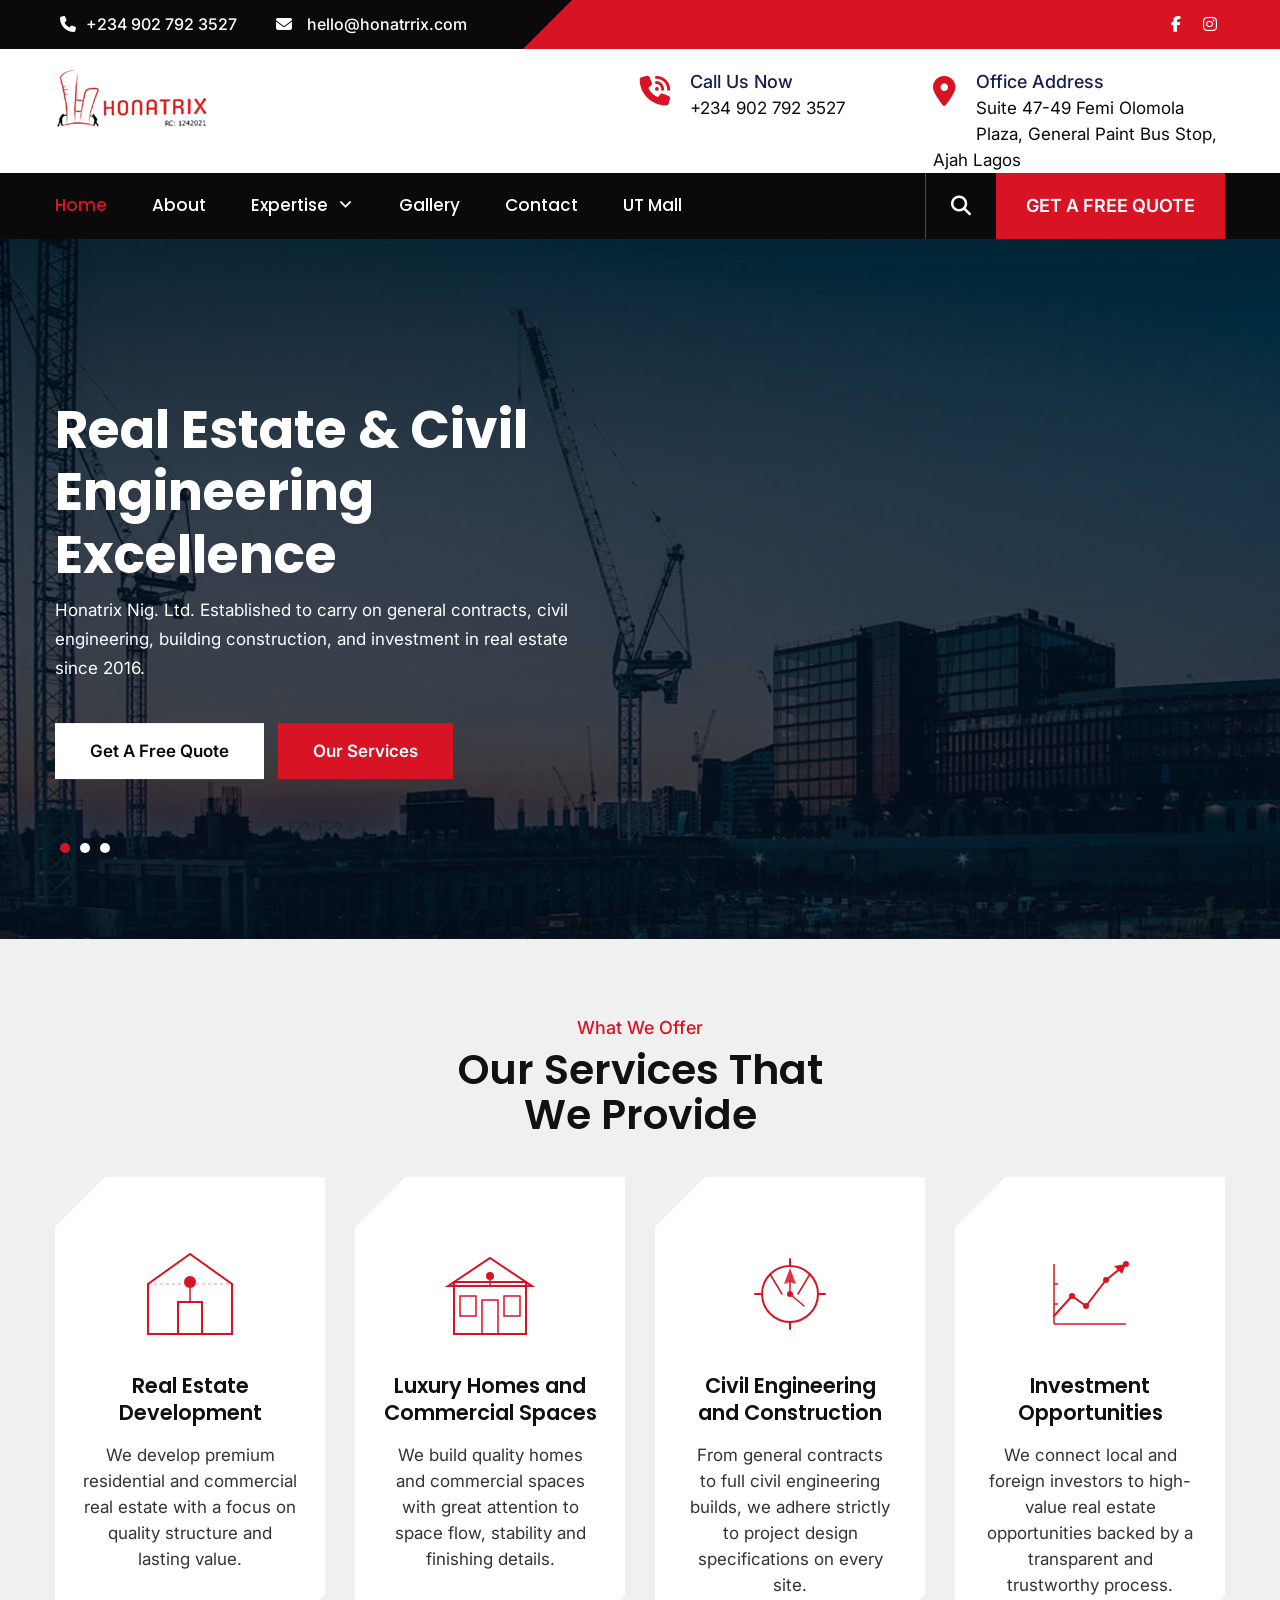
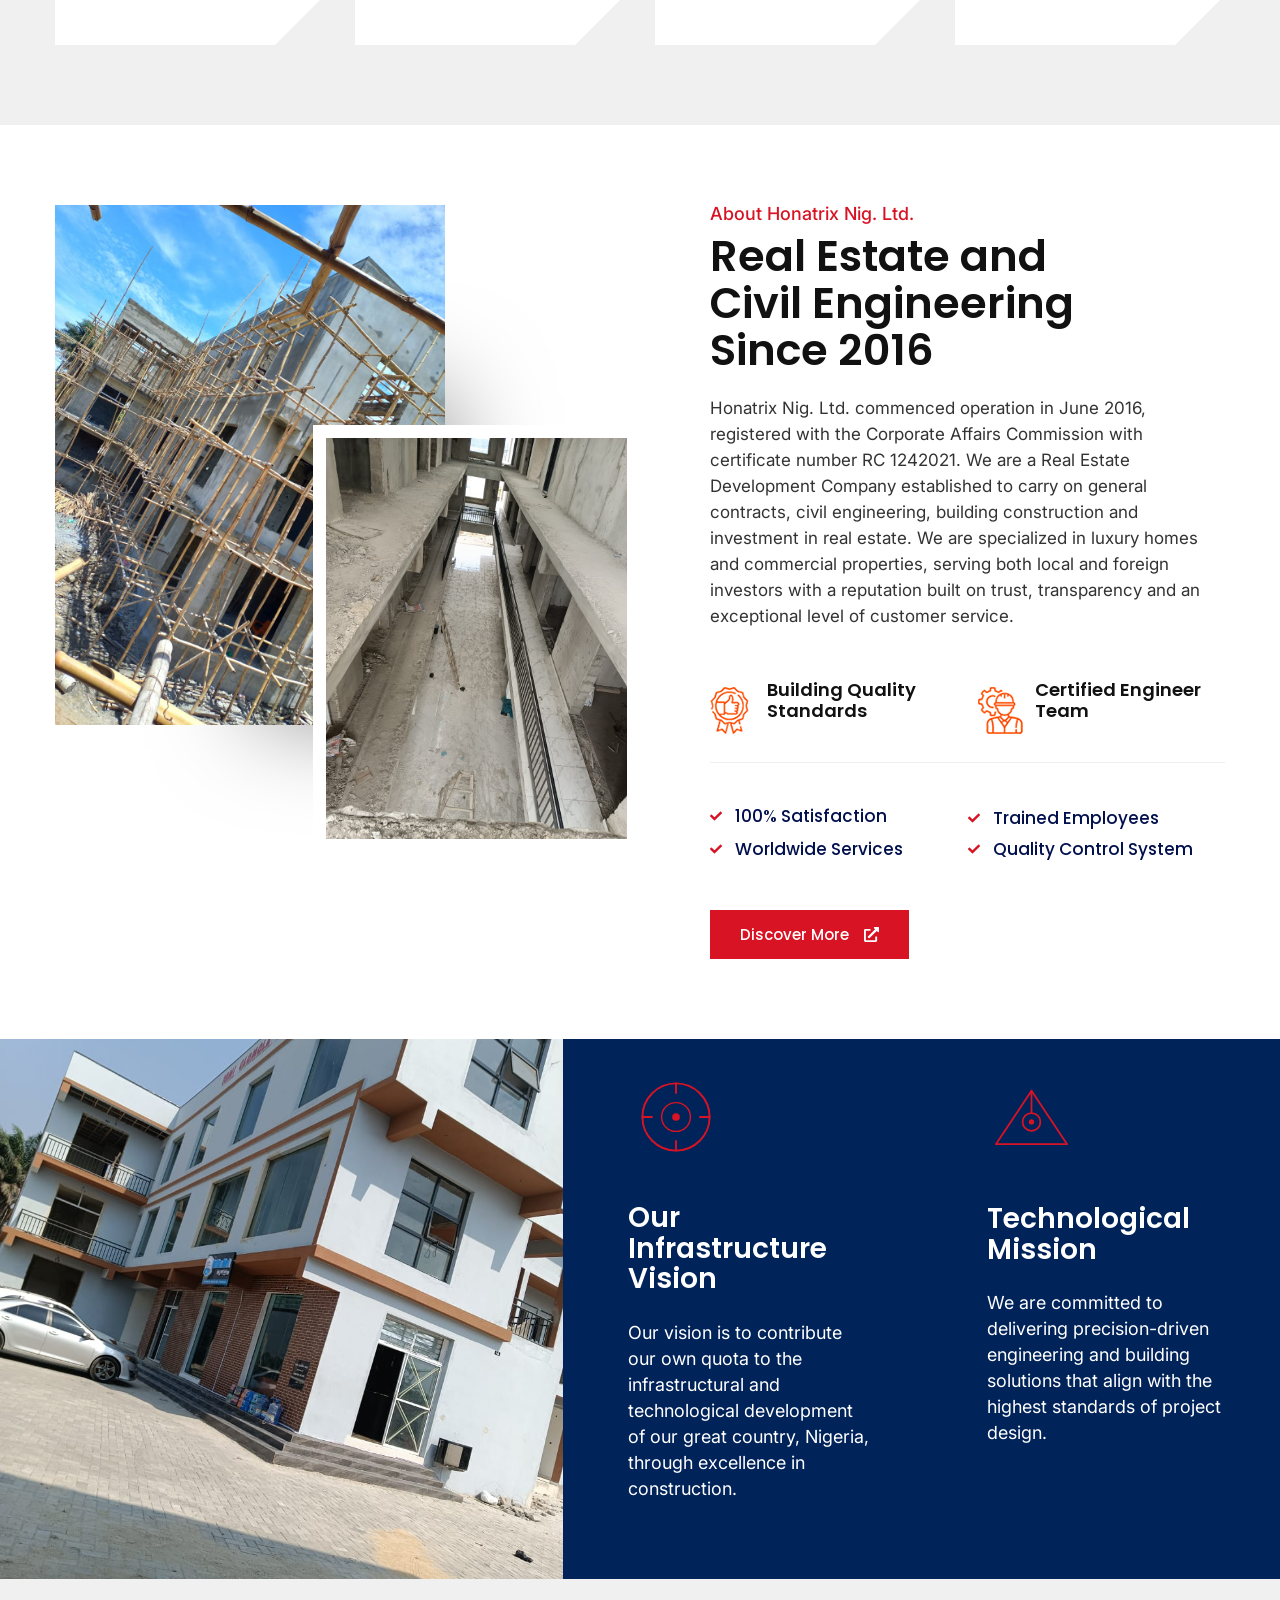
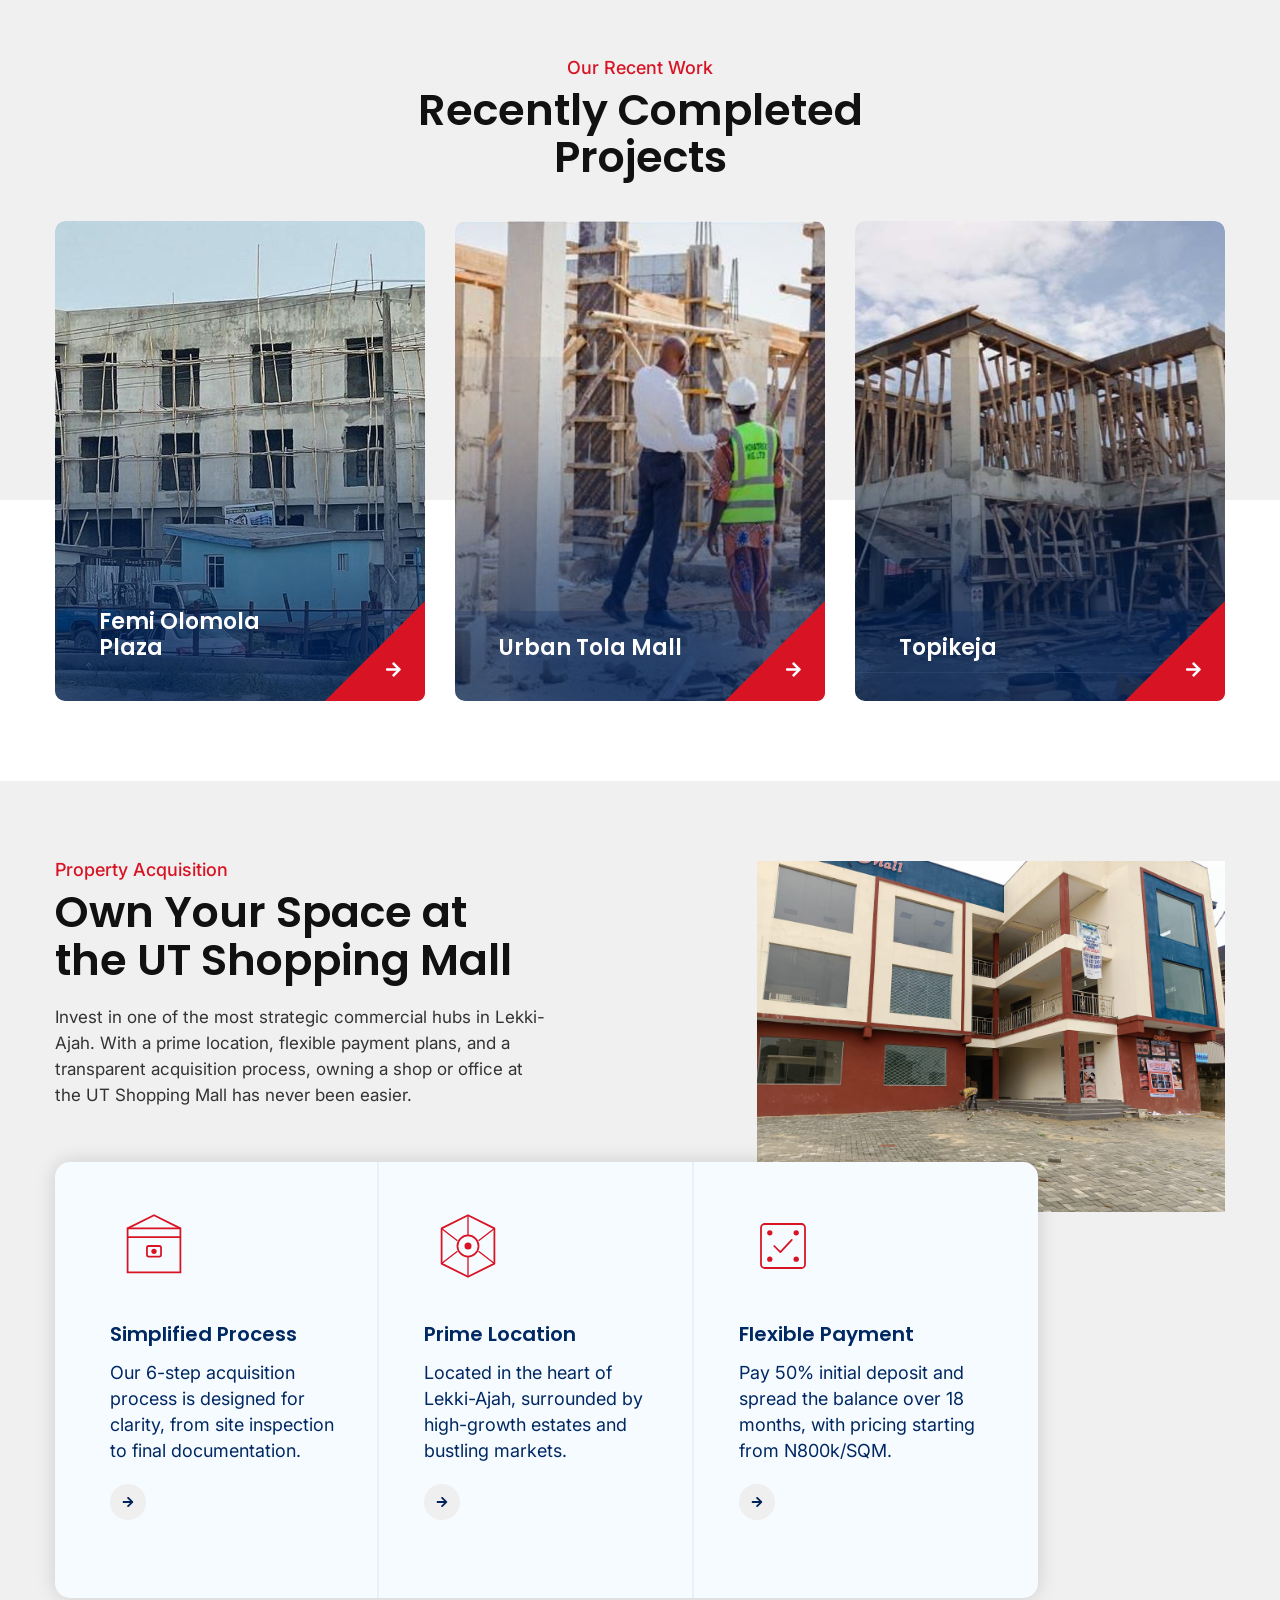
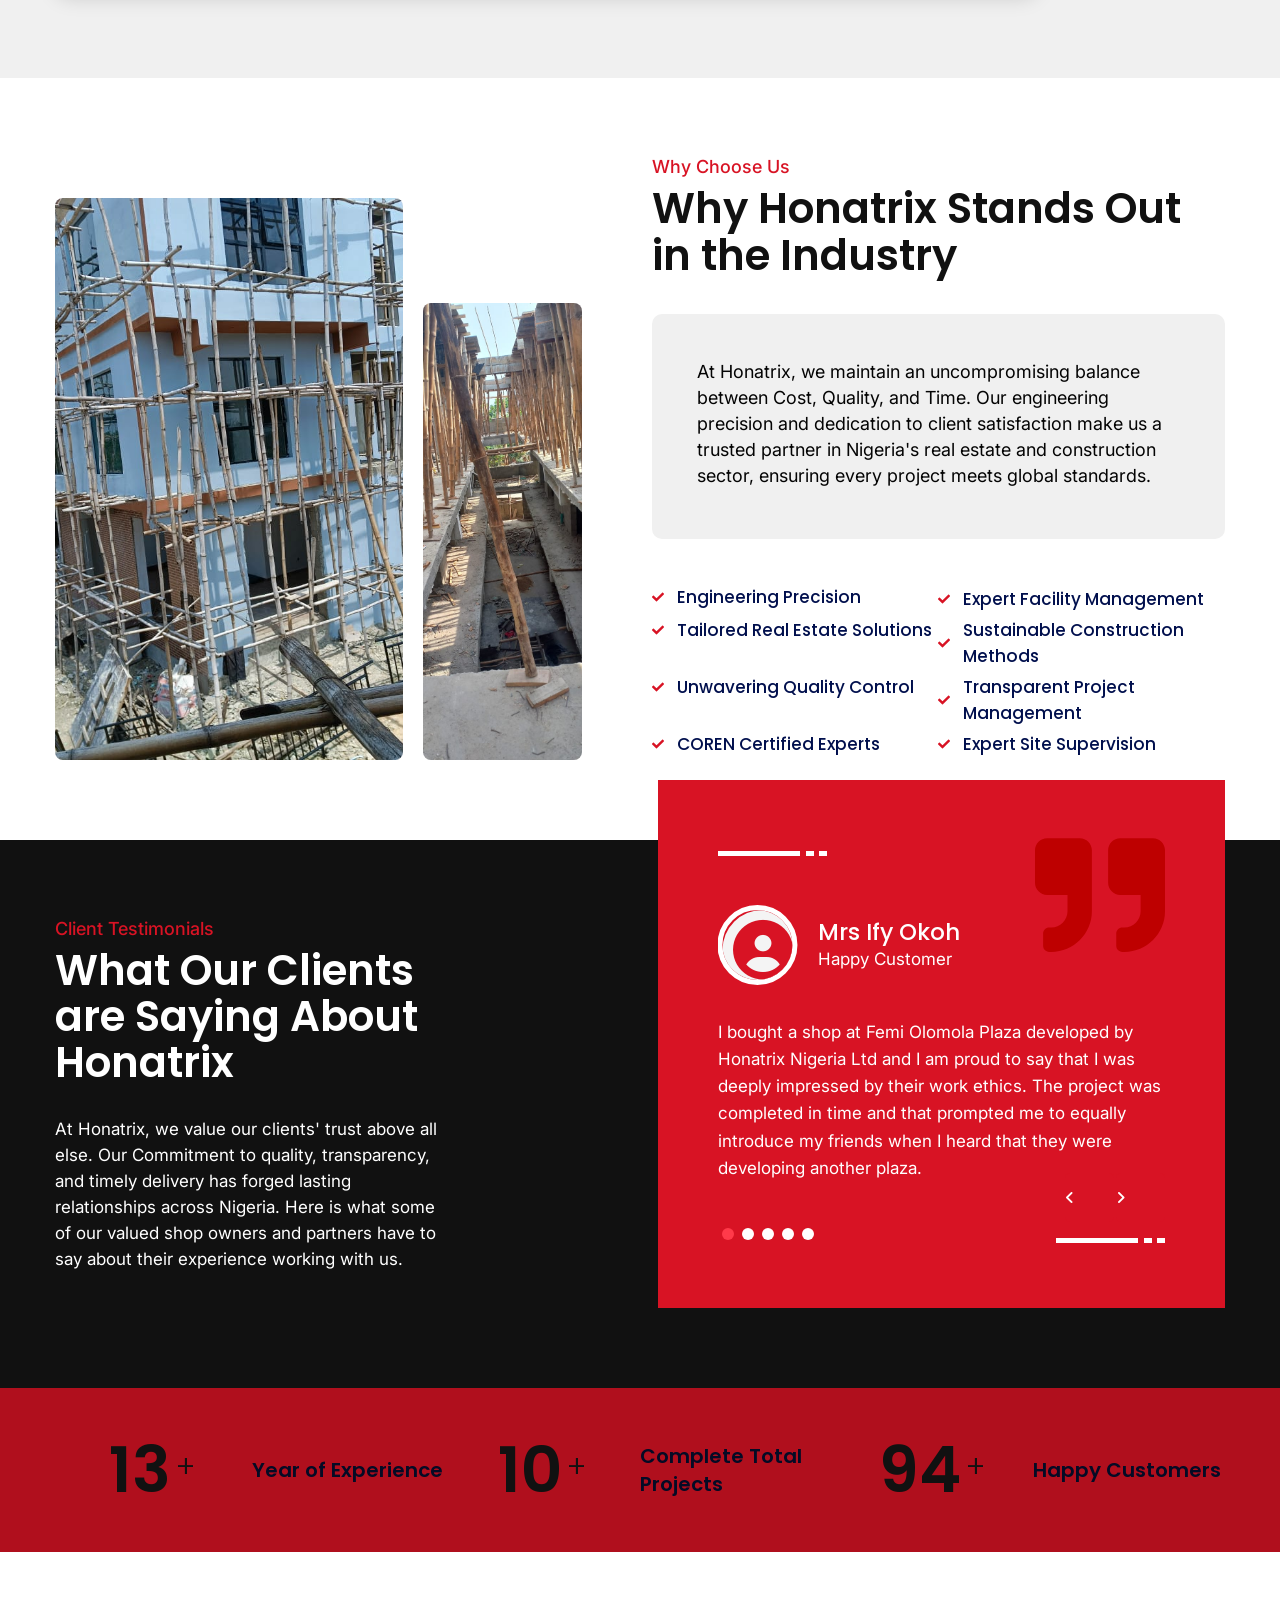
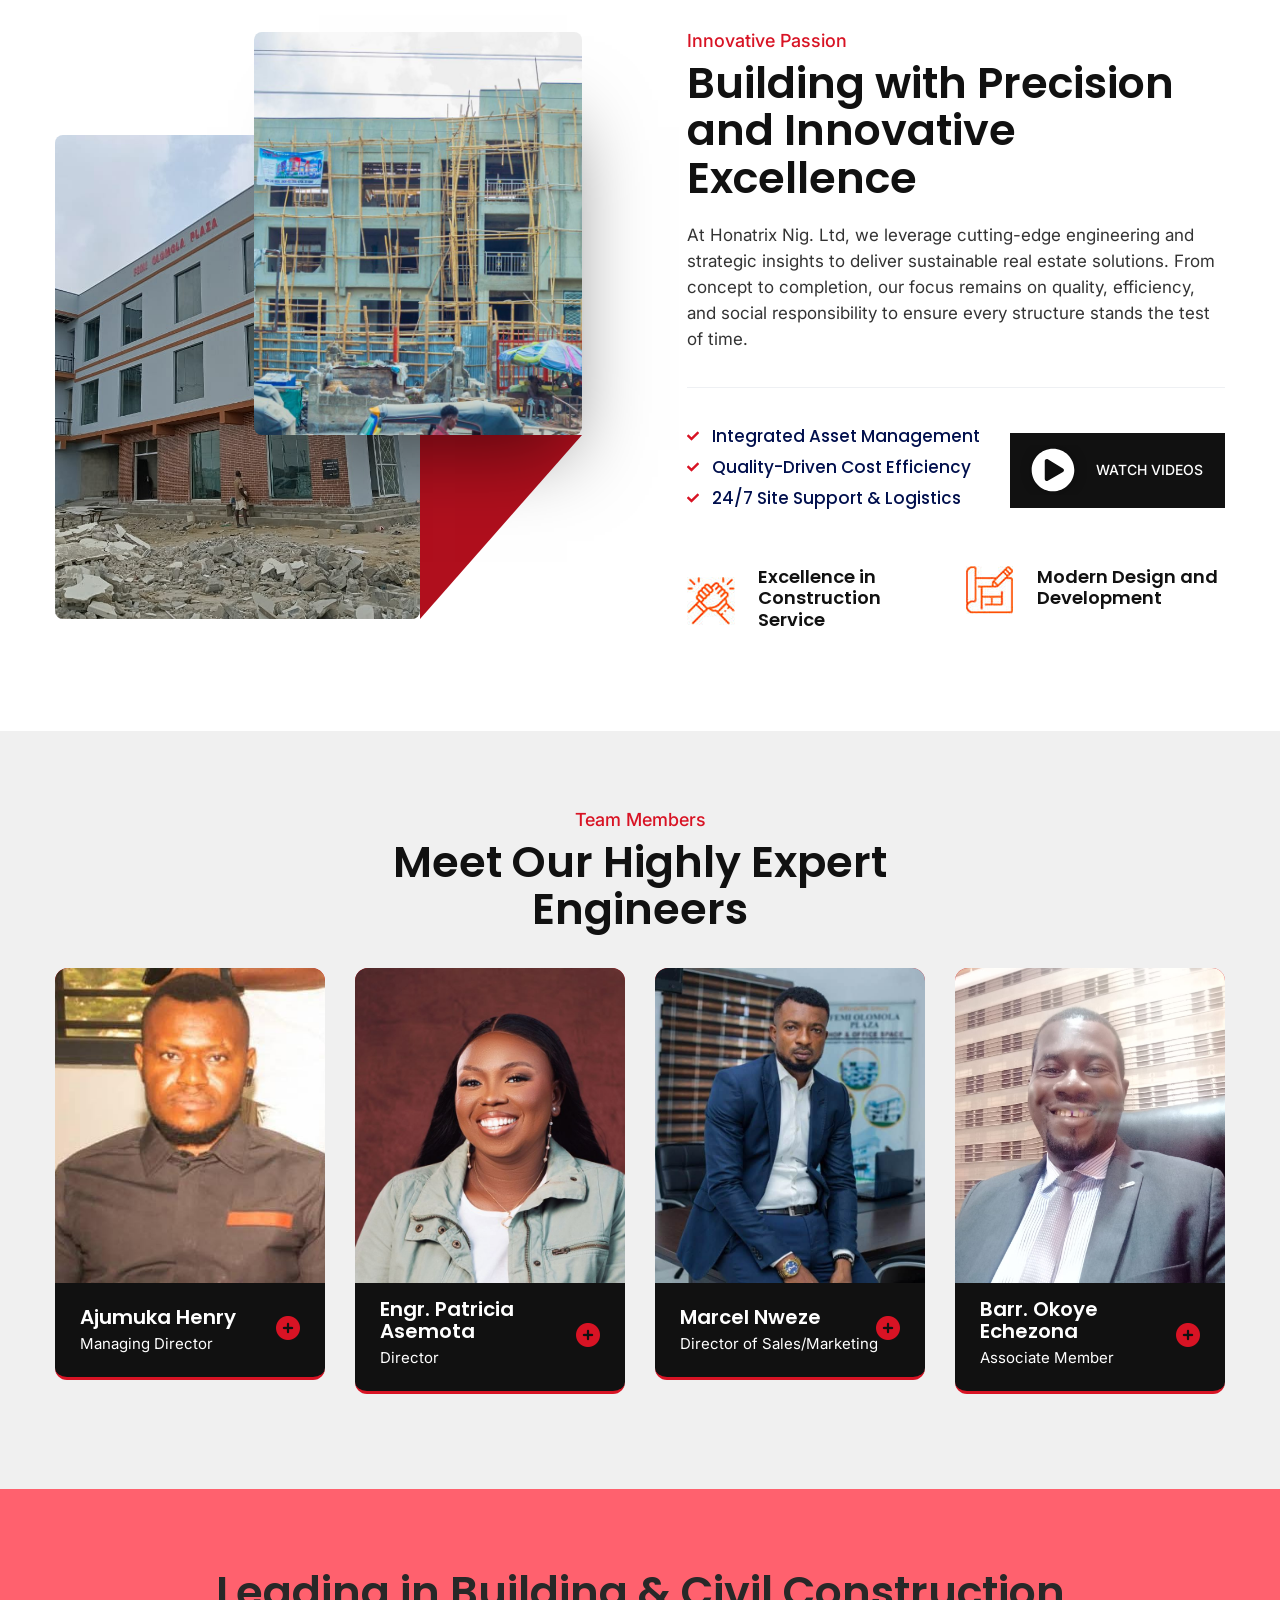
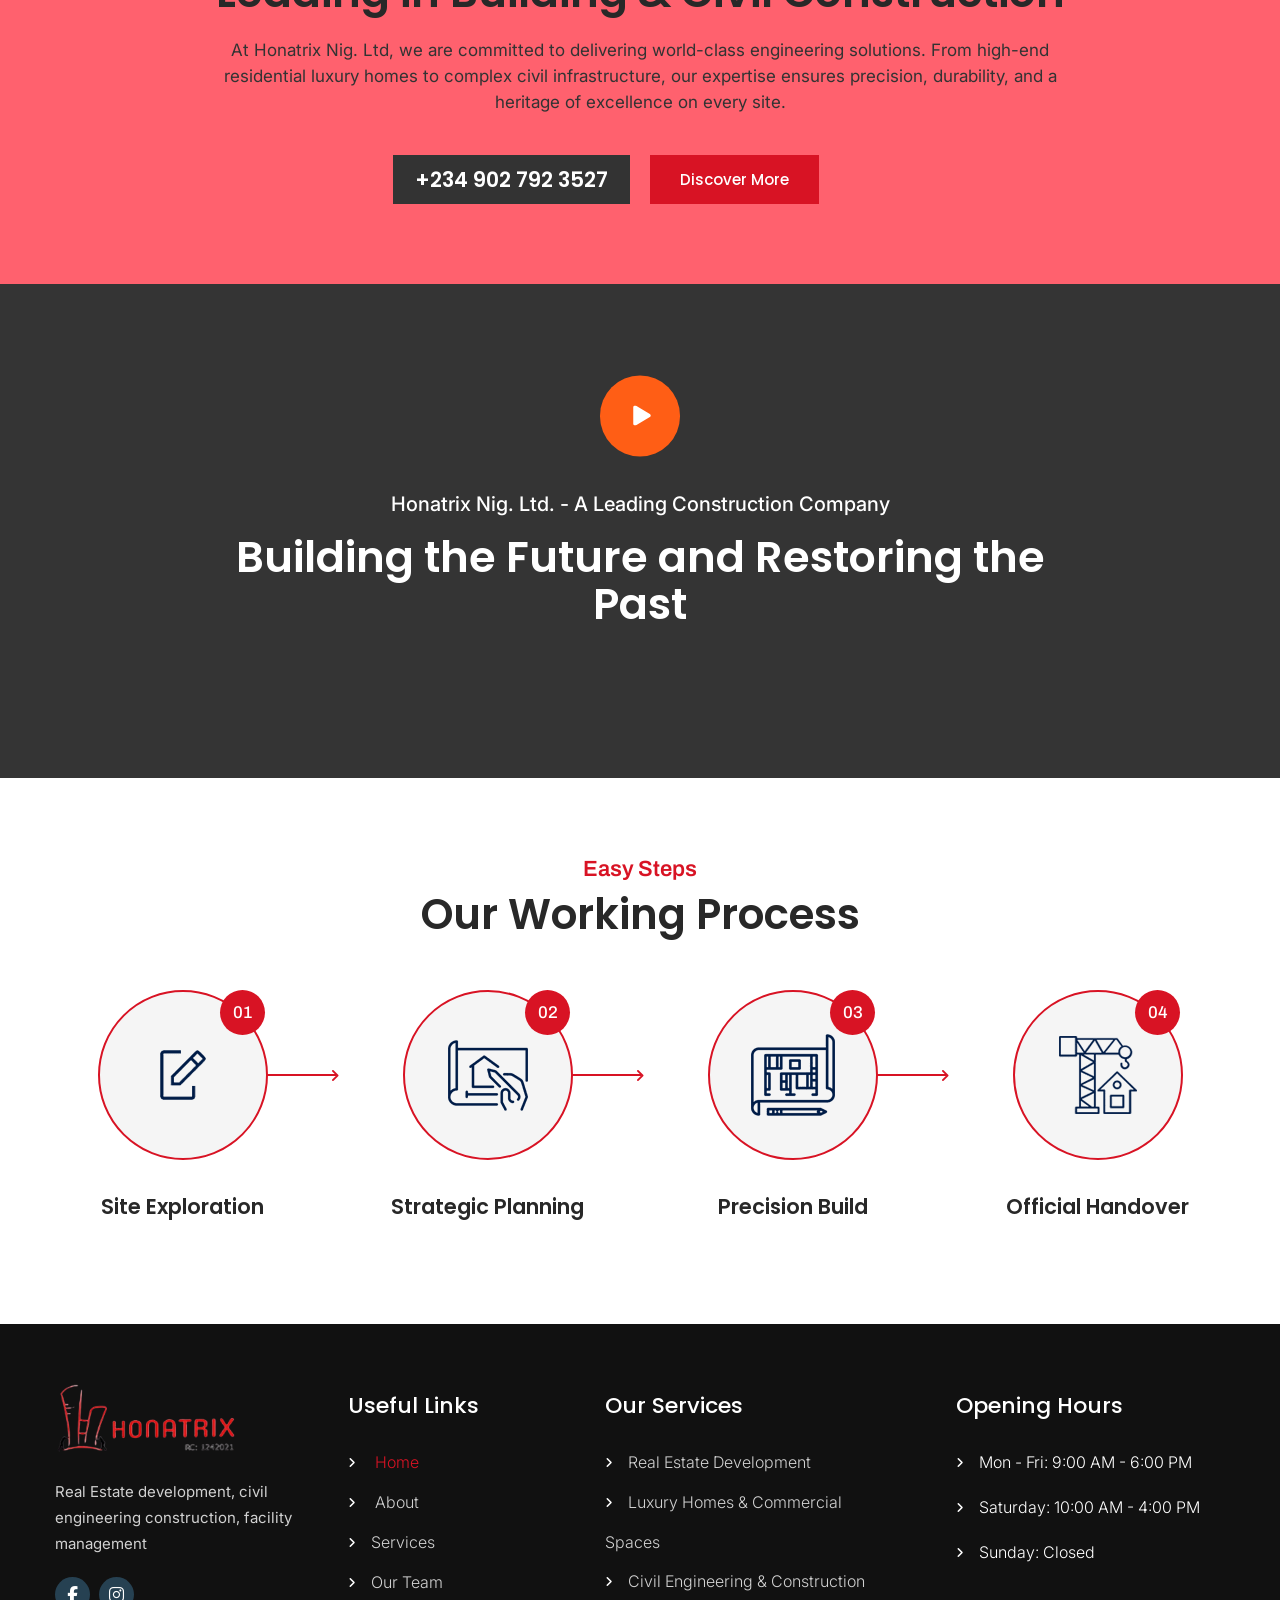
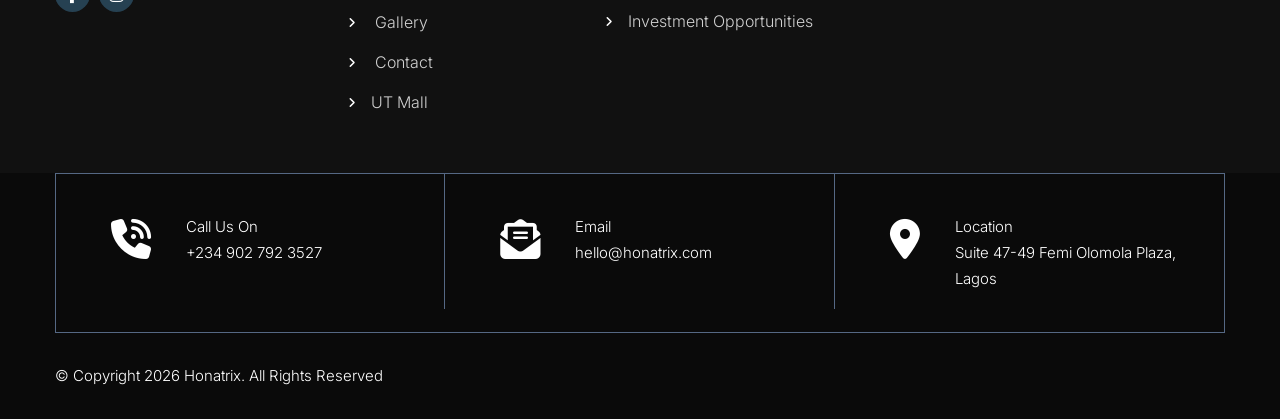
==== commit 726e1049: "refactor: modernize website structure by replacing WordPress-generated boilerplate with custom HTML " ====
--- a/index.html
+++ b/index.html
@@ -1225,10 +1225,10 @@
 
 								<div class="header-top-area-left">
 									<div class="heade-top-area-mail heade-top-area-add"><i
-											class="fas fa-phone-alt"></i><a href="tel:+234 705 664 8622 ">+234 705 664
-											8622 </a></div>
+											class="fas fa-phone-alt"></i><a href="tel:+234 902 792 3527 ">+234 902 792
+											3527 </a></div>
 									<div class="heade-top-area-mail"><i class="fas fa-envelope"></i><a
-											href="mailto:support@honatrrix.com">support@honatrrix.com</a></div>
+											href="mailto:hello@honatrrix.com">hello@honatrrix.com</a></div>
 								</div>
 
 								<div class="header-top-area-right">
@@ -1259,9 +1259,10 @@
 
 						<div class="header_contact_info">
 							<div class="header_call_info"><i class="fas fa-phone-volume"></i>Call Us Now<br><a
-									href="tel:+234 705 664 8622 ">+234 705 664 8622 </a></div>
+									href="tel:+234 902 792 3527 ">+234 902 792 3527 </a></div>
 							<div class="header_call_info"><i class="fas fa-map-marker-alt"></i>Office Address <br>
-								<span>Suite 47-49 Femi Olomola Plaza, Lagos </span></div>
+								<span>Suite 47-49 Femi Olomola Plaza, General Paint Bus Stop, Ajah Lagos </span>
+							</div>
 							<div class="clear"></div>
 						</div>
 						<div class="clear"></div>
@@ -1282,10 +1283,12 @@
 									<ul id="primary-menu" class="nav-menu">
 										<li id="menu-item-296"
 											class="menu-item menu-item-type-post_type menu-item-object-page menu-item-home current-menu-item page_item page-item-294 current_page_item menu-item-296">
-											<a href="index.html" aria-current="page">Home</a></li>
+											<a href="index.html" aria-current="page">Home</a>
+										</li>
 										<li id="menu-item-298"
 											class="menu-item menu-item-type-post_type menu-item-object-page menu-item-298">
-											<a href="about.html">About</a></li>
+											<a href="about.html">About</a>
+										</li>
 										<li class="menu-item menu-item-has-children"><a href="#">Expertise</a>
 											<ul class="sub-menu">
 												<li class="menu-item"><a href="services.html">Services</a></li>
@@ -1294,10 +1297,12 @@
 										</li>
 										<li id="menu-item-305"
 											class="menu-item menu-item-type-post_type menu-item-object-page menu-item-305">
-											<a href="gallery.html">Gallery</a></li>
+											<a href="gallery.html">Gallery</a>
+										</li>
 										<li id="menu-item-303"
 											class="menu-item menu-item-type-post_type menu-item-object-page menu-item-303">
-											<a href="contact.html">Contact</a></li>
+											<a href="contact.html">Contact</a>
+										</li>
 										<li class="menu-item"><a href="ut-shopping-mall.html">UT Mall</a></li>
 									</ul>
 								</div>
@@ -2799,7 +2804,7 @@
 													<div class="team-infobox">
 														<div class="info">
 															<h3><a href="henry.html">Ajumuka Henry</a></h3>
-															<div class="team-desig">Managing Partner</div>
+															<div class="team-desig">Managing Director</div>
 															<div class="team_plus"><a href="henry.html"><i
 																		class="fa-solid fa-circle-plus"></i></a></div>
 														</div>
@@ -2910,7 +2915,7 @@
 													<a class="elementor-button elementor-button-link elementor-size-sm"
 														href="tel:+2347056648622">
 														<span class="elementor-button-content-wrapper">
-															<span class="elementor-button-text">+234 705 664 8622</span>
+															<span class="elementor-button-text">+234 902 792 3527</span>
 														</span>
 													</a>
 												</div>
@@ -3150,18 +3155,22 @@
 								<ul id="menu-useful-links" class="menu">
 									<li id="menu-item-345"
 										class="menu-item menu-item-type-post_type menu-item-object-page menu-item-home current-menu-item page_item page-item-294 current_page_item menu-item-345">
-										<a href="index.html" aria-current="page">Home</a></li>
+										<a href="index.html" aria-current="page">Home</a>
+									</li>
 									<li id="menu-item-347"
 										class="menu-item menu-item-type-post_type menu-item-object-page menu-item-347">
-										<a href="about.html">About</a></li>
+										<a href="about.html">About</a>
+									</li>
 									<li class="menu-item"><a href="services.html">Services</a></li>
 									<li class="menu-item"><a href="team.html">Our Team</a></li>
 									<li id="menu-item-349"
 										class="menu-item menu-item-type-post_type menu-item-object-page menu-item-349">
-										<a href="gallery.html">Gallery</a></li>
+										<a href="gallery.html">Gallery</a>
+									</li>
 									<li id="menu-item-348"
 										class="menu-item menu-item-type-post_type menu-item-object-page menu-item-348">
-										<a href="contact.html">Contact</a></li>
+										<a href="contact.html">Contact</a>
+									</li>
 									<li class="menu-item"><a href="ut-shopping-mall.html">UT Mall</a></li>
 								</ul>
 							</div>
@@ -3210,9 +3219,9 @@
 			<div class="container">
 				<div class="footer-info-box">
 					<div class="footer-info-dtl"><i class="fas fa-phone-volume"></i>Call Us On<br><a
-							href="telto:+234 705 664 8622">+234 705 664 8622</a></div>
+							href="telto:+234 902 792 3527">+234 902 792 3527</a></div>
 					<div class="footer-info-dtl"><i class="fas fa-envelope-open-text"></i></i>Email<br><a
-							href="mailto:support@honatrix.com">support@honatrix.com</a></div>
+							href="mailto:hello@honatrix.com">hello@honatrix.com</a></div>
 					<div class="footer-info-dtl"><i class="fas fa-map-marker-alt"></i>Location<p>Suite 47-49 Femi
 							Olomola Plaza, Lagos </p>
 					</div>
--- a/assets/css/responsive.css
+++ b/assets/css/responsive.css
@@ -294,7 +294,7 @@
 .innovations_section {background:#00d1bb !important;}
 .innovations_section::after {display:none;}
 .site-navigation ul.nav-menu > li.header_button a{ margin-left:0px;}
-#testiminials .owl-controls{ position:relative; left:auto; bottom:120px;}
+#testiminials .owl-controls{ position:relative; left:auto; bottom:40px;}
 .hdr-topstrip .infoBx {padding:0px 0px;}
 .footer-info-box .footer-info-dtl:nth-child(1) {width:100%}
 .footer-info-box .footer-info-dtl:nth-child(2), .footer-info-box .footer-info-dtl:nth-child(3), .footer-info-box .footer-info-dtl:nth-child(4), .footer-info-box .footer-info-dtl:nth-child(5) {width: 100%;}
@@ -302,8 +302,31 @@
 
 .hdr-topstrip .container {padding:0px 0px 0px 0%;}
 .heade-top-area-mail {padding-left:0px;}
-.testimonial-content p {font-size:20px;}
-.testiminials .owl-controls .owl-dots{bottom:-120px;}
+.testimonial-content p {font-size:18px; line-height: 1.5;} /* Adjusted for mobile */
+.testiminials .owl-nav {
+    position: relative;
+    text-align: center;
+    margin-top: 20px;
+    display: block !important;
+}
+.testiminials .owl-nav .owl-prev, 
+.testiminials .owl-nav .owl-next {
+    position: static !important;
+    display: inline-block !important;
+    width: 40px !important;
+    height: 40px !important;
+    line-height: 40px !important;
+    background: rgba(255,255,255,0.1) !important;
+    color: #fff !important;
+    margin: 0 10px !important;
+    border-radius: 5px;
+}
+.testiminials .owl-controls .owl-dots{
+    position: relative;
+    bottom: 0;
+    margin-top: 15px;
+    text-align: center;
+}
 .newsInfo h3 a {font-size:22px;}
 .NewsBox:nth-child(1) .newsThumb{ height:inherit;}
 .newsInfo{ padding:25px; width:100%; padding-top:35px;}
@@ -655,7 +678,30 @@
 .footer_info_box{ width:100%; padding:15px 0px;}
 .footer_time_info .footer_info_box:nth-child(3){float: left; width:100%; padding-left:0px; background:transparent !important;}
 .footer_time_info .footer_info_box:nth-child(3)::before, .footer_time_info .footer_info_box:nth-child(3)::after{ display:none;}
-
+    /* Individual Team Member Profiles */
+    .profile-details {
+        padding: 40px 15px !important;
+    }
+    .profile-details .cols-2 {
+        gap: 30px !important;
+    }
+    .profile-info h1 {
+        font-size: 28px !important;
+        text-align: center;
+    }
+    .profile-info .designation {
+        text-align: center;
+        margin-bottom: 20px !important;
+    }
+    .profile-img {
+        text-align: center;
+    }
+    .profile-img img {
+        max-width: 100% !important;
+    }
+    .LayoutContent-80 {
+        width: 100% !important;
+    }
 }
 @media screen and (min-width:1210px) { 
 .boxlayout .site-header.fixed{ width:1210px; margin:0 auto;}
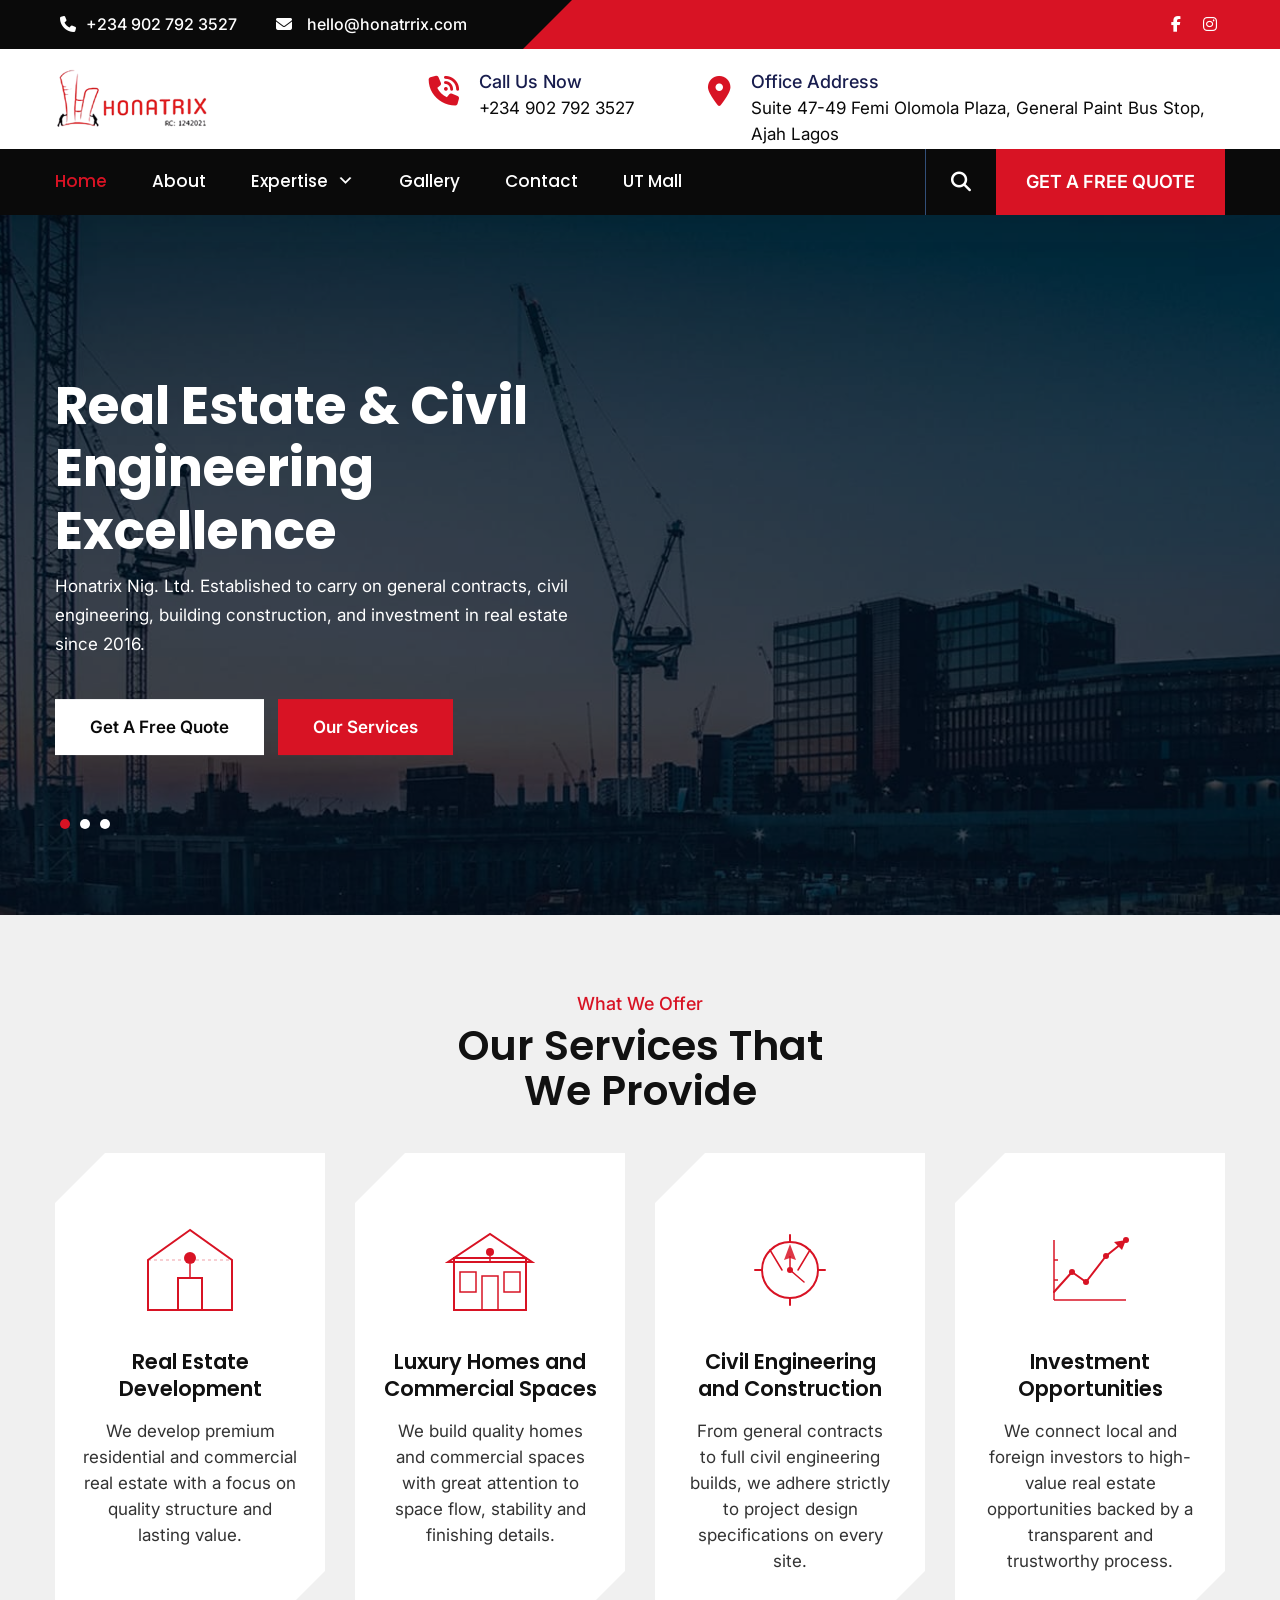
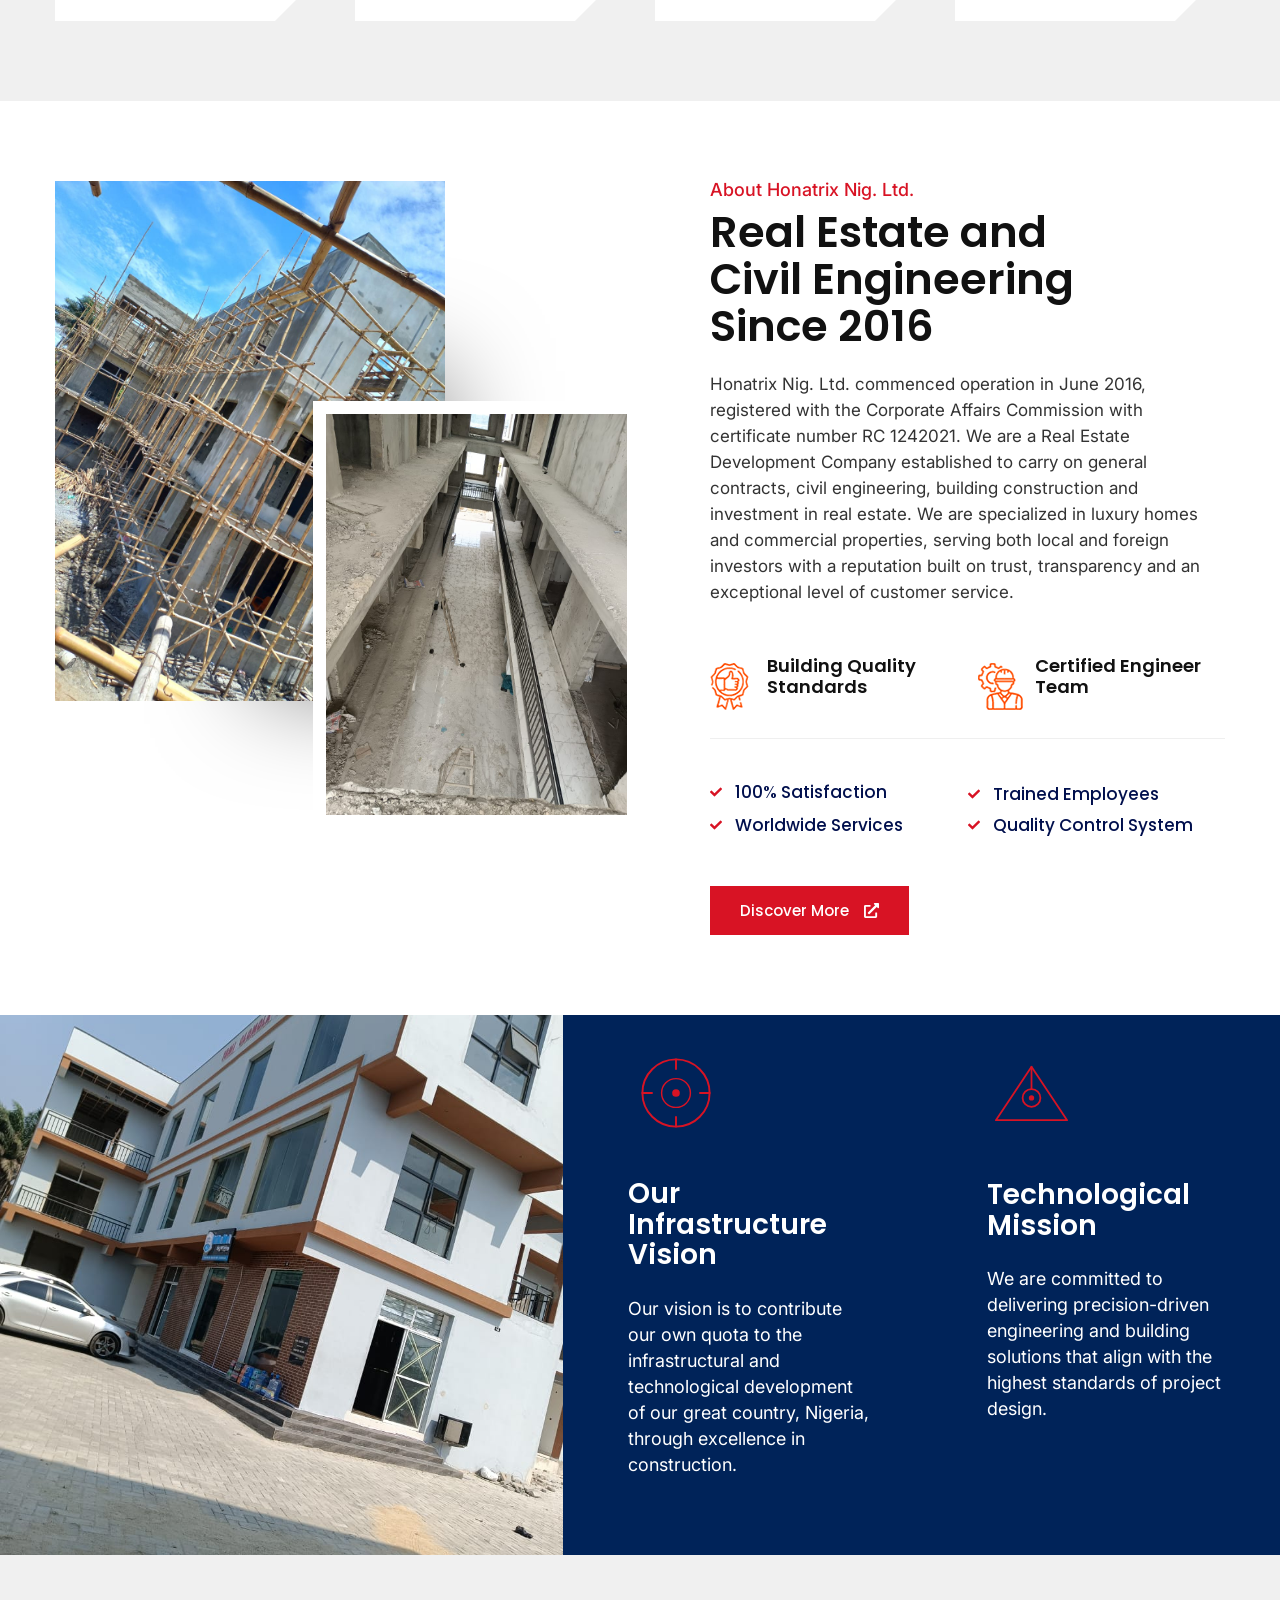
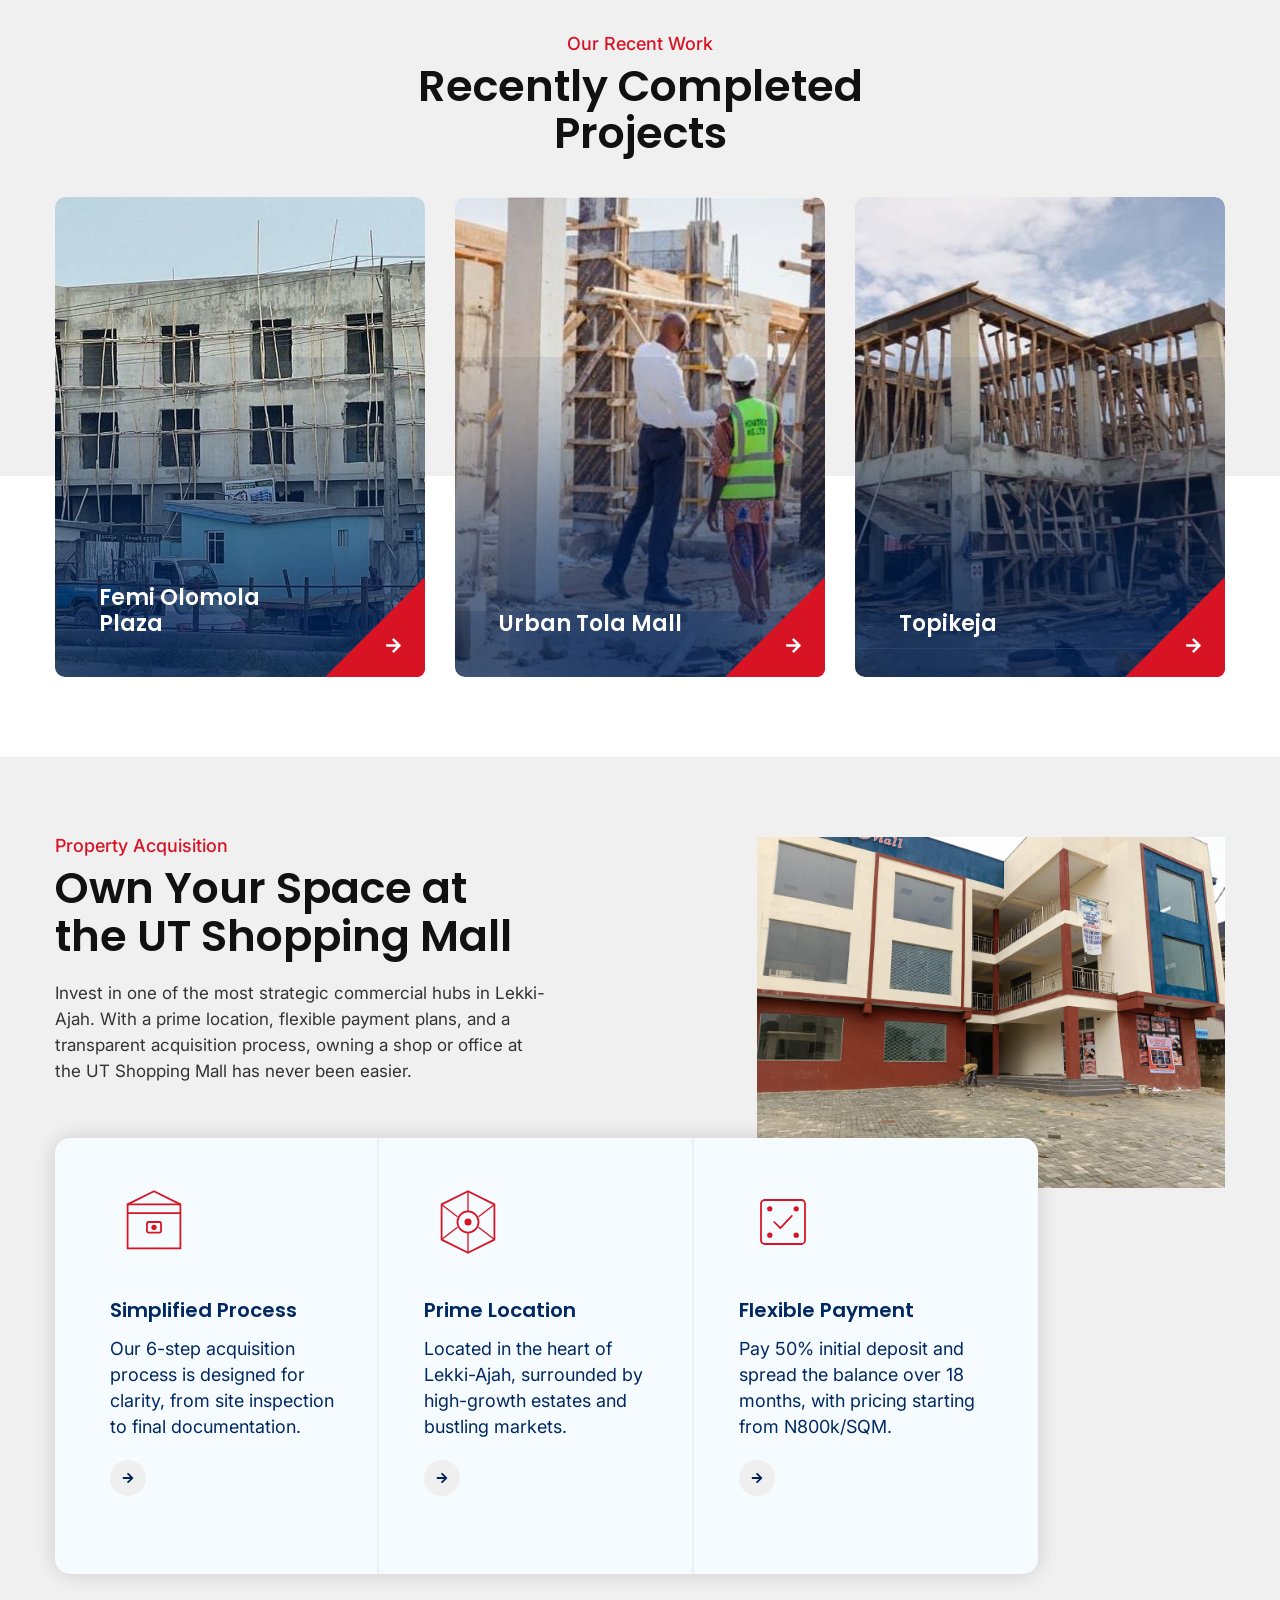
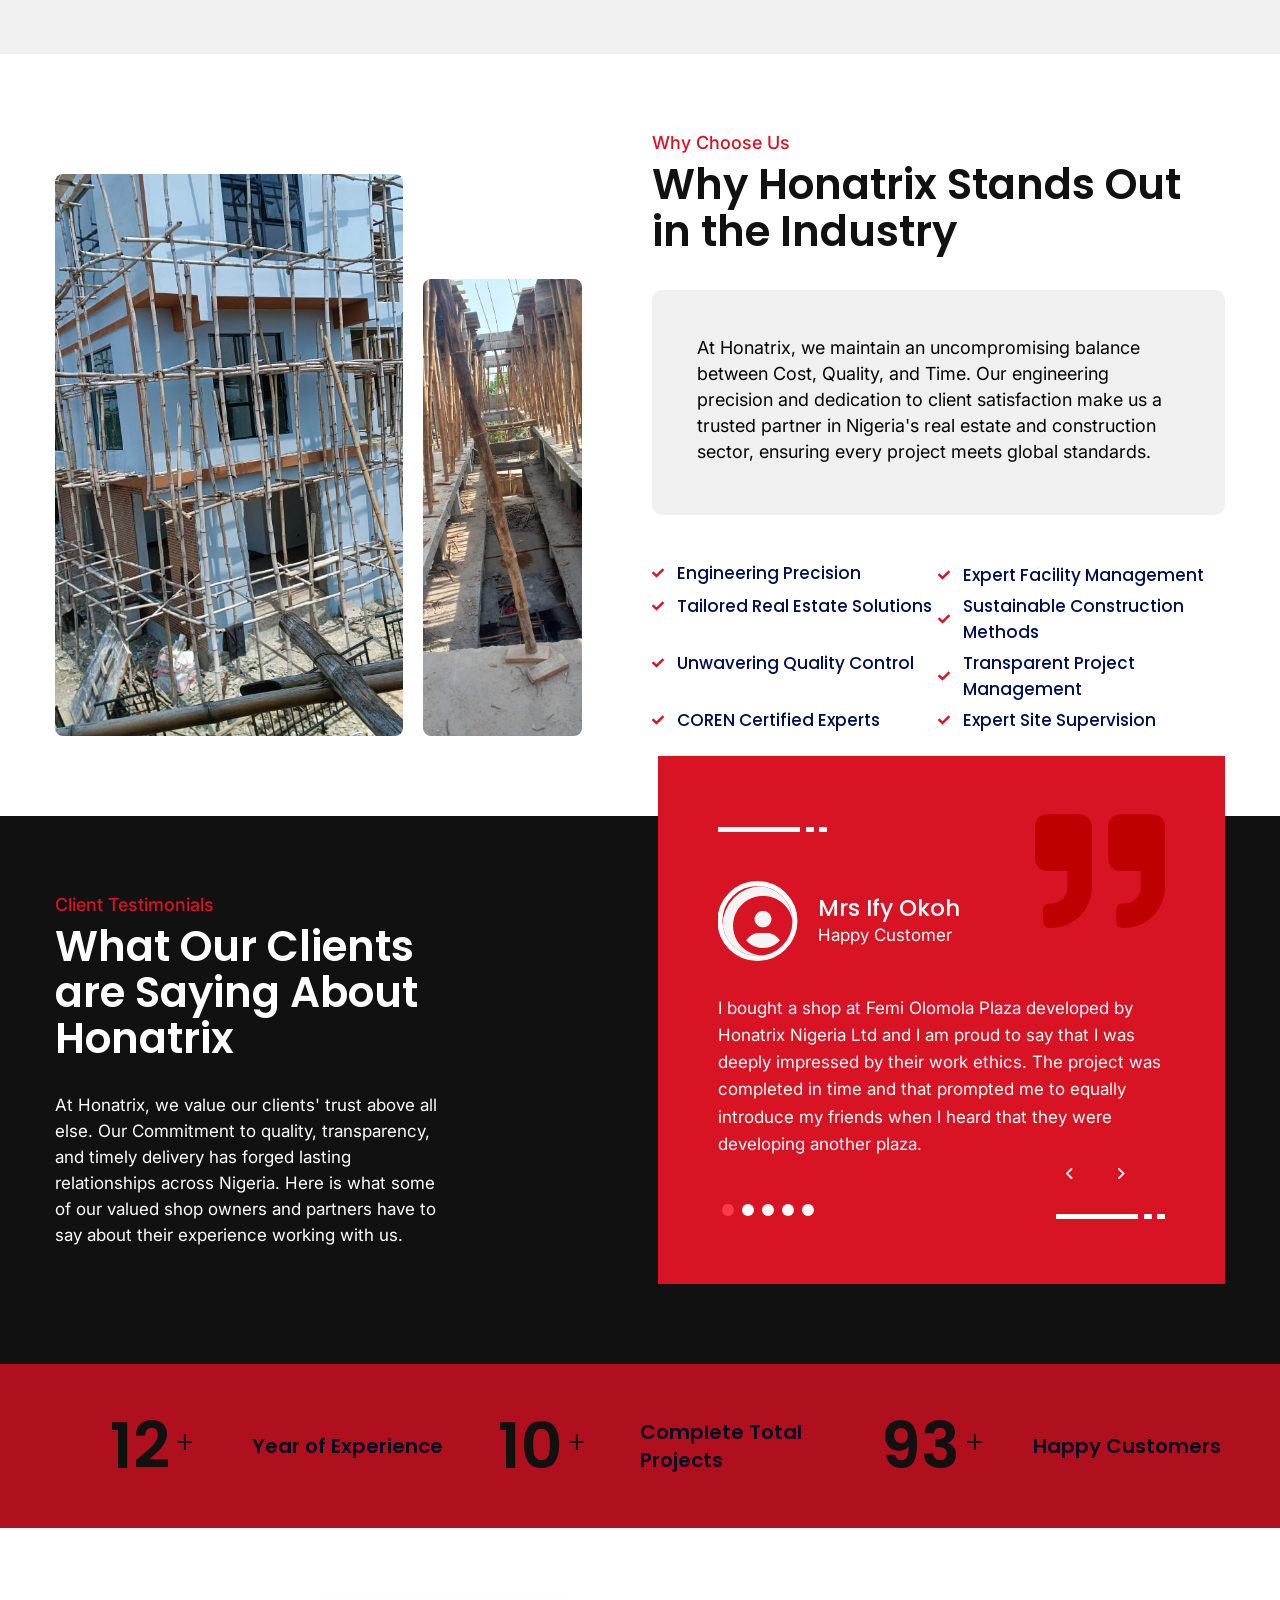
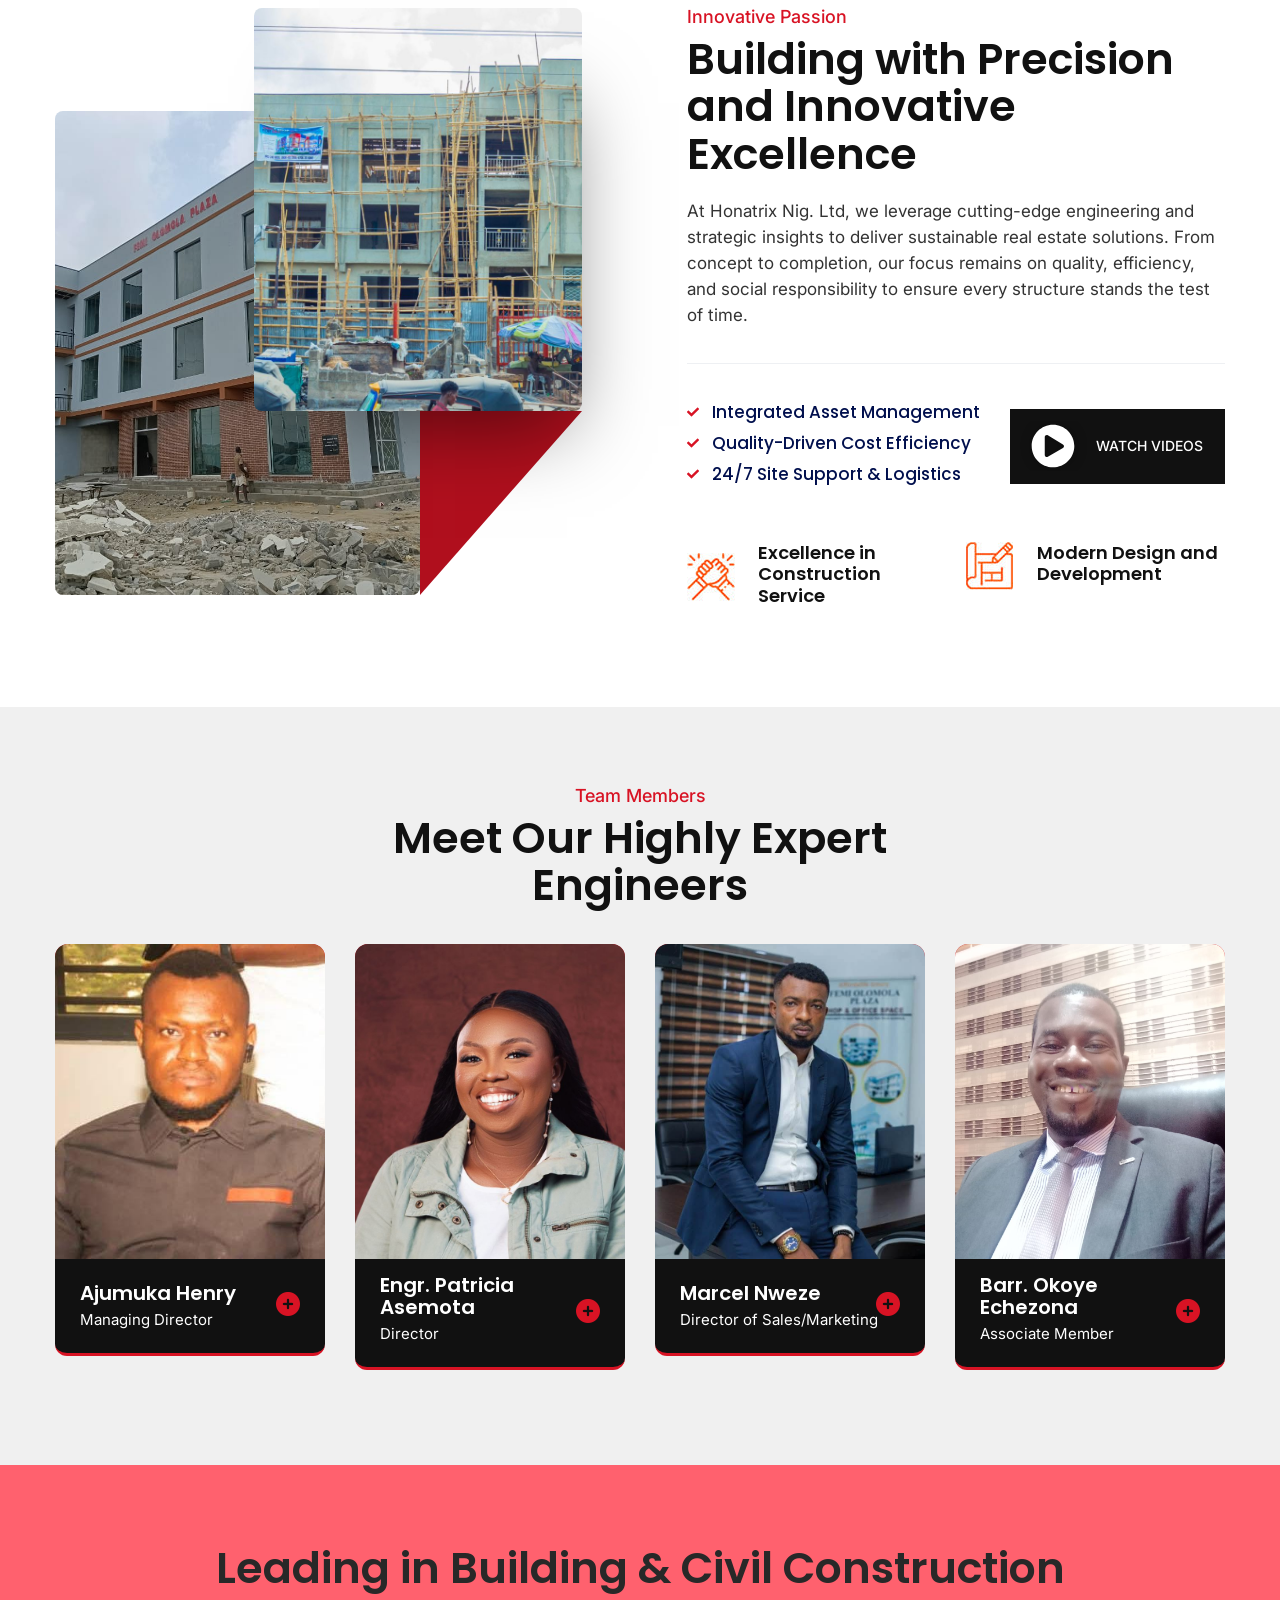
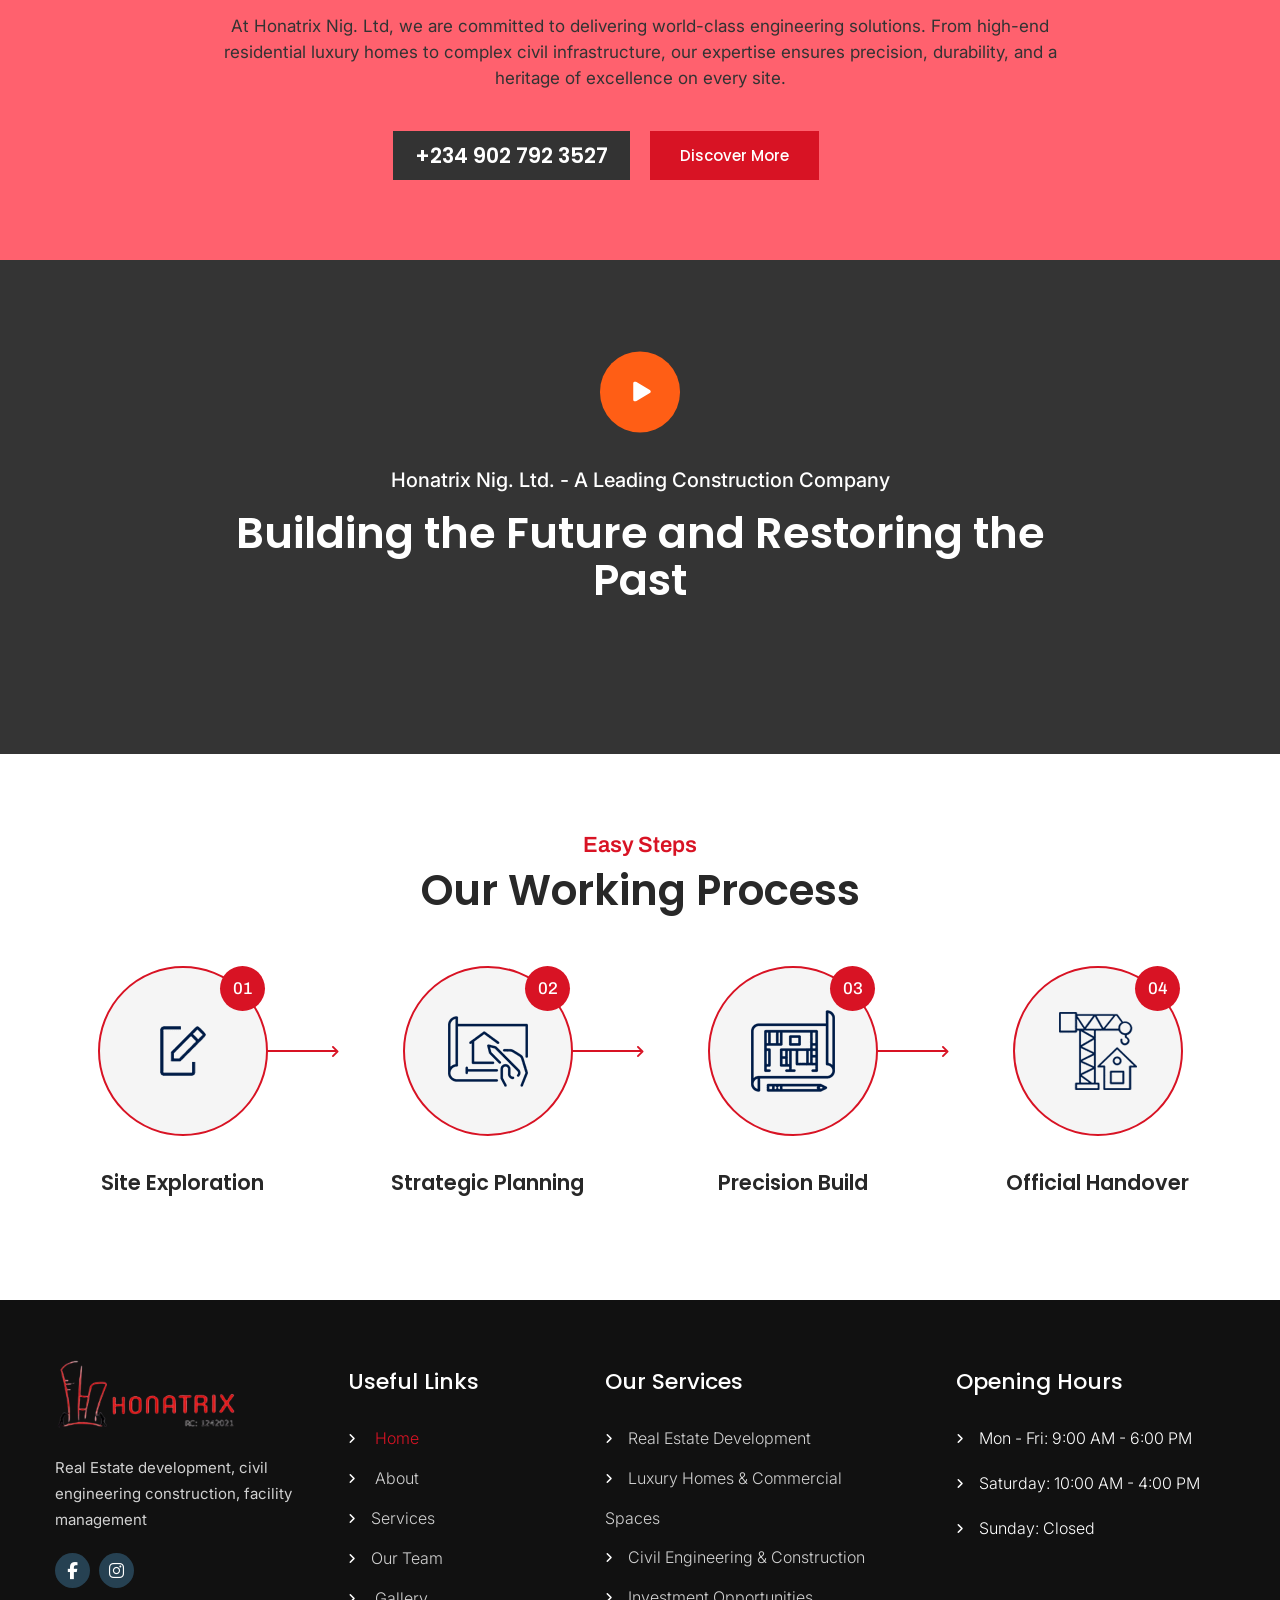
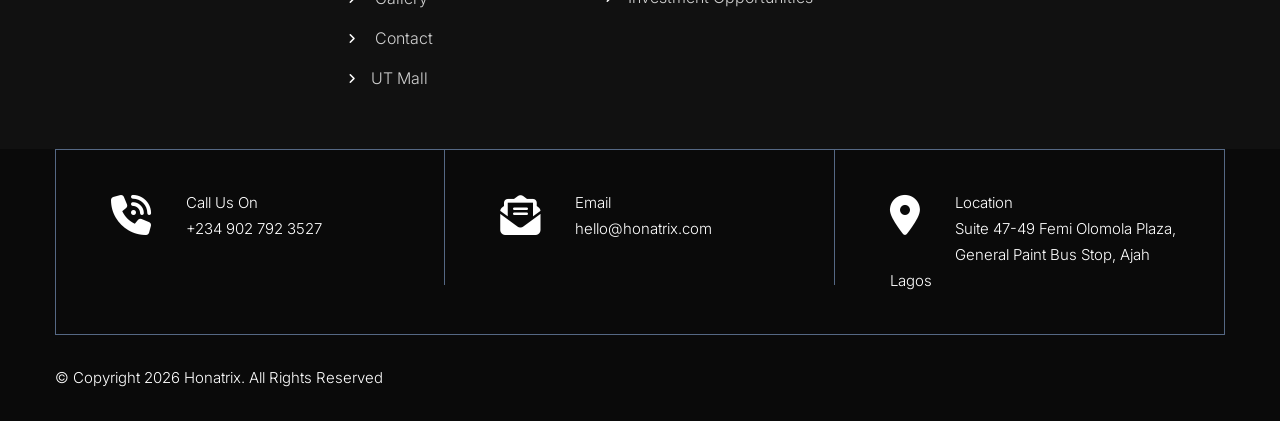
==== commit ab20648c: "feat: add responsive CSS files and update location address across all pages" ====
--- a/index.html
+++ b/index.html
@@ -3223,7 +3223,7 @@
 					<div class="footer-info-dtl"><i class="fas fa-envelope-open-text"></i></i>Email<br><a
 							href="mailto:hello@honatrix.com">hello@honatrix.com</a></div>
 					<div class="footer-info-dtl"><i class="fas fa-map-marker-alt"></i>Location<p>Suite 47-49 Femi
-							Olomola Plaza, Lagos </p>
+							Olomola Plaza, General Paint Bus Stop, Ajah Lagos </p>
 					</div>
 					<div class="clear"></div>
 				</div>
--- a/assets/css/style.css
+++ b/assets/css/style.css
@@ -2105,9 +2105,10 @@
 .header_contact_info i {float:left; height: 55px; margin-right:20px; font-size: 30px; color: #ff5e15; padding-top: 7px;}
 .header_contact_info a,.header_contact_info span {color:#181d4e; font-weight: 400; font-size: 17px;}
 .header_contact_info a:hover{ color:#ff5e15;}
-.header_contact_info{width:50%; float: right; font-size: 18px; color: #181d4e; font-weight: 500; padding:20px 0px 0px;}
+.header_contact_info{width:68%; float: right; font-size: 18px; color: #181d4e; font-weight: 500; padding:20px 0px 0px;}
 .header_menu_area {background: #00245c;}
-.header_call_info { width:50%; float:left;}
+.header_call_info { width:35%; float:left;}
+.header_call_info:nth-child(2) { width:65%;}
 .site-navigation ul.nav-menu > li:nth-child(1) {padding-left: 0px;}
 .project-thumb-img {
 	width: 100%;
--- a/assets/css/responsive.css
+++ b/assets/css/responsive.css
@@ -218,7 +218,7 @@
 .footer-info-box.footer-info-box3 .footsocial{ text-align:center;}
 .footer-info{ padding:15px 0px;}
 .header-top-area-left, .header-top-area-right{ width:100%;}
-.hdrtop-Info, .heade-top-area-mail{ width:100%; border:none; text-align: center; line-height:2 !important;}
+.hdrtop-Info, .heade-top-area-mail{ width:100%; border:none; text-align: center; line-height:1.6 !important; font-size: 14px;}
 .hdrtop-Info span b {padding-left:0px; display:block;}
 .hdrtop-Info {line-height:normal;}
 .header-contact-info {float:left;}
@@ -332,9 +332,10 @@
 .newsInfo{ padding:25px; width:100%; padding-top:35px;}
 .newsThumb{ width:100%;}
 
-.header_contact_info {width:100%;}
-.header_call_info{padding:10px 0px; width:100%;}
-.header_contact_info{ padding:0px;}
+.header_contact_info {width:100%; padding: 10px 0px; font-size: 16px;}
+.header_call_info{padding:5px 0px; width:100%;}
+.header_contact_info a, .header_contact_info span {font-size: 14px;}
+.header_contact_info i {font-size: 22px; height: 40px; margin-right: 12px; padding-top: 5px;}
 .header_search_area{width:100%;}
 .header_button_box {float:left;}
 .header-top-area-left::after {display:none;}
